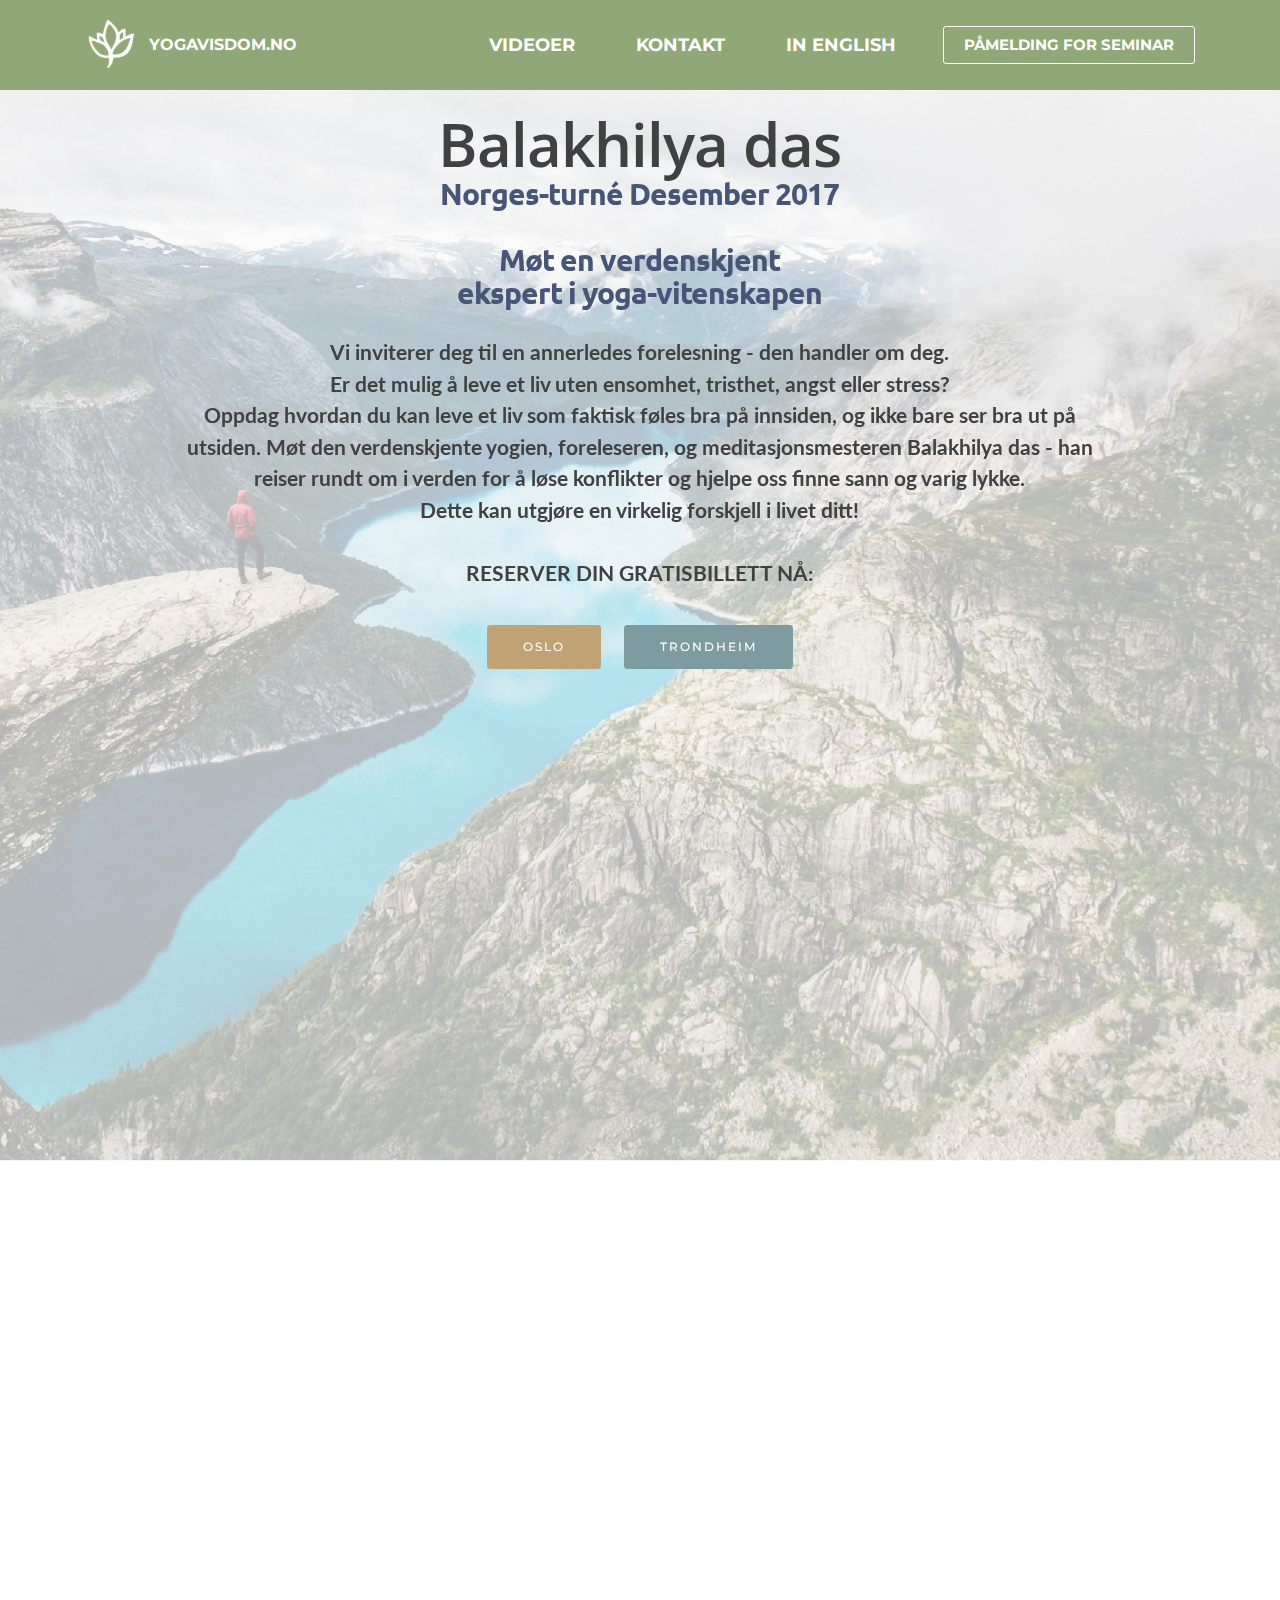
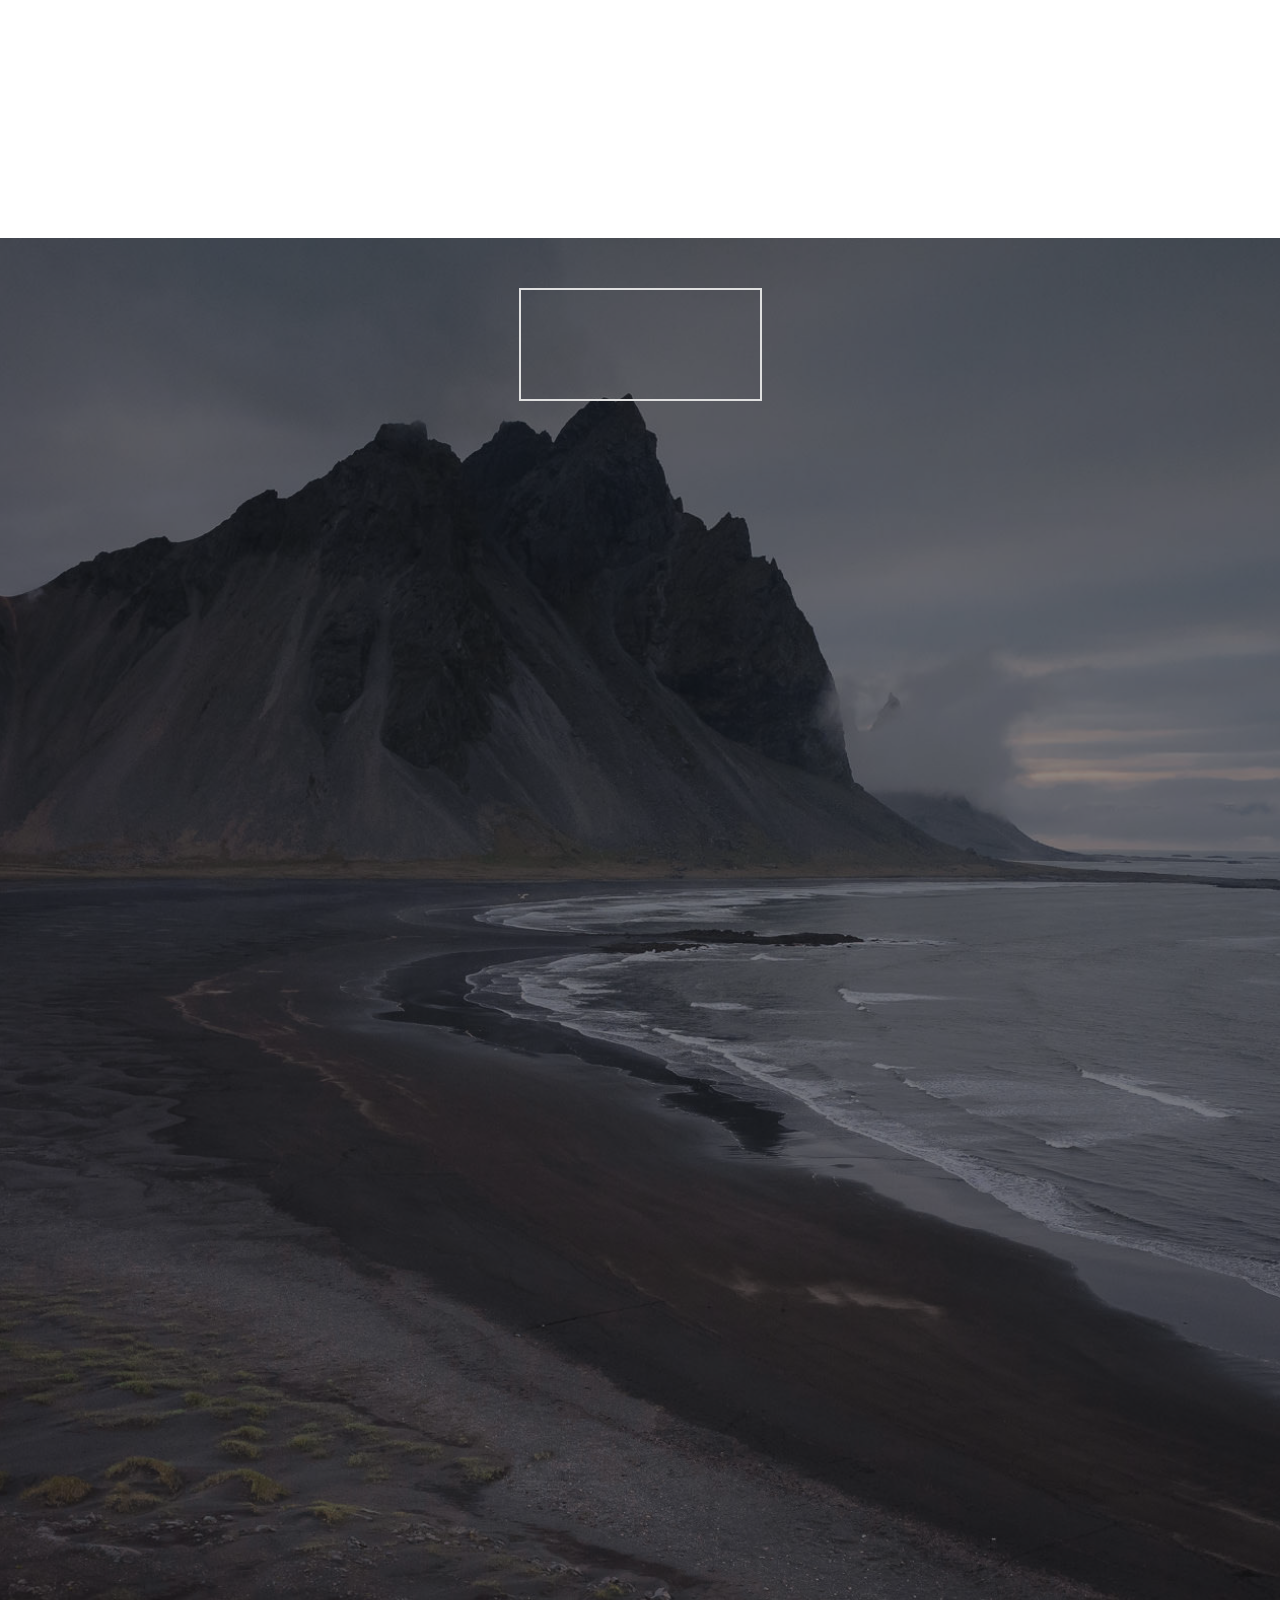
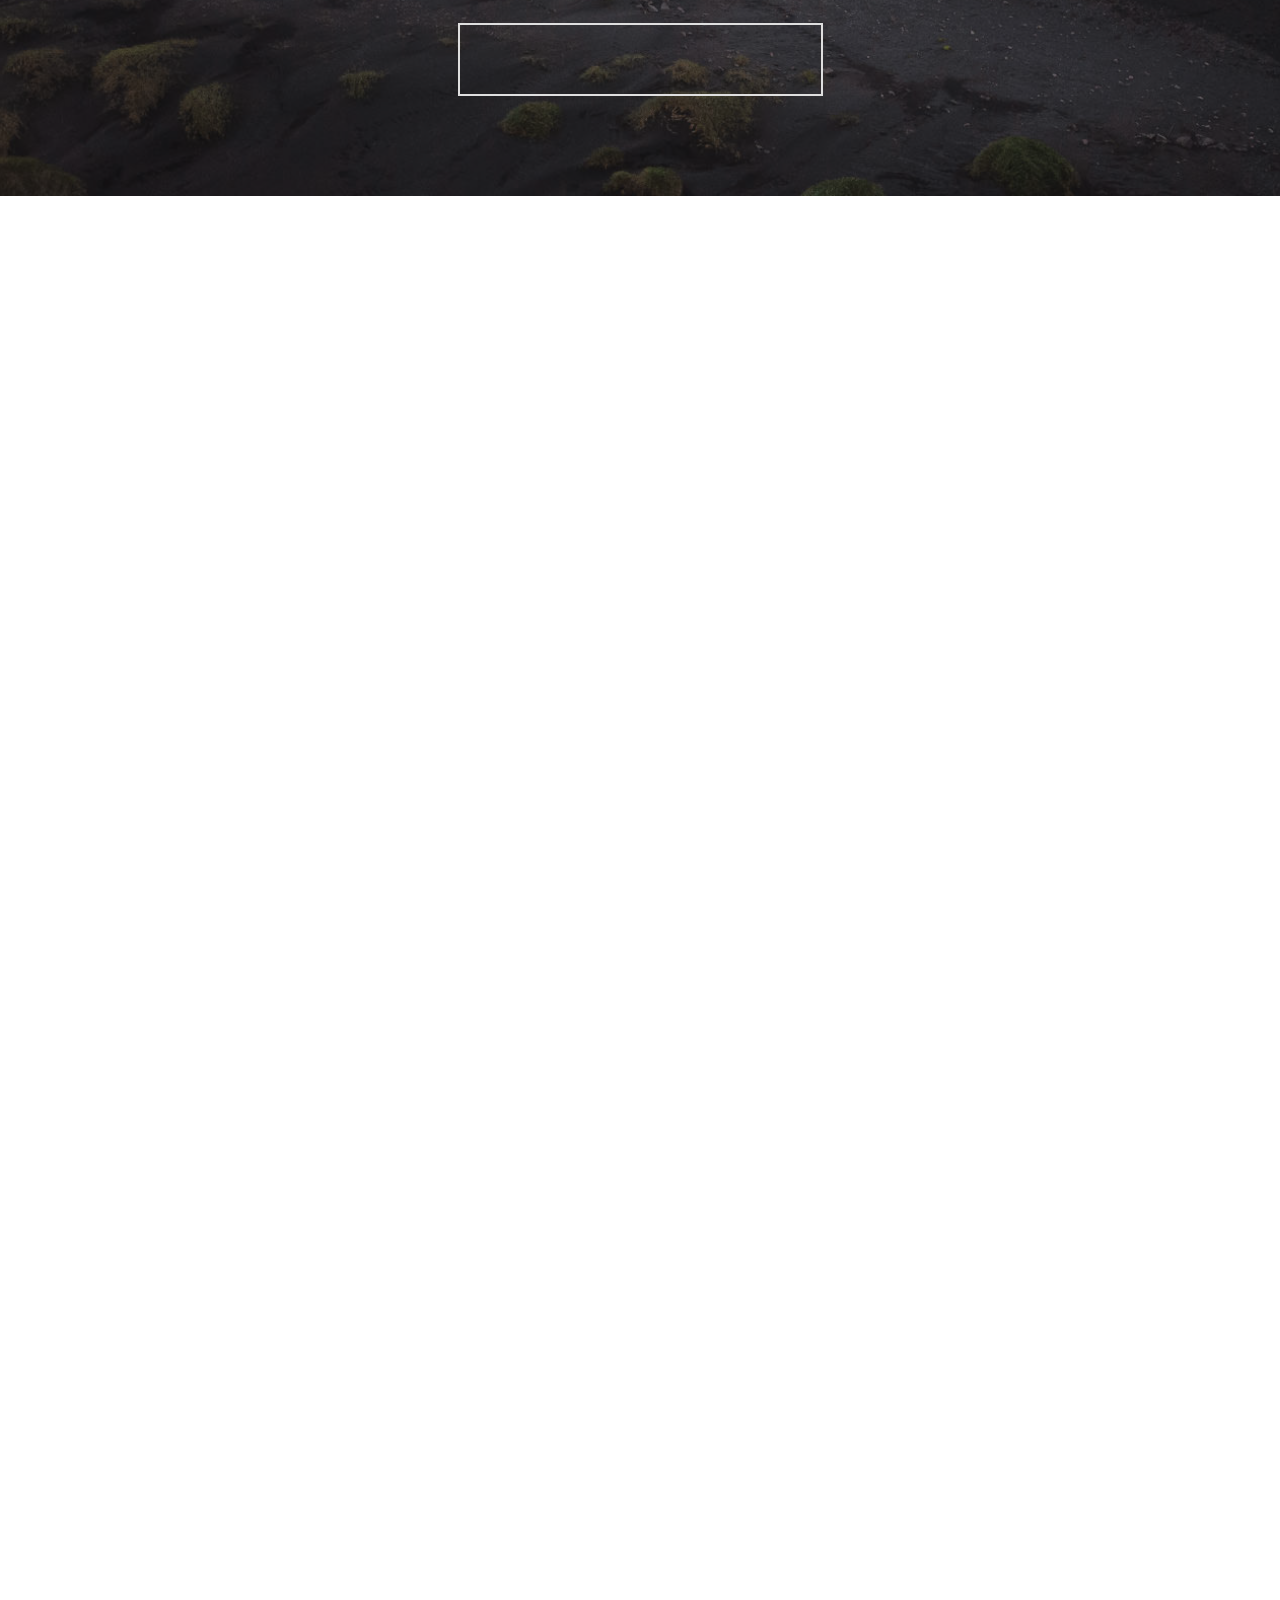
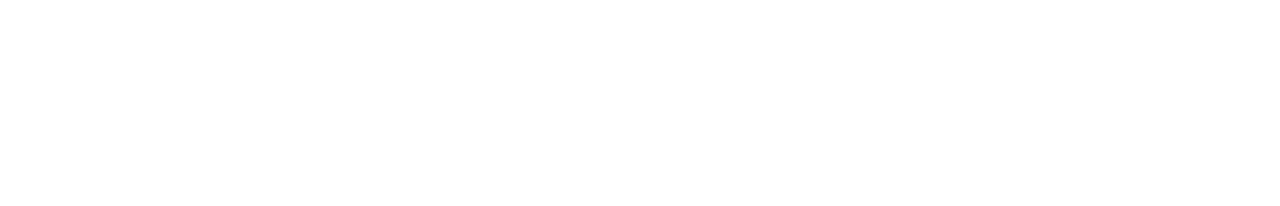
==== index.html @ b30b8653 "create github pages" ====
<!DOCTYPE html>
<html>
<head>
  <!-- Site made with Mobirise Website Builder v3.12.1, https://mobirise.com -->
  <meta charset="UTF-8">
  <meta http-equiv="X-UA-Compatible" content="IE=edge">
  <meta name="generator" content="Mobirise v3.12.1, mobirise.com">
  <meta name="viewport" content="width=device-width, initial-scale=1">
  <link rel="shortcut icon" href="assets/images/lotus-flower-white-132x128.png" type="image/x-icon">
  <meta name="description" content="">
  
  <link rel="stylesheet" href="https://fonts.googleapis.com/css?family=Lora:400,700,400italic,700italic&amp;subset=latin">
  <link rel="stylesheet" href="https://fonts.googleapis.com/css?family=Montserrat:400,700">
  <link rel="stylesheet" href="https://fonts.googleapis.com/css?family=Raleway:100,100i,200,200i,300,300i,400,400i,500,500i,600,600i,700,700i,800,800i,900,900i">
  <link rel="stylesheet" href="assets/bootstrap-material-design-font/css/material.css">
  <link rel="stylesheet" href="assets/web/assets/mobirise-icons/mobirise-icons.css">
  <link rel="stylesheet" href="assets/icons-mind/style.css">
  <link rel="stylesheet" href="assets/icon54/style.css">
  <link rel="stylesheet" href="assets/tether/tether.min.css">
  <link rel="stylesheet" href="assets/bootstrap/css/bootstrap.min.css">
  <link rel="stylesheet" href="assets/animate.css/animate.min.css">
  <link rel="stylesheet" href="assets/dropdown/css/style.css">
  <link rel="stylesheet" href="assets/theme/css/style.css">
  <link rel="stylesheet" href="assets/mobirise3-blocks-plugin/css/style.css">
  <link rel="stylesheet" href="assets/mobirise/css/mbr-additional.css" type="text/css">
  
  
  
</head>
<body>

<!-- Google Analytics -->
<script async src="https://www.googletagmanager.com/gtag/js?id=UA-82905239-2"></script>
<script>
  window.dataLayer = window.dataLayer || [];
  function gtag(){dataLayer.push(arguments);}
  gtag('js', new Date());

  gtag('config', 'UA-82905239-2');
</script>
<!-- /Google Analytics -->


<section id="menu-f">

    <nav class="navbar navbar-dropdown navbar-fixed-top">
        <div class="container">

            <div class="mbr-table">
                <div class="mbr-table-cell">

                    <div class="navbar-brand">
                        <a href="index.html" class="navbar-logo"><img src="assets/images/lotus-flower-white-132x128.png" alt="Mobirise"></a>
                        <a class="navbar-caption" href="index.html">YOGAVISDOM.NO</a>
                    </div>

                </div>
                <div class="mbr-table-cell">

                    <button class="navbar-toggler pull-xs-right hidden-md-up" type="button" data-toggle="collapse" data-target="#exCollapsingNavbar">
                        <div class="hamburger-icon"></div>
                    </button>

                    <ul class="nav-dropdown collapse pull-xs-right nav navbar-nav navbar-toggleable-sm" id="exCollapsingNavbar"><li class="nav-item"><a class="nav-link link" href="videoer.html">VIDEOER</a></li><li class="nav-item"><a class="nav-link link" href="kontakt.html">KONTAKT</a></li><li class="nav-item dropdown"><a class="nav-link link" href="index-en.html" aria-expanded="false">IN ENGLISH</a></li><li class="nav-item nav-btn"><a class="nav-link btn btn-white btn-white-outline" href="index.html">PÅMELDING FOR SEMINAR</a></li></ul>
                    <button hidden="" class="navbar-toggler navbar-close" type="button" data-toggle="collapse" data-target="#exCollapsingNavbar">
                        <div class="close-icon"></div>
                    </button>

                </div>
            </div>

        </div>
    </nav>

</section>

<section class="engine"><a rel="external" href="https://mobirise.com">Website Builder</a></section><section class="mbr-section mbr-section__container article mbr-after-navbar" id="header3-5" style="background-color: rgb(0, 0, 0); padding-top: 20px; padding-bottom: 60px;">
    <div class="container">
        <div class="row">
            <div class="col-xs-12">
                <h3 class="mbr-section-title display-2"></h3>
                
            </div>
        </div>
    </div>
</section>

<section class="mbr-section mbr-section-hero mbr-section-full extHeader6 mbr-parallax-background" id="extHeader6-2s" style="background-image: url(assets/images/rob-bye-2000x1333.jpg);">

    <div class="mbr-overlay" style="opacity: 0.7; background-color: rgb(255, 255, 255);">

    </div>
        <div class="mbr-table-cell">
            <div class="container">
                <div class="mbr-section row">
                    <div class="col-md-10 col-md-offset-1 text-center">
                            <h3 class="mbr-section-title display-2 text-center blackColor">Balakhilya das<div><span style="color: rgb(71, 85, 119); font-size: 30px; line-height: 1.1;">Norges-turné Desember 2017</span><br></div><div><br>Møt en verdenskjent</div><div>ekspert i yoga-vitenskapen</div></h3>

                            <div class="mbr-section-text lead text-center blackColor">
                                <p><span style="font-style: normal;"><strong>Vi inviterer deg til en annerledes forelesning - den handler om deg.<br>Er det mulig å leve et liv uten ensomhet, tristhet, angst eller stress?<br>Oppdag hvordan du kan leve et liv som faktisk føles bra på innsiden, og ikke bare ser bra ut på utsiden. Møt den verdenskjente yogien, foreleseren, og meditasjonsmesteren Balakhilya das - han reiser rundt om i verden for å løse konflikter og hjelpe oss finne sann og varig lykke.<br>Dette kan utgjøre en virkelig forskjell i livet ditt!</strong></span><br><span style="font-style: normal;"><strong><br>RESERVER DIN GRATISBILLETT NÅ:</strong></span></p>
                            </div>

                            <div class="container dualBtn">
                                <div class="row">
                                    <div class="col-xs-12">
                                        <div class="text-xs-center"><a class="btn btn-primary" href="oslo.html">OSLO</a> <a class="btn btn-info" href="trondheim.html">TRONDHEIM</a></div>
                                    </div>
                                </div>
                            </div>
            
                            <div class="mbr-figure image-size" style="width: 90%; font-size: 225px;"><iframe class="mbr-embedded-video" src="https://player.vimeo.com/video/241264771?autoplay=0&amp;loop=0" width="1280" height="720" frameborder="0" allowfullscreen></iframe></div>
                    </div>   
                </div> 
            </div> 
        </div>
      
</section>

<section class="mbr-section mbr-section__container article" id="header3-1q" style="background-color: rgb(255, 255, 255); padding-top: 20px; padding-bottom: 20px;">
    <div class="container">
        <div class="row">
            <div class="col-xs-12">
                <h3 class="mbr-section-title display-2">Velkommen hit.</h3>
                <small class="mbr-section-subtitle"><span style="font-style: normal;">Av Balakhilya das, 3 November 2017<br></span></small>
            </div>
        </div>
    </div>
</section>

<section class="mbr-section article mbr-section__container" id="content2-1r" style="background-color: rgb(255, 255, 255); padding-top: 20px; padding-bottom: 20px;">

    <div class="container">
        <div class="row">
            <div class="col-xs-12 lead"><blockquote><p><span style="font-style: normal;"><strong>Til alle dere der ute som har funnet meg og denne nettsiden; velkommen.</strong></span></p><p><span style="font-style: normal;"><strong>Jeg er veldig glad for at du er her. Det er mitt håp at du vil kunne ta noe med deg herfra som vil fungere som et ledende lys i livet ditt.</strong></span></p><p><span style="font-style: normal;">&nbsp; &nbsp;&nbsp;</span></p><p><span style="font-style: normal;">Jeg kom til denne helhetlige yogafilosofien på en indirekte måte. Jeg begynte å bli interessert i hatha yoga (fysisk yoga) som en måte å forbedre surfingen min, som på den tiden (1969) var hele mitt liv. Fordelene var umiddelbart åpenbare, og jeg begynte å se nærmere på emnet. Ved å lese begynte jeg å trene enkel meditasjon, spiste vegetarisk mat, og brukte mer og mer tid i dypere kontemplasjon av livets mening. Jeg hadde alltid vært en reisende, men nå begynte jeg på en indre reise. Underveis ble min verden, - både den ytre og den indre, stadig mer fredelig og rolig.</span></p><p><span style="font-style: normal;"><br></span></p><p><span style="font-style: normal;">I 1971 var jeg så utrolig heldig (uten tilfeldighet er jeg sikker på) å få komme i kontakt med mine åndelige lærere. Under deres ekspertise og veiledning mottok jeg og begynte å følge den gamle vitenskapen kalt Bhakti Yoga som jeg har fortsatt å gjøre til i dag. Og hvilken vakker og tilfredsstillende reise det har vært!</span></p><p><span style="font-style: normal;"><br></span></p><p><span style="font-style: normal;">Så jeg ønsker på det sterkeste at du kan få den samme sjansen og velsignelsen som jeg har hatt, ufortjent som jeg er.</span></p><p><span style="font-style: normal;"><br></span></p><p><span style="font-style: normal;">Beste ønsker,</span></p><p><span style="font-style: normal;">Balakhilya das</span></p></blockquote></div>
        </div>
    </div>

</section>

<section class="mbr-section extFeatures13" id="extFeatures13-2t" style="background-image: url(assets/images/img-extheader14-bg-2.jpg); padding-top: 50px; padding-bottom: 100px;">
    <div class="elements-content">
        <div class="mbr-overlay" style="opacity: 0.5; background-color: rgb(21, 21, 21);"></div>
        <div class="container titleBlock">
            <div class="col-xs-12 text-xs-center">
                <div class="title_wrapper">
                    <h3 class="mbr-section-title display-2"><span style="font-weight: normal;">BALAKHILYA DAS <br>I NORGE</span><br></h3>
                    
                </div>    
            </div>
        </div>    
        <div class="container timelineHeight">
            <ul class="timeline">
                <li class="timeline-normal separline" style="display: block;">
                    <div class="date date-normal">
                        <p class="mbr-section-text-gray lead h-black"><strong><a href="oslo.html#features3-2h" class="text-warning">5. DESEMBER 2017</a><br></strong><span style="font-style: normal;">18:00&nbsp;Litteraturhuset<br>Wergelandsveien 29<br>Oslo</span><br></p>
                    </div>
                    <span class="iconBackground first_span"><span class="icon"><span class="icon54-recycle-2 mbr-iconfont-extFeatures2" style="color: rgb(0, 168, 133);"></span></span></span>
                    <div class="timeline-panel">
                        <h4 class="h-black text-right"><a href="oslo.html#features3-2h">Seminar: Karma</a></h4>
                        <p class="mbr-section-text-gray lead h-black"><span style="font-style: normal;">Hvorfor dårlige ting skjer med gode mennesker og hvordan vi kan leve i denne verden uten å skape karma.<br>Gratis inngang.</span>&nbsp;</p>
                    </div>
                </li>

                <li class="timeline-inverted separline" style="display: block;">
                    <div class="date date-inverted">
                        <p class="mbr-section-text-gray lead h-black"></p><div style="text-align: center;"><span style="text-align: right; line-height: 1.5;"><span style="font-style: normal;"><a href="oslo.html#features3-2h" class="text-warning">6. DESEMBER 2017</a><br></span>18:00 Litteraturhuset</span></div>Wergelandsveien 29<br>Oslo<br><p></p>
                    </div>
                    <div class="timeline-panel">
                        <h4 class="h-black"><a href="oslo.html#features3-2h">Seminar: Lost in the World</a></h4>
                        <p class="mbr-section-text-gray lead h-black"><span style="font-style: normal;">Hvorfor vi selv med venner runt om oss kan føle oss ensom, og hvordan vi kan finne sann lykke i verden. Gratis</span> <span style="font-style: normal;">inngang.</span></p>
                    </div>
                    <span class="iconBackgroundInverse"><span class="icon"><span class="imind-arrow-squiggly mbr-iconfont-features6" style="color: rgb(0, 168, 133);"></span></span></span>
                </li>

                <li class="timeline-normal separline" style="display: block;">
                    <div class="date date-normal">
                        <p class="mbr-section-text-gray lead h-black"><strong><a href="trondheim.html#features3-2j" class="text-warning">9. DESEMBER 2017</a></strong><br><span style="font-style: normal;">18:00 Kjøpmannsgata 12<br>Trondheim<br></span></p>
                    </div>
                    <span class="iconBackground"><span class="icon"><span class="mbri-question mbr-iconfont-features6" style="color: rgb(0, 168, 133);"></span></span></span>
                    <div class="timeline-panel">
                        <h4 class="h-black text-right"><a href="trondheim.html#features3-2j">Seminar: Lost in the World</a></h4>
                        <p class="mbr-section-text-gray lead h-black"><span style="font-style: normal;">Hvorfor vi selv med venner runt om oss kan føle oss ensom, og hvordan vi kan finne sann lykke i verden. Gratis inngang.</span></p>
                    </div>
                </li>

                <li class="timeline-inverted separline" style="display: block;">
                    <div class="date date-inverted">
                        <p class="mbr-section-text-gray lead h-black"><strong><a href="trondheim.html#features3-2j" class="text-warning">10. DESEMBER 2017</a></strong><br><span style="font-style: normal;">14:00 Kongens gate 55<br>Trondheim<br></span></p>
                    </div>
                    <div class="timeline-panel">
                        <h4 class="h-black"><a href="trondheim.html#features3-2j">Pop-up Yoga Café</a></h4>
                        <p class="mbr-section-text-gray lead h-black">Seminar og spørsmål med internasjonal yogi og foredragsholder Balakhilya das. Muligheter for å kjøpe smakfull vegetarmat. Gratis inngang.<br></p>
                    </div>
                    <span class="iconBackgroundInverse"><span class="icon"><span class="imind-people-oncloud mbr-iconfont-features6" style="color: rgb(0, 168, 133);"></span></span></span>
                </li>

                

                

                

                

                

                

                 

                

            </ul>
            <div class="title_wrapper bottom_title_wrapper">
                    <h3 class="mbr-section-title display-2"><span style="font-weight: normal;">NORGESBESØK AVSLUTTES</span></h3>
            </div>    
        </div>
    </div>
</section>

<section class="mbr-cards mbr-section mbr-section-nopadding" id="features3-2r" style="background-color: rgb(255, 255, 255);">

    

    <div class="mbr-cards-row row">
        <div class="mbr-cards-col col-xs-12 col-lg-4" style="padding-top: 80px; padding-bottom: 40px;">
            <div class="container">
              <div class="card cart-block">
                  <div class="card-img"><a href="oslo.html#extHeader13-21"><img src="assets/images/rounded-corners-600x337-1.png" class="card-img-top"></a></div>
                  <div class="card-block">
                    <h4 class="card-title">Lost in the World</h4>
                    
                    <p class="card-text">Hvorfor er ensomhet et problem? Fordi vi ikke liker å være ensomme, vi liker ikke den følelsen. I denne verden prøver vi veldig hardt å alltid undertrykke eller gjemme det. Folk liker å ha folk rundt seg, ting som skjer hele tiden. Men hva gjør man hvis man selv i en gruppe med venner eller på fest opplever ensomhet? Finnes det en løsning på denne gnagende tomheten?<br>Hør fra yogamester Balakhilya das hvor sann lykke kan finnes - og lær deg hvordan du kan skape et liv av harmoni, glede, og mening!<br></p>
                    <div class="card-btn"><a href="oslo.html#extHeader13-21" class="btn btn-primary">OSLO</a> <a href="trondheim.html#extHeader13-2f" class="btn btn-primary">TRONDHEIM</a></div>
                    </div>
                </div>
            </div>
        </div>
        <div class="mbr-cards-col col-xs-12 col-lg-4" style="padding-top: 80px; padding-bottom: 40px;">
            <div class="container">
                <div class="card cart-block">
                    <div class="card-img"><a href="oslo.html#extHeader13-21"><img src="assets/images/rounded-corners-600x390-1.png" class="card-img-top"></a></div>
                    <div class="card-block">
                        <h4 class="card-title">Karma<br></h4>
                        
                        <p class="card-text">De fleste har en eller annen forståelse av begrepet karma. Tanken om at det du gjør med andre kommer tilbake til deg er en vanlig oppfatning. Kanskje du endrer din oppførsel med ideen om å tiltrekke deg mer god karma enn dårlig karma. Men visste du at selv "god karma" har en alvorlig ulempe? Hvis selv god karma ikke er ønskelig, hvordan kan vi leve i denne verden uten å skape karma?</p>
                        <div class="card-btn"><a href="oslo.html#extHeader13-21" class="btn btn-primary">PÅMELDING - OSLO</a></div>
                    </div>
                </div>
            </div>
        </div>
        <div class="mbr-cards-col col-xs-12 col-lg-4" style="padding-top: 80px; padding-bottom: 40px;">
            <div class="container">
                <div class="card cart-block">
                    <div class="card-img"><a href="hva-skjer.html#msg-box8-7l"><img src="assets/images/rounded-corners-yogacafe-600x337.png" class="card-img-top"></a></div>
                    <div class="card-block">
                        <h4 class="card-title">Pop-up Yoga Cafe</h4>
                        
                        <p class="card-text">En spennende mulighet til å møte andre yoga-entusiaster til seminar og spørsmål med internasjonal foredragsholder Balakhilya das om "Living a Yoga Lifestyle". Muligheter til å kjøpe smakfull vegetarmat på eventen. Gratis inngang.</p>
                        <div class="card-btn"><a href="trondheim.html#extHeader13-2f" class="btn btn-primary">PÅMELDING - TRONDHEIM</a></div>
                    </div>
                </div>
            </div>
        </div>
        
        
        
    </div>
</section>

<section class="mbr-section" id="form1-1p" style="background-color: rgb(255, 255, 255); padding-top: 120px; padding-bottom: 120px;">
    
    <div class="mbr-section mbr-section__container mbr-section__container--middle">
        <div class="container">
            <div class="row">
                <div class="col-xs-12 text-xs-center">
                    <h3 class="mbr-section-title display-2">KONTAKT</h3>
                    
                </div>
            </div>
        </div>
    </div>
    <div class="mbr-section mbr-section-nopadding">
        <div class="container">
            <div class="row">
                <div class="col-xs-12 col-lg-10 col-lg-offset-1" data-form-type="formoid">


                    <div data-form-alert="true">
                        <div hidden="" data-form-alert-success="true" class="alert alert-form alert-success text-xs-center">Takk for meldingen :-)</div>
                    </div>


                    <form action="https://mobirise.com/" method="post" data-form-title="KONTAKT">

                        <input type="hidden" value="K2EC3iKJFE+JcwPycYNVC2u8FTEGGFkrsVRwpCU1ZE1LLhXS03pxb/q2D85BYAI+6FVuVXvfCL9jqA+ufaXZ3/okgI9/RPKtq+MG7z/ecx04FkDQpiW7b2wSvIyiQVGE" data-form-email="true">

                        <div class="row row-sm-offset">

                            <div class="col-xs-12 col-md-6">
                                <div class="form-group">
                                    <label class="form-control-label" for="form1-1p-name">Navn<span class="form-asterisk">*</span></label>
                                    <input type="text" class="form-control" name="name" required="" data-form-field="Name" id="form1-1p-name">
                                </div>
                            </div>

                            <div class="col-xs-12 col-md-6">
                                <div class="form-group">
                                    <label class="form-control-label" for="form1-1p-email">Epost<span class="form-asterisk">*</span></label>
                                    <input type="email" class="form-control" name="email" required="" data-form-field="Email" id="form1-1p-email">
                                </div>
                            </div>

                            

                        </div>

                        <div class="form-group">
                            <label class="form-control-label" for="form1-1p-message">Melding</label>
                            <textarea class="form-control" name="message" rows="7" data-form-field="Message" id="form1-1p-message"></textarea>
                        </div>

                        <div><button type="submit" class="btn btn-primary">SEND</button></div>

                    </form>
                </div>
            </div>
        </div>
    </div>
</section>

<section class="mbr-section article" id="msg-box8-d" style="background-color: rgb(255, 255, 255); padding-top: 0px; padding-bottom: 80px;">

    
    <div class="container">
        <div class="row">
            <div class="col-md-8 col-md-offset-2 text-xs-center">
                
                
                
            </div>
        </div>
    </div>

</section>


  <script src="assets/web/assets/jquery/jquery.min.js"></script>
  <script src="assets/tether/tether.min.js"></script>
  <script src="assets/bootstrap/js/bootstrap.min.js"></script>
  <script src="assets/smooth-scroll/smooth-scroll.js"></script>
  <script src="assets/viewport-checker/jquery.viewportchecker.js"></script>
  <script src="assets/jarallax/jarallax.js"></script>
  <script src="assets/dropdown/js/script.min.js"></script>
  <script src="assets/touch-swipe/jquery.touch-swipe.min.js"></script>
  <script src="assets/theme/js/script.js"></script>
  <script src="assets/mobirise3-blocks-plugin/js/script.js"></script>
  <script src="assets/formoid/formoid.min.js"></script>
  
  
  <input name="animation" type="hidden">
  </body>
</html>
---- assets/bootstrap-material-design-font/css/material.css ----
@font-face {
  font-family: 'Material-Design-Icons';
  src: url('../fonts/Material-Design-Icons.eot?3ocs8m');
  src: url('../fonts/Material-Design-Icons.eot?#iefix3ocs8m') format('embedded-opentype'), url('../fonts/Material-Design-Icons.woff?3ocs8m') format('woff'), url('../fonts/Material-Design-Icons.ttf?3ocs8m') format('truetype'), url('../fonts/Material-Design-Icons.svg?3ocs8m#Material-Design-Icons') format('svg');
  font-weight: normal;
  font-style: normal;
}
[class^="mdi-"],
[class*="mdi-"] {
  speak: none;
  display: inline-block;
  font-style: normal;
  font-variant:normal;
  font-weight:normal;
  /*font-size:24px;*/
  line-height:1;
  font-family:'Material-Design-Icons' !important;
  text-rendering: auto;
  
  -webkit-font-smoothing: antialiased;
  -moz-osx-font-smoothing: grayscale;
  -webkit-transform: translate(0, 0);
      -ms-transform: translate(0, 0);
          transform: translate(0, 0);
}
[class^="mdi-"]:before,
[class*="mdi-"]:before {
  display: inline-block;
  speak: none;
  text-decoration: inherit;
}
[class^="mdi-"].pull-left,
[class*="mdi-"].pull-left {
  margin-right: .3em;
}
[class^="mdi-"].pull-right,
[class*="mdi-"].pull-right {
  margin-left: .3em;
}
[class^="mdi-"].mdi-lg:before,
[class*="mdi-"].mdi-lg:before,
[class^="mdi-"].mdi-lg:after,
[class*="mdi-"].mdi-lg:after {
  font-size: 1.33333333em;
  line-height: 0.75em;
  vertical-align: -15%;
}
[class^="mdi-"].mdi-2x:before,
[class*="mdi-"].mdi-2x:before,
[class^="mdi-"].mdi-2x:after,
[class*="mdi-"].mdi-2x:after {
  font-size: 2em;
}
[class^="mdi-"].mdi-3x:before,
[class*="mdi-"].mdi-3x:before,
[class^="mdi-"].mdi-3x:after,
[class*="mdi-"].mdi-3x:after {
  font-size: 3em;
}
[class^="mdi-"].mdi-4x:before,
[class*="mdi-"].mdi-4x:before,
[class^="mdi-"].mdi-4x:after,
[class*="mdi-"].mdi-4x:after {
  font-size: 4em;
}
[class^="mdi-"].mdi-5x:before,
[class*="mdi-"].mdi-5x:before,
[class^="mdi-"].mdi-5x:after,
[class*="mdi-"].mdi-5x:after {
  font-size: 5em;
}
[class^="mdi-device-signal-cellular-"]:after,
[class^="mdi-device-battery-"]:after,
[class^="mdi-device-battery-charging-"]:after,
[class^="mdi-device-signal-cellular-connected-no-internet-"]:after,
[class^="mdi-device-signal-wifi-"]:after,
[class^="mdi-device-signal-wifi-statusbar-not-connected"]:after,
.mdi-device-network-wifi:after {
  opacity: .3;
  position: absolute;
  left: 0;
  top: 0;
  z-index: 1;
  display: inline-block;
  speak: none;
  text-decoration: inherit;
}
[class^="mdi-device-signal-cellular-"]:after {
  content: "\e758";
}
[class^="mdi-device-battery-"]:after {
  content: "\e735";
}
[class^="mdi-device-battery-charging-"]:after {
  content: "\e733";
}
[class^="mdi-device-signal-cellular-connected-no-internet-"]:after {
  content: "\e75d";
}
[class^="mdi-device-signal-wifi-"]:after,
.mdi-device-network-wifi:after {
  content: "\e765";
}
[class^="mdi-device-signal-wifi-statusbasr-not-connected"]:after {
  content: "\e8f7";
}
.mdi-device-signal-cellular-off:after,
.mdi-device-signal-cellular-null:after,
.mdi-device-signal-cellular-no-sim:after,
.mdi-device-signal-wifi-off:after,
.mdi-device-signal-wifi-4-bar:after,
.mdi-device-signal-cellular-4-bar:after,
.mdi-device-battery-alert:after,
.mdi-device-signal-cellular-connected-no-internet-4-bar:after,
.mdi-device-battery-std:after,
.mdi-device-battery-full .mdi-device-battery-unknown:after {
  content: "";
}
.mdi-fw {
  width: 1.28571429em;
  text-align: center;
}
.mdi-ul {
  padding-left: 0;
  margin-left: 2.14285714em;
  list-style-type: none;
}
.mdi-ul > li {
  position: relative;
}
.mdi-li {
  position: absolute;
  left: -2.14285714em;
  width: 2.14285714em;
  top: 0.14285714em;
  text-align: center;
}
.mdi-li.mdi-lg {
  left: -1.85714286em;
}
.mdi-border {
  padding: .2em .25em .15em;
  border: solid 0.08em #eeeeee;
  border-radius: .1em;
}
.mdi-spin {
  -webkit-animation: mdi-spin 2s infinite linear;
  animation: mdi-spin 2s infinite linear;
  -webkit-transform-origin: 50% 50%;
  -ms-transform-origin: 50% 50%;
      transform-origin: 50% 50%;
}
.mdi-pulse {
  -webkit-animation: mdi-spin 1s steps(8) infinite;
  animation: mdi-spin 1s steps(8) infinite;
  -webkit-transform-origin: 50% 50%;
  -ms-transform-origin: 50% 50%;
      transform-origin: 50% 50%;
}
@-webkit-keyframes mdi-spin {
  0% {
    -webkit-transform: rotate(0deg);
    transform: rotate(0deg);
  }
  100% {
    -webkit-transform: rotate(359deg);
    transform: rotate(359deg);
  }
}
@keyframes mdi-spin {
  0% {
    -webkit-transform: rotate(0deg);
    transform: rotate(0deg);
  }
  100% {
    -webkit-transform: rotate(359deg);
    transform: rotate(359deg);
  }
}
.mdi-rotate-90 {
  filter: progid:DXImageTransform.Microsoft.BasicImage(rotation=1);
  -webkit-transform: rotate(90deg);
  -ms-transform: rotate(90deg);
  transform: rotate(90deg);
}
.mdi-rotate-180 {
  filter: progid:DXImageTransform.Microsoft.BasicImage(rotation=2);
  -webkit-transform: rotate(180deg);
  -ms-transform: rotate(180deg);
  transform: rotate(180deg);
}
.mdi-rotate-270 {
  filter: progid:DXImageTransform.Microsoft.BasicImage(rotation=3);
  -webkit-transform: rotate(270deg);
  -ms-transform: rotate(270deg);
  transform: rotate(270deg);
}
.mdi-flip-horizontal {
  filter: progid:DXImageTransform.Microsoft.BasicImage(rotation=0, mirror=1);
  -webkit-transform: scale(-1, 1);
  -ms-transform: scale(-1, 1);
  transform: scale(-1, 1);
}
.mdi-flip-vertical {
  filter: progid:DXImageTransform.Microsoft.BasicImage(rotation=2, mirror=1);
  -webkit-transform: scale(1, -1);
  -ms-transform: scale(1, -1);
  transform: scale(1, -1);
}
:root .mdi-rotate-90,
:root .mdi-rotate-180,
:root .mdi-rotate-270,
:root .mdi-flip-horizontal,
:root .mdi-flip-vertical {
  -webkit-filter: none;
          filter: none;
}
.mdi-stack {
  position: relative;
  display: inline-block;
  width: 2em;
  height: 2em;
  line-height: 2em;
  vertical-align: middle;
}
.mdi-stack-1x,
.mdi-stack-2x {
  position: absolute;
  left: 0;
  width: 100%;
  text-align: center;
}
.mdi-stack-1x {
  line-height: inherit;
}
.mdi-stack-2x {
  font-size: 2em;
}
.mdi-inverse {
  color: #ffffff;
}
/* Start Icons */
.mdi-action-3d-rotation:before {
  content: "\e600";
}
.mdi-action-accessibility:before {
  content: "\e601";
}
.mdi-action-account-balance-wallet:before {
  content: "\e602";
}
.mdi-action-account-balance:before {
  content: "\e603";
}
.mdi-action-account-box:before {
  content: "\e604";
}
.mdi-action-account-child:before {
  content: "\e605";
}
.mdi-action-account-circle:before {
  content: "\e606";
}
.mdi-action-add-shopping-cart:before {
  content: "\e607";
}
.mdi-action-alarm-add:before {
  content: "\e608";
}
.mdi-action-alarm-off:before {
  content: "\e609";
}
.mdi-action-alarm-on:before {
  content: "\e60a";
}
.mdi-action-alarm:before {
  content: "\e60b";
}
.mdi-action-android:before {
  content: "\e60c";
}
.mdi-action-announcement:before {
  content: "\e60d";
}
.mdi-action-aspect-ratio:before {
  content: "\e60e";
}
.mdi-action-assessment:before {
  content: "\e60f";
}
.mdi-action-assignment-ind:before {
  content: "\e610";
}
.mdi-action-assignment-late:before {
  content: "\e611";
}
.mdi-action-assignment-return:before {
  content: "\e612";
}
.mdi-action-assignment-returned:before {
  content: "\e613";
}
.mdi-action-assignment-turned-in:before {
  content: "\e614";
}
.mdi-action-assignment:before {
  content: "\e615";
}
.mdi-action-autorenew:before {
  content: "\e616";
}
.mdi-action-backup:before {
  content: "\e617";
}
.mdi-action-book:before {
  content: "\e618";
}
.mdi-action-bookmark-outline:before {
  content: "\e619";
}
.mdi-action-bookmark:before {
  content: "\e61a";
}
.mdi-action-bug-report:before {
  content: "\e61b";
}
.mdi-action-cached:before {
  content: "\e61c";
}
.mdi-action-check-circle:before {
  content: "\e61d";
}
.mdi-action-class:before {
  content: "\e61e";
}
.mdi-action-credit-card:before {
  content: "\e61f";
}
.mdi-action-dashboard:before {
  content: "\e620";
}
.mdi-action-delete:before {
  content: "\e621";
}
.mdi-action-description:before {
  content: "\e622";
}
.mdi-action-dns:before {
  content: "\e623";
}
.mdi-action-done-all:before {
  content: "\e624";
}
.mdi-action-done:before {
  content: "\e625";
}
.mdi-action-event:before {
  content: "\e626";
}
.mdi-action-exit-to-app:before {
  content: "\e627";
}
.mdi-action-explore:before {
  content: "\e628";
}
.mdi-action-extension:before {
  content: "\e629";
}
.mdi-action-face-unlock:before {
  content: "\e62a";
}
.mdi-action-favorite-outline:before {
  content: "\e62b";
}
.mdi-action-favorite:before {
  content: "\e62c";
}
.mdi-action-find-in-page:before {
  content: "\e62d";
}
.mdi-action-find-replace:before {
  content: "\e62e";
}
.mdi-action-flip-to-back:before {
  content: "\e62f";
}
.mdi-action-flip-to-front:before {
  content: "\e630";
}
.mdi-action-get-app:before {
  content: "\e631";
}
.mdi-action-grade:before {
  content: "\e632";
}
.mdi-action-group-work:before {
  content: "\e633";
}
.mdi-action-help:before {
  content: "\e634";
}
.mdi-action-highlight-remove:before {
  content: "\e635";
}
.mdi-action-history:before {
  content: "\e636";
}
.mdi-action-home:before {
  content: "\e637";
}
.mdi-action-https:before {
  content: "\e638";
}
.mdi-action-info-outline:before {
  content: "\e639";
}
.mdi-action-info:before {
  content: "\e63a";
}
.mdi-action-input:before {
  content: "\e63b";
}
.mdi-action-invert-colors:before {
  content: "\e63c";
}
.mdi-action-label-outline:before {
  content: "\e63d";
}
.mdi-action-label:before {
  content: "\e63e";
}
.mdi-action-language:before {
  content: "\e63f";
}
.mdi-action-launch:before {
  content: "\e640";
}
.mdi-action-list:before {
  content: "\e641";
}
.mdi-action-lock-open:before {
  content: "\e642";
}
.mdi-action-lock-outline:before {
  content: "\e643";
}
.mdi-action-lock:before {
  content: "\e644";
}
.mdi-action-loyalty:before {
  content: "\e645";
}
.mdi-action-markunread-mailbox:before {
  content: "\e646";
}
.mdi-action-note-add:before {
  content: "\e647";
}
.mdi-action-open-in-browser:before {
  content: "\e648";
}
.mdi-action-open-in-new:before {
  content: "\e649";
}
.mdi-action-open-with:before {
  content: "\e64a";
}
.mdi-action-pageview:before {
  content: "\e64b";
}
.mdi-action-payment:before {
  content: "\e64c";
}
.mdi-action-perm-camera-mic:before {
  content: "\e64d";
}
.mdi-action-perm-contact-cal:before {
  content: "\e64e";
}
.mdi-action-perm-data-setting:before {
  content: "\e64f";
}
.mdi-action-perm-device-info:before {
  content: "\e650";
}
.mdi-action-perm-identity:before {
  content: "\e651";
}
.mdi-action-perm-media:before {
  content: "\e652";
}
.mdi-action-perm-phone-msg:before {
  content: "\e653";
}
.mdi-action-perm-scan-wifi:before {
  content: "\e654";
}
.mdi-action-picture-in-picture:before {
  content: "\e655";
}
.mdi-action-polymer:before {
  content: "\e656";
}
.mdi-action-print:before {
  content: "\e657";
}
.mdi-action-query-builder:before {
  content: "\e658";
}
.mdi-action-question-answer:before {
  content: "\e659";
}
.mdi-action-receipt:before {
  content: "\e65a";
}
.mdi-action-redeem:before {
  content: "\e65b";
}
.mdi-action-reorder:before {
  content: "\e65c";
}
.mdi-action-report-problem:before {
  content: "\e65d";
}
.mdi-action-restore:before {
  content: "\e65e";
}
.mdi-action-room:before {
  content: "\e65f";
}
.mdi-action-schedule:before {
  content: "\e660";
}
.mdi-action-search:before {
  content: "\e661";
}
.mdi-action-settings-applications:before {
  content: "\e662";
}
.mdi-action-settings-backup-restore:before {
  content: "\e663";
}
.mdi-action-settings-bluetooth:before {
  content: "\e664";
}
.mdi-action-settings-cell:before {
  content: "\e665";
}
.mdi-action-settings-display:before {
  content: "\e666";
}
.mdi-action-settings-ethernet:before {
  content: "\e667";
}
.mdi-action-settings-input-antenna:before {
  content: "\e668";
}
.mdi-action-settings-input-component:before {
  content: "\e669";
}
.mdi-action-settings-input-composite:before {
  content: "\e66a";
}
.mdi-action-settings-input-hdmi:before {
  content: "\e66b";
}
.mdi-action-settings-input-svideo:before {
  content: "\e66c";
}
.mdi-action-settings-overscan:before {
  content: "\e66d";
}
.mdi-action-settings-phone:before {
  content: "\e66e";
}
.mdi-action-settings-power:before {
  content: "\e66f";
}
.mdi-action-settings-remote:before {
  content: "\e670";
}
.mdi-action-settings-voice:before {
  content: "\e671";
}
.mdi-action-settings:before {
  content: "\e672";
}
.mdi-action-shop-two:before {
  content: "\e673";
}
.mdi-action-shop:before {
  content: "\e674";
}
.mdi-action-shopping-basket:before {
  content: "\e675";
}
.mdi-action-shopping-cart:before {
  content: "\e676";
}
.mdi-action-speaker-notes:before {
  content: "\e677";
}
.mdi-action-spellcheck:before {
  content: "\e678";
}
.mdi-action-star-rate:before {
  content: "\e679";
}
.mdi-action-stars:before {
  content: "\e67a";
}
.mdi-action-store:before {
  content: "\e67b";
}
.mdi-action-subject:before {
  content: "\e67c";
}
.mdi-action-supervisor-account:before {
  content: "\e67d";
}
.mdi-action-swap-horiz:before {
  content: "\e67e";
}
.mdi-action-swap-vert-circle:before {
  content: "\e67f";
}
.mdi-action-swap-vert:before {
  content: "\e680";
}
.mdi-action-system-update-tv:before {
  content: "\e681";
}
.mdi-action-tab-unselected:before {
  content: "\e682";
}
.mdi-action-tab:before {
  content: "\e683";
}
.mdi-action-theaters:before {
  content: "\e684";
}
.mdi-action-thumb-down:before {
  content: "\e685";
}
.mdi-action-thumb-up:before {
  content: "\e686";
}
.mdi-action-thumbs-up-down:before {
  content: "\e687";
}
.mdi-action-toc:before {
  content: "\e688";
}
.mdi-action-today:before {
  content: "\e689";
}
.mdi-action-track-changes:before {
  content: "\e68a";
}
.mdi-action-translate:before {
  content: "\e68b";
}
.mdi-action-trending-down:before {
  content: "\e68c";
}
.mdi-action-trending-neutral:before {
  content: "\e68d";
}
.mdi-action-trending-up:before {
  content: "\e68e";
}
.mdi-action-turned-in-not:before {
  content: "\e68f";
}
.mdi-action-turned-in:before {
  content: "\e690";
}
.mdi-action-verified-user:before {
  content: "\e691";
}
.mdi-action-view-agenda:before {
  content: "\e692";
}
.mdi-action-view-array:before {
  content: "\e693";
}
.mdi-action-view-carousel:before {
  content: "\e694";
}
.mdi-action-view-column:before {
  content: "\e695";
}
.mdi-action-view-day:before {
  content: "\e696";
}
.mdi-action-view-headline:before {
  content: "\e697";
}
.mdi-action-view-list:before {
  content: "\e698";
}
.mdi-action-view-module:before {
  content: "\e699";
}
.mdi-action-view-quilt:before {
  content: "\e69a";
}
.mdi-action-view-stream:before {
  content: "\e69b";
}
.mdi-action-view-week:before {
  content: "\e69c";
}
.mdi-action-visibility-off:before {
  content: "\e69d";
}
.mdi-action-visibility:before {
  content: "\e69e";
}
.mdi-action-wallet-giftcard:before {
  content: "\e69f";
}
.mdi-action-wallet-membership:before {
  content: "\e6a0";
}
.mdi-action-wallet-travel:before {
  content: "\e6a1";
}
.mdi-action-work:before {
  content: "\e6a2";
}
.mdi-alert-error:before {
  content: "\e6a3";
}
.mdi-alert-warning:before {
  content: "\e6a4";
}
.mdi-av-album:before {
  content: "\e6a5";
}
.mdi-av-closed-caption:before {
  content: "\e6a6";
}
.mdi-av-equalizer:before {
  content: "\e6a7";
}
.mdi-av-explicit:before {
  content: "\e6a8";
}
.mdi-av-fast-forward:before {
  content: "\e6a9";
}
.mdi-av-fast-rewind:before {
  content: "\e6aa";
}
.mdi-av-games:before {
  content: "\e6ab";
}
.mdi-av-hearing:before {
  content: "\e6ac";
}
.mdi-av-high-quality:before {
  content: "\e6ad";
}
.mdi-av-loop:before {
  content: "\e6ae";
}
.mdi-av-mic-none:before {
  content: "\e6af";
}
.mdi-av-mic-off:before {
  content: "\e6b0";
}
.mdi-av-mic:before {
  content: "\e6b1";
}
.mdi-av-movie:before {
  content: "\e6b2";
}
.mdi-av-my-library-add:before {
  content: "\e6b3";
}
.mdi-av-my-library-books:before {
  content: "\e6b4";
}
.mdi-av-my-library-music:before {
  content: "\e6b5";
}
.mdi-av-new-releases:before {
  content: "\e6b6";
}
.mdi-av-not-interested:before {
  content: "\e6b7";
}
.mdi-av-pause-circle-fill:before {
  content: "\e6b8";
}
.mdi-av-pause-circle-outline:before {
  content: "\e6b9";
}
.mdi-av-pause:before {
  content: "\e6ba";
}
.mdi-av-play-arrow:before {
  content: "\e6bb";
}
.mdi-av-play-circle-fill:before {
  content: "\e6bc";
}
.mdi-av-play-circle-outline:before {
  content: "\e6bd";
}
.mdi-av-play-shopping-bag:before {
  content: "\e6be";
}
.mdi-av-playlist-add:before {
  content: "\e6bf";
}
.mdi-av-queue-music:before {
  content: "\e6c0";
}
.mdi-av-queue:before {
  content: "\e6c1";
}
.mdi-av-radio:before {
  content: "\e6c2";
}
.mdi-av-recent-actors:before {
  content: "\e6c3";
}
.mdi-av-repeat-one:before {
  content: "\e6c4";
}
.mdi-av-repeat:before {
  content: "\e6c5";
}
.mdi-av-replay:before {
  content: "\e6c6";
}
.mdi-av-shuffle:before {
  content: "\e6c7";
}
.mdi-av-skip-next:before {
  content: "\e6c8";
}
.mdi-av-skip-previous:before {
  content: "\e6c9";
}
.mdi-av-snooze:before {
  content: "\e6ca";
}
.mdi-av-stop:before {
  content: "\e6cb";
}
.mdi-av-subtitles:before {
  content: "\e6cc";
}
.mdi-av-surround-sound:before {
  content: "\e6cd";
}
.mdi-av-timer:before {
  content: "\e6ce";
}
.mdi-av-video-collection:before {
  content: "\e6cf";
}
.mdi-av-videocam-off:before {
  content: "\e6d0";
}
.mdi-av-videocam:before {
  content: "\e6d1";
}
.mdi-av-volume-down:before {
  content: "\e6d2";
}
.mdi-av-volume-mute:before {
  content: "\e6d3";
}
.mdi-av-volume-off:before {
  content: "\e6d4";
}
.mdi-av-volume-up:before {
  content: "\e6d5";
}
.mdi-av-web:before {
  content: "\e6d6";
}
.mdi-communication-business:before {
  content: "\e6d7";
}
.mdi-communication-call-end:before {
  content: "\e6d8";
}
.mdi-communication-call-made:before {
  content: "\e6d9";
}
.mdi-communication-call-merge:before {
  content: "\e6da";
}
.mdi-communication-call-missed:before {
  content: "\e6db";
}
.mdi-communication-call-received:before {
  content: "\e6dc";
}
.mdi-communication-call-split:before {
  content: "\e6dd";
}
.mdi-communication-call:before {
  content: "\e6de";
}
.mdi-communication-chat:before {
  content: "\e6df";
}
.mdi-communication-clear-all:before {
  content: "\e6e0";
}
.mdi-communication-comment:before {
  content: "\e6e1";
}
.mdi-communication-contacts:before {
  content: "\e6e2";
}
.mdi-communication-dialer-sip:before {
  content: "\e6e3";
}
.mdi-communication-dialpad:before {
  content: "\e6e4";
}
.mdi-communication-dnd-on:before {
  content: "\e6e5";
}
.mdi-communication-email:before {
  content: "\e6e6";
}
.mdi-communication-forum:before {
  content: "\e6e7";
}
.mdi-communication-import-export:before {
  content: "\e6e8";
}
.mdi-communication-invert-colors-off:before {
  content: "\e6e9";
}
.mdi-communication-invert-colors-on:before {
  content: "\e6ea";
}
.mdi-communication-live-help:before {
  content: "\e6eb";
}
.mdi-communication-location-off:before {
  content: "\e6ec";
}
.mdi-communication-location-on:before {
  content: "\e6ed";
}
.mdi-communication-message:before {
  content: "\e6ee";
}
.mdi-communication-messenger:before {
  content: "\e6ef";
}
.mdi-communication-no-sim:before {
  content: "\e6f0";
}
.mdi-communication-phone:before {
  content: "\e6f1";
}
.mdi-communication-portable-wifi-off:before {
  content: "\e6f2";
}
.mdi-communication-quick-contacts-dialer:before {
  content: "\e6f3";
}
.mdi-communication-quick-contacts-mail:before {
  content: "\e6f4";
}
.mdi-communication-ring-volume:before {
  content: "\e6f5";
}
.mdi-communication-stay-current-landscape:before {
  content: "\e6f6";
}
.mdi-communication-stay-current-portrait:before {
  content: "\e6f7";
}
.mdi-communication-stay-primary-landscape:before {
  content: "\e6f8";
}
.mdi-communication-stay-primary-portrait:before {
  content: "\e6f9";
}
.mdi-communication-swap-calls:before {
  content: "\e6fa";
}
.mdi-communication-textsms:before {
  content: "\e6fb";
}
.mdi-communication-voicemail:before {
  content: "\e6fc";
}
.mdi-communication-vpn-key:before {
  content: "\e6fd";
}
.mdi-content-add-box:before {
  content: "\e6fe";
}
.mdi-content-add-circle-outline:before {
  content: "\e6ff";
}
.mdi-content-add-circle:before {
  content: "\e700";
}
.mdi-content-add:before {
  content: "\e701";
}
.mdi-content-archive:before {
  content: "\e702";
}
.mdi-content-backspace:before {
  content: "\e703";
}
.mdi-content-block:before {
  content: "\e704";
}
.mdi-content-clear:before {
  content: "\e705";
}
.mdi-content-content-copy:before {
  content: "\e706";
}
.mdi-content-content-cut:before {
  content: "\e707";
}
.mdi-content-content-paste:before {
  content: "\e708";
}
.mdi-content-create:before {
  content: "\e709";
}
.mdi-content-drafts:before {
  content: "\e70a";
}
.mdi-content-filter-list:before {
  content: "\e70b";
}
.mdi-content-flag:before {
  content: "\e70c";
}
.mdi-content-forward:before {
  content: "\e70d";
}
.mdi-content-gesture:before {
  content: "\e70e";
}
.mdi-content-inbox:before {
  content: "\e70f";
}
.mdi-content-link:before {
  content: "\e710";
}
.mdi-content-mail:before {
  content: "\e711";
}
.mdi-content-markunread:before {
  content: "\e712";
}
.mdi-content-redo:before {
  content: "\e713";
}
.mdi-content-remove-circle-outline:before {
  content: "\e714";
}
.mdi-content-remove-circle:before {
  content: "\e715";
}
.mdi-content-remove:before {
  content: "\e716";
}
.mdi-content-reply-all:before {
  content: "\e717";
}
.mdi-content-reply:before {
  content: "\e718";
}
.mdi-content-report:before {
  content: "\e719";
}
.mdi-content-save:before {
  content: "\e71a";
}
.mdi-content-select-all:before {
  content: "\e71b";
}
.mdi-content-send:before {
  content: "\e71c";
}
.mdi-content-sort:before {
  content: "\e71d";
}
.mdi-content-text-format:before {
  content: "\e71e";
}
.mdi-content-undo:before {
  content: "\e71f";
}
.mdi-editor-attach-file:before {
  content: "\e776";
}
.mdi-editor-attach-money:before {
  content: "\e777";
}
.mdi-editor-border-all:before {
  content: "\e778";
}
.mdi-editor-border-bottom:before {
  content: "\e779";
}
.mdi-editor-border-clear:before {
  content: "\e77a";
}
.mdi-editor-border-color:before {
  content: "\e77b";
}
.mdi-editor-border-horizontal:before {
  content: "\e77c";
}
.mdi-editor-border-inner:before {
  content: "\e77d";
}
.mdi-editor-border-left:before {
  content: "\e77e";
}
.mdi-editor-border-outer:before {
  content: "\e77f";
}
.mdi-editor-border-right:before {
  content: "\e780";
}
.mdi-editor-border-style:before {
  content: "\e781";
}
.mdi-editor-border-top:before {
  content: "\e782";
}
.mdi-editor-border-vertical:before {
  content: "\e783";
}
.mdi-editor-format-align-center:before {
  content: "\e784";
}
.mdi-editor-format-align-justify:before {
  content: "\e785";
}
.mdi-editor-format-align-left:before {
  content: "\e786";
}
.mdi-editor-format-align-right:before {
  content: "\e787";
}
.mdi-editor-format-bold:before {
  content: "\e788";
}
.mdi-editor-format-clear:before {
  content: "\e789";
}
.mdi-editor-format-color-fill:before {
  content: "\e78a";
}
.mdi-editor-format-color-reset:before {
  content: "\e78b";
}
.mdi-editor-format-color-text:before {
  content: "\e78c";
}
.mdi-editor-format-indent-decrease:before {
  content: "\e78d";
}
.mdi-editor-format-indent-increase:before {
  content: "\e78e";
}
.mdi-editor-format-italic:before {
  content: "\e78f";
}
.mdi-editor-format-line-spacing:before {
  content: "\e790";
}
.mdi-editor-format-list-bulleted:before {
  content: "\e791";
}
.mdi-editor-format-list-numbered:before {
  content: "\e792";
}
.mdi-editor-format-paint:before {
  content: "\e793";
}
.mdi-editor-format-quote:before {
  content: "\e794";
}
.mdi-editor-format-size:before {
  content: "\e795";
}
.mdi-editor-format-strikethrough:before {
  content: "\e796";
}
.mdi-editor-format-textdirection-l-to-r:before {
  content: "\e797";
}
.mdi-editor-format-textdirection-r-to-l:before {
  content: "\e798";
}
.mdi-editor-format-underline:before {
  content: "\e799";
}
.mdi-editor-functions:before {
  content: "\e79a";
}
.mdi-editor-insert-chart:before {
  content: "\e79b";
}
.mdi-editor-insert-comment:before {
  content: "\e79c";
}
.mdi-editor-insert-drive-file:before {
  content: "\e79d";
}
.mdi-editor-insert-emoticon:before {
  content: "\e79e";
}
.mdi-editor-insert-invitation:before {
  content: "\e79f";
}
.mdi-editor-insert-link:before {
  content: "\e7a0";
}
.mdi-editor-insert-photo:before {
  content: "\e7a1";
}
.mdi-editor-merge-type:before {
  content: "\e7a2";
}
.mdi-editor-mode-comment:before {
  content: "\e7a3";
}
.mdi-editor-mode-edit:before {
  content: "\e7a4";
}
.mdi-editor-publish:before {
  content: "\e7a5";
}
.mdi-editor-vertical-align-bottom:before {
  content: "\e7a6";
}
.mdi-editor-vertical-align-center:before {
  content: "\e7a7";
}
.mdi-editor-vertical-align-top:before {
  content: "\e7a8";
}
.mdi-editor-wrap-text:before {
  content: "\e7a9";
}
.mdi-file-attachment:before {
  content: "\e7aa";
}
.mdi-file-cloud-circle:before {
  content: "\e7ab";
}
.mdi-file-cloud-done:before {
  content: "\e7ac";
}
.mdi-file-cloud-download:before {
  content: "\e7ad";
}
.mdi-file-cloud-off:before {
  content: "\e7ae";
}
.mdi-file-cloud-queue:before {
  content: "\e7af";
}
.mdi-file-cloud-upload:before {
  content: "\e7b0";
}
.mdi-file-cloud:before {
  content: "\e7b1";
}
.mdi-file-file-download:before {
  content: "\e7b2";
}
.mdi-file-file-upload:before {
  content: "\e7b3";
}
.mdi-file-folder-open:before {
  content: "\e7b4";
}
.mdi-file-folder-shared:before {
  content: "\e7b5";
}
.mdi-file-folder:before {
  content: "\e7b6";
}
.mdi-device-access-alarm:before {
  content: "\e720";
}
.mdi-device-access-alarms:before {
  content: "\e721";
}
.mdi-device-access-time:before {
  content: "\e722";
}
.mdi-device-add-alarm:before {
  content: "\e723";
}
.mdi-device-airplanemode-off:before {
  content: "\e724";
}
.mdi-device-airplanemode-on:before {
  content: "\e725";
}
.mdi-device-battery-20:before {
  content: "\e726";
}
.mdi-device-battery-30:before {
  content: "\e727";
}
.mdi-device-battery-50:before {
  content: "\e728";
}
.mdi-device-battery-60:before {
  content: "\e729";
}
.mdi-device-battery-80:before {
  content: "\e72a";
}
.mdi-device-battery-90:before {
  content: "\e72b";
}
.mdi-device-battery-alert:before {
  content: "\e72c";
}
.mdi-device-battery-charging-20:before {
  content: "\e72d";
}
.mdi-device-battery-charging-30:before {
  content: "\e72e";
}
.mdi-device-battery-charging-50:before {
  content: "\e72f";
}
.mdi-device-battery-charging-60:before {
  content: "\e730";
}
.mdi-device-battery-charging-80:before {
  content: "\e731";
}
.mdi-device-battery-charging-90:before {
  content: "\e732";
}
.mdi-device-battery-charging-full:before {
  content: "\e733";
}
.mdi-device-battery-full:before {
  content: "\e734";
}
.mdi-device-battery-std:before {
  content: "\e735";
}
.mdi-device-battery-unknown:before {
  content: "\e736";
}
.mdi-device-bluetooth-connected:before {
  content: "\e737";
}
.mdi-device-bluetooth-disabled:before {
  content: "\e738";
}
.mdi-device-bluetooth-searching:before {
  content: "\e739";
}
.mdi-device-bluetooth:before {
  content: "\e73a";
}
.mdi-device-brightness-auto:before {
  content: "\e73b";
}
.mdi-device-brightness-high:before {
  content: "\e73c";
}
.mdi-device-brightness-low:before {
  content: "\e73d";
}
.mdi-device-brightness-medium:before {
  content: "\e73e";
}
.mdi-device-data-usage:before {
  content: "\e73f";
}
.mdi-device-developer-mode:before {
  content: "\e740";
}
.mdi-device-devices:before {
  content: "\e741";
}
.mdi-device-dvr:before {
  content: "\e742";
}
.mdi-device-gps-fixed:before {
  content: "\e743";
}
.mdi-device-gps-not-fixed:before {
  content: "\e744";
}
.mdi-device-gps-off:before {
  content: "\e745";
}
.mdi-device-location-disabled:before {
  content: "\e746";
}
.mdi-device-location-searching:before {
  content: "\e747";
}
.mdi-device-multitrack-audio:before {
  content: "\e748";
}
.mdi-device-network-cell:before {
  content: "\e749";
}
.mdi-device-network-wifi:before {
  content: "\e74a";
}
.mdi-device-nfc:before {
  content: "\e74b";
}
.mdi-device-now-wallpaper:before {
  content: "\e74c";
}
.mdi-device-now-widgets:before {
  content: "\e74d";
}
.mdi-device-screen-lock-landscape:before {
  content: "\e74e";
}
.mdi-device-screen-lock-portrait:before {
  content: "\e74f";
}
.mdi-device-screen-lock-rotation:before {
  content: "\e750";
}
.mdi-device-screen-rotation:before {
  content: "\e751";
}
.mdi-device-sd-storage:before {
  content: "\e752";
}
.mdi-device-settings-system-daydream:before {
  content: "\e753";
}
.mdi-device-signal-cellular-0-bar:before {
  content: "\e754";
}
.mdi-device-signal-cellular-1-bar:before {
  content: "\e755";
}
.mdi-device-signal-cellular-2-bar:before {
  content: "\e756";
}
.mdi-device-signal-cellular-3-bar:before {
  content: "\e757";
}
.mdi-device-signal-cellular-4-bar:before {
  content: "\e758";
}
.mdi-signal-wifi-statusbar-connected-no-internet-after:before {
  content: "\e8f6";
}
.mdi-device-signal-cellular-connected-no-internet-0-bar:before {
  content: "\e759";
}
.mdi-device-signal-cellular-connected-no-internet-1-bar:before {
  content: "\e75a";
}
.mdi-device-signal-cellular-connected-no-internet-2-bar:before {
  content: "\e75b";
}
.mdi-device-signal-cellular-connected-no-internet-3-bar:before {
  content: "\e75c";
}
.mdi-device-signal-cellular-connected-no-internet-4-bar:before {
  content: "\e75d";
}
.mdi-device-signal-cellular-no-sim:before {
  content: "\e75e";
}
.mdi-device-signal-cellular-null:before {
  content: "\e75f";
}
.mdi-device-signal-cellular-off:before {
  content: "\e760";
}
.mdi-device-signal-wifi-0-bar:before {
  content: "\e761";
}
.mdi-device-signal-wifi-1-bar:before {
  content: "\e762";
}
.mdi-device-signal-wifi-2-bar:before {
  content: "\e763";
}
.mdi-device-signal-wifi-3-bar:before {
  content: "\e764";
}
.mdi-device-signal-wifi-4-bar:before {
  content: "\e765";
}
.mdi-device-signal-wifi-off:before {
  content: "\e766";
}
.mdi-device-signal-wifi-statusbar-1-bar:before {
  content: "\e767";
}
.mdi-device-signal-wifi-statusbar-2-bar:before {
  content: "\e768";
}
.mdi-device-signal-wifi-statusbar-3-bar:before {
  content: "\e769";
}
.mdi-device-signal-wifi-statusbar-4-bar:before {
  content: "\e76a";
}
.mdi-device-signal-wifi-statusbar-connected-no-internet-:before {
  content: "\e76b";
}
.mdi-device-signal-wifi-statusbar-connected-no-internet:before {
  content: "\e76f";
}
.mdi-device-signal-wifi-statusbar-connected-no-internet-2:before {
  content: "\e76c";
}
.mdi-device-signal-wifi-statusbar-connected-no-internet-3:before {
  content: "\e76d";
}
.mdi-device-signal-wifi-statusbar-connected-no-internet-4:before {
  content: "\e76e";
}
.mdi-signal-wifi-statusbar-not-connected-after:before {
  content: "\e8f7";
}
.mdi-device-signal-wifi-statusbar-not-connected:before {
  content: "\e770";
}
.mdi-device-signal-wifi-statusbar-null:before {
  content: "\e771";
}
.mdi-device-storage:before {
  content: "\e772";
}
.mdi-device-usb:before {
  content: "\e773";
}
.mdi-device-wifi-lock:before {
  content: "\e774";
}
.mdi-device-wifi-tethering:before {
  content: "\e775";
}
.mdi-hardware-cast-connected:before {
  content: "\e7b7";
}
.mdi-hardware-cast:before {
  content: "\e7b8";
}
.mdi-hardware-computer:before {
  content: "\e7b9";
}
.mdi-hardware-desktop-mac:before {
  content: "\e7ba";
}
.mdi-hardware-desktop-windows:before {
  content: "\e7bb";
}
.mdi-hardware-dock:before {
  content: "\e7bc";
}
.mdi-hardware-gamepad:before {
  content: "\e7bd";
}
.mdi-hardware-headset-mic:before {
  content: "\e7be";
}
.mdi-hardware-headset:before {
  content: "\e7bf";
}
.mdi-hardware-keyboard-alt:before {
  content: "\e7c0";
}
.mdi-hardware-keyboard-arrow-down:before {
  content: "\e7c1";
}
.mdi-hardware-keyboard-arrow-left:before {
  content: "\e7c2";
}
.mdi-hardware-keyboard-arrow-right:before {
  content: "\e7c3";
}
.mdi-hardware-keyboard-arrow-up:before {
  content: "\e7c4";
}
.mdi-hardware-keyboard-backspace:before {
  content: "\e7c5";
}
.mdi-hardware-keyboard-capslock:before {
  content: "\e7c6";
}
.mdi-hardware-keyboard-control:before {
  content: "\e7c7";
}
.mdi-hardware-keyboard-hide:before {
  content: "\e7c8";
}
.mdi-hardware-keyboard-return:before {
  content: "\e7c9";
}
.mdi-hardware-keyboard-tab:before {
  content: "\e7ca";
}
.mdi-hardware-keyboard-voice:before {
  content: "\e7cb";
}
.mdi-hardware-keyboard:before {
  content: "\e7cc";
}
.mdi-hardware-laptop-chromebook:before {
  content: "\e7cd";
}
.mdi-hardware-laptop-mac:before {
  content: "\e7ce";
}
.mdi-hardware-laptop-windows:before {
  content: "\e7cf";
}
.mdi-hardware-laptop:before {
  content: "\e7d0";
}
.mdi-hardware-memory:before {
  content: "\e7d1";
}
.mdi-hardware-mouse:before {
  content: "\e7d2";
}
.mdi-hardware-phone-android:before {
  content: "\e7d3";
}
.mdi-hardware-phone-iphone:before {
  content: "\e7d4";
}
.mdi-hardware-phonelink-off:before {
  content: "\e7d5";
}
.mdi-hardware-phonelink:before {
  content: "\e7d6";
}
.mdi-hardware-security:before {
  content: "\e7d7";
}
.mdi-hardware-sim-card:before {
  content: "\e7d8";
}
.mdi-hardware-smartphone:before {
  content: "\e7d9";
}
.mdi-hardware-speaker:before {
  content: "\e7da";
}
.mdi-hardware-tablet-android:before {
  content: "\e7db";
}
.mdi-hardware-tablet-mac:before {
  content: "\e7dc";
}
.mdi-hardware-tablet:before {
  content: "\e7dd";
}
.mdi-hardware-tv:before {
  content: "\e7de";
}
.mdi-hardware-watch:before {
  content: "\e7df";
}
.mdi-image-add-to-photos:before {
  content: "\e7e0";
}
.mdi-image-adjust:before {
  content: "\e7e1";
}
.mdi-image-assistant-photo:before {
  content: "\e7e2";
}
.mdi-image-audiotrack:before {
  content: "\e7e3";
}
.mdi-image-blur-circular:before {
  content: "\e7e4";
}
.mdi-image-blur-linear:before {
  content: "\e7e5";
}
.mdi-image-blur-off:before {
  content: "\e7e6";
}
.mdi-image-blur-on:before {
  content: "\e7e7";
}
.mdi-image-brightness-1:before {
  content: "\e7e8";
}
.mdi-image-brightness-2:before {
  content: "\e7e9";
}
.mdi-image-brightness-3:before {
  content: "\e7ea";
}
.mdi-image-brightness-4:before {
  content: "\e7eb";
}
.mdi-image-brightness-5:before {
  content: "\e7ec";
}
.mdi-image-brightness-6:before {
  content: "\e7ed";
}
.mdi-image-brightness-7:before {
  content: "\e7ee";
}
.mdi-image-brush:before {
  content: "\e7ef";
}
.mdi-image-camera-alt:before {
  content: "\e7f0";
}
.mdi-image-camera-front:before {
  content: "\e7f1";
}
.mdi-image-camera-rear:before {
  content: "\e7f2";
}
.mdi-image-camera-roll:before {
  content: "\e7f3";
}
.mdi-image-camera:before {
  content: "\e7f4";
}
.mdi-image-center-focus-strong:before {
  content: "\e7f5";
}
.mdi-image-center-focus-weak:before {
  content: "\e7f6";
}
.mdi-image-collections:before {
  content: "\e7f7";
}
.mdi-image-color-lens:before {
  content: "\e7f8";
}
.mdi-image-colorize:before {
  content: "\e7f9";
}
.mdi-image-compare:before {
  content: "\e7fa";
}
.mdi-image-control-point-duplicate:before {
  content: "\e7fb";
}
.mdi-image-control-point:before {
  content: "\e7fc";
}
.mdi-image-crop-3-2:before {
  content: "\e7fd";
}
.mdi-image-crop-5-4:before {
  content: "\e7fe";
}
.mdi-image-crop-7-5:before {
  content: "\e7ff";
}
.mdi-image-crop-16-9:before {
  content: "\e800";
}
.mdi-image-crop-din:before {
  content: "\e801";
}
.mdi-image-crop-free:before {
  content: "\e802";
}
.mdi-image-crop-landscape:before {
  content: "\e803";
}
.mdi-image-crop-original:before {
  content: "\e804";
}
.mdi-image-crop-portrait:before {
  content: "\e805";
}
.mdi-image-crop-square:before {
  content: "\e806";
}
.mdi-image-crop:before {
  content: "\e807";
}
.mdi-image-dehaze:before {
  content: "\e808";
}
.mdi-image-details:before {
  content: "\e809";
}
.mdi-image-edit:before {
  content: "\e80a";
}
.mdi-image-exposure-minus-1:before {
  content: "\e80b";
}
.mdi-image-exposure-minus-2:before {
  content: "\e80c";
}
.mdi-image-exposure-plus-1:before {
  content: "\e80d";
}
.mdi-image-exposure-plus-2:before {
  content: "\e80e";
}
.mdi-image-exposure-zero:before {
  content: "\e80f";
}
.mdi-image-exposure:before {
  content: "\e810";
}
.mdi-image-filter-1:before {
  content: "\e811";
}
.mdi-image-filter-2:before {
  content: "\e812";
}
.mdi-image-filter-3:before {
  content: "\e813";
}
.mdi-image-filter-4:before {
  content: "\e814";
}
.mdi-image-filter-5:before {
  content: "\e815";
}
.mdi-image-filter-6:before {
  content: "\e816";
}
.mdi-image-filter-7:before {
  content: "\e817";
}
.mdi-image-filter-8:before {
  content: "\e818";
}
.mdi-image-filter-9-plus:before {
  content: "\e819";
}
.mdi-image-filter-9:before {
  content: "\e81a";
}
.mdi-image-filter-b-and-w:before {
  content: "\e81b";
}
.mdi-image-filter-center-focus:before {
  content: "\e81c";
}
.mdi-image-filter-drama:before {
  content: "\e81d";
}
.mdi-image-filter-frames:before {
  content: "\e81e";
}
.mdi-image-filter-hdr:before {
  content: "\e81f";
}
.mdi-image-filter-none:before {
  content: "\e820";
}
.mdi-image-filter-tilt-shift:before {
  content: "\e821";
}
.mdi-image-filter-vintage:before {
  content: "\e822";
}
.mdi-image-filter:before {
  content: "\e823";
}
.mdi-image-flare:before {
  content: "\e824";
}
.mdi-image-flash-auto:before {
  content: "\e825";
}
.mdi-image-flash-off:before {
  content: "\e826";
}
.mdi-image-flash-on:before {
  content: "\e827";
}
.mdi-image-flip:before {
  content: "\e828";
}
.mdi-image-gradient:before {
  content: "\e829";
}
.mdi-image-grain:before {
  content: "\e82a";
}
.mdi-image-grid-off:before {
  content: "\e82b";
}
.mdi-image-grid-on:before {
  content: "\e82c";
}
.mdi-image-hdr-off:before {
  content: "\e82d";
}
.mdi-image-hdr-on:before {
  content: "\e82e";
}
.mdi-image-hdr-strong:before {
  content: "\e82f";
}
.mdi-image-hdr-weak:before {
  content: "\e830";
}
.mdi-image-healing:before {
  content: "\e831";
}
.mdi-image-image-aspect-ratio:before {
  content: "\e832";
}
.mdi-image-image:before {
  content: "\e833";
}
.mdi-image-iso:before {
  content: "\e834";
}
.mdi-image-landscape:before {
  content: "\e835";
}
.mdi-image-leak-add:before {
  content: "\e836";
}
.mdi-image-leak-remove:before {
  content: "\e837";
}
.mdi-image-lens:before {
  content: "\e838";
}
.mdi-image-looks-3:before {
  content: "\e839";
}
.mdi-image-looks-4:before {
  content: "\e83a";
}
.mdi-image-looks-5:before {
  content: "\e83b";
}
.mdi-image-looks-6:before {
  content: "\e83c";
}
.mdi-image-looks-one:before {
  content: "\e83d";
}
.mdi-image-looks-two:before {
  content: "\e83e";
}
.mdi-image-looks:before {
  content: "\e83f";
}
.mdi-image-loupe:before {
  content: "\e840";
}
.mdi-image-movie-creation:before {
  content: "\e841";
}
.mdi-image-nature-people:before {
  content: "\e842";
}
.mdi-image-nature:before {
  content: "\e843";
}
.mdi-image-navigate-before:before {
  content: "\e844";
}
.mdi-image-navigate-next:before {
  content: "\e845";
}
.mdi-image-palette:before {
  content: "\e846";
}
.mdi-image-panorama-fisheye:before {
  content: "\e847";
}
.mdi-image-panorama-horizontal:before {
  content: "\e848";
}
.mdi-image-panorama-vertical:before {
  content: "\e849";
}
.mdi-image-panorama-wide-angle:before {
  content: "\e84a";
}
.mdi-image-panorama:before {
  content: "\e84b";
}
.mdi-image-photo-album:before {
  content: "\e84c";
}
.mdi-image-photo-camera:before {
  content: "\e84d";
}
.mdi-image-photo-library:before {
  content: "\e84e";
}
.mdi-image-photo:before {
  content: "\e84f";
}
.mdi-image-portrait:before {
  content: "\e850";
}
.mdi-image-remove-red-eye:before {
  content: "\e851";
}
.mdi-image-rotate-left:before {
  content: "\e852";
}
.mdi-image-rotate-right:before {
  content: "\e853";
}
.mdi-image-slideshow:before {
  content: "\e854";
}
.mdi-image-straighten:before {
  content: "\e855";
}
.mdi-image-style:before {
  content: "\e856";
}
.mdi-image-switch-camera:before {
  content: "\e857";
}
.mdi-image-switch-video:before {
  content: "\e858";
}
.mdi-image-tag-faces:before {
  content: "\e859";
}
.mdi-image-texture:before {
  content: "\e85a";
}
.mdi-image-timelapse:before {
  content: "\e85b";
}
.mdi-image-timer-3:before {
  content: "\e85c";
}
.mdi-image-timer-10:before {
  content: "\e85d";
}
.mdi-image-timer-auto:before {
  content: "\e85e";
}
.mdi-image-timer-off:before {
  content: "\e85f";
}
.mdi-image-timer:before {
  content: "\e860";
}
.mdi-image-tonality:before {
  content: "\e861";
}
.mdi-image-transform:before {
  content: "\e862";
}
.mdi-image-tune:before {
  content: "\e863";
}
.mdi-image-wb-auto:before {
  content: "\e864";
}
.mdi-image-wb-cloudy:before {
  content: "\e865";
}
.mdi-image-wb-incandescent:before {
  content: "\e866";
}
.mdi-image-wb-irradescent:before {
  content: "\e867";
}
.mdi-image-wb-sunny:before {
  content: "\e868";
}
.mdi-maps-beenhere:before {
  content: "\e869";
}
.mdi-maps-directions-bike:before {
  content: "\e86a";
}
.mdi-maps-directions-bus:before {
  content: "\e86b";
}
.mdi-maps-directions-car:before {
  content: "\e86c";
}
.mdi-maps-directions-ferry:before {
  content: "\e86d";
}
.mdi-maps-directions-subway:before {
  content: "\e86e";
}
.mdi-maps-directions-train:before {
  content: "\e86f";
}
.mdi-maps-directions-transit:before {
  content: "\e870";
}
.mdi-maps-directions-walk:before {
  content: "\e871";
}
.mdi-maps-directions:before {
  content: "\e872";
}
.mdi-maps-flight:before {
  content: "\e873";
}
.mdi-maps-hotel:before {
  content: "\e874";
}
.mdi-maps-layers-clear:before {
  content: "\e875";
}
.mdi-maps-layers:before {
  content: "\e876";
}
.mdi-maps-local-airport:before {
  content: "\e877";
}
.mdi-maps-local-atm:before {
  content: "\e878";
}
.mdi-maps-local-attraction:before {
  content: "\e879";
}
.mdi-maps-local-bar:before {
  content: "\e87a";
}
.mdi-maps-local-cafe:before {
  content: "\e87b";
}
.mdi-maps-local-car-wash:before {
  content: "\e87c";
}
.mdi-maps-local-convenience-store:before {
  content: "\e87d";
}
.mdi-maps-local-drink:before {
  content: "\e87e";
}
.mdi-maps-local-florist:before {
  content: "\e87f";
}
.mdi-maps-local-gas-station:before {
  content: "\e880";
}
.mdi-maps-local-grocery-store:before {
  content: "\e881";
}
.mdi-maps-local-hospital:before {
  content: "\e882";
}
.mdi-maps-local-hotel:before {
  content: "\e883";
}
.mdi-maps-local-laundry-service:before {
  content: "\e884";
}
.mdi-maps-local-library:before {
  content: "\e885";
}
.mdi-maps-local-mall:before {
  content: "\e886";
}
.mdi-maps-local-movies:before {
  content: "\e887";
}
.mdi-maps-local-offer:before {
  content: "\e888";
}
.mdi-maps-local-parking:before {
  content: "\e889";
}
.mdi-maps-local-pharmacy:before {
  content: "\e88a";
}
.mdi-maps-local-phone:before {
  content: "\e88b";
}
.mdi-maps-local-pizza:before {
  content: "\e88c";
}
.mdi-maps-local-play:before {
  content: "\e88d";
}
.mdi-maps-local-post-office:before {
  content: "\e88e";
}
.mdi-maps-local-print-shop:before {
  content: "\e88f";
}
.mdi-maps-local-restaurant:before {
  content: "\e890";
}
.mdi-maps-local-see:before {
  content: "\e891";
}
.mdi-maps-local-shipping:before {
  content: "\e892";
}
.mdi-maps-local-taxi:before {
  content: "\e893";
}
.mdi-maps-location-history:before {
  content: "\e894";
}
.mdi-maps-map:before {
  content: "\e895";
}
.mdi-maps-my-location:before {
  content: "\e896";
}
.mdi-maps-navigation:before {
  content: "\e897";
}
.mdi-maps-pin-drop:before {
  content: "\e898";
}
.mdi-maps-place:before {
  content: "\e899";
}
.mdi-maps-rate-review:before {
  content: "\e89a";
}
.mdi-maps-restaurant-menu:before {
  content: "\e89b";
}
.mdi-maps-satellite:before {
  content: "\e89c";
}
.mdi-maps-store-mall-directory:before {
  content: "\e89d";
}
.mdi-maps-terrain:before {
  content: "\e89e";
}
.mdi-maps-traffic:before {
  content: "\e89f";
}
.mdi-navigation-apps:before {
  content: "\e8a0";
}
.mdi-navigation-arrow-back:before {
  content: "\e8a1";
}
.mdi-navigation-arrow-drop-down-circle:before {
  content: "\e8a2";
}
.mdi-navigation-arrow-drop-down:before {
  content: "\e8a3";
}
.mdi-navigation-arrow-drop-up:before {
  content: "\e8a4";
}
.mdi-navigation-arrow-forward:before {
  content: "\e8a5";
}
.mdi-navigation-cancel:before {
  content: "\e8a6";
}
.mdi-navigation-check:before {
  content: "\e8a7";
}
.mdi-navigation-chevron-left:before {
  content: "\e8a8";
}
.mdi-navigation-chevron-right:before {
  content: "\e8a9";
}
.mdi-navigation-close:before {
  content: "\e8aa";
}
.mdi-navigation-expand-less:before {
  content: "\e8ab";
}
.mdi-navigation-expand-more:before {
  content: "\e8ac";
}
.mdi-navigation-fullscreen-exit:before {
  content: "\e8ad";
}
.mdi-navigation-fullscreen:before {
  content: "\e8ae";
}
.mdi-navigation-menu:before {
  content: "\e8af";
}
.mdi-navigation-more-horiz:before {
  content: "\e8b0";
}
.mdi-navigation-more-vert:before {
  content: "\e8b1";
}
.mdi-navigation-refresh:before {
  content: "\e8b2";
}
.mdi-navigation-unfold-less:before {
  content: "\e8b3";
}
.mdi-navigation-unfold-more:before {
  content: "\e8b4";
}
.mdi-notification-adb:before {
  content: "\e8b5";
}
.mdi-notification-bluetooth-audio:before {
  content: "\e8b6";
}
.mdi-notification-disc-full:before {
  content: "\e8b7";
}
.mdi-notification-dnd-forwardslash:before {
  content: "\e8b8";
}
.mdi-notification-do-not-disturb:before {
  content: "\e8b9";
}
.mdi-notification-drive-eta:before {
  content: "\e8ba";
}
.mdi-notification-event-available:before {
  content: "\e8bb";
}
.mdi-notification-event-busy:before {
  content: "\e8bc";
}
.mdi-notification-event-note:before {
  content: "\e8bd";
}
.mdi-notification-folder-special:before {
  content: "\e8be";
}
.mdi-notification-mms:before {
  content: "\e8bf";
}
.mdi-notification-more:before {
  content: "\e8c0";
}
.mdi-notification-network-locked:before {
  content: "\e8c1";
}
.mdi-notification-phone-bluetooth-speaker:before {
  content: "\e8c2";
}
.mdi-notification-phone-forwarded:before {
  content: "\e8c3";
}
.mdi-notification-phone-in-talk:before {
  content: "\e8c4";
}
.mdi-notification-phone-locked:before {
  content: "\e8c5";
}
.mdi-notification-phone-missed:before {
  content: "\e8c6";
}
.mdi-notification-phone-paused:before {
  content: "\e8c7";
}
.mdi-notification-play-download:before {
  content: "\e8c8";
}
.mdi-notification-play-install:before {
  content: "\e8c9";
}
.mdi-notification-sd-card:before {
  content: "\e8ca";
}
.mdi-notification-sim-card-alert:before {
  content: "\e8cb";
}
.mdi-notification-sms-failed:before {
  content: "\e8cc";
}
.mdi-notification-sms:before {
  content: "\e8cd";
}
.mdi-notification-sync-disabled:before {
  content: "\e8ce";
}
.mdi-notification-sync-problem:before {
  content: "\e8cf";
}
.mdi-notification-sync:before {
  content: "\e8d0";
}
.mdi-notification-system-update:before {
  content: "\e8d1";
}
.mdi-notification-tap-and-play:before {
  content: "\e8d2";
}
.mdi-notification-time-to-leave:before {
  content: "\e8d3";
}
.mdi-notification-vibration:before {
  content: "\e8d4";
}
.mdi-notification-voice-chat:before {
  content: "\e8d5";
}
.mdi-notification-vpn-lock:before {
  content: "\e8d6";
}
.mdi-social-cake:before {
  content: "\e8d7";
}
.mdi-social-domain:before {
  content: "\e8d8";
}
.mdi-social-group-add:before {
  content: "\e8d9";
}
.mdi-social-group:before {
  content: "\e8da";
}
.mdi-social-location-city:before {
  content: "\e8db";
}
.mdi-social-mood:before {
  content: "\e8dc";
}
.mdi-social-notifications-none:before {
  content: "\e8dd";
}
.mdi-social-notifications-off:before {
  content: "\e8de";
}
.mdi-social-notifications-on:before {
  content: "\e8df";
}
.mdi-social-notifications-paused:before {
  content: "\e8e0";
}
.mdi-social-notifications:before {
  content: "\e8e1";
}
.mdi-social-pages:before {
  content: "\e8e2";
}
.mdi-social-party-mode:before {
  content: "\e8e3";
}
.mdi-social-people-outline:before {
  content: "\e8e4";
}
.mdi-social-people:before {
  content: "\e8e5";
}
.mdi-social-person-add:before {
  content: "\e8e6";
}
.mdi-social-person-outline:before {
  content: "\e8e7";
}
.mdi-social-person:before {
  content: "\e8e8";
}
.mdi-social-plus-one:before {
  content: "\e8e9";
}
.mdi-social-poll:before {
  content: "\e8ea";
}
.mdi-social-public:before {
  content: "\e8eb";
}
.mdi-social-school:before {
  content: "\e8ec";
}
.mdi-social-share:before {
  content: "\e8ed";
}
.mdi-social-whatshot:before {
  content: "\e8ee";
}
.mdi-toggle-check-box-outline-blank:before {
  content: "\e8ef";
}
.mdi-toggle-check-box:before {
  content: "\e8f0";
}
.mdi-toggle-radio-button-off:before {
  content: "\e8f1";
}
.mdi-toggle-radio-button-on:before {
  content: "\e8f2";
}
.mdi-toggle-star-half:before {
  content: "\e8f3";
}
.mdi-toggle-star-outline:before {
  content: "\e8f4";
}
.mdi-toggle-star:before {
  content: "\e8f5";
}
---- assets/web/assets/mobirise-icons/mobirise-icons.css ----
@font-face {
  font-family: 'MobiriseIcons';
  src:  url('mobirise-icons.eot?spat4u');
  src:  url('mobirise-icons.eot?spat4u#iefix') format('embedded-opentype'),
    url('mobirise-icons.ttf?spat4u') format('truetype'),
    url('mobirise-icons.woff?spat4u') format('woff'),
    url('mobirise-icons.svg?spat4u#MobiriseIcons') format('svg');
  font-weight: normal;
  font-style: normal;
}

[class^="mbri-"], [class*=" mbri-"] {
  /* use !important to prevent issues with browser extensions that change fonts */
  font-family: MobiriseIcons !important;
  speak: none;
  font-style: normal;
  font-weight: normal;
  font-variant: normal;
  text-transform: none;
  line-height: 1;

  /* Better Font Rendering =========== */
  -webkit-font-smoothing: antialiased;
  -moz-osx-font-smoothing: grayscale;
}

.mbri-alert:before {
  content: "\e900";
}
.mbri-android:before {
  content: "\e901";
}
.mbri-apple:before {
  content: "\e902";
}
.mbri-arrow-next:before {
  content: "\e903";
}
.mbri-arrow-prev:before {
  content: "\e904";
}
.mbri-bookmark:before {
  content: "\e905";
}
.mbri-bootstrap:before {
  content: "\e906";
}
.mbri-briefcase:before {
  content: "\e907";
}
.mbri-browse:before {
  content: "\e908";
}
.mbri-calendar:before {
  content: "\e909";
}
.mbri-camera:before {
  content: "\e90a";
}
.mbri-cart-add:before {
  content: "\e90b";
}
.mbri-cart-full:before {
  content: "\e90c";
}
.mbri-cash:before {
  content: "\e90d";
}
.mbri-change-style:before {
  content: "\e90e";
}
.mbri-chat:before {
  content: "\e90f";
}
.mbri-clock:before {
  content: "\e910";
}
.mbri-close:before {
  content: "\e911";
}
.mbri-cloud:before {
  content: "\e912";
}
.mbri-code:before {
  content: "\e913";
}
.mbri-contact-form:before {
  content: "\e914";
}
.mbri-credit-card:before {
  content: "\e915";
}
.mbri-cursor-click:before {
  content: "\e916";
}
.mbri-cust-feedback:before {
  content: "\e917";
}
.mbri-database:before {
  content: "\e918";
}
.mbri-delivery:before {
  content: "\e919";
}
.mbri-desktop:before {
  content: "\e91a";
}
.mbri-devices:before {
  content: "\e91b";
}
.mbri-down:before {
  content: "\e91c";
}
.mbri-download:before {
  content: "\e972";
}
.mbri-drag-n-drop:before {
  content: "\e91e";
}
.mbri-edit:before {
  content: "\e91f";
}
.mbri-edit2:before {
  content: "\e920";
}
.mbri-error:before {
  content: "\e921";
}
.mbri-extension:before {
  content: "\e922";
}
.mbri-features:before {
  content: "\e923";
}
.mbri-file:before {
  content: "\e924";
}
.mbri-flag:before {
  content: "\e925";
}
.mbri-folder:before {
  content: "\e926";
}
.mbri-gift:before {
  content: "\e927";
}
.mbri-globe:before {
  content: "\e928";
}
.mbri-globe-2:before {
  content: "\e929";
}
.mbri-growing-chart:before {
  content: "\e92a";
}
.mbri-hearth:before {
  content: "\e92b";
}
.mbri-help:before {
  content: "\e92c";
}
.mbri-home:before {
  content: "\e92d";
}
.mbri-hot-cup:before {
  content: "\e92e";
}
.mbri-idea:before {
  content: "\e92f";
}
.mbri-image-gallery:before {
  content: "\e930";
}
.mbri-image-slider:before {
  content: "\e931";
}
.mbri-info:before {
  content: "\e932";
}
.mbri-key:before {
  content: "\e933";
}
.mbri-laptop:before {
  content: "\e934";
}
.mbri-layers:before {
  content: "\e935";
}
.mbri-left:before {
  content: "\e936";
}
.mbri-letter:before {
  content: "\e937";
}
.mbri-like:before {
  content: "\e938";
}
.mbri-link:before {
  content: "\e939";
}
.mbri-lock:before {
  content: "\e93a";
}
.mbri-login:before {
  content: "\e93b";
}
.mbri-logout:before {
  content: "\e93c";
}
.mbri-magic-stick:before {
  content: "\e93d";
}
.mbri-map-pin:before {
  content: "\e93e";
}
.mbri-menu:before {
  content: "\e93f";
}
.mbri-mobile:before {
  content: "\e940";
}
.mbri-mobile2:before {
  content: "\e941";
}
.mbri-mobirise:before {
  content: "\e942";
}
.mbri-music:before {
  content: "\e943";
}
.mbri-new-file:before {
  content: "\e944";
}
.mbri-opened-folder:before {
  content: "\e945";
}
.mbri-pages:before {
  content: "\e946";
}
.mbri-paper-plane:before {
  content: "\e947";
}
.mbri-paperclip:before {
  content: "\e948";
}
.mbri-photo:before {
  content: "\e949";
}
.mbri-photos:before {
  content: "\e94a";
}
.mbri-pin:before {
  content: "\e94b";
}
.mbri-play:before {
  content: "\e94c";
}
.mbri-plus:before {
  content: "\e94d";
}
.mbri-preview:before {
  content: "\e94e";
}
.mbri-print:before {
  content: "\e94f";
}
.mbri-protect:before {
  content: "\e950";
}
.mbri-question:before {
  content: "\e951";
}
.mbri-quote:before {
  content: "\e952";
}
.mbri-refresh:before {
  content: "\e953";
}
.mbri-responsive:before {
  content: "\e954";
}
.mbri-right:before {
  content: "\e955";
}
.mbri-rocket:before {
  content: "\e956";
}
.mbri-sad-face:before {
  content: "\e957";
}
.mbri-sale:before {
  content: "\e958";
}
.mbri-save:before {
  content: "\e959";
}
.mbri-search:before {
  content: "\e95a";
}
.mbri-setting:before {
  content: "\e95b";
}
.mbri-setting2:before {
  content: "\e95c";
}
.mbri-setting3:before {
  content: "\e95d";
}
.mbri-share:before {
  content: "\e95e";
}
.mbri-shopping-bag:before {
  content: "\e95f";
}
.mbri-shopping-basket:before {
  content: "\e960";
}
.mbri-shopping-cart:before {
  content: "\e961";
}
.mbri-sites:before {
  content: "\e962";
}
.mbri-smile-face:before {
  content: "\e963";
}
.mbri-speed:before {
  content: "\e964";
}
.mbri-star:before {
  content: "\e965";
}
.mbri-success:before {
  content: "\e966";
}
.mbri-sun:before {
  content: "\e967";
}
.mbri-tablet:before {
  content: "\e968";
}
.mbri-target:before {
  content: "\e969";
}
.mbri-timer:before {
  content: "\e96a";
}
.mbri-to-ftp:before {
  content: "\e96b";
}
.mbri-to-local-drive:before {
  content: "\e96c";
}
.mbri-touch-swipe:before {
  content: "\e96d";
}
.mbri-touch:before {
  content: "\e96e";
}
.mbri-trash:before {
  content: "\e96f";
}
.mbri-unlock:before {
  content: "\e970";
}
.mbri-up:before {
  content: "\e971";
}
.mbri-upload:before {
  content: "\e91d";
}
.mbri-user:before {
  content: "\e973";
}
.mbri-user2:before {
  content: "\e974";
}
.mbri-users:before {
  content: "\e975";
}
.mbri-video:before {
  content: "\e976";
}
.mbri-video-play:before {
  content: "\e977";
}
.mbri-watch:before {
  content: "\e978";
}
.mbri-website-theme:before {
  content: "\e979";
}
.mbri-wifi:before {
  content: "\e97a";
}
.mbri-windows:before {
  content: "\e97b";
}
---- assets/icons-mind/style.css ----
@font-face {
	font-family: 'iconsMind';
	src:url('fonts/icon-mind.eot?-rdmvgc');
	src:url('fonts/icons-mind.eot?#iefix-rdmvgc') format('embedded-opentype'),
		url('fonts/icons-mind.woff?-rdmvgc') format('woff'),
		url('fonts/icons-mind.ttf?-rdmvgc') format('truetype'),
		url('fonts/icons-mind.svg?-rdmvgc#icons-mind') format('svg');
	font-weight: normal;
	font-style: normal;
}

[class^="imind-"], [class*=" imind-"] {
	font-family: 'iconsMind' !important;
	speak: none;
	font-style: normal;
	font-weight: normal;
	font-variant: normal;
	text-transform: none;
	line-height: 1;

	/* Better Font Rendering =========== */
	-webkit-font-smoothing: antialiased;
	-moz-osx-font-smoothing: grayscale;
}

.imind-a-z:before {
	content: "\e600";
}
.imind-aa:before {
	content: "\e601";
}
.imind-add-bag:before {
	content: "\e602";
}
.imind-add-basket:before {
	content: "\e603";
}
.imind-add-cart:before {
	content: "\e604";
}
.imind-add-file:before {
	content: "\e605";
}
.imind-add-spaceafterparagraph:before {
	content: "\e606";
}
.imind-add-spacebeforeparagraph:before {
	content: "\e607";
}
.imind-add-user:before {
	content: "\e608";
}
.imind-add-userstar:before {
	content: "\e609";
}
.imind-add-window:before {
	content: "\e60a";
}
.imind-add:before {
	content: "\e60b";
}
.imind-address-book:before {
	content: "\e60c";
}
.imind-address-book2:before {
	content: "\e60d";
}
.imind-administrator:before {
	content: "\e60e";
}
.imind-aerobics-2:before {
	content: "\e60f";
}
.imind-aerobics-3:before {
	content: "\e610";
}
.imind-aerobics:before {
	content: "\e611";
}
.imind-affiliate:before {
	content: "\e612";
}
.imind-aim:before {
	content: "\e613";
}
.imind-air-balloon:before {
	content: "\e614";
}
.imind-airbrush:before {
	content: "\e615";
}
.imind-airship:before {
	content: "\e616";
}
.imind-alarm-clock:before {
	content: "\e617";
}
.imind-alarm-clock2:before {
	content: "\e618";
}
.imind-alarm:before {
	content: "\e619";
}
.imind-alien-2:before {
	content: "\e61a";
}
.imind-alien:before {
	content: "\e61b";
}
.imind-aligator:before {
	content: "\e61c";
}
.imind-align-center:before {
	content: "\e61d";
}
.imind-align-justifyall:before {
	content: "\e61e";
}
.imind-align-justifycenter:before {
	content: "\e61f";
}
.imind-align-justifyleft:before {
	content: "\e620";
}
.imind-align-justifyright:before {
	content: "\e621";
}
.imind-align-left:before {
	content: "\e622";
}
.imind-align-right:before {
	content: "\e623";
}
.imind-alpha:before {
	content: "\e624";
}
.imind-ambulance:before {
	content: "\e625";
}
.imind-amx:before {
	content: "\e626";
}
.imind-anchor-2:before {
	content: "\e627";
}
.imind-anchor:before {
	content: "\e628";
}
.imind-android-store:before {
	content: "\e629";
}
.imind-android:before {
	content: "\e62a";
}
.imind-angel-smiley:before {
	content: "\e62b";
}
.imind-angel:before {
	content: "\e62c";
}
.imind-angry:before {
	content: "\e62d";
}
.imind-apple-bite:before {
	content: "\e62e";
}
.imind-apple-store:before {
	content: "\e62f";
}
.imind-apple:before {
	content: "\e630";
}
.imind-approved-window:before {
	content: "\e631";
}
.imind-aquarius-2:before {
	content: "\e632";
}
.imind-aquarius:before {
	content: "\e633";
}
.imind-archery-2:before {
	content: "\e634";
}
.imind-archery:before {
	content: "\e635";
}
.imind-argentina:before {
	content: "\e636";
}
.imind-aries-2:before {
	content: "\e637";
}
.imind-aries:before {
	content: "\e638";
}
.imind-army-key:before {
	content: "\e639";
}
.imind-arrow-around:before {
	content: "\e63a";
}
.imind-arrow-back3:before {
	content: "\e63b";
}
.imind-arrow-back:before {
	content: "\e63c";
}
.imind-arrow-back2:before {
	content: "\e63d";
}
.imind-arrow-barrier:before {
	content: "\e63e";
}
.imind-arrow-circle:before {
	content: "\e63f";
}
.imind-arrow-cross:before {
	content: "\e640";
}
.imind-arrow-down:before {
	content: "\e641";
}
.imind-arrow-down2:before {
	content: "\e642";
}
.imind-arrow-down3:before {
	content: "\e643";
}
.imind-arrow-downincircle:before {
	content: "\e644";
}
.imind-arrow-fork:before {
	content: "\e645";
}
.imind-arrow-forward:before {
	content: "\e646";
}
.imind-arrow-forward2:before {
	content: "\e647";
}
.imind-arrow-from:before {
	content: "\e648";
}
.imind-arrow-inside:before {
	content: "\e649";
}
.imind-arrow-inside45:before {
	content: "\e64a";
}
.imind-arrow-insidegap:before {
	content: "\e64b";
}
.imind-arrow-insidegap45:before {
	content: "\e64c";
}
.imind-arrow-into:before {
	content: "\e64d";
}
.imind-arrow-join:before {
	content: "\e64e";
}
.imind-arrow-junction:before {
	content: "\e64f";
}
.imind-arrow-left:before {
	content: "\e650";
}
.imind-arrow-left2:before {
	content: "\e651";
}
.imind-arrow-leftincircle:before {
	content: "\e652";
}
.imind-arrow-loop:before {
	content: "\e653";
}
.imind-arrow-merge:before {
	content: "\e654";
}
.imind-arrow-mix:before {
	content: "\e655";
}
.imind-arrow-next:before {
	content: "\e656";
}
.imind-arrow-outleft:before {
	content: "\e657";
}
.imind-arrow-outright:before {
	content: "\e658";
}
.imind-arrow-outside:before {
	content: "\e659";
}
.imind-arrow-outside45:before {
	content: "\e65a";
}
.imind-arrow-outsidegap:before {
	content: "\e65b";
}
.imind-arrow-outsidegap45:before {
	content: "\e65c";
}
.imind-arrow-over:before {
	content: "\e65d";
}
.imind-arrow-refresh:before {
	content: "\e65e";
}
.imind-arrow-refresh2:before {
	content: "\e65f";
}
.imind-arrow-right:before {
	content: "\e660";
}
.imind-arrow-right2:before {
	content: "\e661";
}
.imind-arrow-rightincircle:before {
	content: "\e662";
}
.imind-arrow-shuffle:before {
	content: "\e663";
}
.imind-arrow-squiggly:before {
	content: "\e664";
}
.imind-arrow-through:before {
	content: "\e665";
}
.imind-arrow-to:before {
	content: "\e666";
}
.imind-arrow-turnleft:before {
	content: "\e667";
}
.imind-arrow-turnright:before {
	content: "\e668";
}
.imind-arrow-up:before {
	content: "\e669";
}
.imind-arrow-up2:before {
	content: "\e66a";
}
.imind-arrow-up3:before {
	content: "\e66b";
}
.imind-arrow-upincircle:before {
	content: "\e66c";
}
.imind-arrow-xleft:before {
	content: "\e66d";
}
.imind-arrow-xright:before {
	content: "\e66e";
}
.imind-ask:before {
	content: "\e66f";
}
.imind-assistant:before {
	content: "\e670";
}
.imind-astronaut:before {
	content: "\e671";
}
.imind-at-sign:before {
	content: "\e672";
}
.imind-atm:before {
	content: "\e673";
}
.imind-atom:before {
	content: "\e674";
}
.imind-audio:before {
	content: "\e675";
}
.imind-auto-flash:before {
	content: "\e676";
}
.imind-autumn:before {
	content: "\e677";
}
.imind-baby-clothes:before {
	content: "\e678";
}
.imind-baby-clothes2:before {
	content: "\e679";
}
.imind-baby-cry:before {
	content: "\e67a";
}
.imind-baby:before {
	content: "\e67b";
}
.imind-back2:before {
	content: "\e67c";
}
.imind-back-media:before {
	content: "\e67d";
}
.imind-back-music:before {
	content: "\e67e";
}
.imind-back:before {
	content: "\e67f";
}
.imind-background:before {
	content: "\e680";
}
.imind-bacteria:before {
	content: "\e681";
}
.imind-bag-coins:before {
	content: "\e682";
}
.imind-bag-items:before {
	content: "\e683";
}
.imind-bag-quantity:before {
	content: "\e684";
}
.imind-bag:before {
	content: "\e685";
}
.imind-bakelite:before {
	content: "\e686";
}
.imind-ballet-shoes:before {
	content: "\e687";
}
.imind-balloon:before {
	content: "\e688";
}
.imind-banana:before {
	content: "\e689";
}
.imind-band-aid:before {
	content: "\e68a";
}
.imind-bank:before {
	content: "\e68b";
}
.imind-bar-chart:before {
	content: "\e68c";
}
.imind-bar-chart2:before {
	content: "\e68d";
}
.imind-bar-chart3:before {
	content: "\e68e";
}
.imind-bar-chart4:before {
	content: "\e68f";
}
.imind-bar-chart5:before {
	content: "\e690";
}
.imind-bar-code:before {
	content: "\e691";
}
.imind-barricade-2:before {
	content: "\e692";
}
.imind-barricade:before {
	content: "\e693";
}
.imind-baseball:before {
	content: "\e694";
}
.imind-basket-ball:before {
	content: "\e695";
}
.imind-basket-coins:before {
	content: "\e696";
}
.imind-basket-items:before {
	content: "\e697";
}
.imind-basket-quantity:before {
	content: "\e698";
}
.imind-bat-2:before {
	content: "\e699";
}
.imind-bat:before {
	content: "\e69a";
}
.imind-bathrobe:before {
	content: "\e69b";
}
.imind-batman-mask:before {
	content: "\e69c";
}
.imind-battery-0:before {
	content: "\e69d";
}
.imind-battery-25:before {
	content: "\e69e";
}
.imind-battery-50:before {
	content: "\e69f";
}
.imind-battery-75:before {
	content: "\e6a0";
}
.imind-battery-100:before {
	content: "\e6a1";
}
.imind-battery-charge:before {
	content: "\e6a2";
}
.imind-bear:before {
	content: "\e6a3";
}
.imind-beard-2:before {
	content: "\e6a4";
}
.imind-beard-3:before {
	content: "\e6a5";
}
.imind-beard:before {
	content: "\e6a6";
}
.imind-bebo:before {
	content: "\e6a7";
}
.imind-bee:before {
	content: "\e6a8";
}
.imind-beer-glass:before {
	content: "\e6a9";
}
.imind-beer:before {
	content: "\e6aa";
}
.imind-bell-2:before {
	content: "\e6ab";
}
.imind-bell:before {
	content: "\e6ac";
}
.imind-belt-2:before {
	content: "\e6ad";
}
.imind-belt-3:before {
	content: "\e6ae";
}
.imind-belt:before {
	content: "\e6af";
}
.imind-berlin-tower:before {
	content: "\e6b0";
}
.imind-beta:before {
	content: "\e6b1";
}
.imind-betvibes:before {
	content: "\e6b2";
}
.imind-bicycle-2:before {
	content: "\e6b3";
}
.imind-bicycle-3:before {
	content: "\e6b4";
}
.imind-bicycle:before {
	content: "\e6b5";
}
.imind-big-bang:before {
	content: "\e6b6";
}
.imind-big-data:before {
	content: "\e6b7";
}
.imind-bike-helmet:before {
	content: "\e6b8";
}
.imind-bikini:before {
	content: "\e6b9";
}
.imind-bilk-bottle2:before {
	content: "\e6ba";
}
.imind-billing:before {
	content: "\e6bb";
}
.imind-bing:before {
	content: "\e6bc";
}
.imind-binocular:before {
	content: "\e6bd";
}
.imind-bio-hazard:before {
	content: "\e6be";
}
.imind-biotech:before {
	content: "\e6bf";
}
.imind-bird-deliveringletter:before {
	content: "\e6c0";
}
.imind-bird:before {
	content: "\e6c1";
}
.imind-birthday-cake:before {
	content: "\e6c2";
}
.imind-bisexual:before {
	content: "\e6c3";
}
.imind-bishop:before {
	content: "\e6c4";
}
.imind-bitcoin:before {
	content: "\e6c5";
}
.imind-black-cat:before {
	content: "\e6c6";
}
.imind-blackboard:before {
	content: "\e6c7";
}
.imind-blinklist:before {
	content: "\e6c8";
}
.imind-block-cloud:before {
	content: "\e6c9";
}
.imind-block-window:before {
	content: "\e6ca";
}
.imind-blogger:before {
	content: "\e6cb";
}
.imind-blood:before {
	content: "\e6cc";
}
.imind-blouse:before {
	content: "\e6cd";
}
.imind-blueprint:before {
	content: "\e6ce";
}
.imind-board:before {
	content: "\e6cf";
}
.imind-bodybuilding:before {
	content: "\e6d0";
}
.imind-bold-text:before {
	content: "\e6d1";
}
.imind-bone:before {
	content: "\e6d2";
}
.imind-bones:before {
	content: "\e6d3";
}
.imind-book:before {
	content: "\e6d4";
}
.imind-bookmark:before {
	content: "\e6d5";
}
.imind-books-2:before {
	content: "\e6d6";
}
.imind-books:before {
	content: "\e6d7";
}
.imind-boom:before {
	content: "\e6d8";
}
.imind-boot-2:before {
	content: "\e6d9";
}
.imind-boot:before {
	content: "\e6da";
}
.imind-bottom-totop:before {
	content: "\e6db";
}
.imind-bow-2:before {
	content: "\e6dc";
}
.imind-bow-3:before {
	content: "\e6dd";
}
.imind-bow-4:before {
	content: "\e6de";
}
.imind-bow-5:before {
	content: "\e6df";
}
.imind-bow-6:before {
	content: "\e6e0";
}
.imind-bow:before {
	content: "\e6e1";
}
.imind-bowling-2:before {
	content: "\e6e2";
}
.imind-bowling:before {
	content: "\e6e3";
}
.imind-box2:before {
	content: "\e6e4";
}
.imind-box-close:before {
	content: "\e6e5";
}
.imind-box-full:before {
	content: "\e6e6";
}
.imind-box-open:before {
	content: "\e6e7";
}
.imind-box-withfolders:before {
	content: "\e6e8";
}
.imind-box:before {
	content: "\e6e9";
}
.imind-boy:before {
	content: "\e6ea";
}
.imind-bra:before {
	content: "\e6eb";
}
.imind-brain-2:before {
	content: "\e6ec";
}
.imind-brain-3:before {
	content: "\e6ed";
}
.imind-brain:before {
	content: "\e6ee";
}
.imind-brazil:before {
	content: "\e6ef";
}
.imind-bread-2:before {
	content: "\e6f0";
}
.imind-bread:before {
	content: "\e6f1";
}
.imind-bridge:before {
	content: "\e6f2";
}
.imind-brightkite:before {
	content: "\e6f3";
}
.imind-broke-link2:before {
	content: "\e6f4";
}
.imind-broken-link:before {
	content: "\e6f5";
}
.imind-broom:before {
	content: "\e6f6";
}
.imind-brush:before {
	content: "\e6f7";
}
.imind-bucket:before {
	content: "\e6f8";
}
.imind-bug:before {
	content: "\e6f9";
}
.imind-building:before {
	content: "\e6fa";
}
.imind-bulleted-list:before {
	content: "\e6fb";
}
.imind-bus-2:before {
	content: "\e6fc";
}
.imind-bus:before {
	content: "\e6fd";
}
.imind-business-man:before {
	content: "\e6fe";
}
.imind-business-manwoman:before {
	content: "\e6ff";
}
.imind-business-mens:before {
	content: "\e700";
}
.imind-business-woman:before {
	content: "\e701";
}
.imind-butterfly:before {
	content: "\e702";
}
.imind-button:before {
	content: "\e703";
}
.imind-cable-car:before {
	content: "\e704";
}
.imind-cake:before {
	content: "\e705";
}
.imind-calculator-2:before {
	content: "\e706";
}
.imind-calculator-3:before {
	content: "\e707";
}
.imind-calculator:before {
	content: "\e708";
}
.imind-calendar-2:before {
	content: "\e709";
}
.imind-calendar-3:before {
	content: "\e70a";
}
.imind-calendar-4:before {
	content: "\e70b";
}
.imind-calendar-clock:before {
	content: "\e70c";
}
.imind-calendar:before {
	content: "\e70d";
}
.imind-camel:before {
	content: "\e70e";
}
.imind-camera-2:before {
	content: "\e70f";
}
.imind-camera-3:before {
	content: "\e710";
}
.imind-camera-4:before {
	content: "\e711";
}
.imind-camera-5:before {
	content: "\e712";
}
.imind-camera-back:before {
	content: "\e713";
}
.imind-camera:before {
	content: "\e714";
}
.imind-can-2:before {
	content: "\e715";
}
.imind-can:before {
	content: "\e716";
}
.imind-canada:before {
	content: "\e717";
}
.imind-cancer-2:before {
	content: "\e718";
}
.imind-cancer-3:before {
	content: "\e719";
}
.imind-cancer:before {
	content: "\e71a";
}
.imind-candle:before {
	content: "\e71b";
}
.imind-candy-cane:before {
	content: "\e71c";
}
.imind-candy:before {
	content: "\e71d";
}
.imind-cannon:before {
	content: "\e71e";
}
.imind-cap-2:before {
	content: "\e71f";
}
.imind-cap-3:before {
	content: "\e720";
}
.imind-cap-smiley:before {
	content: "\e721";
}
.imind-cap:before {
	content: "\e722";
}
.imind-capricorn-2:before {
	content: "\e723";
}
.imind-capricorn:before {
	content: "\e724";
}
.imind-car-2:before {
	content: "\e725";
}
.imind-car-3:before {
	content: "\e726";
}
.imind-car-coins:before {
	content: "\e727";
}
.imind-car-items:before {
	content: "\e728";
}
.imind-car-wheel:before {
	content: "\e729";
}
.imind-car:before {
	content: "\e72a";
}
.imind-cardigan:before {
	content: "\e72b";
}
.imind-cardiovascular:before {
	content: "\e72c";
}
.imind-cart-quantity:before {
	content: "\e72d";
}
.imind-casette-tape:before {
	content: "\e72e";
}
.imind-cash-register:before {
	content: "\e72f";
}
.imind-cash-register2:before {
	content: "\e730";
}
.imind-castle:before {
	content: "\e731";
}
.imind-cat:before {
	content: "\e732";
}
.imind-cathedral:before {
	content: "\e733";
}
.imind-cauldron:before {
	content: "\e734";
}
.imind-cd-2:before {
	content: "\e735";
}
.imind-cd-cover:before {
	content: "\e736";
}
.imind-cd:before {
	content: "\e737";
}
.imind-cello:before {
	content: "\e738";
}
.imind-celsius:before {
	content: "\e739";
}
.imind-chacked-flag:before {
	content: "\e73a";
}
.imind-chair:before {
	content: "\e73b";
}
.imind-charger:before {
	content: "\e73c";
}
.imind-check-2:before {
	content: "\e73d";
}
.imind-check:before {
	content: "\e73e";
}
.imind-checked-user:before {
	content: "\e73f";
}
.imind-checkmate:before {
	content: "\e740";
}
.imind-checkout-bag:before {
	content: "\e741";
}
.imind-checkout-basket:before {
	content: "\e742";
}
.imind-checkout:before {
	content: "\e743";
}
.imind-cheese:before {
	content: "\e744";
}
.imind-cheetah:before {
	content: "\e745";
}
.imind-chef-hat:before {
	content: "\e746";
}
.imind-chef-hat2:before {
	content: "\e747";
}
.imind-chef:before {
	content: "\e748";
}
.imind-chemical-2:before {
	content: "\e749";
}
.imind-chemical-3:before {
	content: "\e74a";
}
.imind-chemical-4:before {
	content: "\e74b";
}
.imind-chemical-5:before {
	content: "\e74c";
}
.imind-chemical:before {
	content: "\e74d";
}
.imind-chess-board:before {
	content: "\e74e";
}
.imind-chess:before {
	content: "\e74f";
}
.imind-chicken:before {
	content: "\e750";
}
.imind-chile:before {
	content: "\e751";
}
.imind-chimney:before {
	content: "\e752";
}
.imind-china:before {
	content: "\e753";
}
.imind-chinese-temple:before {
	content: "\e754";
}
.imind-chip:before {
	content: "\e755";
}
.imind-chopsticks-2:before {
	content: "\e756";
}
.imind-chopsticks:before {
	content: "\e757";
}
.imind-christmas-ball:before {
	content: "\e758";
}
.imind-christmas-bell:before {
	content: "\e759";
}
.imind-christmas-candle:before {
	content: "\e75a";
}
.imind-christmas-hat:before {
	content: "\e75b";
}
.imind-christmas-sleigh:before {
	content: "\e75c";
}
.imind-christmas-snowman:before {
	content: "\e75d";
}
.imind-christmas-sock:before {
	content: "\e75e";
}
.imind-christmas-tree:before {
	content: "\e75f";
}
.imind-christmas:before {
	content: "\e760";
}
.imind-chrome:before {
	content: "\e761";
}
.imind-chrysler-building:before {
	content: "\e762";
}
.imind-cinema:before {
	content: "\e763";
}
.imind-circular-point:before {
	content: "\e764";
}
.imind-city-hall:before {
	content: "\e765";
}
.imind-clamp:before {
	content: "\e766";
}
.imind-clapperboard-close:before {
	content: "\e767";
}
.imind-clapperboard-open:before {
	content: "\e768";
}
.imind-claps:before {
	content: "\e769";
}
.imind-clef:before {
	content: "\e76a";
}
.imind-clinic:before {
	content: "\e76b";
}
.imind-clock-2:before {
	content: "\e76c";
}
.imind-clock-3:before {
	content: "\e76d";
}
.imind-clock-4:before {
	content: "\e76e";
}
.imind-clock-back:before {
	content: "\e76f";
}
.imind-clock-forward:before {
	content: "\e770";
}
.imind-clock:before {
	content: "\e771";
}
.imind-close-window:before {
	content: "\e772";
}
.imind-close:before {
	content: "\e773";
}
.imind-clothing-store:before {
	content: "\e774";
}
.imind-cloud--:before {
	content: "\e775";
}
.imind-cloud-:before {
	content: "\e776";
}
.imind-cloud-camera:before {
	content: "\e777";
}
.imind-cloud-computer:before {
	content: "\e778";
}
.imind-cloud-email:before {
	content: "\e779";
}
.imind-cloud-hail:before {
	content: "\e77a";
}
.imind-cloud-laptop:before {
	content: "\e77b";
}
.imind-cloud-lock:before {
	content: "\e77c";
}
.imind-cloud-moon:before {
	content: "\e77d";
}
.imind-cloud-music:before {
	content: "\e77e";
}
.imind-cloud-picture:before {
	content: "\e77f";
}
.imind-cloud-rain:before {
	content: "\e780";
}
.imind-cloud-remove:before {
	content: "\e781";
}
.imind-cloud-secure:before {
	content: "\e782";
}
.imind-cloud-settings:before {
	content: "\e783";
}
.imind-cloud-smartphone:before {
	content: "\e784";
}
.imind-cloud-snow:before {
	content: "\e785";
}
.imind-cloud-sun:before {
	content: "\e786";
}
.imind-cloud-tablet:before {
	content: "\e787";
}
.imind-cloud-video:before {
	content: "\e788";
}
.imind-cloud-weather:before {
	content: "\e789";
}
.imind-cloud:before {
	content: "\e78a";
}
.imind-clouds-weather:before {
	content: "\e78b";
}
.imind-clouds:before {
	content: "\e78c";
}
.imind-clown:before {
	content: "\e78d";
}
.imind-cmyk:before {
	content: "\e78e";
}
.imind-coat:before {
	content: "\e78f";
}
.imind-cocktail:before {
	content: "\e790";
}
.imind-coconut:before {
	content: "\e791";
}
.imind-code-window:before {
	content: "\e792";
}
.imind-coding:before {
	content: "\e793";
}
.imind-coffee-2:before {
	content: "\e794";
}
.imind-coffee-bean:before {
	content: "\e795";
}
.imind-coffee-machine:before {
	content: "\e796";
}
.imind-coffee-togo:before {
	content: "\e797";
}
.imind-coffee:before {
	content: "\e798";
}
.imind-coffin:before {
	content: "\e799";
}
.imind-coin:before {
	content: "\e79a";
}
.imind-coins-2:before {
	content: "\e79b";
}
.imind-coins-3:before {
	content: "\e79c";
}
.imind-coins:before {
	content: "\e79d";
}
.imind-colombia:before {
	content: "\e79e";
}
.imind-colosseum:before {
	content: "\e79f";
}
.imind-column-2:before {
	content: "\e7a0";
}
.imind-column-3:before {
	content: "\e7a1";
}
.imind-column:before {
	content: "\e7a2";
}
.imind-comb-2:before {
	content: "\e7a3";
}
.imind-comb:before {
	content: "\e7a4";
}
.imind-communication-tower:before {
	content: "\e7a5";
}
.imind-communication-tower2:before {
	content: "\e7a6";
}
.imind-compass-2:before {
	content: "\e7a7";
}
.imind-compass-3:before {
	content: "\e7a8";
}
.imind-compass-4:before {
	content: "\e7a9";
}
.imind-compass-rose:before {
	content: "\e7aa";
}
.imind-compass:before {
	content: "\e7ab";
}
.imind-computer-2:before {
	content: "\e7ac";
}
.imind-computer-3:before {
	content: "\e7ad";
}
.imind-computer-secure:before {
	content: "\e7ae";
}
.imind-computer:before {
	content: "\e7af";
}
.imind-conference:before {
	content: "\e7b0";
}
.imind-confused:before {
	content: "\e7b1";
}
.imind-conservation:before {
	content: "\e7b2";
}
.imind-consulting:before {
	content: "\e7b3";
}
.imind-contrast:before {
	content: "\e7b4";
}
.imind-control-2:before {
	content: "\e7b5";
}
.imind-control:before {
	content: "\e7b6";
}
.imind-cookie-man:before {
	content: "\e7b7";
}
.imind-cookies:before {
	content: "\e7b8";
}
.imind-cool-guy:before {
	content: "\e7b9";
}
.imind-cool:before {
	content: "\e7ba";
}
.imind-copyright:before {
	content: "\e7bb";
}
.imind-costume:before {
	content: "\e7bc";
}
.imind-couple-sign:before {
	content: "\e7bd";
}
.imind-cow:before {
	content: "\e7be";
}
.imind-cpu:before {
	content: "\e7bf";
}
.imind-crane:before {
	content: "\e7c0";
}
.imind-cranium:before {
	content: "\e7c1";
}
.imind-credit-card:before {
	content: "\e7c2";
}
.imind-credit-card2:before {
	content: "\e7c3";
}
.imind-credit-card3:before {
	content: "\e7c4";
}
.imind-cricket:before {
	content: "\e7c5";
}
.imind-criminal:before {
	content: "\e7c6";
}
.imind-croissant:before {
	content: "\e7c7";
}
.imind-crop-2:before {
	content: "\e7c8";
}
.imind-crop-3:before {
	content: "\e7c9";
}
.imind-crown-2:before {
	content: "\e7ca";
}
.imind-crown:before {
	content: "\e7cb";
}
.imind-crying:before {
	content: "\e7cc";
}
.imind-cube-molecule:before {
	content: "\e7cd";
}
.imind-cube-molecule2:before {
	content: "\e7ce";
}
.imind-cupcake:before {
	content: "\e7cf";
}
.imind-cursor-click:before {
	content: "\e7d0";
}
.imind-cursor-click2:before {
	content: "\e7d1";
}
.imind-cursor-move:before {
	content: "\e7d2";
}
.imind-cursor-move2:before {
	content: "\e7d3";
}
.imind-cursor-select:before {
	content: "\e7d4";
}
.imind-cursor:before {
	content: "\e7d5";
}
.imind-d-eyeglasses:before {
	content: "\e7d6";
}
.imind-d-eyeglasses2:before {
	content: "\e7d7";
}
.imind-dam:before {
	content: "\e7d8";
}
.imind-danemark:before {
	content: "\e7d9";
}
.imind-danger-2:before {
	content: "\e7da";
}
.imind-danger:before {
	content: "\e7db";
}
.imind-dashboard:before {
	content: "\e7dc";
}
.imind-data-backup:before {
	content: "\e7dd";
}
.imind-data-block:before {
	content: "\e7de";
}
.imind-data-center:before {
	content: "\e7df";
}
.imind-data-clock:before {
	content: "\e7e0";
}
.imind-data-cloud:before {
	content: "\e7e1";
}
.imind-data-compress:before {
	content: "\e7e2";
}
.imind-data-copy:before {
	content: "\e7e3";
}
.imind-data-download:before {
	content: "\e7e4";
}
.imind-data-financial:before {
	content: "\e7e5";
}
.imind-data-key:before {
	content: "\e7e6";
}
.imind-data-lock:before {
	content: "\e7e7";
}
.imind-data-network:before {
	content: "\e7e8";
}
.imind-data-password:before {
	content: "\e7e9";
}
.imind-data-power:before {
	content: "\e7ea";
}
.imind-data-refresh:before {
	content: "\e7eb";
}
.imind-data-save:before {
	content: "\e7ec";
}
.imind-data-search:before {
	content: "\e7ed";
}
.imind-data-security:before {
	content: "\e7ee";
}
.imind-data-settings:before {
	content: "\e7ef";
}
.imind-data-sharing:before {
	content: "\e7f0";
}
.imind-data-shield:before {
	content: "\e7f1";
}
.imind-data-signal:before {
	content: "\e7f2";
}
.imind-data-storage:before {
	content: "\e7f3";
}
.imind-data-stream:before {
	content: "\e7f4";
}
.imind-data-transfer:before {
	content: "\e7f5";
}
.imind-data-unlock:before {
	content: "\e7f6";
}
.imind-data-upload:before {
	content: "\e7f7";
}
.imind-data-yes:before {
	content: "\e7f8";
}
.imind-data:before {
	content: "\e7f9";
}
.imind-david-star:before {
	content: "\e7fa";
}
.imind-daylight:before {
	content: "\e7fb";
}
.imind-death:before {
	content: "\e7fc";
}
.imind-debian:before {
	content: "\e7fd";
}
.imind-dec:before {
	content: "\e7fe";
}
.imind-decrase-inedit:before {
	content: "\e7ff";
}
.imind-deer-2:before {
	content: "\e800";
}
.imind-deer:before {
	content: "\e801";
}
.imind-delete-file:before {
	content: "\e802";
}
.imind-delete-window:before {
	content: "\e803";
}
.imind-delicious:before {
	content: "\e804";
}
.imind-depression:before {
	content: "\e805";
}
.imind-deviantart:before {
	content: "\e806";
}
.imind-device-syncwithcloud:before {
	content: "\e807";
}
.imind-diamond:before {
	content: "\e808";
}
.imind-dice-2:before {
	content: "\e809";
}
.imind-dice:before {
	content: "\e80a";
}
.imind-digg:before {
	content: "\e80b";
}
.imind-digital-drawing:before {
	content: "\e80c";
}
.imind-diigo:before {
	content: "\e80d";
}
.imind-dinosaur:before {
	content: "\e80e";
}
.imind-diploma-2:before {
	content: "\e80f";
}
.imind-diploma:before {
	content: "\e810";
}
.imind-direction-east:before {
	content: "\e811";
}
.imind-direction-north:before {
	content: "\e812";
}
.imind-direction-south:before {
	content: "\e813";
}
.imind-direction-west:before {
	content: "\e814";
}
.imind-director:before {
	content: "\e815";
}
.imind-disk:before {
	content: "\e816";
}
.imind-dj:before {
	content: "\e817";
}
.imind-dna-2:before {
	content: "\e818";
}
.imind-dna-helix:before {
	content: "\e819";
}
.imind-dna:before {
	content: "\e81a";
}
.imind-doctor:before {
	content: "\e81b";
}
.imind-dog:before {
	content: "\e81c";
}
.imind-dollar-sign:before {
	content: "\e81d";
}
.imind-dollar-sign2:before {
	content: "\e81e";
}
.imind-dollar:before {
	content: "\e81f";
}
.imind-dolphin:before {
	content: "\e820";
}
.imind-domino:before {
	content: "\e821";
}
.imind-door-hanger:before {
	content: "\e822";
}
.imind-door:before {
	content: "\e823";
}
.imind-doplr:before {
	content: "\e824";
}
.imind-double-circle:before {
	content: "\e825";
}
.imind-double-tap:before {
	content: "\e826";
}
.imind-doughnut:before {
	content: "\e827";
}
.imind-dove:before {
	content: "\e828";
}
.imind-down-2:before {
	content: "\e829";
}
.imind-down-3:before {
	content: "\e82a";
}
.imind-down-4:before {
	content: "\e82b";
}
.imind-down:before {
	content: "\e82c";
}
.imind-download-2:before {
	content: "\e82d";
}
.imind-download-fromcloud:before {
	content: "\e82e";
}
.imind-download-window:before {
	content: "\e82f";
}
.imind-download:before {
	content: "\e830";
}
.imind-downward:before {
	content: "\e831";
}
.imind-drag-down:before {
	content: "\e832";
}
.imind-drag-left:before {
	content: "\e833";
}
.imind-drag-right:before {
	content: "\e834";
}
.imind-drag-up:before {
	content: "\e835";
}
.imind-drag:before {
	content: "\e836";
}
.imind-dress:before {
	content: "\e837";
}
.imind-drill-2:before {
	content: "\e838";
}
.imind-drill:before {
	content: "\e839";
}
.imind-drop:before {
	content: "\e83a";
}
.imind-dropbox:before {
	content: "\e83b";
}
.imind-drum:before {
	content: "\e83c";
}
.imind-dry:before {
	content: "\e83d";
}
.imind-duck:before {
	content: "\e83e";
}
.imind-dumbbell:before {
	content: "\e83f";
}
.imind-duplicate-layer:before {
	content: "\e840";
}
.imind-duplicate-window:before {
	content: "\e841";
}
.imind-dvd:before {
	content: "\e842";
}
.imind-eagle:before {
	content: "\e843";
}
.imind-ear:before {
	content: "\e844";
}
.imind-earphones-2:before {
	content: "\e845";
}
.imind-earphones:before {
	content: "\e846";
}
.imind-eci-icon:before {
	content: "\e847";
}
.imind-edit-map:before {
	content: "\e848";
}
.imind-edit:before {
	content: "\e849";
}
.imind-eggs:before {
	content: "\e84a";
}
.imind-egypt:before {
	content: "\e84b";
}
.imind-eifel-tower:before {
	content: "\e84c";
}
.imind-eject-2:before {
	content: "\e84d";
}
.imind-eject:before {
	content: "\e84e";
}
.imind-el-castillo:before {
	content: "\e84f";
}
.imind-elbow:before {
	content: "\e850";
}
.imind-electric-guitar:before {
	content: "\e851";
}
.imind-electricity:before {
	content: "\e852";
}
.imind-elephant:before {
	content: "\e853";
}
.imind-email:before {
	content: "\e854";
}
.imind-embassy:before {
	content: "\e855";
}
.imind-empire-statebuilding:before {
	content: "\e856";
}
.imind-empty-box:before {
	content: "\e857";
}
.imind-end2:before {
	content: "\e858";
}
.imind-end-2:before {
	content: "\e859";
}
.imind-end:before {
	content: "\e85a";
}
.imind-endways:before {
	content: "\e85b";
}
.imind-engineering:before {
	content: "\e85c";
}
.imind-envelope-2:before {
	content: "\e85d";
}
.imind-envelope:before {
	content: "\e85e";
}
.imind-environmental-2:before {
	content: "\e85f";
}
.imind-environmental-3:before {
	content: "\e860";
}
.imind-environmental:before {
	content: "\e861";
}
.imind-equalizer:before {
	content: "\e862";
}
.imind-eraser-2:before {
	content: "\e863";
}
.imind-eraser-3:before {
	content: "\e864";
}
.imind-eraser:before {
	content: "\e865";
}
.imind-error-404window:before {
	content: "\e866";
}
.imind-euro-sign:before {
	content: "\e867";
}
.imind-euro-sign2:before {
	content: "\e868";
}
.imind-euro:before {
	content: "\e869";
}
.imind-evernote:before {
	content: "\e86a";
}
.imind-evil:before {
	content: "\e86b";
}
.imind-explode:before {
	content: "\e86c";
}
.imind-eye-2:before {
	content: "\e86d";
}
.imind-eye-blind:before {
	content: "\e86e";
}
.imind-eye-invisible:before {
	content: "\e86f";
}
.imind-eye-scan:before {
	content: "\e870";
}
.imind-eye-visible:before {
	content: "\e871";
}
.imind-eye:before {
	content: "\e872";
}
.imind-eyebrow-2:before {
	content: "\e873";
}
.imind-eyebrow-3:before {
	content: "\e874";
}
.imind-eyebrow:before {
	content: "\e875";
}
.imind-eyeglasses-smiley:before {
	content: "\e876";
}
.imind-eyeglasses-smiley2:before {
	content: "\e877";
}
.imind-face-style:before {
	content: "\e878";
}
.imind-face-style2:before {
	content: "\e879";
}
.imind-face-style3:before {
	content: "\e87a";
}
.imind-face-style4:before {
	content: "\e87b";
}
.imind-face-style5:before {
	content: "\e87c";
}
.imind-face-style6:before {
	content: "\e87d";
}
.imind-facebook-2:before {
	content: "\e87e";
}
.imind-facebook:before {
	content: "\e87f";
}
.imind-factory-2:before {
	content: "\e880";
}
.imind-factory:before {
	content: "\e881";
}
.imind-fahrenheit:before {
	content: "\e882";
}
.imind-family-sign:before {
	content: "\e883";
}
.imind-fan:before {
	content: "\e884";
}
.imind-farmer:before {
	content: "\e885";
}
.imind-fashion:before {
	content: "\e886";
}
.imind-favorite-window:before {
	content: "\e887";
}
.imind-fax:before {
	content: "\e888";
}
.imind-feather:before {
	content: "\e889";
}
.imind-feedburner:before {
	content: "\e88a";
}
.imind-female-2:before {
	content: "\e88b";
}
.imind-female-sign:before {
	content: "\e88c";
}
.imind-female:before {
	content: "\e88d";
}
.imind-file-block:before {
	content: "\e88e";
}
.imind-file-bookmark:before {
	content: "\e88f";
}
.imind-file-chart:before {
	content: "\e890";
}
.imind-file-clipboard:before {
	content: "\e891";
}
.imind-file-clipboardfiletext:before {
	content: "\e892";
}
.imind-file-clipboardtextimage:before {
	content: "\e893";
}
.imind-file-cloud:before {
	content: "\e894";
}
.imind-file-copy:before {
	content: "\e895";
}
.imind-file-copy2:before {
	content: "\e896";
}
.imind-file-csv:before {
	content: "\e897";
}
.imind-file-download:before {
	content: "\e898";
}
.imind-file-edit:before {
	content: "\e899";
}
.imind-file-excel:before {
	content: "\e89a";
}
.imind-file-favorite:before {
	content: "\e89b";
}
.imind-file-fire:before {
	content: "\e89c";
}
.imind-file-graph:before {
	content: "\e89d";
}
.imind-file-hide:before {
	content: "\e89e";
}
.imind-file-horizontal:before {
	content: "\e89f";
}
.imind-file-horizontaltext:before {
	content: "\e8a0";
}
.imind-file-html:before {
	content: "\e8a1";
}
.imind-file-jpg:before {
	content: "\e8a2";
}
.imind-file-link:before {
	content: "\e8a3";
}
.imind-file-loading:before {
	content: "\e8a4";
}
.imind-file-lock:before {
	content: "\e8a5";
}
.imind-file-love:before {
	content: "\e8a6";
}
.imind-file-music:before {
	content: "\e8a7";
}
.imind-file-network:before {
	content: "\e8a8";
}
.imind-file-pictures:before {
	content: "\e8a9";
}
.imind-file-pie:before {
	content: "\e8aa";
}
.imind-file-presentation:before {
	content: "\e8ab";
}
.imind-file-refresh:before {
	content: "\e8ac";
}
.imind-file-search:before {
	content: "\e8ad";
}
.imind-file-settings:before {
	content: "\e8ae";
}
.imind-file-share:before {
	content: "\e8af";
}
.imind-file-textimage:before {
	content: "\e8b0";
}
.imind-file-trash:before {
	content: "\e8b1";
}
.imind-file-txt:before {
	content: "\e8b2";
}
.imind-file-upload:before {
	content: "\e8b3";
}
.imind-file-video:before {
	content: "\e8b4";
}
.imind-file-word:before {
	content: "\e8b5";
}
.imind-file-zip:before {
	content: "\e8b6";
}
.imind-file:before {
	content: "\e8b7";
}
.imind-files:before {
	content: "\e8b8";
}
.imind-film-board:before {
	content: "\e8b9";
}
.imind-film-cartridge:before {
	content: "\e8ba";
}
.imind-film-strip:before {
	content: "\e8bb";
}
.imind-film-video:before {
	content: "\e8bc";
}
.imind-film:before {
	content: "\e8bd";
}
.imind-filter-2:before {
	content: "\e8be";
}
.imind-filter:before {
	content: "\e8bf";
}
.imind-financial:before {
	content: "\e8c0";
}
.imind-find-user:before {
	content: "\e8c1";
}
.imind-finger-dragfoursides:before {
	content: "\e8c2";
}
.imind-finger-dragtwosides:before {
	content: "\e8c3";
}
.imind-finger-print:before {
	content: "\e8c4";
}
.imind-finger:before {
	content: "\e8c5";
}
.imind-fingerprint-2:before {
	content: "\e8c6";
}
.imind-fingerprint:before {
	content: "\e8c7";
}
.imind-fire-flame:before {
	content: "\e8c8";
}
.imind-fire-flame2:before {
	content: "\e8c9";
}
.imind-fire-hydrant:before {
	content: "\e8ca";
}
.imind-fire-staion:before {
	content: "\e8cb";
}
.imind-firefox:before {
	content: "\e8cc";
}
.imind-firewall:before {
	content: "\e8cd";
}
.imind-first-aid:before {
	content: "\e8ce";
}
.imind-first:before {
	content: "\e8cf";
}
.imind-fish-food:before {
	content: "\e8d0";
}
.imind-fish:before {
	content: "\e8d1";
}
.imind-fit-to:before {
	content: "\e8d2";
}
.imind-fit-to2:before {
	content: "\e8d3";
}
.imind-five-fingers:before {
	content: "\e8d4";
}
.imind-five-fingersdrag:before {
	content: "\e8d5";
}
.imind-five-fingersdrag2:before {
	content: "\e8d6";
}
.imind-five-fingerstouch:before {
	content: "\e8d7";
}
.imind-flag-2:before {
	content: "\e8d8";
}
.imind-flag-3:before {
	content: "\e8d9";
}
.imind-flag-4:before {
	content: "\e8da";
}
.imind-flag-5:before {
	content: "\e8db";
}
.imind-flag-6:before {
	content: "\e8dc";
}
.imind-flag:before {
	content: "\e8dd";
}
.imind-flamingo:before {
	content: "\e8de";
}
.imind-flash-2:before {
	content: "\e8df";
}
.imind-flash-video:before {
	content: "\e8e0";
}
.imind-flash:before {
	content: "\e8e1";
}
.imind-flashlight:before {
	content: "\e8e2";
}
.imind-flask-2:before {
	content: "\e8e3";
}
.imind-flask:before {
	content: "\e8e4";
}
.imind-flick:before {
	content: "\e8e5";
}
.imind-flickr:before {
	content: "\e8e6";
}
.imind-flowerpot:before {
	content: "\e8e7";
}
.imind-fluorescent:before {
	content: "\e8e8";
}
.imind-fog-day:before {
	content: "\e8e9";
}
.imind-fog-night:before {
	content: "\e8ea";
}
.imind-folder-add:before {
	content: "\e8eb";
}
.imind-folder-archive:before {
	content: "\e8ec";
}
.imind-folder-binder:before {
	content: "\e8ed";
}
.imind-folder-binder2:before {
	content: "\e8ee";
}
.imind-folder-block:before {
	content: "\e8ef";
}
.imind-folder-bookmark:before {
	content: "\e8f0";
}
.imind-folder-close:before {
	content: "\e8f1";
}
.imind-folder-cloud:before {
	content: "\e8f2";
}
.imind-folder-delete:before {
	content: "\e8f3";
}
.imind-folder-download:before {
	content: "\e8f4";
}
.imind-folder-edit:before {
	content: "\e8f5";
}
.imind-folder-favorite:before {
	content: "\e8f6";
}
.imind-folder-fire:before {
	content: "\e8f7";
}
.imind-folder-hide:before {
	content: "\e8f8";
}
.imind-folder-link:before {
	content: "\e8f9";
}
.imind-folder-loading:before {
	content: "\e8fa";
}
.imind-folder-lock:before {
	content: "\e8fb";
}
.imind-folder-love:before {
	content: "\e8fc";
}
.imind-folder-music:before {
	content: "\e8fd";
}
.imind-folder-network:before {
	content: "\e8fe";
}
.imind-folder-open:before {
	content: "\e8ff";
}
.imind-folder-open2:before {
	content: "\e900";
}
.imind-folder-organizing:before {
	content: "\e901";
}
.imind-folder-pictures:before {
	content: "\e902";
}
.imind-folder-refresh:before {
	content: "\e903";
}
.imind-folder-remove-:before {
	content: "\e904";
}
.imind-folder-search:before {
	content: "\e905";
}
.imind-folder-settings:before {
	content: "\e906";
}
.imind-folder-share:before {
	content: "\e907";
}
.imind-folder-trash:before {
	content: "\e908";
}
.imind-folder-upload:before {
	content: "\e909";
}
.imind-folder-video:before {
	content: "\e90a";
}
.imind-folder-withdocument:before {
	content: "\e90b";
}
.imind-folder-zip:before {
	content: "\e90c";
}
.imind-folder:before {
	content: "\e90d";
}
.imind-folders:before {
	content: "\e90e";
}
.imind-font-color:before {
	content: "\e90f";
}
.imind-font-name:before {
	content: "\e910";
}
.imind-font-size:before {
	content: "\e911";
}
.imind-font-style:before {
	content: "\e912";
}
.imind-font-stylesubscript:before {
	content: "\e913";
}
.imind-font-stylesuperscript:before {
	content: "\e914";
}
.imind-font-window:before {
	content: "\e915";
}
.imind-foot-2:before {
	content: "\e916";
}
.imind-foot:before {
	content: "\e917";
}
.imind-football-2:before {
	content: "\e918";
}
.imind-football:before {
	content: "\e919";
}
.imind-footprint-2:before {
	content: "\e91a";
}
.imind-footprint-3:before {
	content: "\e91b";
}
.imind-footprint:before {
	content: "\e91c";
}
.imind-forest:before {
	content: "\e91d";
}
.imind-fork:before {
	content: "\e91e";
}
.imind-formspring:before {
	content: "\e91f";
}
.imind-formula:before {
	content: "\e920";
}
.imind-forsquare:before {
	content: "\e921";
}
.imind-forward:before {
	content: "\e922";
}
.imind-fountain-pen:before {
	content: "\e923";
}
.imind-four-fingers:before {
	content: "\e924";
}
.imind-four-fingersdrag:before {
	content: "\e925";
}
.imind-four-fingersdrag2:before {
	content: "\e926";
}
.imind-four-fingerstouch:before {
	content: "\e927";
}
.imind-fox:before {
	content: "\e928";
}
.imind-frankenstein:before {
	content: "\e929";
}
.imind-french-fries:before {
	content: "\e92a";
}
.imind-friendfeed:before {
	content: "\e92b";
}
.imind-friendster:before {
	content: "\e92c";
}
.imind-frog:before {
	content: "\e92d";
}
.imind-fruits:before {
	content: "\e92e";
}
.imind-fuel:before {
	content: "\e92f";
}
.imind-full-bag:before {
	content: "\e930";
}
.imind-full-basket:before {
	content: "\e931";
}
.imind-full-cart:before {
	content: "\e932";
}
.imind-full-moon:before {
	content: "\e933";
}
.imind-full-screen:before {
	content: "\e934";
}
.imind-full-screen2:before {
	content: "\e935";
}
.imind-full-view:before {
	content: "\e936";
}
.imind-full-view2:before {
	content: "\e937";
}
.imind-full-viewwindow:before {
	content: "\e938";
}
.imind-function:before {
	content: "\e939";
}
.imind-funky:before {
	content: "\e93a";
}
.imind-funny-bicycle:before {
	content: "\e93b";
}
.imind-furl:before {
	content: "\e93c";
}
.imind-gamepad-2:before {
	content: "\e93d";
}
.imind-gamepad:before {
	content: "\e93e";
}
.imind-gas-pump:before {
	content: "\e93f";
}
.imind-gaugage-2:before {
	content: "\e940";
}
.imind-gaugage:before {
	content: "\e941";
}
.imind-gay:before {
	content: "\e942";
}
.imind-gear-2:before {
	content: "\e943";
}
.imind-gear:before {
	content: "\e944";
}
.imind-gears-2:before {
	content: "\e945";
}
.imind-gears:before {
	content: "\e946";
}
.imind-geek-2:before {
	content: "\e947";
}
.imind-geek:before {
	content: "\e948";
}
.imind-gemini-2:before {
	content: "\e949";
}
.imind-gemini:before {
	content: "\e94a";
}
.imind-genius:before {
	content: "\e94b";
}
.imind-gentleman:before {
	content: "\e94c";
}
.imind-geo--:before {
	content: "\e94d";
}
.imind-geo-:before {
	content: "\e94e";
}
.imind-geo-close:before {
	content: "\e94f";
}
.imind-geo-love:before {
	content: "\e950";
}
.imind-geo-number:before {
	content: "\e951";
}
.imind-geo-star:before {
	content: "\e952";
}
.imind-geo:before {
	content: "\e953";
}
.imind-geo2--:before {
	content: "\e954";
}
.imind-geo2-:before {
	content: "\e955";
}
.imind-geo2-close:before {
	content: "\e956";
}
.imind-geo2-love:before {
	content: "\e957";
}
.imind-geo2-number:before {
	content: "\e958";
}
.imind-geo2-star:before {
	content: "\e959";
}
.imind-geo2:before {
	content: "\e95a";
}
.imind-geo3--:before {
	content: "\e95b";
}
.imind-geo3-:before {
	content: "\e95c";
}
.imind-geo3-close:before {
	content: "\e95d";
}
.imind-geo3-love:before {
	content: "\e95e";
}
.imind-geo3-number:before {
	content: "\e95f";
}
.imind-geo3-star:before {
	content: "\e960";
}
.imind-geo3:before {
	content: "\e961";
}
.imind-gey:before {
	content: "\e962";
}
.imind-gift-box:before {
	content: "\e963";
}
.imind-giraffe:before {
	content: "\e964";
}
.imind-girl:before {
	content: "\e965";
}
.imind-glass-water:before {
	content: "\e966";
}
.imind-glasses-2:before {
	content: "\e967";
}
.imind-glasses-3:before {
	content: "\e968";
}
.imind-glasses:before {
	content: "\e969";
}
.imind-global-position:before {
	content: "\e96a";
}
.imind-globe-2:before {
	content: "\e96b";
}
.imind-globe:before {
	content: "\e96c";
}
.imind-gloves:before {
	content: "\e96d";
}
.imind-go-bottom:before {
	content: "\e96e";
}
.imind-go-top:before {
	content: "\e96f";
}
.imind-goggles:before {
	content: "\e970";
}
.imind-golf-2:before {
	content: "\e971";
}
.imind-golf:before {
	content: "\e972";
}
.imind-google-buzz:before {
	content: "\e973";
}
.imind-google-drive:before {
	content: "\e974";
}
.imind-google-play:before {
	content: "\e975";
}
.imind-google-plus:before {
	content: "\e976";
}
.imind-google:before {
	content: "\e977";
}
.imind-gopro:before {
	content: "\e978";
}
.imind-gorilla:before {
	content: "\e979";
}
.imind-gowalla:before {
	content: "\e97a";
}
.imind-grave:before {
	content: "\e97b";
}
.imind-graveyard:before {
	content: "\e97c";
}
.imind-greece:before {
	content: "\e97d";
}
.imind-green-energy:before {
	content: "\e97e";
}
.imind-green-house:before {
	content: "\e97f";
}
.imind-guitar:before {
	content: "\e980";
}
.imind-gun-2:before {
	content: "\e981";
}
.imind-gun-3:before {
	content: "\e982";
}
.imind-gun:before {
	content: "\e983";
}
.imind-gymnastics:before {
	content: "\e984";
}
.imind-hair-2:before {
	content: "\e985";
}
.imind-hair-3:before {
	content: "\e986";
}
.imind-hair-4:before {
	content: "\e987";
}
.imind-hair:before {
	content: "\e988";
}
.imind-half-moon:before {
	content: "\e989";
}
.imind-halloween-halfmoon:before {
	content: "\e98a";
}
.imind-halloween-moon:before {
	content: "\e98b";
}
.imind-hamburger:before {
	content: "\e98c";
}
.imind-hammer:before {
	content: "\e98d";
}
.imind-hand-touch:before {
	content: "\e98e";
}
.imind-hand-touch2:before {
	content: "\e98f";
}
.imind-hand-touchsmartphone:before {
	content: "\e990";
}
.imind-hand:before {
	content: "\e991";
}
.imind-hands:before {
	content: "\e992";
}
.imind-handshake:before {
	content: "\e993";
}
.imind-hanger:before {
	content: "\e994";
}
.imind-happy:before {
	content: "\e995";
}
.imind-hat-2:before {
	content: "\e996";
}
.imind-hat:before {
	content: "\e997";
}
.imind-haunted-house:before {
	content: "\e998";
}
.imind-hd-video:before {
	content: "\e999";
}
.imind-hd:before {
	content: "\e99a";
}
.imind-hdd:before {
	content: "\e99b";
}
.imind-headphone:before {
	content: "\e99c";
}
.imind-headphones:before {
	content: "\e99d";
}
.imind-headset:before {
	content: "\e99e";
}
.imind-heart-2:before {
	content: "\e99f";
}
.imind-heart:before {
	content: "\e9a0";
}
.imind-heels-2:before {
	content: "\e9a1";
}
.imind-heels:before {
	content: "\e9a2";
}
.imind-height-window:before {
	content: "\e9a3";
}
.imind-helicopter-2:before {
	content: "\e9a4";
}
.imind-helicopter:before {
	content: "\e9a5";
}
.imind-helix-2:before {
	content: "\e9a6";
}
.imind-hello:before {
	content: "\e9a7";
}
.imind-helmet-2:before {
	content: "\e9a8";
}
.imind-helmet-3:before {
	content: "\e9a9";
}
.imind-helmet:before {
	content: "\e9aa";
}
.imind-hipo:before {
	content: "\e9ab";
}
.imind-hipster-glasses:before {
	content: "\e9ac";
}
.imind-hipster-glasses2:before {
	content: "\e9ad";
}
.imind-hipster-glasses3:before {
	content: "\e9ae";
}
.imind-hipster-headphones:before {
	content: "\e9af";
}
.imind-hipster-men:before {
	content: "\e9b0";
}
.imind-hipster-men2:before {
	content: "\e9b1";
}
.imind-hipster-men3:before {
	content: "\e9b2";
}
.imind-hipster-sunglasses:before {
	content: "\e9b3";
}
.imind-hipster-sunglasses2:before {
	content: "\e9b4";
}
.imind-hipster-sunglasses3:before {
	content: "\e9b5";
}
.imind-hokey:before {
	content: "\e9b6";
}
.imind-holly:before {
	content: "\e9b7";
}
.imind-home-2:before {
	content: "\e9b8";
}
.imind-home-3:before {
	content: "\e9b9";
}
.imind-home-4:before {
	content: "\e9ba";
}
.imind-home-5:before {
	content: "\e9bb";
}
.imind-home-window:before {
	content: "\e9bc";
}
.imind-home:before {
	content: "\e9bd";
}
.imind-homosexual:before {
	content: "\e9be";
}
.imind-honey:before {
	content: "\e9bf";
}
.imind-hong-kong:before {
	content: "\e9c0";
}
.imind-hoodie:before {
	content: "\e9c1";
}
.imind-horror:before {
	content: "\e9c2";
}
.imind-horse:before {
	content: "\e9c3";
}
.imind-hospital-2:before {
	content: "\e9c4";
}
.imind-hospital:before {
	content: "\e9c5";
}
.imind-host:before {
	content: "\e9c6";
}
.imind-hot-dog:before {
	content: "\e9c7";
}
.imind-hotel:before {
	content: "\e9c8";
}
.imind-hour:before {
	content: "\e9c9";
}
.imind-hub:before {
	content: "\e9ca";
}
.imind-humor:before {
	content: "\e9cb";
}
.imind-hurt:before {
	content: "\e9cc";
}
.imind-ice-cream:before {
	content: "\e9cd";
}
.imind-icq:before {
	content: "\e9ce";
}
.imind-id-2:before {
	content: "\e9cf";
}
.imind-id-3:before {
	content: "\e9d0";
}
.imind-id-card:before {
	content: "\e9d1";
}
.imind-idea-2:before {
	content: "\e9d2";
}
.imind-idea-3:before {
	content: "\e9d3";
}
.imind-idea-4:before {
	content: "\e9d4";
}
.imind-idea-5:before {
	content: "\e9d5";
}
.imind-idea:before {
	content: "\e9d6";
}
.imind-identification-badge:before {
	content: "\e9d7";
}
.imind-imdb:before {
	content: "\e9d8";
}
.imind-inbox-empty:before {
	content: "\e9d9";
}
.imind-inbox-forward:before {
	content: "\e9da";
}
.imind-inbox-full:before {
	content: "\e9db";
}
.imind-inbox-into:before {
	content: "\e9dc";
}
.imind-inbox-out:before {
	content: "\e9dd";
}
.imind-inbox-reply:before {
	content: "\e9de";
}
.imind-inbox:before {
	content: "\e9df";
}
.imind-increase-inedit:before {
	content: "\e9e0";
}
.imind-indent-firstline:before {
	content: "\e9e1";
}
.imind-indent-leftmargin:before {
	content: "\e9e2";
}
.imind-indent-rightmargin:before {
	content: "\e9e3";
}
.imind-india:before {
	content: "\e9e4";
}
.imind-info-window:before {
	content: "\e9e5";
}
.imind-information:before {
	content: "\e9e6";
}
.imind-inifity:before {
	content: "\e9e7";
}
.imind-instagram:before {
	content: "\e9e8";
}
.imind-internet-2:before {
	content: "\e9e9";
}
.imind-internet-explorer:before {
	content: "\e9ea";
}
.imind-internet-smiley:before {
	content: "\e9eb";
}
.imind-internet:before {
	content: "\e9ec";
}
.imind-ios-apple:before {
	content: "\e9ed";
}
.imind-israel:before {
	content: "\e9ee";
}
.imind-italic-text:before {
	content: "\e9ef";
}
.imind-jacket-2:before {
	content: "\e9f0";
}
.imind-jacket:before {
	content: "\e9f1";
}
.imind-jamaica:before {
	content: "\e9f2";
}
.imind-japan:before {
	content: "\e9f3";
}
.imind-japanese-gate:before {
	content: "\e9f4";
}
.imind-jeans:before {
	content: "\e9f5";
}
.imind-jeep-2:before {
	content: "\e9f6";
}
.imind-jeep:before {
	content: "\e9f7";
}
.imind-jet:before {
	content: "\e9f8";
}
.imind-joystick:before {
	content: "\e9f9";
}
.imind-juice:before {
	content: "\e9fa";
}
.imind-jump-rope:before {
	content: "\e9fb";
}
.imind-kangoroo:before {
	content: "\e9fc";
}
.imind-kenya:before {
	content: "\e9fd";
}
.imind-key-2:before {
	content: "\e9fe";
}
.imind-key-3:before {
	content: "\e9ff";
}
.imind-key-lock:before {
	content: "\ea00";
}
.imind-key:before {
	content: "\ea01";
}
.imind-keyboard:before {
	content: "\ea02";
}
.imind-keyboard3:before {
	content: "\ea03";
}
.imind-keypad:before {
	content: "\ea04";
}
.imind-king-2:before {
	content: "\ea05";
}
.imind-king:before {
	content: "\ea06";
}
.imind-kiss:before {
	content: "\ea07";
}
.imind-knee:before {
	content: "\ea08";
}
.imind-knife-2:before {
	content: "\ea09";
}
.imind-knife:before {
	content: "\ea0a";
}
.imind-knight:before {
	content: "\ea0b";
}
.imind-koala:before {
	content: "\ea0c";
}
.imind-korea:before {
	content: "\ea0d";
}
.imind-lamp:before {
	content: "\ea0e";
}
.imind-landscape-2:before {
	content: "\ea0f";
}
.imind-landscape:before {
	content: "\ea10";
}
.imind-lantern:before {
	content: "\ea11";
}
.imind-laptop-2:before {
	content: "\ea12";
}
.imind-laptop-3:before {
	content: "\ea13";
}
.imind-laptop-phone:before {
	content: "\ea14";
}
.imind-laptop-secure:before {
	content: "\ea15";
}
.imind-laptop-tablet:before {
	content: "\ea16";
}
.imind-laptop:before {
	content: "\ea17";
}
.imind-laser:before {
	content: "\ea18";
}
.imind-last-fm:before {
	content: "\ea19";
}
.imind-last:before {
	content: "\ea1a";
}
.imind-laughing:before {
	content: "\ea1b";
}
.imind-layer-1635:before {
	content: "\ea1c";
}
.imind-layer-1646:before {
	content: "\ea1d";
}
.imind-layer-backward:before {
	content: "\ea1e";
}
.imind-layer-forward:before {
	content: "\ea1f";
}
.imind-leafs-2:before {
	content: "\ea20";
}
.imind-leafs:before {
	content: "\ea21";
}
.imind-leaning-tower:before {
	content: "\ea22";
}
.imind-left--right:before {
	content: "\ea23";
}
.imind-left--right3:before {
	content: "\ea24";
}
.imind-left-2:before {
	content: "\ea25";
}
.imind-left-3:before {
	content: "\ea26";
}
.imind-left-4:before {
	content: "\ea27";
}
.imind-left-toright:before {
	content: "\ea28";
}
.imind-left:before {
	content: "\ea29";
}
.imind-leg-2:before {
	content: "\ea2a";
}
.imind-leg:before {
	content: "\ea2b";
}
.imind-lego:before {
	content: "\ea2c";
}
.imind-lemon:before {
	content: "\ea2d";
}
.imind-len-2:before {
	content: "\ea2e";
}
.imind-len-3:before {
	content: "\ea2f";
}
.imind-len:before {
	content: "\ea30";
}
.imind-leo-2:before {
	content: "\ea31";
}
.imind-leo:before {
	content: "\ea32";
}
.imind-leopard:before {
	content: "\ea33";
}
.imind-lesbian:before {
	content: "\ea34";
}
.imind-lesbians:before {
	content: "\ea35";
}
.imind-letter-close:before {
	content: "\ea36";
}
.imind-letter-open:before {
	content: "\ea37";
}
.imind-letter-sent:before {
	content: "\ea38";
}
.imind-libra-2:before {
	content: "\ea39";
}
.imind-libra:before {
	content: "\ea3a";
}
.imind-library-2:before {
	content: "\ea3b";
}
.imind-library:before {
	content: "\ea3c";
}
.imind-life-jacket:before {
	content: "\ea3d";
}
.imind-life-safer:before {
	content: "\ea3e";
}
.imind-light-bulb:before {
	content: "\ea3f";
}
.imind-light-bulb2:before {
	content: "\ea40";
}
.imind-light-bulbleaf:before {
	content: "\ea41";
}
.imind-lighthouse:before {
	content: "\ea42";
}
.imind-like-2:before {
	content: "\ea43";
}
.imind-like:before {
	content: "\ea44";
}
.imind-line-chart:before {
	content: "\ea45";
}
.imind-line-chart2:before {
	content: "\ea46";
}
.imind-line-chart3:before {
	content: "\ea47";
}
.imind-line-chart4:before {
	content: "\ea48";
}
.imind-line-spacing:before {
	content: "\ea49";
}
.imind-line-spacingtext:before {
	content: "\ea4a";
}
.imind-link-2:before {
	content: "\ea4b";
}
.imind-link:before {
	content: "\ea4c";
}
.imind-linkedin-2:before {
	content: "\ea4d";
}
.imind-linkedin:before {
	content: "\ea4e";
}
.imind-linux:before {
	content: "\ea4f";
}
.imind-lion:before {
	content: "\ea50";
}
.imind-livejournal:before {
	content: "\ea51";
}
.imind-loading-2:before {
	content: "\ea52";
}
.imind-loading-3:before {
	content: "\ea53";
}
.imind-loading-window:before {
	content: "\ea54";
}
.imind-loading:before {
	content: "\ea55";
}
.imind-location-2:before {
	content: "\ea56";
}
.imind-location:before {
	content: "\ea57";
}
.imind-lock-2:before {
	content: "\ea58";
}
.imind-lock-3:before {
	content: "\ea59";
}
.imind-lock-user:before {
	content: "\ea5a";
}
.imind-lock-window:before {
	content: "\ea5b";
}
.imind-lock:before {
	content: "\ea5c";
}
.imind-lollipop-2:before {
	content: "\ea5d";
}
.imind-lollipop-3:before {
	content: "\ea5e";
}
.imind-lollipop:before {
	content: "\ea5f";
}
.imind-loop:before {
	content: "\ea60";
}
.imind-loud:before {
	content: "\ea61";
}
.imind-loudspeaker:before {
	content: "\ea62";
}
.imind-love-2:before {
	content: "\ea63";
}
.imind-love-user:before {
	content: "\ea64";
}
.imind-love-window:before {
	content: "\ea65";
}
.imind-love:before {
	content: "\ea66";
}
.imind-lowercase-text:before {
	content: "\ea67";
}
.imind-luggafe-front:before {
	content: "\ea68";
}
.imind-luggage-2:before {
	content: "\ea69";
}
.imind-macro:before {
	content: "\ea6a";
}
.imind-magic-wand:before {
	content: "\ea6b";
}
.imind-magnet:before {
	content: "\ea6c";
}
.imind-magnifi-glass-:before {
	content: "\ea6d";
}
.imind-magnifi-glass:before {
	content: "\ea6e";
}
.imind-magnifi-glass2:before {
	content: "\ea6f";
}
.imind-mail-2:before {
	content: "\ea70";
}
.imind-mail-3:before {
	content: "\ea71";
}
.imind-mail-add:before {
	content: "\ea72";
}
.imind-mail-attachement:before {
	content: "\ea73";
}
.imind-mail-block:before {
	content: "\ea74";
}
.imind-mail-delete:before {
	content: "\ea75";
}
.imind-mail-favorite:before {
	content: "\ea76";
}
.imind-mail-forward:before {
	content: "\ea77";
}
.imind-mail-gallery:before {
	content: "\ea78";
}
.imind-mail-inbox:before {
	content: "\ea79";
}
.imind-mail-link:before {
	content: "\ea7a";
}
.imind-mail-lock:before {
	content: "\ea7b";
}
.imind-mail-love:before {
	content: "\ea7c";
}
.imind-mail-money:before {
	content: "\ea7d";
}
.imind-mail-open:before {
	content: "\ea7e";
}
.imind-mail-outbox:before {
	content: "\ea7f";
}
.imind-mail-password:before {
	content: "\ea80";
}
.imind-mail-photo:before {
	content: "\ea81";
}
.imind-mail-read:before {
	content: "\ea82";
}
.imind-mail-removex:before {
	content: "\ea83";
}
.imind-mail-reply:before {
	content: "\ea84";
}
.imind-mail-replyall:before {
	content: "\ea85";
}
.imind-mail-search:before {
	content: "\ea86";
}
.imind-mail-send:before {
	content: "\ea87";
}
.imind-mail-settings:before {
	content: "\ea88";
}
.imind-mail-unread:before {
	content: "\ea89";
}
.imind-mail-video:before {
	content: "\ea8a";
}
.imind-mail-withatsign:before {
	content: "\ea8b";
}
.imind-mail-withcursors:before {
	content: "\ea8c";
}
.imind-mail:before {
	content: "\ea8d";
}
.imind-mailbox-empty:before {
	content: "\ea8e";
}
.imind-mailbox-full:before {
	content: "\ea8f";
}
.imind-male-2:before {
	content: "\ea90";
}
.imind-male-sign:before {
	content: "\ea91";
}
.imind-male:before {
	content: "\ea92";
}
.imind-malefemale:before {
	content: "\ea93";
}
.imind-man-sign:before {
	content: "\ea94";
}
.imind-management:before {
	content: "\ea95";
}
.imind-mans-underwear:before {
	content: "\ea96";
}
.imind-mans-underwear2:before {
	content: "\ea97";
}
.imind-map-marker:before {
	content: "\ea98";
}
.imind-map-marker2:before {
	content: "\ea99";
}
.imind-map-marker3:before {
	content: "\ea9a";
}
.imind-map:before {
	content: "\ea9b";
}
.imind-map2:before {
	content: "\ea9c";
}
.imind-marker-2:before {
	content: "\ea9d";
}
.imind-marker-3:before {
	content: "\ea9e";
}
.imind-marker:before {
	content: "\ea9f";
}
.imind-martini-glass:before {
	content: "\eaa0";
}
.imind-mask:before {
	content: "\eaa1";
}
.imind-master-card:before {
	content: "\eaa2";
}
.imind-maximize-window:before {
	content: "\eaa3";
}
.imind-maximize:before {
	content: "\eaa4";
}
.imind-medal-2:before {
	content: "\eaa5";
}
.imind-medal-3:before {
	content: "\eaa6";
}
.imind-medal:before {
	content: "\eaa7";
}
.imind-medical-sign:before {
	content: "\eaa8";
}
.imind-medicine-2:before {
	content: "\eaa9";
}
.imind-medicine-3:before {
	content: "\eaaa";
}
.imind-medicine:before {
	content: "\eaab";
}
.imind-megaphone:before {
	content: "\eaac";
}
.imind-memory-card:before {
	content: "\eaad";
}
.imind-memory-card2:before {
	content: "\eaae";
}
.imind-memory-card3:before {
	content: "\eaaf";
}
.imind-men:before {
	content: "\eab0";
}
.imind-menorah:before {
	content: "\eab1";
}
.imind-mens:before {
	content: "\eab2";
}
.imind-metacafe:before {
	content: "\eab3";
}
.imind-mexico:before {
	content: "\eab4";
}
.imind-mic:before {
	content: "\eab5";
}
.imind-microphone-2:before {
	content: "\eab6";
}
.imind-microphone-3:before {
	content: "\eab7";
}
.imind-microphone-4:before {
	content: "\eab8";
}
.imind-microphone-5:before {
	content: "\eab9";
}
.imind-microphone-6:before {
	content: "\eaba";
}
.imind-microphone-7:before {
	content: "\eabb";
}
.imind-microphone:before {
	content: "\eabc";
}
.imind-microscope:before {
	content: "\eabd";
}
.imind-milk-bottle:before {
	content: "\eabe";
}
.imind-mine:before {
	content: "\eabf";
}
.imind-minimize-maximize-close-window:before {
	content: "\eac0";
}
.imind-minimize-window:before {
	content: "\eac1";
}
.imind-minimize:before {
	content: "\eac2";
}
.imind-mirror:before {
	content: "\eac3";
}
.imind-mixer:before {
	content: "\eac4";
}
.imind-mixx:before {
	content: "\eac5";
}
.imind-money-2:before {
	content: "\eac6";
}
.imind-money-bag:before {
	content: "\eac7";
}
.imind-money-smiley:before {
	content: "\eac8";
}
.imind-money:before {
	content: "\eac9";
}
.imind-monitor-2:before {
	content: "\eaca";
}
.imind-monitor-3:before {
	content: "\eacb";
}
.imind-monitor-4:before {
	content: "\eacc";
}
.imind-monitor-5:before {
	content: "\eacd";
}
.imind-monitor-analytics:before {
	content: "\eace";
}
.imind-monitor-laptop:before {
	content: "\eacf";
}
.imind-monitor-phone:before {
	content: "\ead0";
}
.imind-monitor-tablet:before {
	content: "\ead1";
}
.imind-monitor-vertical:before {
	content: "\ead2";
}
.imind-monitor:before {
	content: "\ead3";
}
.imind-monitoring:before {
	content: "\ead4";
}
.imind-monkey:before {
	content: "\ead5";
}
.imind-monster:before {
	content: "\ead6";
}
.imind-morocco:before {
	content: "\ead7";
}
.imind-motorcycle:before {
	content: "\ead8";
}
.imind-mouse-2:before {
	content: "\ead9";
}
.imind-mouse-3:before {
	content: "\eada";
}
.imind-mouse-4:before {
	content: "\eadb";
}
.imind-mouse-pointer:before {
	content: "\eadc";
}
.imind-mouse:before {
	content: "\eadd";
}
.imind-moustache-smiley:before {
	content: "\eade";
}
.imind-movie-ticket:before {
	content: "\eadf";
}
.imind-movie:before {
	content: "\eae0";
}
.imind-mp3-file:before {
	content: "\eae1";
}
.imind-museum:before {
	content: "\eae2";
}
.imind-mushroom:before {
	content: "\eae3";
}
.imind-music-note:before {
	content: "\eae4";
}
.imind-music-note2:before {
	content: "\eae5";
}
.imind-music-note3:before {
	content: "\eae6";
}
.imind-music-note4:before {
	content: "\eae7";
}
.imind-music-player:before {
	content: "\eae8";
}
.imind-mustache-2:before {
	content: "\eae9";
}
.imind-mustache-3:before {
	content: "\eaea";
}
.imind-mustache-4:before {
	content: "\eaeb";
}
.imind-mustache-5:before {
	content: "\eaec";
}
.imind-mustache-6:before {
	content: "\eaed";
}
.imind-mustache-7:before {
	content: "\eaee";
}
.imind-mustache-8:before {
	content: "\eaef";
}
.imind-mustache:before {
	content: "\eaf0";
}
.imind-mute:before {
	content: "\eaf1";
}
.imind-myspace:before {
	content: "\eaf2";
}
.imind-navigat-start:before {
	content: "\eaf3";
}
.imind-navigate-end:before {
	content: "\eaf4";
}
.imind-navigation-leftwindow:before {
	content: "\eaf5";
}
.imind-navigation-rightwindow:before {
	content: "\eaf6";
}
.imind-nepal:before {
	content: "\eaf7";
}
.imind-netscape:before {
	content: "\eaf8";
}
.imind-network-window:before {
	content: "\eaf9";
}
.imind-network:before {
	content: "\eafa";
}
.imind-neutron:before {
	content: "\eafb";
}
.imind-new-mail:before {
	content: "\eafc";
}
.imind-new-tab:before {
	content: "\eafd";
}
.imind-newspaper-2:before {
	content: "\eafe";
}
.imind-newspaper:before {
	content: "\eaff";
}
.imind-newsvine:before {
	content: "\eb00";
}
.imind-next2:before {
	content: "\eb01";
}
.imind-next-3:before {
	content: "\eb02";
}
.imind-next-music:before {
	content: "\eb03";
}
.imind-next:before {
	content: "\eb04";
}
.imind-no-battery:before {
	content: "\eb05";
}
.imind-no-drop:before {
	content: "\eb06";
}
.imind-no-flash:before {
	content: "\eb07";
}
.imind-no-smoking:before {
	content: "\eb08";
}
.imind-noose:before {
	content: "\eb09";
}
.imind-normal-text:before {
	content: "\eb0a";
}
.imind-note:before {
	content: "\eb0b";
}
.imind-notepad-2:before {
	content: "\eb0c";
}
.imind-notepad:before {
	content: "\eb0d";
}
.imind-nuclear:before {
	content: "\eb0e";
}
.imind-numbering-list:before {
	content: "\eb0f";
}
.imind-nurse:before {
	content: "\eb10";
}
.imind-office-lamp:before {
	content: "\eb11";
}
.imind-office:before {
	content: "\eb12";
}
.imind-oil:before {
	content: "\eb13";
}
.imind-old-camera:before {
	content: "\eb14";
}
.imind-old-cassette:before {
	content: "\eb15";
}
.imind-old-clock:before {
	content: "\eb16";
}
.imind-old-radio:before {
	content: "\eb17";
}
.imind-old-sticky:before {
	content: "\eb18";
}
.imind-old-sticky2:before {
	content: "\eb19";
}
.imind-old-telephone:before {
	content: "\eb1a";
}
.imind-old-tv:before {
	content: "\eb1b";
}
.imind-on-air:before {
	content: "\eb1c";
}
.imind-on-off-2:before {
	content: "\eb1d";
}
.imind-on-off-3:before {
	content: "\eb1e";
}
.imind-on-off:before {
	content: "\eb1f";
}
.imind-one-finger:before {
	content: "\eb20";
}
.imind-one-fingertouch:before {
	content: "\eb21";
}
.imind-one-window:before {
	content: "\eb22";
}
.imind-open-banana:before {
	content: "\eb23";
}
.imind-open-book:before {
	content: "\eb24";
}
.imind-opera-house:before {
	content: "\eb25";
}
.imind-opera:before {
	content: "\eb26";
}
.imind-optimization:before {
	content: "\eb27";
}
.imind-orientation-2:before {
	content: "\eb28";
}
.imind-orientation-3:before {
	content: "\eb29";
}
.imind-orientation:before {
	content: "\eb2a";
}
.imind-orkut:before {
	content: "\eb2b";
}
.imind-ornament:before {
	content: "\eb2c";
}
.imind-over-time:before {
	content: "\eb2d";
}
.imind-over-time2:before {
	content: "\eb2e";
}
.imind-owl:before {
	content: "\eb2f";
}
.imind-pac-man:before {
	content: "\eb30";
}
.imind-paint-brush:before {
	content: "\eb31";
}
.imind-paint-bucket:before {
	content: "\eb32";
}
.imind-paintbrush:before {
	content: "\eb33";
}
.imind-palette:before {
	content: "\eb34";
}
.imind-palm-tree:before {
	content: "\eb35";
}
.imind-panda:before {
	content: "\eb36";
}
.imind-panorama:before {
	content: "\eb37";
}
.imind-pantheon:before {
	content: "\eb38";
}
.imind-pantone:before {
	content: "\eb39";
}
.imind-pants:before {
	content: "\eb3a";
}
.imind-paper-plane:before {
	content: "\eb3b";
}
.imind-paper:before {
	content: "\eb3c";
}
.imind-parasailing:before {
	content: "\eb3d";
}
.imind-parrot:before {
	content: "\eb3e";
}
.imind-password-2shopping:before {
	content: "\eb3f";
}
.imind-password-field:before {
	content: "\eb40";
}
.imind-password-shopping:before {
	content: "\eb41";
}
.imind-password:before {
	content: "\eb42";
}
.imind-pause-2:before {
	content: "\eb43";
}
.imind-pause:before {
	content: "\eb44";
}
.imind-paw:before {
	content: "\eb45";
}
.imind-pawn:before {
	content: "\eb46";
}
.imind-paypal:before {
	content: "\eb47";
}
.imind-pen-2:before {
	content: "\eb48";
}
.imind-pen-3:before {
	content: "\eb49";
}
.imind-pen-4:before {
	content: "\eb4a";
}
.imind-pen-5:before {
	content: "\eb4b";
}
.imind-pen-6:before {
	content: "\eb4c";
}
.imind-pen:before {
	content: "\eb4d";
}
.imind-pencil-ruler:before {
	content: "\eb4e";
}
.imind-pencil:before {
	content: "\eb4f";
}
.imind-penguin:before {
	content: "\eb50";
}
.imind-pentagon:before {
	content: "\eb51";
}
.imind-people-oncloud:before {
	content: "\eb52";
}
.imind-pepper-withfire:before {
	content: "\eb53";
}
.imind-pepper:before {
	content: "\eb54";
}
.imind-petrol:before {
	content: "\eb55";
}
.imind-petronas-tower:before {
	content: "\eb56";
}
.imind-philipines:before {
	content: "\eb57";
}
.imind-phone-2:before {
	content: "\eb58";
}
.imind-phone-3:before {
	content: "\eb59";
}
.imind-phone-3g:before {
	content: "\eb5a";
}
.imind-phone-4g:before {
	content: "\eb5b";
}
.imind-phone-simcard:before {
	content: "\eb5c";
}
.imind-phone-sms:before {
	content: "\eb5d";
}
.imind-phone-wifi:before {
	content: "\eb5e";
}
.imind-phone:before {
	content: "\eb5f";
}
.imind-photo-2:before {
	content: "\eb60";
}
.imind-photo-3:before {
	content: "\eb61";
}
.imind-photo-album:before {
	content: "\eb62";
}
.imind-photo-album2:before {
	content: "\eb63";
}
.imind-photo-album3:before {
	content: "\eb64";
}
.imind-photo:before {
	content: "\eb65";
}
.imind-photos:before {
	content: "\eb66";
}
.imind-physics:before {
	content: "\eb67";
}
.imind-pi:before {
	content: "\eb68";
}
.imind-piano:before {
	content: "\eb69";
}
.imind-picasa:before {
	content: "\eb6a";
}
.imind-pie-chart:before {
	content: "\eb6b";
}
.imind-pie-chart2:before {
	content: "\eb6c";
}
.imind-pie-chart3:before {
	content: "\eb6d";
}
.imind-pilates-2:before {
	content: "\eb6e";
}
.imind-pilates-3:before {
	content: "\eb6f";
}
.imind-pilates:before {
	content: "\eb70";
}
.imind-pilot:before {
	content: "\eb71";
}
.imind-pinch:before {
	content: "\eb72";
}
.imind-ping-pong:before {
	content: "\eb73";
}
.imind-pinterest:before {
	content: "\eb74";
}
.imind-pipe:before {
	content: "\eb75";
}
.imind-pipette:before {
	content: "\eb76";
}
.imind-piramids:before {
	content: "\eb77";
}
.imind-pisces-2:before {
	content: "\eb78";
}
.imind-pisces:before {
	content: "\eb79";
}
.imind-pizza-slice:before {
	content: "\eb7a";
}
.imind-pizza:before {
	content: "\eb7b";
}
.imind-plane-2:before {
	content: "\eb7c";
}
.imind-plane:before {
	content: "\eb7d";
}
.imind-plant:before {
	content: "\eb7e";
}
.imind-plasmid:before {
	content: "\eb7f";
}
.imind-plaster:before {
	content: "\eb80";
}
.imind-plastic-cupphone:before {
	content: "\eb81";
}
.imind-plastic-cupphone2:before {
	content: "\eb82";
}
.imind-plate:before {
	content: "\eb83";
}
.imind-plates:before {
	content: "\eb84";
}
.imind-plaxo:before {
	content: "\eb85";
}
.imind-play-music:before {
	content: "\eb86";
}
.imind-plug-in:before {
	content: "\eb87";
}
.imind-plug-in2:before {
	content: "\eb88";
}
.imind-plurk:before {
	content: "\eb89";
}
.imind-pointer:before {
	content: "\eb8a";
}
.imind-poland:before {
	content: "\eb8b";
}
.imind-police-man:before {
	content: "\eb8c";
}
.imind-police-station:before {
	content: "\eb8d";
}
.imind-police-woman:before {
	content: "\eb8e";
}
.imind-police:before {
	content: "\eb8f";
}
.imind-polo-shirt:before {
	content: "\eb90";
}
.imind-portrait:before {
	content: "\eb91";
}
.imind-portugal:before {
	content: "\eb92";
}
.imind-post-mail:before {
	content: "\eb93";
}
.imind-post-mail2:before {
	content: "\eb94";
}
.imind-post-office:before {
	content: "\eb95";
}
.imind-post-sign:before {
	content: "\eb96";
}
.imind-post-sign2ways:before {
	content: "\eb97";
}
.imind-posterous:before {
	content: "\eb98";
}
.imind-pound-sign:before {
	content: "\eb99";
}
.imind-pound-sign2:before {
	content: "\eb9a";
}
.imind-pound:before {
	content: "\eb9b";
}
.imind-power-2:before {
	content: "\eb9c";
}
.imind-power-3:before {
	content: "\eb9d";
}
.imind-power-cable:before {
	content: "\eb9e";
}
.imind-power-station:before {
	content: "\eb9f";
}
.imind-power:before {
	content: "\eba0";
}
.imind-prater:before {
	content: "\eba1";
}
.imind-present:before {
	content: "\eba2";
}
.imind-presents:before {
	content: "\eba3";
}
.imind-press:before {
	content: "\eba4";
}
.imind-preview:before {
	content: "\eba5";
}
.imind-previous:before {
	content: "\eba6";
}
.imind-pricing:before {
	content: "\eba7";
}
.imind-printer:before {
	content: "\eba8";
}
.imind-professor:before {
	content: "\eba9";
}
.imind-profile:before {
	content: "\ebaa";
}
.imind-project:before {
	content: "\ebab";
}
.imind-projector-2:before {
	content: "\ebac";
}
.imind-projector:before {
	content: "\ebad";
}
.imind-pulse:before {
	content: "\ebae";
}
.imind-pumpkin:before {
	content: "\ebaf";
}
.imind-punk:before {
	content: "\ebb0";
}
.imind-punker:before {
	content: "\ebb1";
}
.imind-puzzle:before {
	content: "\ebb2";
}
.imind-qik:before {
	content: "\ebb3";
}
.imind-qr-code:before {
	content: "\ebb4";
}
.imind-queen-2:before {
	content: "\ebb5";
}
.imind-queen:before {
	content: "\ebb6";
}
.imind-quill-2:before {
	content: "\ebb7";
}
.imind-quill-3:before {
	content: "\ebb8";
}
.imind-quill:before {
	content: "\ebb9";
}
.imind-quotes-2:before {
	content: "\ebba";
}
.imind-quotes:before {
	content: "\ebbb";
}
.imind-radio:before {
	content: "\ebbc";
}
.imind-radioactive:before {
	content: "\ebbd";
}
.imind-rafting:before {
	content: "\ebbe";
}
.imind-rain-drop:before {
	content: "\ebbf";
}
.imind-rainbow-2:before {
	content: "\ebc0";
}
.imind-rainbow:before {
	content: "\ebc1";
}
.imind-ram:before {
	content: "\ebc2";
}
.imind-razzor-blade:before {
	content: "\ebc3";
}
.imind-receipt-2:before {
	content: "\ebc4";
}
.imind-receipt-3:before {
	content: "\ebc5";
}
.imind-receipt-4:before {
	content: "\ebc6";
}
.imind-receipt:before {
	content: "\ebc7";
}
.imind-record2:before {
	content: "\ebc8";
}
.imind-record-3:before {
	content: "\ebc9";
}
.imind-record-music:before {
	content: "\ebca";
}
.imind-record:before {
	content: "\ebcb";
}
.imind-recycling-2:before {
	content: "\ebcc";
}
.imind-recycling:before {
	content: "\ebcd";
}
.imind-reddit:before {
	content: "\ebce";
}
.imind-redhat:before {
	content: "\ebcf";
}
.imind-redirect:before {
	content: "\ebd0";
}
.imind-redo:before {
	content: "\ebd1";
}
.imind-reel:before {
	content: "\ebd2";
}
.imind-refinery:before {
	content: "\ebd3";
}
.imind-refresh-window:before {
	content: "\ebd4";
}
.imind-refresh:before {
	content: "\ebd5";
}
.imind-reload-2:before {
	content: "\ebd6";
}
.imind-reload-3:before {
	content: "\ebd7";
}
.imind-reload:before {
	content: "\ebd8";
}
.imind-remote-controll:before {
	content: "\ebd9";
}
.imind-remote-controll2:before {
	content: "\ebda";
}
.imind-remove-bag:before {
	content: "\ebdb";
}
.imind-remove-basket:before {
	content: "\ebdc";
}
.imind-remove-cart:before {
	content: "\ebdd";
}
.imind-remove-file:before {
	content: "\ebde";
}
.imind-remove-user:before {
	content: "\ebdf";
}
.imind-remove-window:before {
	content: "\ebe0";
}
.imind-remove:before {
	content: "\ebe1";
}
.imind-rename:before {
	content: "\ebe2";
}
.imind-repair:before {
	content: "\ebe3";
}
.imind-repeat-2:before {
	content: "\ebe4";
}
.imind-repeat-3:before {
	content: "\ebe5";
}
.imind-repeat-4:before {
	content: "\ebe6";
}
.imind-repeat-5:before {
	content: "\ebe7";
}
.imind-repeat-6:before {
	content: "\ebe8";
}
.imind-repeat-7:before {
	content: "\ebe9";
}
.imind-repeat:before {
	content: "\ebea";
}
.imind-reset:before {
	content: "\ebeb";
}
.imind-resize:before {
	content: "\ebec";
}
.imind-restore-window:before {
	content: "\ebed";
}
.imind-retouching:before {
	content: "\ebee";
}
.imind-retro-camera:before {
	content: "\ebef";
}
.imind-retro:before {
	content: "\ebf0";
}
.imind-retweet:before {
	content: "\ebf1";
}
.imind-reverbnation:before {
	content: "\ebf2";
}
.imind-rewind:before {
	content: "\ebf3";
}
.imind-rgb:before {
	content: "\ebf4";
}
.imind-ribbon-2:before {
	content: "\ebf5";
}
.imind-ribbon-3:before {
	content: "\ebf6";
}
.imind-ribbon:before {
	content: "\ebf7";
}
.imind-right-2:before {
	content: "\ebf8";
}
.imind-right-3:before {
	content: "\ebf9";
}
.imind-right-4:before {
	content: "\ebfa";
}
.imind-right-toleft:before {
	content: "\ebfb";
}
.imind-right:before {
	content: "\ebfc";
}
.imind-road-2:before {
	content: "\ebfd";
}
.imind-road-3:before {
	content: "\ebfe";
}
.imind-road:before {
	content: "\ebff";
}
.imind-robot-2:before {
	content: "\ec00";
}
.imind-robot:before {
	content: "\ec01";
}
.imind-rock-androll:before {
	content: "\ec02";
}
.imind-rocket:before {
	content: "\ec03";
}
.imind-roller:before {
	content: "\ec04";
}
.imind-roof:before {
	content: "\ec05";
}
.imind-rook:before {
	content: "\ec06";
}
.imind-rotate-gesture:before {
	content: "\ec07";
}
.imind-rotate-gesture2:before {
	content: "\ec08";
}
.imind-rotate-gesture3:before {
	content: "\ec09";
}
.imind-rotation-390:before {
	content: "\ec0a";
}
.imind-rotation:before {
	content: "\ec0b";
}
.imind-router-2:before {
	content: "\ec0c";
}
.imind-router:before {
	content: "\ec0d";
}
.imind-rss:before {
	content: "\ec0e";
}
.imind-ruler-2:before {
	content: "\ec0f";
}
.imind-ruler:before {
	content: "\ec10";
}
.imind-running-shoes:before {
	content: "\ec11";
}
.imind-running:before {
	content: "\ec12";
}
.imind-safari:before {
	content: "\ec13";
}
.imind-safe-box:before {
	content: "\ec14";
}
.imind-safe-box2:before {
	content: "\ec15";
}
.imind-safety-pinclose:before {
	content: "\ec16";
}
.imind-safety-pinopen:before {
	content: "\ec17";
}
.imind-sagittarus-2:before {
	content: "\ec18";
}
.imind-sagittarus:before {
	content: "\ec19";
}
.imind-sailing-ship:before {
	content: "\ec1a";
}
.imind-sand-watch:before {
	content: "\ec1b";
}
.imind-sand-watch2:before {
	content: "\ec1c";
}
.imind-santa-claus:before {
	content: "\ec1d";
}
.imind-santa-claus2:before {
	content: "\ec1e";
}
.imind-santa-onsled:before {
	content: "\ec1f";
}
.imind-satelite-2:before {
	content: "\ec20";
}
.imind-satelite:before {
	content: "\ec21";
}
.imind-save-window:before {
	content: "\ec22";
}
.imind-save:before {
	content: "\ec23";
}
.imind-saw:before {
	content: "\ec24";
}
.imind-saxophone:before {
	content: "\ec25";
}
.imind-scale:before {
	content: "\ec26";
}
.imind-scarf:before {
	content: "\ec27";
}
.imind-scissor:before {
	content: "\ec28";
}
.imind-scooter-front:before {
	content: "\ec29";
}
.imind-scooter:before {
	content: "\ec2a";
}
.imind-scorpio-2:before {
	content: "\ec2b";
}
.imind-scorpio:before {
	content: "\ec2c";
}
.imind-scotland:before {
	content: "\ec2d";
}
.imind-screwdriver:before {
	content: "\ec2e";
}
.imind-scroll-fast:before {
	content: "\ec2f";
}
.imind-scroll:before {
	content: "\ec30";
}
.imind-scroller-2:before {
	content: "\ec31";
}
.imind-scroller:before {
	content: "\ec32";
}
.imind-sea-dog:before {
	content: "\ec33";
}
.imind-search-oncloud:before {
	content: "\ec34";
}
.imind-search-people:before {
	content: "\ec35";
}
.imind-secound:before {
	content: "\ec36";
}
.imind-secound2:before {
	content: "\ec37";
}
.imind-security-block:before {
	content: "\ec38";
}
.imind-security-bug:before {
	content: "\ec39";
}
.imind-security-camera:before {
	content: "\ec3a";
}
.imind-security-check:before {
	content: "\ec3b";
}
.imind-security-settings:before {
	content: "\ec3c";
}
.imind-security-smiley:before {
	content: "\ec3d";
}
.imind-securiy-remove:before {
	content: "\ec3e";
}
.imind-seed:before {
	content: "\ec3f";
}
.imind-selfie:before {
	content: "\ec40";
}
.imind-serbia:before {
	content: "\ec41";
}
.imind-server-2:before {
	content: "\ec42";
}
.imind-server:before {
	content: "\ec43";
}
.imind-servers:before {
	content: "\ec44";
}
.imind-settings-window:before {
	content: "\ec45";
}
.imind-sewing-machine:before {
	content: "\ec46";
}
.imind-sexual:before {
	content: "\ec47";
}
.imind-share-oncloud:before {
	content: "\ec48";
}
.imind-share-window:before {
	content: "\ec49";
}
.imind-share:before {
	content: "\ec4a";
}
.imind-sharethis:before {
	content: "\ec4b";
}
.imind-shark:before {
	content: "\ec4c";
}
.imind-sheep:before {
	content: "\ec4d";
}
.imind-sheriff-badge:before {
	content: "\ec4e";
}
.imind-shield:before {
	content: "\ec4f";
}
.imind-ship-2:before {
	content: "\ec50";
}
.imind-ship:before {
	content: "\ec51";
}
.imind-shirt:before {
	content: "\ec52";
}
.imind-shoes-2:before {
	content: "\ec53";
}
.imind-shoes-3:before {
	content: "\ec54";
}
.imind-shoes:before {
	content: "\ec55";
}
.imind-shop-2:before {
	content: "\ec56";
}
.imind-shop-3:before {
	content: "\ec57";
}
.imind-shop-4:before {
	content: "\ec58";
}
.imind-shop:before {
	content: "\ec59";
}
.imind-shopping-bag:before {
	content: "\ec5a";
}
.imind-shopping-basket:before {
	content: "\ec5b";
}
.imind-shopping-cart:before {
	content: "\ec5c";
}
.imind-short-pants:before {
	content: "\ec5d";
}
.imind-shoutwire:before {
	content: "\ec5e";
}
.imind-shovel:before {
	content: "\ec5f";
}
.imind-shuffle-2:before {
	content: "\ec60";
}
.imind-shuffle-3:before {
	content: "\ec61";
}
.imind-shuffle-4:before {
	content: "\ec62";
}
.imind-shuffle:before {
	content: "\ec63";
}
.imind-shutter:before {
	content: "\ec64";
}
.imind-sidebar-window:before {
	content: "\ec65";
}
.imind-signal:before {
	content: "\ec66";
}
.imind-singapore:before {
	content: "\ec67";
}
.imind-skate-shoes:before {
	content: "\ec68";
}
.imind-skateboard-2:before {
	content: "\ec69";
}
.imind-skateboard:before {
	content: "\ec6a";
}
.imind-skeleton:before {
	content: "\ec6b";
}
.imind-ski:before {
	content: "\ec6c";
}
.imind-skirt:before {
	content: "\ec6d";
}
.imind-skrill:before {
	content: "\ec6e";
}
.imind-skull:before {
	content: "\ec6f";
}
.imind-skydiving:before {
	content: "\ec70";
}
.imind-skype:before {
	content: "\ec71";
}
.imind-sled-withgifts:before {
	content: "\ec72";
}
.imind-sled:before {
	content: "\ec73";
}
.imind-sleeping:before {
	content: "\ec74";
}
.imind-sleet:before {
	content: "\ec75";
}
.imind-slippers:before {
	content: "\ec76";
}
.imind-smart:before {
	content: "\ec77";
}
.imind-smartphone-2:before {
	content: "\ec78";
}
.imind-smartphone-3:before {
	content: "\ec79";
}
.imind-smartphone-4:before {
	content: "\ec7a";
}
.imind-smartphone-secure:before {
	content: "\ec7b";
}
.imind-smartphone:before {
	content: "\ec7c";
}
.imind-smile:before {
	content: "\ec7d";
}
.imind-smoking-area:before {
	content: "\ec7e";
}
.imind-smoking-pipe:before {
	content: "\ec7f";
}
.imind-snake:before {
	content: "\ec80";
}
.imind-snorkel:before {
	content: "\ec81";
}
.imind-snow-2:before {
	content: "\ec82";
}
.imind-snow-dome:before {
	content: "\ec83";
}
.imind-snow-storm:before {
	content: "\ec84";
}
.imind-snow:before {
	content: "\ec85";
}
.imind-snowflake-2:before {
	content: "\ec86";
}
.imind-snowflake-3:before {
	content: "\ec87";
}
.imind-snowflake-4:before {
	content: "\ec88";
}
.imind-snowflake:before {
	content: "\ec89";
}
.imind-snowman:before {
	content: "\ec8a";
}
.imind-soccer-ball:before {
	content: "\ec8b";
}
.imind-soccer-shoes:before {
	content: "\ec8c";
}
.imind-socks:before {
	content: "\ec8d";
}
.imind-solar:before {
	content: "\ec8e";
}
.imind-sound-wave:before {
	content: "\ec8f";
}
.imind-sound:before {
	content: "\ec90";
}
.imind-soundcloud:before {
	content: "\ec91";
}
.imind-soup:before {
	content: "\ec92";
}
.imind-south-africa:before {
	content: "\ec93";
}
.imind-space-needle:before {
	content: "\ec94";
}
.imind-spain:before {
	content: "\ec95";
}
.imind-spam-mail:before {
	content: "\ec96";
}
.imind-speach-bubble:before {
	content: "\ec97";
}
.imind-speach-bubble2:before {
	content: "\ec98";
}
.imind-speach-bubble3:before {
	content: "\ec99";
}
.imind-speach-bubble4:before {
	content: "\ec9a";
}
.imind-speach-bubble5:before {
	content: "\ec9b";
}
.imind-speach-bubble6:before {
	content: "\ec9c";
}
.imind-speach-bubble7:before {
	content: "\ec9d";
}
.imind-speach-bubble8:before {
	content: "\ec9e";
}
.imind-speach-bubble9:before {
	content: "\ec9f";
}
.imind-speach-bubble10:before {
	content: "\eca0";
}
.imind-speach-bubble11:before {
	content: "\eca1";
}
.imind-speach-bubble12:before {
	content: "\eca2";
}
.imind-speach-bubble13:before {
	content: "\eca3";
}
.imind-speach-bubbleasking:before {
	content: "\eca4";
}
.imind-speach-bubblecomic:before {
	content: "\eca5";
}
.imind-speach-bubblecomic2:before {
	content: "\eca6";
}
.imind-speach-bubblecomic3:before {
	content: "\eca7";
}
.imind-speach-bubblecomic4:before {
	content: "\eca8";
}
.imind-speach-bubbledialog:before {
	content: "\eca9";
}
.imind-speach-bubbles:before {
	content: "\ecaa";
}
.imind-speak-2:before {
	content: "\ecab";
}
.imind-speak:before {
	content: "\ecac";
}
.imind-speaker-2:before {
	content: "\ecad";
}
.imind-speaker:before {
	content: "\ecae";
}
.imind-spell-check:before {
	content: "\ecaf";
}
.imind-spell-checkabc:before {
	content: "\ecb0";
}
.imind-spermium:before {
	content: "\ecb1";
}
.imind-spider:before {
	content: "\ecb2";
}
.imind-spiderweb:before {
	content: "\ecb3";
}
.imind-split-foursquarewindow:before {
	content: "\ecb4";
}
.imind-split-horizontal:before {
	content: "\ecb5";
}
.imind-split-horizontal2window:before {
	content: "\ecb6";
}
.imind-split-vertical:before {
	content: "\ecb7";
}
.imind-split-vertical2:before {
	content: "\ecb8";
}
.imind-split-window:before {
	content: "\ecb9";
}
.imind-spoder:before {
	content: "\ecba";
}
.imind-spoon:before {
	content: "\ecbb";
}
.imind-sport-mode:before {
	content: "\ecbc";
}
.imind-sports-clothings1:before {
	content: "\ecbd";
}
.imind-sports-clothings2:before {
	content: "\ecbe";
}
.imind-sports-shirt:before {
	content: "\ecbf";
}
.imind-spot:before {
	content: "\ecc0";
}
.imind-spray:before {
	content: "\ecc1";
}
.imind-spread:before {
	content: "\ecc2";
}
.imind-spring:before {
	content: "\ecc3";
}
.imind-spurl:before {
	content: "\ecc4";
}
.imind-spy:before {
	content: "\ecc5";
}
.imind-squirrel:before {
	content: "\ecc6";
}
.imind-ssl:before {
	content: "\ecc7";
}
.imind-st-basilscathedral:before {
	content: "\ecc8";
}
.imind-st-paulscathedral:before {
	content: "\ecc9";
}
.imind-stamp-2:before {
	content: "\ecca";
}
.imind-stamp:before {
	content: "\eccb";
}
.imind-stapler:before {
	content: "\eccc";
}
.imind-star-track:before {
	content: "\eccd";
}
.imind-star:before {
	content: "\ecce";
}
.imind-starfish:before {
	content: "\eccf";
}
.imind-start2:before {
	content: "\ecd0";
}
.imind-start-3:before {
	content: "\ecd1";
}
.imind-start-ways:before {
	content: "\ecd2";
}
.imind-start:before {
	content: "\ecd3";
}
.imind-statistic:before {
	content: "\ecd4";
}
.imind-stethoscope:before {
	content: "\ecd5";
}
.imind-stop--2:before {
	content: "\ecd6";
}
.imind-stop-music:before {
	content: "\ecd7";
}
.imind-stop:before {
	content: "\ecd8";
}
.imind-stopwatch-2:before {
	content: "\ecd9";
}
.imind-stopwatch:before {
	content: "\ecda";
}
.imind-storm:before {
	content: "\ecdb";
}
.imind-street-view:before {
	content: "\ecdc";
}
.imind-street-view2:before {
	content: "\ecdd";
}
.imind-strikethrough-text:before {
	content: "\ecde";
}
.imind-stroller:before {
	content: "\ecdf";
}
.imind-structure:before {
	content: "\ece0";
}
.imind-student-female:before {
	content: "\ece1";
}
.imind-student-hat:before {
	content: "\ece2";
}
.imind-student-hat2:before {
	content: "\ece3";
}
.imind-student-male:before {
	content: "\ece4";
}
.imind-student-malefemale:before {
	content: "\ece5";
}
.imind-students:before {
	content: "\ece6";
}
.imind-studio-flash:before {
	content: "\ece7";
}
.imind-studio-lightbox:before {
	content: "\ece8";
}
.imind-stumbleupon:before {
	content: "\ece9";
}
.imind-suit:before {
	content: "\ecea";
}
.imind-suitcase:before {
	content: "\eceb";
}
.imind-sum-2:before {
	content: "\ecec";
}
.imind-sum:before {
	content: "\eced";
}
.imind-summer:before {
	content: "\ecee";
}
.imind-sun-cloudyrain:before {
	content: "\ecef";
}
.imind-sun:before {
	content: "\ecf0";
}
.imind-sunglasses-2:before {
	content: "\ecf1";
}
.imind-sunglasses-3:before {
	content: "\ecf2";
}
.imind-sunglasses-smiley:before {
	content: "\ecf3";
}
.imind-sunglasses-smiley2:before {
	content: "\ecf4";
}
.imind-sunglasses-w:before {
	content: "\ecf5";
}
.imind-sunglasses-w2:before {
	content: "\ecf6";
}
.imind-sunglasses-w3:before {
	content: "\ecf7";
}
.imind-sunglasses:before {
	content: "\ecf8";
}
.imind-sunrise:before {
	content: "\ecf9";
}
.imind-sunset:before {
	content: "\ecfa";
}
.imind-superman:before {
	content: "\ecfb";
}
.imind-support:before {
	content: "\ecfc";
}
.imind-surprise:before {
	content: "\ecfd";
}
.imind-sushi:before {
	content: "\ecfe";
}
.imind-sweden:before {
	content: "\ecff";
}
.imind-swimming-short:before {
	content: "\ed00";
}
.imind-swimming:before {
	content: "\ed01";
}
.imind-swimmwear:before {
	content: "\ed02";
}
.imind-switch:before {
	content: "\ed03";
}
.imind-switzerland:before {
	content: "\ed04";
}
.imind-sync-cloud:before {
	content: "\ed05";
}
.imind-sync:before {
	content: "\ed06";
}
.imind-synchronize-2:before {
	content: "\ed07";
}
.imind-synchronize:before {
	content: "\ed08";
}
.imind-t-shirt:before {
	content: "\ed09";
}
.imind-tablet-2:before {
	content: "\ed0a";
}
.imind-tablet-3:before {
	content: "\ed0b";
}
.imind-tablet-orientation:before {
	content: "\ed0c";
}
.imind-tablet-phone:before {
	content: "\ed0d";
}
.imind-tablet-secure:before {
	content: "\ed0e";
}
.imind-tablet-vertical:before {
	content: "\ed0f";
}
.imind-tablet:before {
	content: "\ed10";
}
.imind-tactic:before {
	content: "\ed11";
}
.imind-tag-2:before {
	content: "\ed12";
}
.imind-tag-3:before {
	content: "\ed13";
}
.imind-tag-4:before {
	content: "\ed14";
}
.imind-tag-5:before {
	content: "\ed15";
}
.imind-tag:before {
	content: "\ed16";
}
.imind-taj-mahal:before {
	content: "\ed17";
}
.imind-talk-man:before {
	content: "\ed18";
}
.imind-tap:before {
	content: "\ed19";
}
.imind-target-market:before {
	content: "\ed1a";
}
.imind-target:before {
	content: "\ed1b";
}
.imind-taurus-2:before {
	content: "\ed1c";
}
.imind-taurus:before {
	content: "\ed1d";
}
.imind-taxi-2:before {
	content: "\ed1e";
}
.imind-taxi-sign:before {
	content: "\ed1f";
}
.imind-taxi:before {
	content: "\ed20";
}
.imind-teacher:before {
	content: "\ed21";
}
.imind-teapot:before {
	content: "\ed22";
}
.imind-technorati:before {
	content: "\ed23";
}
.imind-teddy-bear:before {
	content: "\ed24";
}
.imind-tee-mug:before {
	content: "\ed25";
}
.imind-telephone-2:before {
	content: "\ed26";
}
.imind-telephone:before {
	content: "\ed27";
}
.imind-telescope:before {
	content: "\ed28";
}
.imind-temperature-2:before {
	content: "\ed29";
}
.imind-temperature-3:before {
	content: "\ed2a";
}
.imind-temperature:before {
	content: "\ed2b";
}
.imind-temple:before {
	content: "\ed2c";
}
.imind-tennis-ball:before {
	content: "\ed2d";
}
.imind-tennis:before {
	content: "\ed2e";
}
.imind-tent:before {
	content: "\ed2f";
}
.imind-test-tube:before {
	content: "\ed30";
}
.imind-test-tube2:before {
	content: "\ed31";
}
.imind-testimonal:before {
	content: "\ed32";
}
.imind-text-box:before {
	content: "\ed33";
}
.imind-text-effect:before {
	content: "\ed34";
}
.imind-text-highlightcolor:before {
	content: "\ed35";
}
.imind-text-paragraph:before {
	content: "\ed36";
}
.imind-thailand:before {
	content: "\ed37";
}
.imind-the-whitehouse:before {
	content: "\ed38";
}
.imind-this-sideup:before {
	content: "\ed39";
}
.imind-thread:before {
	content: "\ed3a";
}
.imind-three-arrowfork:before {
	content: "\ed3b";
}
.imind-three-fingers:before {
	content: "\ed3c";
}
.imind-three-fingersdrag:before {
	content: "\ed3d";
}
.imind-three-fingersdrag2:before {
	content: "\ed3e";
}
.imind-three-fingerstouch:before {
	content: "\ed3f";
}
.imind-thumb:before {
	content: "\ed40";
}
.imind-thumbs-downsmiley:before {
	content: "\ed41";
}
.imind-thumbs-upsmiley:before {
	content: "\ed42";
}
.imind-thunder:before {
	content: "\ed43";
}
.imind-thunderstorm:before {
	content: "\ed44";
}
.imind-ticket:before {
	content: "\ed45";
}
.imind-tie-2:before {
	content: "\ed46";
}
.imind-tie-3:before {
	content: "\ed47";
}
.imind-tie-4:before {
	content: "\ed48";
}
.imind-tie:before {
	content: "\ed49";
}
.imind-tiger:before {
	content: "\ed4a";
}
.imind-time-backup:before {
	content: "\ed4b";
}
.imind-time-bomb:before {
	content: "\ed4c";
}
.imind-time-clock:before {
	content: "\ed4d";
}
.imind-time-fire:before {
	content: "\ed4e";
}
.imind-time-machine:before {
	content: "\ed4f";
}
.imind-time-window:before {
	content: "\ed50";
}
.imind-timer-2:before {
	content: "\ed51";
}
.imind-timer:before {
	content: "\ed52";
}
.imind-to-bottom:before {
	content: "\ed53";
}
.imind-to-bottom2:before {
	content: "\ed54";
}
.imind-to-left:before {
	content: "\ed55";
}
.imind-to-right:before {
	content: "\ed56";
}
.imind-to-top:before {
	content: "\ed57";
}
.imind-to-top2:before {
	content: "\ed58";
}
.imind-token-:before {
	content: "\ed59";
}
.imind-tomato:before {
	content: "\ed5a";
}
.imind-tongue:before {
	content: "\ed5b";
}
.imind-tooth-2:before {
	content: "\ed5c";
}
.imind-tooth:before {
	content: "\ed5d";
}
.imind-top-tobottom:before {
	content: "\ed5e";
}
.imind-touch-window:before {
	content: "\ed5f";
}
.imind-tourch:before {
	content: "\ed60";
}
.imind-tower-2:before {
	content: "\ed61";
}
.imind-tower-bridge:before {
	content: "\ed62";
}
.imind-tower:before {
	content: "\ed63";
}
.imind-trace:before {
	content: "\ed64";
}
.imind-tractor:before {
	content: "\ed65";
}
.imind-traffic-light:before {
	content: "\ed66";
}
.imind-traffic-light2:before {
	content: "\ed67";
}
.imind-train-2:before {
	content: "\ed68";
}
.imind-train:before {
	content: "\ed69";
}
.imind-tram:before {
	content: "\ed6a";
}
.imind-transform-2:before {
	content: "\ed6b";
}
.imind-transform-3:before {
	content: "\ed6c";
}
.imind-transform-4:before {
	content: "\ed6d";
}
.imind-transform:before {
	content: "\ed6e";
}
.imind-trash-withmen:before {
	content: "\ed6f";
}
.imind-tree-2:before {
	content: "\ed70";
}
.imind-tree-3:before {
	content: "\ed71";
}
.imind-tree-4:before {
	content: "\ed72";
}
.imind-tree-5:before {
	content: "\ed73";
}
.imind-tree:before {
	content: "\ed74";
}
.imind-trekking:before {
	content: "\ed75";
}
.imind-triangle-arrowdown:before {
	content: "\ed76";
}
.imind-triangle-arrowleft:before {
	content: "\ed77";
}
.imind-triangle-arrowright:before {
	content: "\ed78";
}
.imind-triangle-arrowup:before {
	content: "\ed79";
}
.imind-tripod-2:before {
	content: "\ed7a";
}
.imind-tripod-andvideo:before {
	content: "\ed7b";
}
.imind-tripod-withcamera:before {
	content: "\ed7c";
}
.imind-tripod-withgopro:before {
	content: "\ed7d";
}
.imind-trophy-2:before {
	content: "\ed7e";
}
.imind-trophy:before {
	content: "\ed7f";
}
.imind-truck:before {
	content: "\ed80";
}
.imind-trumpet:before {
	content: "\ed81";
}
.imind-tumblr:before {
	content: "\ed82";
}
.imind-turkey:before {
	content: "\ed83";
}
.imind-turn-down:before {
	content: "\ed84";
}
.imind-turn-down2:before {
	content: "\ed85";
}
.imind-turn-downfromleft:before {
	content: "\ed86";
}
.imind-turn-downfromright:before {
	content: "\ed87";
}
.imind-turn-left:before {
	content: "\ed88";
}
.imind-turn-left3:before {
	content: "\ed89";
}
.imind-turn-right:before {
	content: "\ed8a";
}
.imind-turn-right3:before {
	content: "\ed8b";
}
.imind-turn-up:before {
	content: "\ed8c";
}
.imind-turn-up2:before {
	content: "\ed8d";
}
.imind-turtle:before {
	content: "\ed8e";
}
.imind-tuxedo:before {
	content: "\ed8f";
}
.imind-tv:before {
	content: "\ed90";
}
.imind-twister:before {
	content: "\ed91";
}
.imind-twitter-2:before {
	content: "\ed92";
}
.imind-twitter:before {
	content: "\ed93";
}
.imind-two-fingers:before {
	content: "\ed94";
}
.imind-two-fingersdrag:before {
	content: "\ed95";
}
.imind-two-fingersdrag2:before {
	content: "\ed96";
}
.imind-two-fingersscroll:before {
	content: "\ed97";
}
.imind-two-fingerstouch:before {
	content: "\ed98";
}
.imind-two-windows:before {
	content: "\ed99";
}
.imind-type-pass:before {
	content: "\ed9a";
}
.imind-ukraine:before {
	content: "\ed9b";
}
.imind-umbrela:before {
	content: "\ed9c";
}
.imind-umbrella-2:before {
	content: "\ed9d";
}
.imind-umbrella-3:before {
	content: "\ed9e";
}
.imind-under-linetext:before {
	content: "\ed9f";
}
.imind-undo:before {
	content: "\eda0";
}
.imind-united-kingdom:before {
	content: "\eda1";
}
.imind-united-states:before {
	content: "\eda2";
}
.imind-university-2:before {
	content: "\eda3";
}
.imind-university:before {
	content: "\eda4";
}
.imind-unlike-2:before {
	content: "\eda5";
}
.imind-unlike:before {
	content: "\eda6";
}
.imind-unlock-2:before {
	content: "\eda7";
}
.imind-unlock-3:before {
	content: "\eda8";
}
.imind-unlock:before {
	content: "\eda9";
}
.imind-up--down:before {
	content: "\edaa";
}
.imind-up--down3:before {
	content: "\edab";
}
.imind-up-2:before {
	content: "\edac";
}
.imind-up-3:before {
	content: "\edad";
}
.imind-up-4:before {
	content: "\edae";
}
.imind-up:before {
	content: "\edaf";
}
.imind-upgrade:before {
	content: "\edb0";
}
.imind-upload-2:before {
	content: "\edb1";
}
.imind-upload-tocloud:before {
	content: "\edb2";
}
.imind-upload-window:before {
	content: "\edb3";
}
.imind-upload:before {
	content: "\edb4";
}
.imind-uppercase-text:before {
	content: "\edb5";
}
.imind-upward:before {
	content: "\edb6";
}
.imind-url-window:before {
	content: "\edb7";
}
.imind-usb-2:before {
	content: "\edb8";
}
.imind-usb-cable:before {
	content: "\edb9";
}
.imind-usb:before {
	content: "\edba";
}
.imind-user:before {
	content: "\edbb";
}
.imind-ustream:before {
	content: "\edbc";
}
.imind-vase:before {
	content: "\edbd";
}
.imind-vector-2:before {
	content: "\edbe";
}
.imind-vector-3:before {
	content: "\edbf";
}
.imind-vector-4:before {
	content: "\edc0";
}
.imind-vector-5:before {
	content: "\edc1";
}
.imind-vector:before {
	content: "\edc2";
}
.imind-venn-diagram:before {
	content: "\edc3";
}
.imind-vest-2:before {
	content: "\edc4";
}
.imind-vest:before {
	content: "\edc5";
}
.imind-viddler:before {
	content: "\edc6";
}
.imind-video-2:before {
	content: "\edc7";
}
.imind-video-3:before {
	content: "\edc8";
}
.imind-video-4:before {
	content: "\edc9";
}
.imind-video-5:before {
	content: "\edca";
}
.imind-video-6:before {
	content: "\edcb";
}
.imind-video-gamecontroller:before {
	content: "\edcc";
}
.imind-video-len:before {
	content: "\edcd";
}
.imind-video-len2:before {
	content: "\edce";
}
.imind-video-photographer:before {
	content: "\edcf";
}
.imind-video-tripod:before {
	content: "\edd0";
}
.imind-video:before {
	content: "\edd1";
}
.imind-vietnam:before {
	content: "\edd2";
}
.imind-view-height:before {
	content: "\edd3";
}
.imind-view-width:before {
	content: "\edd4";
}
.imind-vimeo:before {
	content: "\edd5";
}
.imind-virgo-2:before {
	content: "\edd6";
}
.imind-virgo:before {
	content: "\edd7";
}
.imind-virus-2:before {
	content: "\edd8";
}
.imind-virus-3:before {
	content: "\edd9";
}
.imind-virus:before {
	content: "\edda";
}
.imind-visa:before {
	content: "\eddb";
}
.imind-voice:before {
	content: "\eddc";
}
.imind-voicemail:before {
	content: "\eddd";
}
.imind-volleyball:before {
	content: "\edde";
}
.imind-volume-down:before {
	content: "\eddf";
}
.imind-volume-up:before {
	content: "\ede0";
}
.imind-vpn:before {
	content: "\ede1";
}
.imind-wacom-tablet:before {
	content: "\ede2";
}
.imind-waiter:before {
	content: "\ede3";
}
.imind-walkie-talkie:before {
	content: "\ede4";
}
.imind-wallet-2:before {
	content: "\ede5";
}
.imind-wallet-3:before {
	content: "\ede6";
}
.imind-wallet:before {
	content: "\ede7";
}
.imind-warehouse:before {
	content: "\ede8";
}
.imind-warning-window:before {
	content: "\ede9";
}
.imind-watch-2:before {
	content: "\edea";
}
.imind-watch-3:before {
	content: "\edeb";
}
.imind-watch:before {
	content: "\edec";
}
.imind-wave-2:before {
	content: "\eded";
}
.imind-wave:before {
	content: "\edee";
}
.imind-webcam:before {
	content: "\edef";
}
.imind-weight-lift:before {
	content: "\edf0";
}
.imind-wheelbarrow:before {
	content: "\edf1";
}
.imind-wheelchair:before {
	content: "\edf2";
}
.imind-width-window:before {
	content: "\edf3";
}
.imind-wifi-2:before {
	content: "\edf4";
}
.imind-wifi-keyboard:before {
	content: "\edf5";
}
.imind-wifi:before {
	content: "\edf6";
}
.imind-wind-turbine:before {
	content: "\edf7";
}
.imind-windmill:before {
	content: "\edf8";
}
.imind-window-2:before {
	content: "\edf9";
}
.imind-window:before {
	content: "\edfa";
}
.imind-windows-2:before {
	content: "\edfb";
}
.imind-windows-microsoft:before {
	content: "\edfc";
}
.imind-windows:before {
	content: "\edfd";
}
.imind-windsock:before {
	content: "\edfe";
}
.imind-windy:before {
	content: "\edff";
}
.imind-wine-bottle:before {
	content: "\ee00";
}
.imind-wine-glass:before {
	content: "\ee01";
}
.imind-wink:before {
	content: "\ee02";
}
.imind-winter-2:before {
	content: "\ee03";
}
.imind-winter:before {
	content: "\ee04";
}
.imind-wireless:before {
	content: "\ee05";
}
.imind-witch-hat:before {
	content: "\ee06";
}
.imind-witch:before {
	content: "\ee07";
}
.imind-wizard:before {
	content: "\ee08";
}
.imind-wolf:before {
	content: "\ee09";
}
.imind-woman-sign:before {
	content: "\ee0a";
}
.imind-womanman:before {
	content: "\ee0b";
}
.imind-womans-underwear:before {
	content: "\ee0c";
}
.imind-womans-underwear2:before {
	content: "\ee0d";
}
.imind-women:before {
	content: "\ee0e";
}
.imind-wonder-woman:before {
	content: "\ee0f";
}
.imind-wordpress:before {
	content: "\ee10";
}
.imind-worker-clothes:before {
	content: "\ee11";
}
.imind-worker:before {
	content: "\ee12";
}
.imind-wrap-text:before {
	content: "\ee13";
}
.imind-wreath:before {
	content: "\ee14";
}
.imind-wrench:before {
	content: "\ee15";
}
.imind-x-box:before {
	content: "\ee16";
}
.imind-x-ray:before {
	content: "\ee17";
}
.imind-xanga:before {
	content: "\ee18";
}
.imind-xing:before {
	content: "\ee19";
}
.imind-yacht:before {
	content: "\ee1a";
}
.imind-yahoo-buzz:before {
	content: "\ee1b";
}
.imind-yahoo:before {
	content: "\ee1c";
}
.imind-yelp:before {
	content: "\ee1d";
}
.imind-yes:before {
	content: "\ee1e";
}
.imind-ying-yang:before {
	content: "\ee1f";
}
.imind-youtube:before {
	content: "\ee20";
}
.imind-z-a:before {
	content: "\ee21";
}
.imind-zebra:before {
	content: "\ee22";
}
.imind-zombie:before {
	content: "\ee23";
}
.imind-zoom-gesture:before {
	content: "\ee24";
}
.imind-zootool:before {
	content: "\ee25";
}
---- assets/icon54/style.css ----
@font-face {
    font-family: 'icon54';
    src:    url('fonts/icon54.eot?uf6sbu');
    src:    url('fonts/icon54.eot?uf6sbu#iefix') format('embedded-opentype'),
        url('fonts/icon54.ttf?uf6sbu') format('truetype'),
        url('fonts/icon54.woff?uf6sbu') format('woff'),
        url('fonts/icon54.svg?uf6sbu#icon54') format('svg');
    font-weight: normal;
    font-style: normal;
}

[class^="icon54-"], [class*=" icon54-"] {
    /* use !important to prevent issues with browser extensions that change fonts */
    font-family: 'icon54' !important;
    speak: none;
    font-style: normal;
    font-weight: normal;
    font-variant: normal;
    text-transform: none;
    line-height: 1;

    /* Better Font Rendering =========== */
    -webkit-font-smoothing: antialiased;
    -moz-osx-font-smoothing: grayscale;
}

.icon54-add-bag:before {
    content: "\e900";
}
.icon54-add-cart2:before {
    content: "\e901";
}
.icon54-add-chat1:before {
    content: "\e902";
}
.icon54-add-chat2:before {
    content: "\e903";
}
.icon54-add-chat3:before {
    content: "\e904";
}
.icon54-bitcoin-bag:before {
    content: "\e905";
}
.icon54-bitcoin-cart:before {
    content: "\e906";
}
.icon54-cart:before {
    content: "\e907";
}
.icon54-char-search2:before {
    content: "\e908";
}
.icon54-chat-1:before {
    content: "\e909";
}
.icon54-chat-2:before {
    content: "\e90a";
}
.icon54-chat-3:before {
    content: "\e90b";
}
.icon54-chat-bubble1:before {
    content: "\e90c";
}
.icon54-chat-bubble2:before {
    content: "\e90d";
}
.icon54-chat-bubble4:before {
    content: "\e90e";
}
.icon54-chat-bubble5:before {
    content: "\e90f";
}
.icon54-chat-buble3:before {
    content: "\e910";
}
.icon54-chat-delete1:before {
    content: "\e911";
}
.icon54-chat-delete2:before {
    content: "\e912";
}
.icon54-chat-delete3:before {
    content: "\e913";
}
.icon54-chat-error1:before {
    content: "\e914";
}
.icon54-chat-error2:before {
    content: "\e915";
}
.icon54-chat-error3:before {
    content: "\e916";
}
.icon54-chat-help1:before {
    content: "\e917";
}
.icon54-chat-help2:before {
    content: "\e918";
}
.icon54-chat-help3:before {
    content: "\e919";
}
.icon54-chat-remouve1:before {
    content: "\e91a";
}
.icon54-chat-remouve2:before {
    content: "\e91b";
}
.icon54-chat-remouve3:before {
    content: "\e91c";
}
.icon54-chat-search1:before {
    content: "\e91d";
}
.icon54-chat-search3:before {
    content: "\e91e";
}
.icon54-chat-settings1:before {
    content: "\e91f";
}
.icon54-chat-settings2:before {
    content: "\e920";
}
.icon54-chat-settings3:before {
    content: "\e921";
}
.icon54-chat-user1:before {
    content: "\e922";
}
.icon54-chat-user2:before {
    content: "\e923";
}
.icon54-chat-user3:before {
    content: "\e924";
}
.icon54-chat-user4:before {
    content: "\e925";
}
.icon54-check-out:before {
    content: "\e926";
}
.icon54-clear-bag:before {
    content: "\e927";
}
.icon54-clear-cart2:before {
    content: "\e928";
}
.icon54-conference-chat:before {
    content: "\e929";
}
.icon54-conference-speach:before {
    content: "\e92a";
}
.icon54-credit-card:before {
    content: "\e92b";
}
.icon54-cuppon:before {
    content: "\e92c";
}
.icon54-dismiss-bag:before {
    content: "\e92d";
}
.icon54-dismiss-cart:before {
    content: "\e92e";
}
.icon54-dismiss-chat1:before {
    content: "\e92f";
}
.icon54-dismiss-chat2:before {
    content: "\e930";
}
.icon54-dismiss-chat3:before {
    content: "\e931";
}
.icon54-dollar-bag:before {
    content: "\e932";
}
.icon54-dollar-cart:before {
    content: "\e933";
}
.icon54-done-bag:before {
    content: "\e934";
}
.icon54-done-cat:before {
    content: "\e935";
}
.icon54-dream-bubble1:before {
    content: "\e936";
}
.icon54-dream-bubble2:before {
    content: "\e937";
}
.icon54-dreamimg-2:before {
    content: "\e938";
}
.icon54-dreaming-1:before {
    content: "\e939";
}
.icon54-euro-bag:before {
    content: "\e93a";
}
.icon54-euro-cart:before {
    content: "\e93b";
}
.icon54-favorite-bag:before {
    content: "\e93c";
}
.icon54-favorite-cart:before {
    content: "\e93d";
}
.icon54-favorite-chat1:before {
    content: "\e93e";
}
.icon54-favorite-chat2:before {
    content: "\e93f";
}
.icon54-favorite-chat3:before {
    content: "\e940";
}
.icon54-full-cart2:before {
    content: "\e941";
}
.icon54-gift-box2:before {
    content: "\e942";
}
.icon54-gift-card2:before {
    content: "\e943";
}
.icon54-home-bag:before {
    content: "\e944";
}
.icon54-hot-offer:before {
    content: "\e945";
}
.icon54-mobile-shopping1:before {
    content: "\e946";
}
.icon54-mobile-shopping2:before {
    content: "\e947";
}
.icon54-on-sale2:before {
    content: "\e948";
}
.icon54-on-sale:before {
    content: "\e949";
}
.icon54-online-shopping1:before {
    content: "\e94a";
}
.icon54-online-store:before {
    content: "\e94b";
}
.icon54-open-box:before {
    content: "\e94c";
}
.icon54-pound-bag:before {
    content: "\e94d";
}
.icon54-pound-cart:before {
    content: "\e94e";
}
.icon54-remouve-bag:before {
    content: "\e94f";
}
.icon54-remouve-cart2:before {
    content: "\e950";
}
.icon54-rotate-2:before {
    content: "\e951";
}
.icon54-search-bag:before {
    content: "\e952";
}
.icon54-search-cart:before {
    content: "\e953";
}
.icon54-secure-shopping3:before {
    content: "\e954";
}
.icon54-secure-shopping4:before {
    content: "\e955";
}
.icon54-secure-shopping5:before {
    content: "\e956";
}
.icon54-share-conversation1:before {
    content: "\e957";
}
.icon54-share-conversation2:before {
    content: "\e958";
}
.icon54-share-conversation3:before {
    content: "\e959";
}
.icon54-shipping-box:before {
    content: "\e95a";
}
.icon54-shipping-scedule:before {
    content: "\e95b";
}
.icon54-shipping:before {
    content: "\e95c";
}
.icon54-shopping-bag:before {
    content: "\e95d";
}
.icon54-video-message:before {
    content: "\e95e";
}
.icon54-voice-message:before {
    content: "\e95f";
}
.icon54-web-shop1:before {
    content: "\e960";
}
.icon54-web-shop2:before {
    content: "\e961";
}
.icon54-web-shop3:before {
    content: "\e962";
}
.icon54-d-blockchart1:before {
    content: "\e963";
}
.icon54-112:before {
    content: "\e964";
}
.icon54-911:before {
    content: "\e965";
}
.icon54-add-call:before {
    content: "\e966";
}
.icon54-balloons:before {
    content: "\e967";
}
.icon54-baseball-cap:before {
    content: "\e968";
}
.icon54-bat-man:before {
    content: "\e969";
}
.icon54-block-call:before {
    content: "\e96a";
}
.icon54-block-chart1:before {
    content: "\e96b";
}
.icon54-block-chart2:before {
    content: "\e96c";
}
.icon54-block-chart3:before {
    content: "\e96d";
}
.icon54-bluetuth-phonespeaker:before {
    content: "\e96e";
}
.icon54-call-24h:before {
    content: "\e96f";
}
.icon54-call-center24h:before {
    content: "\e970";
}
.icon54-call-forward:before {
    content: "\e971";
}
.icon54-call-made:before {
    content: "\e972";
}
.icon54-call-recieved:before {
    content: "\e973";
}
.icon54-call-reservation:before {
    content: "\e974";
}
.icon54-clear-call:before {
    content: "\e975";
}
.icon54-crain-hook:before {
    content: "\e976";
}
.icon54-decreasing-chart1:before {
    content: "\e977";
}
.icon54-decreasing-chart2:before {
    content: "\e978";
}
.icon54-delayed-call:before {
    content: "\e979";
}
.icon54-diagram-1:before {
    content: "\e97a";
}
.icon54-diagram-2:before {
    content: "\e97b";
}
.icon54-diagram-3:before {
    content: "\e97c";
}
.icon54-diagram-4:before {
    content: "\e97d";
}
.icon54-dial-pad2:before {
    content: "\e97e";
}
.icon54-dot-chart1:before {
    content: "\e97f";
}
.icon54-dot-chart2:before {
    content: "\e980";
}
.icon54-dot-chart3:before {
    content: "\e981";
}
.icon54-enter-1:before {
    content: "\e982";
}
.icon54-enter-2:before {
    content: "\e983";
}
.icon54-exit-1:before {
    content: "\e984";
}
.icon54-exit-2:before {
    content: "\e985";
}
.icon54-fax-phone:before {
    content: "\e986";
}
.icon54-fragment-chart:before {
    content: "\e987";
}
.icon54-hold-theline:before {
    content: "\e988";
}
.icon54-id-tag:before {
    content: "\e989";
}
.icon54-increasing-chart1:before {
    content: "\e98a";
}
.icon54-increasing-chart2:before {
    content: "\e98b";
}
.icon54-key-2:before {
    content: "\e98c";
}
.icon54-key-hole1:before {
    content: "\e98d";
}
.icon54-key-hole2:before {
    content: "\e98e";
}
.icon54-landscape-chart:before {
    content: "\e98f";
}
.icon54-line-chart1:before {
    content: "\e990";
}
.icon54-line-chart2:before {
    content: "\e991";
}
.icon54-line-chart3:before {
    content: "\e992";
}
.icon54-lock-1:before {
    content: "\e993";
}
.icon54-lock-call:before {
    content: "\e994";
}
.icon54-lock-user1:before {
    content: "\e995";
}
.icon54-lock-user2:before {
    content: "\e996";
}
.icon54-login-form1:before {
    content: "\e997";
}
.icon54-login-form2:before {
    content: "\e998";
}
.icon54-marge-call:before {
    content: "\e999";
}
.icon54-missed-call:before {
    content: "\e99a";
}
.icon54-name-tag:before {
    content: "\e99b";
}
.icon54-open-lock:before {
    content: "\e99c";
}
.icon54-pause-call:before {
    content: "\e99d";
}
.icon54-phone-1:before {
    content: "\e99e";
}
.icon54-phone-2:before {
    content: "\e99f";
}
.icon54-phone-3:before {
    content: "\e9a0";
}
.icon54-phone-4:before {
    content: "\e9a1";
}
.icon54-phone-book:before {
    content: "\e9a2";
}
.icon54-phone-box:before {
    content: "\e9a3";
}
.icon54-phone-intalk:before {
    content: "\e9a4";
}
.icon54-phone-ring:before {
    content: "\e9a5";
}
.icon54-phone-shopping:before {
    content: "\e9a6";
}
.icon54-pie-chart1:before {
    content: "\e9a7";
}
.icon54-pie-chart2:before {
    content: "\e9a8";
}
.icon54-pie-chart3:before {
    content: "\e9a9";
}
.icon54-pin-code:before {
    content: "\e9aa";
}
.icon54-public-phone:before {
    content: "\e9ab";
}
.icon54-recall:before {
    content: "\e9ac";
}
.icon54-record-call:before {
    content: "\e9ad";
}
.icon54-remouve-call:before {
    content: "\e9ae";
}
.icon54-ring-chart1:before {
    content: "\e9af";
}
.icon54-ring-chart2:before {
    content: "\e9b0";
}
.icon54-signal-0:before {
    content: "\e9b1";
}
.icon54-signal-1:before {
    content: "\e9b2";
}
.icon54-signal-2:before {
    content: "\e9b3";
}
.icon54-signal-3:before {
    content: "\e9b4";
}
.icon54-signal-4:before {
    content: "\e9b5";
}
.icon54-signal-5:before {
    content: "\e9b6";
}
.icon54-sinus:before {
    content: "\e9b7";
}
.icon54-split-call:before {
    content: "\e9b8";
}
.icon54-success-chart:before {
    content: "\e9b9";
}
.icon54-table-chart1:before {
    content: "\e9ba";
}
.icon54-table-chart2:before {
    content: "\e9bb";
}
.icon54-tangent:before {
    content: "\e9bc";
}
.icon54-bedroom:before {
    content: "\e9bd";
}
.icon54-fingertouch:before {
    content: "\e9be";
}
.icon54-hour:before {
    content: "\e9bf";
}
.icon54-bedroom2:before {
    content: "\e9c0";
}
.icon54-files:before {
    content: "\e9c1";
}
.icon54-fingertouch2:before {
    content: "\e9c2";
}
.icon54-files2:before {
    content: "\e9c3";
}
.icon54-fingertouch3:before {
    content: "\e9c4";
}
.icon54-starbed:before {
    content: "\e9c5";
}
.icon54-g-network:before {
    content: "\e9c6";
}
.icon54-gp-doc:before {
    content: "\e9c7";
}
.icon54-fingerroatate:before {
    content: "\e9c8";
}
.icon54-fingertouch4:before {
    content: "\e9c9";
}
.icon54-g-network2:before {
    content: "\e9ca";
}
.icon54-starhotel1:before {
    content: "\e9cb";
}
.icon54-starhotel2:before {
    content: "\e9cc";
}
.icon54-ball:before {
    content: "\e9cd";
}
.icon54-min:before {
    content: "\e9ce";
}
.icon54-by7:before {
    content: "\e9cf";
}
.icon54-min2:before {
    content: "\e9d0";
}
.icon54-min3:before {
    content: "\e9d1";
}
.icon54-abascus-calculator:before {
    content: "\e9d2";
}
.icon54-accordion:before {
    content: "\e9d3";
}
.icon54-acrobat-file:before {
    content: "\e9d4";
}
.icon54-add-basket:before {
    content: "\e9d5";
}
.icon54-add-bookmark:before {
    content: "\e9d6";
}
.icon54-add-card:before {
    content: "\e9d7";
}
.icon54-add-cart:before {
    content: "\e9d8";
}
.icon54-add-cloud:before {
    content: "\e9d9";
}
.icon54-add-doc:before {
    content: "\e9da";
}
.icon54-add-file:before {
    content: "\e9db";
}
.icon54-add-folder:before {
    content: "\e9dc";
}
.icon54-add-location:before {
    content: "\e9dd";
}
.icon54-add-mail:before {
    content: "\e9de";
}
.icon54-add-wifi:before {
    content: "\e9df";
}
.icon54-addon-setting:before {
    content: "\e9e0";
}
.icon54-addvertise:before {
    content: "\e9e1";
}
.icon54-adobe-flashplayer:before {
    content: "\e9e2";
}
.icon54-adobe:before {
    content: "\e9e3";
}
.icon54-aif-doc:before {
    content: "\e9e4";
}
.icon54-air-conditioner2:before {
    content: "\e9e5";
}
.icon54-air-conditioner:before {
    content: "\e9e6";
}
.icon54-air-conditioner1:before {
    content: "\e9e7";
}
.icon54-airbnb:before {
    content: "\e9e8";
}
.icon54-alambic:before {
    content: "\e9e9";
}
.icon54-alarm-clock1:before {
    content: "\e9ea";
}
.icon54-alarm-clock2:before {
    content: "\e9eb";
}
.icon54-alarm-clock3:before {
    content: "\e9ec";
}
.icon54-alarm-sound:before {
    content: "\e9ed";
}
.icon54-align-center:before {
    content: "\e9ee";
}
.icon54-align-left:before {
    content: "\e9ef";
}
.icon54-align-right:before {
    content: "\e9f0";
}
.icon54-all-directions:before {
    content: "\e9f1";
}
.icon54-allert-card:before {
    content: "\e9f2";
}
.icon54-alligator:before {
    content: "\e9f3";
}
.icon54-alphabet-list:before {
    content: "\e9f4";
}
.icon54-alu-recycle:before {
    content: "\e9f5";
}
.icon54-amazon:before {
    content: "\e9f6";
}
.icon54-ambulance-1:before {
    content: "\e9f7";
}
.icon54-ambulance:before {
    content: "\e9f8";
}
.icon54-amd:before {
    content: "\e9f9";
}
.icon54-amex-2:before {
    content: "\e9fa";
}
.icon54-amex:before {
    content: "\e9fb";
}
.icon54-amplifier-1:before {
    content: "\e9fc";
}
.icon54-amplifier-2:before {
    content: "\e9fd";
}
.icon54-analogue-antenna:before {
    content: "\e9fe";
}
.icon54-anchor:before {
    content: "\e9ff";
}
.icon54-android:before {
    content: "\ea00";
}
.icon54-angel2:before {
    content: "\ea01";
}
.icon54-angel:before {
    content: "\ea02";
}
.icon54-angry-birds2:before {
    content: "\ea03";
}
.icon54-angry-birds:before {
    content: "\ea04";
}
.icon54-anonymous-1:before {
    content: "\ea05";
}
.icon54-anonymous-2:before {
    content: "\ea06";
}
.icon54-ant:before {
    content: "\ea07";
}
.icon54-antilop:before {
    content: "\ea08";
}
.icon54-app-setting:before {
    content: "\ea09";
}
.icon54-apple2:before {
    content: "\ea0a";
}
.icon54-apple:before {
    content: "\ea0b";
}
.icon54-appstore-2:before {
    content: "\ea0c";
}
.icon54-arc-phisics:before {
    content: "\ea0d";
}
.icon54-arcade:before {
    content: "\ea0e";
}
.icon54-archery-1:before {
    content: "\ea0f";
}
.icon54-archery-2:before {
    content: "\ea10";
}
.icon54-aries:before {
    content: "\ea11";
}
.icon54-army-solider:before {
    content: "\ea12";
}
.icon54-artboard:before {
    content: "\ea13";
}
.icon54-astronaut:before {
    content: "\ea14";
}
.icon54-at-symbol:before {
    content: "\ea15";
}
.icon54-ati:before {
    content: "\ea16";
}
.icon54-atm-1:before {
    content: "\ea17";
}
.icon54-atm-2:before {
    content: "\ea18";
}
.icon54-atm-3:before {
    content: "\ea19";
}
.icon54-atom:before {
    content: "\ea1a";
}
.icon54-atomic-reactor:before {
    content: "\ea1b";
}
.icon54-attach-file:before {
    content: "\ea1c";
}
.icon54-attache-mail:before {
    content: "\ea1d";
}
.icon54-attacher:before {
    content: "\ea1e";
}
.icon54-attention-cloud:before {
    content: "\ea1f";
}
.icon54-attention1-doc:before {
    content: "\ea20";
}
.icon54-attention2-doc:before {
    content: "\ea21";
}
.icon54-auction:before {
    content: "\ea22";
}
.icon54-auto-flash:before {
    content: "\ea23";
}
.icon54-auto-gearbox:before {
    content: "\ea24";
}
.icon54-aux-cabel:before {
    content: "\ea25";
}
.icon54-avi-doc:before {
    content: "\ea26";
}
.icon54-backward-button:before {
    content: "\ea27";
}
.icon54-backward:before {
    content: "\ea28";
}
.icon54-bacteria-1:before {
    content: "\ea29";
}
.icon54-bacteria-4:before {
    content: "\ea2a";
}
.icon54-bad-pig:before {
    content: "\ea2b";
}
.icon54-badminton:before {
    content: "\ea2c";
}
.icon54-bag-1:before {
    content: "\ea2d";
}
.icon54-bag-2:before {
    content: "\ea2e";
}
.icon54-balance-1:before {
    content: "\ea2f";
}
.icon54-balance-2:before {
    content: "\ea30";
}
.icon54-bald-male:before {
    content: "\ea31";
}
.icon54-ball-pen:before {
    content: "\ea32";
}
.icon54-baloon:before {
    content: "\ea33";
}
.icon54-banana:before {
    content: "\ea34";
}
.icon54-banch:before {
    content: "\ea35";
}
.icon54-bank-1:before {
    content: "\ea36";
}
.icon54-bank-2:before {
    content: "\ea37";
}
.icon54-bank3:before {
    content: "\ea38";
}
.icon54-barbeque:before {
    content: "\ea39";
}
.icon54-barcode-scanner:before {
    content: "\ea3a";
}
.icon54-barcode:before {
    content: "\ea3b";
}
.icon54-barrow:before {
    content: "\ea3c";
}
.icon54-baseball-2:before {
    content: "\ea3d";
}
.icon54-baseball:before {
    content: "\ea3e";
}
.icon54-basket-1:before {
    content: "\ea3f";
}
.icon54-basket-2:before {
    content: "\ea40";
}
.icon54-basket-ball:before {
    content: "\ea41";
}
.icon54-basket:before {
    content: "\ea42";
}
.icon54-bass-key:before {
    content: "\ea43";
}
.icon54-bat:before {
    content: "\ea44";
}
.icon54-bath-robe:before {
    content: "\ea45";
}
.icon54-battery2:before {
    content: "\ea46";
}
.icon54-battery-0:before {
    content: "\ea47";
}
.icon54-battery-1:before {
    content: "\ea48";
}
.icon54-battery-2:before {
    content: "\ea49";
}
.icon54-battery-3:before {
    content: "\ea4a";
}
.icon54-battery-4:before {
    content: "\ea4b";
}
.icon54-battery:before {
    content: "\ea4c";
}
.icon54-battrey-charge:before {
    content: "\ea4d";
}
.icon54-beach-ball:before {
    content: "\ea4e";
}
.icon54-beanie-hat:before {
    content: "\ea4f";
}
.icon54-bear:before {
    content: "\ea50";
}
.icon54-beard-man:before {
    content: "\ea51";
}
.icon54-beatle:before {
    content: "\ea52";
}
.icon54-beats:before {
    content: "\ea53";
}
.icon54-bee:before {
    content: "\ea54";
}
.icon54-beer-mug:before {
    content: "\ea55";
}
.icon54-behance:before {
    content: "\ea56";
}
.icon54-bell2:before {
    content: "\ea57";
}
.icon54-bell:before {
    content: "\ea58";
}
.icon54-bellboy:before {
    content: "\ea59";
}
.icon54-bellhop:before {
    content: "\ea5a";
}
.icon54-belt:before {
    content: "\ea5b";
}
.icon54-benjo:before {
    content: "\ea5c";
}
.icon54-bezier-1:before {
    content: "\ea5d";
}
.icon54-bezier-2:before {
    content: "\ea5e";
}
.icon54-big-eye:before {
    content: "\ea5f";
}
.icon54-big-jack:before {
    content: "\ea60";
}
.icon54-big-shopping:before {
    content: "\ea61";
}
.icon54-big-smile:before {
    content: "\ea62";
}
.icon54-bike-1:before {
    content: "\ea63";
}
.icon54-bike-2:before {
    content: "\ea64";
}
.icon54-bike-3:before {
    content: "\ea65";
}
.icon54-bike:before {
    content: "\ea66";
}
.icon54-bikini:before {
    content: "\ea67";
}
.icon54-binders:before {
    content: "\ea68";
}
.icon54-bing:before {
    content: "\ea69";
}
.icon54-binocular:before {
    content: "\ea6a";
}
.icon54-bio-1:before {
    content: "\ea6b";
}
.icon54-bio-2:before {
    content: "\ea6c";
}
.icon54-bio-ennergy:before {
    content: "\ea6d";
}
.icon54-bio-gas:before {
    content: "\ea6e";
}
.icon54-biohazzard:before {
    content: "\ea6f";
}
.icon54-bitcoin-2:before {
    content: "\ea70";
}
.icon54-bitcoin-3:before {
    content: "\ea71";
}
.icon54-bitcoin-cloud:before {
    content: "\ea72";
}
.icon54-bitcoin-doc:before {
    content: "\ea73";
}
.icon54-black-friday:before {
    content: "\ea74";
}
.icon54-blank-file:before {
    content: "\ea75";
}
.icon54-blend-tool:before {
    content: "\ea76";
}
.icon54-blogger:before {
    content: "\ea77";
}
.icon54-blood-drop:before {
    content: "\ea78";
}
.icon54-bluetuth:before {
    content: "\ea79";
}
.icon54-blututh-headset:before {
    content: "\ea7a";
}
.icon54-boiled-egg:before {
    content: "\ea7b";
}
.icon54-bold:before {
    content: "\ea7c";
}
.icon54-bomb:before {
    content: "\ea7d";
}
.icon54-bomber-man:before {
    content: "\ea7e";
}
.icon54-bookmark-1:before {
    content: "\ea7f";
}
.icon54-bookmark-2:before {
    content: "\ea80";
}
.icon54-bookmark-3:before {
    content: "\ea81";
}
.icon54-bookmark-4:before {
    content: "\ea82";
}
.icon54-bookmark-settings:before {
    content: "\ea83";
}
.icon54-bookmark-site2:before {
    content: "\ea84";
}
.icon54-bookmark-site:before {
    content: "\ea85";
}
.icon54-bookmarked-file:before {
    content: "\ea86";
}
.icon54-boot:before {
    content: "\ea87";
}
.icon54-botcoin-1:before {
    content: "\ea88";
}
.icon54-bow-tie:before {
    content: "\ea89";
}
.icon54-bow:before {
    content: "\ea8a";
}
.icon54-bowler-hat:before {
    content: "\ea8b";
}
.icon54-bowling-ball:before {
    content: "\ea8c";
}
.icon54-bowling:before {
    content: "\ea8d";
}
.icon54-boxing-bag:before {
    content: "\ea8e";
}
.icon54-boxing-glov:before {
    content: "\ea8f";
}
.icon54-boxing-helmet:before {
    content: "\ea90";
}
.icon54-boxing-ring:before {
    content: "\ea91";
}
.icon54-bra:before {
    content: "\ea92";
}
.icon54-brain:before {
    content: "\ea93";
}
.icon54-bread:before {
    content: "\ea94";
}
.icon54-breakout:before {
    content: "\ea95";
}
.icon54-bridge:before {
    content: "\ea96";
}
.icon54-briefcase-1:before {
    content: "\ea97";
}
.icon54-briefcase-2:before {
    content: "\ea98";
}
.icon54-brightness-2:before {
    content: "\ea99";
}
.icon54-brightness-3:before {
    content: "\ea9a";
}
.icon54-brigthness-1:before {
    content: "\ea9b";
}
.icon54-broken-glas:before {
    content: "\ea9c";
}
.icon54-broken-heart:before {
    content: "\ea9d";
}
.icon54-broken-link:before {
    content: "\ea9e";
}
.icon54-brush-1:before {
    content: "\ea9f";
}
.icon54-brush-2:before {
    content: "\eaa0";
}
.icon54-bucket:before {
    content: "\eaa1";
}
.icon54-buddybuilding:before {
    content: "\eaa2";
}
.icon54-bug-protect:before {
    content: "\eaa3";
}
.icon54-bullet-list:before {
    content: "\eaa4";
}
.icon54-bulleted-list:before {
    content: "\eaa5";
}
.icon54-bus-1:before {
    content: "\eaa6";
}
.icon54-bus-2:before {
    content: "\eaa7";
}
.icon54-bus-3:before {
    content: "\eaa8";
}
.icon54-busi-2:before {
    content: "\eaa9";
}
.icon54-business-man:before {
    content: "\eaaa";
}
.icon54-business-woman:before {
    content: "\eaab";
}
.icon54-busy-1:before {
    content: "\eaac";
}
.icon54-butterfly:before {
    content: "\eaad";
}
.icon54-button:before {
    content: "\eaae";
}
.icon54-cab:before {
    content: "\eaaf";
}
.icon54-cabine-lift:before {
    content: "\eab0";
}
.icon54-cactus:before {
    content: "\eab1";
}
.icon54-caffe-bean:before {
    content: "\eab2";
}
.icon54-caffe-mug:before {
    content: "\eab3";
}
.icon54-calculator-1:before {
    content: "\eab4";
}
.icon54-calculator-2:before {
    content: "\eab5";
}
.icon54-calculator-3:before {
    content: "\eab6";
}
.icon54-calculator-4:before {
    content: "\eab7";
}
.icon54-calendar-clock:before {
    content: "\eab8";
}
.icon54-calendar:before {
    content: "\eab9";
}
.icon54-call:before {
    content: "\eaba";
}
.icon54-camel:before {
    content: "\eabb";
}
.icon54-camera-12:before {
    content: "\eabc";
}
.icon54-camera-1:before {
    content: "\eabd";
}
.icon54-camera-22:before {
    content: "\eabe";
}
.icon54-camera-2:before {
    content: "\eabf";
}
.icon54-camera-3:before {
    content: "\eac0";
}
.icon54-camera-42:before {
    content: "\eac1";
}
.icon54-camera-4:before {
    content: "\eac2";
}
.icon54-camera-5:before {
    content: "\eac3";
}
.icon54-camera-6:before {
    content: "\eac4";
}
.icon54-camera-7:before {
    content: "\eac5";
}
.icon54-camera-8:before {
    content: "\eac6";
}
.icon54-camera-9:before {
    content: "\eac7";
}
.icon54-camera-rear:before {
    content: "\eac8";
}
.icon54-camera-roll:before {
    content: "\eac9";
}
.icon54-camp-bag:before {
    content: "\eaca";
}
.icon54-camp-fire2:before {
    content: "\eacb";
}
.icon54-camp-fire:before {
    content: "\eacc";
}
.icon54-camping-knief:before {
    content: "\eacd";
}
.icon54-candell:before {
    content: "\eace";
}
.icon54-candy-stick:before {
    content: "\eacf";
}
.icon54-candy:before {
    content: "\ead0";
}
.icon54-captain-america:before {
    content: "\ead1";
}
.icon54-car-1:before {
    content: "\ead2";
}
.icon54-car-2:before {
    content: "\ead3";
}
.icon54-car-3:before {
    content: "\ead4";
}
.icon54-car-airpump:before {
    content: "\ead5";
}
.icon54-car-secure:before {
    content: "\ead6";
}
.icon54-car-service:before {
    content: "\ead7";
}
.icon54-car-wash:before {
    content: "\ead8";
}
.icon54-card-pay:before {
    content: "\ead9";
}
.icon54-card-validity:before {
    content: "\eada";
}
.icon54-cargo-ship:before {
    content: "\eadb";
}
.icon54-carnaval:before {
    content: "\eadc";
}
.icon54-carrot:before {
    content: "\eadd";
}
.icon54-cart-1:before {
    content: "\eade";
}
.icon54-cart-2:before {
    content: "\eadf";
}
.icon54-cart-done:before {
    content: "\eae0";
}
.icon54-cash-pay:before {
    content: "\eae1";
}
.icon54-cash-payment:before {
    content: "\eae2";
}
.icon54-cassette:before {
    content: "\eae3";
}
.icon54-cat:before {
    content: "\eae4";
}
.icon54-cd-case:before {
    content: "\eae5";
}
.icon54-cello:before {
    content: "\eae6";
}
.icon54-celsius:before {
    content: "\eae7";
}
.icon54-chaplin:before {
    content: "\eae8";
}
.icon54-character-spacing:before {
    content: "\eae9";
}
.icon54-check-file:before {
    content: "\eaea";
}
.icon54-check:before {
    content: "\eaeb";
}
.icon54-checkout-bitcoin1:before {
    content: "\eaec";
}
.icon54-checkout-bitcoin2:before {
    content: "\eaed";
}
.icon54-checkout-dollar1:before {
    content: "\eaee";
}
.icon54-checkout-dollar2:before {
    content: "\eaef";
}
.icon54-checkout-euro1:before {
    content: "\eaf0";
}
.icon54-checkout-euro2:before {
    content: "\eaf1";
}
.icon54-checkout-pound1:before {
    content: "\eaf2";
}
.icon54-checout-pound2:before {
    content: "\eaf3";
}
.icon54-cheese:before {
    content: "\eaf4";
}
.icon54-cheetah:before {
    content: "\eaf5";
}
.icon54-chef:before {
    content: "\eaf6";
}
.icon54-cherry:before {
    content: "\eaf7";
}
.icon54-chess:before {
    content: "\eaf8";
}
.icon54-chicken-leg:before {
    content: "\eaf9";
}
.icon54-chicken:before {
    content: "\eafa";
}
.icon54-chilly:before {
    content: "\eafb";
}
.icon54-chimney:before {
    content: "\eafc";
}
.icon54-chip:before {
    content: "\eafd";
}
.icon54-christmas-decoration:before {
    content: "\eafe";
}
.icon54-christmas-light:before {
    content: "\eaff";
}
.icon54-christmas-star:before {
    content: "\eb00";
}
.icon54-christmas-tree:before {
    content: "\eb01";
}
.icon54-chrome:before {
    content: "\eb02";
}
.icon54-circus:before {
    content: "\eb03";
}
.icon54-clear-basket:before {
    content: "\eb04";
}
.icon54-clear-bookmark:before {
    content: "\eb05";
}
.icon54-clear-cart:before {
    content: "\eb06";
}
.icon54-clear-file:before {
    content: "\eb07";
}
.icon54-clear-folder:before {
    content: "\eb08";
}
.icon54-clear-format:before {
    content: "\eb09";
}
.icon54-clear-formatting:before {
    content: "\eb0a";
}
.icon54-clear-location:before {
    content: "\eb0b";
}
.icon54-clear-network:before {
    content: "\eb0c";
}
.icon54-click-1:before {
    content: "\eb0d";
}
.icon54-click-2:before {
    content: "\eb0e";
}
.icon54-clock-1:before {
    content: "\eb0f";
}
.icon54-clock-2:before {
    content: "\eb10";
}
.icon54-clone-cloud:before {
    content: "\eb11";
}
.icon54-close-2:before {
    content: "\eb12";
}
.icon54-closr-1:before {
    content: "\eb13";
}
.icon54-cloud2:before {
    content: "\eb14";
}
.icon54-cloud-download:before {
    content: "\eb15";
}
.icon54-cloud-drive:before {
    content: "\eb16";
}
.icon54-cloud-folder2:before {
    content: "\eb17";
}
.icon54-cloud-folder:before {
    content: "\eb18";
}
.icon54-cloud-help:before {
    content: "\eb19";
}
.icon54-cloud-list:before {
    content: "\eb1a";
}
.icon54-cloud-network:before {
    content: "\eb1b";
}
.icon54-cloud-server:before {
    content: "\eb1c";
}
.icon54-cloud-setting:before {
    content: "\eb1d";
}
.icon54-cloud-upload:before {
    content: "\eb1e";
}
.icon54-cloud:before {
    content: "\eb1f";
}
.icon54-cloudy-day:before {
    content: "\eb20";
}
.icon54-cloudy-fog:before {
    content: "\eb21";
}
.icon54-cloudy-night:before {
    content: "\eb22";
}
.icon54-cloudy:before {
    content: "\eb23";
}
.icon54-clown:before {
    content: "\eb24";
}
.icon54-clubs-acecard:before {
    content: "\eb25";
}
.icon54-cmera-3:before {
    content: "\eb26";
}
.icon54-cmyk:before {
    content: "\eb27";
}
.icon54-coal-railcar:before {
    content: "\eb28";
}
.icon54-coat-rank:before {
    content: "\eb29";
}
.icon54-coat:before {
    content: "\eb2a";
}
.icon54-coce-withglass:before {
    content: "\eb2b";
}
.icon54-cockroach:before {
    content: "\eb2c";
}
.icon54-coctail-glass1:before {
    content: "\eb2d";
}
.icon54-coctail-glass2:before {
    content: "\eb2e";
}
.icon54-coding:before {
    content: "\eb2f";
}
.icon54-coffe-togo:before {
    content: "\eb30";
}
.icon54-coffe:before {
    content: "\eb31";
}
.icon54-coin-andcash:before {
    content: "\eb32";
}
.icon54-coins-1:before {
    content: "\eb33";
}
.icon54-coins-2:before {
    content: "\eb34";
}
.icon54-coins-3:before {
    content: "\eb35";
}
.icon54-combine-file:before {
    content: "\eb36";
}
.icon54-compact-disc:before {
    content: "\eb37";
}
.icon54-compas-rose:before {
    content: "\eb38";
}
.icon54-compass-1:before {
    content: "\eb39";
}
.icon54-compass-2:before {
    content: "\eb3a";
}
.icon54-compose-mail1:before {
    content: "\eb3b";
}
.icon54-compose-mail2:before {
    content: "\eb3c";
}
.icon54-computer-download:before {
    content: "\eb3d";
}
.icon54-computer-network1:before {
    content: "\eb3e";
}
.icon54-computer-network2:before {
    content: "\eb3f";
}
.icon54-computer-upload:before {
    content: "\eb40";
}
.icon54-concert-lighting:before {
    content: "\eb41";
}
.icon54-concrete-truck:before {
    content: "\eb42";
}
.icon54-conga-1:before {
    content: "\eb43";
}
.icon54-conga-2:before {
    content: "\eb44";
}
.icon54-contact-book1:before {
    content: "\eb45";
}
.icon54-contact-book2:before {
    content: "\eb46";
}
.icon54-contact-folder:before {
    content: "\eb47";
}
.icon54-contact-info:before {
    content: "\eb48";
}
.icon54-container-railcar:before {
    content: "\eb49";
}
.icon54-contract-1:before {
    content: "\eb4a";
}
.icon54-contract-2:before {
    content: "\eb4b";
}
.icon54-converse:before {
    content: "\eb4c";
}
.icon54-convert-bitcoin:before {
    content: "\eb4d";
}
.icon54-convert-curency:before {
    content: "\eb4e";
}
.icon54-cookie-man:before {
    content: "\eb4f";
}
.icon54-copy-machine:before {
    content: "\eb50";
}
.icon54-corn:before {
    content: "\eb51";
}
.icon54-coroflot:before {
    content: "\eb52";
}
.icon54-corrector:before {
    content: "\eb53";
}
.icon54-countdown-1:before {
    content: "\eb54";
}
.icon54-countdown-2:before {
    content: "\eb55";
}
.icon54-countdown-3:before {
    content: "\eb56";
}
.icon54-countdown-4:before {
    content: "\eb57";
}
.icon54-countdown-5:before {
    content: "\eb58";
}
.icon54-cow:before {
    content: "\eb59";
}
.icon54-crain-truck2:before {
    content: "\eb5a";
}
.icon54-crain-truck:before {
    content: "\eb5b";
}
.icon54-crain:before {
    content: "\eb5c";
}
.icon54-credit-card1:before {
    content: "\eb5d";
}
.icon54-credit-card2:before {
    content: "\eb5e";
}
.icon54-credit-card3:before {
    content: "\eb5f";
}
.icon54-criminal:before {
    content: "\eb60";
}
.icon54-croissant:before {
    content: "\eb61";
}
.icon54-cronometer:before {
    content: "\eb62";
}
.icon54-crop-image:before {
    content: "\eb63";
}
.icon54-crop-tool:before {
    content: "\eb64";
}
.icon54-crown-1:before {
    content: "\eb65";
}
.icon54-crown-2:before {
    content: "\eb66";
}
.icon54-crunchyroll:before {
    content: "\eb67";
}
.icon54-cry-hard:before {
    content: "\eb68";
}
.icon54-cry:before {
    content: "\eb69";
}
.icon54-css-3:before {
    content: "\eb6a";
}
.icon54-cup-1:before {
    content: "\eb6b";
}
.icon54-cup-2:before {
    content: "\eb6c";
}
.icon54-cup-3:before {
    content: "\eb6d";
}
.icon54-cursor-select1:before {
    content: "\eb6e";
}
.icon54-cusror-select2:before {
    content: "\eb6f";
}
.icon54-cuter:before {
    content: "\eb70";
}
.icon54-cylinder-hat:before {
    content: "\eb71";
}
.icon54-cymbal:before {
    content: "\eb72";
}
.icon54-cystern-railcar:before {
    content: "\eb73";
}
.icon54-cystern-truck:before {
    content: "\eb74";
}
.icon54-dailybooth:before {
    content: "\eb75";
}
.icon54-darth-vader:before {
    content: "\eb76";
}
.icon54-darts:before {
    content: "\eb77";
}
.icon54-decode-file:before {
    content: "\eb78";
}
.icon54-decrease-indent:before {
    content: "\eb79";
}
.icon54-decrease-margin:before {
    content: "\eb7a";
}
.icon54-deer:before {
    content: "\eb7b";
}
.icon54-delete-mail:before {
    content: "\eb7c";
}
.icon54-delicious:before {
    content: "\eb7d";
}
.icon54-desert:before {
    content: "\eb7e";
}
.icon54-design-software:before {
    content: "\eb7f";
}
.icon54-designfloat:before {
    content: "\eb80";
}
.icon54-designmoo:before {
    content: "\eb81";
}
.icon54-desktop-security:before {
    content: "\eb82";
}
.icon54-deviant-art:before {
    content: "\eb83";
}
.icon54-devil:before {
    content: "\eb84";
}
.icon54-dial-pad:before {
    content: "\eb85";
}
.icon54-diamond-acecard:before {
    content: "\eb86";
}
.icon54-diamond:before {
    content: "\eb87";
}
.icon54-dice2:before {
    content: "\eb88";
}
.icon54-dice:before {
    content: "\eb89";
}
.icon54-digg:before {
    content: "\eb8a";
}
.icon54-digital-alarmclock:before {
    content: "\eb8b";
}
.icon54-digital-design:before {
    content: "\eb8c";
}
.icon54-diigo:before {
    content: "\eb8d";
}
.icon54-direction-control1:before {
    content: "\eb8e";
}
.icon54-direction-control2:before {
    content: "\eb8f";
}
.icon54-direction-select1:before {
    content: "\eb90";
}
.icon54-direction-select2:before {
    content: "\eb91";
}
.icon54-directions-2:before {
    content: "\eb92";
}
.icon54-directions:before {
    content: "\eb93";
}
.icon54-disc-doc:before {
    content: "\eb94";
}
.icon54-discount-bitcoin:before {
    content: "\eb95";
}
.icon54-discount-coupon:before {
    content: "\eb96";
}
.icon54-discount-dollar:before {
    content: "\eb97";
}
.icon54-discount-euro:before {
    content: "\eb98";
}
.icon54-discount-pound:before {
    content: "\eb99";
}
.icon54-disk-cutter:before {
    content: "\eb9a";
}
.icon54-dismiss-bookmark:before {
    content: "\eb9b";
}
.icon54-dismiss-card:before {
    content: "\eb9c";
}
.icon54-dismiss-cloud:before {
    content: "\eb9d";
}
.icon54-dismiss-doc:before {
    content: "\eb9e";
}
.icon54-dismiss-file:before {
    content: "\eb9f";
}
.icon54-dismiss-firewall:before {
    content: "\eba0";
}
.icon54-dismiss-folder:before {
    content: "\eba1";
}
.icon54-dismiss-mail:before {
    content: "\eba2";
}
.icon54-dismiss-network:before {
    content: "\eba3";
}
.icon54-dismiss-settings:before {
    content: "\eba4";
}
.icon54-dispacher-1:before {
    content: "\eba5";
}
.icon54-dispacher-2:before {
    content: "\eba6";
}
.icon54-distance-1:before {
    content: "\eba7";
}
.icon54-distance-2:before {
    content: "\eba8";
}
.icon54-diving-mask:before {
    content: "\eba9";
}
.icon54-dj-mixer:before {
    content: "\ebaa";
}
.icon54-dna:before {
    content: "\ebab";
}
.icon54-do-notdisturbe:before {
    content: "\ebac";
}
.icon54-document-cutter:before {
    content: "\ebad";
}
.icon54-document-file:before {
    content: "\ebae";
}
.icon54-documents:before {
    content: "\ebaf";
}
.icon54-dodgem:before {
    content: "\ebb0";
}
.icon54-dog:before {
    content: "\ebb1";
}
.icon54-dollar-1:before {
    content: "\ebb2";
}
.icon54-dollar-2:before {
    content: "\ebb3";
}
.icon54-dollar-3:before {
    content: "\ebb4";
}
.icon54-dollar-card:before {
    content: "\ebb5";
}
.icon54-dollar-cloud:before {
    content: "\ebb6";
}
.icon54-dollar-doc:before {
    content: "\ebb7";
}
.icon54-dollar-fall:before {
    content: "\ebb8";
}
.icon54-dollar-rise:before {
    content: "\ebb9";
}
.icon54-dolphin:before {
    content: "\ebba";
}
.icon54-domino:before {
    content: "\ebbb";
}
.icon54-donate-blood:before {
    content: "\ebbc";
}
.icon54-donate:before {
    content: "\ebbd";
}
.icon54-done-basket:before {
    content: "\ebbe";
}
.icon54-done-bookmark:before {
    content: "\ebbf";
}
.icon54-done-card:before {
    content: "\ebc0";
}
.icon54-done-cloud:before {
    content: "\ebc1";
}
.icon54-done-doc:before {
    content: "\ebc2";
}
.icon54-done-folder:before {
    content: "\ebc3";
}
.icon54-done-location:before {
    content: "\ebc4";
}
.icon54-done-mail:before {
    content: "\ebc5";
}
.icon54-donkey:before {
    content: "\ebc6";
}
.icon54-dont-touchround:before {
    content: "\ebc7";
}
.icon54-dont-touch:before {
    content: "\ebc8";
}
.icon54-donut:before {
    content: "\ebc9";
}
.icon54-door-hanger:before {
    content: "\ebca";
}
.icon54-double-click1:before {
    content: "\ebcb";
}
.icon54-double-click2:before {
    content: "\ebcc";
}
.icon54-double-tap:before {
    content: "\ebcd";
}
.icon54-dove:before {
    content: "\ebce";
}
.icon54-down-1:before {
    content: "\ebcf";
}
.icon54-down-2:before {
    content: "\ebd0";
}
.icon54-down-3:before {
    content: "\ebd1";
}
.icon54-down-4:before {
    content: "\ebd2";
}
.icon54-down-5:before {
    content: "\ebd3";
}
.icon54-down-6:before {
    content: "\ebd4";
}
.icon54-down-7:before {
    content: "\ebd5";
}
.icon54-down-8:before {
    content: "\ebd6";
}
.icon54-down-9:before {
    content: "\ebd7";
}
.icon54-down-10:before {
    content: "\ebd8";
}
.icon54-down-11:before {
    content: "\ebd9";
}
.icon54-down-12:before {
    content: "\ebda";
}
.icon54-down-left1:before {
    content: "\ebdb";
}
.icon54-down-right1:before {
    content: "\ebdc";
}
.icon54-download-bookmark:before {
    content: "\ebdd";
}
.icon54-download-doc:before {
    content: "\ebde";
}
.icon54-download-file:before {
    content: "\ebdf";
}
.icon54-download-folder:before {
    content: "\ebe0";
}
.icon54-download:before {
    content: "\ebe1";
}
.icon54-drag-drop:before {
    content: "\ebe2";
}
.icon54-drag-down:before {
    content: "\ebe3";
}
.icon54-drag-hand1:before {
    content: "\ebe4";
}
.icon54-drag-hand2:before {
    content: "\ebe5";
}
.icon54-drag-location:before {
    content: "\ebe6";
}
.icon54-drag-up:before {
    content: "\ebe7";
}
.icon54-dress-1:before {
    content: "\ebe8";
}
.icon54-dress-2:before {
    content: "\ebe9";
}
.icon54-dribbble:before {
    content: "\ebea";
}
.icon54-driller:before {
    content: "\ebeb";
}
.icon54-drive-file:before {
    content: "\ebec";
}
.icon54-drive-folder:before {
    content: "\ebed";
}
.icon54-drool:before {
    content: "\ebee";
}
.icon54-dropbox-file:before {
    content: "\ebef";
}
.icon54-dropbox-folder:before {
    content: "\ebf0";
}
.icon54-dropbox:before {
    content: "\ebf1";
}
.icon54-drowing:before {
    content: "\ebf2";
}
.icon54-drum-1:before {
    content: "\ebf3";
}
.icon54-drum-2:before {
    content: "\ebf4";
}
.icon54-drum-sticks:before {
    content: "\ebf5";
}
.icon54-drupal:before {
    content: "\ebf6";
}
.icon54-duck:before {
    content: "\ebf7";
}
.icon54-dumbbell:before {
    content: "\ebf8";
}
.icon54-dumper-truck:before {
    content: "\ebf9";
}
.icon54-dvd-case:before {
    content: "\ebfa";
}
.icon54-dvd-disc:before {
    content: "\ebfb";
}
.icon54-dvd-sign:before {
    content: "\ebfc";
}
.icon54-dzone:before {
    content: "\ebfd";
}
.icon54-eagle-1:before {
    content: "\ebfe";
}
.icon54-eagle-2:before {
    content: "\ebff";
}
.icon54-earphone-1:before {
    content: "\ec00";
}
.icon54-earphone-2:before {
    content: "\ec01";
}
.icon54-eatrh-support:before {
    content: "\ec02";
}
.icon54-ebay:before {
    content: "\ec03";
}
.icon54-ebooks-folder:before {
    content: "\ec04";
}
.icon54-eco-badge:before {
    content: "\ec05";
}
.icon54-eco-bulb1:before {
    content: "\ec06";
}
.icon54-eco-bulb2:before {
    content: "\ec07";
}
.icon54-eco-earth:before {
    content: "\ec08";
}
.icon54-ecuation:before {
    content: "\ec09";
}
.icon54-edge:before {
    content: "\ec0a";
}
.icon54-edit-doc:before {
    content: "\ec0b";
}
.icon54-edit-wifi:before {
    content: "\ec0c";
}
.icon54-egg-holder:before {
    content: "\ec0d";
}
.icon54-einstein:before {
    content: "\ec0e";
}
.icon54-electric-guitar1:before {
    content: "\ec0f";
}
.icon54-electric-guitar2:before {
    content: "\ec10";
}
.icon54-electric-plug:before {
    content: "\ec11";
}
.icon54-elephant:before {
    content: "\ec12";
}
.icon54-elevator:before {
    content: "\ec13";
}
.icon54-elf:before {
    content: "\ec14";
}
.icon54-elvis:before {
    content: "\ec15";
}
.icon54-email-file:before {
    content: "\ec16";
}
.icon54-email-folder:before {
    content: "\ec17";
}
.icon54-encode-file:before {
    content: "\ec18";
}
.icon54-end-call:before {
    content: "\ec19";
}
.icon54-energy-drink:before {
    content: "\ec1a";
}
.icon54-enter-pin2:before {
    content: "\ec1b";
}
.icon54-enter-pin:before {
    content: "\ec1c";
}
.icon54-envato:before {
    content: "\ec1d";
}
.icon54-eraser-tool:before {
    content: "\ec1e";
}
.icon54-eroor-folder:before {
    content: "\ec1f";
}
.icon54-error-bookmark:before {
    content: "\ec20";
}
.icon54-error-card:before {
    content: "\ec21";
}
.icon54-error-cloud:before {
    content: "\ec22";
}
.icon54-error-doc:before {
    content: "\ec23";
}
.icon54-espresso:before {
    content: "\ec24";
}
.icon54-ethernet:before {
    content: "\ec25";
}
.icon54-euro-1:before {
    content: "\ec26";
}
.icon54-euro-2:before {
    content: "\ec27";
}
.icon54-euro-3:before {
    content: "\ec28";
}
.icon54-euro-card:before {
    content: "\ec29";
}
.icon54-euro-cloud:before {
    content: "\ec2a";
}
.icon54-euro-doc:before {
    content: "\ec2b";
}
.icon54-euro-fall:before {
    content: "\ec2c";
}
.icon54-euro-rise:before {
    content: "\ec2d";
}
.icon54-evernote:before {
    content: "\ec2e";
}
.icon54-evil:before {
    content: "\ec2f";
}
.icon54-excavator-1:before {
    content: "\ec30";
}
.icon54-excavator-2:before {
    content: "\ec31";
}
.icon54-excel:before {
    content: "\ec32";
}
.icon54-exit-sign:before {
    content: "\ec33";
}
.icon54-expensive:before {
    content: "\ec34";
}
.icon54-expisior:before {
    content: "\ec35";
}
.icon54-eyedropper:before {
    content: "\ec36";
}
.icon54-facebook-1:before {
    content: "\ec37";
}
.icon54-facebook-2:before {
    content: "\ec38";
}
.icon54-facebook-messenger:before {
    content: "\ec39";
}
.icon54-factory-1:before {
    content: "\ec3a";
}
.icon54-factory-2:before {
    content: "\ec3b";
}
.icon54-factory-3:before {
    content: "\ec3c";
}
.icon54-factory-chimneys:before {
    content: "\ec3d";
}
.icon54-factory-line:before {
    content: "\ec3e";
}
.icon54-fahrenheit:before {
    content: "\ec3f";
}
.icon54-fan:before {
    content: "\ec40";
}
.icon54-favorit-file:before {
    content: "\ec41";
}
.icon54-favorit-location:before {
    content: "\ec42";
}
.icon54-favorit-network:before {
    content: "\ec43";
}
.icon54-favorite-card:before {
    content: "\ec44";
}
.icon54-favorite-cloud:before {
    content: "\ec45";
}
.icon54-favorite-doc:before {
    content: "\ec46";
}
.icon54-favorite-folder:before {
    content: "\ec47";
}
.icon54-favorite-mail:before {
    content: "\ec48";
}
.icon54-favorite-store:before {
    content: "\ec49";
}
.icon54-favorite-wifi:before {
    content: "\ec4a";
}
.icon54-favorite:before {
    content: "\ec4b";
}
.icon54-feather:before {
    content: "\ec4c";
}
.icon54-feedburner:before {
    content: "\ec4d";
}
.icon54-feeling-sick:before {
    content: "\ec4e";
}
.icon54-female-1:before {
    content: "\ec4f";
}
.icon54-female-2:before {
    content: "\ec50";
}
.icon54-female-user:before {
    content: "\ec51";
}
.icon54-fever:before {
    content: "\ec52";
}
.icon54-file-error:before {
    content: "\ec53";
}
.icon54-file-settings:before {
    content: "\ec54";
}
.icon54-film-clapper:before {
    content: "\ec55";
}
.icon54-film-roll:before {
    content: "\ec56";
}
.icon54-film-stripe:before {
    content: "\ec57";
}
.icon54-filter:before {
    content: "\ec58";
}
.icon54-financial-care1:before {
    content: "\ec59";
}
.icon54-financial-care2:before {
    content: "\ec5a";
}
.icon54-financial-care3:before {
    content: "\ec5b";
}
.icon54-finder:before {
    content: "\ec5c";
}
.icon54-finger-print:before {
    content: "\ec5d";
}
.icon54-fire-alarm:before {
    content: "\ec5e";
}
.icon54-fire-extinguisher:before {
    content: "\ec5f";
}
.icon54-fire-fighjter:before {
    content: "\ec60";
}
.icon54-firefox:before {
    content: "\ec61";
}
.icon54-firewall-attention:before {
    content: "\ec62";
}
.icon54-firewall-error:before {
    content: "\ec63";
}
.icon54-firewall-off:before {
    content: "\ec64";
}
.icon54-firewall-ok:before {
    content: "\ec65";
}
.icon54-firewall-on:before {
    content: "\ec66";
}
.icon54-firewall-settings:before {
    content: "\ec67";
}
.icon54-firewall:before {
    content: "\ec68";
}
.icon54-fireworks-1:before {
    content: "\ec69";
}
.icon54-fireworks-2:before {
    content: "\ec6a";
}
.icon54-fish:before {
    content: "\ec6b";
}
.icon54-fishing:before {
    content: "\ec6c";
}
.icon54-flamingo:before {
    content: "\ec6d";
}
.icon54-flash-1:before {
    content: "\ec6e";
}
.icon54-flash-light:before {
    content: "\ec6f";
}
.icon54-flash-off:before {
    content: "\ec70";
}
.icon54-flash-on:before {
    content: "\ec71";
}
.icon54-flash-video:before {
    content: "\ec72";
}
.icon54-flickr-2:before {
    content: "\ec73";
}
.icon54-flickr:before {
    content: "\ec74";
}
.icon54-flower:before {
    content: "\ec75";
}
.icon54-flusk-holder:before {
    content: "\ec76";
}
.icon54-flute2:before {
    content: "\ec77";
}
.icon54-flute:before {
    content: "\ec78";
}
.icon54-flv-doc:before {
    content: "\ec79";
}
.icon54-fly:before {
    content: "\ec7a";
}
.icon54-focus-auto:before {
    content: "\ec7b";
}
.icon54-focus-center:before {
    content: "\ec7c";
}
.icon54-fog-day:before {
    content: "\ec7d";
}
.icon54-fog-night:before {
    content: "\ec7e";
}
.icon54-fog:before {
    content: "\ec7f";
}
.icon54-folder-1:before {
    content: "\ec80";
}
.icon54-folder-tree:before {
    content: "\ec81";
}
.icon54-folder-withdoc:before {
    content: "\ec82";
}
.icon54-font-szie:before {
    content: "\ec83";
}
.icon54-foodspotting:before {
    content: "\ec84";
}
.icon54-football:before {
    content: "\ec85";
}
.icon54-fork-knife:before {
    content: "\ec86";
}
.icon54-fork-lifter:before {
    content: "\ec87";
}
.icon54-formal-coat:before {
    content: "\ec88";
}
.icon54-formal-pants:before {
    content: "\ec89";
}
.icon54-forrest:before {
    content: "\ec8a";
}
.icon54-forrst:before {
    content: "\ec8b";
}
.icon54-forward-allmail:before {
    content: "\ec8c";
}
.icon54-forward-button:before {
    content: "\ec8d";
}
.icon54-forward-mail:before {
    content: "\ec8e";
}
.icon54-forward:before {
    content: "\ec8f";
}
.icon54-foursquare:before {
    content: "\ec90";
}
.icon54-fox:before {
    content: "\ec91";
}
.icon54-free-tag1:before {
    content: "\ec92";
}
.icon54-free-tag2:before {
    content: "\ec93";
}
.icon54-french-fries:before {
    content: "\ec94";
}
.icon54-fried-egg:before {
    content: "\ec95";
}
.icon54-frog:before {
    content: "\ec96";
}
.icon54-front-camera:before {
    content: "\ec97";
}
.icon54-full-cart:before {
    content: "\ec98";
}
.icon54-full-hd:before {
    content: "\ec99";
}
.icon54-full-moon:before {
    content: "\ec9a";
}
.icon54-gallery-1:before {
    content: "\ec9b";
}
.icon54-gallery-2:before {
    content: "\ec9c";
}
.icon54-game-console1:before {
    content: "\ec9d";
}
.icon54-game-console2:before {
    content: "\ec9e";
}
.icon54-game-console3:before {
    content: "\ec9f";
}
.icon54-game-console:before {
    content: "\eca0";
}
.icon54-gameboy-1:before {
    content: "\eca1";
}
.icon54-gameboy-2:before {
    content: "\eca2";
}
.icon54-games-folder:before {
    content: "\eca3";
}
.icon54-gas-can:before {
    content: "\eca4";
}
.icon54-gas-container:before {
    content: "\eca5";
}
.icon54-gas-pump2:before {
    content: "\eca6";
}
.icon54-gas-pump:before {
    content: "\eca7";
}
.icon54-gdgt:before {
    content: "\eca8";
}
.icon54-gear-12:before {
    content: "\eca9";
}
.icon54-gear-1:before {
    content: "\ecaa";
}
.icon54-gear-2:before {
    content: "\ecab";
}
.icon54-gear-3:before {
    content: "\ecac";
}
.icon54-gear-4:before {
    content: "\ecad";
}
.icon54-gear-box:before {
    content: "\ecae";
}
.icon54-geek-1:before {
    content: "\ecaf";
}
.icon54-geek-2:before {
    content: "\ecb0";
}
.icon54-gem:before {
    content: "\ecb1";
}
.icon54-geooveshark:before {
    content: "\ecb2";
}
.icon54-gift-box:before {
    content: "\ecb3";
}
.icon54-gift-card:before {
    content: "\ecb4";
}
.icon54-giraffe:before {
    content: "\ecb5";
}
.icon54-github:before {
    content: "\ecb6";
}
.icon54-glases-1:before {
    content: "\ecb7";
}
.icon54-glases-2:before {
    content: "\ecb8";
}
.icon54-glitter-eye:before {
    content: "\ecb9";
}
.icon54-global-network1:before {
    content: "\ecba";
}
.icon54-global-network2:before {
    content: "\ecbb";
}
.icon54-global-position:before {
    content: "\ecbc";
}
.icon54-globe-1:before {
    content: "\ecbd";
}
.icon54-globe-2:before {
    content: "\ecbe";
}
.icon54-globe-4:before {
    content: "\ecbf";
}
.icon54-globe:before {
    content: "\ecc0";
}
.icon54-glue:before {
    content: "\ecc1";
}
.icon54-gmail:before {
    content: "\ecc2";
}
.icon54-gold-bars1:before {
    content: "\ecc3";
}
.icon54-gold-bars2:before {
    content: "\ecc4";
}
.icon54-golf-ball:before {
    content: "\ecc5";
}
.icon54-golf:before {
    content: "\ecc6";
}
.icon54-gong:before {
    content: "\ecc7";
}
.icon54-google-:before {
    content: "\ecc8";
}
.icon54-google-1:before {
    content: "\ecc9";
}
.icon54-google-2:before {
    content: "\ecca";
}
.icon54-google-camera:before {
    content: "\eccb";
}
.icon54-google-drive:before {
    content: "\eccc";
}
.icon54-google-earth:before {
    content: "\eccd";
}
.icon54-google-maps:before {
    content: "\ecce";
}
.icon54-google-play:before {
    content: "\eccf";
}
.icon54-google-walet:before {
    content: "\ecd0";
}
.icon54-gorilla:before {
    content: "\ecd1";
}
.icon54-gowala:before {
    content: "\ecd2";
}
.icon54-gps-fixed:before {
    content: "\ecd3";
}
.icon54-gps-notfixed:before {
    content: "\ecd4";
}
.icon54-gps-off:before {
    content: "\ecd5";
}
.icon54-grab-hand:before {
    content: "\ecd6";
}
.icon54-gradient-tool:before {
    content: "\ecd7";
}
.icon54-grid-tool:before {
    content: "\ecd8";
}
.icon54-grill:before {
    content: "\ecd9";
}
.icon54-guitar-amplifier:before {
    content: "\ecda";
}
.icon54-guitar-head1:before {
    content: "\ecdb";
}
.icon54-guitar-head2:before {
    content: "\ecdc";
}
.icon54-guitar:before {
    content: "\ecdd";
}
.icon54-hailstorm-day:before {
    content: "\ecde";
}
.icon54-hailstorm-night:before {
    content: "\ecdf";
}
.icon54-hailstorm:before {
    content: "\ece0";
}
.icon54-hairdryer:before {
    content: "\ece1";
}
.icon54-half-life:before {
    content: "\ece2";
}
.icon54-ham:before {
    content: "\ece3";
}
.icon54-hamburger:before {
    content: "\ece4";
}
.icon54-hammer2:before {
    content: "\ece5";
}
.icon54-hammer:before {
    content: "\ece6";
}
.icon54-hamster:before {
    content: "\ece7";
}
.icon54-handshake:before {
    content: "\ece8";
}
.icon54-hanger:before {
    content: "\ece9";
}
.icon54-hangout:before {
    content: "\ecea";
}
.icon54-happy-wink:before {
    content: "\eceb";
}
.icon54-happy:before {
    content: "\ecec";
}
.icon54-harph-1:before {
    content: "\eced";
}
.icon54-harph-2:before {
    content: "\ecee";
}
.icon54-harry-potter:before {
    content: "\ecef";
}
.icon54-hash-tag:before {
    content: "\ecf0";
}
.icon54-hat:before {
    content: "\ecf1";
}
.icon54-hawk:before {
    content: "\ecf2";
}
.icon54-hdmi:before {
    content: "\ecf3";
}
.icon54-hdr-off:before {
    content: "\ecf4";
}
.icon54-hdr-on:before {
    content: "\ecf5";
}
.icon54-headache:before {
    content: "\ecf6";
}
.icon54-headset-1:before {
    content: "\ecf7";
}
.icon54-headset-2:before {
    content: "\ecf8";
}
.icon54-heart2:before {
    content: "\ecf9";
}
.icon54-heart-acecard:before {
    content: "\ecfa";
}
.icon54-heart-beat:before {
    content: "\ecfb";
}
.icon54-heart:before {
    content: "\ecfc";
}
.icon54-heat-balloon:before {
    content: "\ecfd";
}
.icon54-heater:before {
    content: "\ecfe";
}
.icon54-heels:before {
    content: "\ecff";
}
.icon54-helicopter:before {
    content: "\ed00";
}
.icon54-helmet-1:before {
    content: "\ed01";
}
.icon54-helmet-2:before {
    content: "\ed02";
}
.icon54-helmet-3:before {
    content: "\ed03";
}
.icon54-hide-file:before {
    content: "\ed04";
}
.icon54-hiden-file:before {
    content: "\ed05";
}
.icon54-hiden-folder:before {
    content: "\ed06";
}
.icon54-hidrant:before {
    content: "\ed07";
}
.icon54-hipo:before {
    content: "\ed08";
}
.icon54-hokey-disc:before {
    content: "\ed09";
}
.icon54-hokey-skate:before {
    content: "\ed0a";
}
.icon54-hokey:before {
    content: "\ed0b";
}
.icon54-hold:before {
    content: "\ed0c";
}
.icon54-hole-puncher:before {
    content: "\ed0d";
}
.icon54-home-location:before {
    content: "\ed0e";
}
.icon54-home-security:before {
    content: "\ed0f";
}
.icon54-home-wifi:before {
    content: "\ed10";
}
.icon54-hoodie:before {
    content: "\ed11";
}
.icon54-horn-trompet:before {
    content: "\ed12";
}
.icon54-horn:before {
    content: "\ed13";
}
.icon54-horse-shoe:before {
    content: "\ed14";
}
.icon54-horse:before {
    content: "\ed15";
}
.icon54-hospital-1:before {
    content: "\ed16";
}
.icon54-hospital-bed:before {
    content: "\ed17";
}
.icon54-hot-dog1:before {
    content: "\ed18";
}
.icon54-hotdog-2:before {
    content: "\ed19";
}
.icon54-hotel-bell:before {
    content: "\ed1a";
}
.icon54-hotel-sign1:before {
    content: "\ed1b";
}
.icon54-hotel:before {
    content: "\ed1c";
}
.icon54-hotspot-mobile:before {
    content: "\ed1d";
}
.icon54-html-5:before {
    content: "\ed1e";
}
.icon54-hypnotized:before {
    content: "\ed1f";
}
.icon54-hypster:before {
    content: "\ed20";
}
.icon54-icecream:before {
    content: "\ed21";
}
.icon54-icloud:before {
    content: "\ed22";
}
.icon54-icq:before {
    content: "\ed23";
}
.icon54-illustrator:before {
    content: "\ed24";
}
.icon54-image-file:before {
    content: "\ed25";
}
.icon54-imdb:before {
    content: "\ed26";
}
.icon54-in-lineimage:before {
    content: "\ed27";
}
.icon54-in-love:before {
    content: "\ed28";
}
.icon54-inbox-google:before {
    content: "\ed29";
}
.icon54-inbox-in:before {
    content: "\ed2a";
}
.icon54-inbox-letter:before {
    content: "\ed2b";
}
.icon54-inbox-out:before {
    content: "\ed2c";
}
.icon54-inbox:before {
    content: "\ed2d";
}
.icon54-increase-indent:before {
    content: "\ed2e";
}
.icon54-increase-margin:before {
    content: "\ed2f";
}
.icon54-info-point:before {
    content: "\ed30";
}
.icon54-infuzion:before {
    content: "\ed31";
}
.icon54-initial:before {
    content: "\ed32";
}
.icon54-insert-image:before {
    content: "\ed33";
}
.icon54-inshurance-2:before {
    content: "\ed34";
}
.icon54-inshurance:before {
    content: "\ed35";
}
.icon54-instagram:before {
    content: "\ed36";
}
.icon54-intel:before {
    content: "\ed37";
}
.icon54-internet-explorer:before {
    content: "\ed38";
}
.icon54-iron-man:before {
    content: "\ed39";
}
.icon54-isert-tabel:before {
    content: "\ed3a";
}
.icon54-italic:before {
    content: "\ed3b";
}
.icon54-jack-hammer:before {
    content: "\ed3c";
}
.icon54-jack-sparrow:before {
    content: "\ed3d";
}
.icon54-jacket:before {
    content: "\ed3e";
}
.icon54-jason:before {
    content: "\ed3f";
}
.icon54-jeans:before {
    content: "\ed40";
}
.icon54-jeep:before {
    content: "\ed41";
}
.icon54-jetplnade:before {
    content: "\ed42";
}
.icon54-joy-stick:before {
    content: "\ed43";
}
.icon54-juice:before {
    content: "\ed44";
}
.icon54-justify-center:before {
    content: "\ed45";
}
.icon54-justify-left:before {
    content: "\ed46";
}
.icon54-justify-right:before {
    content: "\ed47";
}
.icon54-karate:before {
    content: "\ed48";
}
.icon54-keep-out:before {
    content: "\ed49";
}
.icon54-kerneling:before {
    content: "\ed4a";
}
.icon54-key-1:before {
    content: "\ed4b";
}
.icon54-key-22:before {
    content: "\ed4c";
}
.icon54-key-3:before {
    content: "\ed4d";
}
.icon54-key-tosuccess:before {
    content: "\ed4e";
}
.icon54-kickstarter:before {
    content: "\ed4f";
}
.icon54-kidneys:before {
    content: "\ed50";
}
.icon54-kiss:before {
    content: "\ed51";
}
.icon54-kite:before {
    content: "\ed52";
}
.icon54-koala:before {
    content: "\ed53";
}
.icon54-ladys-t-shirt:before {
    content: "\ed54";
}
.icon54-ladys-underwear:before {
    content: "\ed55";
}
.icon54-lama:before {
    content: "\ed56";
}
.icon54-lamp-1:before {
    content: "\ed57";
}
.icon54-lamp-2:before {
    content: "\ed58";
}
.icon54-lamp-3:before {
    content: "\ed59";
}
.icon54-landing-plane:before {
    content: "\ed5a";
}
.icon54-lasso-tool:before {
    content: "\ed5b";
}
.icon54-last-fm:before {
    content: "\ed5c";
}
.icon54-laugh-hard:before {
    content: "\ed5d";
}
.icon54-layer-2:before {
    content: "\ed5e";
}
.icon54-layer-4:before {
    content: "\ed5f";
}
.icon54-layer-30:before {
    content: "\ed60";
}
.icon54-layer-56:before {
    content: "\ed61";
}
.icon54-leaf-1:before {
    content: "\ed62";
}
.icon54-left-1:before {
    content: "\ed63";
}
.icon54-left-2:before {
    content: "\ed64";
}
.icon54-left-3:before {
    content: "\ed65";
}
.icon54-left-4:before {
    content: "\ed66";
}
.icon54-left-5:before {
    content: "\ed67";
}
.icon54-left-6:before {
    content: "\ed68";
}
.icon54-left-7:before {
    content: "\ed69";
}
.icon54-left-8:before {
    content: "\ed6a";
}
.icon54-left-9:before {
    content: "\ed6b";
}
.icon54-left-10:before {
    content: "\ed6c";
}
.icon54-left-11:before {
    content: "\ed6d";
}
.icon54-left-12:before {
    content: "\ed6e";
}
.icon54-left-13:before {
    content: "\ed6f";
}
.icon54-left-14:before {
    content: "\ed70";
}
.icon54-lego-brick:before {
    content: "\ed71";
}
.icon54-lego-head:before {
    content: "\ed72";
}
.icon54-lens-1:before {
    content: "\ed73";
}
.icon54-lens-2:before {
    content: "\ed74";
}
.icon54-lifter:before {
    content: "\ed75";
}
.icon54-lifting-phisics:before {
    content: "\ed76";
}
.icon54-ligatures2:before {
    content: "\ed77";
}
.icon54-ligatures:before {
    content: "\ed78";
}
.icon54-light-1:before {
    content: "\ed79";
}
.icon54-light-2:before {
    content: "\ed7a";
}
.icon54-light-bulb:before {
    content: "\ed7b";
}
.icon54-light-switch:before {
    content: "\ed7c";
}
.icon54-lightning-day:before {
    content: "\ed7d";
}
.icon54-lightning-night:before {
    content: "\ed7e";
}
.icon54-lightning:before {
    content: "\ed7f";
}
.icon54-line-spacing2:before {
    content: "\ed80";
}
.icon54-line-spacing:before {
    content: "\ed81";
}
.icon54-line-tool:before {
    content: "\ed82";
}
.icon54-link-select1:before {
    content: "\ed83";
}
.icon54-link-select2:before {
    content: "\ed84";
}
.icon54-link:before {
    content: "\ed85";
}
.icon54-linkedin:before {
    content: "\ed86";
}
.icon54-lion:before {
    content: "\ed87";
}
.icon54-list-doc:before {
    content: "\ed88";
}
.icon54-list-folder:before {
    content: "\ed89";
}
.icon54-litter:before {
    content: "\ed8a";
}
.icon54-liver:before {
    content: "\ed8b";
}
.icon54-load-button:before {
    content: "\ed8c";
}
.icon54-load-cloud1:before {
    content: "\ed8d";
}
.icon54-load-cloud2:before {
    content: "\ed8e";
}
.icon54-load-cloud3:before {
    content: "\ed8f";
}
.icon54-load-doc:before {
    content: "\ed90";
}
.icon54-load-file:before {
    content: "\ed91";
}
.icon54-load-folder:before {
    content: "\ed92";
}
.icon54-local-airport:before {
    content: "\ed93";
}
.icon54-local-bank:before {
    content: "\ed94";
}
.icon54-local-gasstation:before {
    content: "\ed95";
}
.icon54-local-hospital:before {
    content: "\ed96";
}
.icon54-local-library:before {
    content: "\ed97";
}
.icon54-local-monument:before {
    content: "\ed98";
}
.icon54-local-parking:before {
    content: "\ed99";
}
.icon54-local-port:before {
    content: "\ed9a";
}
.icon54-local-pub:before {
    content: "\ed9b";
}
.icon54-local-restaurant:before {
    content: "\ed9c";
}
.icon54-local-transport:before {
    content: "\ed9d";
}
.icon54-location-1:before {
    content: "\ed9e";
}
.icon54-location-3:before {
    content: "\ed9f";
}
.icon54-location-4:before {
    content: "\eda0";
}
.icon54-location-a:before {
    content: "\eda1";
}
.icon54-location-b:before {
    content: "\eda2";
}
.icon54-locatoin-2:before {
    content: "\eda3";
}
.icon54-lock-12:before {
    content: "\eda4";
}
.icon54-lock-2:before {
    content: "\eda5";
}
.icon54-lock-mail:before {
    content: "\eda6";
}
.icon54-lock-screenrotation:before {
    content: "\eda7";
}
.icon54-lock-wifi:before {
    content: "\eda8";
}
.icon54-locked-parking:before {
    content: "\eda9";
}
.icon54-locl-shop:before {
    content: "\edaa";
}
.icon54-locomotive:before {
    content: "\edab";
}
.icon54-lol:before {
    content: "\edac";
}
.icon54-loudspeaker:before {
    content: "\edad";
}
.icon54-love-mail:before {
    content: "\edae";
}
.icon54-loyalty-card2:before {
    content: "\edaf";
}
.icon54-loyalty-card:before {
    content: "\edb0";
}
.icon54-luggage:before {
    content: "\edb1";
}
.icon54-lungs:before {
    content: "\edb2";
}
.icon54-macro:before {
    content: "\edb3";
}
.icon54-magic-hat:before {
    content: "\edb4";
}
.icon54-magic-wand:before {
    content: "\edb5";
}
.icon54-magnet:before {
    content: "\edb6";
}
.icon54-magnetic-field:before {
    content: "\edb7";
}
.icon54-maid:before {
    content: "\edb8";
}
.icon54-mail-at:before {
    content: "\edb9";
}
.icon54-mail-box1:before {
    content: "\edba";
}
.icon54-mail-box2:before {
    content: "\edbb";
}
.icon54-mail-box3:before {
    content: "\edbc";
}
.icon54-mail-error:before {
    content: "\edbd";
}
.icon54-mail-help:before {
    content: "\edbe";
}
.icon54-mail-inbox:before {
    content: "\edbf";
}
.icon54-mail-notification:before {
    content: "\edc0";
}
.icon54-mail-outbox:before {
    content: "\edc1";
}
.icon54-mail-settings:before {
    content: "\edc2";
}
.icon54-mail:before {
    content: "\edc3";
}
.icon54-mailing-list:before {
    content: "\edc4";
}
.icon54-male-1:before {
    content: "\edc5";
}
.icon54-male-2:before {
    content: "\edc6";
}
.icon54-mans-shoe:before {
    content: "\edc7";
}
.icon54-mans-uderweare:before {
    content: "\edc8";
}
.icon54-map-1:before {
    content: "\edc9";
}
.icon54-map-2:before {
    content: "\edca";
}
.icon54-map-3:before {
    content: "\edcb";
}
.icon54-map-pin1:before {
    content: "\edcc";
}
.icon54-map-pin2:before {
    content: "\edcd";
}
.icon54-map-pin3:before {
    content: "\edce";
}
.icon54-map-pin4:before {
    content: "\edcf";
}
.icon54-map-pin5:before {
    content: "\edd0";
}
.icon54-map-pin6:before {
    content: "\edd1";
}
.icon54-map-screen:before {
    content: "\edd2";
}
.icon54-mario-mushroom:before {
    content: "\edd3";
}
.icon54-marker:before {
    content: "\edd4";
}
.icon54-marry-goround:before {
    content: "\edd5";
}
.icon54-martini-glass:before {
    content: "\edd6";
}
.icon54-master-card2:before {
    content: "\edd7";
}
.icon54-master-card:before {
    content: "\edd8";
}
.icon54-master-yoda:before {
    content: "\edd9";
}
.icon54-medal-1:before {
    content: "\edda";
}
.icon54-medal-2:before {
    content: "\eddb";
}
.icon54-medal-3:before {
    content: "\eddc";
}
.icon54-medic:before {
    content: "\eddd";
}
.icon54-medical-bag:before {
    content: "\edde";
}
.icon54-medical-symbol:before {
    content: "\eddf";
}
.icon54-medicine-mixing:before {
    content: "\ede0";
}
.icon54-medicine:before {
    content: "\ede1";
}
.icon54-metro:before {
    content: "\ede2";
}
.icon54-metronome:before {
    content: "\ede3";
}
.icon54-microphone-1:before {
    content: "\ede4";
}
.icon54-microphone-2:before {
    content: "\ede5";
}
.icon54-microphone-3:before {
    content: "\ede6";
}
.icon54-microscope:before {
    content: "\ede7";
}
.icon54-microsoft-store:before {
    content: "\ede8";
}
.icon54-midi-doc:before {
    content: "\ede9";
}
.icon54-milk:before {
    content: "\edea";
}
.icon54-mini-bar:before {
    content: "\edeb";
}
.icon54-mini-bus:before {
    content: "\edec";
}
.icon54-mini-truck2:before {
    content: "\eded";
}
.icon54-mini-truck:before {
    content: "\edee";
}
.icon54-mini-van:before {
    content: "\edef";
}
.icon54-mining-helmet:before {
    content: "\edf0";
}
.icon54-mining-pick:before {
    content: "\edf1";
}
.icon54-mining-railcar:before {
    content: "\edf2";
}
.icon54-minion-1:before {
    content: "\edf3";
}
.icon54-minion-2:before {
    content: "\edf4";
}
.icon54-mirc:before {
    content: "\edf5";
}
.icon54-mirror2:before {
    content: "\edf6";
}
.icon54-mirror:before {
    content: "\edf7";
}
.icon54-mistletoe:before {
    content: "\edf8";
}
.icon54-mixer-1:before {
    content: "\edf9";
}
.icon54-mixer-2:before {
    content: "\edfa";
}
.icon54-mobile-1:before {
    content: "\edfb";
}
.icon54-mobile-2:before {
    content: "\edfc";
}
.icon54-mobile-3:before {
    content: "\edfd";
}
.icon54-mobile-4:before {
    content: "\edfe";
}
.icon54-mobile-5:before {
    content: "\edff";
}
.icon54-mobile-map:before {
    content: "\ee00";
}
.icon54-mobile-network:before {
    content: "\ee01";
}
.icon54-mobile-security:before {
    content: "\ee02";
}
.icon54-mobile-touch:before {
    content: "\ee03";
}
.icon54-molecule-1:before {
    content: "\ee04";
}
.icon54-molecule-2:before {
    content: "\ee05";
}
.icon54-money-bag2:before {
    content: "\ee06";
}
.icon54-money-bag:before {
    content: "\ee07";
}
.icon54-money-eye:before {
    content: "\ee08";
}
.icon54-money-network:before {
    content: "\ee09";
}
.icon54-money-protect:before {
    content: "\ee0a";
}
.icon54-monkey:before {
    content: "\ee0b";
}
.icon54-moon-2:before {
    content: "\ee0c";
}
.icon54-moon-3:before {
    content: "\ee0d";
}
.icon54-mosquito:before {
    content: "\ee0e";
}
.icon54-motorcycle:before {
    content: "\ee0f";
}
.icon54-mountain:before {
    content: "\ee10";
}
.icon54-mouse-pointer1:before {
    content: "\ee11";
}
.icon54-mouse-pointer2:before {
    content: "\ee12";
}
.icon54-mouse:before {
    content: "\ee13";
}
.icon54-mov-doc:before {
    content: "\ee14";
}
.icon54-mp3-doc:before {
    content: "\ee15";
}
.icon54-mp3-player1:before {
    content: "\ee16";
}
.icon54-mp3-player2:before {
    content: "\ee17";
}
.icon54-mp4-doc:before {
    content: "\ee18";
}
.icon54-mpg-doc:before {
    content: "\ee19";
}
.icon54-mpu-doc:before {
    content: "\ee1a";
}
.icon54-multimeter:before {
    content: "\ee1b";
}
.icon54-mushroom-cloud:before {
    content: "\ee1c";
}
.icon54-music-doc:before {
    content: "\ee1d";
}
.icon54-music-folder2:before {
    content: "\ee1e";
}
.icon54-music-folder:before {
    content: "\ee1f";
}
.icon54-music-note1:before {
    content: "\ee20";
}
.icon54-music-note2:before {
    content: "\ee21";
}
.icon54-music-note3:before {
    content: "\ee22";
}
.icon54-music-note4:before {
    content: "\ee23";
}
.icon54-music-note5:before {
    content: "\ee24";
}
.icon54-music-note6:before {
    content: "\ee25";
}
.icon54-music-note7:before {
    content: "\ee26";
}
.icon54-mute-headset:before {
    content: "\ee27";
}
.icon54-mute-microphone:before {
    content: "\ee28";
}
.icon54-my-space:before {
    content: "\ee29";
}
.icon54-n-w-8:before {
    content: "\ee2a";
}
.icon54-n-w-9:before {
    content: "\ee2b";
}
.icon54-navigation-1:before {
    content: "\ee2c";
}
.icon54-navigation-2:before {
    content: "\ee2d";
}
.icon54-needle:before {
    content: "\ee2e";
}
.icon54-negative-temperature:before {
    content: "\ee2f";
}
.icon54-nest:before {
    content: "\ee30";
}
.icon54-network-add:before {
    content: "\ee31";
}
.icon54-network-cable:before {
    content: "\ee32";
}
.icon54-network-error:before {
    content: "\ee33";
}
.icon54-network-file:before {
    content: "\ee34";
}
.icon54-network-folder:before {
    content: "\ee35";
}
.icon54-network-plug:before {
    content: "\ee36";
}
.icon54-network-question:before {
    content: "\ee37";
}
.icon54-network-settings:before {
    content: "\ee38";
}
.icon54-networking-1:before {
    content: "\ee39";
}
.icon54-networking-2:before {
    content: "\ee3a";
}
.icon54-new-mail:before {
    content: "\ee3b";
}
.icon54-new-tag1:before {
    content: "\ee3c";
}
.icon54-new-tag2:before {
    content: "\ee3d";
}
.icon54-new-tag3:before {
    content: "\ee3e";
}
.icon54-new-tag5:before {
    content: "\ee3f";
}
.icon54-new-tga4:before {
    content: "\ee40";
}
.icon54-newtons-cradle:before {
    content: "\ee41";
}
.icon54-next-button:before {
    content: "\ee42";
}
.icon54-night-mode:before {
    content: "\ee43";
}
.icon54-ninja:before {
    content: "\ee44";
}
.icon54-nird:before {
    content: "\ee45";
}
.icon54-no-batery:before {
    content: "\ee46";
}
.icon54-no-sim:before {
    content: "\ee47";
}
.icon54-no-television:before {
    content: "\ee48";
}
.icon54-no-wifi2:before {
    content: "\ee49";
}
.icon54-no-wifi:before {
    content: "\ee4a";
}
.icon54-nuclear-symbol2:before {
    content: "\ee4b";
}
.icon54-nuclear-symbol:before {
    content: "\ee4c";
}
.icon54-numbered-list2:before {
    content: "\ee4d";
}
.icon54-numbered-list:before {
    content: "\ee4e";
}
.icon54-nurse:before {
    content: "\ee4f";
}
.icon54-nvidia:before {
    content: "\ee50";
}
.icon54-observatory:before {
    content: "\ee51";
}
.icon54-odnoklassniki:before {
    content: "\ee52";
}
.icon54-office-chair:before {
    content: "\ee53";
}
.icon54-office:before {
    content: "\ee54";
}
.icon54-oil-extractor:before {
    content: "\ee55";
}
.icon54-oil-tower:before {
    content: "\ee56";
}
.icon54-old-clock:before {
    content: "\ee57";
}
.icon54-old-man:before {
    content: "\ee58";
}
.icon54-omega:before {
    content: "\ee59";
}
.icon54-on-air1:before {
    content: "\ee5a";
}
.icon54-on-air2:before {
    content: "\ee5b";
}
.icon54-one-click1:before {
    content: "\ee5c";
}
.icon54-one-click2:before {
    content: "\ee5d";
}
.icon54-open-1:before {
    content: "\ee5e";
}
.icon54-open-2:before {
    content: "\ee5f";
}
.icon54-open-bookmark:before {
    content: "\ee60";
}
.icon54-open-folder:before {
    content: "\ee61";
}
.icon54-open-hand1:before {
    content: "\ee62";
}
.icon54-open-hand2:before {
    content: "\ee63";
}
.icon54-open-hand:before {
    content: "\ee64";
}
.icon54-open-mail2:before {
    content: "\ee65";
}
.icon54-open-mail:before {
    content: "\ee66";
}
.icon54-open-sourceiniciative:before {
    content: "\ee67";
}
.icon54-opera:before {
    content: "\ee68";
}
.icon54-ornament:before {
    content: "\ee69";
}
.icon54-ornamnt-2:before {
    content: "\ee6a";
}
.icon54-owl:before {
    content: "\ee6b";
}
.icon54-packman:before {
    content: "\ee6c";
}
.icon54-pacman-ghost:before {
    content: "\ee6d";
}
.icon54-page-break:before {
    content: "\ee6e";
}
.icon54-page-size:before {
    content: "\ee6f";
}
.icon54-paint-bucket:before {
    content: "\ee70";
}
.icon54-paint-format:before {
    content: "\ee71";
}
.icon54-paint-roller:before {
    content: "\ee72";
}
.icon54-painting-stand:before {
    content: "\ee73";
}
.icon54-palm-tree:before {
    content: "\ee74";
}
.icon54-palm:before {
    content: "\ee75";
}
.icon54-panda:before {
    content: "\ee76";
}
.icon54-panorama:before {
    content: "\ee77";
}
.icon54-paper-clip1:before {
    content: "\ee78";
}
.icon54-paper-clip2:before {
    content: "\ee79";
}
.icon54-paper-clip3:before {
    content: "\ee7a";
}
.icon54-paper-roll:before {
    content: "\ee7b";
}
.icon54-paprika:before {
    content: "\ee7c";
}
.icon54-parabolic-antena:before {
    content: "\ee7d";
}
.icon54-paragraph-tool:before {
    content: "\ee7e";
}
.icon54-park:before {
    content: "\ee7f";
}
.icon54-parrot:before {
    content: "\ee80";
}
.icon54-party-hat:before {
    content: "\ee81";
}
.icon54-party-ribbon:before {
    content: "\ee82";
}
.icon54-paste-here:before {
    content: "\ee83";
}
.icon54-path:before {
    content: "\ee84";
}
.icon54-pause-button:before {
    content: "\ee85";
}
.icon54-pause:before {
    content: "\ee86";
}
.icon54-paypal-1:before {
    content: "\ee87";
}
.icon54-paypal-2:before {
    content: "\ee88";
}
.icon54-peace:before {
    content: "\ee89";
}
.icon54-pear:before {
    content: "\ee8a";
}
.icon54-pelican:before {
    content: "\ee8b";
}
.icon54-pen-holder:before {
    content: "\ee8c";
}
.icon54-pen-tool:before {
    content: "\ee8d";
}
.icon54-pencil-sharpener:before {
    content: "\ee8e";
}
.icon54-pencil-tool:before {
    content: "\ee8f";
}
.icon54-penguin:before {
    content: "\ee90";
}
.icon54-pet-bottle:before {
    content: "\ee91";
}
.icon54-pet-recycle:before {
    content: "\ee92";
}
.icon54-pharmaceutical-symbol:before {
    content: "\ee93";
}
.icon54-phone-download:before {
    content: "\ee94";
}
.icon54-phone-upload:before {
    content: "\ee95";
}
.icon54-photo-library:before {
    content: "\ee96";
}
.icon54-photoshop:before {
    content: "\ee97";
}
.icon54-piano-keyboard:before {
    content: "\ee98";
}
.icon54-piano:before {
    content: "\ee99";
}
.icon54-picasa:before {
    content: "\ee9a";
}
.icon54-pickup-1:before {
    content: "\ee9b";
}
.icon54-pickup-2:before {
    content: "\ee9c";
}
.icon54-pickup-3:before {
    content: "\ee9d";
}
.icon54-pickup:before {
    content: "\ee9e";
}
.icon54-picture-1:before {
    content: "\ee9f";
}
.icon54-picture-2:before {
    content: "\eea0";
}
.icon54-picture-3:before {
    content: "\eea1";
}
.icon54-picture-folder:before {
    content: "\eea2";
}
.icon54-pie:before {
    content: "\eea3";
}
.icon54-pikachu:before {
    content: "\eea4";
}
.icon54-pills:before {
    content: "\eea5";
}
.icon54-pin:before {
    content: "\eea6";
}
.icon54-pine-tree:before {
    content: "\eea7";
}
.icon54-pinterest:before {
    content: "\eea8";
}
.icon54-pirate:before {
    content: "\eea9";
}
.icon54-pizza-slice:before {
    content: "\eeaa";
}
.icon54-pizza:before {
    content: "\eeab";
}
.icon54-plane-1:before {
    content: "\eeac";
}
.icon54-plane-2:before {
    content: "\eead";
}
.icon54-plane-3:before {
    content: "\eeae";
}
.icon54-plane-4:before {
    content: "\eeaf";
}
.icon54-plane-front:before {
    content: "\eeb0";
}
.icon54-planet:before {
    content: "\eeb1";
}
.icon54-plant-2:before {
    content: "\eeb2";
}
.icon54-plant-care:before {
    content: "\eeb3";
}
.icon54-plant:before {
    content: "\eeb4";
}
.icon54-play-button:before {
    content: "\eeb5";
}
.icon54-play-stor:before {
    content: "\eeb6";
}
.icon54-play-store2:before {
    content: "\eeb7";
}
.icon54-play:before {
    content: "\eeb8";
}
.icon54-player-1:before {
    content: "\eeb9";
}
.icon54-player-2:before {
    content: "\eeba";
}
.icon54-playground:before {
    content: "\eebb";
}
.icon54-playing:before {
    content: "\eebc";
}
.icon54-plurk:before {
    content: "\eebd";
}
.icon54-podium:before {
    content: "\eebe";
}
.icon54-pointer-help1:before {
    content: "\eebf";
}
.icon54-pointer-help2:before {
    content: "\eec0";
}
.icon54-pointer-working1:before {
    content: "\eec1";
}
.icon54-pointer-working2:before {
    content: "\eec2";
}
.icon54-poke:before {
    content: "\eec3";
}
.icon54-pokemon:before {
    content: "\eec4";
}
.icon54-police-car:before {
    content: "\eec5";
}
.icon54-police:before {
    content: "\eec6";
}
.icon54-pong:before {
    content: "\eec7";
}
.icon54-pool2:before {
    content: "\eec8";
}
.icon54-pool:before {
    content: "\eec9";
}
.icon54-postit:before {
    content: "\eeca";
}
.icon54-pound-1:before {
    content: "\eecb";
}
.icon54-pound-2:before {
    content: "\eecc";
}
.icon54-pound-3:before {
    content: "\eecd";
}
.icon54-pound-card:before {
    content: "\eece";
}
.icon54-pound-cloud:before {
    content: "\eecf";
}
.icon54-pound-doc:before {
    content: "\eed0";
}
.icon54-pound-fall:before {
    content: "\eed1";
}
.icon54-pound-rise:before {
    content: "\eed2";
}
.icon54-power-socket1:before {
    content: "\eed3";
}
.icon54-power-socket2:before {
    content: "\eed4";
}
.icon54-powerpoint:before {
    content: "\eed5";
}
.icon54-pozitive-temperature:before {
    content: "\eed6";
}
.icon54-precision-seledt1:before {
    content: "\eed7";
}
.icon54-precision-seledt2:before {
    content: "\eed8";
}
.icon54-precision-seledt3:before {
    content: "\eed9";
}
.icon54-predator:before {
    content: "\eeda";
}
.icon54-present-box:before {
    content: "\eedb";
}
.icon54-presentation-2:before {
    content: "\eedc";
}
.icon54-presentation-3:before {
    content: "\eedd";
}
.icon54-presentation-file:before {
    content: "\eede";
}
.icon54-pressure-checker:before {
    content: "\eedf";
}
.icon54-prev-button:before {
    content: "\eee0";
}
.icon54-prezentation-1:before {
    content: "\eee1";
}
.icon54-price-tag1:before {
    content: "\eee2";
}
.icon54-price-tag2:before {
    content: "\eee3";
}
.icon54-print:before {
    content: "\eee4";
}
.icon54-prisoner:before {
    content: "\eee5";
}
.icon54-projector:before {
    content: "\eee6";
}
.icon54-protect-wifi:before {
    content: "\eee7";
}
.icon54-protection-helmet:before {
    content: "\eee8";
}
.icon54-public-wifi:before {
    content: "\eee9";
}
.icon54-pulley-phisics:before {
    content: "\eeea";
}
.icon54-punk:before {
    content: "\eeeb";
}
.icon54-puzzle-piece:before {
    content: "\eeec";
}
.icon54-qr-code:before {
    content: "\eeed";
}
.icon54-question-bookmark:before {
    content: "\eeee";
}
.icon54-question-doc:before {
    content: "\eeef";
}
.icon54-question-file:before {
    content: "\eef0";
}
.icon54-question-folder:before {
    content: "\eef1";
}
.icon54-quicktime-doc:before {
    content: "\eef2";
}
.icon54-quicktime-player:before {
    content: "\eef3";
}
.icon54-quiet:before {
    content: "\eef4";
}
.icon54-quote-1:before {
    content: "\eef5";
}
.icon54-quote-2:before {
    content: "\eef6";
}
.icon54-rabit:before {
    content: "\eef7";
}
.icon54-raccoon:before {
    content: "\eef8";
}
.icon54-radio-1:before {
    content: "\eef9";
}
.icon54-radio-2:before {
    content: "\eefa";
}
.icon54-radio-3:before {
    content: "\eefb";
}
.icon54-rain-day:before {
    content: "\eefc";
}
.icon54-rain-night:before {
    content: "\eefd";
}
.icon54-rain-storm:before {
    content: "\eefe";
}
.icon54-raining:before {
    content: "\eeff";
}
.icon54-rattles-1:before {
    content: "\ef00";
}
.icon54-rattles-2:before {
    content: "\ef01";
}
.icon54-razor-blade:before {
    content: "\ef02";
}
.icon54-rec-button:before {
    content: "\ef03";
}
.icon54-reception:before {
    content: "\ef04";
}
.icon54-recieve-mail:before {
    content: "\ef05";
}
.icon54-recycle-1:before {
    content: "\ef06";
}
.icon54-recycle-2:before {
    content: "\ef07";
}
.icon54-recycle-binfile:before {
    content: "\ef08";
}
.icon54-recycle-container:before {
    content: "\ef09";
}
.icon54-recycle-water:before {
    content: "\ef0a";
}
.icon54-reddit:before {
    content: "\ef0b";
}
.icon54-redo:before {
    content: "\ef0c";
}
.icon54-reflection-tool:before {
    content: "\ef0d";
}
.icon54-refresh-folder:before {
    content: "\ef0e";
}
.icon54-refresh-mail:before {
    content: "\ef0f";
}
.icon54-refresh-network:before {
    content: "\ef10";
}
.icon54-refresh-wifi:before {
    content: "\ef11";
}
.icon54-registry-1:before {
    content: "\ef12";
}
.icon54-registry-2:before {
    content: "\ef13";
}
.icon54-registry-3:before {
    content: "\ef14";
}
.icon54-registry-list:before {
    content: "\ef15";
}
.icon54-relativity:before {
    content: "\ef16";
}
.icon54-reload-mail:before {
    content: "\ef17";
}
.icon54-remote-control:before {
    content: "\ef18";
}
.icon54-remouve-basket:before {
    content: "\ef19";
}
.icon54-remouve-bookmark:before {
    content: "\ef1a";
}
.icon54-remouve-card:before {
    content: "\ef1b";
}
.icon54-remouve-cart:before {
    content: "\ef1c";
}
.icon54-remouve-cloud:before {
    content: "\ef1d";
}
.icon54-remouve-doc:before {
    content: "\ef1e";
}
.icon54-remouve-file:before {
    content: "\ef1f";
}
.icon54-remouve-folder:before {
    content: "\ef20";
}
.icon54-remouve-location:before {
    content: "\ef21";
}
.icon54-remouve-network:before {
    content: "\ef22";
}
.icon54-remouve-wifi:before {
    content: "\ef23";
}
.icon54-renew-card:before {
    content: "\ef24";
}
.icon54-repeat-doc:before {
    content: "\ef25";
}
.icon54-replay-doc:before {
    content: "\ef26";
}
.icon54-reply-all:before {
    content: "\ef27";
}
.icon54-reply:before {
    content: "\ef28";
}
.icon54-reset-settings:before {
    content: "\ef29";
}
.icon54-resize-corner:before {
    content: "\ef2a";
}
.icon54-responsive-design:before {
    content: "\ef2b";
}
.icon54-restaurant:before {
    content: "\ef2c";
}
.icon54-retina-scan:before {
    content: "\ef2d";
}
.icon54-rgb:before {
    content: "\ef2e";
}
.icon54-rhyno:before {
    content: "\ef2f";
}
.icon54-right-1:before {
    content: "\ef30";
}
.icon54-right-2:before {
    content: "\ef31";
}
.icon54-right-3:before {
    content: "\ef32";
}
.icon54-right-4:before {
    content: "\ef33";
}
.icon54-right-5:before {
    content: "\ef34";
}
.icon54-right-6:before {
    content: "\ef35";
}
.icon54-right-7:before {
    content: "\ef36";
}
.icon54-right-8:before {
    content: "\ef37";
}
.icon54-right-9:before {
    content: "\ef38";
}
.icon54-right-10:before {
    content: "\ef39";
}
.icon54-right-11:before {
    content: "\ef3a";
}
.icon54-right-12:before {
    content: "\ef3b";
}
.icon54-right-13:before {
    content: "\ef3c";
}
.icon54-right-14:before {
    content: "\ef3d";
}
.icon54-roadster:before {
    content: "\ef3e";
}
.icon54-roasted-chicken:before {
    content: "\ef3f";
}
.icon54-rocket-2:before {
    content: "\ef40";
}
.icon54-rocket:before {
    content: "\ef41";
}
.icon54-roller-coaster:before {
    content: "\ef42";
}
.icon54-rolling-skate:before {
    content: "\ef43";
}
.icon54-room-key:before {
    content: "\ef44";
}
.icon54-room-service2:before {
    content: "\ef45";
}
.icon54-room-service:before {
    content: "\ef46";
}
.icon54-rotate-camera:before {
    content: "\ef47";
}
.icon54-rotate-left:before {
    content: "\ef48";
}
.icon54-rotate-right:before {
    content: "\ef49";
}
.icon54-rotate:before {
    content: "\ef4a";
}
.icon54-rotation-tool:before {
    content: "\ef4b";
}
.icon54-round-swipe:before {
    content: "\ef4c";
}
.icon54-rss:before {
    content: "\ef4d";
}
.icon54-rubber:before {
    content: "\ef4e";
}
.icon54-rudolf-deer:before {
    content: "\ef4f";
}
.icon54-ruler-1:before {
    content: "\ef50";
}
.icon54-ruler-2:before {
    content: "\ef51";
}
.icon54-ruler-tool:before {
    content: "\ef52";
}
.icon54-s-e-1:before {
    content: "\ef53";
}
.icon54-s-e-4:before {
    content: "\ef54";
}
.icon54-s-e-5:before {
    content: "\ef55";
}
.icon54-s-e-7:before {
    content: "\ef56";
}
.icon54-s-e-11:before {
    content: "\ef57";
}
.icon54-s-e-12:before {
    content: "\ef58";
}
.icon54-s-w-1:before {
    content: "\ef59";
}
.icon54-s-w-4:before {
    content: "\ef5a";
}
.icon54-s-w-5:before {
    content: "\ef5b";
}
.icon54-s-w-7:before {
    content: "\ef5c";
}
.icon54-s-w-8:before {
    content: "\ef5d";
}
.icon54-s-w-9:before {
    content: "\ef5e";
}
.icon54-s-w-11:before {
    content: "\ef5f";
}
.icon54-s-w-12:before {
    content: "\ef60";
}
.icon54-safari:before {
    content: "\ef61";
}
.icon54-safe-box1:before {
    content: "\ef62";
}
.icon54-safe-box2:before {
    content: "\ef63";
}
.icon54-safty-pin1:before {
    content: "\ef64";
}
.icon54-safty-pin2:before {
    content: "\ef65";
}
.icon54-sale-1:before {
    content: "\ef66";
}
.icon54-sale-2:before {
    content: "\ef67";
}
.icon54-sale-tag1:before {
    content: "\ef68";
}
.icon54-salt-pepper:before {
    content: "\ef69";
}
.icon54-sand-clock:before {
    content: "\ef6a";
}
.icon54-sandwich:before {
    content: "\ef6b";
}
.icon54-santa-bag:before {
    content: "\ef6c";
}
.icon54-santa-claus2:before {
    content: "\ef6d";
}
.icon54-santa-claus:before {
    content: "\ef6e";
}
.icon54-santa-hat1:before {
    content: "\ef6f";
}
.icon54-santa-hat2:before {
    content: "\ef70";
}
.icon54-santa-slide:before {
    content: "\ef71";
}
.icon54-satellite:before {
    content: "\ef72";
}
.icon54-save-fromcloud:before {
    content: "\ef73";
}
.icon54-save-settings:before {
    content: "\ef74";
}
.icon54-save-tocloud:before {
    content: "\ef75";
}
.icon54-saxophone:before {
    content: "\ef76";
}
.icon54-scale-tool:before {
    content: "\ef77";
}
.icon54-school-bus:before {
    content: "\ef78";
}
.icon54-scooter-2:before {
    content: "\ef79";
}
.icon54-scooter:before {
    content: "\ef7a";
}
.icon54-scorll-leftright1:before {
    content: "\ef7b";
}
.icon54-scorll-leftright2:before {
    content: "\ef7c";
}
.icon54-scream:before {
    content: "\ef7d";
}
.icon54-screen-lock:before {
    content: "\ef7e";
}
.icon54-screen-rotation:before {
    content: "\ef7f";
}
.icon54-screw:before {
    content: "\ef80";
}
.icon54-screwdriver2:before {
    content: "\ef81";
}
.icon54-screwdriver:before {
    content: "\ef82";
}
.icon54-scroll-alldirection1:before {
    content: "\ef83";
}
.icon54-scroll-alldirection2:before {
    content: "\ef84";
}
.icon54-scroll-down:before {
    content: "\ef85";
}
.icon54-scroll-up:before {
    content: "\ef86";
}
.icon54-seadog:before {
    content: "\ef87";
}
.icon54-search-cloud:before {
    content: "\ef88";
}
.icon54-search-doc:before {
    content: "\ef89";
}
.icon54-search-file:before {
    content: "\ef8a";
}
.icon54-search-folder:before {
    content: "\ef8b";
}
.icon54-search-job:before {
    content: "\ef8c";
}
.icon54-search-mail:before {
    content: "\ef8d";
}
.icon54-search-money:before {
    content: "\ef8e";
}
.icon54-search-network:before {
    content: "\ef8f";
}
.icon54-search-wifi:before {
    content: "\ef90";
}
.icon54-seatbelt:before {
    content: "\ef91";
}
.icon54-secure-card:before {
    content: "\ef92";
}
.icon54-secure-file:before {
    content: "\ef93";
}
.icon54-secure-folder:before {
    content: "\ef94";
}
.icon54-secure-shopping1:before {
    content: "\ef95";
}
.icon54-secure-shopping2:before {
    content: "\ef96";
}
.icon54-security-camera1:before {
    content: "\ef97";
}
.icon54-security-camera2:before {
    content: "\ef98";
}
.icon54-security-camera3:before {
    content: "\ef99";
}
.icon54-sedan:before {
    content: "\ef9a";
}
.icon54-select-1:before {
    content: "\ef9b";
}
.icon54-select-2:before {
    content: "\ef9c";
}
.icon54-selection-tool:before {
    content: "\ef9d";
}
.icon54-send-mail1:before {
    content: "\ef9e";
}
.icon54-send-mail2:before {
    content: "\ef9f";
}
.icon54-send-mail:before {
    content: "\efa0";
}
.icon54-send-money:before {
    content: "\efa1";
}
.icon54-settings-attention:before {
    content: "\efa2";
}
.icon54-settings-doc:before {
    content: "\efa3";
}
.icon54-settings-done:before {
    content: "\efa4";
}
.icon54-settings-error:before {
    content: "\efa5";
}
.icon54-settings-folder:before {
    content: "\efa6";
}
.icon54-settings-help:before {
    content: "\efa7";
}
.icon54-settings-window:before {
    content: "\efa8";
}
.icon54-sextant:before {
    content: "\efa9";
}
.icon54-shake:before {
    content: "\efaa";
}
.icon54-share-cloud:before {
    content: "\efab";
}
.icon54-share-file1:before {
    content: "\efac";
}
.icon54-share-file2:before {
    content: "\efad";
}
.icon54-share-folder:before {
    content: "\efae";
}
.icon54-shark:before {
    content: "\efaf";
}
.icon54-shear-tool:before {
    content: "\efb0";
}
.icon54-sheep:before {
    content: "\efb1";
}
.icon54-sheet-file:before {
    content: "\efb2";
}
.icon54-ship-1:before {
    content: "\efb3";
}
.icon54-ship-2:before {
    content: "\efb4";
}
.icon54-shirt-1:before {
    content: "\efb5";
}
.icon54-shirt-2:before {
    content: "\efb6";
}
.icon54-shopping-list:before {
    content: "\efb7";
}
.icon54-shorts:before {
    content: "\efb8";
}
.icon54-shower-1:before {
    content: "\efb9";
}
.icon54-shower-2:before {
    content: "\efba";
}
.icon54-shuffle-doc:before {
    content: "\efbb";
}
.icon54-shufle-folder:before {
    content: "\efbc";
}
.icon54-shy:before {
    content: "\efbd";
}
.icon54-sign-contract:before {
    content: "\efbe";
}
.icon54-sign-post:before {
    content: "\efbf";
}
.icon54-silo-storage:before {
    content: "\efc0";
}
.icon54-sim-card:before {
    content: "\efc1";
}
.icon54-sims:before {
    content: "\efc2";
}
.icon54-simulator:before {
    content: "\efc3";
}
.icon54-siutecase:before {
    content: "\efc4";
}
.icon54-skate-board:before {
    content: "\efc5";
}
.icon54-skeleton:before {
    content: "\efc6";
}
.icon54-skirt:before {
    content: "\efc7";
}
.icon54-skrill:before {
    content: "\efc8";
}
.icon54-skull2:before {
    content: "\efc9";
}
.icon54-skull:before {
    content: "\efca";
}
.icon54-skype:before {
    content: "\efcb";
}
.icon54-sleeping:before {
    content: "\efcc";
}
.icon54-slide-leftright:before {
    content: "\efcd";
}
.icon54-slippers:before {
    content: "\efce";
}
.icon54-slot-7:before {
    content: "\efcf";
}
.icon54-slot-machine:before {
    content: "\efd0";
}
.icon54-small-jack:before {
    content: "\efd1";
}
.icon54-smile:before {
    content: "\efd2";
}
.icon54-snail:before {
    content: "\efd3";
}
.icon54-snake:before {
    content: "\efd4";
}
.icon54-snooze:before {
    content: "\efd5";
}
.icon54-snow-day:before {
    content: "\efd6";
}
.icon54-snow-flake:before {
    content: "\efd7";
}
.icon54-snow-man:before {
    content: "\efd8";
}
.icon54-snow-night:before {
    content: "\efd9";
}
.icon54-snow-rainday:before {
    content: "\efda";
}
.icon54-snow-rainnight:before {
    content: "\efdb";
}
.icon54-snow-rain:before {
    content: "\efdc";
}
.icon54-snow:before {
    content: "\efdd";
}
.icon54-snowbulb:before {
    content: "\efde";
}
.icon54-snowing:before {
    content: "\efdf";
}
.icon54-soccer-ball:before {
    content: "\efe0";
}
.icon54-soda-can:before {
    content: "\efe1";
}
.icon54-solar-panel:before {
    content: "\efe2";
}
.icon54-solar-system:before {
    content: "\efe3";
}
.icon54-solider:before {
    content: "\efe4";
}
.icon54-sonic:before {
    content: "\efe5";
}
.icon54-sonny-see:before {
    content: "\efe6";
}
.icon54-soop:before {
    content: "\efe7";
}
.icon54-sound-cloud:before {
    content: "\efe8";
}
.icon54-sound-off:before {
    content: "\efe9";
}
.icon54-sound-wave1:before {
    content: "\efea";
}
.icon54-sound-wave2:before {
    content: "\efeb";
}
.icon54-sound-wave3:before {
    content: "\efec";
}
.icon54-spa-towel:before {
    content: "\efed";
}
.icon54-space-invaders:before {
    content: "\efee";
}
.icon54-spade-acecard:before {
    content: "\efef";
}
.icon54-speaker-1:before {
    content: "\eff0";
}
.icon54-speaker-2:before {
    content: "\eff1";
}
.icon54-speaker-3:before {
    content: "\eff2";
}
.icon54-speaker-4:before {
    content: "\eff3";
}
.icon54-speakers-1:before {
    content: "\eff4";
}
.icon54-speakers-phone:before {
    content: "\eff5";
}
.icon54-speed-meter:before {
    content: "\eff6";
}
.icon54-spider:before {
    content: "\eff7";
}
.icon54-split-file:before {
    content: "\eff8";
}
.icon54-split:before {
    content: "\eff9";
}
.icon54-sport-car1:before {
    content: "\effa";
}
.icon54-sport-flusk:before {
    content: "\effb";
}
.icon54-sport-shirt:before {
    content: "\effc";
}
.icon54-sport-shoe:before {
    content: "\effd";
}
.icon54-spotifi:before {
    content: "\effe";
}
.icon54-sprayer-tool:before {
    content: "\efff";
}
.icon54-sputnic:before {
    content: "\f000";
}
.icon54-spy:before {
    content: "\f001";
}
.icon54-squirel:before {
    content: "\f002";
}
.icon54-sroll-updown1:before {
    content: "\f003";
}
.icon54-sroll-updown2:before {
    content: "\f004";
}
.icon54-stamp-1:before {
    content: "\f005";
}
.icon54-stamp-2:before {
    content: "\f006";
}
.icon54-stamp:before {
    content: "\f007";
}
.icon54-star-night:before {
    content: "\f008";
}
.icon54-star:before {
    content: "\f009";
}
.icon54-starfish:before {
    content: "\f00a";
}
.icon54-steak:before {
    content: "\f00b";
}
.icon54-steam:before {
    content: "\f00c";
}
.icon54-stetoscope:before {
    content: "\f00d";
}
.icon54-steve-jobs:before {
    content: "\f00e";
}
.icon54-stock-ofmoney:before {
    content: "\f00f";
}
.icon54-stomach:before {
    content: "\f010";
}
.icon54-stop-button:before {
    content: "\f011";
}
.icon54-stop-watch1:before {
    content: "\f012";
}
.icon54-stop-watch2:before {
    content: "\f013";
}
.icon54-store:before {
    content: "\f014";
}
.icon54-storm-day:before {
    content: "\f015";
}
.icon54-storm-night:before {
    content: "\f016";
}
.icon54-stormtrooper:before {
    content: "\f017";
}
.icon54-strait:before {
    content: "\f018";
}
.icon54-strategy-1:before {
    content: "\f019";
}
.icon54-street-view:before {
    content: "\f01a";
}
.icon54-striketrough:before {
    content: "\f01b";
}
.icon54-student:before {
    content: "\f01c";
}
.icon54-stumbleupon:before {
    content: "\f01d";
}
.icon54-subscript:before {
    content: "\f01e";
}
.icon54-sum:before {
    content: "\f01f";
}
.icon54-sun-glases:before {
    content: "\f020";
}
.icon54-sun:before {
    content: "\f021";
}
.icon54-sunglass:before {
    content: "\f022";
}
.icon54-sunny-fields:before {
    content: "\f023";
}
.icon54-super-mario:before {
    content: "\f024";
}
.icon54-superscript:before {
    content: "\f025";
}
.icon54-sushi:before {
    content: "\f026";
}
.icon54-swan:before {
    content: "\f027";
}
.icon54-swarm:before {
    content: "\f028";
}
.icon54-sweating:before {
    content: "\f029";
}
.icon54-swiming-short:before {
    content: "\f02a";
}
.icon54-swimwear:before {
    content: "\f02b";
}
.icon54-swipe-leftright:before {
    content: "\f02c";
}
.icon54-swipe-left:before {
    content: "\f02d";
}
.icon54-swipe-right:before {
    content: "\f02e";
}
.icon54-switch-1:before {
    content: "\f02f";
}
.icon54-switch-2:before {
    content: "\f030";
}
.icon54-switch-3:before {
    content: "\f031";
}
.icon54-switch-4:before {
    content: "\f032";
}
.icon54-switch-5:before {
    content: "\f033";
}
.icon54-sync-cloud:before {
    content: "\f034";
}
.icon54-syncronize-files:before {
    content: "\f035";
}
.icon54-syncronize-folder2:before {
    content: "\f036";
}
.icon54-syncronize-folders:before {
    content: "\f037";
}
.icon54-synthesizer:before {
    content: "\f038";
}
.icon54-syringe:before {
    content: "\f039";
}
.icon54-t-shirt-2:before {
    content: "\f03a";
}
.icon54-t-shirt:before {
    content: "\f03b";
}
.icon54-table-tenis:before {
    content: "\f03c";
}
.icon54-tablet-download:before {
    content: "\f03d";
}
.icon54-tablet-security:before {
    content: "\f03e";
}
.icon54-tablet-touch:before {
    content: "\f03f";
}
.icon54-tablet-upload:before {
    content: "\f040";
}
.icon54-tag-1:before {
    content: "\f041";
}
.icon54-tag-2:before {
    content: "\f042";
}
.icon54-take-offplane:before {
    content: "\f043";
}
.icon54-tap:before {
    content: "\f044";
}
.icon54-tape-1:before {
    content: "\f045";
}
.icon54-tape-2:before {
    content: "\f046";
}
.icon54-tape-meter:before {
    content: "\f047";
}
.icon54-target-group:before {
    content: "\f048";
}
.icon54-target-money:before {
    content: "\f049";
}
.icon54-target:before {
    content: "\f04a";
}
.icon54-taxi:before {
    content: "\f04b";
}
.icon54-tea-mug:before {
    content: "\f04c";
}
.icon54-teamviewer:before {
    content: "\f04d";
}
.icon54-tect-cursor:before {
    content: "\f04e";
}
.icon54-telephone:before {
    content: "\f04f";
}
.icon54-telescope:before {
    content: "\f050";
}
.icon54-television:before {
    content: "\f051";
}
.icon54-temperatur-night:before {
    content: "\f052";
}
.icon54-temperature-day:before {
    content: "\f053";
}
.icon54-tempometer:before {
    content: "\f054";
}
.icon54-tenis-ball:before {
    content: "\f055";
}
.icon54-tenis:before {
    content: "\f056";
}
.icon54-tent:before {
    content: "\f057";
}
.icon54-termometer2:before {
    content: "\f058";
}
.icon54-termometer:before {
    content: "\f059";
}
.icon54-test-flusk1:before {
    content: "\f05a";
}
.icon54-test-flusk2:before {
    content: "\f05b";
}
.icon54-test-tube:before {
    content: "\f05c";
}
.icon54-tetris:before {
    content: "\f05d";
}
.icon54-text-box2:before {
    content: "\f05e";
}
.icon54-text-box:before {
    content: "\f05f";
}
.icon54-text-color:before {
    content: "\f060";
}
.icon54-text-select1:before {
    content: "\f061";
}
.icon54-text-select2:before {
    content: "\f062";
}
.icon54-text-size:before {
    content: "\f063";
}
.icon54-theatre-scene:before {
    content: "\f064";
}
.icon54-theatre:before {
    content: "\f065";
}
.icon54-thin-pen:before {
    content: "\f066";
}
.icon54-thoung-out:before {
    content: "\f067";
}
.icon54-thread:before {
    content: "\f068";
}
.icon54-thumbs-down:before {
    content: "\f069";
}
.icon54-thumbs-up:before {
    content: "\f06a";
}
.icon54-thunder-stormday:before {
    content: "\f06b";
}
.icon54-thunder-stormnight:before {
    content: "\f06c";
}
.icon54-thunderstorm:before {
    content: "\f06d";
}
.icon54-tic-tactoe:before {
    content: "\f06e";
}
.icon54-ticket:before {
    content: "\f06f";
}
.icon54-tie:before {
    content: "\f070";
}
.icon54-tiger:before {
    content: "\f071";
}
.icon54-time-doc:before {
    content: "\f072";
}
.icon54-time-folder:before {
    content: "\f073";
}
.icon54-timemoney:before {
    content: "\f074";
}
.icon54-timer-egg:before {
    content: "\f075";
}
.icon54-toast:before {
    content: "\f076";
}
.icon54-toilet-paper:before {
    content: "\f077";
}
.icon54-toilet-pump:before {
    content: "\f078";
}
.icon54-toilet:before {
    content: "\f079";
}
.icon54-tomato:before {
    content: "\f07a";
}
.icon54-tools:before {
    content: "\f07b";
}
.icon54-tooth:before {
    content: "\f07c";
}
.icon54-tornado:before {
    content: "\f07d";
}
.icon54-total-commander:before {
    content: "\f07e";
}
.icon54-touch-lock:before {
    content: "\f07f";
}
.icon54-towel:before {
    content: "\f080";
}
.icon54-traffic-cone:before {
    content: "\f081";
}
.icon54-trafic-light1:before {
    content: "\f082";
}
.icon54-trafic-light2:before {
    content: "\f083";
}
.icon54-train-1:before {
    content: "\f084";
}
.icon54-train-2:before {
    content: "\f085";
}
.icon54-train-3:before {
    content: "\f086";
}
.icon54-tram:before {
    content: "\f087";
}
.icon54-translate2:before {
    content: "\f088";
}
.icon54-translate:before {
    content: "\f089";
}
.icon54-transmition-tower:before {
    content: "\f08a";
}
.icon54-trash-protection:before {
    content: "\f08b";
}
.icon54-trashcan:before {
    content: "\f08c";
}
.icon54-tree-1:before {
    content: "\f08d";
}
.icon54-treehouse:before {
    content: "\f08e";
}
.icon54-tresure-chest:before {
    content: "\f08f";
}
.icon54-tripit:before {
    content: "\f090";
}
.icon54-troleybus:before {
    content: "\f091";
}
.icon54-trompet-1:before {
    content: "\f092";
}
.icon54-trompet-2:before {
    content: "\f093";
}
.icon54-truck-1:before {
    content: "\f094";
}
.icon54-truck-2:before {
    content: "\f095";
}
.icon54-truck:before {
    content: "\f096";
}
.icon54-tub:before {
    content: "\f097";
}
.icon54-tuenti:before {
    content: "\f098";
}
.icon54-tumblr:before {
    content: "\f099";
}
.icon54-turn-page:before {
    content: "\f09a";
}
.icon54-turtle:before {
    content: "\f09b";
}
.icon54-twitch:before {
    content: "\f09c";
}
.icon54-twitter-1:before {
    content: "\f09d";
}
.icon54-twitter-2:before {
    content: "\f09e";
}
.icon54-type-tool:before {
    content: "\f09f";
}
.icon54-ubuntu:before {
    content: "\f0a0";
}
.icon54-ufo:before {
    content: "\f0a1";
}
.icon54-umbrella:before {
    content: "\f0a2";
}
.icon54-unavailable-1:before {
    content: "\f0a3";
}
.icon54-unavailable-2:before {
    content: "\f0a4";
}
.icon54-unclean-water:before {
    content: "\f0a5";
}
.icon54-underline:before {
    content: "\f0a6";
}
.icon54-undo:before {
    content: "\f0a7";
}
.icon54-unlock:before {
    content: "\f0a8";
}
.icon54-up-1:before {
    content: "\f0a9";
}
.icon54-up-2:before {
    content: "\f0aa";
}
.icon54-up-3:before {
    content: "\f0ab";
}
.icon54-up-4:before {
    content: "\f0ac";
}
.icon54-up-5:before {
    content: "\f0ad";
}
.icon54-up-6:before {
    content: "\f0ae";
}
.icon54-up-7:before {
    content: "\f0af";
}
.icon54-up-8:before {
    content: "\f0b0";
}
.icon54-up-9:before {
    content: "\f0b1";
}
.icon54-up-10:before {
    content: "\f0b2";
}
.icon54-up-11:before {
    content: "\f0b3";
}
.icon54-up-12:before {
    content: "\f0b4";
}
.icon54-update-time:before {
    content: "\f0b5";
}
.icon54-upload-bookmark:before {
    content: "\f0b6";
}
.icon54-upload-doc:before {
    content: "\f0b7";
}
.icon54-upload-file:before {
    content: "\f0b8";
}
.icon54-upload-folder:before {
    content: "\f0b9";
}
.icon54-upload-fond:before {
    content: "\f0ba";
}
.icon54-upload:before {
    content: "\f0bb";
}
.icon54-usb-modem:before {
    content: "\f0bc";
}
.icon54-user-security1:before {
    content: "\f0bd";
}
.icon54-user-security2:before {
    content: "\f0be";
}
.icon54-user:before {
    content: "\f0bf";
}
.icon54-vase:before {
    content: "\f0c0";
}
.icon54-vector-file:before {
    content: "\f0c1";
}
.icon54-vest:before {
    content: "\f0c2";
}
.icon54-vhs-cassette:before {
    content: "\f0c3";
}
.icon54-viddler:before {
    content: "\f0c4";
}
.icon54-video-disc:before {
    content: "\f0c5";
}
.icon54-video-file:before {
    content: "\f0c6";
}
.icon54-video-folder2:before {
    content: "\f0c7";
}
.icon54-video-folder:before {
    content: "\f0c8";
}
.icon54-vimeo:before {
    content: "\f0c9";
}
.icon54-violine-key:before {
    content: "\f0ca";
}
.icon54-violine:before {
    content: "\f0cb";
}
.icon54-virus-1:before {
    content: "\f0cc";
}
.icon54-virus-2:before {
    content: "\f0cd";
}
.icon54-visa-2:before {
    content: "\f0ce";
}
.icon54-visa:before {
    content: "\f0cf";
}
.icon54-vk:before {
    content: "\f0d0";
}
.icon54-vlc-player:before {
    content: "\f0d1";
}
.icon54-voice-mail:before {
    content: "\f0d2";
}
.icon54-voley-ball:before {
    content: "\f0d3";
}
.icon54-volume-10:before {
    content: "\f0d4";
}
.icon54-volume-11:before {
    content: "\f0d5";
}
.icon54-volume-12:before {
    content: "\f0d6";
}
.icon54-volume-13:before {
    content: "\f0d7";
}
.icon54-volume-1down:before {
    content: "\f0d8";
}
.icon54-volume-1mute:before {
    content: "\f0d9";
}
.icon54-volume-1up:before {
    content: "\f0da";
}
.icon54-volume-20:before {
    content: "\f0db";
}
.icon54-volume-21:before {
    content: "\f0dc";
}
.icon54-volume-22:before {
    content: "\f0dd";
}
.icon54-volume-23:before {
    content: "\f0de";
}
.icon54-volume-2down:before {
    content: "\f0df";
}
.icon54-volume-2mute:before {
    content: "\f0e0";
}
.icon54-volume-2up:before {
    content: "\f0e1";
}
.icon54-volume-controler:before {
    content: "\f0e2";
}
.icon54-vomiting:before {
    content: "\f0e3";
}
.icon54-vulverine:before {
    content: "\f0e4";
}
.icon54-vw-bug:before {
    content: "\f0e5";
}
.icon54-vw-t1:before {
    content: "\f0e6";
}
.icon54-wach-4:before {
    content: "\f0e7";
}
.icon54-waiter:before {
    content: "\f0e8";
}
.icon54-waitress:before {
    content: "\f0e9";
}
.icon54-wall:before {
    content: "\f0ea";
}
.icon54-wallet-1:before {
    content: "\f0eb";
}
.icon54-wallet-2:before {
    content: "\f0ec";
}
.icon54-wallet-3:before {
    content: "\f0ed";
}
.icon54-watch-1:before {
    content: "\f0ee";
}
.icon54-watch-2:before {
    content: "\f0ef";
}
.icon54-watch-3:before {
    content: "\f0f0";
}
.icon54-water-tap:before {
    content: "\f0f1";
}
.icon54-watering-can:before {
    content: "\f0f2";
}
.icon54-wattpad:before {
    content: "\f0f3";
}
.icon54-wav-doc:before {
    content: "\f0f4";
}
.icon54-wb-incandescent:before {
    content: "\f0f5";
}
.icon54-wb-irradescent:before {
    content: "\f0f6";
}
.icon54-wb-suny:before {
    content: "\f0f7";
}
.icon54-wechat:before {
    content: "\f0f8";
}
.icon54-weight-libra:before {
    content: "\f0f9";
}
.icon54-weight-lift:before {
    content: "\f0fa";
}
.icon54-weight:before {
    content: "\f0fb";
}
.icon54-whatsapp:before {
    content: "\f0fc";
}
.icon54-wheel-chair:before {
    content: "\f0fd";
}
.icon54-wheel-swing:before {
    content: "\f0fe";
}
.icon54-whistle:before {
    content: "\f0ff";
}
.icon54-wierd-1:before {
    content: "\f100";
}
.icon54-wierd-2:before {
    content: "\f101";
}
.icon54-wifi-1:before {
    content: "\f102";
}
.icon54-wifi-2:before {
    content: "\f103";
}
.icon54-wifi-3:before {
    content: "\f104";
}
.icon54-wifi-4:before {
    content: "\f105";
}
.icon54-wifi-cloud:before {
    content: "\f106";
}
.icon54-wifi-delay:before {
    content: "\f107";
}
.icon54-wifi-error1:before {
    content: "\f108";
}
.icon54-wifi-error2:before {
    content: "\f109";
}
.icon54-wifi-question:before {
    content: "\f10a";
}
.icon54-wifi-router:before {
    content: "\f10b";
}
.icon54-wifi-settings:before {
    content: "\f10c";
}
.icon54-wii-console:before {
    content: "\f10d";
}
.icon54-wind-game:before {
    content: "\f10e";
}
.icon54-wind-turbine:before {
    content: "\f10f";
}
.icon54-wind:before {
    content: "\f110";
}
.icon54-window:before {
    content: "\f111";
}
.icon54-windows-mediaplayer:before {
    content: "\f112";
}
.icon54-windows:before {
    content: "\f113";
}
.icon54-windshield-cleaner:before {
    content: "\f114";
}
.icon54-wine-bottle:before {
    content: "\f115";
}
.icon54-wine-glass:before {
    content: "\f116";
}
.icon54-wink:before {
    content: "\f117";
}
.icon54-winter-temperature:before {
    content: "\f118";
}
.icon54-wireles-headset:before {
    content: "\f119";
}
.icon54-withrow-fond:before {
    content: "\f11a";
}
.icon54-wma-doc2:before {
    content: "\f11b";
}
.icon54-wma-doc:before {
    content: "\f11c";
}
.icon54-wolf:before {
    content: "\f11d";
}
.icon54-wondering:before {
    content: "\f11e";
}
.icon54-word:before {
    content: "\f11f";
}
.icon54-wordpress:before {
    content: "\f120";
}
.icon54-worker:before {
    content: "\f121";
}
.icon54-world-ofwarcraft:before {
    content: "\f122";
}
.icon54-world-wideweb:before {
    content: "\f123";
}
.icon54-worms-armagedon:before {
    content: "\f124";
}
.icon54-wow:before {
    content: "\f125";
}
.icon54-wrap-imagecenter:before {
    content: "\f126";
}
.icon54-wrap-imageleft:before {
    content: "\f127";
}
.icon54-wrap-imageright:before {
    content: "\f128";
}
.icon54-wrench-1:before {
    content: "\f129";
}
.icon54-wrench-2:before {
    content: "\f12a";
}
.icon54-wrench-3:before {
    content: "\f12b";
}
.icon54-wrench-4:before {
    content: "\f12c";
}
.icon54-x-eye:before {
    content: "\f12d";
}
.icon54-x-mouth:before {
    content: "\f12e";
}
.icon54-xilophone:before {
    content: "\f12f";
}
.icon54-xing:before {
    content: "\f130";
}
.icon54-xmas-soks:before {
    content: "\f131";
}
.icon54-xmas-tag:before {
    content: "\f132";
}
.icon54-yagermeister:before {
    content: "\f133";
}
.icon54-yahoo-messenger:before {
    content: "\f134";
}
.icon54-yahoo:before {
    content: "\f135";
}
.icon54-yammer:before {
    content: "\f136";
}
.icon54-yelling:before {
    content: "\f137";
}
.icon54-you-rock:before {
    content: "\f138";
}
.icon54-youtube-1:before {
    content: "\f139";
}
.icon54-youtube-2:before {
    content: "\f13a";
}
.icon54-zip-file:before {
    content: "\f13b";
}
.icon54-zip-folder:before {
    content: "\f13c";
}
.icon54-zipper:before {
    content: "\f13d";
}
.icon54-zombie:before {
    content: "\f13e";
}
.icon54-zoom-in2:before {
    content: "\f13f";
}
.icon54-zoom-in3:before {
    content: "\f140";
}
.icon54-zoom-in:before {
    content: "\f141";
}
.icon54-zoom-out2:before {
    content: "\f142";
}
.icon54-zoom-out3:before {
    content: "\f143";
}
.icon54-zoom-out:before {
    content: "\f144";
}
.icon54-zootool:before {
    content: "\f145";
}
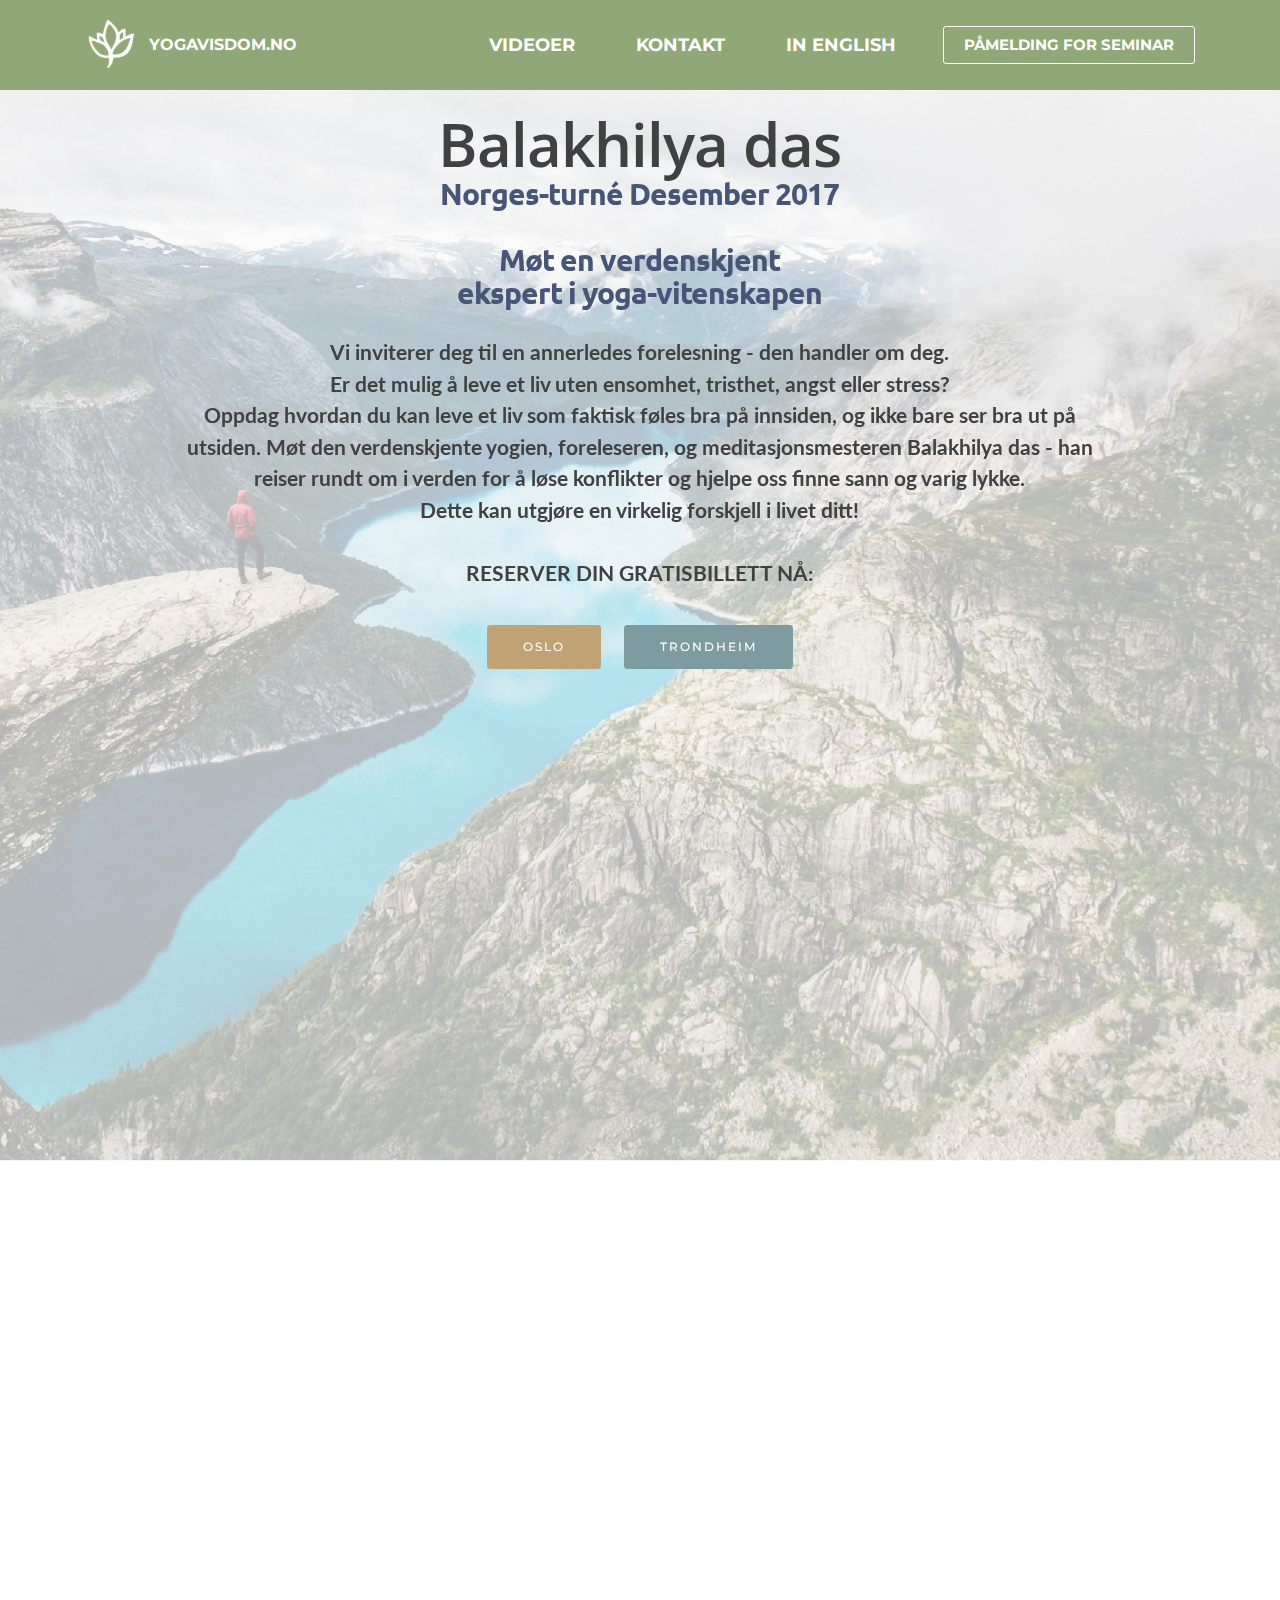
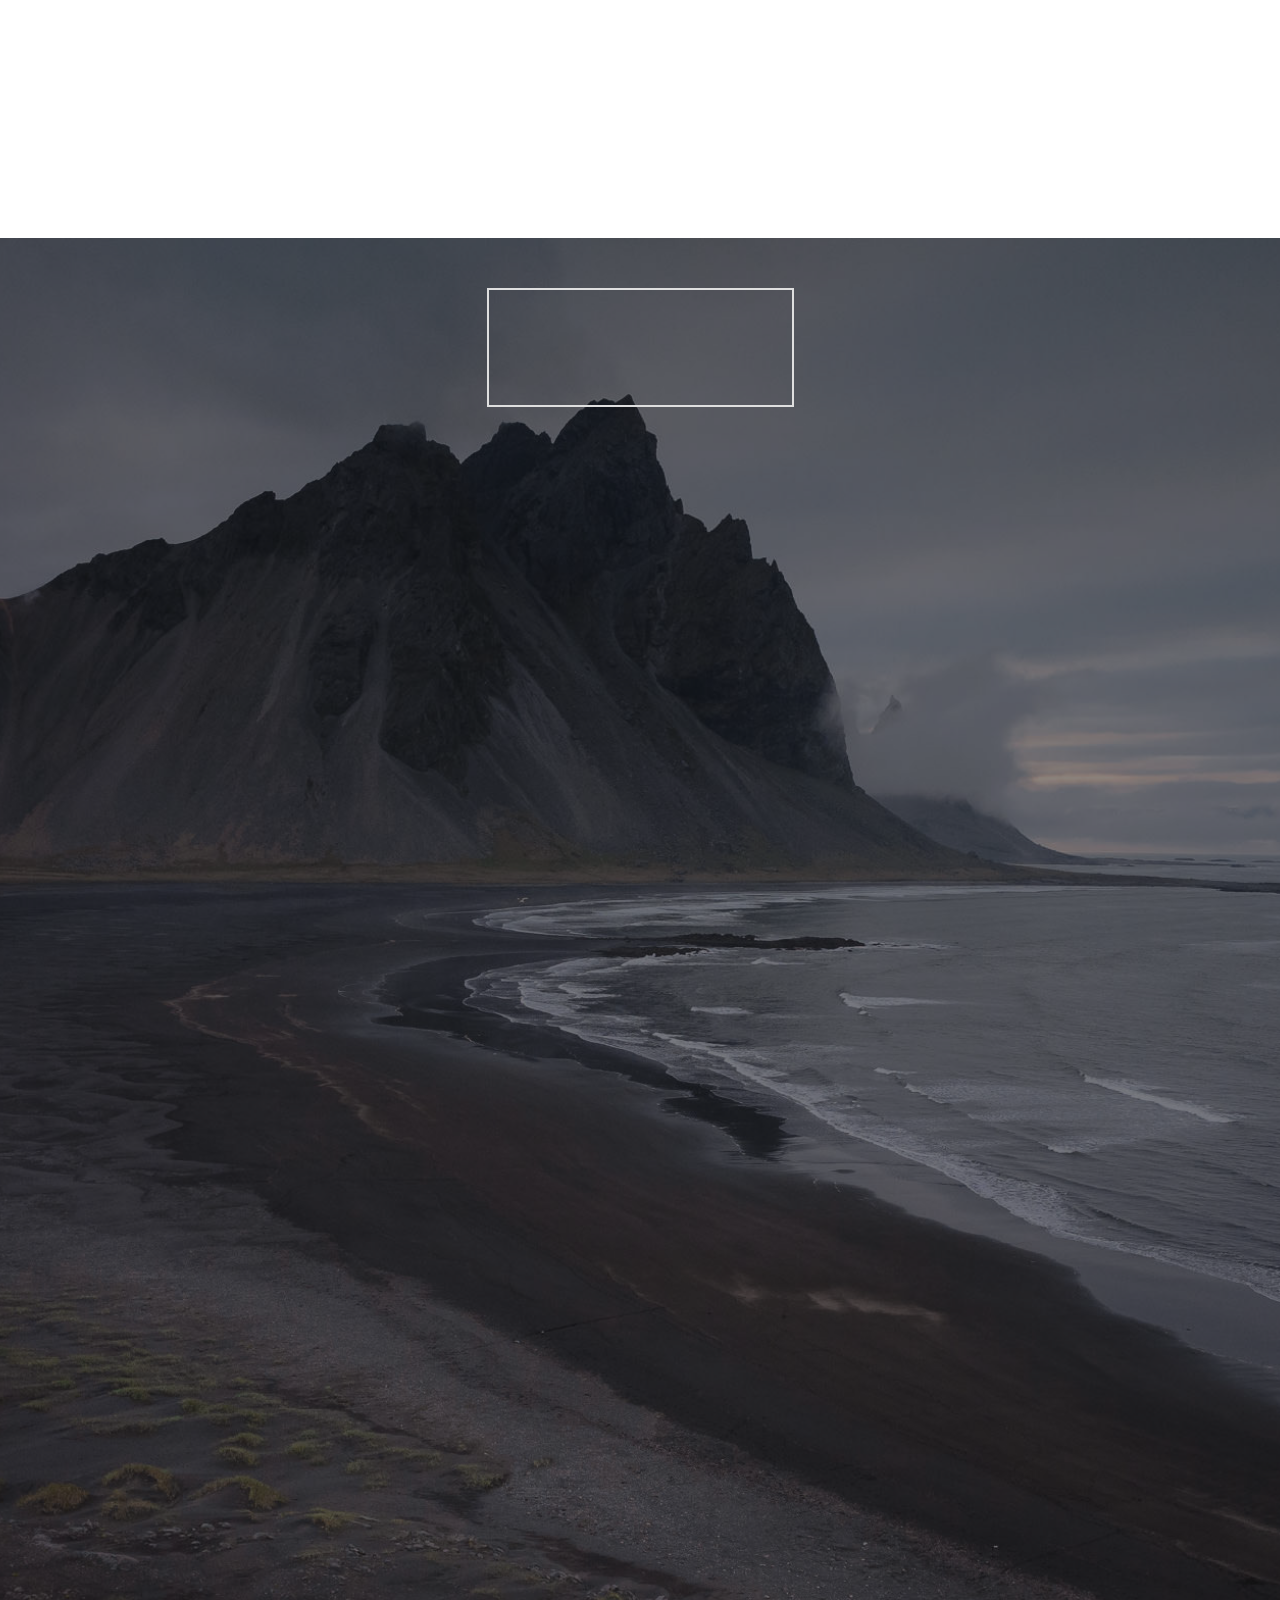
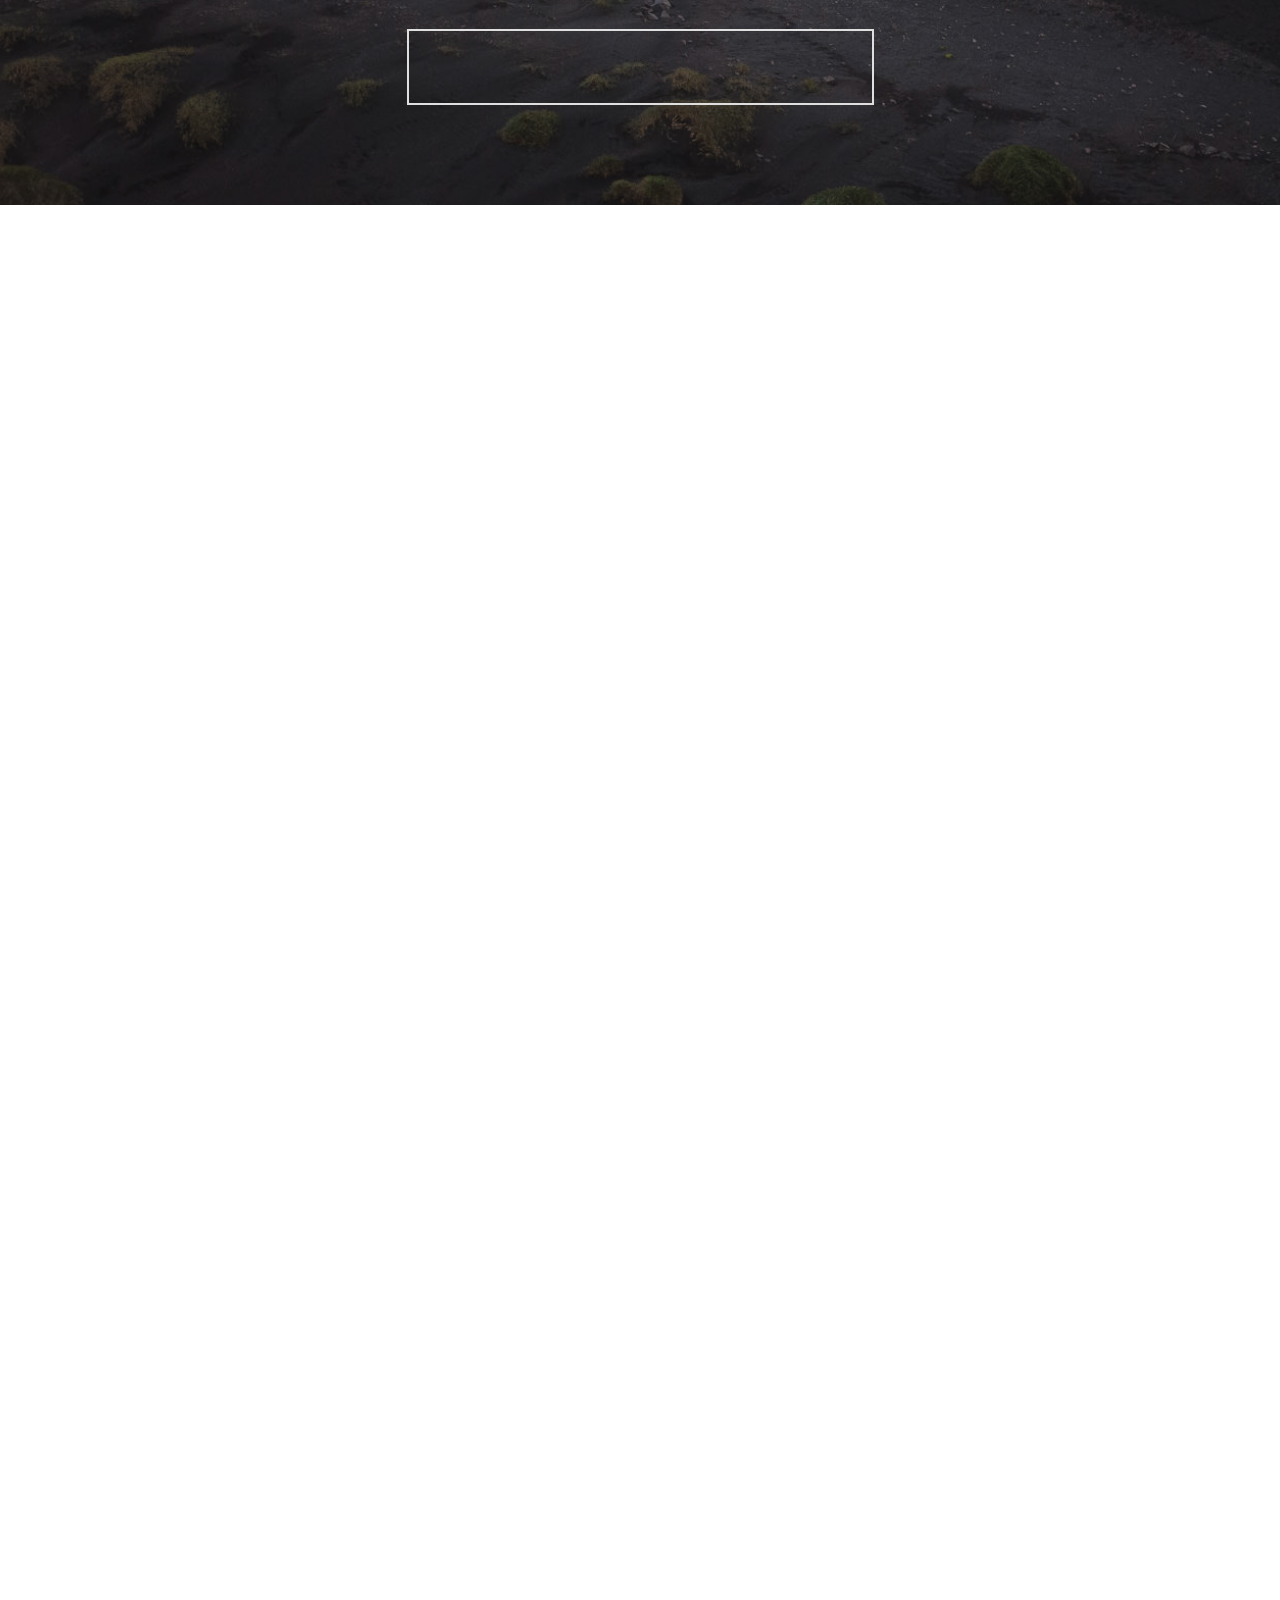
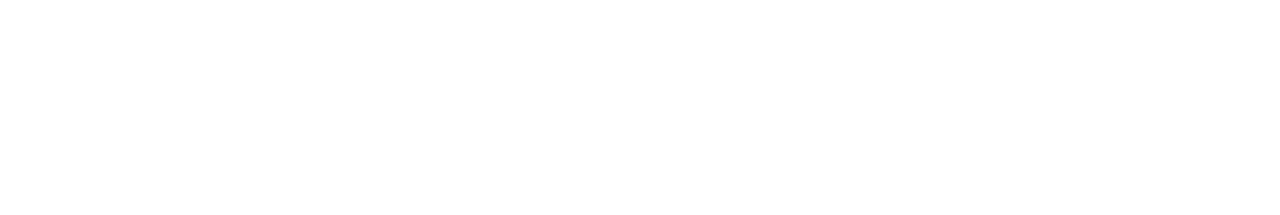
==== commit 9e515aa8: "create github pages" ====
--- a/index.html
+++ b/index.html
@@ -74,7 +74,7 @@
 
 </section>
 
-<section class="engine"><a rel="external" href="https://mobirise.com">Website Builder</a></section><section class="mbr-section mbr-section__container article mbr-after-navbar" id="header3-5" style="background-color: rgb(0, 0, 0); padding-top: 20px; padding-bottom: 60px;">
+<section class="engine"><a rel="external" href="https://mobirise.com">Mobirise</a></section><section class="mbr-section mbr-section__container article mbr-after-navbar" id="header3-5" style="background-color: rgb(0, 0, 0); padding-top: 20px; padding-bottom: 60px;">
     <div class="container">
         <div class="row">
             <div class="col-xs-12">
@@ -293,7 +293,7 @@
 
                     <form action="https://mobirise.com/" method="post" data-form-title="KONTAKT">
 
-                        <input type="hidden" value="K2EC3iKJFE+JcwPycYNVC2u8FTEGGFkrsVRwpCU1ZE1LLhXS03pxb/q2D85BYAI+6FVuVXvfCL9jqA+ufaXZ3/okgI9/RPKtq+MG7z/ecx04FkDQpiW7b2wSvIyiQVGE" data-form-email="true">
+                        <input type="hidden" value="INSmn4hLL8rOuKMlYzf9gRpTzU31FzWFipt8hjCKm+pjDMsgc7AbBie82lW6ljfmwmdApGE07aQR+JHPVGb42LswA7EAEQABZBrlQXksU2wS0Q8kcot0xg0fBwlWhVoM" data-form-email="true">
 
                         <div class="row row-sm-offset">
 
--- a/assets/mobirise/css/mbr-additional.css
+++ b/assets/mobirise/css/mbr-additional.css
@@ -8,6 +8,7 @@
 @import url(https://fonts.googleapis.com/css?family=Raleway:400,300,700);
 @import url(https://fonts.googleapis.com/css?family=Slabo+27px);
 @import url(https://fonts.googleapis.com/css?family=Indie+Flower);
+
 
 
 
@@ -748,6 +749,7 @@
 }
 #extFeatures13-2t .mbr-section-title SPAN {
   color: #ffffff;
+  font-family: 'Open Sans Condensed', sans-serif;
 }
 #extFeatures13-2t SPAN {
   color: #ffffff;
@@ -1147,32 +1149,36 @@
   font-family: 'Open Sans', sans-serif;
   font-size: 17px;
 }
-#extFeatures13-2z .etl-icon {
+#extFeatures13-3h .etl-icon {
   color: #666666;
 }
-#extFeatures13-2z .mbr-section-subtitle {
+#extFeatures13-3h .mbr-section-subtitle {
   font-family: 'Lato', sans-serif;
   font-size: 25px;
 }
-#extFeatures13-2z .mbr-section-title {
+#extFeatures13-3h .mbr-section-title {
   font-family: 'Oswald', sans-serif;
   font-size: 36px;
 }
-#extFeatures13-2z .date P {
-  font-family: 'Lato', sans-serif;
-  font-size: 21px;
-}
-#extFeatures13-2z P {
+#extFeatures13-3h .date P {
+  font-family: 'Lato', sans-serif;
+  font-size: 22px;
+  color: #ffffff;
+}
+#extFeatures13-3h P {
   font-family: 'Lato', sans-serif;
   font-size: 18px;
   color: #ffffff;
 }
-#extFeatures13-2z .date SPAN {
+#extFeatures13-3h .date SPAN {
   text-align: center;
 }
-#extFeatures13-2z .mbr-section-title SPAN {
-  color: #ffffff;
-  font-family: 'Open Sans Condensed', sans-serif;
+#extFeatures13-3h .mbr-section-title SPAN {
+  color: #ffffff;
+  font-family: 'Open Sans Condensed', sans-serif;
+}
+#extFeatures13-3h SPAN {
+  color: #ffffff;
 }
 #extHeader13-2m H3 {
   font-family: 'Open Sans Condensed', sans-serif;
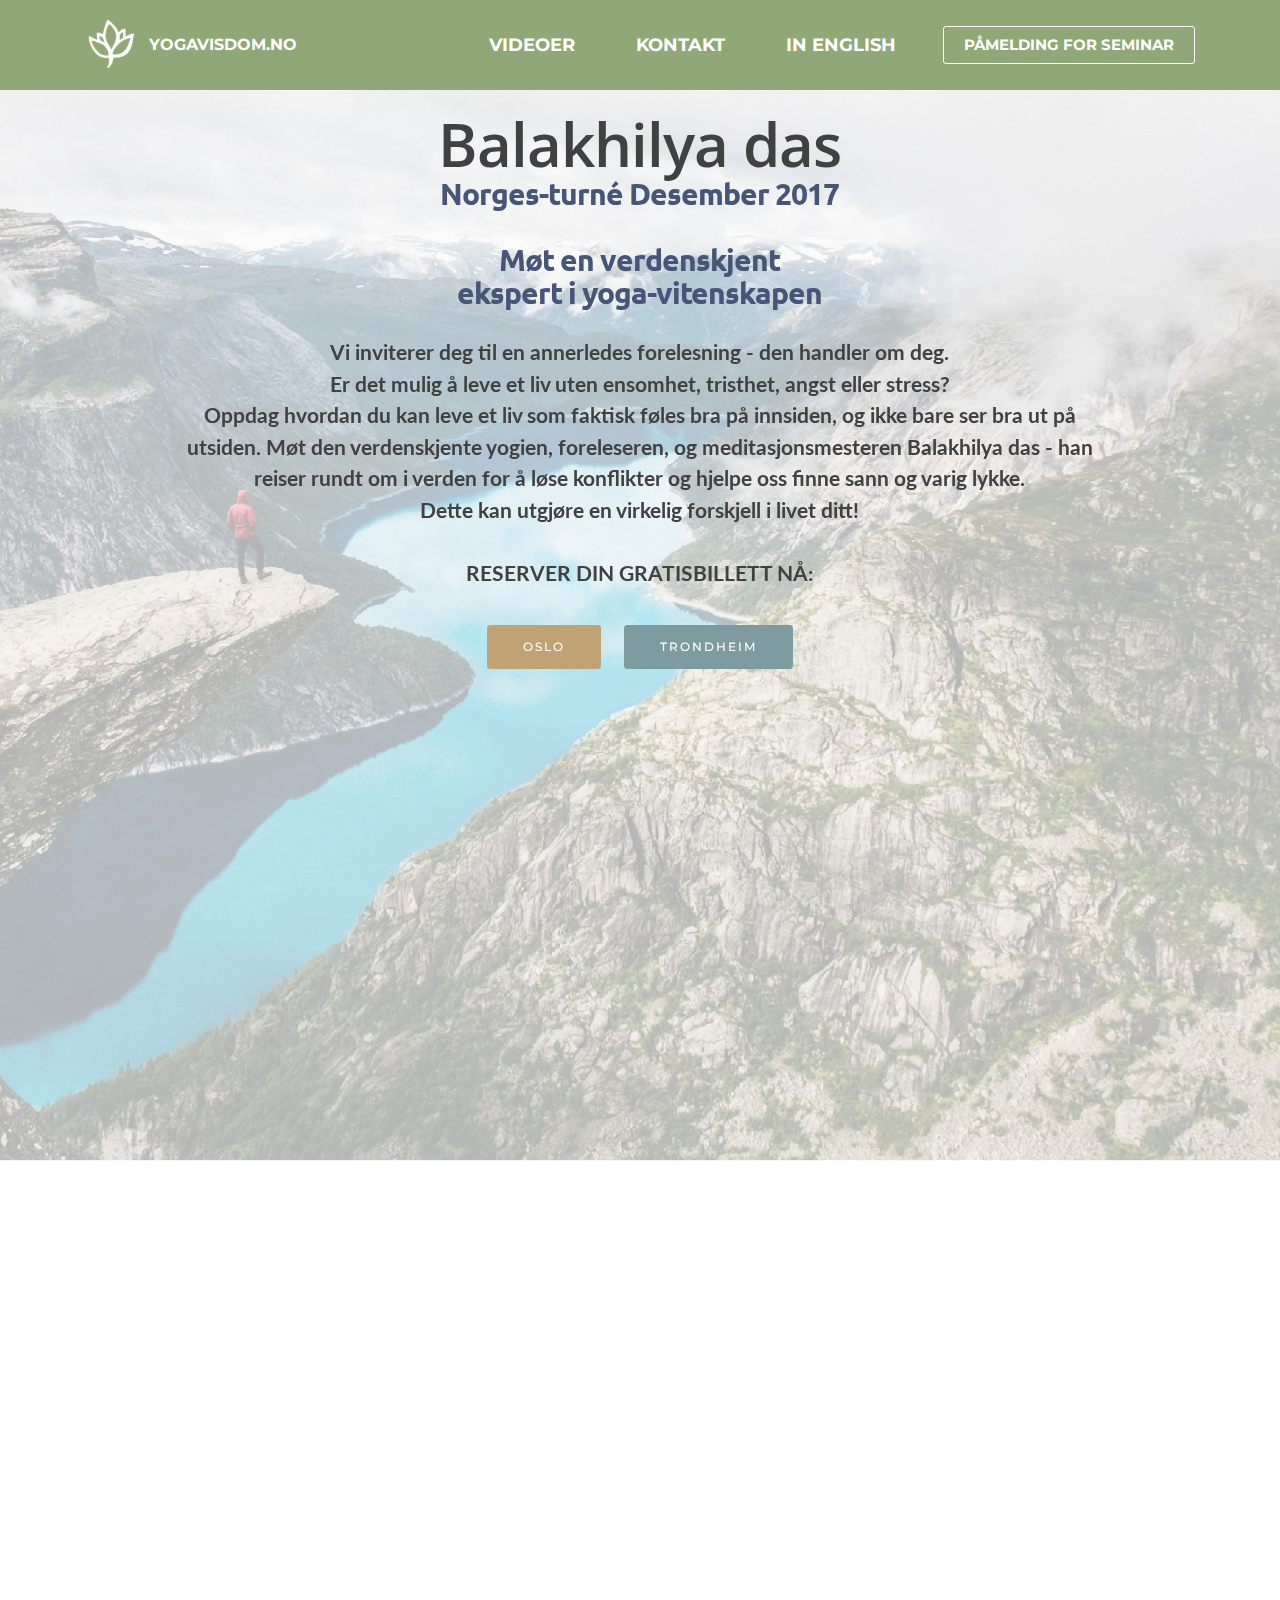
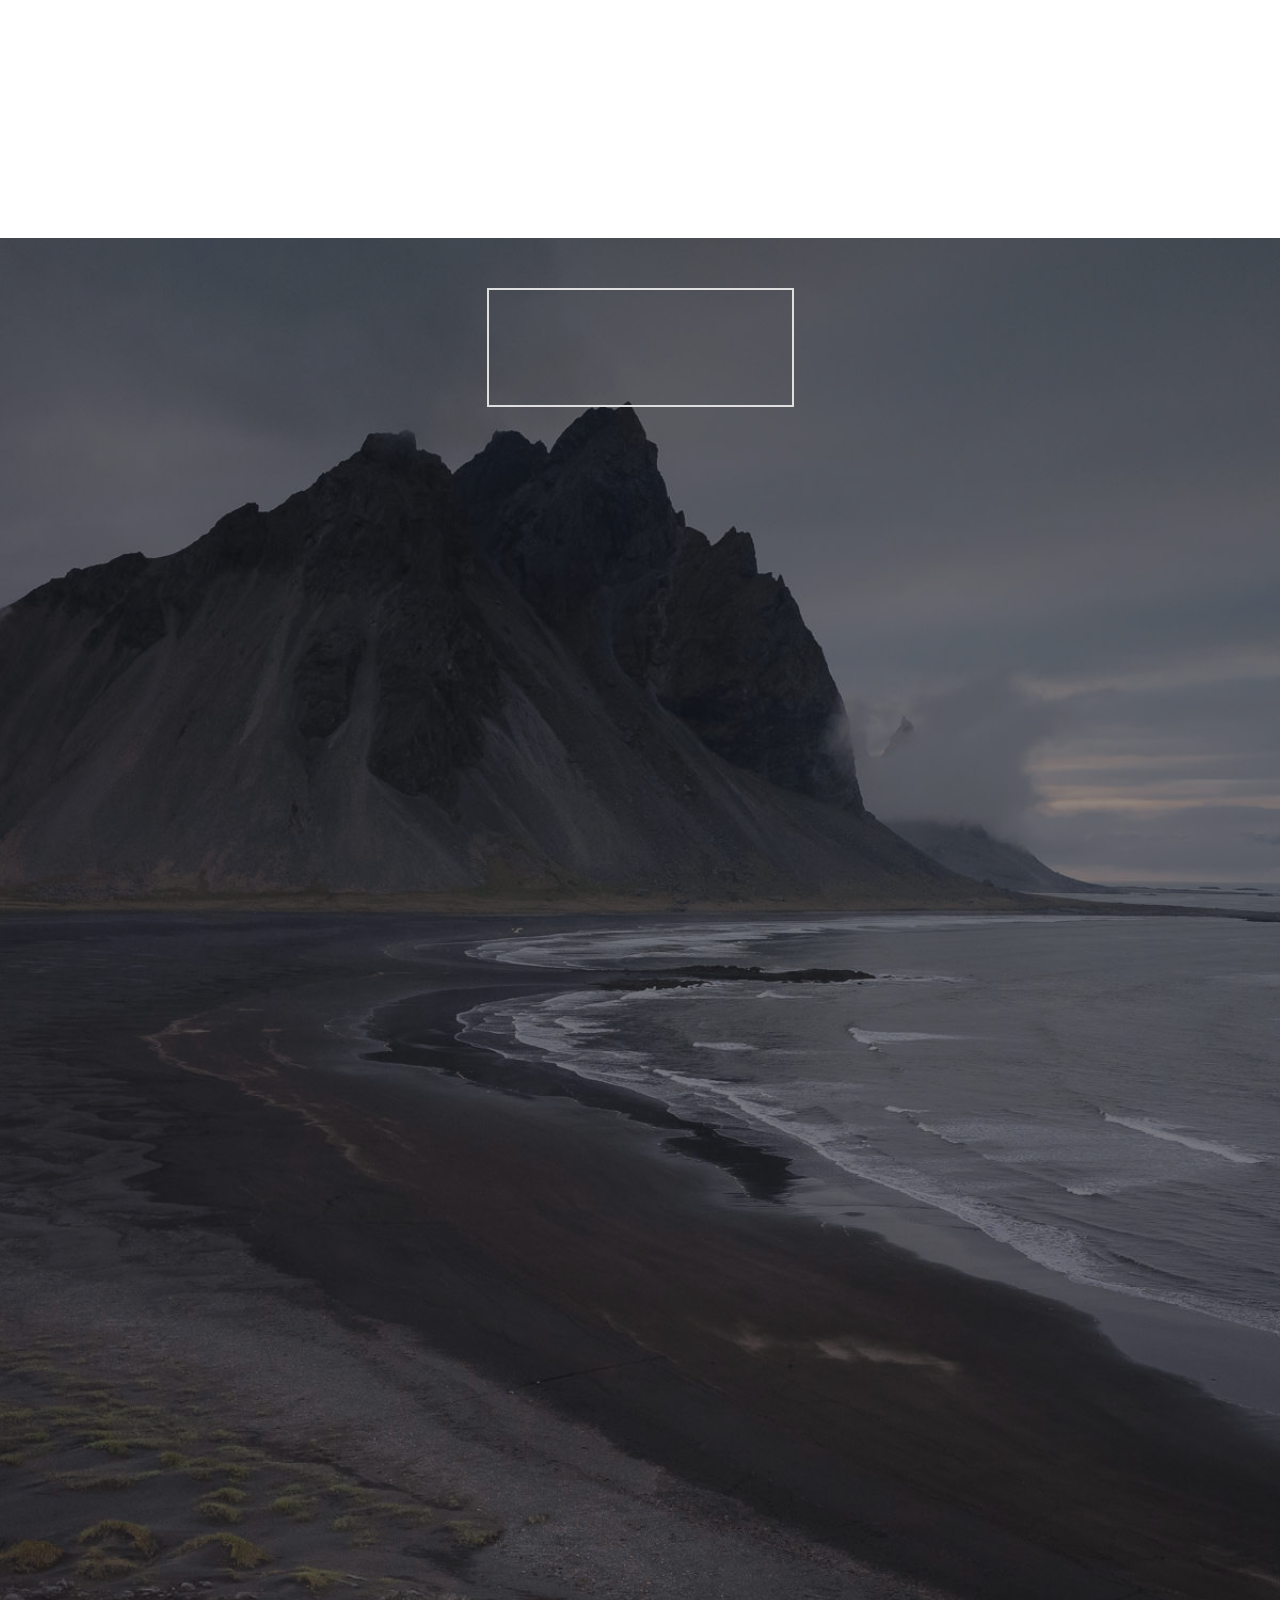
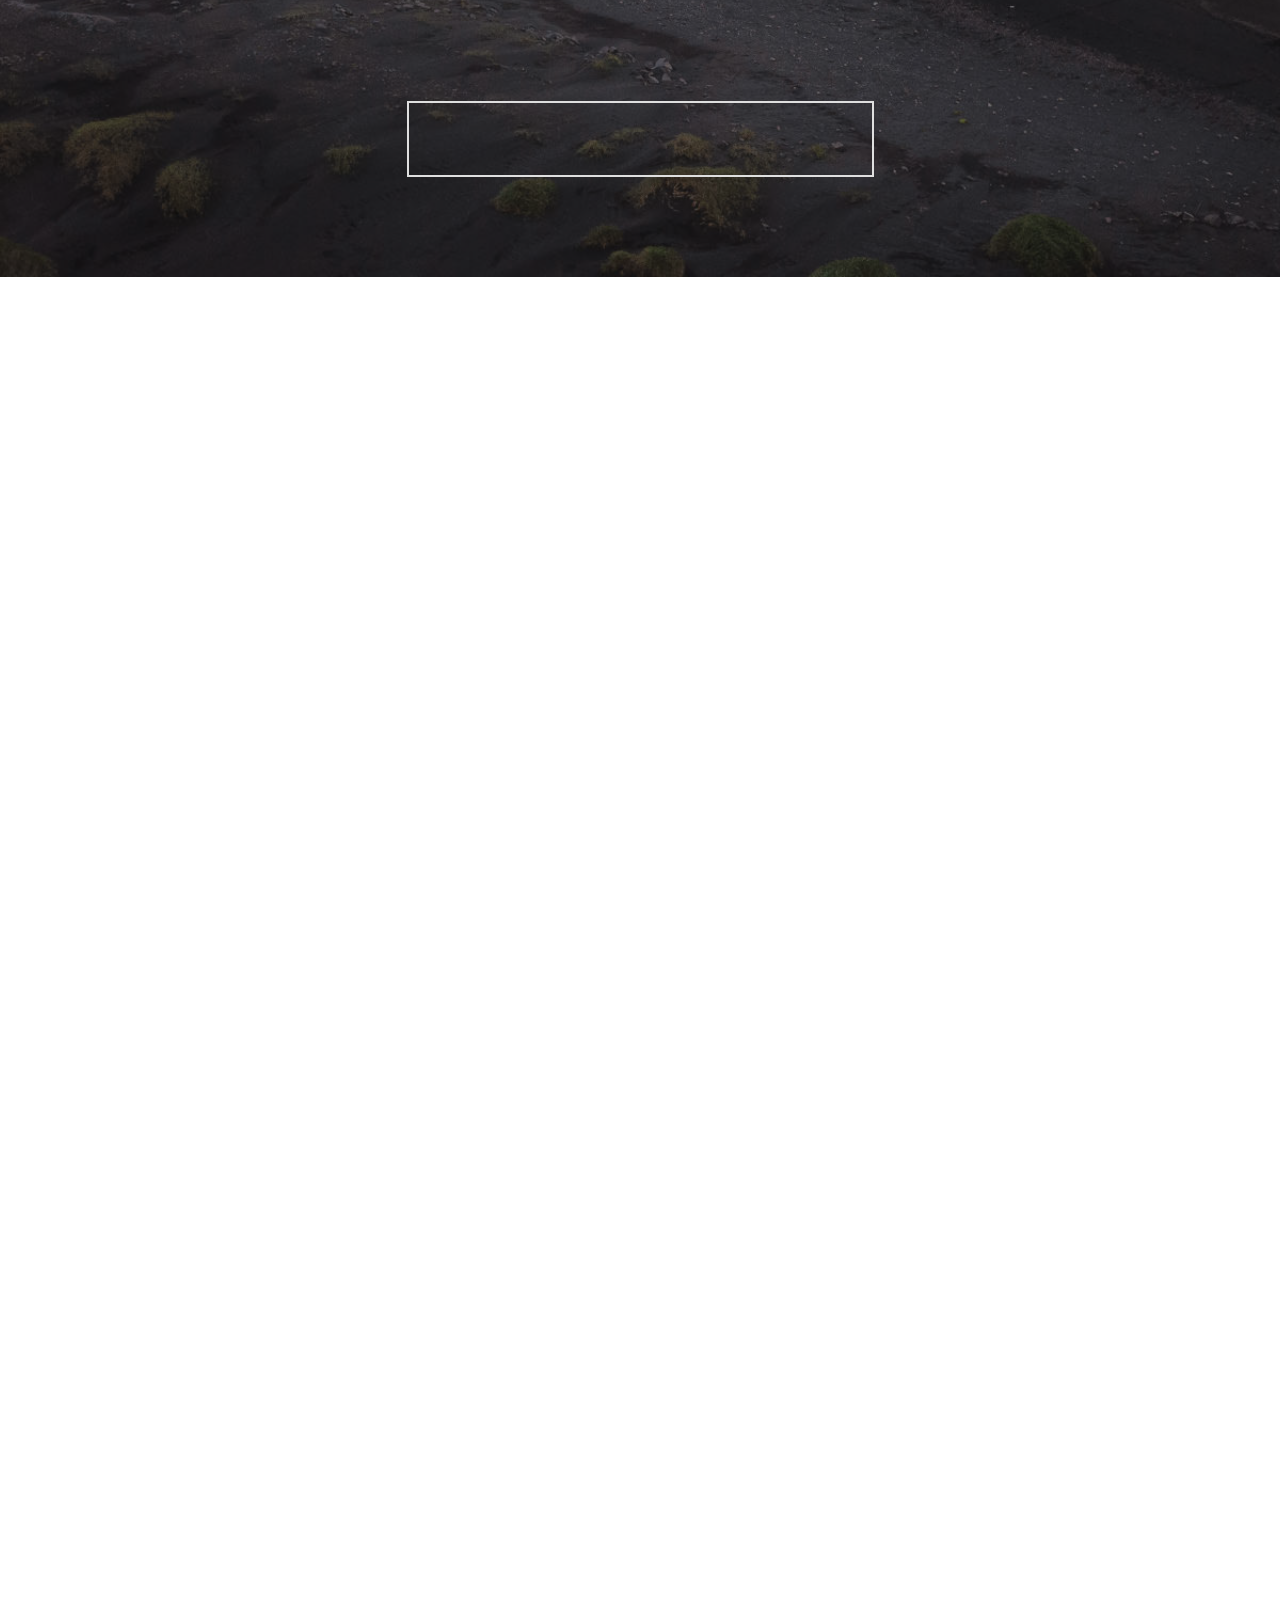
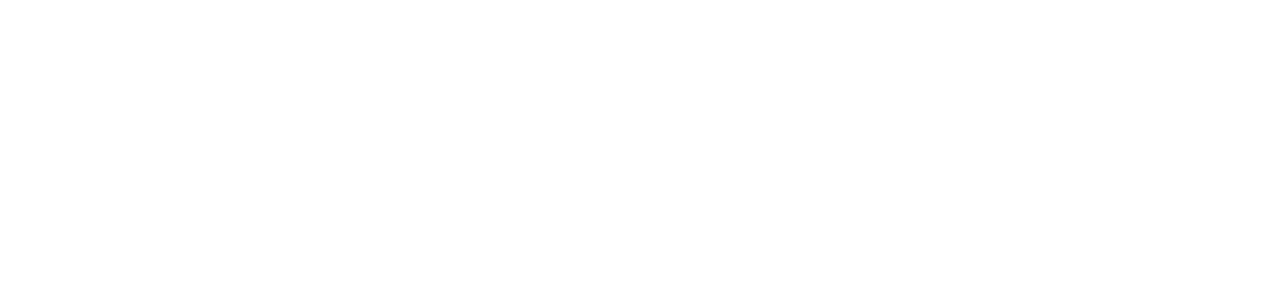
==== commit eb7b610c: "create github pages" ====
--- a/index.html
+++ b/index.html
@@ -163,7 +163,7 @@
 
                 <li class="timeline-inverted separline" style="display: block;">
                     <div class="date date-inverted">
-                        <p class="mbr-section-text-gray lead h-black"></p><div style="text-align: center;"><span style="text-align: right; line-height: 1.5;"><span style="font-style: normal;"><a href="oslo.html#features3-2h" class="text-warning">6. DESEMBER 2017</a><br></span>18:00 Litteraturhuset</span></div>Wergelandsveien 29<br>Oslo<br><p></p>
+                        <p class="mbr-section-text-gray lead h-black"></p><div style="text-align: center;"><span style="text-align: right; line-height: 1.5;"><span style="font-style: normal;"><a href="oslo.html#features3-2h" class="text-warning">6. DESEMBER 2017</a></span></span></div><div style="text-align: center;">18:00 Litteraturhuset<br>Wergelandsveien 29<br>Oslo<span style="text-align: right; line-height: 1.5;"><span style="font-style: normal;"><a href="oslo.html#features3-2h" class="text-warning"><br></a></span></span></div><div style="text-align: center;"><span style="text-align: right; line-height: 1.5;"><span style="font-style: normal;"><a href="oslo.html#features3-2h" class="text-warning"><br></a><br></span></span></div><br><p></p>
                     </div>
                     <div class="timeline-panel">
                         <h4 class="h-black"><a href="oslo.html#features3-2h">Seminar: Lost in the World</a></h4>
@@ -293,7 +293,7 @@
 
                     <form action="https://mobirise.com/" method="post" data-form-title="KONTAKT">
 
-                        <input type="hidden" value="INSmn4hLL8rOuKMlYzf9gRpTzU31FzWFipt8hjCKm+pjDMsgc7AbBie82lW6ljfmwmdApGE07aQR+JHPVGb42LswA7EAEQABZBrlQXksU2wS0Q8kcot0xg0fBwlWhVoM" data-form-email="true">
+                        <input type="hidden" value="umcckHWoLGdsG61qqKGyxuKe/gXH16Q8d0BMrIu46tbhYNAjRtjA/4b/A3CFxlM2u/ioDGCFxrvshA6mXbJSsbzsCkrx5W2Nd5hNIneqgJDjNSkStzlSj6LwLqVL/bbk" data-form-email="true">
 
                         <div class="row row-sm-offset">
 
--- a/assets/mobirise/css/mbr-additional.css
+++ b/assets/mobirise/css/mbr-additional.css
@@ -745,7 +745,7 @@
   color: #ffffff;
 }
 #extFeatures13-2t .date SPAN {
-  text-align: center;
+  text-align: left;
 }
 #extFeatures13-2t .mbr-section-title SPAN {
   color: #ffffff;
@@ -753,6 +753,9 @@
 }
 #extFeatures13-2t SPAN {
   color: #ffffff;
+}
+#extFeatures13-2t .date DIV {
+  text-align: right;
 }
 #features3-2r H4 {
   font-size: 30px;
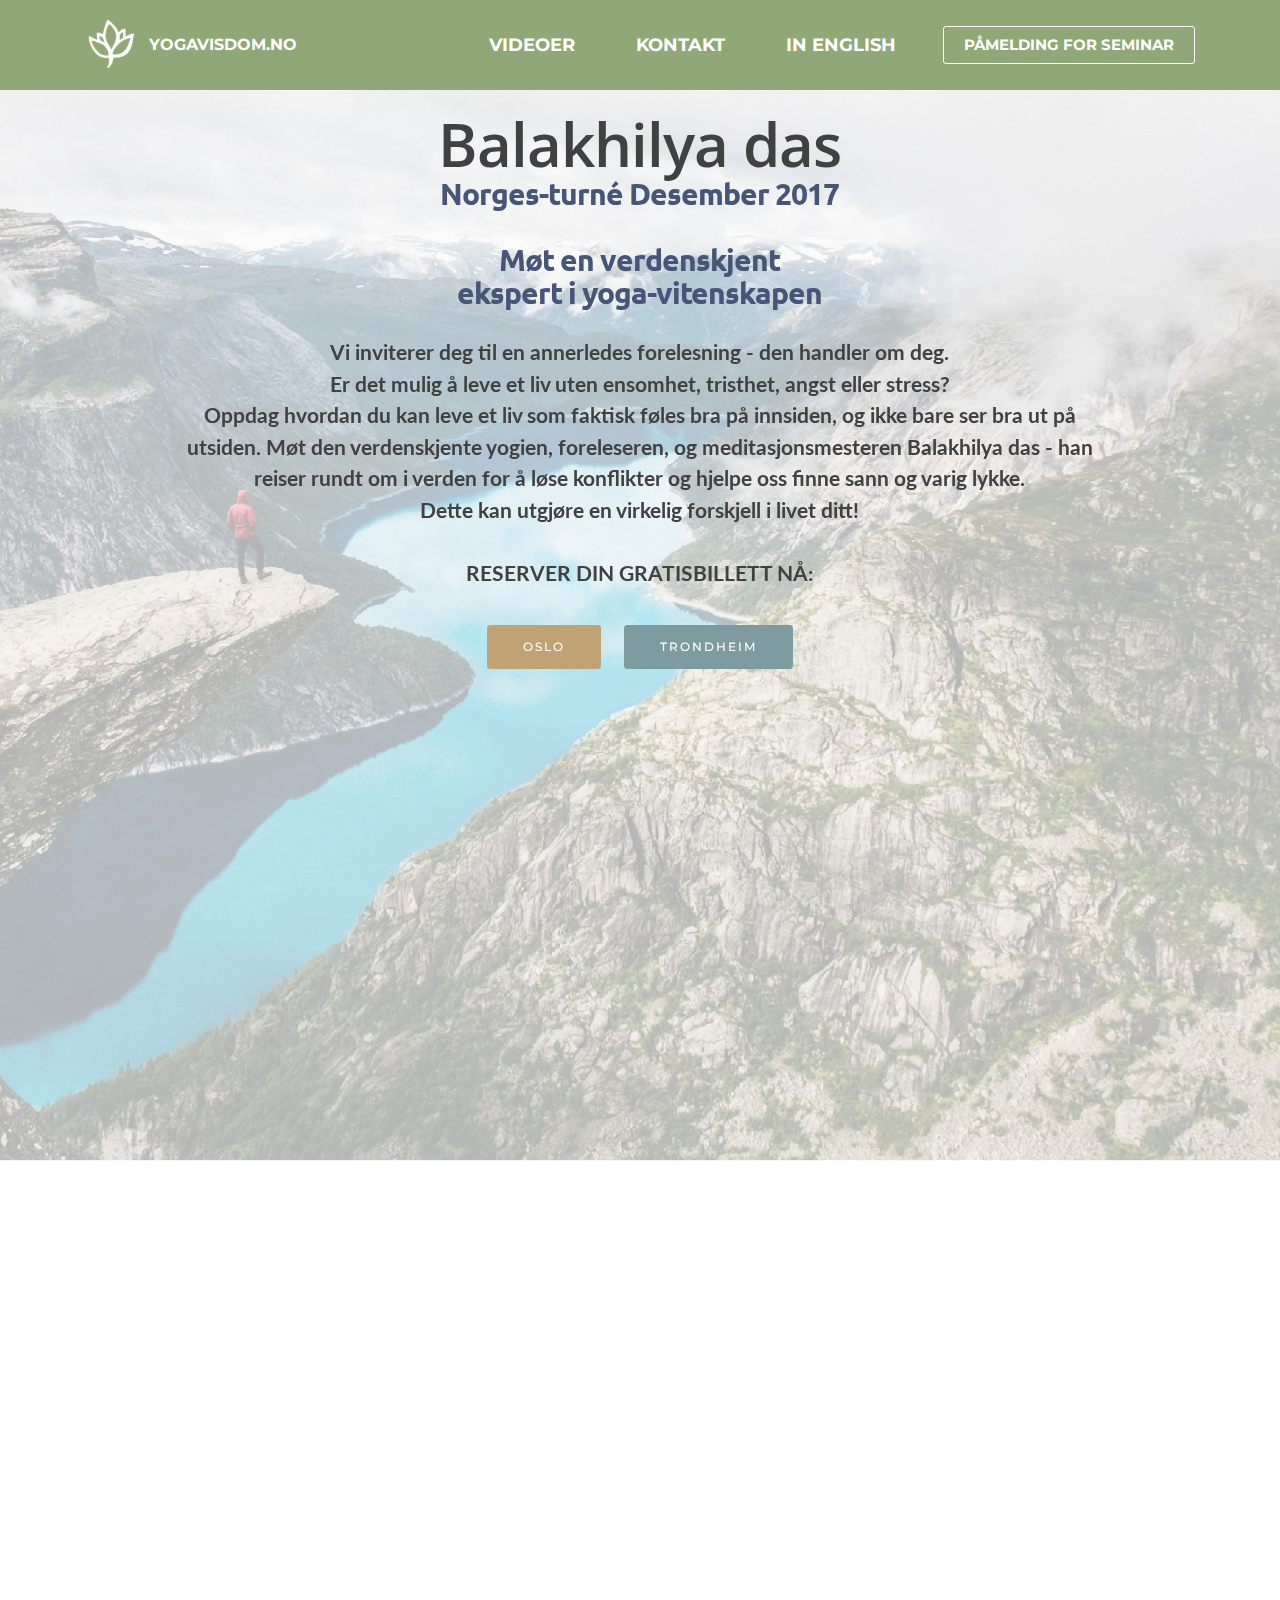
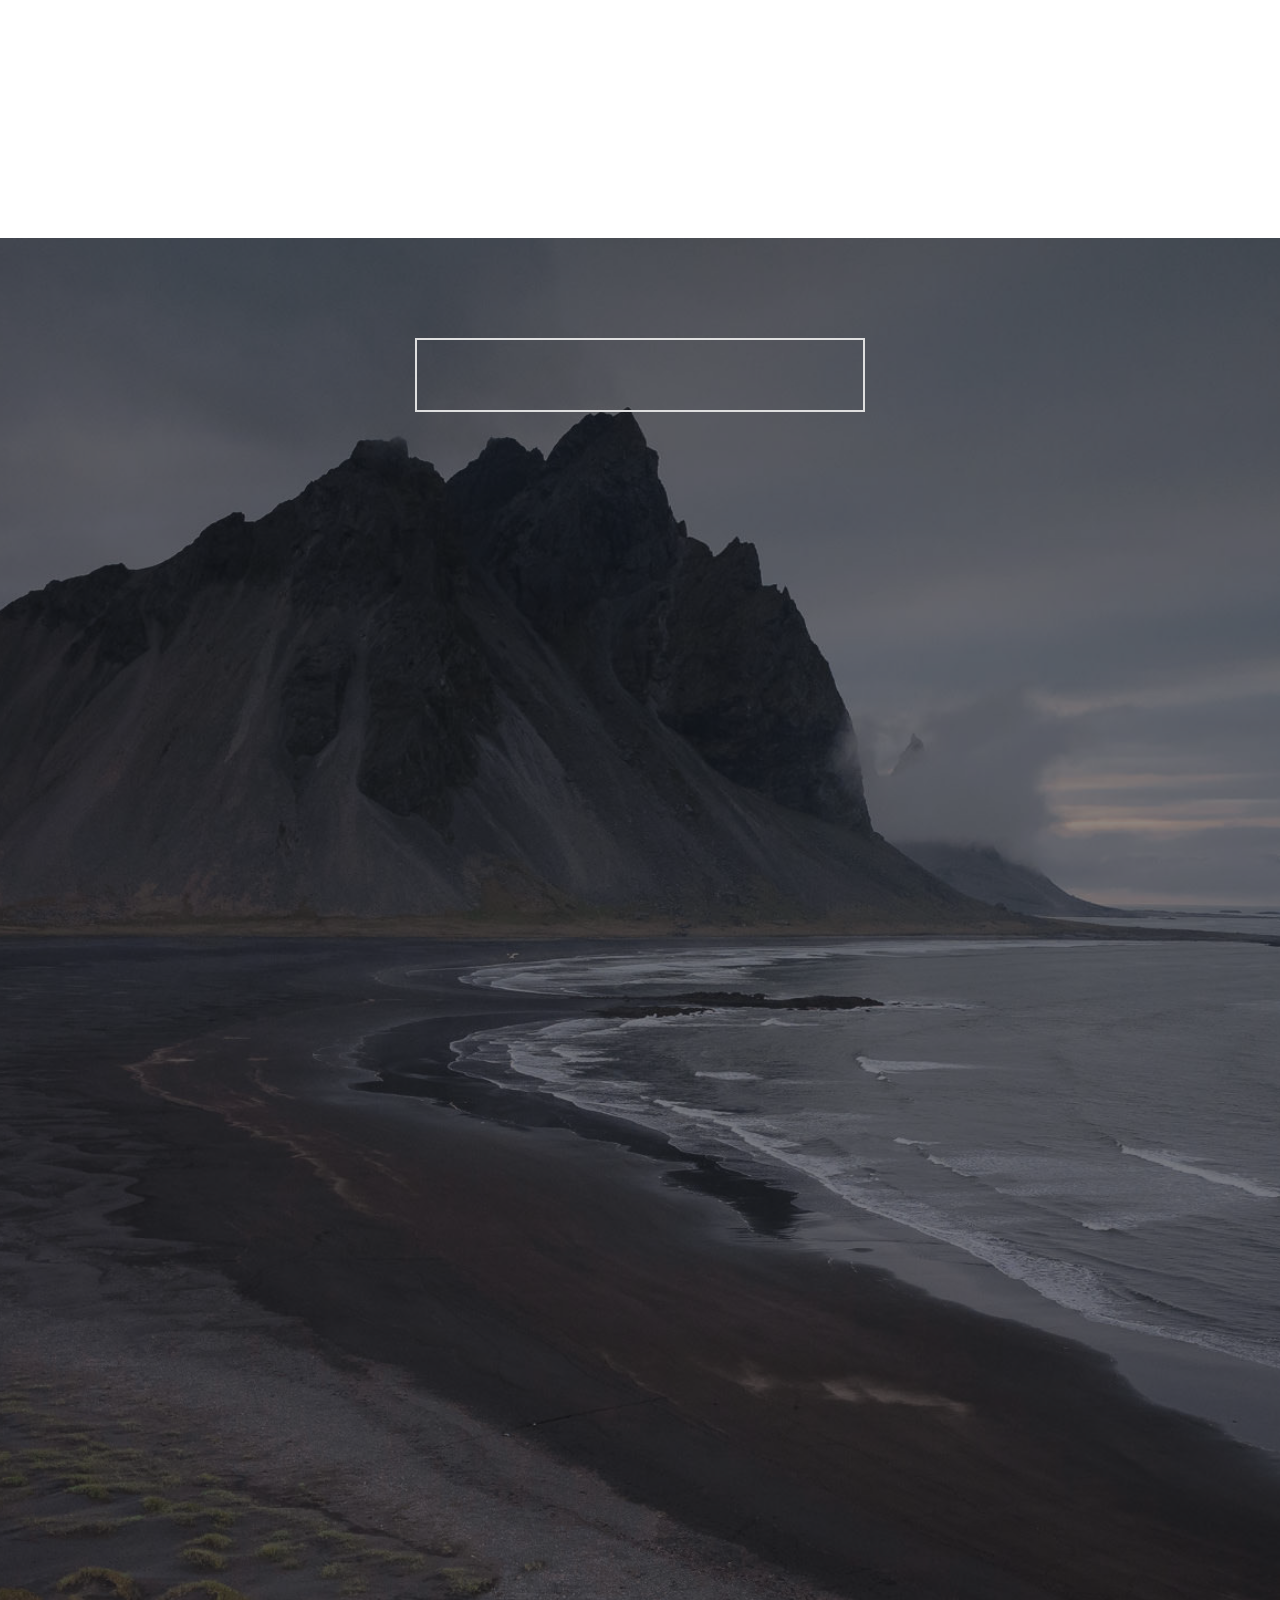
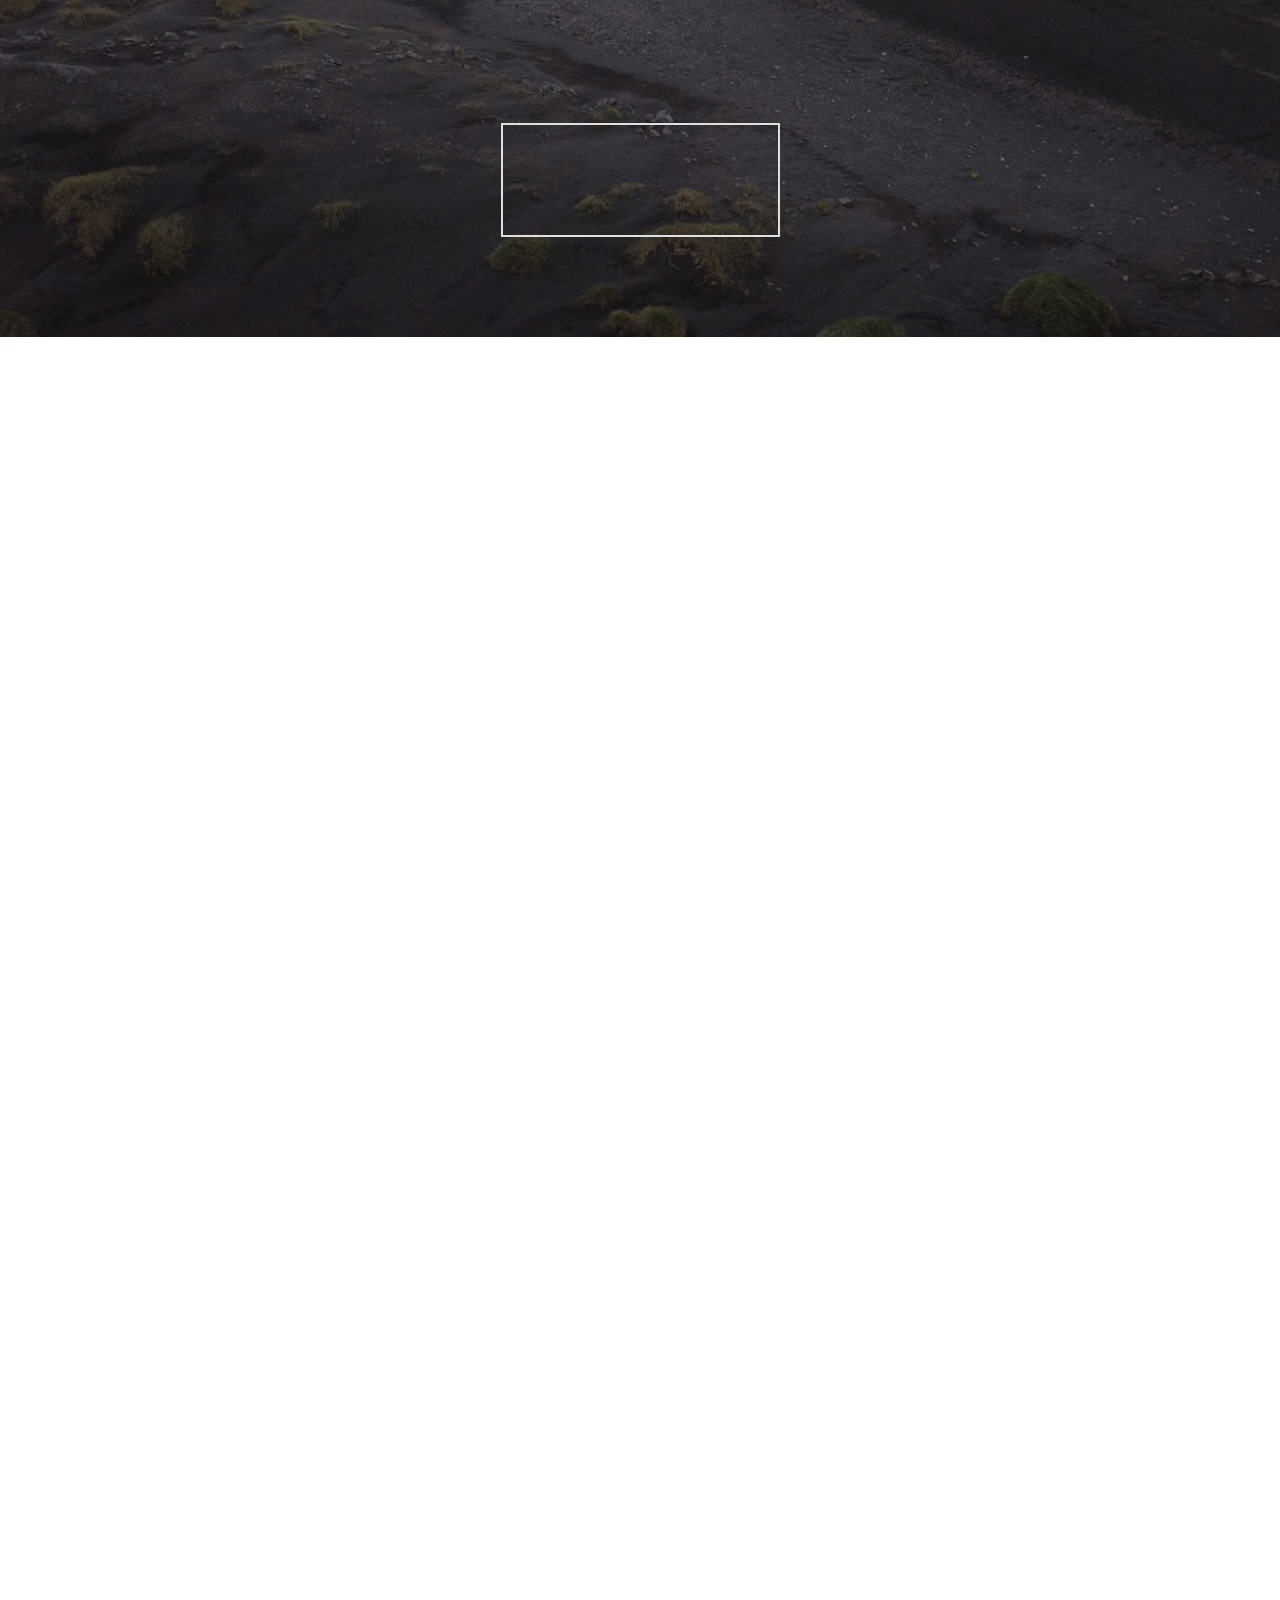
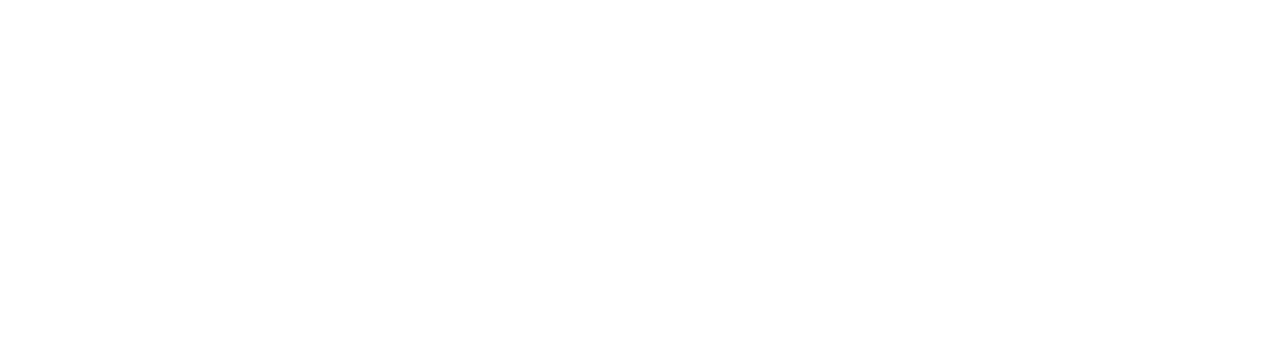
==== commit 123d25f0: "create github pages" ====
--- a/index.html
+++ b/index.html
@@ -13,9 +13,7 @@
   <link rel="stylesheet" href="https://fonts.googleapis.com/css?family=Montserrat:400,700">
   <link rel="stylesheet" href="https://fonts.googleapis.com/css?family=Raleway:100,100i,200,200i,300,300i,400,400i,500,500i,600,600i,700,700i,800,800i,900,900i">
   <link rel="stylesheet" href="assets/bootstrap-material-design-font/css/material.css">
-  <link rel="stylesheet" href="assets/web/assets/mobirise-icons/mobirise-icons.css">
-  <link rel="stylesheet" href="assets/icons-mind/style.css">
-  <link rel="stylesheet" href="assets/icon54/style.css">
+  <link rel="stylesheet" href="assets/et-line-font-plugin/style.css">
   <link rel="stylesheet" href="assets/tether/tether.min.css">
   <link rel="stylesheet" href="assets/bootstrap/css/bootstrap.min.css">
   <link rel="stylesheet" href="assets/animate.css/animate.min.css">
@@ -74,7 +72,7 @@
 
 </section>
 
-<section class="engine"><a rel="external" href="https://mobirise.com">Mobirise</a></section><section class="mbr-section mbr-section__container article mbr-after-navbar" id="header3-5" style="background-color: rgb(0, 0, 0); padding-top: 20px; padding-bottom: 60px;">
+<section class="engine"><a rel="external" href="https://mobirise.com">Mobirise Website Builder</a></section><section class="mbr-section mbr-section__container article mbr-after-navbar" id="header3-5" style="background-color: rgb(0, 0, 0); padding-top: 20px; padding-bottom: 60px;">
     <div class="container">
         <div class="row">
             <div class="col-xs-12">
@@ -137,13 +135,13 @@
 
 </section>
 
-<section class="mbr-section extFeatures13" id="extFeatures13-2t" style="background-image: url(assets/images/img-extheader14-bg-2.jpg); padding-top: 50px; padding-bottom: 100px;">
+<section class="mbr-section extFeatures13" id="extFeatures13-3i" style="background-image: url(assets/images/img-extheader14-bg.jpg); padding-top: 100px; padding-bottom: 100px;">
     <div class="elements-content">
         <div class="mbr-overlay" style="opacity: 0.5; background-color: rgb(21, 21, 21);"></div>
         <div class="container titleBlock">
             <div class="col-xs-12 text-xs-center">
                 <div class="title_wrapper">
-                    <h3 class="mbr-section-title display-2"><span style="font-weight: normal;">BALAKHILYA DAS <br>I NORGE</span><br></h3>
+                    <h3 class="mbr-section-title display-2"><span style="font-weight: normal;">BALAKHILYA DAS I NORGE</span></h3>
                     
                 </div>    
             </div>
@@ -152,46 +150,46 @@
             <ul class="timeline">
                 <li class="timeline-normal separline" style="display: block;">
                     <div class="date date-normal">
-                        <p class="mbr-section-text-gray lead h-black"><strong><a href="oslo.html#features3-2h" class="text-warning">5. DESEMBER 2017</a><br></strong><span style="font-style: normal;">18:00&nbsp;Litteraturhuset<br>Wergelandsveien 29<br>Oslo</span><br></p>
-                    </div>
-                    <span class="iconBackground first_span"><span class="icon"><span class="icon54-recycle-2 mbr-iconfont-extFeatures2" style="color: rgb(0, 168, 133);"></span></span></span>
+                        <p class="mbr-section-text-gray lead h-black">5. desember 2017<br>18:00 Litteraturhuset<br>Wergelandsveien 29<br>Oslo<br></p>
+                    </div>
+                    <span class="iconBackground first_span"><span class="icon"><span class="etl-icon icon-layers mbr-iconfont-extFeatures2" style="color: #666666"></span></span></span>
                     <div class="timeline-panel">
-                        <h4 class="h-black text-right"><a href="oslo.html#features3-2h">Seminar: Karma</a></h4>
-                        <p class="mbr-section-text-gray lead h-black"><span style="font-style: normal;">Hvorfor dårlige ting skjer med gode mennesker og hvordan vi kan leve i denne verden uten å skape karma.<br>Gratis inngang.</span>&nbsp;</p>
+                        <h4 class="h-black text-right">Seminar: Karma</h4>
+                        <p class="mbr-section-text-gray lead h-black"><span style="font-style: normal;">Hvorfor dårlige ting skjer med gode mennesker og hvordan vi kan leve i denne verden uten å skape karma.<br>Gratis inngang.</span></p>
                     </div>
                 </li>
 
                 <li class="timeline-inverted separline" style="display: block;">
                     <div class="date date-inverted">
-                        <p class="mbr-section-text-gray lead h-black"></p><div style="text-align: center;"><span style="text-align: right; line-height: 1.5;"><span style="font-style: normal;"><a href="oslo.html#features3-2h" class="text-warning">6. DESEMBER 2017</a></span></span></div><div style="text-align: center;">18:00 Litteraturhuset<br>Wergelandsveien 29<br>Oslo<span style="text-align: right; line-height: 1.5;"><span style="font-style: normal;"><a href="oslo.html#features3-2h" class="text-warning"><br></a></span></span></div><div style="text-align: center;"><span style="text-align: right; line-height: 1.5;"><span style="font-style: normal;"><a href="oslo.html#features3-2h" class="text-warning"><br></a><br></span></span></div><br><p></p>
+                        <p class="mbr-section-text-gray lead h-black"></p><p>6. desember 2017<br>18:00 Litteraturhuset<br>Wergelandsveien 29<br>Oslo&nbsp; &nbsp;&nbsp;</p><p></p>
                     </div>
                     <div class="timeline-panel">
-                        <h4 class="h-black"><a href="oslo.html#features3-2h">Seminar: Lost in the World</a></h4>
-                        <p class="mbr-section-text-gray lead h-black"><span style="font-style: normal;">Hvorfor vi selv med venner runt om oss kan føle oss ensom, og hvordan vi kan finne sann lykke i verden. Gratis</span> <span style="font-style: normal;">inngang.</span></p>
-                    </div>
-                    <span class="iconBackgroundInverse"><span class="icon"><span class="imind-arrow-squiggly mbr-iconfont-features6" style="color: rgb(0, 168, 133);"></span></span></span>
+                        <h4 class="h-black">Seminar: Lost in the World</h4>
+                        <p class="mbr-section-text-gray lead h-black"><span style="font-style: normal;">Folk liker å ha folk rundt seg, ting som skjer hele tiden. Men hva gjør man hvis man selv i en gruppe med venner eller på fest opplever ensomhet? Finnes det en løsning på denne gnagende tomheten?<br></span>Gratis inngang.<br></p>
+                    </div>
+                    <span class="iconBackgroundInverse"><span class="icon"><span class="etl-icon icon-upload mbr-iconfont-features6" style="color: #666666"></span></span></span>
                 </li>
 
                 <li class="timeline-normal separline" style="display: block;">
                     <div class="date date-normal">
-                        <p class="mbr-section-text-gray lead h-black"><strong><a href="trondheim.html#features3-2j" class="text-warning">9. DESEMBER 2017</a></strong><br><span style="font-style: normal;">18:00 Kjøpmannsgata 12<br>Trondheim<br></span></p>
-                    </div>
-                    <span class="iconBackground"><span class="icon"><span class="mbri-question mbr-iconfont-features6" style="color: rgb(0, 168, 133);"></span></span></span>
+                        <p class="mbr-section-text-gray lead h-black">9. desember 2017<br>18:00 Kjøpmannsgata 12<br>Trondheim<br></p>
+                    </div>
+                    <span class="iconBackground"><span class="icon"><span class="etl-icon icon-linegraph mbr-iconfont-features6" style="color: #666666"></span></span></span>
                     <div class="timeline-panel">
-                        <h4 class="h-black text-right"><a href="trondheim.html#features3-2j">Seminar: Lost in the World</a></h4>
-                        <p class="mbr-section-text-gray lead h-black"><span style="font-style: normal;">Hvorfor vi selv med venner runt om oss kan føle oss ensom, og hvordan vi kan finne sann lykke i verden. Gratis inngang.</span></p>
+                        <h4 class="h-black text-right">Seminar: Lost in the World</h4>
+                        <p class="mbr-section-text-gray lead h-black">Lorem ipsum dolor sit amet, consectetur adipiscing elit. Nam erat libero, bibendum in libero tempor, luctus volutpat ligula. Integer fringilla porttitor pretium. Nam erat felis, iaculis id justo ut, ullamcorper feugiat elit. Proin vel lectus auctor, porttitor ligula vitae, convallis leo. In eget massa elit.</p>
                     </div>
                 </li>
 
                 <li class="timeline-inverted separline" style="display: block;">
                     <div class="date date-inverted">
-                        <p class="mbr-section-text-gray lead h-black"><strong><a href="trondheim.html#features3-2j" class="text-warning">10. DESEMBER 2017</a></strong><br><span style="font-style: normal;">14:00 Kongens gate 55<br>Trondheim<br></span></p>
+                        <p class="mbr-section-text-gray lead h-black">10. desember 2017<br>14:00 Kongens gate 55<br>Trondheim&nbsp;<br></p>
                     </div>
                     <div class="timeline-panel">
-                        <h4 class="h-black"><a href="trondheim.html#features3-2j">Pop-up Yoga Café</a></h4>
-                        <p class="mbr-section-text-gray lead h-black">Seminar og spørsmål med internasjonal yogi og foredragsholder Balakhilya das. Muligheter for å kjøpe smakfull vegetarmat. Gratis inngang.<br></p>
-                    </div>
-                    <span class="iconBackgroundInverse"><span class="icon"><span class="imind-people-oncloud mbr-iconfont-features6" style="color: rgb(0, 168, 133);"></span></span></span>
+                        <h4 class="h-black">Pop-up Yoga Café</h4>
+                        <p class="mbr-section-text-gray lead h-black">Lorem ipsum dolor sit amet, consectetur adipiscing elit. Nam erat libero, bibendum in libero tempor, luctus volutpat ligula. Integer fringilla porttitor pretium. Nam erat felis, iaculis id justo ut, ullamcorper feugiat elit. Proin vel lectus auctor, porttitor ligula vitae, convallis leo. In eget massa elit.</p>
+                    </div>
+                    <span class="iconBackgroundInverse"><span class="icon"><span class="etl-icon icon-heart mbr-iconfont-features6" style="color: #666666"></span></span></span>
                 </li>
 
                 
@@ -212,7 +210,7 @@
 
             </ul>
             <div class="title_wrapper bottom_title_wrapper">
-                    <h3 class="mbr-section-title display-2"><span style="font-weight: normal;">NORGESBESØK AVSLUTTES</span></h3>
+                    <h3 class="mbr-section-title display-2"><span style="font-weight: normal;">NORGESBESØK<br>AVSLUTTES</span></h3>
             </div>    
         </div>
     </div>
@@ -293,7 +291,7 @@
 
                     <form action="https://mobirise.com/" method="post" data-form-title="KONTAKT">
 
-                        <input type="hidden" value="umcckHWoLGdsG61qqKGyxuKe/gXH16Q8d0BMrIu46tbhYNAjRtjA/4b/A3CFxlM2u/ioDGCFxrvshA6mXbJSsbzsCkrx5W2Nd5hNIneqgJDjNSkStzlSj6LwLqVL/bbk" data-form-email="true">
+                        <input type="hidden" value="pzsKVjIuxEGiKv+n4sNjQ1FGP5rPIxtilav5ZNDayj22ycNS4XTRXy7xkxvB8IffevMnDvI4YEb77jjRVSzKnYkC/pehMfzkUJZsPap0R4rzmlcWU12Jjp9DgPlVG5vc" data-form-email="true">
 
                         <div class="row row-sm-offset">
 
--- a/assets/et-line-font-plugin/style.css
+++ b/assets/et-line-font-plugin/style.css
@@ -0,0 +1,343 @@
+@font-face {
+	font-family: 'et-line';
+	src:url('fonts/et-line.eot');
+	src:url('fonts/et-line.eot?#iefix') format('embedded-opentype'),
+		url('fonts/et-line.woff') format('woff'),
+		url('fonts/et-line.ttf') format('truetype'),
+		url('fonts/et-line.svg#et-line') format('svg');
+	font-weight: normal;
+	font-style: normal;
+}
+
+/* Use the following CSS code if you want to use data attributes for inserting your icons */
+.etl-icon, [data-icon]:before {
+	font-family: 'et-line';
+	content: attr(data-icon);
+	speak: none;
+	font-weight: normal;
+	font-variant: normal;
+	text-transform: none;
+	line-height: 1;
+	-webkit-font-smoothing: antialiased;
+	-moz-osx-font-smoothing: grayscale;
+	display:inline-block;
+}
+
+/* Use the following CSS code if you want to have a class per icon */
+/*
+Instead of a list of all class selectors,
+you can use the generic selector below, but it's slower:
+[class*="icon-"] {
+*/
+.icon-mobile, .icon-laptop, .icon-desktop, .icon-tablet, .icon-phone, .icon-document, .icon-documents, .icon-search, .icon-clipboard, .icon-newspaper, .icon-notebook, .icon-book-open, .icon-browser, .icon-calendar, .icon-presentation, .icon-picture, .icon-pictures, .icon-video, .icon-camera, .icon-printer, .icon-toolbox, .icon-briefcase, .icon-wallet, .icon-gift, .icon-bargraph, .icon-grid, .icon-expand, .icon-focus, .icon-edit, .icon-adjustments, .icon-ribbon, .icon-hourglass, .icon-lock, .icon-megaphone, .icon-shield, .icon-trophy, .icon-flag, .icon-map, .icon-puzzle, .icon-basket, .icon-envelope, .icon-streetsign, .icon-telescope, .icon-gears, .icon-key, .icon-paperclip, .icon-attachment, .icon-pricetags, .icon-lightbulb, .icon-layers, .icon-pencil, .icon-tools, .icon-tools-2, .icon-scissors, .icon-paintbrush, .icon-magnifying-glass, .icon-circle-compass, .icon-linegraph, .icon-mic, .icon-strategy, .icon-beaker, .icon-caution, .icon-recycle, .icon-anchor, .icon-profile-male, .icon-profile-female, .icon-bike, .icon-wine, .icon-hotairballoon, .icon-globe, .icon-genius, .icon-map-pin, .icon-dial, .icon-chat, .icon-heart, .icon-cloud, .icon-upload, .icon-download, .icon-target, .icon-hazardous, .icon-piechart, .icon-speedometer, .icon-global, .icon-compass, .icon-lifesaver, .icon-clock, .icon-aperture, .icon-quote, .icon-scope, .icon-alarmclock, .icon-refresh, .icon-happy, .icon-sad, .icon-facebook, .icon-twitter, .icon-googleplus, .icon-rss, .icon-tumblr, .icon-linkedin, .icon-dribbble {
+	font-family: 'et-line';
+	speak: none;
+	font-style: normal;
+	font-weight: normal;
+	font-variant: normal;
+	text-transform: none;
+	line-height: 1;
+	-webkit-font-smoothing: antialiased;
+	-moz-osx-font-smoothing: grayscale;
+	display:inline-block;
+}
+.icon-mobile:before {
+	content: "\e000";
+}
+.icon-laptop:before {
+	content: "\e001";
+}
+.icon-desktop:before {
+	content: "\e002";
+}
+.icon-tablet:before {
+	content: "\e003";
+}
+.icon-phone:before {
+	content: "\e004";
+}
+.icon-document:before {
+	content: "\e005";
+}
+.icon-documents:before {
+	content: "\e006";
+}
+.icon-search:before {
+	content: "\e007";
+}
+.icon-clipboard:before {
+	content: "\e008";
+}
+.icon-newspaper:before {
+	content: "\e009";
+}
+.icon-notebook:before {
+	content: "\e00a";
+}
+.icon-book-open:before {
+	content: "\e00b";
+}
+.icon-browser:before {
+	content: "\e00c";
+}
+.icon-calendar:before {
+	content: "\e00d";
+}
+.icon-presentation:before {
+	content: "\e00e";
+}
+.icon-picture:before {
+	content: "\e00f";
+}
+.icon-pictures:before {
+	content: "\e010";
+}
+.icon-video:before {
+	content: "\e011";
+}
+.icon-camera:before {
+	content: "\e012";
+}
+.icon-printer:before {
+	content: "\e013";
+}
+.icon-toolbox:before {
+	content: "\e014";
+}
+.icon-briefcase:before {
+	content: "\e015";
+}
+.icon-wallet:before {
+	content: "\e016";
+}
+.icon-gift:before {
+	content: "\e017";
+}
+.icon-bargraph:before {
+	content: "\e018";
+}
+.icon-grid:before {
+	content: "\e019";
+}
+.icon-expand:before {
+	content: "\e01a";
+}
+.icon-focus:before {
+	content: "\e01b";
+}
+.icon-edit:before {
+	content: "\e01c";
+}
+.icon-adjustments:before {
+	content: "\e01d";
+}
+.icon-ribbon:before {
+	content: "\e01e";
+}
+.icon-hourglass:before {
+	content: "\e01f";
+}
+.icon-lock:before {
+	content: "\e020";
+}
+.icon-megaphone:before {
+	content: "\e021";
+}
+.icon-shield:before {
+	content: "\e022";
+}
+.icon-trophy:before {
+	content: "\e023";
+}
+.icon-flag:before {
+	content: "\e024";
+}
+.icon-map:before {
+	content: "\e025";
+}
+.icon-puzzle:before {
+	content: "\e026";
+}
+.icon-basket:before {
+	content: "\e027";
+}
+.icon-envelope:before {
+	content: "\e028";
+}
+.icon-streetsign:before {
+	content: "\e029";
+}
+.icon-telescope:before {
+	content: "\e02a";
+}
+.icon-gears:before {
+	content: "\e02b";
+}
+.icon-key:before {
+	content: "\e02c";
+}
+.icon-paperclip:before {
+	content: "\e02d";
+}
+.icon-attachment:before {
+	content: "\e02e";
+}
+.icon-pricetags:before {
+	content: "\e02f";
+}
+.icon-lightbulb:before {
+	content: "\e030";
+}
+.icon-layers:before {
+	content: "\e031";
+}
+.icon-pencil:before {
+	content: "\e032";
+}
+.icon-tools:before {
+	content: "\e033";
+}
+.icon-tools-2:before {
+	content: "\e034";
+}
+.icon-scissors:before {
+	content: "\e035";
+}
+.icon-paintbrush:before {
+	content: "\e036";
+}
+.icon-magnifying-glass:before {
+	content: "\e037";
+}
+.icon-circle-compass:before {
+	content: "\e038";
+}
+.icon-linegraph:before {
+	content: "\e039";
+}
+.icon-mic:before {
+	content: "\e03a";
+}
+.icon-strategy:before {
+	content: "\e03b";
+}
+.icon-beaker:before {
+	content: "\e03c";
+}
+.icon-caution:before {
+	content: "\e03d";
+}
+.icon-recycle:before {
+	content: "\e03e";
+}
+.icon-anchor:before {
+	content: "\e03f";
+}
+.icon-profile-male:before {
+	content: "\e040";
+}
+.icon-profile-female:before {
+	content: "\e041";
+}
+.icon-bike:before {
+	content: "\e042";
+}
+.icon-wine:before {
+	content: "\e043";
+}
+.icon-hotairballoon:before {
+	content: "\e044";
+}
+.icon-globe:before {
+	content: "\e045";
+}
+.icon-genius:before {
+	content: "\e046";
+}
+.icon-map-pin:before {
+	content: "\e047";
+}
+.icon-dial:before {
+	content: "\e048";
+}
+.icon-chat:before {
+	content: "\e049";
+}
+.icon-heart:before {
+	content: "\e04a";
+}
+.icon-cloud:before {
+	content: "\e04b";
+}
+.icon-upload:before {
+	content: "\e04c";
+}
+.icon-download:before {
+	content: "\e04d";
+}
+.icon-target:before {
+	content: "\e04e";
+}
+.icon-hazardous:before {
+	content: "\e04f";
+}
+.icon-piechart:before {
+	content: "\e050";
+}
+.icon-speedometer:before {
+	content: "\e051";
+}
+.icon-global:before {
+	content: "\e052";
+}
+.icon-compass:before {
+	content: "\e053";
+}
+.icon-lifesaver:before {
+	content: "\e054";
+}
+.icon-clock:before {
+	content: "\e055";
+}
+.icon-aperture:before {
+	content: "\e056";
+}
+.icon-quote:before {
+	content: "\e057";
+}
+.icon-scope:before {
+	content: "\e058";
+}
+.icon-alarmclock:before {
+	content: "\e059";
+}
+.icon-refresh:before {
+	content: "\e05a";
+}
+.icon-happy:before {
+	content: "\e05b";
+}
+.icon-sad:before {
+	content: "\e05c";
+}
+.icon-facebook:before {
+	content: "\e05d";
+}
+.icon-twitter:before {
+	content: "\e05e";
+}
+.icon-googleplus:before {
+	content: "\e05f";
+}
+.icon-rss:before {
+	content: "\e060";
+}
+.icon-tumblr:before {
+	content: "\e061";
+}
+.icon-linkedin:before {
+	content: "\e062";
+}
+.icon-dribbble:before {
+	content: "\e063";
+}
--- a/assets/mobirise/css/mbr-additional.css
+++ b/assets/mobirise/css/mbr-additional.css
@@ -2,15 +2,12 @@
 @import url(https://fonts.googleapis.com/css?family=Open+Sans+Condensed:300,700);
 @import url(https://fonts.googleapis.com/css?family=Lato:400,300,700);
 @import url(https://fonts.googleapis.com/css?family=Open+Sans:400,300,700);
-@import url(https://fonts.googleapis.com/css?family=Oswald:400,300,700);
 @import url(https://fonts.googleapis.com/css?family=Montserrat:400,700);
 @import url(https://fonts.googleapis.com/css?family=Lora:400,700);
 @import url(https://fonts.googleapis.com/css?family=Raleway:400,300,700);
+@import url(https://fonts.googleapis.com/css?family=Oswald:400,300,700);
 @import url(https://fonts.googleapis.com/css?family=Slabo+27px);
 @import url(https://fonts.googleapis.com/css?family=Indie+Flower);
-
-
-
 
 
 
@@ -723,39 +720,27 @@
   font-family: 'Open Sans', sans-serif;
   font-size: 17px;
 }
-#extFeatures13-2t .etl-icon {
+#extFeatures13-3i .etl-icon {
   color: #666666;
 }
-#extFeatures13-2t .mbr-section-subtitle {
-  font-family: 'Lato', sans-serif;
-  font-size: 25px;
-}
-#extFeatures13-2t .mbr-section-title {
-  font-family: 'Oswald', sans-serif;
+#extFeatures13-3i .mbr-section-title {
+  font-family: 'Open Sans Condensed', sans-serif;
   font-size: 36px;
-}
-#extFeatures13-2t .date P {
-  font-family: 'Lato', sans-serif;
-  font-size: 22px;
-  color: #ffffff;
-}
-#extFeatures13-2t P {
+  color: #ffffff;
+}
+#extFeatures13-3i .mbr-section-title SPAN {
+  color: #ffffff;
+}
+#extFeatures13-3i SPAN {
+  color: #ffffff;
+}
+#extFeatures13-3i P {
+  color: #ffffff;
   font-family: 'Lato', sans-serif;
   font-size: 18px;
-  color: #ffffff;
-}
-#extFeatures13-2t .date SPAN {
-  text-align: left;
-}
-#extFeatures13-2t .mbr-section-title SPAN {
-  color: #ffffff;
-  font-family: 'Open Sans Condensed', sans-serif;
-}
-#extFeatures13-2t SPAN {
-  color: #ffffff;
-}
-#extFeatures13-2t .date DIV {
-  text-align: right;
+}
+#extFeatures13-3i H4 {
+  color: #f3c649;
 }
 #features3-2r H4 {
   font-size: 30px;
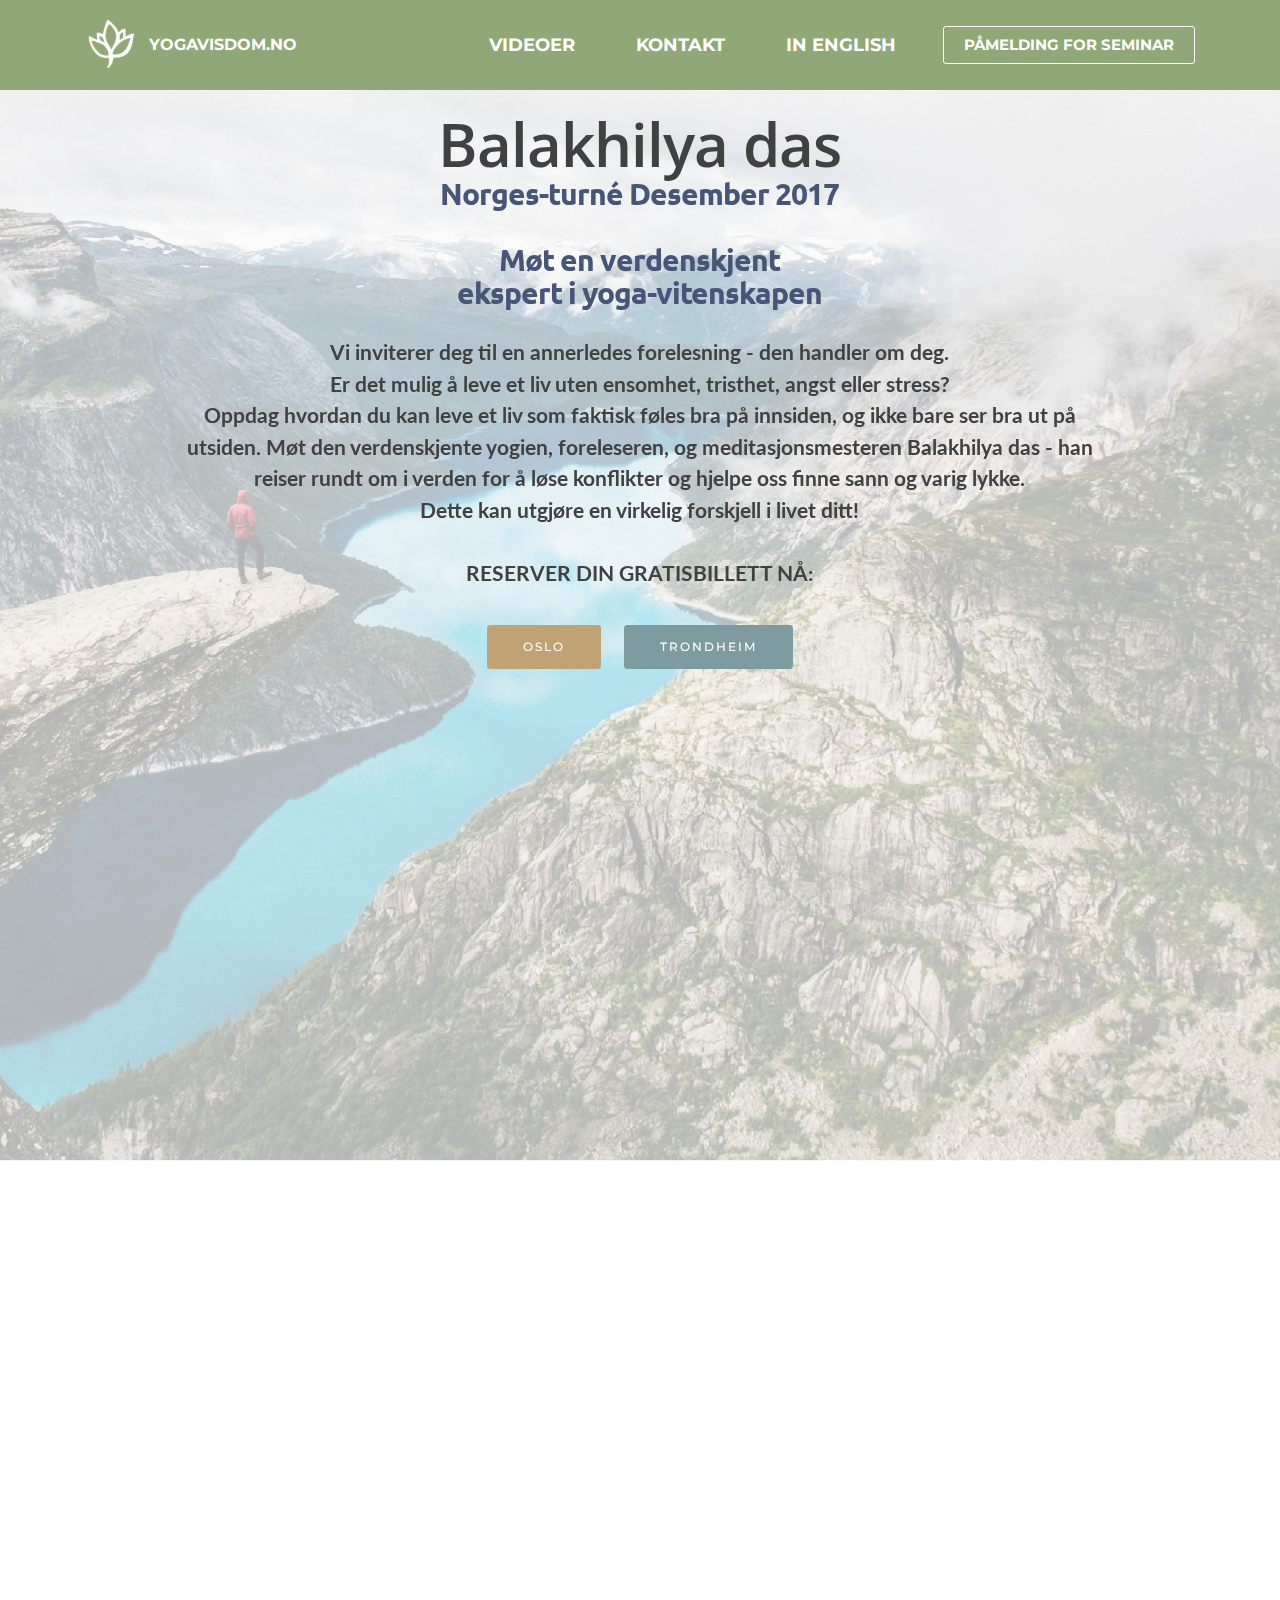
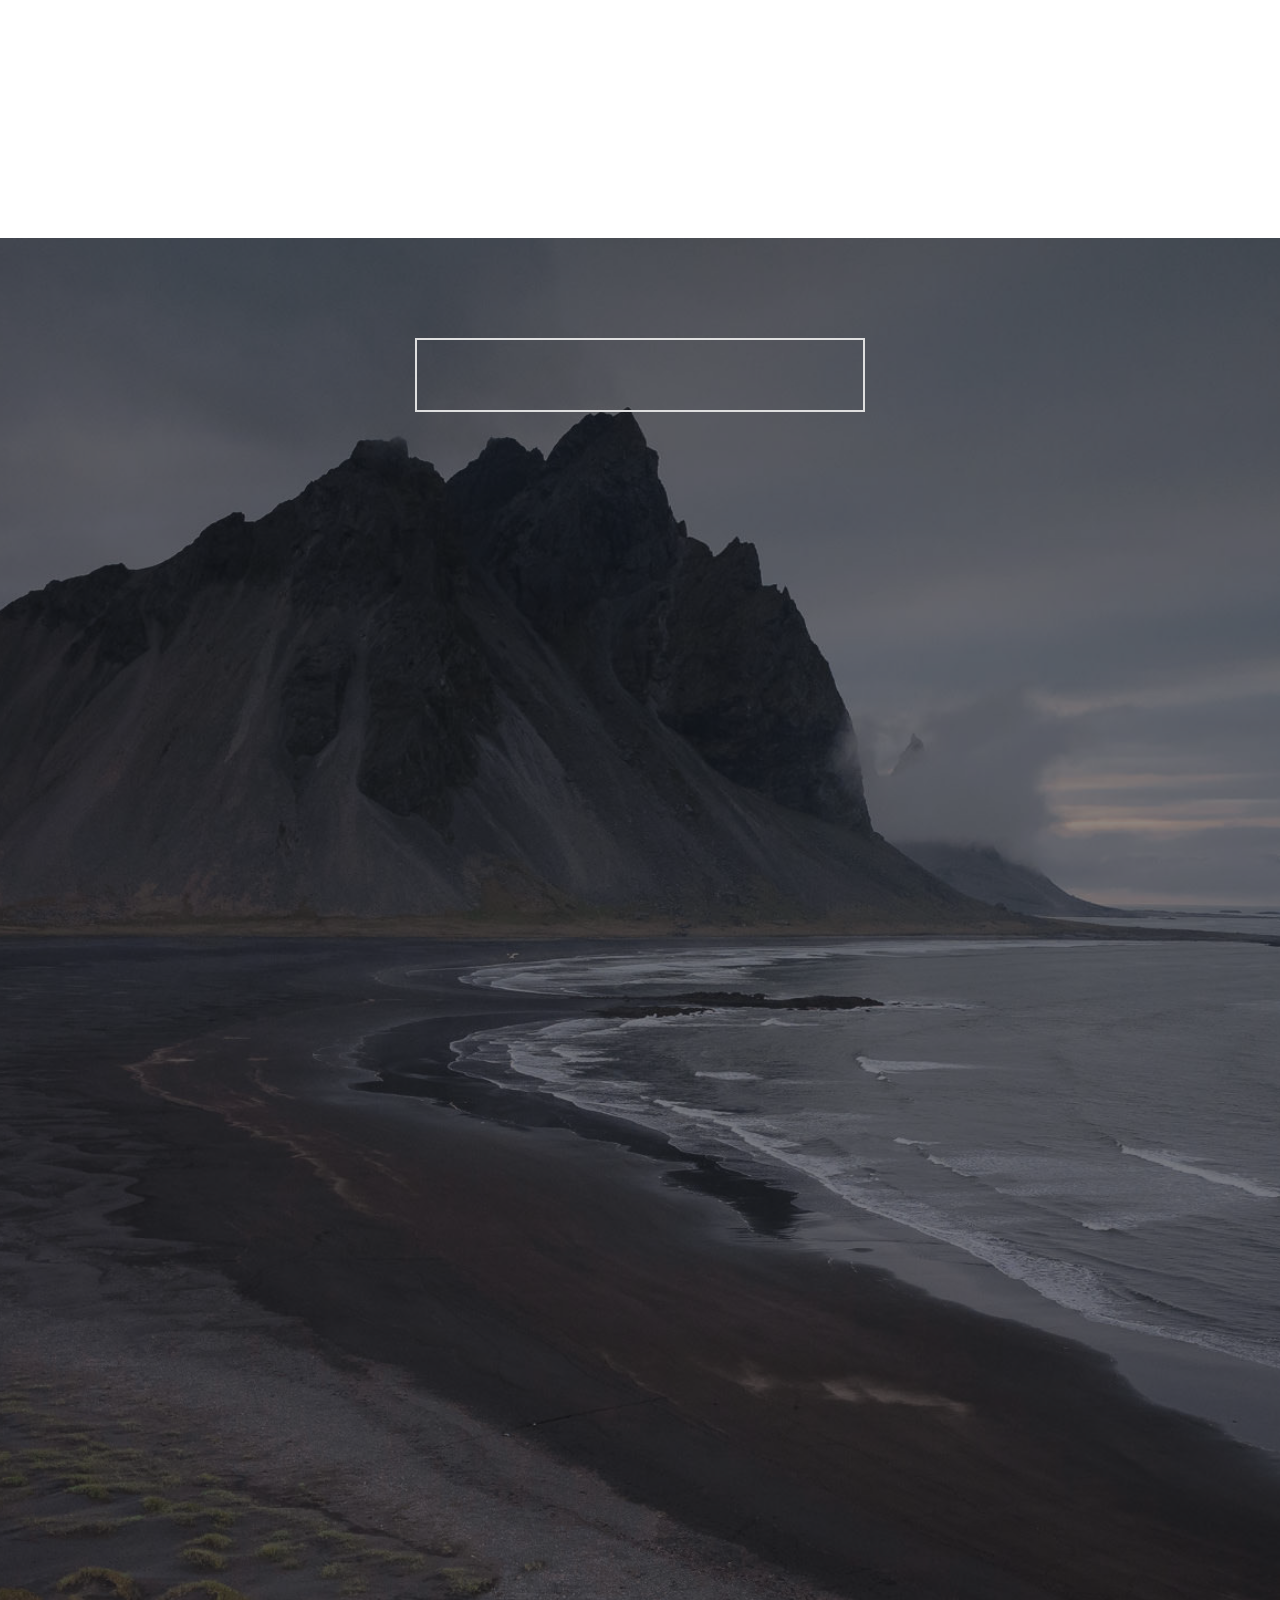
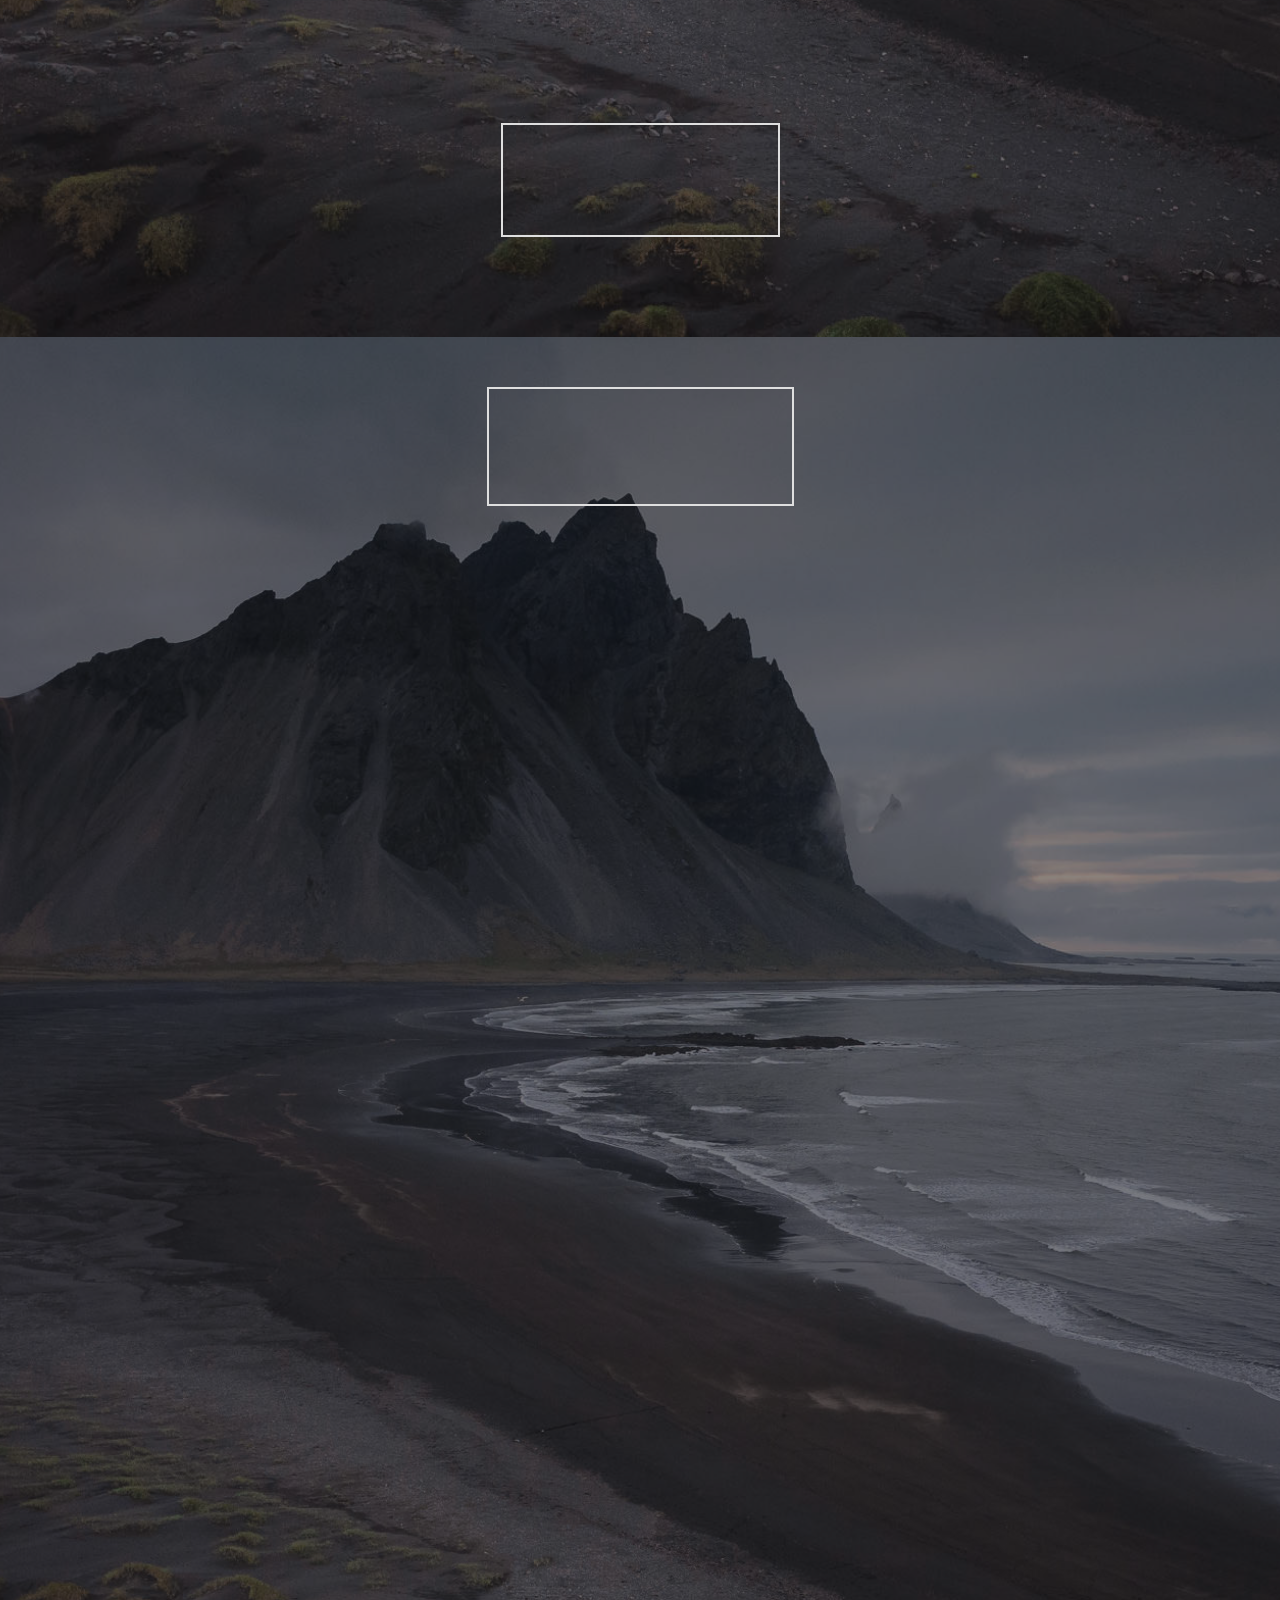
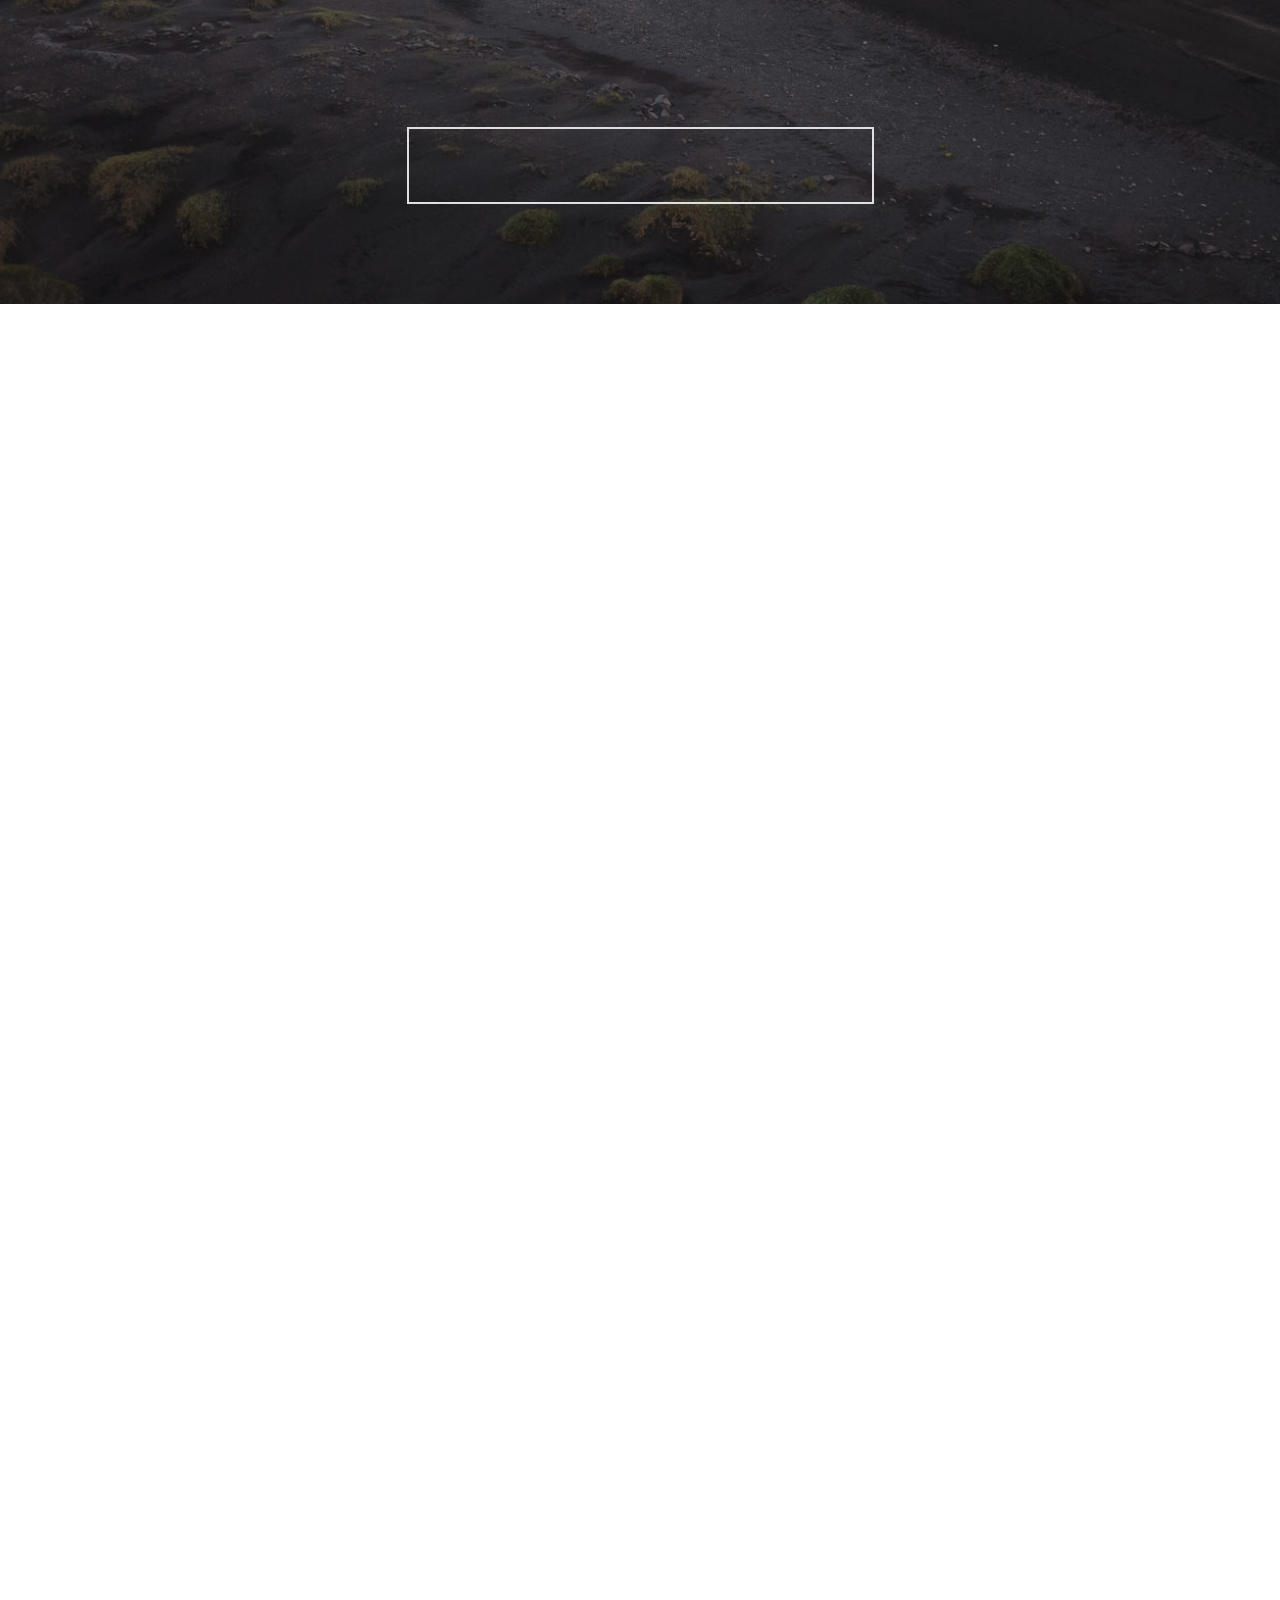
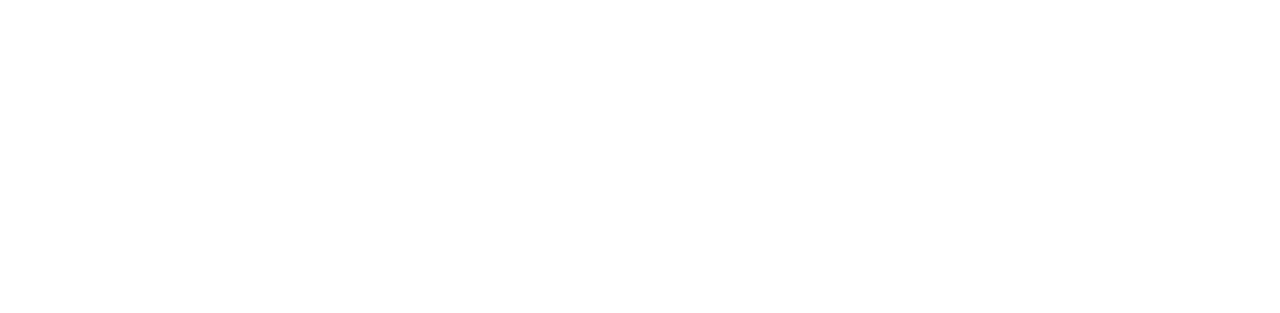
==== commit ca70023a: "create github pages" ====
--- a/index.html
+++ b/index.html
@@ -14,6 +14,9 @@
   <link rel="stylesheet" href="https://fonts.googleapis.com/css?family=Raleway:100,100i,200,200i,300,300i,400,400i,500,500i,600,600i,700,700i,800,800i,900,900i">
   <link rel="stylesheet" href="assets/bootstrap-material-design-font/css/material.css">
   <link rel="stylesheet" href="assets/et-line-font-plugin/style.css">
+  <link rel="stylesheet" href="assets/web/assets/mobirise-icons/mobirise-icons.css">
+  <link rel="stylesheet" href="assets/icons-mind/style.css">
+  <link rel="stylesheet" href="assets/icon54/style.css">
   <link rel="stylesheet" href="assets/tether/tether.min.css">
   <link rel="stylesheet" href="assets/bootstrap/css/bootstrap.min.css">
   <link rel="stylesheet" href="assets/animate.css/animate.min.css">
@@ -72,7 +75,7 @@
 
 </section>
 
-<section class="engine"><a rel="external" href="https://mobirise.com">Mobirise Website Builder</a></section><section class="mbr-section mbr-section__container article mbr-after-navbar" id="header3-5" style="background-color: rgb(0, 0, 0); padding-top: 20px; padding-bottom: 60px;">
+<section class="engine"><a rel="external" href="https://mobirise.com">Web Site Builder</a></section><section class="mbr-section mbr-section__container article mbr-after-navbar" id="header3-5" style="background-color: rgb(0, 0, 0); padding-top: 20px; padding-bottom: 60px;">
     <div class="container">
         <div class="row">
             <div class="col-xs-12">
@@ -216,6 +219,87 @@
     </div>
 </section>
 
+<section class="mbr-section extFeatures13" id="extFeatures13-3j" style="background-image: url(assets/images/img-extheader14-bg-10.jpg); padding-top: 50px; padding-bottom: 100px;">
+    <div class="elements-content">
+        <div class="mbr-overlay" style="opacity: 0.5; background-color: rgb(21, 21, 21);"></div>
+        <div class="container titleBlock">
+            <div class="col-xs-12 text-xs-center">
+                <div class="title_wrapper">
+                    <h3 class="mbr-section-title display-2"><span style="font-weight: normal;">BALAKHILYA DAS <br>I NORGE</span><br></h3>
+                    
+                </div>    
+            </div>
+        </div>    
+        <div class="container timelineHeight">
+            <ul class="timeline">
+                <li class="timeline-normal separline" style="display: block;">
+                    <div class="date date-normal">
+                        <p class="mbr-section-text-gray lead h-black"><strong><a href="oslo.html#features3-2h" class="text-warning">5. DESEMBER 2017</a><br></strong><span style="font-style: normal;">18:00&nbsp;Litteraturhuset<br>Wergelandsveien 29<br>Oslo</span><br></p>
+                    </div>
+                    <span class="iconBackground first_span"><span class="icon"><span class="icon54-recycle-2 mbr-iconfont-extFeatures2" style="color: rgb(0, 168, 133);"></span></span></span>
+                    <div class="timeline-panel">
+                        <h4 class="h-black text-right"><a href="oslo.html#features3-2h">Seminar: Karma</a></h4>
+                        <p class="mbr-section-text-gray lead h-black"><span style="font-style: normal;">Hvorfor dårlige ting skjer med gode mennesker og hvordan vi kan leve i denne verden uten å skape karma.<br>Gratis inngang.</span>&nbsp;</p>
+                    </div>
+                </li>
+
+                <li class="timeline-inverted separline" style="display: block;">
+                    <div class="date date-inverted">
+                        <p class="mbr-section-text-gray lead h-black"></p><div style="text-align: center;"><span style="text-align: right; line-height: 1.5;"><span style="font-style: normal;"><a href="oslo.html#features3-2h" class="text-warning">6. DESEMBER 2017</a><br></span>18:00 Litteraturhuset</span></div>Wergelandsveien 29<br>Oslo<br><p></p>
+                    </div>
+                    <div class="timeline-panel">
+                        <h4 class="h-black"><a href="oslo.html#features3-2h">Seminar: Lost in the World</a></h4>
+                        <p class="mbr-section-text-gray lead h-black"><span style="font-style: normal;">Hvorfor vi selv med venner runt om oss kan føle oss ensom, og hvordan vi kan finne sann lykke i verden. Gratis</span> <span style="font-style: normal;">inngang.</span></p>
+                    </div>
+                    <span class="iconBackgroundInverse"><span class="icon"><span class="imind-arrow-squiggly mbr-iconfont-features6" style="color: rgb(0, 168, 133);"></span></span></span>
+                </li>
+
+                <li class="timeline-normal separline" style="display: block;">
+                    <div class="date date-normal">
+                        <p class="mbr-section-text-gray lead h-black"><strong><a href="trondheim.html#features3-2j" class="text-warning">9. DESEMBER 2017</a></strong><br><span style="font-style: normal;">18:00 Kjøpmannsgata 12<br>Trondheim<br></span></p>
+                    </div>
+                    <span class="iconBackground"><span class="icon"><span class="mbri-question mbr-iconfont-features6" style="color: rgb(0, 168, 133);"></span></span></span>
+                    <div class="timeline-panel">
+                        <h4 class="h-black text-right"><a href="trondheim.html#features3-2j">Seminar: Lost in the World</a></h4>
+                        <p class="mbr-section-text-gray lead h-black"><span style="font-style: normal;">Hvorfor vi selv med venner runt om oss kan føle oss ensom, og hvordan vi kan finne sann lykke i verden. Gratis inngang.</span></p>
+                    </div>
+                </li>
+
+                <li class="timeline-inverted separline" style="display: block;">
+                    <div class="date date-inverted">
+                        <p class="mbr-section-text-gray lead h-black"><strong><a href="trondheim.html#features3-2j" class="text-warning">10. DESEMBER 2017</a></strong><br><span style="font-style: normal;">14:00 Kongens gate 55<br>Trondheim<br></span></p>
+                    </div>
+                    <div class="timeline-panel">
+                        <h4 class="h-black"><a href="trondheim.html#features3-2j">Pop-up Yoga Café</a></h4>
+                        <p class="mbr-section-text-gray lead h-black">Seminar og spørsmål med internasjonal yogi og foredragsholder Balakhilya das. Muligheter for å kjøpe smakfull vegetarmat. Gratis inngang.<br></p>
+                    </div>
+                    <span class="iconBackgroundInverse"><span class="icon"><span class="imind-people-oncloud mbr-iconfont-features6" style="color: rgb(0, 168, 133);"></span></span></span>
+                </li>
+
+                
+
+                
+
+                
+
+                
+
+                
+
+                
+
+                 
+
+                
+
+            </ul>
+            <div class="title_wrapper bottom_title_wrapper">
+                    <h3 class="mbr-section-title display-2"><span style="font-weight: normal;">NORGESBESØK AVSLUTTES</span></h3>
+            </div>    
+        </div>
+    </div>
+</section>
+
 <section class="mbr-cards mbr-section mbr-section-nopadding" id="features3-2r" style="background-color: rgb(255, 255, 255);">
 
     
@@ -291,7 +375,7 @@
 
                     <form action="https://mobirise.com/" method="post" data-form-title="KONTAKT">
 
-                        <input type="hidden" value="pzsKVjIuxEGiKv+n4sNjQ1FGP5rPIxtilav5ZNDayj22ycNS4XTRXy7xkxvB8IffevMnDvI4YEb77jjRVSzKnYkC/pehMfzkUJZsPap0R4rzmlcWU12Jjp9DgPlVG5vc" data-form-email="true">
+                        <input type="hidden" value="CGDJVg5SESajhdhsFQsmQO3qHNL/ISVJ8vUL+RW79nex89NMNNkm1dI5jzWGIvuereL0o2JMXMr02U7Y8e5J9Dtw4u+iCBf41QxjrA9zm984QLBx5Bj9sxTth9kOvJUr" data-form-email="true">
 
                         <div class="row row-sm-offset">
 
--- a/assets/web/assets/mobirise-icons/mobirise-icons.css
+++ b/assets/web/assets/mobirise-icons/mobirise-icons.css
@@ -0,0 +1,399 @@
+@font-face {
+  font-family: 'MobiriseIcons';
+  src:  url('mobirise-icons.eot?spat4u');
+  src:  url('mobirise-icons.eot?spat4u#iefix') format('embedded-opentype'),
+    url('mobirise-icons.ttf?spat4u') format('truetype'),
+    url('mobirise-icons.woff?spat4u') format('woff'),
+    url('mobirise-icons.svg?spat4u#MobiriseIcons') format('svg');
+  font-weight: normal;
+  font-style: normal;
+}
+
+[class^="mbri-"], [class*=" mbri-"] {
+  /* use !important to prevent issues with browser extensions that change fonts */
+  font-family: MobiriseIcons !important;
+  speak: none;
+  font-style: normal;
+  font-weight: normal;
+  font-variant: normal;
+  text-transform: none;
+  line-height: 1;
+
+  /* Better Font Rendering =========== */
+  -webkit-font-smoothing: antialiased;
+  -moz-osx-font-smoothing: grayscale;
+}
+
+.mbri-alert:before {
+  content: "\e900";
+}
+.mbri-android:before {
+  content: "\e901";
+}
+.mbri-apple:before {
+  content: "\e902";
+}
+.mbri-arrow-next:before {
+  content: "\e903";
+}
+.mbri-arrow-prev:before {
+  content: "\e904";
+}
+.mbri-bookmark:before {
+  content: "\e905";
+}
+.mbri-bootstrap:before {
+  content: "\e906";
+}
+.mbri-briefcase:before {
+  content: "\e907";
+}
+.mbri-browse:before {
+  content: "\e908";
+}
+.mbri-calendar:before {
+  content: "\e909";
+}
+.mbri-camera:before {
+  content: "\e90a";
+}
+.mbri-cart-add:before {
+  content: "\e90b";
+}
+.mbri-cart-full:before {
+  content: "\e90c";
+}
+.mbri-cash:before {
+  content: "\e90d";
+}
+.mbri-change-style:before {
+  content: "\e90e";
+}
+.mbri-chat:before {
+  content: "\e90f";
+}
+.mbri-clock:before {
+  content: "\e910";
+}
+.mbri-close:before {
+  content: "\e911";
+}
+.mbri-cloud:before {
+  content: "\e912";
+}
+.mbri-code:before {
+  content: "\e913";
+}
+.mbri-contact-form:before {
+  content: "\e914";
+}
+.mbri-credit-card:before {
+  content: "\e915";
+}
+.mbri-cursor-click:before {
+  content: "\e916";
+}
+.mbri-cust-feedback:before {
+  content: "\e917";
+}
+.mbri-database:before {
+  content: "\e918";
+}
+.mbri-delivery:before {
+  content: "\e919";
+}
+.mbri-desktop:before {
+  content: "\e91a";
+}
+.mbri-devices:before {
+  content: "\e91b";
+}
+.mbri-down:before {
+  content: "\e91c";
+}
+.mbri-download:before {
+  content: "\e972";
+}
+.mbri-drag-n-drop:before {
+  content: "\e91e";
+}
+.mbri-edit:before {
+  content: "\e91f";
+}
+.mbri-edit2:before {
+  content: "\e920";
+}
+.mbri-error:before {
+  content: "\e921";
+}
+.mbri-extension:before {
+  content: "\e922";
+}
+.mbri-features:before {
+  content: "\e923";
+}
+.mbri-file:before {
+  content: "\e924";
+}
+.mbri-flag:before {
+  content: "\e925";
+}
+.mbri-folder:before {
+  content: "\e926";
+}
+.mbri-gift:before {
+  content: "\e927";
+}
+.mbri-globe:before {
+  content: "\e928";
+}
+.mbri-globe-2:before {
+  content: "\e929";
+}
+.mbri-growing-chart:before {
+  content: "\e92a";
+}
+.mbri-hearth:before {
+  content: "\e92b";
+}
+.mbri-help:before {
+  content: "\e92c";
+}
+.mbri-home:before {
+  content: "\e92d";
+}
+.mbri-hot-cup:before {
+  content: "\e92e";
+}
+.mbri-idea:before {
+  content: "\e92f";
+}
+.mbri-image-gallery:before {
+  content: "\e930";
+}
+.mbri-image-slider:before {
+  content: "\e931";
+}
+.mbri-info:before {
+  content: "\e932";
+}
+.mbri-key:before {
+  content: "\e933";
+}
+.mbri-laptop:before {
+  content: "\e934";
+}
+.mbri-layers:before {
+  content: "\e935";
+}
+.mbri-left:before {
+  content: "\e936";
+}
+.mbri-letter:before {
+  content: "\e937";
+}
+.mbri-like:before {
+  content: "\e938";
+}
+.mbri-link:before {
+  content: "\e939";
+}
+.mbri-lock:before {
+  content: "\e93a";
+}
+.mbri-login:before {
+  content: "\e93b";
+}
+.mbri-logout:before {
+  content: "\e93c";
+}
+.mbri-magic-stick:before {
+  content: "\e93d";
+}
+.mbri-map-pin:before {
+  content: "\e93e";
+}
+.mbri-menu:before {
+  content: "\e93f";
+}
+.mbri-mobile:before {
+  content: "\e940";
+}
+.mbri-mobile2:before {
+  content: "\e941";
+}
+.mbri-mobirise:before {
+  content: "\e942";
+}
+.mbri-music:before {
+  content: "\e943";
+}
+.mbri-new-file:before {
+  content: "\e944";
+}
+.mbri-opened-folder:before {
+  content: "\e945";
+}
+.mbri-pages:before {
+  content: "\e946";
+}
+.mbri-paper-plane:before {
+  content: "\e947";
+}
+.mbri-paperclip:before {
+  content: "\e948";
+}
+.mbri-photo:before {
+  content: "\e949";
+}
+.mbri-photos:before {
+  content: "\e94a";
+}
+.mbri-pin:before {
+  content: "\e94b";
+}
+.mbri-play:before {
+  content: "\e94c";
+}
+.mbri-plus:before {
+  content: "\e94d";
+}
+.mbri-preview:before {
+  content: "\e94e";
+}
+.mbri-print:before {
+  content: "\e94f";
+}
+.mbri-protect:before {
+  content: "\e950";
+}
+.mbri-question:before {
+  content: "\e951";
+}
+.mbri-quote:before {
+  content: "\e952";
+}
+.mbri-refresh:before {
+  content: "\e953";
+}
+.mbri-responsive:before {
+  content: "\e954";
+}
+.mbri-right:before {
+  content: "\e955";
+}
+.mbri-rocket:before {
+  content: "\e956";
+}
+.mbri-sad-face:before {
+  content: "\e957";
+}
+.mbri-sale:before {
+  content: "\e958";
+}
+.mbri-save:before {
+  content: "\e959";
+}
+.mbri-search:before {
+  content: "\e95a";
+}
+.mbri-setting:before {
+  content: "\e95b";
+}
+.mbri-setting2:before {
+  content: "\e95c";
+}
+.mbri-setting3:before {
+  content: "\e95d";
+}
+.mbri-share:before {
+  content: "\e95e";
+}
+.mbri-shopping-bag:before {
+  content: "\e95f";
+}
+.mbri-shopping-basket:before {
+  content: "\e960";
+}
+.mbri-shopping-cart:before {
+  content: "\e961";
+}
+.mbri-sites:before {
+  content: "\e962";
+}
+.mbri-smile-face:before {
+  content: "\e963";
+}
+.mbri-speed:before {
+  content: "\e964";
+}
+.mbri-star:before {
+  content: "\e965";
+}
+.mbri-success:before {
+  content: "\e966";
+}
+.mbri-sun:before {
+  content: "\e967";
+}
+.mbri-tablet:before {
+  content: "\e968";
+}
+.mbri-target:before {
+  content: "\e969";
+}
+.mbri-timer:before {
+  content: "\e96a";
+}
+.mbri-to-ftp:before {
+  content: "\e96b";
+}
+.mbri-to-local-drive:before {
+  content: "\e96c";
+}
+.mbri-touch-swipe:before {
+  content: "\e96d";
+}
+.mbri-touch:before {
+  content: "\e96e";
+}
+.mbri-trash:before {
+  content: "\e96f";
+}
+.mbri-unlock:before {
+  content: "\e970";
+}
+.mbri-up:before {
+  content: "\e971";
+}
+.mbri-upload:before {
+  content: "\e91d";
+}
+.mbri-user:before {
+  content: "\e973";
+}
+.mbri-user2:before {
+  content: "\e974";
+}
+.mbri-users:before {
+  content: "\e975";
+}
+.mbri-video:before {
+  content: "\e976";
+}
+.mbri-video-play:before {
+  content: "\e977";
+}
+.mbri-watch:before {
+  content: "\e978";
+}
+.mbri-website-theme:before {
+  content: "\e979";
+}
+.mbri-wifi:before {
+  content: "\e97a";
+}
+.mbri-windows:before {
+  content: "\e97b";
+}
+
--- a/assets/icons-mind/style.css
+++ b/assets/icons-mind/style.css
@@ -0,0 +1,6283 @@
+@font-face {
+	font-family: 'iconsMind';
+	src:url('fonts/icon-mind.eot?-rdmvgc');
+	src:url('fonts/icons-mind.eot?#iefix-rdmvgc') format('embedded-opentype'),
+		url('fonts/icons-mind.woff?-rdmvgc') format('woff'),
+		url('fonts/icons-mind.ttf?-rdmvgc') format('truetype'),
+		url('fonts/icons-mind.svg?-rdmvgc#icons-mind') format('svg');
+	font-weight: normal;
+	font-style: normal;
+}
+
+[class^="imind-"], [class*=" imind-"] {
+	font-family: 'iconsMind' !important;
+	speak: none;
+	font-style: normal;
+	font-weight: normal;
+	font-variant: normal;
+	text-transform: none;
+	line-height: 1;
+
+	/* Better Font Rendering =========== */
+	-webkit-font-smoothing: antialiased;
+	-moz-osx-font-smoothing: grayscale;
+}
+
+.imind-a-z:before {
+	content: "\e600";
+}
+.imind-aa:before {
+	content: "\e601";
+}
+.imind-add-bag:before {
+	content: "\e602";
+}
+.imind-add-basket:before {
+	content: "\e603";
+}
+.imind-add-cart:before {
+	content: "\e604";
+}
+.imind-add-file:before {
+	content: "\e605";
+}
+.imind-add-spaceafterparagraph:before {
+	content: "\e606";
+}
+.imind-add-spacebeforeparagraph:before {
+	content: "\e607";
+}
+.imind-add-user:before {
+	content: "\e608";
+}
+.imind-add-userstar:before {
+	content: "\e609";
+}
+.imind-add-window:before {
+	content: "\e60a";
+}
+.imind-add:before {
+	content: "\e60b";
+}
+.imind-address-book:before {
+	content: "\e60c";
+}
+.imind-address-book2:before {
+	content: "\e60d";
+}
+.imind-administrator:before {
+	content: "\e60e";
+}
+.imind-aerobics-2:before {
+	content: "\e60f";
+}
+.imind-aerobics-3:before {
+	content: "\e610";
+}
+.imind-aerobics:before {
+	content: "\e611";
+}
+.imind-affiliate:before {
+	content: "\e612";
+}
+.imind-aim:before {
+	content: "\e613";
+}
+.imind-air-balloon:before {
+	content: "\e614";
+}
+.imind-airbrush:before {
+	content: "\e615";
+}
+.imind-airship:before {
+	content: "\e616";
+}
+.imind-alarm-clock:before {
+	content: "\e617";
+}
+.imind-alarm-clock2:before {
+	content: "\e618";
+}
+.imind-alarm:before {
+	content: "\e619";
+}
+.imind-alien-2:before {
+	content: "\e61a";
+}
+.imind-alien:before {
+	content: "\e61b";
+}
+.imind-aligator:before {
+	content: "\e61c";
+}
+.imind-align-center:before {
+	content: "\e61d";
+}
+.imind-align-justifyall:before {
+	content: "\e61e";
+}
+.imind-align-justifycenter:before {
+	content: "\e61f";
+}
+.imind-align-justifyleft:before {
+	content: "\e620";
+}
+.imind-align-justifyright:before {
+	content: "\e621";
+}
+.imind-align-left:before {
+	content: "\e622";
+}
+.imind-align-right:before {
+	content: "\e623";
+}
+.imind-alpha:before {
+	content: "\e624";
+}
+.imind-ambulance:before {
+	content: "\e625";
+}
+.imind-amx:before {
+	content: "\e626";
+}
+.imind-anchor-2:before {
+	content: "\e627";
+}
+.imind-anchor:before {
+	content: "\e628";
+}
+.imind-android-store:before {
+	content: "\e629";
+}
+.imind-android:before {
+	content: "\e62a";
+}
+.imind-angel-smiley:before {
+	content: "\e62b";
+}
+.imind-angel:before {
+	content: "\e62c";
+}
+.imind-angry:before {
+	content: "\e62d";
+}
+.imind-apple-bite:before {
+	content: "\e62e";
+}
+.imind-apple-store:before {
+	content: "\e62f";
+}
+.imind-apple:before {
+	content: "\e630";
+}
+.imind-approved-window:before {
+	content: "\e631";
+}
+.imind-aquarius-2:before {
+	content: "\e632";
+}
+.imind-aquarius:before {
+	content: "\e633";
+}
+.imind-archery-2:before {
+	content: "\e634";
+}
+.imind-archery:before {
+	content: "\e635";
+}
+.imind-argentina:before {
+	content: "\e636";
+}
+.imind-aries-2:before {
+	content: "\e637";
+}
+.imind-aries:before {
+	content: "\e638";
+}
+.imind-army-key:before {
+	content: "\e639";
+}
+.imind-arrow-around:before {
+	content: "\e63a";
+}
+.imind-arrow-back3:before {
+	content: "\e63b";
+}
+.imind-arrow-back:before {
+	content: "\e63c";
+}
+.imind-arrow-back2:before {
+	content: "\e63d";
+}
+.imind-arrow-barrier:before {
+	content: "\e63e";
+}
+.imind-arrow-circle:before {
+	content: "\e63f";
+}
+.imind-arrow-cross:before {
+	content: "\e640";
+}
+.imind-arrow-down:before {
+	content: "\e641";
+}
+.imind-arrow-down2:before {
+	content: "\e642";
+}
+.imind-arrow-down3:before {
+	content: "\e643";
+}
+.imind-arrow-downincircle:before {
+	content: "\e644";
+}
+.imind-arrow-fork:before {
+	content: "\e645";
+}
+.imind-arrow-forward:before {
+	content: "\e646";
+}
+.imind-arrow-forward2:before {
+	content: "\e647";
+}
+.imind-arrow-from:before {
+	content: "\e648";
+}
+.imind-arrow-inside:before {
+	content: "\e649";
+}
+.imind-arrow-inside45:before {
+	content: "\e64a";
+}
+.imind-arrow-insidegap:before {
+	content: "\e64b";
+}
+.imind-arrow-insidegap45:before {
+	content: "\e64c";
+}
+.imind-arrow-into:before {
+	content: "\e64d";
+}
+.imind-arrow-join:before {
+	content: "\e64e";
+}
+.imind-arrow-junction:before {
+	content: "\e64f";
+}
+.imind-arrow-left:before {
+	content: "\e650";
+}
+.imind-arrow-left2:before {
+	content: "\e651";
+}
+.imind-arrow-leftincircle:before {
+	content: "\e652";
+}
+.imind-arrow-loop:before {
+	content: "\e653";
+}
+.imind-arrow-merge:before {
+	content: "\e654";
+}
+.imind-arrow-mix:before {
+	content: "\e655";
+}
+.imind-arrow-next:before {
+	content: "\e656";
+}
+.imind-arrow-outleft:before {
+	content: "\e657";
+}
+.imind-arrow-outright:before {
+	content: "\e658";
+}
+.imind-arrow-outside:before {
+	content: "\e659";
+}
+.imind-arrow-outside45:before {
+	content: "\e65a";
+}
+.imind-arrow-outsidegap:before {
+	content: "\e65b";
+}
+.imind-arrow-outsidegap45:before {
+	content: "\e65c";
+}
+.imind-arrow-over:before {
+	content: "\e65d";
+}
+.imind-arrow-refresh:before {
+	content: "\e65e";
+}
+.imind-arrow-refresh2:before {
+	content: "\e65f";
+}
+.imind-arrow-right:before {
+	content: "\e660";
+}
+.imind-arrow-right2:before {
+	content: "\e661";
+}
+.imind-arrow-rightincircle:before {
+	content: "\e662";
+}
+.imind-arrow-shuffle:before {
+	content: "\e663";
+}
+.imind-arrow-squiggly:before {
+	content: "\e664";
+}
+.imind-arrow-through:before {
+	content: "\e665";
+}
+.imind-arrow-to:before {
+	content: "\e666";
+}
+.imind-arrow-turnleft:before {
+	content: "\e667";
+}
+.imind-arrow-turnright:before {
+	content: "\e668";
+}
+.imind-arrow-up:before {
+	content: "\e669";
+}
+.imind-arrow-up2:before {
+	content: "\e66a";
+}
+.imind-arrow-up3:before {
+	content: "\e66b";
+}
+.imind-arrow-upincircle:before {
+	content: "\e66c";
+}
+.imind-arrow-xleft:before {
+	content: "\e66d";
+}
+.imind-arrow-xright:before {
+	content: "\e66e";
+}
+.imind-ask:before {
+	content: "\e66f";
+}
+.imind-assistant:before {
+	content: "\e670";
+}
+.imind-astronaut:before {
+	content: "\e671";
+}
+.imind-at-sign:before {
+	content: "\e672";
+}
+.imind-atm:before {
+	content: "\e673";
+}
+.imind-atom:before {
+	content: "\e674";
+}
+.imind-audio:before {
+	content: "\e675";
+}
+.imind-auto-flash:before {
+	content: "\e676";
+}
+.imind-autumn:before {
+	content: "\e677";
+}
+.imind-baby-clothes:before {
+	content: "\e678";
+}
+.imind-baby-clothes2:before {
+	content: "\e679";
+}
+.imind-baby-cry:before {
+	content: "\e67a";
+}
+.imind-baby:before {
+	content: "\e67b";
+}
+.imind-back2:before {
+	content: "\e67c";
+}
+.imind-back-media:before {
+	content: "\e67d";
+}
+.imind-back-music:before {
+	content: "\e67e";
+}
+.imind-back:before {
+	content: "\e67f";
+}
+.imind-background:before {
+	content: "\e680";
+}
+.imind-bacteria:before {
+	content: "\e681";
+}
+.imind-bag-coins:before {
+	content: "\e682";
+}
+.imind-bag-items:before {
+	content: "\e683";
+}
+.imind-bag-quantity:before {
+	content: "\e684";
+}
+.imind-bag:before {
+	content: "\e685";
+}
+.imind-bakelite:before {
+	content: "\e686";
+}
+.imind-ballet-shoes:before {
+	content: "\e687";
+}
+.imind-balloon:before {
+	content: "\e688";
+}
+.imind-banana:before {
+	content: "\e689";
+}
+.imind-band-aid:before {
+	content: "\e68a";
+}
+.imind-bank:before {
+	content: "\e68b";
+}
+.imind-bar-chart:before {
+	content: "\e68c";
+}
+.imind-bar-chart2:before {
+	content: "\e68d";
+}
+.imind-bar-chart3:before {
+	content: "\e68e";
+}
+.imind-bar-chart4:before {
+	content: "\e68f";
+}
+.imind-bar-chart5:before {
+	content: "\e690";
+}
+.imind-bar-code:before {
+	content: "\e691";
+}
+.imind-barricade-2:before {
+	content: "\e692";
+}
+.imind-barricade:before {
+	content: "\e693";
+}
+.imind-baseball:before {
+	content: "\e694";
+}
+.imind-basket-ball:before {
+	content: "\e695";
+}
+.imind-basket-coins:before {
+	content: "\e696";
+}
+.imind-basket-items:before {
+	content: "\e697";
+}
+.imind-basket-quantity:before {
+	content: "\e698";
+}
+.imind-bat-2:before {
+	content: "\e699";
+}
+.imind-bat:before {
+	content: "\e69a";
+}
+.imind-bathrobe:before {
+	content: "\e69b";
+}
+.imind-batman-mask:before {
+	content: "\e69c";
+}
+.imind-battery-0:before {
+	content: "\e69d";
+}
+.imind-battery-25:before {
+	content: "\e69e";
+}
+.imind-battery-50:before {
+	content: "\e69f";
+}
+.imind-battery-75:before {
+	content: "\e6a0";
+}
+.imind-battery-100:before {
+	content: "\e6a1";
+}
+.imind-battery-charge:before {
+	content: "\e6a2";
+}
+.imind-bear:before {
+	content: "\e6a3";
+}
+.imind-beard-2:before {
+	content: "\e6a4";
+}
+.imind-beard-3:before {
+	content: "\e6a5";
+}
+.imind-beard:before {
+	content: "\e6a6";
+}
+.imind-bebo:before {
+	content: "\e6a7";
+}
+.imind-bee:before {
+	content: "\e6a8";
+}
+.imind-beer-glass:before {
+	content: "\e6a9";
+}
+.imind-beer:before {
+	content: "\e6aa";
+}
+.imind-bell-2:before {
+	content: "\e6ab";
+}
+.imind-bell:before {
+	content: "\e6ac";
+}
+.imind-belt-2:before {
+	content: "\e6ad";
+}
+.imind-belt-3:before {
+	content: "\e6ae";
+}
+.imind-belt:before {
+	content: "\e6af";
+}
+.imind-berlin-tower:before {
+	content: "\e6b0";
+}
+.imind-beta:before {
+	content: "\e6b1";
+}
+.imind-betvibes:before {
+	content: "\e6b2";
+}
+.imind-bicycle-2:before {
+	content: "\e6b3";
+}
+.imind-bicycle-3:before {
+	content: "\e6b4";
+}
+.imind-bicycle:before {
+	content: "\e6b5";
+}
+.imind-big-bang:before {
+	content: "\e6b6";
+}
+.imind-big-data:before {
+	content: "\e6b7";
+}
+.imind-bike-helmet:before {
+	content: "\e6b8";
+}
+.imind-bikini:before {
+	content: "\e6b9";
+}
+.imind-bilk-bottle2:before {
+	content: "\e6ba";
+}
+.imind-billing:before {
+	content: "\e6bb";
+}
+.imind-bing:before {
+	content: "\e6bc";
+}
+.imind-binocular:before {
+	content: "\e6bd";
+}
+.imind-bio-hazard:before {
+	content: "\e6be";
+}
+.imind-biotech:before {
+	content: "\e6bf";
+}
+.imind-bird-deliveringletter:before {
+	content: "\e6c0";
+}
+.imind-bird:before {
+	content: "\e6c1";
+}
+.imind-birthday-cake:before {
+	content: "\e6c2";
+}
+.imind-bisexual:before {
+	content: "\e6c3";
+}
+.imind-bishop:before {
+	content: "\e6c4";
+}
+.imind-bitcoin:before {
+	content: "\e6c5";
+}
+.imind-black-cat:before {
+	content: "\e6c6";
+}
+.imind-blackboard:before {
+	content: "\e6c7";
+}
+.imind-blinklist:before {
+	content: "\e6c8";
+}
+.imind-block-cloud:before {
+	content: "\e6c9";
+}
+.imind-block-window:before {
+	content: "\e6ca";
+}
+.imind-blogger:before {
+	content: "\e6cb";
+}
+.imind-blood:before {
+	content: "\e6cc";
+}
+.imind-blouse:before {
+	content: "\e6cd";
+}
+.imind-blueprint:before {
+	content: "\e6ce";
+}
+.imind-board:before {
+	content: "\e6cf";
+}
+.imind-bodybuilding:before {
+	content: "\e6d0";
+}
+.imind-bold-text:before {
+	content: "\e6d1";
+}
+.imind-bone:before {
+	content: "\e6d2";
+}
+.imind-bones:before {
+	content: "\e6d3";
+}
+.imind-book:before {
+	content: "\e6d4";
+}
+.imind-bookmark:before {
+	content: "\e6d5";
+}
+.imind-books-2:before {
+	content: "\e6d6";
+}
+.imind-books:before {
+	content: "\e6d7";
+}
+.imind-boom:before {
+	content: "\e6d8";
+}
+.imind-boot-2:before {
+	content: "\e6d9";
+}
+.imind-boot:before {
+	content: "\e6da";
+}
+.imind-bottom-totop:before {
+	content: "\e6db";
+}
+.imind-bow-2:before {
+	content: "\e6dc";
+}
+.imind-bow-3:before {
+	content: "\e6dd";
+}
+.imind-bow-4:before {
+	content: "\e6de";
+}
+.imind-bow-5:before {
+	content: "\e6df";
+}
+.imind-bow-6:before {
+	content: "\e6e0";
+}
+.imind-bow:before {
+	content: "\e6e1";
+}
+.imind-bowling-2:before {
+	content: "\e6e2";
+}
+.imind-bowling:before {
+	content: "\e6e3";
+}
+.imind-box2:before {
+	content: "\e6e4";
+}
+.imind-box-close:before {
+	content: "\e6e5";
+}
+.imind-box-full:before {
+	content: "\e6e6";
+}
+.imind-box-open:before {
+	content: "\e6e7";
+}
+.imind-box-withfolders:before {
+	content: "\e6e8";
+}
+.imind-box:before {
+	content: "\e6e9";
+}
+.imind-boy:before {
+	content: "\e6ea";
+}
+.imind-bra:before {
+	content: "\e6eb";
+}
+.imind-brain-2:before {
+	content: "\e6ec";
+}
+.imind-brain-3:before {
+	content: "\e6ed";
+}
+.imind-brain:before {
+	content: "\e6ee";
+}
+.imind-brazil:before {
+	content: "\e6ef";
+}
+.imind-bread-2:before {
+	content: "\e6f0";
+}
+.imind-bread:before {
+	content: "\e6f1";
+}
+.imind-bridge:before {
+	content: "\e6f2";
+}
+.imind-brightkite:before {
+	content: "\e6f3";
+}
+.imind-broke-link2:before {
+	content: "\e6f4";
+}
+.imind-broken-link:before {
+	content: "\e6f5";
+}
+.imind-broom:before {
+	content: "\e6f6";
+}
+.imind-brush:before {
+	content: "\e6f7";
+}
+.imind-bucket:before {
+	content: "\e6f8";
+}
+.imind-bug:before {
+	content: "\e6f9";
+}
+.imind-building:before {
+	content: "\e6fa";
+}
+.imind-bulleted-list:before {
+	content: "\e6fb";
+}
+.imind-bus-2:before {
+	content: "\e6fc";
+}
+.imind-bus:before {
+	content: "\e6fd";
+}
+.imind-business-man:before {
+	content: "\e6fe";
+}
+.imind-business-manwoman:before {
+	content: "\e6ff";
+}
+.imind-business-mens:before {
+	content: "\e700";
+}
+.imind-business-woman:before {
+	content: "\e701";
+}
+.imind-butterfly:before {
+	content: "\e702";
+}
+.imind-button:before {
+	content: "\e703";
+}
+.imind-cable-car:before {
+	content: "\e704";
+}
+.imind-cake:before {
+	content: "\e705";
+}
+.imind-calculator-2:before {
+	content: "\e706";
+}
+.imind-calculator-3:before {
+	content: "\e707";
+}
+.imind-calculator:before {
+	content: "\e708";
+}
+.imind-calendar-2:before {
+	content: "\e709";
+}
+.imind-calendar-3:before {
+	content: "\e70a";
+}
+.imind-calendar-4:before {
+	content: "\e70b";
+}
+.imind-calendar-clock:before {
+	content: "\e70c";
+}
+.imind-calendar:before {
+	content: "\e70d";
+}
+.imind-camel:before {
+	content: "\e70e";
+}
+.imind-camera-2:before {
+	content: "\e70f";
+}
+.imind-camera-3:before {
+	content: "\e710";
+}
+.imind-camera-4:before {
+	content: "\e711";
+}
+.imind-camera-5:before {
+	content: "\e712";
+}
+.imind-camera-back:before {
+	content: "\e713";
+}
+.imind-camera:before {
+	content: "\e714";
+}
+.imind-can-2:before {
+	content: "\e715";
+}
+.imind-can:before {
+	content: "\e716";
+}
+.imind-canada:before {
+	content: "\e717";
+}
+.imind-cancer-2:before {
+	content: "\e718";
+}
+.imind-cancer-3:before {
+	content: "\e719";
+}
+.imind-cancer:before {
+	content: "\e71a";
+}
+.imind-candle:before {
+	content: "\e71b";
+}
+.imind-candy-cane:before {
+	content: "\e71c";
+}
+.imind-candy:before {
+	content: "\e71d";
+}
+.imind-cannon:before {
+	content: "\e71e";
+}
+.imind-cap-2:before {
+	content: "\e71f";
+}
+.imind-cap-3:before {
+	content: "\e720";
+}
+.imind-cap-smiley:before {
+	content: "\e721";
+}
+.imind-cap:before {
+	content: "\e722";
+}
+.imind-capricorn-2:before {
+	content: "\e723";
+}
+.imind-capricorn:before {
+	content: "\e724";
+}
+.imind-car-2:before {
+	content: "\e725";
+}
+.imind-car-3:before {
+	content: "\e726";
+}
+.imind-car-coins:before {
+	content: "\e727";
+}
+.imind-car-items:before {
+	content: "\e728";
+}
+.imind-car-wheel:before {
+	content: "\e729";
+}
+.imind-car:before {
+	content: "\e72a";
+}
+.imind-cardigan:before {
+	content: "\e72b";
+}
+.imind-cardiovascular:before {
+	content: "\e72c";
+}
+.imind-cart-quantity:before {
+	content: "\e72d";
+}
+.imind-casette-tape:before {
+	content: "\e72e";
+}
+.imind-cash-register:before {
+	content: "\e72f";
+}
+.imind-cash-register2:before {
+	content: "\e730";
+}
+.imind-castle:before {
+	content: "\e731";
+}
+.imind-cat:before {
+	content: "\e732";
+}
+.imind-cathedral:before {
+	content: "\e733";
+}
+.imind-cauldron:before {
+	content: "\e734";
+}
+.imind-cd-2:before {
+	content: "\e735";
+}
+.imind-cd-cover:before {
+	content: "\e736";
+}
+.imind-cd:before {
+	content: "\e737";
+}
+.imind-cello:before {
+	content: "\e738";
+}
+.imind-celsius:before {
+	content: "\e739";
+}
+.imind-chacked-flag:before {
+	content: "\e73a";
+}
+.imind-chair:before {
+	content: "\e73b";
+}
+.imind-charger:before {
+	content: "\e73c";
+}
+.imind-check-2:before {
+	content: "\e73d";
+}
+.imind-check:before {
+	content: "\e73e";
+}
+.imind-checked-user:before {
+	content: "\e73f";
+}
+.imind-checkmate:before {
+	content: "\e740";
+}
+.imind-checkout-bag:before {
+	content: "\e741";
+}
+.imind-checkout-basket:before {
+	content: "\e742";
+}
+.imind-checkout:before {
+	content: "\e743";
+}
+.imind-cheese:before {
+	content: "\e744";
+}
+.imind-cheetah:before {
+	content: "\e745";
+}
+.imind-chef-hat:before {
+	content: "\e746";
+}
+.imind-chef-hat2:before {
+	content: "\e747";
+}
+.imind-chef:before {
+	content: "\e748";
+}
+.imind-chemical-2:before {
+	content: "\e749";
+}
+.imind-chemical-3:before {
+	content: "\e74a";
+}
+.imind-chemical-4:before {
+	content: "\e74b";
+}
+.imind-chemical-5:before {
+	content: "\e74c";
+}
+.imind-chemical:before {
+	content: "\e74d";
+}
+.imind-chess-board:before {
+	content: "\e74e";
+}
+.imind-chess:before {
+	content: "\e74f";
+}
+.imind-chicken:before {
+	content: "\e750";
+}
+.imind-chile:before {
+	content: "\e751";
+}
+.imind-chimney:before {
+	content: "\e752";
+}
+.imind-china:before {
+	content: "\e753";
+}
+.imind-chinese-temple:before {
+	content: "\e754";
+}
+.imind-chip:before {
+	content: "\e755";
+}
+.imind-chopsticks-2:before {
+	content: "\e756";
+}
+.imind-chopsticks:before {
+	content: "\e757";
+}
+.imind-christmas-ball:before {
+	content: "\e758";
+}
+.imind-christmas-bell:before {
+	content: "\e759";
+}
+.imind-christmas-candle:before {
+	content: "\e75a";
+}
+.imind-christmas-hat:before {
+	content: "\e75b";
+}
+.imind-christmas-sleigh:before {
+	content: "\e75c";
+}
+.imind-christmas-snowman:before {
+	content: "\e75d";
+}
+.imind-christmas-sock:before {
+	content: "\e75e";
+}
+.imind-christmas-tree:before {
+	content: "\e75f";
+}
+.imind-christmas:before {
+	content: "\e760";
+}
+.imind-chrome:before {
+	content: "\e761";
+}
+.imind-chrysler-building:before {
+	content: "\e762";
+}
+.imind-cinema:before {
+	content: "\e763";
+}
+.imind-circular-point:before {
+	content: "\e764";
+}
+.imind-city-hall:before {
+	content: "\e765";
+}
+.imind-clamp:before {
+	content: "\e766";
+}
+.imind-clapperboard-close:before {
+	content: "\e767";
+}
+.imind-clapperboard-open:before {
+	content: "\e768";
+}
+.imind-claps:before {
+	content: "\e769";
+}
+.imind-clef:before {
+	content: "\e76a";
+}
+.imind-clinic:before {
+	content: "\e76b";
+}
+.imind-clock-2:before {
+	content: "\e76c";
+}
+.imind-clock-3:before {
+	content: "\e76d";
+}
+.imind-clock-4:before {
+	content: "\e76e";
+}
+.imind-clock-back:before {
+	content: "\e76f";
+}
+.imind-clock-forward:before {
+	content: "\e770";
+}
+.imind-clock:before {
+	content: "\e771";
+}
+.imind-close-window:before {
+	content: "\e772";
+}
+.imind-close:before {
+	content: "\e773";
+}
+.imind-clothing-store:before {
+	content: "\e774";
+}
+.imind-cloud--:before {
+	content: "\e775";
+}
+.imind-cloud-:before {
+	content: "\e776";
+}
+.imind-cloud-camera:before {
+	content: "\e777";
+}
+.imind-cloud-computer:before {
+	content: "\e778";
+}
+.imind-cloud-email:before {
+	content: "\e779";
+}
+.imind-cloud-hail:before {
+	content: "\e77a";
+}
+.imind-cloud-laptop:before {
+	content: "\e77b";
+}
+.imind-cloud-lock:before {
+	content: "\e77c";
+}
+.imind-cloud-moon:before {
+	content: "\e77d";
+}
+.imind-cloud-music:before {
+	content: "\e77e";
+}
+.imind-cloud-picture:before {
+	content: "\e77f";
+}
+.imind-cloud-rain:before {
+	content: "\e780";
+}
+.imind-cloud-remove:before {
+	content: "\e781";
+}
+.imind-cloud-secure:before {
+	content: "\e782";
+}
+.imind-cloud-settings:before {
+	content: "\e783";
+}
+.imind-cloud-smartphone:before {
+	content: "\e784";
+}
+.imind-cloud-snow:before {
+	content: "\e785";
+}
+.imind-cloud-sun:before {
+	content: "\e786";
+}
+.imind-cloud-tablet:before {
+	content: "\e787";
+}
+.imind-cloud-video:before {
+	content: "\e788";
+}
+.imind-cloud-weather:before {
+	content: "\e789";
+}
+.imind-cloud:before {
+	content: "\e78a";
+}
+.imind-clouds-weather:before {
+	content: "\e78b";
+}
+.imind-clouds:before {
+	content: "\e78c";
+}
+.imind-clown:before {
+	content: "\e78d";
+}
+.imind-cmyk:before {
+	content: "\e78e";
+}
+.imind-coat:before {
+	content: "\e78f";
+}
+.imind-cocktail:before {
+	content: "\e790";
+}
+.imind-coconut:before {
+	content: "\e791";
+}
+.imind-code-window:before {
+	content: "\e792";
+}
+.imind-coding:before {
+	content: "\e793";
+}
+.imind-coffee-2:before {
+	content: "\e794";
+}
+.imind-coffee-bean:before {
+	content: "\e795";
+}
+.imind-coffee-machine:before {
+	content: "\e796";
+}
+.imind-coffee-togo:before {
+	content: "\e797";
+}
+.imind-coffee:before {
+	content: "\e798";
+}
+.imind-coffin:before {
+	content: "\e799";
+}
+.imind-coin:before {
+	content: "\e79a";
+}
+.imind-coins-2:before {
+	content: "\e79b";
+}
+.imind-coins-3:before {
+	content: "\e79c";
+}
+.imind-coins:before {
+	content: "\e79d";
+}
+.imind-colombia:before {
+	content: "\e79e";
+}
+.imind-colosseum:before {
+	content: "\e79f";
+}
+.imind-column-2:before {
+	content: "\e7a0";
+}
+.imind-column-3:before {
+	content: "\e7a1";
+}
+.imind-column:before {
+	content: "\e7a2";
+}
+.imind-comb-2:before {
+	content: "\e7a3";
+}
+.imind-comb:before {
+	content: "\e7a4";
+}
+.imind-communication-tower:before {
+	content: "\e7a5";
+}
+.imind-communication-tower2:before {
+	content: "\e7a6";
+}
+.imind-compass-2:before {
+	content: "\e7a7";
+}
+.imind-compass-3:before {
+	content: "\e7a8";
+}
+.imind-compass-4:before {
+	content: "\e7a9";
+}
+.imind-compass-rose:before {
+	content: "\e7aa";
+}
+.imind-compass:before {
+	content: "\e7ab";
+}
+.imind-computer-2:before {
+	content: "\e7ac";
+}
+.imind-computer-3:before {
+	content: "\e7ad";
+}
+.imind-computer-secure:before {
+	content: "\e7ae";
+}
+.imind-computer:before {
+	content: "\e7af";
+}
+.imind-conference:before {
+	content: "\e7b0";
+}
+.imind-confused:before {
+	content: "\e7b1";
+}
+.imind-conservation:before {
+	content: "\e7b2";
+}
+.imind-consulting:before {
+	content: "\e7b3";
+}
+.imind-contrast:before {
+	content: "\e7b4";
+}
+.imind-control-2:before {
+	content: "\e7b5";
+}
+.imind-control:before {
+	content: "\e7b6";
+}
+.imind-cookie-man:before {
+	content: "\e7b7";
+}
+.imind-cookies:before {
+	content: "\e7b8";
+}
+.imind-cool-guy:before {
+	content: "\e7b9";
+}
+.imind-cool:before {
+	content: "\e7ba";
+}
+.imind-copyright:before {
+	content: "\e7bb";
+}
+.imind-costume:before {
+	content: "\e7bc";
+}
+.imind-couple-sign:before {
+	content: "\e7bd";
+}
+.imind-cow:before {
+	content: "\e7be";
+}
+.imind-cpu:before {
+	content: "\e7bf";
+}
+.imind-crane:before {
+	content: "\e7c0";
+}
+.imind-cranium:before {
+	content: "\e7c1";
+}
+.imind-credit-card:before {
+	content: "\e7c2";
+}
+.imind-credit-card2:before {
+	content: "\e7c3";
+}
+.imind-credit-card3:before {
+	content: "\e7c4";
+}
+.imind-cricket:before {
+	content: "\e7c5";
+}
+.imind-criminal:before {
+	content: "\e7c6";
+}
+.imind-croissant:before {
+	content: "\e7c7";
+}
+.imind-crop-2:before {
+	content: "\e7c8";
+}
+.imind-crop-3:before {
+	content: "\e7c9";
+}
+.imind-crown-2:before {
+	content: "\e7ca";
+}
+.imind-crown:before {
+	content: "\e7cb";
+}
+.imind-crying:before {
+	content: "\e7cc";
+}
+.imind-cube-molecule:before {
+	content: "\e7cd";
+}
+.imind-cube-molecule2:before {
+	content: "\e7ce";
+}
+.imind-cupcake:before {
+	content: "\e7cf";
+}
+.imind-cursor-click:before {
+	content: "\e7d0";
+}
+.imind-cursor-click2:before {
+	content: "\e7d1";
+}
+.imind-cursor-move:before {
+	content: "\e7d2";
+}
+.imind-cursor-move2:before {
+	content: "\e7d3";
+}
+.imind-cursor-select:before {
+	content: "\e7d4";
+}
+.imind-cursor:before {
+	content: "\e7d5";
+}
+.imind-d-eyeglasses:before {
+	content: "\e7d6";
+}
+.imind-d-eyeglasses2:before {
+	content: "\e7d7";
+}
+.imind-dam:before {
+	content: "\e7d8";
+}
+.imind-danemark:before {
+	content: "\e7d9";
+}
+.imind-danger-2:before {
+	content: "\e7da";
+}
+.imind-danger:before {
+	content: "\e7db";
+}
+.imind-dashboard:before {
+	content: "\e7dc";
+}
+.imind-data-backup:before {
+	content: "\e7dd";
+}
+.imind-data-block:before {
+	content: "\e7de";
+}
+.imind-data-center:before {
+	content: "\e7df";
+}
+.imind-data-clock:before {
+	content: "\e7e0";
+}
+.imind-data-cloud:before {
+	content: "\e7e1";
+}
+.imind-data-compress:before {
+	content: "\e7e2";
+}
+.imind-data-copy:before {
+	content: "\e7e3";
+}
+.imind-data-download:before {
+	content: "\e7e4";
+}
+.imind-data-financial:before {
+	content: "\e7e5";
+}
+.imind-data-key:before {
+	content: "\e7e6";
+}
+.imind-data-lock:before {
+	content: "\e7e7";
+}
+.imind-data-network:before {
+	content: "\e7e8";
+}
+.imind-data-password:before {
+	content: "\e7e9";
+}
+.imind-data-power:before {
+	content: "\e7ea";
+}
+.imind-data-refresh:before {
+	content: "\e7eb";
+}
+.imind-data-save:before {
+	content: "\e7ec";
+}
+.imind-data-search:before {
+	content: "\e7ed";
+}
+.imind-data-security:before {
+	content: "\e7ee";
+}
+.imind-data-settings:before {
+	content: "\e7ef";
+}
+.imind-data-sharing:before {
+	content: "\e7f0";
+}
+.imind-data-shield:before {
+	content: "\e7f1";
+}
+.imind-data-signal:before {
+	content: "\e7f2";
+}
+.imind-data-storage:before {
+	content: "\e7f3";
+}
+.imind-data-stream:before {
+	content: "\e7f4";
+}
+.imind-data-transfer:before {
+	content: "\e7f5";
+}
+.imind-data-unlock:before {
+	content: "\e7f6";
+}
+.imind-data-upload:before {
+	content: "\e7f7";
+}
+.imind-data-yes:before {
+	content: "\e7f8";
+}
+.imind-data:before {
+	content: "\e7f9";
+}
+.imind-david-star:before {
+	content: "\e7fa";
+}
+.imind-daylight:before {
+	content: "\e7fb";
+}
+.imind-death:before {
+	content: "\e7fc";
+}
+.imind-debian:before {
+	content: "\e7fd";
+}
+.imind-dec:before {
+	content: "\e7fe";
+}
+.imind-decrase-inedit:before {
+	content: "\e7ff";
+}
+.imind-deer-2:before {
+	content: "\e800";
+}
+.imind-deer:before {
+	content: "\e801";
+}
+.imind-delete-file:before {
+	content: "\e802";
+}
+.imind-delete-window:before {
+	content: "\e803";
+}
+.imind-delicious:before {
+	content: "\e804";
+}
+.imind-depression:before {
+	content: "\e805";
+}
+.imind-deviantart:before {
+	content: "\e806";
+}
+.imind-device-syncwithcloud:before {
+	content: "\e807";
+}
+.imind-diamond:before {
+	content: "\e808";
+}
+.imind-dice-2:before {
+	content: "\e809";
+}
+.imind-dice:before {
+	content: "\e80a";
+}
+.imind-digg:before {
+	content: "\e80b";
+}
+.imind-digital-drawing:before {
+	content: "\e80c";
+}
+.imind-diigo:before {
+	content: "\e80d";
+}
+.imind-dinosaur:before {
+	content: "\e80e";
+}
+.imind-diploma-2:before {
+	content: "\e80f";
+}
+.imind-diploma:before {
+	content: "\e810";
+}
+.imind-direction-east:before {
+	content: "\e811";
+}
+.imind-direction-north:before {
+	content: "\e812";
+}
+.imind-direction-south:before {
+	content: "\e813";
+}
+.imind-direction-west:before {
+	content: "\e814";
+}
+.imind-director:before {
+	content: "\e815";
+}
+.imind-disk:before {
+	content: "\e816";
+}
+.imind-dj:before {
+	content: "\e817";
+}
+.imind-dna-2:before {
+	content: "\e818";
+}
+.imind-dna-helix:before {
+	content: "\e819";
+}
+.imind-dna:before {
+	content: "\e81a";
+}
+.imind-doctor:before {
+	content: "\e81b";
+}
+.imind-dog:before {
+	content: "\e81c";
+}
+.imind-dollar-sign:before {
+	content: "\e81d";
+}
+.imind-dollar-sign2:before {
+	content: "\e81e";
+}
+.imind-dollar:before {
+	content: "\e81f";
+}
+.imind-dolphin:before {
+	content: "\e820";
+}
+.imind-domino:before {
+	content: "\e821";
+}
+.imind-door-hanger:before {
+	content: "\e822";
+}
+.imind-door:before {
+	content: "\e823";
+}
+.imind-doplr:before {
+	content: "\e824";
+}
+.imind-double-circle:before {
+	content: "\e825";
+}
+.imind-double-tap:before {
+	content: "\e826";
+}
+.imind-doughnut:before {
+	content: "\e827";
+}
+.imind-dove:before {
+	content: "\e828";
+}
+.imind-down-2:before {
+	content: "\e829";
+}
+.imind-down-3:before {
+	content: "\e82a";
+}
+.imind-down-4:before {
+	content: "\e82b";
+}
+.imind-down:before {
+	content: "\e82c";
+}
+.imind-download-2:before {
+	content: "\e82d";
+}
+.imind-download-fromcloud:before {
+	content: "\e82e";
+}
+.imind-download-window:before {
+	content: "\e82f";
+}
+.imind-download:before {
+	content: "\e830";
+}
+.imind-downward:before {
+	content: "\e831";
+}
+.imind-drag-down:before {
+	content: "\e832";
+}
+.imind-drag-left:before {
+	content: "\e833";
+}
+.imind-drag-right:before {
+	content: "\e834";
+}
+.imind-drag-up:before {
+	content: "\e835";
+}
+.imind-drag:before {
+	content: "\e836";
+}
+.imind-dress:before {
+	content: "\e837";
+}
+.imind-drill-2:before {
+	content: "\e838";
+}
+.imind-drill:before {
+	content: "\e839";
+}
+.imind-drop:before {
+	content: "\e83a";
+}
+.imind-dropbox:before {
+	content: "\e83b";
+}
+.imind-drum:before {
+	content: "\e83c";
+}
+.imind-dry:before {
+	content: "\e83d";
+}
+.imind-duck:before {
+	content: "\e83e";
+}
+.imind-dumbbell:before {
+	content: "\e83f";
+}
+.imind-duplicate-layer:before {
+	content: "\e840";
+}
+.imind-duplicate-window:before {
+	content: "\e841";
+}
+.imind-dvd:before {
+	content: "\e842";
+}
+.imind-eagle:before {
+	content: "\e843";
+}
+.imind-ear:before {
+	content: "\e844";
+}
+.imind-earphones-2:before {
+	content: "\e845";
+}
+.imind-earphones:before {
+	content: "\e846";
+}
+.imind-eci-icon:before {
+	content: "\e847";
+}
+.imind-edit-map:before {
+	content: "\e848";
+}
+.imind-edit:before {
+	content: "\e849";
+}
+.imind-eggs:before {
+	content: "\e84a";
+}
+.imind-egypt:before {
+	content: "\e84b";
+}
+.imind-eifel-tower:before {
+	content: "\e84c";
+}
+.imind-eject-2:before {
+	content: "\e84d";
+}
+.imind-eject:before {
+	content: "\e84e";
+}
+.imind-el-castillo:before {
+	content: "\e84f";
+}
+.imind-elbow:before {
+	content: "\e850";
+}
+.imind-electric-guitar:before {
+	content: "\e851";
+}
+.imind-electricity:before {
+	content: "\e852";
+}
+.imind-elephant:before {
+	content: "\e853";
+}
+.imind-email:before {
+	content: "\e854";
+}
+.imind-embassy:before {
+	content: "\e855";
+}
+.imind-empire-statebuilding:before {
+	content: "\e856";
+}
+.imind-empty-box:before {
+	content: "\e857";
+}
+.imind-end2:before {
+	content: "\e858";
+}
+.imind-end-2:before {
+	content: "\e859";
+}
+.imind-end:before {
+	content: "\e85a";
+}
+.imind-endways:before {
+	content: "\e85b";
+}
+.imind-engineering:before {
+	content: "\e85c";
+}
+.imind-envelope-2:before {
+	content: "\e85d";
+}
+.imind-envelope:before {
+	content: "\e85e";
+}
+.imind-environmental-2:before {
+	content: "\e85f";
+}
+.imind-environmental-3:before {
+	content: "\e860";
+}
+.imind-environmental:before {
+	content: "\e861";
+}
+.imind-equalizer:before {
+	content: "\e862";
+}
+.imind-eraser-2:before {
+	content: "\e863";
+}
+.imind-eraser-3:before {
+	content: "\e864";
+}
+.imind-eraser:before {
+	content: "\e865";
+}
+.imind-error-404window:before {
+	content: "\e866";
+}
+.imind-euro-sign:before {
+	content: "\e867";
+}
+.imind-euro-sign2:before {
+	content: "\e868";
+}
+.imind-euro:before {
+	content: "\e869";
+}
+.imind-evernote:before {
+	content: "\e86a";
+}
+.imind-evil:before {
+	content: "\e86b";
+}
+.imind-explode:before {
+	content: "\e86c";
+}
+.imind-eye-2:before {
+	content: "\e86d";
+}
+.imind-eye-blind:before {
+	content: "\e86e";
+}
+.imind-eye-invisible:before {
+	content: "\e86f";
+}
+.imind-eye-scan:before {
+	content: "\e870";
+}
+.imind-eye-visible:before {
+	content: "\e871";
+}
+.imind-eye:before {
+	content: "\e872";
+}
+.imind-eyebrow-2:before {
+	content: "\e873";
+}
+.imind-eyebrow-3:before {
+	content: "\e874";
+}
+.imind-eyebrow:before {
+	content: "\e875";
+}
+.imind-eyeglasses-smiley:before {
+	content: "\e876";
+}
+.imind-eyeglasses-smiley2:before {
+	content: "\e877";
+}
+.imind-face-style:before {
+	content: "\e878";
+}
+.imind-face-style2:before {
+	content: "\e879";
+}
+.imind-face-style3:before {
+	content: "\e87a";
+}
+.imind-face-style4:before {
+	content: "\e87b";
+}
+.imind-face-style5:before {
+	content: "\e87c";
+}
+.imind-face-style6:before {
+	content: "\e87d";
+}
+.imind-facebook-2:before {
+	content: "\e87e";
+}
+.imind-facebook:before {
+	content: "\e87f";
+}
+.imind-factory-2:before {
+	content: "\e880";
+}
+.imind-factory:before {
+	content: "\e881";
+}
+.imind-fahrenheit:before {
+	content: "\e882";
+}
+.imind-family-sign:before {
+	content: "\e883";
+}
+.imind-fan:before {
+	content: "\e884";
+}
+.imind-farmer:before {
+	content: "\e885";
+}
+.imind-fashion:before {
+	content: "\e886";
+}
+.imind-favorite-window:before {
+	content: "\e887";
+}
+.imind-fax:before {
+	content: "\e888";
+}
+.imind-feather:before {
+	content: "\e889";
+}
+.imind-feedburner:before {
+	content: "\e88a";
+}
+.imind-female-2:before {
+	content: "\e88b";
+}
+.imind-female-sign:before {
+	content: "\e88c";
+}
+.imind-female:before {
+	content: "\e88d";
+}
+.imind-file-block:before {
+	content: "\e88e";
+}
+.imind-file-bookmark:before {
+	content: "\e88f";
+}
+.imind-file-chart:before {
+	content: "\e890";
+}
+.imind-file-clipboard:before {
+	content: "\e891";
+}
+.imind-file-clipboardfiletext:before {
+	content: "\e892";
+}
+.imind-file-clipboardtextimage:before {
+	content: "\e893";
+}
+.imind-file-cloud:before {
+	content: "\e894";
+}
+.imind-file-copy:before {
+	content: "\e895";
+}
+.imind-file-copy2:before {
+	content: "\e896";
+}
+.imind-file-csv:before {
+	content: "\e897";
+}
+.imind-file-download:before {
+	content: "\e898";
+}
+.imind-file-edit:before {
+	content: "\e899";
+}
+.imind-file-excel:before {
+	content: "\e89a";
+}
+.imind-file-favorite:before {
+	content: "\e89b";
+}
+.imind-file-fire:before {
+	content: "\e89c";
+}
+.imind-file-graph:before {
+	content: "\e89d";
+}
+.imind-file-hide:before {
+	content: "\e89e";
+}
+.imind-file-horizontal:before {
+	content: "\e89f";
+}
+.imind-file-horizontaltext:before {
+	content: "\e8a0";
+}
+.imind-file-html:before {
+	content: "\e8a1";
+}
+.imind-file-jpg:before {
+	content: "\e8a2";
+}
+.imind-file-link:before {
+	content: "\e8a3";
+}
+.imind-file-loading:before {
+	content: "\e8a4";
+}
+.imind-file-lock:before {
+	content: "\e8a5";
+}
+.imind-file-love:before {
+	content: "\e8a6";
+}
+.imind-file-music:before {
+	content: "\e8a7";
+}
+.imind-file-network:before {
+	content: "\e8a8";
+}
+.imind-file-pictures:before {
+	content: "\e8a9";
+}
+.imind-file-pie:before {
+	content: "\e8aa";
+}
+.imind-file-presentation:before {
+	content: "\e8ab";
+}
+.imind-file-refresh:before {
+	content: "\e8ac";
+}
+.imind-file-search:before {
+	content: "\e8ad";
+}
+.imind-file-settings:before {
+	content: "\e8ae";
+}
+.imind-file-share:before {
+	content: "\e8af";
+}
+.imind-file-textimage:before {
+	content: "\e8b0";
+}
+.imind-file-trash:before {
+	content: "\e8b1";
+}
+.imind-file-txt:before {
+	content: "\e8b2";
+}
+.imind-file-upload:before {
+	content: "\e8b3";
+}
+.imind-file-video:before {
+	content: "\e8b4";
+}
+.imind-file-word:before {
+	content: "\e8b5";
+}
+.imind-file-zip:before {
+	content: "\e8b6";
+}
+.imind-file:before {
+	content: "\e8b7";
+}
+.imind-files:before {
+	content: "\e8b8";
+}
+.imind-film-board:before {
+	content: "\e8b9";
+}
+.imind-film-cartridge:before {
+	content: "\e8ba";
+}
+.imind-film-strip:before {
+	content: "\e8bb";
+}
+.imind-film-video:before {
+	content: "\e8bc";
+}
+.imind-film:before {
+	content: "\e8bd";
+}
+.imind-filter-2:before {
+	content: "\e8be";
+}
+.imind-filter:before {
+	content: "\e8bf";
+}
+.imind-financial:before {
+	content: "\e8c0";
+}
+.imind-find-user:before {
+	content: "\e8c1";
+}
+.imind-finger-dragfoursides:before {
+	content: "\e8c2";
+}
+.imind-finger-dragtwosides:before {
+	content: "\e8c3";
+}
+.imind-finger-print:before {
+	content: "\e8c4";
+}
+.imind-finger:before {
+	content: "\e8c5";
+}
+.imind-fingerprint-2:before {
+	content: "\e8c6";
+}
+.imind-fingerprint:before {
+	content: "\e8c7";
+}
+.imind-fire-flame:before {
+	content: "\e8c8";
+}
+.imind-fire-flame2:before {
+	content: "\e8c9";
+}
+.imind-fire-hydrant:before {
+	content: "\e8ca";
+}
+.imind-fire-staion:before {
+	content: "\e8cb";
+}
+.imind-firefox:before {
+	content: "\e8cc";
+}
+.imind-firewall:before {
+	content: "\e8cd";
+}
+.imind-first-aid:before {
+	content: "\e8ce";
+}
+.imind-first:before {
+	content: "\e8cf";
+}
+.imind-fish-food:before {
+	content: "\e8d0";
+}
+.imind-fish:before {
+	content: "\e8d1";
+}
+.imind-fit-to:before {
+	content: "\e8d2";
+}
+.imind-fit-to2:before {
+	content: "\e8d3";
+}
+.imind-five-fingers:before {
+	content: "\e8d4";
+}
+.imind-five-fingersdrag:before {
+	content: "\e8d5";
+}
+.imind-five-fingersdrag2:before {
+	content: "\e8d6";
+}
+.imind-five-fingerstouch:before {
+	content: "\e8d7";
+}
+.imind-flag-2:before {
+	content: "\e8d8";
+}
+.imind-flag-3:before {
+	content: "\e8d9";
+}
+.imind-flag-4:before {
+	content: "\e8da";
+}
+.imind-flag-5:before {
+	content: "\e8db";
+}
+.imind-flag-6:before {
+	content: "\e8dc";
+}
+.imind-flag:before {
+	content: "\e8dd";
+}
+.imind-flamingo:before {
+	content: "\e8de";
+}
+.imind-flash-2:before {
+	content: "\e8df";
+}
+.imind-flash-video:before {
+	content: "\e8e0";
+}
+.imind-flash:before {
+	content: "\e8e1";
+}
+.imind-flashlight:before {
+	content: "\e8e2";
+}
+.imind-flask-2:before {
+	content: "\e8e3";
+}
+.imind-flask:before {
+	content: "\e8e4";
+}
+.imind-flick:before {
+	content: "\e8e5";
+}
+.imind-flickr:before {
+	content: "\e8e6";
+}
+.imind-flowerpot:before {
+	content: "\e8e7";
+}
+.imind-fluorescent:before {
+	content: "\e8e8";
+}
+.imind-fog-day:before {
+	content: "\e8e9";
+}
+.imind-fog-night:before {
+	content: "\e8ea";
+}
+.imind-folder-add:before {
+	content: "\e8eb";
+}
+.imind-folder-archive:before {
+	content: "\e8ec";
+}
+.imind-folder-binder:before {
+	content: "\e8ed";
+}
+.imind-folder-binder2:before {
+	content: "\e8ee";
+}
+.imind-folder-block:before {
+	content: "\e8ef";
+}
+.imind-folder-bookmark:before {
+	content: "\e8f0";
+}
+.imind-folder-close:before {
+	content: "\e8f1";
+}
+.imind-folder-cloud:before {
+	content: "\e8f2";
+}
+.imind-folder-delete:before {
+	content: "\e8f3";
+}
+.imind-folder-download:before {
+	content: "\e8f4";
+}
+.imind-folder-edit:before {
+	content: "\e8f5";
+}
+.imind-folder-favorite:before {
+	content: "\e8f6";
+}
+.imind-folder-fire:before {
+	content: "\e8f7";
+}
+.imind-folder-hide:before {
+	content: "\e8f8";
+}
+.imind-folder-link:before {
+	content: "\e8f9";
+}
+.imind-folder-loading:before {
+	content: "\e8fa";
+}
+.imind-folder-lock:before {
+	content: "\e8fb";
+}
+.imind-folder-love:before {
+	content: "\e8fc";
+}
+.imind-folder-music:before {
+	content: "\e8fd";
+}
+.imind-folder-network:before {
+	content: "\e8fe";
+}
+.imind-folder-open:before {
+	content: "\e8ff";
+}
+.imind-folder-open2:before {
+	content: "\e900";
+}
+.imind-folder-organizing:before {
+	content: "\e901";
+}
+.imind-folder-pictures:before {
+	content: "\e902";
+}
+.imind-folder-refresh:before {
+	content: "\e903";
+}
+.imind-folder-remove-:before {
+	content: "\e904";
+}
+.imind-folder-search:before {
+	content: "\e905";
+}
+.imind-folder-settings:before {
+	content: "\e906";
+}
+.imind-folder-share:before {
+	content: "\e907";
+}
+.imind-folder-trash:before {
+	content: "\e908";
+}
+.imind-folder-upload:before {
+	content: "\e909";
+}
+.imind-folder-video:before {
+	content: "\e90a";
+}
+.imind-folder-withdocument:before {
+	content: "\e90b";
+}
+.imind-folder-zip:before {
+	content: "\e90c";
+}
+.imind-folder:before {
+	content: "\e90d";
+}
+.imind-folders:before {
+	content: "\e90e";
+}
+.imind-font-color:before {
+	content: "\e90f";
+}
+.imind-font-name:before {
+	content: "\e910";
+}
+.imind-font-size:before {
+	content: "\e911";
+}
+.imind-font-style:before {
+	content: "\e912";
+}
+.imind-font-stylesubscript:before {
+	content: "\e913";
+}
+.imind-font-stylesuperscript:before {
+	content: "\e914";
+}
+.imind-font-window:before {
+	content: "\e915";
+}
+.imind-foot-2:before {
+	content: "\e916";
+}
+.imind-foot:before {
+	content: "\e917";
+}
+.imind-football-2:before {
+	content: "\e918";
+}
+.imind-football:before {
+	content: "\e919";
+}
+.imind-footprint-2:before {
+	content: "\e91a";
+}
+.imind-footprint-3:before {
+	content: "\e91b";
+}
+.imind-footprint:before {
+	content: "\e91c";
+}
+.imind-forest:before {
+	content: "\e91d";
+}
+.imind-fork:before {
+	content: "\e91e";
+}
+.imind-formspring:before {
+	content: "\e91f";
+}
+.imind-formula:before {
+	content: "\e920";
+}
+.imind-forsquare:before {
+	content: "\e921";
+}
+.imind-forward:before {
+	content: "\e922";
+}
+.imind-fountain-pen:before {
+	content: "\e923";
+}
+.imind-four-fingers:before {
+	content: "\e924";
+}
+.imind-four-fingersdrag:before {
+	content: "\e925";
+}
+.imind-four-fingersdrag2:before {
+	content: "\e926";
+}
+.imind-four-fingerstouch:before {
+	content: "\e927";
+}
+.imind-fox:before {
+	content: "\e928";
+}
+.imind-frankenstein:before {
+	content: "\e929";
+}
+.imind-french-fries:before {
+	content: "\e92a";
+}
+.imind-friendfeed:before {
+	content: "\e92b";
+}
+.imind-friendster:before {
+	content: "\e92c";
+}
+.imind-frog:before {
+	content: "\e92d";
+}
+.imind-fruits:before {
+	content: "\e92e";
+}
+.imind-fuel:before {
+	content: "\e92f";
+}
+.imind-full-bag:before {
+	content: "\e930";
+}
+.imind-full-basket:before {
+	content: "\e931";
+}
+.imind-full-cart:before {
+	content: "\e932";
+}
+.imind-full-moon:before {
+	content: "\e933";
+}
+.imind-full-screen:before {
+	content: "\e934";
+}
+.imind-full-screen2:before {
+	content: "\e935";
+}
+.imind-full-view:before {
+	content: "\e936";
+}
+.imind-full-view2:before {
+	content: "\e937";
+}
+.imind-full-viewwindow:before {
+	content: "\e938";
+}
+.imind-function:before {
+	content: "\e939";
+}
+.imind-funky:before {
+	content: "\e93a";
+}
+.imind-funny-bicycle:before {
+	content: "\e93b";
+}
+.imind-furl:before {
+	content: "\e93c";
+}
+.imind-gamepad-2:before {
+	content: "\e93d";
+}
+.imind-gamepad:before {
+	content: "\e93e";
+}
+.imind-gas-pump:before {
+	content: "\e93f";
+}
+.imind-gaugage-2:before {
+	content: "\e940";
+}
+.imind-gaugage:before {
+	content: "\e941";
+}
+.imind-gay:before {
+	content: "\e942";
+}
+.imind-gear-2:before {
+	content: "\e943";
+}
+.imind-gear:before {
+	content: "\e944";
+}
+.imind-gears-2:before {
+	content: "\e945";
+}
+.imind-gears:before {
+	content: "\e946";
+}
+.imind-geek-2:before {
+	content: "\e947";
+}
+.imind-geek:before {
+	content: "\e948";
+}
+.imind-gemini-2:before {
+	content: "\e949";
+}
+.imind-gemini:before {
+	content: "\e94a";
+}
+.imind-genius:before {
+	content: "\e94b";
+}
+.imind-gentleman:before {
+	content: "\e94c";
+}
+.imind-geo--:before {
+	content: "\e94d";
+}
+.imind-geo-:before {
+	content: "\e94e";
+}
+.imind-geo-close:before {
+	content: "\e94f";
+}
+.imind-geo-love:before {
+	content: "\e950";
+}
+.imind-geo-number:before {
+	content: "\e951";
+}
+.imind-geo-star:before {
+	content: "\e952";
+}
+.imind-geo:before {
+	content: "\e953";
+}
+.imind-geo2--:before {
+	content: "\e954";
+}
+.imind-geo2-:before {
+	content: "\e955";
+}
+.imind-geo2-close:before {
+	content: "\e956";
+}
+.imind-geo2-love:before {
+	content: "\e957";
+}
+.imind-geo2-number:before {
+	content: "\e958";
+}
+.imind-geo2-star:before {
+	content: "\e959";
+}
+.imind-geo2:before {
+	content: "\e95a";
+}
+.imind-geo3--:before {
+	content: "\e95b";
+}
+.imind-geo3-:before {
+	content: "\e95c";
+}
+.imind-geo3-close:before {
+	content: "\e95d";
+}
+.imind-geo3-love:before {
+	content: "\e95e";
+}
+.imind-geo3-number:before {
+	content: "\e95f";
+}
+.imind-geo3-star:before {
+	content: "\e960";
+}
+.imind-geo3:before {
+	content: "\e961";
+}
+.imind-gey:before {
+	content: "\e962";
+}
+.imind-gift-box:before {
+	content: "\e963";
+}
+.imind-giraffe:before {
+	content: "\e964";
+}
+.imind-girl:before {
+	content: "\e965";
+}
+.imind-glass-water:before {
+	content: "\e966";
+}
+.imind-glasses-2:before {
+	content: "\e967";
+}
+.imind-glasses-3:before {
+	content: "\e968";
+}
+.imind-glasses:before {
+	content: "\e969";
+}
+.imind-global-position:before {
+	content: "\e96a";
+}
+.imind-globe-2:before {
+	content: "\e96b";
+}
+.imind-globe:before {
+	content: "\e96c";
+}
+.imind-gloves:before {
+	content: "\e96d";
+}
+.imind-go-bottom:before {
+	content: "\e96e";
+}
+.imind-go-top:before {
+	content: "\e96f";
+}
+.imind-goggles:before {
+	content: "\e970";
+}
+.imind-golf-2:before {
+	content: "\e971";
+}
+.imind-golf:before {
+	content: "\e972";
+}
+.imind-google-buzz:before {
+	content: "\e973";
+}
+.imind-google-drive:before {
+	content: "\e974";
+}
+.imind-google-play:before {
+	content: "\e975";
+}
+.imind-google-plus:before {
+	content: "\e976";
+}
+.imind-google:before {
+	content: "\e977";
+}
+.imind-gopro:before {
+	content: "\e978";
+}
+.imind-gorilla:before {
+	content: "\e979";
+}
+.imind-gowalla:before {
+	content: "\e97a";
+}
+.imind-grave:before {
+	content: "\e97b";
+}
+.imind-graveyard:before {
+	content: "\e97c";
+}
+.imind-greece:before {
+	content: "\e97d";
+}
+.imind-green-energy:before {
+	content: "\e97e";
+}
+.imind-green-house:before {
+	content: "\e97f";
+}
+.imind-guitar:before {
+	content: "\e980";
+}
+.imind-gun-2:before {
+	content: "\e981";
+}
+.imind-gun-3:before {
+	content: "\e982";
+}
+.imind-gun:before {
+	content: "\e983";
+}
+.imind-gymnastics:before {
+	content: "\e984";
+}
+.imind-hair-2:before {
+	content: "\e985";
+}
+.imind-hair-3:before {
+	content: "\e986";
+}
+.imind-hair-4:before {
+	content: "\e987";
+}
+.imind-hair:before {
+	content: "\e988";
+}
+.imind-half-moon:before {
+	content: "\e989";
+}
+.imind-halloween-halfmoon:before {
+	content: "\e98a";
+}
+.imind-halloween-moon:before {
+	content: "\e98b";
+}
+.imind-hamburger:before {
+	content: "\e98c";
+}
+.imind-hammer:before {
+	content: "\e98d";
+}
+.imind-hand-touch:before {
+	content: "\e98e";
+}
+.imind-hand-touch2:before {
+	content: "\e98f";
+}
+.imind-hand-touchsmartphone:before {
+	content: "\e990";
+}
+.imind-hand:before {
+	content: "\e991";
+}
+.imind-hands:before {
+	content: "\e992";
+}
+.imind-handshake:before {
+	content: "\e993";
+}
+.imind-hanger:before {
+	content: "\e994";
+}
+.imind-happy:before {
+	content: "\e995";
+}
+.imind-hat-2:before {
+	content: "\e996";
+}
+.imind-hat:before {
+	content: "\e997";
+}
+.imind-haunted-house:before {
+	content: "\e998";
+}
+.imind-hd-video:before {
+	content: "\e999";
+}
+.imind-hd:before {
+	content: "\e99a";
+}
+.imind-hdd:before {
+	content: "\e99b";
+}
+.imind-headphone:before {
+	content: "\e99c";
+}
+.imind-headphones:before {
+	content: "\e99d";
+}
+.imind-headset:before {
+	content: "\e99e";
+}
+.imind-heart-2:before {
+	content: "\e99f";
+}
+.imind-heart:before {
+	content: "\e9a0";
+}
+.imind-heels-2:before {
+	content: "\e9a1";
+}
+.imind-heels:before {
+	content: "\e9a2";
+}
+.imind-height-window:before {
+	content: "\e9a3";
+}
+.imind-helicopter-2:before {
+	content: "\e9a4";
+}
+.imind-helicopter:before {
+	content: "\e9a5";
+}
+.imind-helix-2:before {
+	content: "\e9a6";
+}
+.imind-hello:before {
+	content: "\e9a7";
+}
+.imind-helmet-2:before {
+	content: "\e9a8";
+}
+.imind-helmet-3:before {
+	content: "\e9a9";
+}
+.imind-helmet:before {
+	content: "\e9aa";
+}
+.imind-hipo:before {
+	content: "\e9ab";
+}
+.imind-hipster-glasses:before {
+	content: "\e9ac";
+}
+.imind-hipster-glasses2:before {
+	content: "\e9ad";
+}
+.imind-hipster-glasses3:before {
+	content: "\e9ae";
+}
+.imind-hipster-headphones:before {
+	content: "\e9af";
+}
+.imind-hipster-men:before {
+	content: "\e9b0";
+}
+.imind-hipster-men2:before {
+	content: "\e9b1";
+}
+.imind-hipster-men3:before {
+	content: "\e9b2";
+}
+.imind-hipster-sunglasses:before {
+	content: "\e9b3";
+}
+.imind-hipster-sunglasses2:before {
+	content: "\e9b4";
+}
+.imind-hipster-sunglasses3:before {
+	content: "\e9b5";
+}
+.imind-hokey:before {
+	content: "\e9b6";
+}
+.imind-holly:before {
+	content: "\e9b7";
+}
+.imind-home-2:before {
+	content: "\e9b8";
+}
+.imind-home-3:before {
+	content: "\e9b9";
+}
+.imind-home-4:before {
+	content: "\e9ba";
+}
+.imind-home-5:before {
+	content: "\e9bb";
+}
+.imind-home-window:before {
+	content: "\e9bc";
+}
+.imind-home:before {
+	content: "\e9bd";
+}
+.imind-homosexual:before {
+	content: "\e9be";
+}
+.imind-honey:before {
+	content: "\e9bf";
+}
+.imind-hong-kong:before {
+	content: "\e9c0";
+}
+.imind-hoodie:before {
+	content: "\e9c1";
+}
+.imind-horror:before {
+	content: "\e9c2";
+}
+.imind-horse:before {
+	content: "\e9c3";
+}
+.imind-hospital-2:before {
+	content: "\e9c4";
+}
+.imind-hospital:before {
+	content: "\e9c5";
+}
+.imind-host:before {
+	content: "\e9c6";
+}
+.imind-hot-dog:before {
+	content: "\e9c7";
+}
+.imind-hotel:before {
+	content: "\e9c8";
+}
+.imind-hour:before {
+	content: "\e9c9";
+}
+.imind-hub:before {
+	content: "\e9ca";
+}
+.imind-humor:before {
+	content: "\e9cb";
+}
+.imind-hurt:before {
+	content: "\e9cc";
+}
+.imind-ice-cream:before {
+	content: "\e9cd";
+}
+.imind-icq:before {
+	content: "\e9ce";
+}
+.imind-id-2:before {
+	content: "\e9cf";
+}
+.imind-id-3:before {
+	content: "\e9d0";
+}
+.imind-id-card:before {
+	content: "\e9d1";
+}
+.imind-idea-2:before {
+	content: "\e9d2";
+}
+.imind-idea-3:before {
+	content: "\e9d3";
+}
+.imind-idea-4:before {
+	content: "\e9d4";
+}
+.imind-idea-5:before {
+	content: "\e9d5";
+}
+.imind-idea:before {
+	content: "\e9d6";
+}
+.imind-identification-badge:before {
+	content: "\e9d7";
+}
+.imind-imdb:before {
+	content: "\e9d8";
+}
+.imind-inbox-empty:before {
+	content: "\e9d9";
+}
+.imind-inbox-forward:before {
+	content: "\e9da";
+}
+.imind-inbox-full:before {
+	content: "\e9db";
+}
+.imind-inbox-into:before {
+	content: "\e9dc";
+}
+.imind-inbox-out:before {
+	content: "\e9dd";
+}
+.imind-inbox-reply:before {
+	content: "\e9de";
+}
+.imind-inbox:before {
+	content: "\e9df";
+}
+.imind-increase-inedit:before {
+	content: "\e9e0";
+}
+.imind-indent-firstline:before {
+	content: "\e9e1";
+}
+.imind-indent-leftmargin:before {
+	content: "\e9e2";
+}
+.imind-indent-rightmargin:before {
+	content: "\e9e3";
+}
+.imind-india:before {
+	content: "\e9e4";
+}
+.imind-info-window:before {
+	content: "\e9e5";
+}
+.imind-information:before {
+	content: "\e9e6";
+}
+.imind-inifity:before {
+	content: "\e9e7";
+}
+.imind-instagram:before {
+	content: "\e9e8";
+}
+.imind-internet-2:before {
+	content: "\e9e9";
+}
+.imind-internet-explorer:before {
+	content: "\e9ea";
+}
+.imind-internet-smiley:before {
+	content: "\e9eb";
+}
+.imind-internet:before {
+	content: "\e9ec";
+}
+.imind-ios-apple:before {
+	content: "\e9ed";
+}
+.imind-israel:before {
+	content: "\e9ee";
+}
+.imind-italic-text:before {
+	content: "\e9ef";
+}
+.imind-jacket-2:before {
+	content: "\e9f0";
+}
+.imind-jacket:before {
+	content: "\e9f1";
+}
+.imind-jamaica:before {
+	content: "\e9f2";
+}
+.imind-japan:before {
+	content: "\e9f3";
+}
+.imind-japanese-gate:before {
+	content: "\e9f4";
+}
+.imind-jeans:before {
+	content: "\e9f5";
+}
+.imind-jeep-2:before {
+	content: "\e9f6";
+}
+.imind-jeep:before {
+	content: "\e9f7";
+}
+.imind-jet:before {
+	content: "\e9f8";
+}
+.imind-joystick:before {
+	content: "\e9f9";
+}
+.imind-juice:before {
+	content: "\e9fa";
+}
+.imind-jump-rope:before {
+	content: "\e9fb";
+}
+.imind-kangoroo:before {
+	content: "\e9fc";
+}
+.imind-kenya:before {
+	content: "\e9fd";
+}
+.imind-key-2:before {
+	content: "\e9fe";
+}
+.imind-key-3:before {
+	content: "\e9ff";
+}
+.imind-key-lock:before {
+	content: "\ea00";
+}
+.imind-key:before {
+	content: "\ea01";
+}
+.imind-keyboard:before {
+	content: "\ea02";
+}
+.imind-keyboard3:before {
+	content: "\ea03";
+}
+.imind-keypad:before {
+	content: "\ea04";
+}
+.imind-king-2:before {
+	content: "\ea05";
+}
+.imind-king:before {
+	content: "\ea06";
+}
+.imind-kiss:before {
+	content: "\ea07";
+}
+.imind-knee:before {
+	content: "\ea08";
+}
+.imind-knife-2:before {
+	content: "\ea09";
+}
+.imind-knife:before {
+	content: "\ea0a";
+}
+.imind-knight:before {
+	content: "\ea0b";
+}
+.imind-koala:before {
+	content: "\ea0c";
+}
+.imind-korea:before {
+	content: "\ea0d";
+}
+.imind-lamp:before {
+	content: "\ea0e";
+}
+.imind-landscape-2:before {
+	content: "\ea0f";
+}
+.imind-landscape:before {
+	content: "\ea10";
+}
+.imind-lantern:before {
+	content: "\ea11";
+}
+.imind-laptop-2:before {
+	content: "\ea12";
+}
+.imind-laptop-3:before {
+	content: "\ea13";
+}
+.imind-laptop-phone:before {
+	content: "\ea14";
+}
+.imind-laptop-secure:before {
+	content: "\ea15";
+}
+.imind-laptop-tablet:before {
+	content: "\ea16";
+}
+.imind-laptop:before {
+	content: "\ea17";
+}
+.imind-laser:before {
+	content: "\ea18";
+}
+.imind-last-fm:before {
+	content: "\ea19";
+}
+.imind-last:before {
+	content: "\ea1a";
+}
+.imind-laughing:before {
+	content: "\ea1b";
+}
+.imind-layer-1635:before {
+	content: "\ea1c";
+}
+.imind-layer-1646:before {
+	content: "\ea1d";
+}
+.imind-layer-backward:before {
+	content: "\ea1e";
+}
+.imind-layer-forward:before {
+	content: "\ea1f";
+}
+.imind-leafs-2:before {
+	content: "\ea20";
+}
+.imind-leafs:before {
+	content: "\ea21";
+}
+.imind-leaning-tower:before {
+	content: "\ea22";
+}
+.imind-left--right:before {
+	content: "\ea23";
+}
+.imind-left--right3:before {
+	content: "\ea24";
+}
+.imind-left-2:before {
+	content: "\ea25";
+}
+.imind-left-3:before {
+	content: "\ea26";
+}
+.imind-left-4:before {
+	content: "\ea27";
+}
+.imind-left-toright:before {
+	content: "\ea28";
+}
+.imind-left:before {
+	content: "\ea29";
+}
+.imind-leg-2:before {
+	content: "\ea2a";
+}
+.imind-leg:before {
+	content: "\ea2b";
+}
+.imind-lego:before {
+	content: "\ea2c";
+}
+.imind-lemon:before {
+	content: "\ea2d";
+}
+.imind-len-2:before {
+	content: "\ea2e";
+}
+.imind-len-3:before {
+	content: "\ea2f";
+}
+.imind-len:before {
+	content: "\ea30";
+}
+.imind-leo-2:before {
+	content: "\ea31";
+}
+.imind-leo:before {
+	content: "\ea32";
+}
+.imind-leopard:before {
+	content: "\ea33";
+}
+.imind-lesbian:before {
+	content: "\ea34";
+}
+.imind-lesbians:before {
+	content: "\ea35";
+}
+.imind-letter-close:before {
+	content: "\ea36";
+}
+.imind-letter-open:before {
+	content: "\ea37";
+}
+.imind-letter-sent:before {
+	content: "\ea38";
+}
+.imind-libra-2:before {
+	content: "\ea39";
+}
+.imind-libra:before {
+	content: "\ea3a";
+}
+.imind-library-2:before {
+	content: "\ea3b";
+}
+.imind-library:before {
+	content: "\ea3c";
+}
+.imind-life-jacket:before {
+	content: "\ea3d";
+}
+.imind-life-safer:before {
+	content: "\ea3e";
+}
+.imind-light-bulb:before {
+	content: "\ea3f";
+}
+.imind-light-bulb2:before {
+	content: "\ea40";
+}
+.imind-light-bulbleaf:before {
+	content: "\ea41";
+}
+.imind-lighthouse:before {
+	content: "\ea42";
+}
+.imind-like-2:before {
+	content: "\ea43";
+}
+.imind-like:before {
+	content: "\ea44";
+}
+.imind-line-chart:before {
+	content: "\ea45";
+}
+.imind-line-chart2:before {
+	content: "\ea46";
+}
+.imind-line-chart3:before {
+	content: "\ea47";
+}
+.imind-line-chart4:before {
+	content: "\ea48";
+}
+.imind-line-spacing:before {
+	content: "\ea49";
+}
+.imind-line-spacingtext:before {
+	content: "\ea4a";
+}
+.imind-link-2:before {
+	content: "\ea4b";
+}
+.imind-link:before {
+	content: "\ea4c";
+}
+.imind-linkedin-2:before {
+	content: "\ea4d";
+}
+.imind-linkedin:before {
+	content: "\ea4e";
+}
+.imind-linux:before {
+	content: "\ea4f";
+}
+.imind-lion:before {
+	content: "\ea50";
+}
+.imind-livejournal:before {
+	content: "\ea51";
+}
+.imind-loading-2:before {
+	content: "\ea52";
+}
+.imind-loading-3:before {
+	content: "\ea53";
+}
+.imind-loading-window:before {
+	content: "\ea54";
+}
+.imind-loading:before {
+	content: "\ea55";
+}
+.imind-location-2:before {
+	content: "\ea56";
+}
+.imind-location:before {
+	content: "\ea57";
+}
+.imind-lock-2:before {
+	content: "\ea58";
+}
+.imind-lock-3:before {
+	content: "\ea59";
+}
+.imind-lock-user:before {
+	content: "\ea5a";
+}
+.imind-lock-window:before {
+	content: "\ea5b";
+}
+.imind-lock:before {
+	content: "\ea5c";
+}
+.imind-lollipop-2:before {
+	content: "\ea5d";
+}
+.imind-lollipop-3:before {
+	content: "\ea5e";
+}
+.imind-lollipop:before {
+	content: "\ea5f";
+}
+.imind-loop:before {
+	content: "\ea60";
+}
+.imind-loud:before {
+	content: "\ea61";
+}
+.imind-loudspeaker:before {
+	content: "\ea62";
+}
+.imind-love-2:before {
+	content: "\ea63";
+}
+.imind-love-user:before {
+	content: "\ea64";
+}
+.imind-love-window:before {
+	content: "\ea65";
+}
+.imind-love:before {
+	content: "\ea66";
+}
+.imind-lowercase-text:before {
+	content: "\ea67";
+}
+.imind-luggafe-front:before {
+	content: "\ea68";
+}
+.imind-luggage-2:before {
+	content: "\ea69";
+}
+.imind-macro:before {
+	content: "\ea6a";
+}
+.imind-magic-wand:before {
+	content: "\ea6b";
+}
+.imind-magnet:before {
+	content: "\ea6c";
+}
+.imind-magnifi-glass-:before {
+	content: "\ea6d";
+}
+.imind-magnifi-glass:before {
+	content: "\ea6e";
+}
+.imind-magnifi-glass2:before {
+	content: "\ea6f";
+}
+.imind-mail-2:before {
+	content: "\ea70";
+}
+.imind-mail-3:before {
+	content: "\ea71";
+}
+.imind-mail-add:before {
+	content: "\ea72";
+}
+.imind-mail-attachement:before {
+	content: "\ea73";
+}
+.imind-mail-block:before {
+	content: "\ea74";
+}
+.imind-mail-delete:before {
+	content: "\ea75";
+}
+.imind-mail-favorite:before {
+	content: "\ea76";
+}
+.imind-mail-forward:before {
+	content: "\ea77";
+}
+.imind-mail-gallery:before {
+	content: "\ea78";
+}
+.imind-mail-inbox:before {
+	content: "\ea79";
+}
+.imind-mail-link:before {
+	content: "\ea7a";
+}
+.imind-mail-lock:before {
+	content: "\ea7b";
+}
+.imind-mail-love:before {
+	content: "\ea7c";
+}
+.imind-mail-money:before {
+	content: "\ea7d";
+}
+.imind-mail-open:before {
+	content: "\ea7e";
+}
+.imind-mail-outbox:before {
+	content: "\ea7f";
+}
+.imind-mail-password:before {
+	content: "\ea80";
+}
+.imind-mail-photo:before {
+	content: "\ea81";
+}
+.imind-mail-read:before {
+	content: "\ea82";
+}
+.imind-mail-removex:before {
+	content: "\ea83";
+}
+.imind-mail-reply:before {
+	content: "\ea84";
+}
+.imind-mail-replyall:before {
+	content: "\ea85";
+}
+.imind-mail-search:before {
+	content: "\ea86";
+}
+.imind-mail-send:before {
+	content: "\ea87";
+}
+.imind-mail-settings:before {
+	content: "\ea88";
+}
+.imind-mail-unread:before {
+	content: "\ea89";
+}
+.imind-mail-video:before {
+	content: "\ea8a";
+}
+.imind-mail-withatsign:before {
+	content: "\ea8b";
+}
+.imind-mail-withcursors:before {
+	content: "\ea8c";
+}
+.imind-mail:before {
+	content: "\ea8d";
+}
+.imind-mailbox-empty:before {
+	content: "\ea8e";
+}
+.imind-mailbox-full:before {
+	content: "\ea8f";
+}
+.imind-male-2:before {
+	content: "\ea90";
+}
+.imind-male-sign:before {
+	content: "\ea91";
+}
+.imind-male:before {
+	content: "\ea92";
+}
+.imind-malefemale:before {
+	content: "\ea93";
+}
+.imind-man-sign:before {
+	content: "\ea94";
+}
+.imind-management:before {
+	content: "\ea95";
+}
+.imind-mans-underwear:before {
+	content: "\ea96";
+}
+.imind-mans-underwear2:before {
+	content: "\ea97";
+}
+.imind-map-marker:before {
+	content: "\ea98";
+}
+.imind-map-marker2:before {
+	content: "\ea99";
+}
+.imind-map-marker3:before {
+	content: "\ea9a";
+}
+.imind-map:before {
+	content: "\ea9b";
+}
+.imind-map2:before {
+	content: "\ea9c";
+}
+.imind-marker-2:before {
+	content: "\ea9d";
+}
+.imind-marker-3:before {
+	content: "\ea9e";
+}
+.imind-marker:before {
+	content: "\ea9f";
+}
+.imind-martini-glass:before {
+	content: "\eaa0";
+}
+.imind-mask:before {
+	content: "\eaa1";
+}
+.imind-master-card:before {
+	content: "\eaa2";
+}
+.imind-maximize-window:before {
+	content: "\eaa3";
+}
+.imind-maximize:before {
+	content: "\eaa4";
+}
+.imind-medal-2:before {
+	content: "\eaa5";
+}
+.imind-medal-3:before {
+	content: "\eaa6";
+}
+.imind-medal:before {
+	content: "\eaa7";
+}
+.imind-medical-sign:before {
+	content: "\eaa8";
+}
+.imind-medicine-2:before {
+	content: "\eaa9";
+}
+.imind-medicine-3:before {
+	content: "\eaaa";
+}
+.imind-medicine:before {
+	content: "\eaab";
+}
+.imind-megaphone:before {
+	content: "\eaac";
+}
+.imind-memory-card:before {
+	content: "\eaad";
+}
+.imind-memory-card2:before {
+	content: "\eaae";
+}
+.imind-memory-card3:before {
+	content: "\eaaf";
+}
+.imind-men:before {
+	content: "\eab0";
+}
+.imind-menorah:before {
+	content: "\eab1";
+}
+.imind-mens:before {
+	content: "\eab2";
+}
+.imind-metacafe:before {
+	content: "\eab3";
+}
+.imind-mexico:before {
+	content: "\eab4";
+}
+.imind-mic:before {
+	content: "\eab5";
+}
+.imind-microphone-2:before {
+	content: "\eab6";
+}
+.imind-microphone-3:before {
+	content: "\eab7";
+}
+.imind-microphone-4:before {
+	content: "\eab8";
+}
+.imind-microphone-5:before {
+	content: "\eab9";
+}
+.imind-microphone-6:before {
+	content: "\eaba";
+}
+.imind-microphone-7:before {
+	content: "\eabb";
+}
+.imind-microphone:before {
+	content: "\eabc";
+}
+.imind-microscope:before {
+	content: "\eabd";
+}
+.imind-milk-bottle:before {
+	content: "\eabe";
+}
+.imind-mine:before {
+	content: "\eabf";
+}
+.imind-minimize-maximize-close-window:before {
+	content: "\eac0";
+}
+.imind-minimize-window:before {
+	content: "\eac1";
+}
+.imind-minimize:before {
+	content: "\eac2";
+}
+.imind-mirror:before {
+	content: "\eac3";
+}
+.imind-mixer:before {
+	content: "\eac4";
+}
+.imind-mixx:before {
+	content: "\eac5";
+}
+.imind-money-2:before {
+	content: "\eac6";
+}
+.imind-money-bag:before {
+	content: "\eac7";
+}
+.imind-money-smiley:before {
+	content: "\eac8";
+}
+.imind-money:before {
+	content: "\eac9";
+}
+.imind-monitor-2:before {
+	content: "\eaca";
+}
+.imind-monitor-3:before {
+	content: "\eacb";
+}
+.imind-monitor-4:before {
+	content: "\eacc";
+}
+.imind-monitor-5:before {
+	content: "\eacd";
+}
+.imind-monitor-analytics:before {
+	content: "\eace";
+}
+.imind-monitor-laptop:before {
+	content: "\eacf";
+}
+.imind-monitor-phone:before {
+	content: "\ead0";
+}
+.imind-monitor-tablet:before {
+	content: "\ead1";
+}
+.imind-monitor-vertical:before {
+	content: "\ead2";
+}
+.imind-monitor:before {
+	content: "\ead3";
+}
+.imind-monitoring:before {
+	content: "\ead4";
+}
+.imind-monkey:before {
+	content: "\ead5";
+}
+.imind-monster:before {
+	content: "\ead6";
+}
+.imind-morocco:before {
+	content: "\ead7";
+}
+.imind-motorcycle:before {
+	content: "\ead8";
+}
+.imind-mouse-2:before {
+	content: "\ead9";
+}
+.imind-mouse-3:before {
+	content: "\eada";
+}
+.imind-mouse-4:before {
+	content: "\eadb";
+}
+.imind-mouse-pointer:before {
+	content: "\eadc";
+}
+.imind-mouse:before {
+	content: "\eadd";
+}
+.imind-moustache-smiley:before {
+	content: "\eade";
+}
+.imind-movie-ticket:before {
+	content: "\eadf";
+}
+.imind-movie:before {
+	content: "\eae0";
+}
+.imind-mp3-file:before {
+	content: "\eae1";
+}
+.imind-museum:before {
+	content: "\eae2";
+}
+.imind-mushroom:before {
+	content: "\eae3";
+}
+.imind-music-note:before {
+	content: "\eae4";
+}
+.imind-music-note2:before {
+	content: "\eae5";
+}
+.imind-music-note3:before {
+	content: "\eae6";
+}
+.imind-music-note4:before {
+	content: "\eae7";
+}
+.imind-music-player:before {
+	content: "\eae8";
+}
+.imind-mustache-2:before {
+	content: "\eae9";
+}
+.imind-mustache-3:before {
+	content: "\eaea";
+}
+.imind-mustache-4:before {
+	content: "\eaeb";
+}
+.imind-mustache-5:before {
+	content: "\eaec";
+}
+.imind-mustache-6:before {
+	content: "\eaed";
+}
+.imind-mustache-7:before {
+	content: "\eaee";
+}
+.imind-mustache-8:before {
+	content: "\eaef";
+}
+.imind-mustache:before {
+	content: "\eaf0";
+}
+.imind-mute:before {
+	content: "\eaf1";
+}
+.imind-myspace:before {
+	content: "\eaf2";
+}
+.imind-navigat-start:before {
+	content: "\eaf3";
+}
+.imind-navigate-end:before {
+	content: "\eaf4";
+}
+.imind-navigation-leftwindow:before {
+	content: "\eaf5";
+}
+.imind-navigation-rightwindow:before {
+	content: "\eaf6";
+}
+.imind-nepal:before {
+	content: "\eaf7";
+}
+.imind-netscape:before {
+	content: "\eaf8";
+}
+.imind-network-window:before {
+	content: "\eaf9";
+}
+.imind-network:before {
+	content: "\eafa";
+}
+.imind-neutron:before {
+	content: "\eafb";
+}
+.imind-new-mail:before {
+	content: "\eafc";
+}
+.imind-new-tab:before {
+	content: "\eafd";
+}
+.imind-newspaper-2:before {
+	content: "\eafe";
+}
+.imind-newspaper:before {
+	content: "\eaff";
+}
+.imind-newsvine:before {
+	content: "\eb00";
+}
+.imind-next2:before {
+	content: "\eb01";
+}
+.imind-next-3:before {
+	content: "\eb02";
+}
+.imind-next-music:before {
+	content: "\eb03";
+}
+.imind-next:before {
+	content: "\eb04";
+}
+.imind-no-battery:before {
+	content: "\eb05";
+}
+.imind-no-drop:before {
+	content: "\eb06";
+}
+.imind-no-flash:before {
+	content: "\eb07";
+}
+.imind-no-smoking:before {
+	content: "\eb08";
+}
+.imind-noose:before {
+	content: "\eb09";
+}
+.imind-normal-text:before {
+	content: "\eb0a";
+}
+.imind-note:before {
+	content: "\eb0b";
+}
+.imind-notepad-2:before {
+	content: "\eb0c";
+}
+.imind-notepad:before {
+	content: "\eb0d";
+}
+.imind-nuclear:before {
+	content: "\eb0e";
+}
+.imind-numbering-list:before {
+	content: "\eb0f";
+}
+.imind-nurse:before {
+	content: "\eb10";
+}
+.imind-office-lamp:before {
+	content: "\eb11";
+}
+.imind-office:before {
+	content: "\eb12";
+}
+.imind-oil:before {
+	content: "\eb13";
+}
+.imind-old-camera:before {
+	content: "\eb14";
+}
+.imind-old-cassette:before {
+	content: "\eb15";
+}
+.imind-old-clock:before {
+	content: "\eb16";
+}
+.imind-old-radio:before {
+	content: "\eb17";
+}
+.imind-old-sticky:before {
+	content: "\eb18";
+}
+.imind-old-sticky2:before {
+	content: "\eb19";
+}
+.imind-old-telephone:before {
+	content: "\eb1a";
+}
+.imind-old-tv:before {
+	content: "\eb1b";
+}
+.imind-on-air:before {
+	content: "\eb1c";
+}
+.imind-on-off-2:before {
+	content: "\eb1d";
+}
+.imind-on-off-3:before {
+	content: "\eb1e";
+}
+.imind-on-off:before {
+	content: "\eb1f";
+}
+.imind-one-finger:before {
+	content: "\eb20";
+}
+.imind-one-fingertouch:before {
+	content: "\eb21";
+}
+.imind-one-window:before {
+	content: "\eb22";
+}
+.imind-open-banana:before {
+	content: "\eb23";
+}
+.imind-open-book:before {
+	content: "\eb24";
+}
+.imind-opera-house:before {
+	content: "\eb25";
+}
+.imind-opera:before {
+	content: "\eb26";
+}
+.imind-optimization:before {
+	content: "\eb27";
+}
+.imind-orientation-2:before {
+	content: "\eb28";
+}
+.imind-orientation-3:before {
+	content: "\eb29";
+}
+.imind-orientation:before {
+	content: "\eb2a";
+}
+.imind-orkut:before {
+	content: "\eb2b";
+}
+.imind-ornament:before {
+	content: "\eb2c";
+}
+.imind-over-time:before {
+	content: "\eb2d";
+}
+.imind-over-time2:before {
+	content: "\eb2e";
+}
+.imind-owl:before {
+	content: "\eb2f";
+}
+.imind-pac-man:before {
+	content: "\eb30";
+}
+.imind-paint-brush:before {
+	content: "\eb31";
+}
+.imind-paint-bucket:before {
+	content: "\eb32";
+}
+.imind-paintbrush:before {
+	content: "\eb33";
+}
+.imind-palette:before {
+	content: "\eb34";
+}
+.imind-palm-tree:before {
+	content: "\eb35";
+}
+.imind-panda:before {
+	content: "\eb36";
+}
+.imind-panorama:before {
+	content: "\eb37";
+}
+.imind-pantheon:before {
+	content: "\eb38";
+}
+.imind-pantone:before {
+	content: "\eb39";
+}
+.imind-pants:before {
+	content: "\eb3a";
+}
+.imind-paper-plane:before {
+	content: "\eb3b";
+}
+.imind-paper:before {
+	content: "\eb3c";
+}
+.imind-parasailing:before {
+	content: "\eb3d";
+}
+.imind-parrot:before {
+	content: "\eb3e";
+}
+.imind-password-2shopping:before {
+	content: "\eb3f";
+}
+.imind-password-field:before {
+	content: "\eb40";
+}
+.imind-password-shopping:before {
+	content: "\eb41";
+}
+.imind-password:before {
+	content: "\eb42";
+}
+.imind-pause-2:before {
+	content: "\eb43";
+}
+.imind-pause:before {
+	content: "\eb44";
+}
+.imind-paw:before {
+	content: "\eb45";
+}
+.imind-pawn:before {
+	content: "\eb46";
+}
+.imind-paypal:before {
+	content: "\eb47";
+}
+.imind-pen-2:before {
+	content: "\eb48";
+}
+.imind-pen-3:before {
+	content: "\eb49";
+}
+.imind-pen-4:before {
+	content: "\eb4a";
+}
+.imind-pen-5:before {
+	content: "\eb4b";
+}
+.imind-pen-6:before {
+	content: "\eb4c";
+}
+.imind-pen:before {
+	content: "\eb4d";
+}
+.imind-pencil-ruler:before {
+	content: "\eb4e";
+}
+.imind-pencil:before {
+	content: "\eb4f";
+}
+.imind-penguin:before {
+	content: "\eb50";
+}
+.imind-pentagon:before {
+	content: "\eb51";
+}
+.imind-people-oncloud:before {
+	content: "\eb52";
+}
+.imind-pepper-withfire:before {
+	content: "\eb53";
+}
+.imind-pepper:before {
+	content: "\eb54";
+}
+.imind-petrol:before {
+	content: "\eb55";
+}
+.imind-petronas-tower:before {
+	content: "\eb56";
+}
+.imind-philipines:before {
+	content: "\eb57";
+}
+.imind-phone-2:before {
+	content: "\eb58";
+}
+.imind-phone-3:before {
+	content: "\eb59";
+}
+.imind-phone-3g:before {
+	content: "\eb5a";
+}
+.imind-phone-4g:before {
+	content: "\eb5b";
+}
+.imind-phone-simcard:before {
+	content: "\eb5c";
+}
+.imind-phone-sms:before {
+	content: "\eb5d";
+}
+.imind-phone-wifi:before {
+	content: "\eb5e";
+}
+.imind-phone:before {
+	content: "\eb5f";
+}
+.imind-photo-2:before {
+	content: "\eb60";
+}
+.imind-photo-3:before {
+	content: "\eb61";
+}
+.imind-photo-album:before {
+	content: "\eb62";
+}
+.imind-photo-album2:before {
+	content: "\eb63";
+}
+.imind-photo-album3:before {
+	content: "\eb64";
+}
+.imind-photo:before {
+	content: "\eb65";
+}
+.imind-photos:before {
+	content: "\eb66";
+}
+.imind-physics:before {
+	content: "\eb67";
+}
+.imind-pi:before {
+	content: "\eb68";
+}
+.imind-piano:before {
+	content: "\eb69";
+}
+.imind-picasa:before {
+	content: "\eb6a";
+}
+.imind-pie-chart:before {
+	content: "\eb6b";
+}
+.imind-pie-chart2:before {
+	content: "\eb6c";
+}
+.imind-pie-chart3:before {
+	content: "\eb6d";
+}
+.imind-pilates-2:before {
+	content: "\eb6e";
+}
+.imind-pilates-3:before {
+	content: "\eb6f";
+}
+.imind-pilates:before {
+	content: "\eb70";
+}
+.imind-pilot:before {
+	content: "\eb71";
+}
+.imind-pinch:before {
+	content: "\eb72";
+}
+.imind-ping-pong:before {
+	content: "\eb73";
+}
+.imind-pinterest:before {
+	content: "\eb74";
+}
+.imind-pipe:before {
+	content: "\eb75";
+}
+.imind-pipette:before {
+	content: "\eb76";
+}
+.imind-piramids:before {
+	content: "\eb77";
+}
+.imind-pisces-2:before {
+	content: "\eb78";
+}
+.imind-pisces:before {
+	content: "\eb79";
+}
+.imind-pizza-slice:before {
+	content: "\eb7a";
+}
+.imind-pizza:before {
+	content: "\eb7b";
+}
+.imind-plane-2:before {
+	content: "\eb7c";
+}
+.imind-plane:before {
+	content: "\eb7d";
+}
+.imind-plant:before {
+	content: "\eb7e";
+}
+.imind-plasmid:before {
+	content: "\eb7f";
+}
+.imind-plaster:before {
+	content: "\eb80";
+}
+.imind-plastic-cupphone:before {
+	content: "\eb81";
+}
+.imind-plastic-cupphone2:before {
+	content: "\eb82";
+}
+.imind-plate:before {
+	content: "\eb83";
+}
+.imind-plates:before {
+	content: "\eb84";
+}
+.imind-plaxo:before {
+	content: "\eb85";
+}
+.imind-play-music:before {
+	content: "\eb86";
+}
+.imind-plug-in:before {
+	content: "\eb87";
+}
+.imind-plug-in2:before {
+	content: "\eb88";
+}
+.imind-plurk:before {
+	content: "\eb89";
+}
+.imind-pointer:before {
+	content: "\eb8a";
+}
+.imind-poland:before {
+	content: "\eb8b";
+}
+.imind-police-man:before {
+	content: "\eb8c";
+}
+.imind-police-station:before {
+	content: "\eb8d";
+}
+.imind-police-woman:before {
+	content: "\eb8e";
+}
+.imind-police:before {
+	content: "\eb8f";
+}
+.imind-polo-shirt:before {
+	content: "\eb90";
+}
+.imind-portrait:before {
+	content: "\eb91";
+}
+.imind-portugal:before {
+	content: "\eb92";
+}
+.imind-post-mail:before {
+	content: "\eb93";
+}
+.imind-post-mail2:before {
+	content: "\eb94";
+}
+.imind-post-office:before {
+	content: "\eb95";
+}
+.imind-post-sign:before {
+	content: "\eb96";
+}
+.imind-post-sign2ways:before {
+	content: "\eb97";
+}
+.imind-posterous:before {
+	content: "\eb98";
+}
+.imind-pound-sign:before {
+	content: "\eb99";
+}
+.imind-pound-sign2:before {
+	content: "\eb9a";
+}
+.imind-pound:before {
+	content: "\eb9b";
+}
+.imind-power-2:before {
+	content: "\eb9c";
+}
+.imind-power-3:before {
+	content: "\eb9d";
+}
+.imind-power-cable:before {
+	content: "\eb9e";
+}
+.imind-power-station:before {
+	content: "\eb9f";
+}
+.imind-power:before {
+	content: "\eba0";
+}
+.imind-prater:before {
+	content: "\eba1";
+}
+.imind-present:before {
+	content: "\eba2";
+}
+.imind-presents:before {
+	content: "\eba3";
+}
+.imind-press:before {
+	content: "\eba4";
+}
+.imind-preview:before {
+	content: "\eba5";
+}
+.imind-previous:before {
+	content: "\eba6";
+}
+.imind-pricing:before {
+	content: "\eba7";
+}
+.imind-printer:before {
+	content: "\eba8";
+}
+.imind-professor:before {
+	content: "\eba9";
+}
+.imind-profile:before {
+	content: "\ebaa";
+}
+.imind-project:before {
+	content: "\ebab";
+}
+.imind-projector-2:before {
+	content: "\ebac";
+}
+.imind-projector:before {
+	content: "\ebad";
+}
+.imind-pulse:before {
+	content: "\ebae";
+}
+.imind-pumpkin:before {
+	content: "\ebaf";
+}
+.imind-punk:before {
+	content: "\ebb0";
+}
+.imind-punker:before {
+	content: "\ebb1";
+}
+.imind-puzzle:before {
+	content: "\ebb2";
+}
+.imind-qik:before {
+	content: "\ebb3";
+}
+.imind-qr-code:before {
+	content: "\ebb4";
+}
+.imind-queen-2:before {
+	content: "\ebb5";
+}
+.imind-queen:before {
+	content: "\ebb6";
+}
+.imind-quill-2:before {
+	content: "\ebb7";
+}
+.imind-quill-3:before {
+	content: "\ebb8";
+}
+.imind-quill:before {
+	content: "\ebb9";
+}
+.imind-quotes-2:before {
+	content: "\ebba";
+}
+.imind-quotes:before {
+	content: "\ebbb";
+}
+.imind-radio:before {
+	content: "\ebbc";
+}
+.imind-radioactive:before {
+	content: "\ebbd";
+}
+.imind-rafting:before {
+	content: "\ebbe";
+}
+.imind-rain-drop:before {
+	content: "\ebbf";
+}
+.imind-rainbow-2:before {
+	content: "\ebc0";
+}
+.imind-rainbow:before {
+	content: "\ebc1";
+}
+.imind-ram:before {
+	content: "\ebc2";
+}
+.imind-razzor-blade:before {
+	content: "\ebc3";
+}
+.imind-receipt-2:before {
+	content: "\ebc4";
+}
+.imind-receipt-3:before {
+	content: "\ebc5";
+}
+.imind-receipt-4:before {
+	content: "\ebc6";
+}
+.imind-receipt:before {
+	content: "\ebc7";
+}
+.imind-record2:before {
+	content: "\ebc8";
+}
+.imind-record-3:before {
+	content: "\ebc9";
+}
+.imind-record-music:before {
+	content: "\ebca";
+}
+.imind-record:before {
+	content: "\ebcb";
+}
+.imind-recycling-2:before {
+	content: "\ebcc";
+}
+.imind-recycling:before {
+	content: "\ebcd";
+}
+.imind-reddit:before {
+	content: "\ebce";
+}
+.imind-redhat:before {
+	content: "\ebcf";
+}
+.imind-redirect:before {
+	content: "\ebd0";
+}
+.imind-redo:before {
+	content: "\ebd1";
+}
+.imind-reel:before {
+	content: "\ebd2";
+}
+.imind-refinery:before {
+	content: "\ebd3";
+}
+.imind-refresh-window:before {
+	content: "\ebd4";
+}
+.imind-refresh:before {
+	content: "\ebd5";
+}
+.imind-reload-2:before {
+	content: "\ebd6";
+}
+.imind-reload-3:before {
+	content: "\ebd7";
+}
+.imind-reload:before {
+	content: "\ebd8";
+}
+.imind-remote-controll:before {
+	content: "\ebd9";
+}
+.imind-remote-controll2:before {
+	content: "\ebda";
+}
+.imind-remove-bag:before {
+	content: "\ebdb";
+}
+.imind-remove-basket:before {
+	content: "\ebdc";
+}
+.imind-remove-cart:before {
+	content: "\ebdd";
+}
+.imind-remove-file:before {
+	content: "\ebde";
+}
+.imind-remove-user:before {
+	content: "\ebdf";
+}
+.imind-remove-window:before {
+	content: "\ebe0";
+}
+.imind-remove:before {
+	content: "\ebe1";
+}
+.imind-rename:before {
+	content: "\ebe2";
+}
+.imind-repair:before {
+	content: "\ebe3";
+}
+.imind-repeat-2:before {
+	content: "\ebe4";
+}
+.imind-repeat-3:before {
+	content: "\ebe5";
+}
+.imind-repeat-4:before {
+	content: "\ebe6";
+}
+.imind-repeat-5:before {
+	content: "\ebe7";
+}
+.imind-repeat-6:before {
+	content: "\ebe8";
+}
+.imind-repeat-7:before {
+	content: "\ebe9";
+}
+.imind-repeat:before {
+	content: "\ebea";
+}
+.imind-reset:before {
+	content: "\ebeb";
+}
+.imind-resize:before {
+	content: "\ebec";
+}
+.imind-restore-window:before {
+	content: "\ebed";
+}
+.imind-retouching:before {
+	content: "\ebee";
+}
+.imind-retro-camera:before {
+	content: "\ebef";
+}
+.imind-retro:before {
+	content: "\ebf0";
+}
+.imind-retweet:before {
+	content: "\ebf1";
+}
+.imind-reverbnation:before {
+	content: "\ebf2";
+}
+.imind-rewind:before {
+	content: "\ebf3";
+}
+.imind-rgb:before {
+	content: "\ebf4";
+}
+.imind-ribbon-2:before {
+	content: "\ebf5";
+}
+.imind-ribbon-3:before {
+	content: "\ebf6";
+}
+.imind-ribbon:before {
+	content: "\ebf7";
+}
+.imind-right-2:before {
+	content: "\ebf8";
+}
+.imind-right-3:before {
+	content: "\ebf9";
+}
+.imind-right-4:before {
+	content: "\ebfa";
+}
+.imind-right-toleft:before {
+	content: "\ebfb";
+}
+.imind-right:before {
+	content: "\ebfc";
+}
+.imind-road-2:before {
+	content: "\ebfd";
+}
+.imind-road-3:before {
+	content: "\ebfe";
+}
+.imind-road:before {
+	content: "\ebff";
+}
+.imind-robot-2:before {
+	content: "\ec00";
+}
+.imind-robot:before {
+	content: "\ec01";
+}
+.imind-rock-androll:before {
+	content: "\ec02";
+}
+.imind-rocket:before {
+	content: "\ec03";
+}
+.imind-roller:before {
+	content: "\ec04";
+}
+.imind-roof:before {
+	content: "\ec05";
+}
+.imind-rook:before {
+	content: "\ec06";
+}
+.imind-rotate-gesture:before {
+	content: "\ec07";
+}
+.imind-rotate-gesture2:before {
+	content: "\ec08";
+}
+.imind-rotate-gesture3:before {
+	content: "\ec09";
+}
+.imind-rotation-390:before {
+	content: "\ec0a";
+}
+.imind-rotation:before {
+	content: "\ec0b";
+}
+.imind-router-2:before {
+	content: "\ec0c";
+}
+.imind-router:before {
+	content: "\ec0d";
+}
+.imind-rss:before {
+	content: "\ec0e";
+}
+.imind-ruler-2:before {
+	content: "\ec0f";
+}
+.imind-ruler:before {
+	content: "\ec10";
+}
+.imind-running-shoes:before {
+	content: "\ec11";
+}
+.imind-running:before {
+	content: "\ec12";
+}
+.imind-safari:before {
+	content: "\ec13";
+}
+.imind-safe-box:before {
+	content: "\ec14";
+}
+.imind-safe-box2:before {
+	content: "\ec15";
+}
+.imind-safety-pinclose:before {
+	content: "\ec16";
+}
+.imind-safety-pinopen:before {
+	content: "\ec17";
+}
+.imind-sagittarus-2:before {
+	content: "\ec18";
+}
+.imind-sagittarus:before {
+	content: "\ec19";
+}
+.imind-sailing-ship:before {
+	content: "\ec1a";
+}
+.imind-sand-watch:before {
+	content: "\ec1b";
+}
+.imind-sand-watch2:before {
+	content: "\ec1c";
+}
+.imind-santa-claus:before {
+	content: "\ec1d";
+}
+.imind-santa-claus2:before {
+	content: "\ec1e";
+}
+.imind-santa-onsled:before {
+	content: "\ec1f";
+}
+.imind-satelite-2:before {
+	content: "\ec20";
+}
+.imind-satelite:before {
+	content: "\ec21";
+}
+.imind-save-window:before {
+	content: "\ec22";
+}
+.imind-save:before {
+	content: "\ec23";
+}
+.imind-saw:before {
+	content: "\ec24";
+}
+.imind-saxophone:before {
+	content: "\ec25";
+}
+.imind-scale:before {
+	content: "\ec26";
+}
+.imind-scarf:before {
+	content: "\ec27";
+}
+.imind-scissor:before {
+	content: "\ec28";
+}
+.imind-scooter-front:before {
+	content: "\ec29";
+}
+.imind-scooter:before {
+	content: "\ec2a";
+}
+.imind-scorpio-2:before {
+	content: "\ec2b";
+}
+.imind-scorpio:before {
+	content: "\ec2c";
+}
+.imind-scotland:before {
+	content: "\ec2d";
+}
+.imind-screwdriver:before {
+	content: "\ec2e";
+}
+.imind-scroll-fast:before {
+	content: "\ec2f";
+}
+.imind-scroll:before {
+	content: "\ec30";
+}
+.imind-scroller-2:before {
+	content: "\ec31";
+}
+.imind-scroller:before {
+	content: "\ec32";
+}
+.imind-sea-dog:before {
+	content: "\ec33";
+}
+.imind-search-oncloud:before {
+	content: "\ec34";
+}
+.imind-search-people:before {
+	content: "\ec35";
+}
+.imind-secound:before {
+	content: "\ec36";
+}
+.imind-secound2:before {
+	content: "\ec37";
+}
+.imind-security-block:before {
+	content: "\ec38";
+}
+.imind-security-bug:before {
+	content: "\ec39";
+}
+.imind-security-camera:before {
+	content: "\ec3a";
+}
+.imind-security-check:before {
+	content: "\ec3b";
+}
+.imind-security-settings:before {
+	content: "\ec3c";
+}
+.imind-security-smiley:before {
+	content: "\ec3d";
+}
+.imind-securiy-remove:before {
+	content: "\ec3e";
+}
+.imind-seed:before {
+	content: "\ec3f";
+}
+.imind-selfie:before {
+	content: "\ec40";
+}
+.imind-serbia:before {
+	content: "\ec41";
+}
+.imind-server-2:before {
+	content: "\ec42";
+}
+.imind-server:before {
+	content: "\ec43";
+}
+.imind-servers:before {
+	content: "\ec44";
+}
+.imind-settings-window:before {
+	content: "\ec45";
+}
+.imind-sewing-machine:before {
+	content: "\ec46";
+}
+.imind-sexual:before {
+	content: "\ec47";
+}
+.imind-share-oncloud:before {
+	content: "\ec48";
+}
+.imind-share-window:before {
+	content: "\ec49";
+}
+.imind-share:before {
+	content: "\ec4a";
+}
+.imind-sharethis:before {
+	content: "\ec4b";
+}
+.imind-shark:before {
+	content: "\ec4c";
+}
+.imind-sheep:before {
+	content: "\ec4d";
+}
+.imind-sheriff-badge:before {
+	content: "\ec4e";
+}
+.imind-shield:before {
+	content: "\ec4f";
+}
+.imind-ship-2:before {
+	content: "\ec50";
+}
+.imind-ship:before {
+	content: "\ec51";
+}
+.imind-shirt:before {
+	content: "\ec52";
+}
+.imind-shoes-2:before {
+	content: "\ec53";
+}
+.imind-shoes-3:before {
+	content: "\ec54";
+}
+.imind-shoes:before {
+	content: "\ec55";
+}
+.imind-shop-2:before {
+	content: "\ec56";
+}
+.imind-shop-3:before {
+	content: "\ec57";
+}
+.imind-shop-4:before {
+	content: "\ec58";
+}
+.imind-shop:before {
+	content: "\ec59";
+}
+.imind-shopping-bag:before {
+	content: "\ec5a";
+}
+.imind-shopping-basket:before {
+	content: "\ec5b";
+}
+.imind-shopping-cart:before {
+	content: "\ec5c";
+}
+.imind-short-pants:before {
+	content: "\ec5d";
+}
+.imind-shoutwire:before {
+	content: "\ec5e";
+}
+.imind-shovel:before {
+	content: "\ec5f";
+}
+.imind-shuffle-2:before {
+	content: "\ec60";
+}
+.imind-shuffle-3:before {
+	content: "\ec61";
+}
+.imind-shuffle-4:before {
+	content: "\ec62";
+}
+.imind-shuffle:before {
+	content: "\ec63";
+}
+.imind-shutter:before {
+	content: "\ec64";
+}
+.imind-sidebar-window:before {
+	content: "\ec65";
+}
+.imind-signal:before {
+	content: "\ec66";
+}
+.imind-singapore:before {
+	content: "\ec67";
+}
+.imind-skate-shoes:before {
+	content: "\ec68";
+}
+.imind-skateboard-2:before {
+	content: "\ec69";
+}
+.imind-skateboard:before {
+	content: "\ec6a";
+}
+.imind-skeleton:before {
+	content: "\ec6b";
+}
+.imind-ski:before {
+	content: "\ec6c";
+}
+.imind-skirt:before {
+	content: "\ec6d";
+}
+.imind-skrill:before {
+	content: "\ec6e";
+}
+.imind-skull:before {
+	content: "\ec6f";
+}
+.imind-skydiving:before {
+	content: "\ec70";
+}
+.imind-skype:before {
+	content: "\ec71";
+}
+.imind-sled-withgifts:before {
+	content: "\ec72";
+}
+.imind-sled:before {
+	content: "\ec73";
+}
+.imind-sleeping:before {
+	content: "\ec74";
+}
+.imind-sleet:before {
+	content: "\ec75";
+}
+.imind-slippers:before {
+	content: "\ec76";
+}
+.imind-smart:before {
+	content: "\ec77";
+}
+.imind-smartphone-2:before {
+	content: "\ec78";
+}
+.imind-smartphone-3:before {
+	content: "\ec79";
+}
+.imind-smartphone-4:before {
+	content: "\ec7a";
+}
+.imind-smartphone-secure:before {
+	content: "\ec7b";
+}
+.imind-smartphone:before {
+	content: "\ec7c";
+}
+.imind-smile:before {
+	content: "\ec7d";
+}
+.imind-smoking-area:before {
+	content: "\ec7e";
+}
+.imind-smoking-pipe:before {
+	content: "\ec7f";
+}
+.imind-snake:before {
+	content: "\ec80";
+}
+.imind-snorkel:before {
+	content: "\ec81";
+}
+.imind-snow-2:before {
+	content: "\ec82";
+}
+.imind-snow-dome:before {
+	content: "\ec83";
+}
+.imind-snow-storm:before {
+	content: "\ec84";
+}
+.imind-snow:before {
+	content: "\ec85";
+}
+.imind-snowflake-2:before {
+	content: "\ec86";
+}
+.imind-snowflake-3:before {
+	content: "\ec87";
+}
+.imind-snowflake-4:before {
+	content: "\ec88";
+}
+.imind-snowflake:before {
+	content: "\ec89";
+}
+.imind-snowman:before {
+	content: "\ec8a";
+}
+.imind-soccer-ball:before {
+	content: "\ec8b";
+}
+.imind-soccer-shoes:before {
+	content: "\ec8c";
+}
+.imind-socks:before {
+	content: "\ec8d";
+}
+.imind-solar:before {
+	content: "\ec8e";
+}
+.imind-sound-wave:before {
+	content: "\ec8f";
+}
+.imind-sound:before {
+	content: "\ec90";
+}
+.imind-soundcloud:before {
+	content: "\ec91";
+}
+.imind-soup:before {
+	content: "\ec92";
+}
+.imind-south-africa:before {
+	content: "\ec93";
+}
+.imind-space-needle:before {
+	content: "\ec94";
+}
+.imind-spain:before {
+	content: "\ec95";
+}
+.imind-spam-mail:before {
+	content: "\ec96";
+}
+.imind-speach-bubble:before {
+	content: "\ec97";
+}
+.imind-speach-bubble2:before {
+	content: "\ec98";
+}
+.imind-speach-bubble3:before {
+	content: "\ec99";
+}
+.imind-speach-bubble4:before {
+	content: "\ec9a";
+}
+.imind-speach-bubble5:before {
+	content: "\ec9b";
+}
+.imind-speach-bubble6:before {
+	content: "\ec9c";
+}
+.imind-speach-bubble7:before {
+	content: "\ec9d";
+}
+.imind-speach-bubble8:before {
+	content: "\ec9e";
+}
+.imind-speach-bubble9:before {
+	content: "\ec9f";
+}
+.imind-speach-bubble10:before {
+	content: "\eca0";
+}
+.imind-speach-bubble11:before {
+	content: "\eca1";
+}
+.imind-speach-bubble12:before {
+	content: "\eca2";
+}
+.imind-speach-bubble13:before {
+	content: "\eca3";
+}
+.imind-speach-bubbleasking:before {
+	content: "\eca4";
+}
+.imind-speach-bubblecomic:before {
+	content: "\eca5";
+}
+.imind-speach-bubblecomic2:before {
+	content: "\eca6";
+}
+.imind-speach-bubblecomic3:before {
+	content: "\eca7";
+}
+.imind-speach-bubblecomic4:before {
+	content: "\eca8";
+}
+.imind-speach-bubbledialog:before {
+	content: "\eca9";
+}
+.imind-speach-bubbles:before {
+	content: "\ecaa";
+}
+.imind-speak-2:before {
+	content: "\ecab";
+}
+.imind-speak:before {
+	content: "\ecac";
+}
+.imind-speaker-2:before {
+	content: "\ecad";
+}
+.imind-speaker:before {
+	content: "\ecae";
+}
+.imind-spell-check:before {
+	content: "\ecaf";
+}
+.imind-spell-checkabc:before {
+	content: "\ecb0";
+}
+.imind-spermium:before {
+	content: "\ecb1";
+}
+.imind-spider:before {
+	content: "\ecb2";
+}
+.imind-spiderweb:before {
+	content: "\ecb3";
+}
+.imind-split-foursquarewindow:before {
+	content: "\ecb4";
+}
+.imind-split-horizontal:before {
+	content: "\ecb5";
+}
+.imind-split-horizontal2window:before {
+	content: "\ecb6";
+}
+.imind-split-vertical:before {
+	content: "\ecb7";
+}
+.imind-split-vertical2:before {
+	content: "\ecb8";
+}
+.imind-split-window:before {
+	content: "\ecb9";
+}
+.imind-spoder:before {
+	content: "\ecba";
+}
+.imind-spoon:before {
+	content: "\ecbb";
+}
+.imind-sport-mode:before {
+	content: "\ecbc";
+}
+.imind-sports-clothings1:before {
+	content: "\ecbd";
+}
+.imind-sports-clothings2:before {
+	content: "\ecbe";
+}
+.imind-sports-shirt:before {
+	content: "\ecbf";
+}
+.imind-spot:before {
+	content: "\ecc0";
+}
+.imind-spray:before {
+	content: "\ecc1";
+}
+.imind-spread:before {
+	content: "\ecc2";
+}
+.imind-spring:before {
+	content: "\ecc3";
+}
+.imind-spurl:before {
+	content: "\ecc4";
+}
+.imind-spy:before {
+	content: "\ecc5";
+}
+.imind-squirrel:before {
+	content: "\ecc6";
+}
+.imind-ssl:before {
+	content: "\ecc7";
+}
+.imind-st-basilscathedral:before {
+	content: "\ecc8";
+}
+.imind-st-paulscathedral:before {
+	content: "\ecc9";
+}
+.imind-stamp-2:before {
+	content: "\ecca";
+}
+.imind-stamp:before {
+	content: "\eccb";
+}
+.imind-stapler:before {
+	content: "\eccc";
+}
+.imind-star-track:before {
+	content: "\eccd";
+}
+.imind-star:before {
+	content: "\ecce";
+}
+.imind-starfish:before {
+	content: "\eccf";
+}
+.imind-start2:before {
+	content: "\ecd0";
+}
+.imind-start-3:before {
+	content: "\ecd1";
+}
+.imind-start-ways:before {
+	content: "\ecd2";
+}
+.imind-start:before {
+	content: "\ecd3";
+}
+.imind-statistic:before {
+	content: "\ecd4";
+}
+.imind-stethoscope:before {
+	content: "\ecd5";
+}
+.imind-stop--2:before {
+	content: "\ecd6";
+}
+.imind-stop-music:before {
+	content: "\ecd7";
+}
+.imind-stop:before {
+	content: "\ecd8";
+}
+.imind-stopwatch-2:before {
+	content: "\ecd9";
+}
+.imind-stopwatch:before {
+	content: "\ecda";
+}
+.imind-storm:before {
+	content: "\ecdb";
+}
+.imind-street-view:before {
+	content: "\ecdc";
+}
+.imind-street-view2:before {
+	content: "\ecdd";
+}
+.imind-strikethrough-text:before {
+	content: "\ecde";
+}
+.imind-stroller:before {
+	content: "\ecdf";
+}
+.imind-structure:before {
+	content: "\ece0";
+}
+.imind-student-female:before {
+	content: "\ece1";
+}
+.imind-student-hat:before {
+	content: "\ece2";
+}
+.imind-student-hat2:before {
+	content: "\ece3";
+}
+.imind-student-male:before {
+	content: "\ece4";
+}
+.imind-student-malefemale:before {
+	content: "\ece5";
+}
+.imind-students:before {
+	content: "\ece6";
+}
+.imind-studio-flash:before {
+	content: "\ece7";
+}
+.imind-studio-lightbox:before {
+	content: "\ece8";
+}
+.imind-stumbleupon:before {
+	content: "\ece9";
+}
+.imind-suit:before {
+	content: "\ecea";
+}
+.imind-suitcase:before {
+	content: "\eceb";
+}
+.imind-sum-2:before {
+	content: "\ecec";
+}
+.imind-sum:before {
+	content: "\eced";
+}
+.imind-summer:before {
+	content: "\ecee";
+}
+.imind-sun-cloudyrain:before {
+	content: "\ecef";
+}
+.imind-sun:before {
+	content: "\ecf0";
+}
+.imind-sunglasses-2:before {
+	content: "\ecf1";
+}
+.imind-sunglasses-3:before {
+	content: "\ecf2";
+}
+.imind-sunglasses-smiley:before {
+	content: "\ecf3";
+}
+.imind-sunglasses-smiley2:before {
+	content: "\ecf4";
+}
+.imind-sunglasses-w:before {
+	content: "\ecf5";
+}
+.imind-sunglasses-w2:before {
+	content: "\ecf6";
+}
+.imind-sunglasses-w3:before {
+	content: "\ecf7";
+}
+.imind-sunglasses:before {
+	content: "\ecf8";
+}
+.imind-sunrise:before {
+	content: "\ecf9";
+}
+.imind-sunset:before {
+	content: "\ecfa";
+}
+.imind-superman:before {
+	content: "\ecfb";
+}
+.imind-support:before {
+	content: "\ecfc";
+}
+.imind-surprise:before {
+	content: "\ecfd";
+}
+.imind-sushi:before {
+	content: "\ecfe";
+}
+.imind-sweden:before {
+	content: "\ecff";
+}
+.imind-swimming-short:before {
+	content: "\ed00";
+}
+.imind-swimming:before {
+	content: "\ed01";
+}
+.imind-swimmwear:before {
+	content: "\ed02";
+}
+.imind-switch:before {
+	content: "\ed03";
+}
+.imind-switzerland:before {
+	content: "\ed04";
+}
+.imind-sync-cloud:before {
+	content: "\ed05";
+}
+.imind-sync:before {
+	content: "\ed06";
+}
+.imind-synchronize-2:before {
+	content: "\ed07";
+}
+.imind-synchronize:before {
+	content: "\ed08";
+}
+.imind-t-shirt:before {
+	content: "\ed09";
+}
+.imind-tablet-2:before {
+	content: "\ed0a";
+}
+.imind-tablet-3:before {
+	content: "\ed0b";
+}
+.imind-tablet-orientation:before {
+	content: "\ed0c";
+}
+.imind-tablet-phone:before {
+	content: "\ed0d";
+}
+.imind-tablet-secure:before {
+	content: "\ed0e";
+}
+.imind-tablet-vertical:before {
+	content: "\ed0f";
+}
+.imind-tablet:before {
+	content: "\ed10";
+}
+.imind-tactic:before {
+	content: "\ed11";
+}
+.imind-tag-2:before {
+	content: "\ed12";
+}
+.imind-tag-3:before {
+	content: "\ed13";
+}
+.imind-tag-4:before {
+	content: "\ed14";
+}
+.imind-tag-5:before {
+	content: "\ed15";
+}
+.imind-tag:before {
+	content: "\ed16";
+}
+.imind-taj-mahal:before {
+	content: "\ed17";
+}
+.imind-talk-man:before {
+	content: "\ed18";
+}
+.imind-tap:before {
+	content: "\ed19";
+}
+.imind-target-market:before {
+	content: "\ed1a";
+}
+.imind-target:before {
+	content: "\ed1b";
+}
+.imind-taurus-2:before {
+	content: "\ed1c";
+}
+.imind-taurus:before {
+	content: "\ed1d";
+}
+.imind-taxi-2:before {
+	content: "\ed1e";
+}
+.imind-taxi-sign:before {
+	content: "\ed1f";
+}
+.imind-taxi:before {
+	content: "\ed20";
+}
+.imind-teacher:before {
+	content: "\ed21";
+}
+.imind-teapot:before {
+	content: "\ed22";
+}
+.imind-technorati:before {
+	content: "\ed23";
+}
+.imind-teddy-bear:before {
+	content: "\ed24";
+}
+.imind-tee-mug:before {
+	content: "\ed25";
+}
+.imind-telephone-2:before {
+	content: "\ed26";
+}
+.imind-telephone:before {
+	content: "\ed27";
+}
+.imind-telescope:before {
+	content: "\ed28";
+}
+.imind-temperature-2:before {
+	content: "\ed29";
+}
+.imind-temperature-3:before {
+	content: "\ed2a";
+}
+.imind-temperature:before {
+	content: "\ed2b";
+}
+.imind-temple:before {
+	content: "\ed2c";
+}
+.imind-tennis-ball:before {
+	content: "\ed2d";
+}
+.imind-tennis:before {
+	content: "\ed2e";
+}
+.imind-tent:before {
+	content: "\ed2f";
+}
+.imind-test-tube:before {
+	content: "\ed30";
+}
+.imind-test-tube2:before {
+	content: "\ed31";
+}
+.imind-testimonal:before {
+	content: "\ed32";
+}
+.imind-text-box:before {
+	content: "\ed33";
+}
+.imind-text-effect:before {
+	content: "\ed34";
+}
+.imind-text-highlightcolor:before {
+	content: "\ed35";
+}
+.imind-text-paragraph:before {
+	content: "\ed36";
+}
+.imind-thailand:before {
+	content: "\ed37";
+}
+.imind-the-whitehouse:before {
+	content: "\ed38";
+}
+.imind-this-sideup:before {
+	content: "\ed39";
+}
+.imind-thread:before {
+	content: "\ed3a";
+}
+.imind-three-arrowfork:before {
+	content: "\ed3b";
+}
+.imind-three-fingers:before {
+	content: "\ed3c";
+}
+.imind-three-fingersdrag:before {
+	content: "\ed3d";
+}
+.imind-three-fingersdrag2:before {
+	content: "\ed3e";
+}
+.imind-three-fingerstouch:before {
+	content: "\ed3f";
+}
+.imind-thumb:before {
+	content: "\ed40";
+}
+.imind-thumbs-downsmiley:before {
+	content: "\ed41";
+}
+.imind-thumbs-upsmiley:before {
+	content: "\ed42";
+}
+.imind-thunder:before {
+	content: "\ed43";
+}
+.imind-thunderstorm:before {
+	content: "\ed44";
+}
+.imind-ticket:before {
+	content: "\ed45";
+}
+.imind-tie-2:before {
+	content: "\ed46";
+}
+.imind-tie-3:before {
+	content: "\ed47";
+}
+.imind-tie-4:before {
+	content: "\ed48";
+}
+.imind-tie:before {
+	content: "\ed49";
+}
+.imind-tiger:before {
+	content: "\ed4a";
+}
+.imind-time-backup:before {
+	content: "\ed4b";
+}
+.imind-time-bomb:before {
+	content: "\ed4c";
+}
+.imind-time-clock:before {
+	content: "\ed4d";
+}
+.imind-time-fire:before {
+	content: "\ed4e";
+}
+.imind-time-machine:before {
+	content: "\ed4f";
+}
+.imind-time-window:before {
+	content: "\ed50";
+}
+.imind-timer-2:before {
+	content: "\ed51";
+}
+.imind-timer:before {
+	content: "\ed52";
+}
+.imind-to-bottom:before {
+	content: "\ed53";
+}
+.imind-to-bottom2:before {
+	content: "\ed54";
+}
+.imind-to-left:before {
+	content: "\ed55";
+}
+.imind-to-right:before {
+	content: "\ed56";
+}
+.imind-to-top:before {
+	content: "\ed57";
+}
+.imind-to-top2:before {
+	content: "\ed58";
+}
+.imind-token-:before {
+	content: "\ed59";
+}
+.imind-tomato:before {
+	content: "\ed5a";
+}
+.imind-tongue:before {
+	content: "\ed5b";
+}
+.imind-tooth-2:before {
+	content: "\ed5c";
+}
+.imind-tooth:before {
+	content: "\ed5d";
+}
+.imind-top-tobottom:before {
+	content: "\ed5e";
+}
+.imind-touch-window:before {
+	content: "\ed5f";
+}
+.imind-tourch:before {
+	content: "\ed60";
+}
+.imind-tower-2:before {
+	content: "\ed61";
+}
+.imind-tower-bridge:before {
+	content: "\ed62";
+}
+.imind-tower:before {
+	content: "\ed63";
+}
+.imind-trace:before {
+	content: "\ed64";
+}
+.imind-tractor:before {
+	content: "\ed65";
+}
+.imind-traffic-light:before {
+	content: "\ed66";
+}
+.imind-traffic-light2:before {
+	content: "\ed67";
+}
+.imind-train-2:before {
+	content: "\ed68";
+}
+.imind-train:before {
+	content: "\ed69";
+}
+.imind-tram:before {
+	content: "\ed6a";
+}
+.imind-transform-2:before {
+	content: "\ed6b";
+}
+.imind-transform-3:before {
+	content: "\ed6c";
+}
+.imind-transform-4:before {
+	content: "\ed6d";
+}
+.imind-transform:before {
+	content: "\ed6e";
+}
+.imind-trash-withmen:before {
+	content: "\ed6f";
+}
+.imind-tree-2:before {
+	content: "\ed70";
+}
+.imind-tree-3:before {
+	content: "\ed71";
+}
+.imind-tree-4:before {
+	content: "\ed72";
+}
+.imind-tree-5:before {
+	content: "\ed73";
+}
+.imind-tree:before {
+	content: "\ed74";
+}
+.imind-trekking:before {
+	content: "\ed75";
+}
+.imind-triangle-arrowdown:before {
+	content: "\ed76";
+}
+.imind-triangle-arrowleft:before {
+	content: "\ed77";
+}
+.imind-triangle-arrowright:before {
+	content: "\ed78";
+}
+.imind-triangle-arrowup:before {
+	content: "\ed79";
+}
+.imind-tripod-2:before {
+	content: "\ed7a";
+}
+.imind-tripod-andvideo:before {
+	content: "\ed7b";
+}
+.imind-tripod-withcamera:before {
+	content: "\ed7c";
+}
+.imind-tripod-withgopro:before {
+	content: "\ed7d";
+}
+.imind-trophy-2:before {
+	content: "\ed7e";
+}
+.imind-trophy:before {
+	content: "\ed7f";
+}
+.imind-truck:before {
+	content: "\ed80";
+}
+.imind-trumpet:before {
+	content: "\ed81";
+}
+.imind-tumblr:before {
+	content: "\ed82";
+}
+.imind-turkey:before {
+	content: "\ed83";
+}
+.imind-turn-down:before {
+	content: "\ed84";
+}
+.imind-turn-down2:before {
+	content: "\ed85";
+}
+.imind-turn-downfromleft:before {
+	content: "\ed86";
+}
+.imind-turn-downfromright:before {
+	content: "\ed87";
+}
+.imind-turn-left:before {
+	content: "\ed88";
+}
+.imind-turn-left3:before {
+	content: "\ed89";
+}
+.imind-turn-right:before {
+	content: "\ed8a";
+}
+.imind-turn-right3:before {
+	content: "\ed8b";
+}
+.imind-turn-up:before {
+	content: "\ed8c";
+}
+.imind-turn-up2:before {
+	content: "\ed8d";
+}
+.imind-turtle:before {
+	content: "\ed8e";
+}
+.imind-tuxedo:before {
+	content: "\ed8f";
+}
+.imind-tv:before {
+	content: "\ed90";
+}
+.imind-twister:before {
+	content: "\ed91";
+}
+.imind-twitter-2:before {
+	content: "\ed92";
+}
+.imind-twitter:before {
+	content: "\ed93";
+}
+.imind-two-fingers:before {
+	content: "\ed94";
+}
+.imind-two-fingersdrag:before {
+	content: "\ed95";
+}
+.imind-two-fingersdrag2:before {
+	content: "\ed96";
+}
+.imind-two-fingersscroll:before {
+	content: "\ed97";
+}
+.imind-two-fingerstouch:before {
+	content: "\ed98";
+}
+.imind-two-windows:before {
+	content: "\ed99";
+}
+.imind-type-pass:before {
+	content: "\ed9a";
+}
+.imind-ukraine:before {
+	content: "\ed9b";
+}
+.imind-umbrela:before {
+	content: "\ed9c";
+}
+.imind-umbrella-2:before {
+	content: "\ed9d";
+}
+.imind-umbrella-3:before {
+	content: "\ed9e";
+}
+.imind-under-linetext:before {
+	content: "\ed9f";
+}
+.imind-undo:before {
+	content: "\eda0";
+}
+.imind-united-kingdom:before {
+	content: "\eda1";
+}
+.imind-united-states:before {
+	content: "\eda2";
+}
+.imind-university-2:before {
+	content: "\eda3";
+}
+.imind-university:before {
+	content: "\eda4";
+}
+.imind-unlike-2:before {
+	content: "\eda5";
+}
+.imind-unlike:before {
+	content: "\eda6";
+}
+.imind-unlock-2:before {
+	content: "\eda7";
+}
+.imind-unlock-3:before {
+	content: "\eda8";
+}
+.imind-unlock:before {
+	content: "\eda9";
+}
+.imind-up--down:before {
+	content: "\edaa";
+}
+.imind-up--down3:before {
+	content: "\edab";
+}
+.imind-up-2:before {
+	content: "\edac";
+}
+.imind-up-3:before {
+	content: "\edad";
+}
+.imind-up-4:before {
+	content: "\edae";
+}
+.imind-up:before {
+	content: "\edaf";
+}
+.imind-upgrade:before {
+	content: "\edb0";
+}
+.imind-upload-2:before {
+	content: "\edb1";
+}
+.imind-upload-tocloud:before {
+	content: "\edb2";
+}
+.imind-upload-window:before {
+	content: "\edb3";
+}
+.imind-upload:before {
+	content: "\edb4";
+}
+.imind-uppercase-text:before {
+	content: "\edb5";
+}
+.imind-upward:before {
+	content: "\edb6";
+}
+.imind-url-window:before {
+	content: "\edb7";
+}
+.imind-usb-2:before {
+	content: "\edb8";
+}
+.imind-usb-cable:before {
+	content: "\edb9";
+}
+.imind-usb:before {
+	content: "\edba";
+}
+.imind-user:before {
+	content: "\edbb";
+}
+.imind-ustream:before {
+	content: "\edbc";
+}
+.imind-vase:before {
+	content: "\edbd";
+}
+.imind-vector-2:before {
+	content: "\edbe";
+}
+.imind-vector-3:before {
+	content: "\edbf";
+}
+.imind-vector-4:before {
+	content: "\edc0";
+}
+.imind-vector-5:before {
+	content: "\edc1";
+}
+.imind-vector:before {
+	content: "\edc2";
+}
+.imind-venn-diagram:before {
+	content: "\edc3";
+}
+.imind-vest-2:before {
+	content: "\edc4";
+}
+.imind-vest:before {
+	content: "\edc5";
+}
+.imind-viddler:before {
+	content: "\edc6";
+}
+.imind-video-2:before {
+	content: "\edc7";
+}
+.imind-video-3:before {
+	content: "\edc8";
+}
+.imind-video-4:before {
+	content: "\edc9";
+}
+.imind-video-5:before {
+	content: "\edca";
+}
+.imind-video-6:before {
+	content: "\edcb";
+}
+.imind-video-gamecontroller:before {
+	content: "\edcc";
+}
+.imind-video-len:before {
+	content: "\edcd";
+}
+.imind-video-len2:before {
+	content: "\edce";
+}
+.imind-video-photographer:before {
+	content: "\edcf";
+}
+.imind-video-tripod:before {
+	content: "\edd0";
+}
+.imind-video:before {
+	content: "\edd1";
+}
+.imind-vietnam:before {
+	content: "\edd2";
+}
+.imind-view-height:before {
+	content: "\edd3";
+}
+.imind-view-width:before {
+	content: "\edd4";
+}
+.imind-vimeo:before {
+	content: "\edd5";
+}
+.imind-virgo-2:before {
+	content: "\edd6";
+}
+.imind-virgo:before {
+	content: "\edd7";
+}
+.imind-virus-2:before {
+	content: "\edd8";
+}
+.imind-virus-3:before {
+	content: "\edd9";
+}
+.imind-virus:before {
+	content: "\edda";
+}
+.imind-visa:before {
+	content: "\eddb";
+}
+.imind-voice:before {
+	content: "\eddc";
+}
+.imind-voicemail:before {
+	content: "\eddd";
+}
+.imind-volleyball:before {
+	content: "\edde";
+}
+.imind-volume-down:before {
+	content: "\eddf";
+}
+.imind-volume-up:before {
+	content: "\ede0";
+}
+.imind-vpn:before {
+	content: "\ede1";
+}
+.imind-wacom-tablet:before {
+	content: "\ede2";
+}
+.imind-waiter:before {
+	content: "\ede3";
+}
+.imind-walkie-talkie:before {
+	content: "\ede4";
+}
+.imind-wallet-2:before {
+	content: "\ede5";
+}
+.imind-wallet-3:before {
+	content: "\ede6";
+}
+.imind-wallet:before {
+	content: "\ede7";
+}
+.imind-warehouse:before {
+	content: "\ede8";
+}
+.imind-warning-window:before {
+	content: "\ede9";
+}
+.imind-watch-2:before {
+	content: "\edea";
+}
+.imind-watch-3:before {
+	content: "\edeb";
+}
+.imind-watch:before {
+	content: "\edec";
+}
+.imind-wave-2:before {
+	content: "\eded";
+}
+.imind-wave:before {
+	content: "\edee";
+}
+.imind-webcam:before {
+	content: "\edef";
+}
+.imind-weight-lift:before {
+	content: "\edf0";
+}
+.imind-wheelbarrow:before {
+	content: "\edf1";
+}
+.imind-wheelchair:before {
+	content: "\edf2";
+}
+.imind-width-window:before {
+	content: "\edf3";
+}
+.imind-wifi-2:before {
+	content: "\edf4";
+}
+.imind-wifi-keyboard:before {
+	content: "\edf5";
+}
+.imind-wifi:before {
+	content: "\edf6";
+}
+.imind-wind-turbine:before {
+	content: "\edf7";
+}
+.imind-windmill:before {
+	content: "\edf8";
+}
+.imind-window-2:before {
+	content: "\edf9";
+}
+.imind-window:before {
+	content: "\edfa";
+}
+.imind-windows-2:before {
+	content: "\edfb";
+}
+.imind-windows-microsoft:before {
+	content: "\edfc";
+}
+.imind-windows:before {
+	content: "\edfd";
+}
+.imind-windsock:before {
+	content: "\edfe";
+}
+.imind-windy:before {
+	content: "\edff";
+}
+.imind-wine-bottle:before {
+	content: "\ee00";
+}
+.imind-wine-glass:before {
+	content: "\ee01";
+}
+.imind-wink:before {
+	content: "\ee02";
+}
+.imind-winter-2:before {
+	content: "\ee03";
+}
+.imind-winter:before {
+	content: "\ee04";
+}
+.imind-wireless:before {
+	content: "\ee05";
+}
+.imind-witch-hat:before {
+	content: "\ee06";
+}
+.imind-witch:before {
+	content: "\ee07";
+}
+.imind-wizard:before {
+	content: "\ee08";
+}
+.imind-wolf:before {
+	content: "\ee09";
+}
+.imind-woman-sign:before {
+	content: "\ee0a";
+}
+.imind-womanman:before {
+	content: "\ee0b";
+}
+.imind-womans-underwear:before {
+	content: "\ee0c";
+}
+.imind-womans-underwear2:before {
+	content: "\ee0d";
+}
+.imind-women:before {
+	content: "\ee0e";
+}
+.imind-wonder-woman:before {
+	content: "\ee0f";
+}
+.imind-wordpress:before {
+	content: "\ee10";
+}
+.imind-worker-clothes:before {
+	content: "\ee11";
+}
+.imind-worker:before {
+	content: "\ee12";
+}
+.imind-wrap-text:before {
+	content: "\ee13";
+}
+.imind-wreath:before {
+	content: "\ee14";
+}
+.imind-wrench:before {
+	content: "\ee15";
+}
+.imind-x-box:before {
+	content: "\ee16";
+}
+.imind-x-ray:before {
+	content: "\ee17";
+}
+.imind-xanga:before {
+	content: "\ee18";
+}
+.imind-xing:before {
+	content: "\ee19";
+}
+.imind-yacht:before {
+	content: "\ee1a";
+}
+.imind-yahoo-buzz:before {
+	content: "\ee1b";
+}
+.imind-yahoo:before {
+	content: "\ee1c";
+}
+.imind-yelp:before {
+	content: "\ee1d";
+}
+.imind-yes:before {
+	content: "\ee1e";
+}
+.imind-ying-yang:before {
+	content: "\ee1f";
+}
+.imind-youtube:before {
+	content: "\ee20";
+}
+.imind-z-a:before {
+	content: "\ee21";
+}
+.imind-zebra:before {
+	content: "\ee22";
+}
+.imind-zombie:before {
+	content: "\ee23";
+}
+.imind-zoom-gesture:before {
+	content: "\ee24";
+}
+.imind-zootool:before {
+	content: "\ee25";
+}
--- a/assets/icon54/style.css
+++ b/assets/icon54/style.css
@@ -0,0 +1,6381 @@
+@font-face {
+    font-family: 'icon54';
+    src:    url('fonts/icon54.eot?uf6sbu');
+    src:    url('fonts/icon54.eot?uf6sbu#iefix') format('embedded-opentype'),
+        url('fonts/icon54.ttf?uf6sbu') format('truetype'),
+        url('fonts/icon54.woff?uf6sbu') format('woff'),
+        url('fonts/icon54.svg?uf6sbu#icon54') format('svg');
+    font-weight: normal;
+    font-style: normal;
+}
+
+[class^="icon54-"], [class*=" icon54-"] {
+    /* use !important to prevent issues with browser extensions that change fonts */
+    font-family: 'icon54' !important;
+    speak: none;
+    font-style: normal;
+    font-weight: normal;
+    font-variant: normal;
+    text-transform: none;
+    line-height: 1;
+
+    /* Better Font Rendering =========== */
+    -webkit-font-smoothing: antialiased;
+    -moz-osx-font-smoothing: grayscale;
+}
+
+.icon54-add-bag:before {
+    content: "\e900";
+}
+.icon54-add-cart2:before {
+    content: "\e901";
+}
+.icon54-add-chat1:before {
+    content: "\e902";
+}
+.icon54-add-chat2:before {
+    content: "\e903";
+}
+.icon54-add-chat3:before {
+    content: "\e904";
+}
+.icon54-bitcoin-bag:before {
+    content: "\e905";
+}
+.icon54-bitcoin-cart:before {
+    content: "\e906";
+}
+.icon54-cart:before {
+    content: "\e907";
+}
+.icon54-char-search2:before {
+    content: "\e908";
+}
+.icon54-chat-1:before {
+    content: "\e909";
+}
+.icon54-chat-2:before {
+    content: "\e90a";
+}
+.icon54-chat-3:before {
+    content: "\e90b";
+}
+.icon54-chat-bubble1:before {
+    content: "\e90c";
+}
+.icon54-chat-bubble2:before {
+    content: "\e90d";
+}
+.icon54-chat-bubble4:before {
+    content: "\e90e";
+}
+.icon54-chat-bubble5:before {
+    content: "\e90f";
+}
+.icon54-chat-buble3:before {
+    content: "\e910";
+}
+.icon54-chat-delete1:before {
+    content: "\e911";
+}
+.icon54-chat-delete2:before {
+    content: "\e912";
+}
+.icon54-chat-delete3:before {
+    content: "\e913";
+}
+.icon54-chat-error1:before {
+    content: "\e914";
+}
+.icon54-chat-error2:before {
+    content: "\e915";
+}
+.icon54-chat-error3:before {
+    content: "\e916";
+}
+.icon54-chat-help1:before {
+    content: "\e917";
+}
+.icon54-chat-help2:before {
+    content: "\e918";
+}
+.icon54-chat-help3:before {
+    content: "\e919";
+}
+.icon54-chat-remouve1:before {
+    content: "\e91a";
+}
+.icon54-chat-remouve2:before {
+    content: "\e91b";
+}
+.icon54-chat-remouve3:before {
+    content: "\e91c";
+}
+.icon54-chat-search1:before {
+    content: "\e91d";
+}
+.icon54-chat-search3:before {
+    content: "\e91e";
+}
+.icon54-chat-settings1:before {
+    content: "\e91f";
+}
+.icon54-chat-settings2:before {
+    content: "\e920";
+}
+.icon54-chat-settings3:before {
+    content: "\e921";
+}
+.icon54-chat-user1:before {
+    content: "\e922";
+}
+.icon54-chat-user2:before {
+    content: "\e923";
+}
+.icon54-chat-user3:before {
+    content: "\e924";
+}
+.icon54-chat-user4:before {
+    content: "\e925";
+}
+.icon54-check-out:before {
+    content: "\e926";
+}
+.icon54-clear-bag:before {
+    content: "\e927";
+}
+.icon54-clear-cart2:before {
+    content: "\e928";
+}
+.icon54-conference-chat:before {
+    content: "\e929";
+}
+.icon54-conference-speach:before {
+    content: "\e92a";
+}
+.icon54-credit-card:before {
+    content: "\e92b";
+}
+.icon54-cuppon:before {
+    content: "\e92c";
+}
+.icon54-dismiss-bag:before {
+    content: "\e92d";
+}
+.icon54-dismiss-cart:before {
+    content: "\e92e";
+}
+.icon54-dismiss-chat1:before {
+    content: "\e92f";
+}
+.icon54-dismiss-chat2:before {
+    content: "\e930";
+}
+.icon54-dismiss-chat3:before {
+    content: "\e931";
+}
+.icon54-dollar-bag:before {
+    content: "\e932";
+}
+.icon54-dollar-cart:before {
+    content: "\e933";
+}
+.icon54-done-bag:before {
+    content: "\e934";
+}
+.icon54-done-cat:before {
+    content: "\e935";
+}
+.icon54-dream-bubble1:before {
+    content: "\e936";
+}
+.icon54-dream-bubble2:before {
+    content: "\e937";
+}
+.icon54-dreamimg-2:before {
+    content: "\e938";
+}
+.icon54-dreaming-1:before {
+    content: "\e939";
+}
+.icon54-euro-bag:before {
+    content: "\e93a";
+}
+.icon54-euro-cart:before {
+    content: "\e93b";
+}
+.icon54-favorite-bag:before {
+    content: "\e93c";
+}
+.icon54-favorite-cart:before {
+    content: "\e93d";
+}
+.icon54-favorite-chat1:before {
+    content: "\e93e";
+}
+.icon54-favorite-chat2:before {
+    content: "\e93f";
+}
+.icon54-favorite-chat3:before {
+    content: "\e940";
+}
+.icon54-full-cart2:before {
+    content: "\e941";
+}
+.icon54-gift-box2:before {
+    content: "\e942";
+}
+.icon54-gift-card2:before {
+    content: "\e943";
+}
+.icon54-home-bag:before {
+    content: "\e944";
+}
+.icon54-hot-offer:before {
+    content: "\e945";
+}
+.icon54-mobile-shopping1:before {
+    content: "\e946";
+}
+.icon54-mobile-shopping2:before {
+    content: "\e947";
+}
+.icon54-on-sale2:before {
+    content: "\e948";
+}
+.icon54-on-sale:before {
+    content: "\e949";
+}
+.icon54-online-shopping1:before {
+    content: "\e94a";
+}
+.icon54-online-store:before {
+    content: "\e94b";
+}
+.icon54-open-box:before {
+    content: "\e94c";
+}
+.icon54-pound-bag:before {
+    content: "\e94d";
+}
+.icon54-pound-cart:before {
+    content: "\e94e";
+}
+.icon54-remouve-bag:before {
+    content: "\e94f";
+}
+.icon54-remouve-cart2:before {
+    content: "\e950";
+}
+.icon54-rotate-2:before {
+    content: "\e951";
+}
+.icon54-search-bag:before {
+    content: "\e952";
+}
+.icon54-search-cart:before {
+    content: "\e953";
+}
+.icon54-secure-shopping3:before {
+    content: "\e954";
+}
+.icon54-secure-shopping4:before {
+    content: "\e955";
+}
+.icon54-secure-shopping5:before {
+    content: "\e956";
+}
+.icon54-share-conversation1:before {
+    content: "\e957";
+}
+.icon54-share-conversation2:before {
+    content: "\e958";
+}
+.icon54-share-conversation3:before {
+    content: "\e959";
+}
+.icon54-shipping-box:before {
+    content: "\e95a";
+}
+.icon54-shipping-scedule:before {
+    content: "\e95b";
+}
+.icon54-shipping:before {
+    content: "\e95c";
+}
+.icon54-shopping-bag:before {
+    content: "\e95d";
+}
+.icon54-video-message:before {
+    content: "\e95e";
+}
+.icon54-voice-message:before {
+    content: "\e95f";
+}
+.icon54-web-shop1:before {
+    content: "\e960";
+}
+.icon54-web-shop2:before {
+    content: "\e961";
+}
+.icon54-web-shop3:before {
+    content: "\e962";
+}
+.icon54-d-blockchart1:before {
+    content: "\e963";
+}
+.icon54-112:before {
+    content: "\e964";
+}
+.icon54-911:before {
+    content: "\e965";
+}
+.icon54-add-call:before {
+    content: "\e966";
+}
+.icon54-balloons:before {
+    content: "\e967";
+}
+.icon54-baseball-cap:before {
+    content: "\e968";
+}
+.icon54-bat-man:before {
+    content: "\e969";
+}
+.icon54-block-call:before {
+    content: "\e96a";
+}
+.icon54-block-chart1:before {
+    content: "\e96b";
+}
+.icon54-block-chart2:before {
+    content: "\e96c";
+}
+.icon54-block-chart3:before {
+    content: "\e96d";
+}
+.icon54-bluetuth-phonespeaker:before {
+    content: "\e96e";
+}
+.icon54-call-24h:before {
+    content: "\e96f";
+}
+.icon54-call-center24h:before {
+    content: "\e970";
+}
+.icon54-call-forward:before {
+    content: "\e971";
+}
+.icon54-call-made:before {
+    content: "\e972";
+}
+.icon54-call-recieved:before {
+    content: "\e973";
+}
+.icon54-call-reservation:before {
+    content: "\e974";
+}
+.icon54-clear-call:before {
+    content: "\e975";
+}
+.icon54-crain-hook:before {
+    content: "\e976";
+}
+.icon54-decreasing-chart1:before {
+    content: "\e977";
+}
+.icon54-decreasing-chart2:before {
+    content: "\e978";
+}
+.icon54-delayed-call:before {
+    content: "\e979";
+}
+.icon54-diagram-1:before {
+    content: "\e97a";
+}
+.icon54-diagram-2:before {
+    content: "\e97b";
+}
+.icon54-diagram-3:before {
+    content: "\e97c";
+}
+.icon54-diagram-4:before {
+    content: "\e97d";
+}
+.icon54-dial-pad2:before {
+    content: "\e97e";
+}
+.icon54-dot-chart1:before {
+    content: "\e97f";
+}
+.icon54-dot-chart2:before {
+    content: "\e980";
+}
+.icon54-dot-chart3:before {
+    content: "\e981";
+}
+.icon54-enter-1:before {
+    content: "\e982";
+}
+.icon54-enter-2:before {
+    content: "\e983";
+}
+.icon54-exit-1:before {
+    content: "\e984";
+}
+.icon54-exit-2:before {
+    content: "\e985";
+}
+.icon54-fax-phone:before {
+    content: "\e986";
+}
+.icon54-fragment-chart:before {
+    content: "\e987";
+}
+.icon54-hold-theline:before {
+    content: "\e988";
+}
+.icon54-id-tag:before {
+    content: "\e989";
+}
+.icon54-increasing-chart1:before {
+    content: "\e98a";
+}
+.icon54-increasing-chart2:before {
+    content: "\e98b";
+}
+.icon54-key-2:before {
+    content: "\e98c";
+}
+.icon54-key-hole1:before {
+    content: "\e98d";
+}
+.icon54-key-hole2:before {
+    content: "\e98e";
+}
+.icon54-landscape-chart:before {
+    content: "\e98f";
+}
+.icon54-line-chart1:before {
+    content: "\e990";
+}
+.icon54-line-chart2:before {
+    content: "\e991";
+}
+.icon54-line-chart3:before {
+    content: "\e992";
+}
+.icon54-lock-1:before {
+    content: "\e993";
+}
+.icon54-lock-call:before {
+    content: "\e994";
+}
+.icon54-lock-user1:before {
+    content: "\e995";
+}
+.icon54-lock-user2:before {
+    content: "\e996";
+}
+.icon54-login-form1:before {
+    content: "\e997";
+}
+.icon54-login-form2:before {
+    content: "\e998";
+}
+.icon54-marge-call:before {
+    content: "\e999";
+}
+.icon54-missed-call:before {
+    content: "\e99a";
+}
+.icon54-name-tag:before {
+    content: "\e99b";
+}
+.icon54-open-lock:before {
+    content: "\e99c";
+}
+.icon54-pause-call:before {
+    content: "\e99d";
+}
+.icon54-phone-1:before {
+    content: "\e99e";
+}
+.icon54-phone-2:before {
+    content: "\e99f";
+}
+.icon54-phone-3:before {
+    content: "\e9a0";
+}
+.icon54-phone-4:before {
+    content: "\e9a1";
+}
+.icon54-phone-book:before {
+    content: "\e9a2";
+}
+.icon54-phone-box:before {
+    content: "\e9a3";
+}
+.icon54-phone-intalk:before {
+    content: "\e9a4";
+}
+.icon54-phone-ring:before {
+    content: "\e9a5";
+}
+.icon54-phone-shopping:before {
+    content: "\e9a6";
+}
+.icon54-pie-chart1:before {
+    content: "\e9a7";
+}
+.icon54-pie-chart2:before {
+    content: "\e9a8";
+}
+.icon54-pie-chart3:before {
+    content: "\e9a9";
+}
+.icon54-pin-code:before {
+    content: "\e9aa";
+}
+.icon54-public-phone:before {
+    content: "\e9ab";
+}
+.icon54-recall:before {
+    content: "\e9ac";
+}
+.icon54-record-call:before {
+    content: "\e9ad";
+}
+.icon54-remouve-call:before {
+    content: "\e9ae";
+}
+.icon54-ring-chart1:before {
+    content: "\e9af";
+}
+.icon54-ring-chart2:before {
+    content: "\e9b0";
+}
+.icon54-signal-0:before {
+    content: "\e9b1";
+}
+.icon54-signal-1:before {
+    content: "\e9b2";
+}
+.icon54-signal-2:before {
+    content: "\e9b3";
+}
+.icon54-signal-3:before {
+    content: "\e9b4";
+}
+.icon54-signal-4:before {
+    content: "\e9b5";
+}
+.icon54-signal-5:before {
+    content: "\e9b6";
+}
+.icon54-sinus:before {
+    content: "\e9b7";
+}
+.icon54-split-call:before {
+    content: "\e9b8";
+}
+.icon54-success-chart:before {
+    content: "\e9b9";
+}
+.icon54-table-chart1:before {
+    content: "\e9ba";
+}
+.icon54-table-chart2:before {
+    content: "\e9bb";
+}
+.icon54-tangent:before {
+    content: "\e9bc";
+}
+.icon54-bedroom:before {
+    content: "\e9bd";
+}
+.icon54-fingertouch:before {
+    content: "\e9be";
+}
+.icon54-hour:before {
+    content: "\e9bf";
+}
+.icon54-bedroom2:before {
+    content: "\e9c0";
+}
+.icon54-files:before {
+    content: "\e9c1";
+}
+.icon54-fingertouch2:before {
+    content: "\e9c2";
+}
+.icon54-files2:before {
+    content: "\e9c3";
+}
+.icon54-fingertouch3:before {
+    content: "\e9c4";
+}
+.icon54-starbed:before {
+    content: "\e9c5";
+}
+.icon54-g-network:before {
+    content: "\e9c6";
+}
+.icon54-gp-doc:before {
+    content: "\e9c7";
+}
+.icon54-fingerroatate:before {
+    content: "\e9c8";
+}
+.icon54-fingertouch4:before {
+    content: "\e9c9";
+}
+.icon54-g-network2:before {
+    content: "\e9ca";
+}
+.icon54-starhotel1:before {
+    content: "\e9cb";
+}
+.icon54-starhotel2:before {
+    content: "\e9cc";
+}
+.icon54-ball:before {
+    content: "\e9cd";
+}
+.icon54-min:before {
+    content: "\e9ce";
+}
+.icon54-by7:before {
+    content: "\e9cf";
+}
+.icon54-min2:before {
+    content: "\e9d0";
+}
+.icon54-min3:before {
+    content: "\e9d1";
+}
+.icon54-abascus-calculator:before {
+    content: "\e9d2";
+}
+.icon54-accordion:before {
+    content: "\e9d3";
+}
+.icon54-acrobat-file:before {
+    content: "\e9d4";
+}
+.icon54-add-basket:before {
+    content: "\e9d5";
+}
+.icon54-add-bookmark:before {
+    content: "\e9d6";
+}
+.icon54-add-card:before {
+    content: "\e9d7";
+}
+.icon54-add-cart:before {
+    content: "\e9d8";
+}
+.icon54-add-cloud:before {
+    content: "\e9d9";
+}
+.icon54-add-doc:before {
+    content: "\e9da";
+}
+.icon54-add-file:before {
+    content: "\e9db";
+}
+.icon54-add-folder:before {
+    content: "\e9dc";
+}
+.icon54-add-location:before {
+    content: "\e9dd";
+}
+.icon54-add-mail:before {
+    content: "\e9de";
+}
+.icon54-add-wifi:before {
+    content: "\e9df";
+}
+.icon54-addon-setting:before {
+    content: "\e9e0";
+}
+.icon54-addvertise:before {
+    content: "\e9e1";
+}
+.icon54-adobe-flashplayer:before {
+    content: "\e9e2";
+}
+.icon54-adobe:before {
+    content: "\e9e3";
+}
+.icon54-aif-doc:before {
+    content: "\e9e4";
+}
+.icon54-air-conditioner2:before {
+    content: "\e9e5";
+}
+.icon54-air-conditioner:before {
+    content: "\e9e6";
+}
+.icon54-air-conditioner1:before {
+    content: "\e9e7";
+}
+.icon54-airbnb:before {
+    content: "\e9e8";
+}
+.icon54-alambic:before {
+    content: "\e9e9";
+}
+.icon54-alarm-clock1:before {
+    content: "\e9ea";
+}
+.icon54-alarm-clock2:before {
+    content: "\e9eb";
+}
+.icon54-alarm-clock3:before {
+    content: "\e9ec";
+}
+.icon54-alarm-sound:before {
+    content: "\e9ed";
+}
+.icon54-align-center:before {
+    content: "\e9ee";
+}
+.icon54-align-left:before {
+    content: "\e9ef";
+}
+.icon54-align-right:before {
+    content: "\e9f0";
+}
+.icon54-all-directions:before {
+    content: "\e9f1";
+}
+.icon54-allert-card:before {
+    content: "\e9f2";
+}
+.icon54-alligator:before {
+    content: "\e9f3";
+}
+.icon54-alphabet-list:before {
+    content: "\e9f4";
+}
+.icon54-alu-recycle:before {
+    content: "\e9f5";
+}
+.icon54-amazon:before {
+    content: "\e9f6";
+}
+.icon54-ambulance-1:before {
+    content: "\e9f7";
+}
+.icon54-ambulance:before {
+    content: "\e9f8";
+}
+.icon54-amd:before {
+    content: "\e9f9";
+}
+.icon54-amex-2:before {
+    content: "\e9fa";
+}
+.icon54-amex:before {
+    content: "\e9fb";
+}
+.icon54-amplifier-1:before {
+    content: "\e9fc";
+}
+.icon54-amplifier-2:before {
+    content: "\e9fd";
+}
+.icon54-analogue-antenna:before {
+    content: "\e9fe";
+}
+.icon54-anchor:before {
+    content: "\e9ff";
+}
+.icon54-android:before {
+    content: "\ea00";
+}
+.icon54-angel2:before {
+    content: "\ea01";
+}
+.icon54-angel:before {
+    content: "\ea02";
+}
+.icon54-angry-birds2:before {
+    content: "\ea03";
+}
+.icon54-angry-birds:before {
+    content: "\ea04";
+}
+.icon54-anonymous-1:before {
+    content: "\ea05";
+}
+.icon54-anonymous-2:before {
+    content: "\ea06";
+}
+.icon54-ant:before {
+    content: "\ea07";
+}
+.icon54-antilop:before {
+    content: "\ea08";
+}
+.icon54-app-setting:before {
+    content: "\ea09";
+}
+.icon54-apple2:before {
+    content: "\ea0a";
+}
+.icon54-apple:before {
+    content: "\ea0b";
+}
+.icon54-appstore-2:before {
+    content: "\ea0c";
+}
+.icon54-arc-phisics:before {
+    content: "\ea0d";
+}
+.icon54-arcade:before {
+    content: "\ea0e";
+}
+.icon54-archery-1:before {
+    content: "\ea0f";
+}
+.icon54-archery-2:before {
+    content: "\ea10";
+}
+.icon54-aries:before {
+    content: "\ea11";
+}
+.icon54-army-solider:before {
+    content: "\ea12";
+}
+.icon54-artboard:before {
+    content: "\ea13";
+}
+.icon54-astronaut:before {
+    content: "\ea14";
+}
+.icon54-at-symbol:before {
+    content: "\ea15";
+}
+.icon54-ati:before {
+    content: "\ea16";
+}
+.icon54-atm-1:before {
+    content: "\ea17";
+}
+.icon54-atm-2:before {
+    content: "\ea18";
+}
+.icon54-atm-3:before {
+    content: "\ea19";
+}
+.icon54-atom:before {
+    content: "\ea1a";
+}
+.icon54-atomic-reactor:before {
+    content: "\ea1b";
+}
+.icon54-attach-file:before {
+    content: "\ea1c";
+}
+.icon54-attache-mail:before {
+    content: "\ea1d";
+}
+.icon54-attacher:before {
+    content: "\ea1e";
+}
+.icon54-attention-cloud:before {
+    content: "\ea1f";
+}
+.icon54-attention1-doc:before {
+    content: "\ea20";
+}
+.icon54-attention2-doc:before {
+    content: "\ea21";
+}
+.icon54-auction:before {
+    content: "\ea22";
+}
+.icon54-auto-flash:before {
+    content: "\ea23";
+}
+.icon54-auto-gearbox:before {
+    content: "\ea24";
+}
+.icon54-aux-cabel:before {
+    content: "\ea25";
+}
+.icon54-avi-doc:before {
+    content: "\ea26";
+}
+.icon54-backward-button:before {
+    content: "\ea27";
+}
+.icon54-backward:before {
+    content: "\ea28";
+}
+.icon54-bacteria-1:before {
+    content: "\ea29";
+}
+.icon54-bacteria-4:before {
+    content: "\ea2a";
+}
+.icon54-bad-pig:before {
+    content: "\ea2b";
+}
+.icon54-badminton:before {
+    content: "\ea2c";
+}
+.icon54-bag-1:before {
+    content: "\ea2d";
+}
+.icon54-bag-2:before {
+    content: "\ea2e";
+}
+.icon54-balance-1:before {
+    content: "\ea2f";
+}
+.icon54-balance-2:before {
+    content: "\ea30";
+}
+.icon54-bald-male:before {
+    content: "\ea31";
+}
+.icon54-ball-pen:before {
+    content: "\ea32";
+}
+.icon54-baloon:before {
+    content: "\ea33";
+}
+.icon54-banana:before {
+    content: "\ea34";
+}
+.icon54-banch:before {
+    content: "\ea35";
+}
+.icon54-bank-1:before {
+    content: "\ea36";
+}
+.icon54-bank-2:before {
+    content: "\ea37";
+}
+.icon54-bank3:before {
+    content: "\ea38";
+}
+.icon54-barbeque:before {
+    content: "\ea39";
+}
+.icon54-barcode-scanner:before {
+    content: "\ea3a";
+}
+.icon54-barcode:before {
+    content: "\ea3b";
+}
+.icon54-barrow:before {
+    content: "\ea3c";
+}
+.icon54-baseball-2:before {
+    content: "\ea3d";
+}
+.icon54-baseball:before {
+    content: "\ea3e";
+}
+.icon54-basket-1:before {
+    content: "\ea3f";
+}
+.icon54-basket-2:before {
+    content: "\ea40";
+}
+.icon54-basket-ball:before {
+    content: "\ea41";
+}
+.icon54-basket:before {
+    content: "\ea42";
+}
+.icon54-bass-key:before {
+    content: "\ea43";
+}
+.icon54-bat:before {
+    content: "\ea44";
+}
+.icon54-bath-robe:before {
+    content: "\ea45";
+}
+.icon54-battery2:before {
+    content: "\ea46";
+}
+.icon54-battery-0:before {
+    content: "\ea47";
+}
+.icon54-battery-1:before {
+    content: "\ea48";
+}
+.icon54-battery-2:before {
+    content: "\ea49";
+}
+.icon54-battery-3:before {
+    content: "\ea4a";
+}
+.icon54-battery-4:before {
+    content: "\ea4b";
+}
+.icon54-battery:before {
+    content: "\ea4c";
+}
+.icon54-battrey-charge:before {
+    content: "\ea4d";
+}
+.icon54-beach-ball:before {
+    content: "\ea4e";
+}
+.icon54-beanie-hat:before {
+    content: "\ea4f";
+}
+.icon54-bear:before {
+    content: "\ea50";
+}
+.icon54-beard-man:before {
+    content: "\ea51";
+}
+.icon54-beatle:before {
+    content: "\ea52";
+}
+.icon54-beats:before {
+    content: "\ea53";
+}
+.icon54-bee:before {
+    content: "\ea54";
+}
+.icon54-beer-mug:before {
+    content: "\ea55";
+}
+.icon54-behance:before {
+    content: "\ea56";
+}
+.icon54-bell2:before {
+    content: "\ea57";
+}
+.icon54-bell:before {
+    content: "\ea58";
+}
+.icon54-bellboy:before {
+    content: "\ea59";
+}
+.icon54-bellhop:before {
+    content: "\ea5a";
+}
+.icon54-belt:before {
+    content: "\ea5b";
+}
+.icon54-benjo:before {
+    content: "\ea5c";
+}
+.icon54-bezier-1:before {
+    content: "\ea5d";
+}
+.icon54-bezier-2:before {
+    content: "\ea5e";
+}
+.icon54-big-eye:before {
+    content: "\ea5f";
+}
+.icon54-big-jack:before {
+    content: "\ea60";
+}
+.icon54-big-shopping:before {
+    content: "\ea61";
+}
+.icon54-big-smile:before {
+    content: "\ea62";
+}
+.icon54-bike-1:before {
+    content: "\ea63";
+}
+.icon54-bike-2:before {
+    content: "\ea64";
+}
+.icon54-bike-3:before {
+    content: "\ea65";
+}
+.icon54-bike:before {
+    content: "\ea66";
+}
+.icon54-bikini:before {
+    content: "\ea67";
+}
+.icon54-binders:before {
+    content: "\ea68";
+}
+.icon54-bing:before {
+    content: "\ea69";
+}
+.icon54-binocular:before {
+    content: "\ea6a";
+}
+.icon54-bio-1:before {
+    content: "\ea6b";
+}
+.icon54-bio-2:before {
+    content: "\ea6c";
+}
+.icon54-bio-ennergy:before {
+    content: "\ea6d";
+}
+.icon54-bio-gas:before {
+    content: "\ea6e";
+}
+.icon54-biohazzard:before {
+    content: "\ea6f";
+}
+.icon54-bitcoin-2:before {
+    content: "\ea70";
+}
+.icon54-bitcoin-3:before {
+    content: "\ea71";
+}
+.icon54-bitcoin-cloud:before {
+    content: "\ea72";
+}
+.icon54-bitcoin-doc:before {
+    content: "\ea73";
+}
+.icon54-black-friday:before {
+    content: "\ea74";
+}
+.icon54-blank-file:before {
+    content: "\ea75";
+}
+.icon54-blend-tool:before {
+    content: "\ea76";
+}
+.icon54-blogger:before {
+    content: "\ea77";
+}
+.icon54-blood-drop:before {
+    content: "\ea78";
+}
+.icon54-bluetuth:before {
+    content: "\ea79";
+}
+.icon54-blututh-headset:before {
+    content: "\ea7a";
+}
+.icon54-boiled-egg:before {
+    content: "\ea7b";
+}
+.icon54-bold:before {
+    content: "\ea7c";
+}
+.icon54-bomb:before {
+    content: "\ea7d";
+}
+.icon54-bomber-man:before {
+    content: "\ea7e";
+}
+.icon54-bookmark-1:before {
+    content: "\ea7f";
+}
+.icon54-bookmark-2:before {
+    content: "\ea80";
+}
+.icon54-bookmark-3:before {
+    content: "\ea81";
+}
+.icon54-bookmark-4:before {
+    content: "\ea82";
+}
+.icon54-bookmark-settings:before {
+    content: "\ea83";
+}
+.icon54-bookmark-site2:before {
+    content: "\ea84";
+}
+.icon54-bookmark-site:before {
+    content: "\ea85";
+}
+.icon54-bookmarked-file:before {
+    content: "\ea86";
+}
+.icon54-boot:before {
+    content: "\ea87";
+}
+.icon54-botcoin-1:before {
+    content: "\ea88";
+}
+.icon54-bow-tie:before {
+    content: "\ea89";
+}
+.icon54-bow:before {
+    content: "\ea8a";
+}
+.icon54-bowler-hat:before {
+    content: "\ea8b";
+}
+.icon54-bowling-ball:before {
+    content: "\ea8c";
+}
+.icon54-bowling:before {
+    content: "\ea8d";
+}
+.icon54-boxing-bag:before {
+    content: "\ea8e";
+}
+.icon54-boxing-glov:before {
+    content: "\ea8f";
+}
+.icon54-boxing-helmet:before {
+    content: "\ea90";
+}
+.icon54-boxing-ring:before {
+    content: "\ea91";
+}
+.icon54-bra:before {
+    content: "\ea92";
+}
+.icon54-brain:before {
+    content: "\ea93";
+}
+.icon54-bread:before {
+    content: "\ea94";
+}
+.icon54-breakout:before {
+    content: "\ea95";
+}
+.icon54-bridge:before {
+    content: "\ea96";
+}
+.icon54-briefcase-1:before {
+    content: "\ea97";
+}
+.icon54-briefcase-2:before {
+    content: "\ea98";
+}
+.icon54-brightness-2:before {
+    content: "\ea99";
+}
+.icon54-brightness-3:before {
+    content: "\ea9a";
+}
+.icon54-brigthness-1:before {
+    content: "\ea9b";
+}
+.icon54-broken-glas:before {
+    content: "\ea9c";
+}
+.icon54-broken-heart:before {
+    content: "\ea9d";
+}
+.icon54-broken-link:before {
+    content: "\ea9e";
+}
+.icon54-brush-1:before {
+    content: "\ea9f";
+}
+.icon54-brush-2:before {
+    content: "\eaa0";
+}
+.icon54-bucket:before {
+    content: "\eaa1";
+}
+.icon54-buddybuilding:before {
+    content: "\eaa2";
+}
+.icon54-bug-protect:before {
+    content: "\eaa3";
+}
+.icon54-bullet-list:before {
+    content: "\eaa4";
+}
+.icon54-bulleted-list:before {
+    content: "\eaa5";
+}
+.icon54-bus-1:before {
+    content: "\eaa6";
+}
+.icon54-bus-2:before {
+    content: "\eaa7";
+}
+.icon54-bus-3:before {
+    content: "\eaa8";
+}
+.icon54-busi-2:before {
+    content: "\eaa9";
+}
+.icon54-business-man:before {
+    content: "\eaaa";
+}
+.icon54-business-woman:before {
+    content: "\eaab";
+}
+.icon54-busy-1:before {
+    content: "\eaac";
+}
+.icon54-butterfly:before {
+    content: "\eaad";
+}
+.icon54-button:before {
+    content: "\eaae";
+}
+.icon54-cab:before {
+    content: "\eaaf";
+}
+.icon54-cabine-lift:before {
+    content: "\eab0";
+}
+.icon54-cactus:before {
+    content: "\eab1";
+}
+.icon54-caffe-bean:before {
+    content: "\eab2";
+}
+.icon54-caffe-mug:before {
+    content: "\eab3";
+}
+.icon54-calculator-1:before {
+    content: "\eab4";
+}
+.icon54-calculator-2:before {
+    content: "\eab5";
+}
+.icon54-calculator-3:before {
+    content: "\eab6";
+}
+.icon54-calculator-4:before {
+    content: "\eab7";
+}
+.icon54-calendar-clock:before {
+    content: "\eab8";
+}
+.icon54-calendar:before {
+    content: "\eab9";
+}
+.icon54-call:before {
+    content: "\eaba";
+}
+.icon54-camel:before {
+    content: "\eabb";
+}
+.icon54-camera-12:before {
+    content: "\eabc";
+}
+.icon54-camera-1:before {
+    content: "\eabd";
+}
+.icon54-camera-22:before {
+    content: "\eabe";
+}
+.icon54-camera-2:before {
+    content: "\eabf";
+}
+.icon54-camera-3:before {
+    content: "\eac0";
+}
+.icon54-camera-42:before {
+    content: "\eac1";
+}
+.icon54-camera-4:before {
+    content: "\eac2";
+}
+.icon54-camera-5:before {
+    content: "\eac3";
+}
+.icon54-camera-6:before {
+    content: "\eac4";
+}
+.icon54-camera-7:before {
+    content: "\eac5";
+}
+.icon54-camera-8:before {
+    content: "\eac6";
+}
+.icon54-camera-9:before {
+    content: "\eac7";
+}
+.icon54-camera-rear:before {
+    content: "\eac8";
+}
+.icon54-camera-roll:before {
+    content: "\eac9";
+}
+.icon54-camp-bag:before {
+    content: "\eaca";
+}
+.icon54-camp-fire2:before {
+    content: "\eacb";
+}
+.icon54-camp-fire:before {
+    content: "\eacc";
+}
+.icon54-camping-knief:before {
+    content: "\eacd";
+}
+.icon54-candell:before {
+    content: "\eace";
+}
+.icon54-candy-stick:before {
+    content: "\eacf";
+}
+.icon54-candy:before {
+    content: "\ead0";
+}
+.icon54-captain-america:before {
+    content: "\ead1";
+}
+.icon54-car-1:before {
+    content: "\ead2";
+}
+.icon54-car-2:before {
+    content: "\ead3";
+}
+.icon54-car-3:before {
+    content: "\ead4";
+}
+.icon54-car-airpump:before {
+    content: "\ead5";
+}
+.icon54-car-secure:before {
+    content: "\ead6";
+}
+.icon54-car-service:before {
+    content: "\ead7";
+}
+.icon54-car-wash:before {
+    content: "\ead8";
+}
+.icon54-card-pay:before {
+    content: "\ead9";
+}
+.icon54-card-validity:before {
+    content: "\eada";
+}
+.icon54-cargo-ship:before {
+    content: "\eadb";
+}
+.icon54-carnaval:before {
+    content: "\eadc";
+}
+.icon54-carrot:before {
+    content: "\eadd";
+}
+.icon54-cart-1:before {
+    content: "\eade";
+}
+.icon54-cart-2:before {
+    content: "\eadf";
+}
+.icon54-cart-done:before {
+    content: "\eae0";
+}
+.icon54-cash-pay:before {
+    content: "\eae1";
+}
+.icon54-cash-payment:before {
+    content: "\eae2";
+}
+.icon54-cassette:before {
+    content: "\eae3";
+}
+.icon54-cat:before {
+    content: "\eae4";
+}
+.icon54-cd-case:before {
+    content: "\eae5";
+}
+.icon54-cello:before {
+    content: "\eae6";
+}
+.icon54-celsius:before {
+    content: "\eae7";
+}
+.icon54-chaplin:before {
+    content: "\eae8";
+}
+.icon54-character-spacing:before {
+    content: "\eae9";
+}
+.icon54-check-file:before {
+    content: "\eaea";
+}
+.icon54-check:before {
+    content: "\eaeb";
+}
+.icon54-checkout-bitcoin1:before {
+    content: "\eaec";
+}
+.icon54-checkout-bitcoin2:before {
+    content: "\eaed";
+}
+.icon54-checkout-dollar1:before {
+    content: "\eaee";
+}
+.icon54-checkout-dollar2:before {
+    content: "\eaef";
+}
+.icon54-checkout-euro1:before {
+    content: "\eaf0";
+}
+.icon54-checkout-euro2:before {
+    content: "\eaf1";
+}
+.icon54-checkout-pound1:before {
+    content: "\eaf2";
+}
+.icon54-checout-pound2:before {
+    content: "\eaf3";
+}
+.icon54-cheese:before {
+    content: "\eaf4";
+}
+.icon54-cheetah:before {
+    content: "\eaf5";
+}
+.icon54-chef:before {
+    content: "\eaf6";
+}
+.icon54-cherry:before {
+    content: "\eaf7";
+}
+.icon54-chess:before {
+    content: "\eaf8";
+}
+.icon54-chicken-leg:before {
+    content: "\eaf9";
+}
+.icon54-chicken:before {
+    content: "\eafa";
+}
+.icon54-chilly:before {
+    content: "\eafb";
+}
+.icon54-chimney:before {
+    content: "\eafc";
+}
+.icon54-chip:before {
+    content: "\eafd";
+}
+.icon54-christmas-decoration:before {
+    content: "\eafe";
+}
+.icon54-christmas-light:before {
+    content: "\eaff";
+}
+.icon54-christmas-star:before {
+    content: "\eb00";
+}
+.icon54-christmas-tree:before {
+    content: "\eb01";
+}
+.icon54-chrome:before {
+    content: "\eb02";
+}
+.icon54-circus:before {
+    content: "\eb03";
+}
+.icon54-clear-basket:before {
+    content: "\eb04";
+}
+.icon54-clear-bookmark:before {
+    content: "\eb05";
+}
+.icon54-clear-cart:before {
+    content: "\eb06";
+}
+.icon54-clear-file:before {
+    content: "\eb07";
+}
+.icon54-clear-folder:before {
+    content: "\eb08";
+}
+.icon54-clear-format:before {
+    content: "\eb09";
+}
+.icon54-clear-formatting:before {
+    content: "\eb0a";
+}
+.icon54-clear-location:before {
+    content: "\eb0b";
+}
+.icon54-clear-network:before {
+    content: "\eb0c";
+}
+.icon54-click-1:before {
+    content: "\eb0d";
+}
+.icon54-click-2:before {
+    content: "\eb0e";
+}
+.icon54-clock-1:before {
+    content: "\eb0f";
+}
+.icon54-clock-2:before {
+    content: "\eb10";
+}
+.icon54-clone-cloud:before {
+    content: "\eb11";
+}
+.icon54-close-2:before {
+    content: "\eb12";
+}
+.icon54-closr-1:before {
+    content: "\eb13";
+}
+.icon54-cloud2:before {
+    content: "\eb14";
+}
+.icon54-cloud-download:before {
+    content: "\eb15";
+}
+.icon54-cloud-drive:before {
+    content: "\eb16";
+}
+.icon54-cloud-folder2:before {
+    content: "\eb17";
+}
+.icon54-cloud-folder:before {
+    content: "\eb18";
+}
+.icon54-cloud-help:before {
+    content: "\eb19";
+}
+.icon54-cloud-list:before {
+    content: "\eb1a";
+}
+.icon54-cloud-network:before {
+    content: "\eb1b";
+}
+.icon54-cloud-server:before {
+    content: "\eb1c";
+}
+.icon54-cloud-setting:before {
+    content: "\eb1d";
+}
+.icon54-cloud-upload:before {
+    content: "\eb1e";
+}
+.icon54-cloud:before {
+    content: "\eb1f";
+}
+.icon54-cloudy-day:before {
+    content: "\eb20";
+}
+.icon54-cloudy-fog:before {
+    content: "\eb21";
+}
+.icon54-cloudy-night:before {
+    content: "\eb22";
+}
+.icon54-cloudy:before {
+    content: "\eb23";
+}
+.icon54-clown:before {
+    content: "\eb24";
+}
+.icon54-clubs-acecard:before {
+    content: "\eb25";
+}
+.icon54-cmera-3:before {
+    content: "\eb26";
+}
+.icon54-cmyk:before {
+    content: "\eb27";
+}
+.icon54-coal-railcar:before {
+    content: "\eb28";
+}
+.icon54-coat-rank:before {
+    content: "\eb29";
+}
+.icon54-coat:before {
+    content: "\eb2a";
+}
+.icon54-coce-withglass:before {
+    content: "\eb2b";
+}
+.icon54-cockroach:before {
+    content: "\eb2c";
+}
+.icon54-coctail-glass1:before {
+    content: "\eb2d";
+}
+.icon54-coctail-glass2:before {
+    content: "\eb2e";
+}
+.icon54-coding:before {
+    content: "\eb2f";
+}
+.icon54-coffe-togo:before {
+    content: "\eb30";
+}
+.icon54-coffe:before {
+    content: "\eb31";
+}
+.icon54-coin-andcash:before {
+    content: "\eb32";
+}
+.icon54-coins-1:before {
+    content: "\eb33";
+}
+.icon54-coins-2:before {
+    content: "\eb34";
+}
+.icon54-coins-3:before {
+    content: "\eb35";
+}
+.icon54-combine-file:before {
+    content: "\eb36";
+}
+.icon54-compact-disc:before {
+    content: "\eb37";
+}
+.icon54-compas-rose:before {
+    content: "\eb38";
+}
+.icon54-compass-1:before {
+    content: "\eb39";
+}
+.icon54-compass-2:before {
+    content: "\eb3a";
+}
+.icon54-compose-mail1:before {
+    content: "\eb3b";
+}
+.icon54-compose-mail2:before {
+    content: "\eb3c";
+}
+.icon54-computer-download:before {
+    content: "\eb3d";
+}
+.icon54-computer-network1:before {
+    content: "\eb3e";
+}
+.icon54-computer-network2:before {
+    content: "\eb3f";
+}
+.icon54-computer-upload:before {
+    content: "\eb40";
+}
+.icon54-concert-lighting:before {
+    content: "\eb41";
+}
+.icon54-concrete-truck:before {
+    content: "\eb42";
+}
+.icon54-conga-1:before {
+    content: "\eb43";
+}
+.icon54-conga-2:before {
+    content: "\eb44";
+}
+.icon54-contact-book1:before {
+    content: "\eb45";
+}
+.icon54-contact-book2:before {
+    content: "\eb46";
+}
+.icon54-contact-folder:before {
+    content: "\eb47";
+}
+.icon54-contact-info:before {
+    content: "\eb48";
+}
+.icon54-container-railcar:before {
+    content: "\eb49";
+}
+.icon54-contract-1:before {
+    content: "\eb4a";
+}
+.icon54-contract-2:before {
+    content: "\eb4b";
+}
+.icon54-converse:before {
+    content: "\eb4c";
+}
+.icon54-convert-bitcoin:before {
+    content: "\eb4d";
+}
+.icon54-convert-curency:before {
+    content: "\eb4e";
+}
+.icon54-cookie-man:before {
+    content: "\eb4f";
+}
+.icon54-copy-machine:before {
+    content: "\eb50";
+}
+.icon54-corn:before {
+    content: "\eb51";
+}
+.icon54-coroflot:before {
+    content: "\eb52";
+}
+.icon54-corrector:before {
+    content: "\eb53";
+}
+.icon54-countdown-1:before {
+    content: "\eb54";
+}
+.icon54-countdown-2:before {
+    content: "\eb55";
+}
+.icon54-countdown-3:before {
+    content: "\eb56";
+}
+.icon54-countdown-4:before {
+    content: "\eb57";
+}
+.icon54-countdown-5:before {
+    content: "\eb58";
+}
+.icon54-cow:before {
+    content: "\eb59";
+}
+.icon54-crain-truck2:before {
+    content: "\eb5a";
+}
+.icon54-crain-truck:before {
+    content: "\eb5b";
+}
+.icon54-crain:before {
+    content: "\eb5c";
+}
+.icon54-credit-card1:before {
+    content: "\eb5d";
+}
+.icon54-credit-card2:before {
+    content: "\eb5e";
+}
+.icon54-credit-card3:before {
+    content: "\eb5f";
+}
+.icon54-criminal:before {
+    content: "\eb60";
+}
+.icon54-croissant:before {
+    content: "\eb61";
+}
+.icon54-cronometer:before {
+    content: "\eb62";
+}
+.icon54-crop-image:before {
+    content: "\eb63";
+}
+.icon54-crop-tool:before {
+    content: "\eb64";
+}
+.icon54-crown-1:before {
+    content: "\eb65";
+}
+.icon54-crown-2:before {
+    content: "\eb66";
+}
+.icon54-crunchyroll:before {
+    content: "\eb67";
+}
+.icon54-cry-hard:before {
+    content: "\eb68";
+}
+.icon54-cry:before {
+    content: "\eb69";
+}
+.icon54-css-3:before {
+    content: "\eb6a";
+}
+.icon54-cup-1:before {
+    content: "\eb6b";
+}
+.icon54-cup-2:before {
+    content: "\eb6c";
+}
+.icon54-cup-3:before {
+    content: "\eb6d";
+}
+.icon54-cursor-select1:before {
+    content: "\eb6e";
+}
+.icon54-cusror-select2:before {
+    content: "\eb6f";
+}
+.icon54-cuter:before {
+    content: "\eb70";
+}
+.icon54-cylinder-hat:before {
+    content: "\eb71";
+}
+.icon54-cymbal:before {
+    content: "\eb72";
+}
+.icon54-cystern-railcar:before {
+    content: "\eb73";
+}
+.icon54-cystern-truck:before {
+    content: "\eb74";
+}
+.icon54-dailybooth:before {
+    content: "\eb75";
+}
+.icon54-darth-vader:before {
+    content: "\eb76";
+}
+.icon54-darts:before {
+    content: "\eb77";
+}
+.icon54-decode-file:before {
+    content: "\eb78";
+}
+.icon54-decrease-indent:before {
+    content: "\eb79";
+}
+.icon54-decrease-margin:before {
+    content: "\eb7a";
+}
+.icon54-deer:before {
+    content: "\eb7b";
+}
+.icon54-delete-mail:before {
+    content: "\eb7c";
+}
+.icon54-delicious:before {
+    content: "\eb7d";
+}
+.icon54-desert:before {
+    content: "\eb7e";
+}
+.icon54-design-software:before {
+    content: "\eb7f";
+}
+.icon54-designfloat:before {
+    content: "\eb80";
+}
+.icon54-designmoo:before {
+    content: "\eb81";
+}
+.icon54-desktop-security:before {
+    content: "\eb82";
+}
+.icon54-deviant-art:before {
+    content: "\eb83";
+}
+.icon54-devil:before {
+    content: "\eb84";
+}
+.icon54-dial-pad:before {
+    content: "\eb85";
+}
+.icon54-diamond-acecard:before {
+    content: "\eb86";
+}
+.icon54-diamond:before {
+    content: "\eb87";
+}
+.icon54-dice2:before {
+    content: "\eb88";
+}
+.icon54-dice:before {
+    content: "\eb89";
+}
+.icon54-digg:before {
+    content: "\eb8a";
+}
+.icon54-digital-alarmclock:before {
+    content: "\eb8b";
+}
+.icon54-digital-design:before {
+    content: "\eb8c";
+}
+.icon54-diigo:before {
+    content: "\eb8d";
+}
+.icon54-direction-control1:before {
+    content: "\eb8e";
+}
+.icon54-direction-control2:before {
+    content: "\eb8f";
+}
+.icon54-direction-select1:before {
+    content: "\eb90";
+}
+.icon54-direction-select2:before {
+    content: "\eb91";
+}
+.icon54-directions-2:before {
+    content: "\eb92";
+}
+.icon54-directions:before {
+    content: "\eb93";
+}
+.icon54-disc-doc:before {
+    content: "\eb94";
+}
+.icon54-discount-bitcoin:before {
+    content: "\eb95";
+}
+.icon54-discount-coupon:before {
+    content: "\eb96";
+}
+.icon54-discount-dollar:before {
+    content: "\eb97";
+}
+.icon54-discount-euro:before {
+    content: "\eb98";
+}
+.icon54-discount-pound:before {
+    content: "\eb99";
+}
+.icon54-disk-cutter:before {
+    content: "\eb9a";
+}
+.icon54-dismiss-bookmark:before {
+    content: "\eb9b";
+}
+.icon54-dismiss-card:before {
+    content: "\eb9c";
+}
+.icon54-dismiss-cloud:before {
+    content: "\eb9d";
+}
+.icon54-dismiss-doc:before {
+    content: "\eb9e";
+}
+.icon54-dismiss-file:before {
+    content: "\eb9f";
+}
+.icon54-dismiss-firewall:before {
+    content: "\eba0";
+}
+.icon54-dismiss-folder:before {
+    content: "\eba1";
+}
+.icon54-dismiss-mail:before {
+    content: "\eba2";
+}
+.icon54-dismiss-network:before {
+    content: "\eba3";
+}
+.icon54-dismiss-settings:before {
+    content: "\eba4";
+}
+.icon54-dispacher-1:before {
+    content: "\eba5";
+}
+.icon54-dispacher-2:before {
+    content: "\eba6";
+}
+.icon54-distance-1:before {
+    content: "\eba7";
+}
+.icon54-distance-2:before {
+    content: "\eba8";
+}
+.icon54-diving-mask:before {
+    content: "\eba9";
+}
+.icon54-dj-mixer:before {
+    content: "\ebaa";
+}
+.icon54-dna:before {
+    content: "\ebab";
+}
+.icon54-do-notdisturbe:before {
+    content: "\ebac";
+}
+.icon54-document-cutter:before {
+    content: "\ebad";
+}
+.icon54-document-file:before {
+    content: "\ebae";
+}
+.icon54-documents:before {
+    content: "\ebaf";
+}
+.icon54-dodgem:before {
+    content: "\ebb0";
+}
+.icon54-dog:before {
+    content: "\ebb1";
+}
+.icon54-dollar-1:before {
+    content: "\ebb2";
+}
+.icon54-dollar-2:before {
+    content: "\ebb3";
+}
+.icon54-dollar-3:before {
+    content: "\ebb4";
+}
+.icon54-dollar-card:before {
+    content: "\ebb5";
+}
+.icon54-dollar-cloud:before {
+    content: "\ebb6";
+}
+.icon54-dollar-doc:before {
+    content: "\ebb7";
+}
+.icon54-dollar-fall:before {
+    content: "\ebb8";
+}
+.icon54-dollar-rise:before {
+    content: "\ebb9";
+}
+.icon54-dolphin:before {
+    content: "\ebba";
+}
+.icon54-domino:before {
+    content: "\ebbb";
+}
+.icon54-donate-blood:before {
+    content: "\ebbc";
+}
+.icon54-donate:before {
+    content: "\ebbd";
+}
+.icon54-done-basket:before {
+    content: "\ebbe";
+}
+.icon54-done-bookmark:before {
+    content: "\ebbf";
+}
+.icon54-done-card:before {
+    content: "\ebc0";
+}
+.icon54-done-cloud:before {
+    content: "\ebc1";
+}
+.icon54-done-doc:before {
+    content: "\ebc2";
+}
+.icon54-done-folder:before {
+    content: "\ebc3";
+}
+.icon54-done-location:before {
+    content: "\ebc4";
+}
+.icon54-done-mail:before {
+    content: "\ebc5";
+}
+.icon54-donkey:before {
+    content: "\ebc6";
+}
+.icon54-dont-touchround:before {
+    content: "\ebc7";
+}
+.icon54-dont-touch:before {
+    content: "\ebc8";
+}
+.icon54-donut:before {
+    content: "\ebc9";
+}
+.icon54-door-hanger:before {
+    content: "\ebca";
+}
+.icon54-double-click1:before {
+    content: "\ebcb";
+}
+.icon54-double-click2:before {
+    content: "\ebcc";
+}
+.icon54-double-tap:before {
+    content: "\ebcd";
+}
+.icon54-dove:before {
+    content: "\ebce";
+}
+.icon54-down-1:before {
+    content: "\ebcf";
+}
+.icon54-down-2:before {
+    content: "\ebd0";
+}
+.icon54-down-3:before {
+    content: "\ebd1";
+}
+.icon54-down-4:before {
+    content: "\ebd2";
+}
+.icon54-down-5:before {
+    content: "\ebd3";
+}
+.icon54-down-6:before {
+    content: "\ebd4";
+}
+.icon54-down-7:before {
+    content: "\ebd5";
+}
+.icon54-down-8:before {
+    content: "\ebd6";
+}
+.icon54-down-9:before {
+    content: "\ebd7";
+}
+.icon54-down-10:before {
+    content: "\ebd8";
+}
+.icon54-down-11:before {
+    content: "\ebd9";
+}
+.icon54-down-12:before {
+    content: "\ebda";
+}
+.icon54-down-left1:before {
+    content: "\ebdb";
+}
+.icon54-down-right1:before {
+    content: "\ebdc";
+}
+.icon54-download-bookmark:before {
+    content: "\ebdd";
+}
+.icon54-download-doc:before {
+    content: "\ebde";
+}
+.icon54-download-file:before {
+    content: "\ebdf";
+}
+.icon54-download-folder:before {
+    content: "\ebe0";
+}
+.icon54-download:before {
+    content: "\ebe1";
+}
+.icon54-drag-drop:before {
+    content: "\ebe2";
+}
+.icon54-drag-down:before {
+    content: "\ebe3";
+}
+.icon54-drag-hand1:before {
+    content: "\ebe4";
+}
+.icon54-drag-hand2:before {
+    content: "\ebe5";
+}
+.icon54-drag-location:before {
+    content: "\ebe6";
+}
+.icon54-drag-up:before {
+    content: "\ebe7";
+}
+.icon54-dress-1:before {
+    content: "\ebe8";
+}
+.icon54-dress-2:before {
+    content: "\ebe9";
+}
+.icon54-dribbble:before {
+    content: "\ebea";
+}
+.icon54-driller:before {
+    content: "\ebeb";
+}
+.icon54-drive-file:before {
+    content: "\ebec";
+}
+.icon54-drive-folder:before {
+    content: "\ebed";
+}
+.icon54-drool:before {
+    content: "\ebee";
+}
+.icon54-dropbox-file:before {
+    content: "\ebef";
+}
+.icon54-dropbox-folder:before {
+    content: "\ebf0";
+}
+.icon54-dropbox:before {
+    content: "\ebf1";
+}
+.icon54-drowing:before {
+    content: "\ebf2";
+}
+.icon54-drum-1:before {
+    content: "\ebf3";
+}
+.icon54-drum-2:before {
+    content: "\ebf4";
+}
+.icon54-drum-sticks:before {
+    content: "\ebf5";
+}
+.icon54-drupal:before {
+    content: "\ebf6";
+}
+.icon54-duck:before {
+    content: "\ebf7";
+}
+.icon54-dumbbell:before {
+    content: "\ebf8";
+}
+.icon54-dumper-truck:before {
+    content: "\ebf9";
+}
+.icon54-dvd-case:before {
+    content: "\ebfa";
+}
+.icon54-dvd-disc:before {
+    content: "\ebfb";
+}
+.icon54-dvd-sign:before {
+    content: "\ebfc";
+}
+.icon54-dzone:before {
+    content: "\ebfd";
+}
+.icon54-eagle-1:before {
+    content: "\ebfe";
+}
+.icon54-eagle-2:before {
+    content: "\ebff";
+}
+.icon54-earphone-1:before {
+    content: "\ec00";
+}
+.icon54-earphone-2:before {
+    content: "\ec01";
+}
+.icon54-eatrh-support:before {
+    content: "\ec02";
+}
+.icon54-ebay:before {
+    content: "\ec03";
+}
+.icon54-ebooks-folder:before {
+    content: "\ec04";
+}
+.icon54-eco-badge:before {
+    content: "\ec05";
+}
+.icon54-eco-bulb1:before {
+    content: "\ec06";
+}
+.icon54-eco-bulb2:before {
+    content: "\ec07";
+}
+.icon54-eco-earth:before {
+    content: "\ec08";
+}
+.icon54-ecuation:before {
+    content: "\ec09";
+}
+.icon54-edge:before {
+    content: "\ec0a";
+}
+.icon54-edit-doc:before {
+    content: "\ec0b";
+}
+.icon54-edit-wifi:before {
+    content: "\ec0c";
+}
+.icon54-egg-holder:before {
+    content: "\ec0d";
+}
+.icon54-einstein:before {
+    content: "\ec0e";
+}
+.icon54-electric-guitar1:before {
+    content: "\ec0f";
+}
+.icon54-electric-guitar2:before {
+    content: "\ec10";
+}
+.icon54-electric-plug:before {
+    content: "\ec11";
+}
+.icon54-elephant:before {
+    content: "\ec12";
+}
+.icon54-elevator:before {
+    content: "\ec13";
+}
+.icon54-elf:before {
+    content: "\ec14";
+}
+.icon54-elvis:before {
+    content: "\ec15";
+}
+.icon54-email-file:before {
+    content: "\ec16";
+}
+.icon54-email-folder:before {
+    content: "\ec17";
+}
+.icon54-encode-file:before {
+    content: "\ec18";
+}
+.icon54-end-call:before {
+    content: "\ec19";
+}
+.icon54-energy-drink:before {
+    content: "\ec1a";
+}
+.icon54-enter-pin2:before {
+    content: "\ec1b";
+}
+.icon54-enter-pin:before {
+    content: "\ec1c";
+}
+.icon54-envato:before {
+    content: "\ec1d";
+}
+.icon54-eraser-tool:before {
+    content: "\ec1e";
+}
+.icon54-eroor-folder:before {
+    content: "\ec1f";
+}
+.icon54-error-bookmark:before {
+    content: "\ec20";
+}
+.icon54-error-card:before {
+    content: "\ec21";
+}
+.icon54-error-cloud:before {
+    content: "\ec22";
+}
+.icon54-error-doc:before {
+    content: "\ec23";
+}
+.icon54-espresso:before {
+    content: "\ec24";
+}
+.icon54-ethernet:before {
+    content: "\ec25";
+}
+.icon54-euro-1:before {
+    content: "\ec26";
+}
+.icon54-euro-2:before {
+    content: "\ec27";
+}
+.icon54-euro-3:before {
+    content: "\ec28";
+}
+.icon54-euro-card:before {
+    content: "\ec29";
+}
+.icon54-euro-cloud:before {
+    content: "\ec2a";
+}
+.icon54-euro-doc:before {
+    content: "\ec2b";
+}
+.icon54-euro-fall:before {
+    content: "\ec2c";
+}
+.icon54-euro-rise:before {
+    content: "\ec2d";
+}
+.icon54-evernote:before {
+    content: "\ec2e";
+}
+.icon54-evil:before {
+    content: "\ec2f";
+}
+.icon54-excavator-1:before {
+    content: "\ec30";
+}
+.icon54-excavator-2:before {
+    content: "\ec31";
+}
+.icon54-excel:before {
+    content: "\ec32";
+}
+.icon54-exit-sign:before {
+    content: "\ec33";
+}
+.icon54-expensive:before {
+    content: "\ec34";
+}
+.icon54-expisior:before {
+    content: "\ec35";
+}
+.icon54-eyedropper:before {
+    content: "\ec36";
+}
+.icon54-facebook-1:before {
+    content: "\ec37";
+}
+.icon54-facebook-2:before {
+    content: "\ec38";
+}
+.icon54-facebook-messenger:before {
+    content: "\ec39";
+}
+.icon54-factory-1:before {
+    content: "\ec3a";
+}
+.icon54-factory-2:before {
+    content: "\ec3b";
+}
+.icon54-factory-3:before {
+    content: "\ec3c";
+}
+.icon54-factory-chimneys:before {
+    content: "\ec3d";
+}
+.icon54-factory-line:before {
+    content: "\ec3e";
+}
+.icon54-fahrenheit:before {
+    content: "\ec3f";
+}
+.icon54-fan:before {
+    content: "\ec40";
+}
+.icon54-favorit-file:before {
+    content: "\ec41";
+}
+.icon54-favorit-location:before {
+    content: "\ec42";
+}
+.icon54-favorit-network:before {
+    content: "\ec43";
+}
+.icon54-favorite-card:before {
+    content: "\ec44";
+}
+.icon54-favorite-cloud:before {
+    content: "\ec45";
+}
+.icon54-favorite-doc:before {
+    content: "\ec46";
+}
+.icon54-favorite-folder:before {
+    content: "\ec47";
+}
+.icon54-favorite-mail:before {
+    content: "\ec48";
+}
+.icon54-favorite-store:before {
+    content: "\ec49";
+}
+.icon54-favorite-wifi:before {
+    content: "\ec4a";
+}
+.icon54-favorite:before {
+    content: "\ec4b";
+}
+.icon54-feather:before {
+    content: "\ec4c";
+}
+.icon54-feedburner:before {
+    content: "\ec4d";
+}
+.icon54-feeling-sick:before {
+    content: "\ec4e";
+}
+.icon54-female-1:before {
+    content: "\ec4f";
+}
+.icon54-female-2:before {
+    content: "\ec50";
+}
+.icon54-female-user:before {
+    content: "\ec51";
+}
+.icon54-fever:before {
+    content: "\ec52";
+}
+.icon54-file-error:before {
+    content: "\ec53";
+}
+.icon54-file-settings:before {
+    content: "\ec54";
+}
+.icon54-film-clapper:before {
+    content: "\ec55";
+}
+.icon54-film-roll:before {
+    content: "\ec56";
+}
+.icon54-film-stripe:before {
+    content: "\ec57";
+}
+.icon54-filter:before {
+    content: "\ec58";
+}
+.icon54-financial-care1:before {
+    content: "\ec59";
+}
+.icon54-financial-care2:before {
+    content: "\ec5a";
+}
+.icon54-financial-care3:before {
+    content: "\ec5b";
+}
+.icon54-finder:before {
+    content: "\ec5c";
+}
+.icon54-finger-print:before {
+    content: "\ec5d";
+}
+.icon54-fire-alarm:before {
+    content: "\ec5e";
+}
+.icon54-fire-extinguisher:before {
+    content: "\ec5f";
+}
+.icon54-fire-fighjter:before {
+    content: "\ec60";
+}
+.icon54-firefox:before {
+    content: "\ec61";
+}
+.icon54-firewall-attention:before {
+    content: "\ec62";
+}
+.icon54-firewall-error:before {
+    content: "\ec63";
+}
+.icon54-firewall-off:before {
+    content: "\ec64";
+}
+.icon54-firewall-ok:before {
+    content: "\ec65";
+}
+.icon54-firewall-on:before {
+    content: "\ec66";
+}
+.icon54-firewall-settings:before {
+    content: "\ec67";
+}
+.icon54-firewall:before {
+    content: "\ec68";
+}
+.icon54-fireworks-1:before {
+    content: "\ec69";
+}
+.icon54-fireworks-2:before {
+    content: "\ec6a";
+}
+.icon54-fish:before {
+    content: "\ec6b";
+}
+.icon54-fishing:before {
+    content: "\ec6c";
+}
+.icon54-flamingo:before {
+    content: "\ec6d";
+}
+.icon54-flash-1:before {
+    content: "\ec6e";
+}
+.icon54-flash-light:before {
+    content: "\ec6f";
+}
+.icon54-flash-off:before {
+    content: "\ec70";
+}
+.icon54-flash-on:before {
+    content: "\ec71";
+}
+.icon54-flash-video:before {
+    content: "\ec72";
+}
+.icon54-flickr-2:before {
+    content: "\ec73";
+}
+.icon54-flickr:before {
+    content: "\ec74";
+}
+.icon54-flower:before {
+    content: "\ec75";
+}
+.icon54-flusk-holder:before {
+    content: "\ec76";
+}
+.icon54-flute2:before {
+    content: "\ec77";
+}
+.icon54-flute:before {
+    content: "\ec78";
+}
+.icon54-flv-doc:before {
+    content: "\ec79";
+}
+.icon54-fly:before {
+    content: "\ec7a";
+}
+.icon54-focus-auto:before {
+    content: "\ec7b";
+}
+.icon54-focus-center:before {
+    content: "\ec7c";
+}
+.icon54-fog-day:before {
+    content: "\ec7d";
+}
+.icon54-fog-night:before {
+    content: "\ec7e";
+}
+.icon54-fog:before {
+    content: "\ec7f";
+}
+.icon54-folder-1:before {
+    content: "\ec80";
+}
+.icon54-folder-tree:before {
+    content: "\ec81";
+}
+.icon54-folder-withdoc:before {
+    content: "\ec82";
+}
+.icon54-font-szie:before {
+    content: "\ec83";
+}
+.icon54-foodspotting:before {
+    content: "\ec84";
+}
+.icon54-football:before {
+    content: "\ec85";
+}
+.icon54-fork-knife:before {
+    content: "\ec86";
+}
+.icon54-fork-lifter:before {
+    content: "\ec87";
+}
+.icon54-formal-coat:before {
+    content: "\ec88";
+}
+.icon54-formal-pants:before {
+    content: "\ec89";
+}
+.icon54-forrest:before {
+    content: "\ec8a";
+}
+.icon54-forrst:before {
+    content: "\ec8b";
+}
+.icon54-forward-allmail:before {
+    content: "\ec8c";
+}
+.icon54-forward-button:before {
+    content: "\ec8d";
+}
+.icon54-forward-mail:before {
+    content: "\ec8e";
+}
+.icon54-forward:before {
+    content: "\ec8f";
+}
+.icon54-foursquare:before {
+    content: "\ec90";
+}
+.icon54-fox:before {
+    content: "\ec91";
+}
+.icon54-free-tag1:before {
+    content: "\ec92";
+}
+.icon54-free-tag2:before {
+    content: "\ec93";
+}
+.icon54-french-fries:before {
+    content: "\ec94";
+}
+.icon54-fried-egg:before {
+    content: "\ec95";
+}
+.icon54-frog:before {
+    content: "\ec96";
+}
+.icon54-front-camera:before {
+    content: "\ec97";
+}
+.icon54-full-cart:before {
+    content: "\ec98";
+}
+.icon54-full-hd:before {
+    content: "\ec99";
+}
+.icon54-full-moon:before {
+    content: "\ec9a";
+}
+.icon54-gallery-1:before {
+    content: "\ec9b";
+}
+.icon54-gallery-2:before {
+    content: "\ec9c";
+}
+.icon54-game-console1:before {
+    content: "\ec9d";
+}
+.icon54-game-console2:before {
+    content: "\ec9e";
+}
+.icon54-game-console3:before {
+    content: "\ec9f";
+}
+.icon54-game-console:before {
+    content: "\eca0";
+}
+.icon54-gameboy-1:before {
+    content: "\eca1";
+}
+.icon54-gameboy-2:before {
+    content: "\eca2";
+}
+.icon54-games-folder:before {
+    content: "\eca3";
+}
+.icon54-gas-can:before {
+    content: "\eca4";
+}
+.icon54-gas-container:before {
+    content: "\eca5";
+}
+.icon54-gas-pump2:before {
+    content: "\eca6";
+}
+.icon54-gas-pump:before {
+    content: "\eca7";
+}
+.icon54-gdgt:before {
+    content: "\eca8";
+}
+.icon54-gear-12:before {
+    content: "\eca9";
+}
+.icon54-gear-1:before {
+    content: "\ecaa";
+}
+.icon54-gear-2:before {
+    content: "\ecab";
+}
+.icon54-gear-3:before {
+    content: "\ecac";
+}
+.icon54-gear-4:before {
+    content: "\ecad";
+}
+.icon54-gear-box:before {
+    content: "\ecae";
+}
+.icon54-geek-1:before {
+    content: "\ecaf";
+}
+.icon54-geek-2:before {
+    content: "\ecb0";
+}
+.icon54-gem:before {
+    content: "\ecb1";
+}
+.icon54-geooveshark:before {
+    content: "\ecb2";
+}
+.icon54-gift-box:before {
+    content: "\ecb3";
+}
+.icon54-gift-card:before {
+    content: "\ecb4";
+}
+.icon54-giraffe:before {
+    content: "\ecb5";
+}
+.icon54-github:before {
+    content: "\ecb6";
+}
+.icon54-glases-1:before {
+    content: "\ecb7";
+}
+.icon54-glases-2:before {
+    content: "\ecb8";
+}
+.icon54-glitter-eye:before {
+    content: "\ecb9";
+}
+.icon54-global-network1:before {
+    content: "\ecba";
+}
+.icon54-global-network2:before {
+    content: "\ecbb";
+}
+.icon54-global-position:before {
+    content: "\ecbc";
+}
+.icon54-globe-1:before {
+    content: "\ecbd";
+}
+.icon54-globe-2:before {
+    content: "\ecbe";
+}
+.icon54-globe-4:before {
+    content: "\ecbf";
+}
+.icon54-globe:before {
+    content: "\ecc0";
+}
+.icon54-glue:before {
+    content: "\ecc1";
+}
+.icon54-gmail:before {
+    content: "\ecc2";
+}
+.icon54-gold-bars1:before {
+    content: "\ecc3";
+}
+.icon54-gold-bars2:before {
+    content: "\ecc4";
+}
+.icon54-golf-ball:before {
+    content: "\ecc5";
+}
+.icon54-golf:before {
+    content: "\ecc6";
+}
+.icon54-gong:before {
+    content: "\ecc7";
+}
+.icon54-google-:before {
+    content: "\ecc8";
+}
+.icon54-google-1:before {
+    content: "\ecc9";
+}
+.icon54-google-2:before {
+    content: "\ecca";
+}
+.icon54-google-camera:before {
+    content: "\eccb";
+}
+.icon54-google-drive:before {
+    content: "\eccc";
+}
+.icon54-google-earth:before {
+    content: "\eccd";
+}
+.icon54-google-maps:before {
+    content: "\ecce";
+}
+.icon54-google-play:before {
+    content: "\eccf";
+}
+.icon54-google-walet:before {
+    content: "\ecd0";
+}
+.icon54-gorilla:before {
+    content: "\ecd1";
+}
+.icon54-gowala:before {
+    content: "\ecd2";
+}
+.icon54-gps-fixed:before {
+    content: "\ecd3";
+}
+.icon54-gps-notfixed:before {
+    content: "\ecd4";
+}
+.icon54-gps-off:before {
+    content: "\ecd5";
+}
+.icon54-grab-hand:before {
+    content: "\ecd6";
+}
+.icon54-gradient-tool:before {
+    content: "\ecd7";
+}
+.icon54-grid-tool:before {
+    content: "\ecd8";
+}
+.icon54-grill:before {
+    content: "\ecd9";
+}
+.icon54-guitar-amplifier:before {
+    content: "\ecda";
+}
+.icon54-guitar-head1:before {
+    content: "\ecdb";
+}
+.icon54-guitar-head2:before {
+    content: "\ecdc";
+}
+.icon54-guitar:before {
+    content: "\ecdd";
+}
+.icon54-hailstorm-day:before {
+    content: "\ecde";
+}
+.icon54-hailstorm-night:before {
+    content: "\ecdf";
+}
+.icon54-hailstorm:before {
+    content: "\ece0";
+}
+.icon54-hairdryer:before {
+    content: "\ece1";
+}
+.icon54-half-life:before {
+    content: "\ece2";
+}
+.icon54-ham:before {
+    content: "\ece3";
+}
+.icon54-hamburger:before {
+    content: "\ece4";
+}
+.icon54-hammer2:before {
+    content: "\ece5";
+}
+.icon54-hammer:before {
+    content: "\ece6";
+}
+.icon54-hamster:before {
+    content: "\ece7";
+}
+.icon54-handshake:before {
+    content: "\ece8";
+}
+.icon54-hanger:before {
+    content: "\ece9";
+}
+.icon54-hangout:before {
+    content: "\ecea";
+}
+.icon54-happy-wink:before {
+    content: "\eceb";
+}
+.icon54-happy:before {
+    content: "\ecec";
+}
+.icon54-harph-1:before {
+    content: "\eced";
+}
+.icon54-harph-2:before {
+    content: "\ecee";
+}
+.icon54-harry-potter:before {
+    content: "\ecef";
+}
+.icon54-hash-tag:before {
+    content: "\ecf0";
+}
+.icon54-hat:before {
+    content: "\ecf1";
+}
+.icon54-hawk:before {
+    content: "\ecf2";
+}
+.icon54-hdmi:before {
+    content: "\ecf3";
+}
+.icon54-hdr-off:before {
+    content: "\ecf4";
+}
+.icon54-hdr-on:before {
+    content: "\ecf5";
+}
+.icon54-headache:before {
+    content: "\ecf6";
+}
+.icon54-headset-1:before {
+    content: "\ecf7";
+}
+.icon54-headset-2:before {
+    content: "\ecf8";
+}
+.icon54-heart2:before {
+    content: "\ecf9";
+}
+.icon54-heart-acecard:before {
+    content: "\ecfa";
+}
+.icon54-heart-beat:before {
+    content: "\ecfb";
+}
+.icon54-heart:before {
+    content: "\ecfc";
+}
+.icon54-heat-balloon:before {
+    content: "\ecfd";
+}
+.icon54-heater:before {
+    content: "\ecfe";
+}
+.icon54-heels:before {
+    content: "\ecff";
+}
+.icon54-helicopter:before {
+    content: "\ed00";
+}
+.icon54-helmet-1:before {
+    content: "\ed01";
+}
+.icon54-helmet-2:before {
+    content: "\ed02";
+}
+.icon54-helmet-3:before {
+    content: "\ed03";
+}
+.icon54-hide-file:before {
+    content: "\ed04";
+}
+.icon54-hiden-file:before {
+    content: "\ed05";
+}
+.icon54-hiden-folder:before {
+    content: "\ed06";
+}
+.icon54-hidrant:before {
+    content: "\ed07";
+}
+.icon54-hipo:before {
+    content: "\ed08";
+}
+.icon54-hokey-disc:before {
+    content: "\ed09";
+}
+.icon54-hokey-skate:before {
+    content: "\ed0a";
+}
+.icon54-hokey:before {
+    content: "\ed0b";
+}
+.icon54-hold:before {
+    content: "\ed0c";
+}
+.icon54-hole-puncher:before {
+    content: "\ed0d";
+}
+.icon54-home-location:before {
+    content: "\ed0e";
+}
+.icon54-home-security:before {
+    content: "\ed0f";
+}
+.icon54-home-wifi:before {
+    content: "\ed10";
+}
+.icon54-hoodie:before {
+    content: "\ed11";
+}
+.icon54-horn-trompet:before {
+    content: "\ed12";
+}
+.icon54-horn:before {
+    content: "\ed13";
+}
+.icon54-horse-shoe:before {
+    content: "\ed14";
+}
+.icon54-horse:before {
+    content: "\ed15";
+}
+.icon54-hospital-1:before {
+    content: "\ed16";
+}
+.icon54-hospital-bed:before {
+    content: "\ed17";
+}
+.icon54-hot-dog1:before {
+    content: "\ed18";
+}
+.icon54-hotdog-2:before {
+    content: "\ed19";
+}
+.icon54-hotel-bell:before {
+    content: "\ed1a";
+}
+.icon54-hotel-sign1:before {
+    content: "\ed1b";
+}
+.icon54-hotel:before {
+    content: "\ed1c";
+}
+.icon54-hotspot-mobile:before {
+    content: "\ed1d";
+}
+.icon54-html-5:before {
+    content: "\ed1e";
+}
+.icon54-hypnotized:before {
+    content: "\ed1f";
+}
+.icon54-hypster:before {
+    content: "\ed20";
+}
+.icon54-icecream:before {
+    content: "\ed21";
+}
+.icon54-icloud:before {
+    content: "\ed22";
+}
+.icon54-icq:before {
+    content: "\ed23";
+}
+.icon54-illustrator:before {
+    content: "\ed24";
+}
+.icon54-image-file:before {
+    content: "\ed25";
+}
+.icon54-imdb:before {
+    content: "\ed26";
+}
+.icon54-in-lineimage:before {
+    content: "\ed27";
+}
+.icon54-in-love:before {
+    content: "\ed28";
+}
+.icon54-inbox-google:before {
+    content: "\ed29";
+}
+.icon54-inbox-in:before {
+    content: "\ed2a";
+}
+.icon54-inbox-letter:before {
+    content: "\ed2b";
+}
+.icon54-inbox-out:before {
+    content: "\ed2c";
+}
+.icon54-inbox:before {
+    content: "\ed2d";
+}
+.icon54-increase-indent:before {
+    content: "\ed2e";
+}
+.icon54-increase-margin:before {
+    content: "\ed2f";
+}
+.icon54-info-point:before {
+    content: "\ed30";
+}
+.icon54-infuzion:before {
+    content: "\ed31";
+}
+.icon54-initial:before {
+    content: "\ed32";
+}
+.icon54-insert-image:before {
+    content: "\ed33";
+}
+.icon54-inshurance-2:before {
+    content: "\ed34";
+}
+.icon54-inshurance:before {
+    content: "\ed35";
+}
+.icon54-instagram:before {
+    content: "\ed36";
+}
+.icon54-intel:before {
+    content: "\ed37";
+}
+.icon54-internet-explorer:before {
+    content: "\ed38";
+}
+.icon54-iron-man:before {
+    content: "\ed39";
+}
+.icon54-isert-tabel:before {
+    content: "\ed3a";
+}
+.icon54-italic:before {
+    content: "\ed3b";
+}
+.icon54-jack-hammer:before {
+    content: "\ed3c";
+}
+.icon54-jack-sparrow:before {
+    content: "\ed3d";
+}
+.icon54-jacket:before {
+    content: "\ed3e";
+}
+.icon54-jason:before {
+    content: "\ed3f";
+}
+.icon54-jeans:before {
+    content: "\ed40";
+}
+.icon54-jeep:before {
+    content: "\ed41";
+}
+.icon54-jetplnade:before {
+    content: "\ed42";
+}
+.icon54-joy-stick:before {
+    content: "\ed43";
+}
+.icon54-juice:before {
+    content: "\ed44";
+}
+.icon54-justify-center:before {
+    content: "\ed45";
+}
+.icon54-justify-left:before {
+    content: "\ed46";
+}
+.icon54-justify-right:before {
+    content: "\ed47";
+}
+.icon54-karate:before {
+    content: "\ed48";
+}
+.icon54-keep-out:before {
+    content: "\ed49";
+}
+.icon54-kerneling:before {
+    content: "\ed4a";
+}
+.icon54-key-1:before {
+    content: "\ed4b";
+}
+.icon54-key-22:before {
+    content: "\ed4c";
+}
+.icon54-key-3:before {
+    content: "\ed4d";
+}
+.icon54-key-tosuccess:before {
+    content: "\ed4e";
+}
+.icon54-kickstarter:before {
+    content: "\ed4f";
+}
+.icon54-kidneys:before {
+    content: "\ed50";
+}
+.icon54-kiss:before {
+    content: "\ed51";
+}
+.icon54-kite:before {
+    content: "\ed52";
+}
+.icon54-koala:before {
+    content: "\ed53";
+}
+.icon54-ladys-t-shirt:before {
+    content: "\ed54";
+}
+.icon54-ladys-underwear:before {
+    content: "\ed55";
+}
+.icon54-lama:before {
+    content: "\ed56";
+}
+.icon54-lamp-1:before {
+    content: "\ed57";
+}
+.icon54-lamp-2:before {
+    content: "\ed58";
+}
+.icon54-lamp-3:before {
+    content: "\ed59";
+}
+.icon54-landing-plane:before {
+    content: "\ed5a";
+}
+.icon54-lasso-tool:before {
+    content: "\ed5b";
+}
+.icon54-last-fm:before {
+    content: "\ed5c";
+}
+.icon54-laugh-hard:before {
+    content: "\ed5d";
+}
+.icon54-layer-2:before {
+    content: "\ed5e";
+}
+.icon54-layer-4:before {
+    content: "\ed5f";
+}
+.icon54-layer-30:before {
+    content: "\ed60";
+}
+.icon54-layer-56:before {
+    content: "\ed61";
+}
+.icon54-leaf-1:before {
+    content: "\ed62";
+}
+.icon54-left-1:before {
+    content: "\ed63";
+}
+.icon54-left-2:before {
+    content: "\ed64";
+}
+.icon54-left-3:before {
+    content: "\ed65";
+}
+.icon54-left-4:before {
+    content: "\ed66";
+}
+.icon54-left-5:before {
+    content: "\ed67";
+}
+.icon54-left-6:before {
+    content: "\ed68";
+}
+.icon54-left-7:before {
+    content: "\ed69";
+}
+.icon54-left-8:before {
+    content: "\ed6a";
+}
+.icon54-left-9:before {
+    content: "\ed6b";
+}
+.icon54-left-10:before {
+    content: "\ed6c";
+}
+.icon54-left-11:before {
+    content: "\ed6d";
+}
+.icon54-left-12:before {
+    content: "\ed6e";
+}
+.icon54-left-13:before {
+    content: "\ed6f";
+}
+.icon54-left-14:before {
+    content: "\ed70";
+}
+.icon54-lego-brick:before {
+    content: "\ed71";
+}
+.icon54-lego-head:before {
+    content: "\ed72";
+}
+.icon54-lens-1:before {
+    content: "\ed73";
+}
+.icon54-lens-2:before {
+    content: "\ed74";
+}
+.icon54-lifter:before {
+    content: "\ed75";
+}
+.icon54-lifting-phisics:before {
+    content: "\ed76";
+}
+.icon54-ligatures2:before {
+    content: "\ed77";
+}
+.icon54-ligatures:before {
+    content: "\ed78";
+}
+.icon54-light-1:before {
+    content: "\ed79";
+}
+.icon54-light-2:before {
+    content: "\ed7a";
+}
+.icon54-light-bulb:before {
+    content: "\ed7b";
+}
+.icon54-light-switch:before {
+    content: "\ed7c";
+}
+.icon54-lightning-day:before {
+    content: "\ed7d";
+}
+.icon54-lightning-night:before {
+    content: "\ed7e";
+}
+.icon54-lightning:before {
+    content: "\ed7f";
+}
+.icon54-line-spacing2:before {
+    content: "\ed80";
+}
+.icon54-line-spacing:before {
+    content: "\ed81";
+}
+.icon54-line-tool:before {
+    content: "\ed82";
+}
+.icon54-link-select1:before {
+    content: "\ed83";
+}
+.icon54-link-select2:before {
+    content: "\ed84";
+}
+.icon54-link:before {
+    content: "\ed85";
+}
+.icon54-linkedin:before {
+    content: "\ed86";
+}
+.icon54-lion:before {
+    content: "\ed87";
+}
+.icon54-list-doc:before {
+    content: "\ed88";
+}
+.icon54-list-folder:before {
+    content: "\ed89";
+}
+.icon54-litter:before {
+    content: "\ed8a";
+}
+.icon54-liver:before {
+    content: "\ed8b";
+}
+.icon54-load-button:before {
+    content: "\ed8c";
+}
+.icon54-load-cloud1:before {
+    content: "\ed8d";
+}
+.icon54-load-cloud2:before {
+    content: "\ed8e";
+}
+.icon54-load-cloud3:before {
+    content: "\ed8f";
+}
+.icon54-load-doc:before {
+    content: "\ed90";
+}
+.icon54-load-file:before {
+    content: "\ed91";
+}
+.icon54-load-folder:before {
+    content: "\ed92";
+}
+.icon54-local-airport:before {
+    content: "\ed93";
+}
+.icon54-local-bank:before {
+    content: "\ed94";
+}
+.icon54-local-gasstation:before {
+    content: "\ed95";
+}
+.icon54-local-hospital:before {
+    content: "\ed96";
+}
+.icon54-local-library:before {
+    content: "\ed97";
+}
+.icon54-local-monument:before {
+    content: "\ed98";
+}
+.icon54-local-parking:before {
+    content: "\ed99";
+}
+.icon54-local-port:before {
+    content: "\ed9a";
+}
+.icon54-local-pub:before {
+    content: "\ed9b";
+}
+.icon54-local-restaurant:before {
+    content: "\ed9c";
+}
+.icon54-local-transport:before {
+    content: "\ed9d";
+}
+.icon54-location-1:before {
+    content: "\ed9e";
+}
+.icon54-location-3:before {
+    content: "\ed9f";
+}
+.icon54-location-4:before {
+    content: "\eda0";
+}
+.icon54-location-a:before {
+    content: "\eda1";
+}
+.icon54-location-b:before {
+    content: "\eda2";
+}
+.icon54-locatoin-2:before {
+    content: "\eda3";
+}
+.icon54-lock-12:before {
+    content: "\eda4";
+}
+.icon54-lock-2:before {
+    content: "\eda5";
+}
+.icon54-lock-mail:before {
+    content: "\eda6";
+}
+.icon54-lock-screenrotation:before {
+    content: "\eda7";
+}
+.icon54-lock-wifi:before {
+    content: "\eda8";
+}
+.icon54-locked-parking:before {
+    content: "\eda9";
+}
+.icon54-locl-shop:before {
+    content: "\edaa";
+}
+.icon54-locomotive:before {
+    content: "\edab";
+}
+.icon54-lol:before {
+    content: "\edac";
+}
+.icon54-loudspeaker:before {
+    content: "\edad";
+}
+.icon54-love-mail:before {
+    content: "\edae";
+}
+.icon54-loyalty-card2:before {
+    content: "\edaf";
+}
+.icon54-loyalty-card:before {
+    content: "\edb0";
+}
+.icon54-luggage:before {
+    content: "\edb1";
+}
+.icon54-lungs:before {
+    content: "\edb2";
+}
+.icon54-macro:before {
+    content: "\edb3";
+}
+.icon54-magic-hat:before {
+    content: "\edb4";
+}
+.icon54-magic-wand:before {
+    content: "\edb5";
+}
+.icon54-magnet:before {
+    content: "\edb6";
+}
+.icon54-magnetic-field:before {
+    content: "\edb7";
+}
+.icon54-maid:before {
+    content: "\edb8";
+}
+.icon54-mail-at:before {
+    content: "\edb9";
+}
+.icon54-mail-box1:before {
+    content: "\edba";
+}
+.icon54-mail-box2:before {
+    content: "\edbb";
+}
+.icon54-mail-box3:before {
+    content: "\edbc";
+}
+.icon54-mail-error:before {
+    content: "\edbd";
+}
+.icon54-mail-help:before {
+    content: "\edbe";
+}
+.icon54-mail-inbox:before {
+    content: "\edbf";
+}
+.icon54-mail-notification:before {
+    content: "\edc0";
+}
+.icon54-mail-outbox:before {
+    content: "\edc1";
+}
+.icon54-mail-settings:before {
+    content: "\edc2";
+}
+.icon54-mail:before {
+    content: "\edc3";
+}
+.icon54-mailing-list:before {
+    content: "\edc4";
+}
+.icon54-male-1:before {
+    content: "\edc5";
+}
+.icon54-male-2:before {
+    content: "\edc6";
+}
+.icon54-mans-shoe:before {
+    content: "\edc7";
+}
+.icon54-mans-uderweare:before {
+    content: "\edc8";
+}
+.icon54-map-1:before {
+    content: "\edc9";
+}
+.icon54-map-2:before {
+    content: "\edca";
+}
+.icon54-map-3:before {
+    content: "\edcb";
+}
+.icon54-map-pin1:before {
+    content: "\edcc";
+}
+.icon54-map-pin2:before {
+    content: "\edcd";
+}
+.icon54-map-pin3:before {
+    content: "\edce";
+}
+.icon54-map-pin4:before {
+    content: "\edcf";
+}
+.icon54-map-pin5:before {
+    content: "\edd0";
+}
+.icon54-map-pin6:before {
+    content: "\edd1";
+}
+.icon54-map-screen:before {
+    content: "\edd2";
+}
+.icon54-mario-mushroom:before {
+    content: "\edd3";
+}
+.icon54-marker:before {
+    content: "\edd4";
+}
+.icon54-marry-goround:before {
+    content: "\edd5";
+}
+.icon54-martini-glass:before {
+    content: "\edd6";
+}
+.icon54-master-card2:before {
+    content: "\edd7";
+}
+.icon54-master-card:before {
+    content: "\edd8";
+}
+.icon54-master-yoda:before {
+    content: "\edd9";
+}
+.icon54-medal-1:before {
+    content: "\edda";
+}
+.icon54-medal-2:before {
+    content: "\eddb";
+}
+.icon54-medal-3:before {
+    content: "\eddc";
+}
+.icon54-medic:before {
+    content: "\eddd";
+}
+.icon54-medical-bag:before {
+    content: "\edde";
+}
+.icon54-medical-symbol:before {
+    content: "\eddf";
+}
+.icon54-medicine-mixing:before {
+    content: "\ede0";
+}
+.icon54-medicine:before {
+    content: "\ede1";
+}
+.icon54-metro:before {
+    content: "\ede2";
+}
+.icon54-metronome:before {
+    content: "\ede3";
+}
+.icon54-microphone-1:before {
+    content: "\ede4";
+}
+.icon54-microphone-2:before {
+    content: "\ede5";
+}
+.icon54-microphone-3:before {
+    content: "\ede6";
+}
+.icon54-microscope:before {
+    content: "\ede7";
+}
+.icon54-microsoft-store:before {
+    content: "\ede8";
+}
+.icon54-midi-doc:before {
+    content: "\ede9";
+}
+.icon54-milk:before {
+    content: "\edea";
+}
+.icon54-mini-bar:before {
+    content: "\edeb";
+}
+.icon54-mini-bus:before {
+    content: "\edec";
+}
+.icon54-mini-truck2:before {
+    content: "\eded";
+}
+.icon54-mini-truck:before {
+    content: "\edee";
+}
+.icon54-mini-van:before {
+    content: "\edef";
+}
+.icon54-mining-helmet:before {
+    content: "\edf0";
+}
+.icon54-mining-pick:before {
+    content: "\edf1";
+}
+.icon54-mining-railcar:before {
+    content: "\edf2";
+}
+.icon54-minion-1:before {
+    content: "\edf3";
+}
+.icon54-minion-2:before {
+    content: "\edf4";
+}
+.icon54-mirc:before {
+    content: "\edf5";
+}
+.icon54-mirror2:before {
+    content: "\edf6";
+}
+.icon54-mirror:before {
+    content: "\edf7";
+}
+.icon54-mistletoe:before {
+    content: "\edf8";
+}
+.icon54-mixer-1:before {
+    content: "\edf9";
+}
+.icon54-mixer-2:before {
+    content: "\edfa";
+}
+.icon54-mobile-1:before {
+    content: "\edfb";
+}
+.icon54-mobile-2:before {
+    content: "\edfc";
+}
+.icon54-mobile-3:before {
+    content: "\edfd";
+}
+.icon54-mobile-4:before {
+    content: "\edfe";
+}
+.icon54-mobile-5:before {
+    content: "\edff";
+}
+.icon54-mobile-map:before {
+    content: "\ee00";
+}
+.icon54-mobile-network:before {
+    content: "\ee01";
+}
+.icon54-mobile-security:before {
+    content: "\ee02";
+}
+.icon54-mobile-touch:before {
+    content: "\ee03";
+}
+.icon54-molecule-1:before {
+    content: "\ee04";
+}
+.icon54-molecule-2:before {
+    content: "\ee05";
+}
+.icon54-money-bag2:before {
+    content: "\ee06";
+}
+.icon54-money-bag:before {
+    content: "\ee07";
+}
+.icon54-money-eye:before {
+    content: "\ee08";
+}
+.icon54-money-network:before {
+    content: "\ee09";
+}
+.icon54-money-protect:before {
+    content: "\ee0a";
+}
+.icon54-monkey:before {
+    content: "\ee0b";
+}
+.icon54-moon-2:before {
+    content: "\ee0c";
+}
+.icon54-moon-3:before {
+    content: "\ee0d";
+}
+.icon54-mosquito:before {
+    content: "\ee0e";
+}
+.icon54-motorcycle:before {
+    content: "\ee0f";
+}
+.icon54-mountain:before {
+    content: "\ee10";
+}
+.icon54-mouse-pointer1:before {
+    content: "\ee11";
+}
+.icon54-mouse-pointer2:before {
+    content: "\ee12";
+}
+.icon54-mouse:before {
+    content: "\ee13";
+}
+.icon54-mov-doc:before {
+    content: "\ee14";
+}
+.icon54-mp3-doc:before {
+    content: "\ee15";
+}
+.icon54-mp3-player1:before {
+    content: "\ee16";
+}
+.icon54-mp3-player2:before {
+    content: "\ee17";
+}
+.icon54-mp4-doc:before {
+    content: "\ee18";
+}
+.icon54-mpg-doc:before {
+    content: "\ee19";
+}
+.icon54-mpu-doc:before {
+    content: "\ee1a";
+}
+.icon54-multimeter:before {
+    content: "\ee1b";
+}
+.icon54-mushroom-cloud:before {
+    content: "\ee1c";
+}
+.icon54-music-doc:before {
+    content: "\ee1d";
+}
+.icon54-music-folder2:before {
+    content: "\ee1e";
+}
+.icon54-music-folder:before {
+    content: "\ee1f";
+}
+.icon54-music-note1:before {
+    content: "\ee20";
+}
+.icon54-music-note2:before {
+    content: "\ee21";
+}
+.icon54-music-note3:before {
+    content: "\ee22";
+}
+.icon54-music-note4:before {
+    content: "\ee23";
+}
+.icon54-music-note5:before {
+    content: "\ee24";
+}
+.icon54-music-note6:before {
+    content: "\ee25";
+}
+.icon54-music-note7:before {
+    content: "\ee26";
+}
+.icon54-mute-headset:before {
+    content: "\ee27";
+}
+.icon54-mute-microphone:before {
+    content: "\ee28";
+}
+.icon54-my-space:before {
+    content: "\ee29";
+}
+.icon54-n-w-8:before {
+    content: "\ee2a";
+}
+.icon54-n-w-9:before {
+    content: "\ee2b";
+}
+.icon54-navigation-1:before {
+    content: "\ee2c";
+}
+.icon54-navigation-2:before {
+    content: "\ee2d";
+}
+.icon54-needle:before {
+    content: "\ee2e";
+}
+.icon54-negative-temperature:before {
+    content: "\ee2f";
+}
+.icon54-nest:before {
+    content: "\ee30";
+}
+.icon54-network-add:before {
+    content: "\ee31";
+}
+.icon54-network-cable:before {
+    content: "\ee32";
+}
+.icon54-network-error:before {
+    content: "\ee33";
+}
+.icon54-network-file:before {
+    content: "\ee34";
+}
+.icon54-network-folder:before {
+    content: "\ee35";
+}
+.icon54-network-plug:before {
+    content: "\ee36";
+}
+.icon54-network-question:before {
+    content: "\ee37";
+}
+.icon54-network-settings:before {
+    content: "\ee38";
+}
+.icon54-networking-1:before {
+    content: "\ee39";
+}
+.icon54-networking-2:before {
+    content: "\ee3a";
+}
+.icon54-new-mail:before {
+    content: "\ee3b";
+}
+.icon54-new-tag1:before {
+    content: "\ee3c";
+}
+.icon54-new-tag2:before {
+    content: "\ee3d";
+}
+.icon54-new-tag3:before {
+    content: "\ee3e";
+}
+.icon54-new-tag5:before {
+    content: "\ee3f";
+}
+.icon54-new-tga4:before {
+    content: "\ee40";
+}
+.icon54-newtons-cradle:before {
+    content: "\ee41";
+}
+.icon54-next-button:before {
+    content: "\ee42";
+}
+.icon54-night-mode:before {
+    content: "\ee43";
+}
+.icon54-ninja:before {
+    content: "\ee44";
+}
+.icon54-nird:before {
+    content: "\ee45";
+}
+.icon54-no-batery:before {
+    content: "\ee46";
+}
+.icon54-no-sim:before {
+    content: "\ee47";
+}
+.icon54-no-television:before {
+    content: "\ee48";
+}
+.icon54-no-wifi2:before {
+    content: "\ee49";
+}
+.icon54-no-wifi:before {
+    content: "\ee4a";
+}
+.icon54-nuclear-symbol2:before {
+    content: "\ee4b";
+}
+.icon54-nuclear-symbol:before {
+    content: "\ee4c";
+}
+.icon54-numbered-list2:before {
+    content: "\ee4d";
+}
+.icon54-numbered-list:before {
+    content: "\ee4e";
+}
+.icon54-nurse:before {
+    content: "\ee4f";
+}
+.icon54-nvidia:before {
+    content: "\ee50";
+}
+.icon54-observatory:before {
+    content: "\ee51";
+}
+.icon54-odnoklassniki:before {
+    content: "\ee52";
+}
+.icon54-office-chair:before {
+    content: "\ee53";
+}
+.icon54-office:before {
+    content: "\ee54";
+}
+.icon54-oil-extractor:before {
+    content: "\ee55";
+}
+.icon54-oil-tower:before {
+    content: "\ee56";
+}
+.icon54-old-clock:before {
+    content: "\ee57";
+}
+.icon54-old-man:before {
+    content: "\ee58";
+}
+.icon54-omega:before {
+    content: "\ee59";
+}
+.icon54-on-air1:before {
+    content: "\ee5a";
+}
+.icon54-on-air2:before {
+    content: "\ee5b";
+}
+.icon54-one-click1:before {
+    content: "\ee5c";
+}
+.icon54-one-click2:before {
+    content: "\ee5d";
+}
+.icon54-open-1:before {
+    content: "\ee5e";
+}
+.icon54-open-2:before {
+    content: "\ee5f";
+}
+.icon54-open-bookmark:before {
+    content: "\ee60";
+}
+.icon54-open-folder:before {
+    content: "\ee61";
+}
+.icon54-open-hand1:before {
+    content: "\ee62";
+}
+.icon54-open-hand2:before {
+    content: "\ee63";
+}
+.icon54-open-hand:before {
+    content: "\ee64";
+}
+.icon54-open-mail2:before {
+    content: "\ee65";
+}
+.icon54-open-mail:before {
+    content: "\ee66";
+}
+.icon54-open-sourceiniciative:before {
+    content: "\ee67";
+}
+.icon54-opera:before {
+    content: "\ee68";
+}
+.icon54-ornament:before {
+    content: "\ee69";
+}
+.icon54-ornamnt-2:before {
+    content: "\ee6a";
+}
+.icon54-owl:before {
+    content: "\ee6b";
+}
+.icon54-packman:before {
+    content: "\ee6c";
+}
+.icon54-pacman-ghost:before {
+    content: "\ee6d";
+}
+.icon54-page-break:before {
+    content: "\ee6e";
+}
+.icon54-page-size:before {
+    content: "\ee6f";
+}
+.icon54-paint-bucket:before {
+    content: "\ee70";
+}
+.icon54-paint-format:before {
+    content: "\ee71";
+}
+.icon54-paint-roller:before {
+    content: "\ee72";
+}
+.icon54-painting-stand:before {
+    content: "\ee73";
+}
+.icon54-palm-tree:before {
+    content: "\ee74";
+}
+.icon54-palm:before {
+    content: "\ee75";
+}
+.icon54-panda:before {
+    content: "\ee76";
+}
+.icon54-panorama:before {
+    content: "\ee77";
+}
+.icon54-paper-clip1:before {
+    content: "\ee78";
+}
+.icon54-paper-clip2:before {
+    content: "\ee79";
+}
+.icon54-paper-clip3:before {
+    content: "\ee7a";
+}
+.icon54-paper-roll:before {
+    content: "\ee7b";
+}
+.icon54-paprika:before {
+    content: "\ee7c";
+}
+.icon54-parabolic-antena:before {
+    content: "\ee7d";
+}
+.icon54-paragraph-tool:before {
+    content: "\ee7e";
+}
+.icon54-park:before {
+    content: "\ee7f";
+}
+.icon54-parrot:before {
+    content: "\ee80";
+}
+.icon54-party-hat:before {
+    content: "\ee81";
+}
+.icon54-party-ribbon:before {
+    content: "\ee82";
+}
+.icon54-paste-here:before {
+    content: "\ee83";
+}
+.icon54-path:before {
+    content: "\ee84";
+}
+.icon54-pause-button:before {
+    content: "\ee85";
+}
+.icon54-pause:before {
+    content: "\ee86";
+}
+.icon54-paypal-1:before {
+    content: "\ee87";
+}
+.icon54-paypal-2:before {
+    content: "\ee88";
+}
+.icon54-peace:before {
+    content: "\ee89";
+}
+.icon54-pear:before {
+    content: "\ee8a";
+}
+.icon54-pelican:before {
+    content: "\ee8b";
+}
+.icon54-pen-holder:before {
+    content: "\ee8c";
+}
+.icon54-pen-tool:before {
+    content: "\ee8d";
+}
+.icon54-pencil-sharpener:before {
+    content: "\ee8e";
+}
+.icon54-pencil-tool:before {
+    content: "\ee8f";
+}
+.icon54-penguin:before {
+    content: "\ee90";
+}
+.icon54-pet-bottle:before {
+    content: "\ee91";
+}
+.icon54-pet-recycle:before {
+    content: "\ee92";
+}
+.icon54-pharmaceutical-symbol:before {
+    content: "\ee93";
+}
+.icon54-phone-download:before {
+    content: "\ee94";
+}
+.icon54-phone-upload:before {
+    content: "\ee95";
+}
+.icon54-photo-library:before {
+    content: "\ee96";
+}
+.icon54-photoshop:before {
+    content: "\ee97";
+}
+.icon54-piano-keyboard:before {
+    content: "\ee98";
+}
+.icon54-piano:before {
+    content: "\ee99";
+}
+.icon54-picasa:before {
+    content: "\ee9a";
+}
+.icon54-pickup-1:before {
+    content: "\ee9b";
+}
+.icon54-pickup-2:before {
+    content: "\ee9c";
+}
+.icon54-pickup-3:before {
+    content: "\ee9d";
+}
+.icon54-pickup:before {
+    content: "\ee9e";
+}
+.icon54-picture-1:before {
+    content: "\ee9f";
+}
+.icon54-picture-2:before {
+    content: "\eea0";
+}
+.icon54-picture-3:before {
+    content: "\eea1";
+}
+.icon54-picture-folder:before {
+    content: "\eea2";
+}
+.icon54-pie:before {
+    content: "\eea3";
+}
+.icon54-pikachu:before {
+    content: "\eea4";
+}
+.icon54-pills:before {
+    content: "\eea5";
+}
+.icon54-pin:before {
+    content: "\eea6";
+}
+.icon54-pine-tree:before {
+    content: "\eea7";
+}
+.icon54-pinterest:before {
+    content: "\eea8";
+}
+.icon54-pirate:before {
+    content: "\eea9";
+}
+.icon54-pizza-slice:before {
+    content: "\eeaa";
+}
+.icon54-pizza:before {
+    content: "\eeab";
+}
+.icon54-plane-1:before {
+    content: "\eeac";
+}
+.icon54-plane-2:before {
+    content: "\eead";
+}
+.icon54-plane-3:before {
+    content: "\eeae";
+}
+.icon54-plane-4:before {
+    content: "\eeaf";
+}
+.icon54-plane-front:before {
+    content: "\eeb0";
+}
+.icon54-planet:before {
+    content: "\eeb1";
+}
+.icon54-plant-2:before {
+    content: "\eeb2";
+}
+.icon54-plant-care:before {
+    content: "\eeb3";
+}
+.icon54-plant:before {
+    content: "\eeb4";
+}
+.icon54-play-button:before {
+    content: "\eeb5";
+}
+.icon54-play-stor:before {
+    content: "\eeb6";
+}
+.icon54-play-store2:before {
+    content: "\eeb7";
+}
+.icon54-play:before {
+    content: "\eeb8";
+}
+.icon54-player-1:before {
+    content: "\eeb9";
+}
+.icon54-player-2:before {
+    content: "\eeba";
+}
+.icon54-playground:before {
+    content: "\eebb";
+}
+.icon54-playing:before {
+    content: "\eebc";
+}
+.icon54-plurk:before {
+    content: "\eebd";
+}
+.icon54-podium:before {
+    content: "\eebe";
+}
+.icon54-pointer-help1:before {
+    content: "\eebf";
+}
+.icon54-pointer-help2:before {
+    content: "\eec0";
+}
+.icon54-pointer-working1:before {
+    content: "\eec1";
+}
+.icon54-pointer-working2:before {
+    content: "\eec2";
+}
+.icon54-poke:before {
+    content: "\eec3";
+}
+.icon54-pokemon:before {
+    content: "\eec4";
+}
+.icon54-police-car:before {
+    content: "\eec5";
+}
+.icon54-police:before {
+    content: "\eec6";
+}
+.icon54-pong:before {
+    content: "\eec7";
+}
+.icon54-pool2:before {
+    content: "\eec8";
+}
+.icon54-pool:before {
+    content: "\eec9";
+}
+.icon54-postit:before {
+    content: "\eeca";
+}
+.icon54-pound-1:before {
+    content: "\eecb";
+}
+.icon54-pound-2:before {
+    content: "\eecc";
+}
+.icon54-pound-3:before {
+    content: "\eecd";
+}
+.icon54-pound-card:before {
+    content: "\eece";
+}
+.icon54-pound-cloud:before {
+    content: "\eecf";
+}
+.icon54-pound-doc:before {
+    content: "\eed0";
+}
+.icon54-pound-fall:before {
+    content: "\eed1";
+}
+.icon54-pound-rise:before {
+    content: "\eed2";
+}
+.icon54-power-socket1:before {
+    content: "\eed3";
+}
+.icon54-power-socket2:before {
+    content: "\eed4";
+}
+.icon54-powerpoint:before {
+    content: "\eed5";
+}
+.icon54-pozitive-temperature:before {
+    content: "\eed6";
+}
+.icon54-precision-seledt1:before {
+    content: "\eed7";
+}
+.icon54-precision-seledt2:before {
+    content: "\eed8";
+}
+.icon54-precision-seledt3:before {
+    content: "\eed9";
+}
+.icon54-predator:before {
+    content: "\eeda";
+}
+.icon54-present-box:before {
+    content: "\eedb";
+}
+.icon54-presentation-2:before {
+    content: "\eedc";
+}
+.icon54-presentation-3:before {
+    content: "\eedd";
+}
+.icon54-presentation-file:before {
+    content: "\eede";
+}
+.icon54-pressure-checker:before {
+    content: "\eedf";
+}
+.icon54-prev-button:before {
+    content: "\eee0";
+}
+.icon54-prezentation-1:before {
+    content: "\eee1";
+}
+.icon54-price-tag1:before {
+    content: "\eee2";
+}
+.icon54-price-tag2:before {
+    content: "\eee3";
+}
+.icon54-print:before {
+    content: "\eee4";
+}
+.icon54-prisoner:before {
+    content: "\eee5";
+}
+.icon54-projector:before {
+    content: "\eee6";
+}
+.icon54-protect-wifi:before {
+    content: "\eee7";
+}
+.icon54-protection-helmet:before {
+    content: "\eee8";
+}
+.icon54-public-wifi:before {
+    content: "\eee9";
+}
+.icon54-pulley-phisics:before {
+    content: "\eeea";
+}
+.icon54-punk:before {
+    content: "\eeeb";
+}
+.icon54-puzzle-piece:before {
+    content: "\eeec";
+}
+.icon54-qr-code:before {
+    content: "\eeed";
+}
+.icon54-question-bookmark:before {
+    content: "\eeee";
+}
+.icon54-question-doc:before {
+    content: "\eeef";
+}
+.icon54-question-file:before {
+    content: "\eef0";
+}
+.icon54-question-folder:before {
+    content: "\eef1";
+}
+.icon54-quicktime-doc:before {
+    content: "\eef2";
+}
+.icon54-quicktime-player:before {
+    content: "\eef3";
+}
+.icon54-quiet:before {
+    content: "\eef4";
+}
+.icon54-quote-1:before {
+    content: "\eef5";
+}
+.icon54-quote-2:before {
+    content: "\eef6";
+}
+.icon54-rabit:before {
+    content: "\eef7";
+}
+.icon54-raccoon:before {
+    content: "\eef8";
+}
+.icon54-radio-1:before {
+    content: "\eef9";
+}
+.icon54-radio-2:before {
+    content: "\eefa";
+}
+.icon54-radio-3:before {
+    content: "\eefb";
+}
+.icon54-rain-day:before {
+    content: "\eefc";
+}
+.icon54-rain-night:before {
+    content: "\eefd";
+}
+.icon54-rain-storm:before {
+    content: "\eefe";
+}
+.icon54-raining:before {
+    content: "\eeff";
+}
+.icon54-rattles-1:before {
+    content: "\ef00";
+}
+.icon54-rattles-2:before {
+    content: "\ef01";
+}
+.icon54-razor-blade:before {
+    content: "\ef02";
+}
+.icon54-rec-button:before {
+    content: "\ef03";
+}
+.icon54-reception:before {
+    content: "\ef04";
+}
+.icon54-recieve-mail:before {
+    content: "\ef05";
+}
+.icon54-recycle-1:before {
+    content: "\ef06";
+}
+.icon54-recycle-2:before {
+    content: "\ef07";
+}
+.icon54-recycle-binfile:before {
+    content: "\ef08";
+}
+.icon54-recycle-container:before {
+    content: "\ef09";
+}
+.icon54-recycle-water:before {
+    content: "\ef0a";
+}
+.icon54-reddit:before {
+    content: "\ef0b";
+}
+.icon54-redo:before {
+    content: "\ef0c";
+}
+.icon54-reflection-tool:before {
+    content: "\ef0d";
+}
+.icon54-refresh-folder:before {
+    content: "\ef0e";
+}
+.icon54-refresh-mail:before {
+    content: "\ef0f";
+}
+.icon54-refresh-network:before {
+    content: "\ef10";
+}
+.icon54-refresh-wifi:before {
+    content: "\ef11";
+}
+.icon54-registry-1:before {
+    content: "\ef12";
+}
+.icon54-registry-2:before {
+    content: "\ef13";
+}
+.icon54-registry-3:before {
+    content: "\ef14";
+}
+.icon54-registry-list:before {
+    content: "\ef15";
+}
+.icon54-relativity:before {
+    content: "\ef16";
+}
+.icon54-reload-mail:before {
+    content: "\ef17";
+}
+.icon54-remote-control:before {
+    content: "\ef18";
+}
+.icon54-remouve-basket:before {
+    content: "\ef19";
+}
+.icon54-remouve-bookmark:before {
+    content: "\ef1a";
+}
+.icon54-remouve-card:before {
+    content: "\ef1b";
+}
+.icon54-remouve-cart:before {
+    content: "\ef1c";
+}
+.icon54-remouve-cloud:before {
+    content: "\ef1d";
+}
+.icon54-remouve-doc:before {
+    content: "\ef1e";
+}
+.icon54-remouve-file:before {
+    content: "\ef1f";
+}
+.icon54-remouve-folder:before {
+    content: "\ef20";
+}
+.icon54-remouve-location:before {
+    content: "\ef21";
+}
+.icon54-remouve-network:before {
+    content: "\ef22";
+}
+.icon54-remouve-wifi:before {
+    content: "\ef23";
+}
+.icon54-renew-card:before {
+    content: "\ef24";
+}
+.icon54-repeat-doc:before {
+    content: "\ef25";
+}
+.icon54-replay-doc:before {
+    content: "\ef26";
+}
+.icon54-reply-all:before {
+    content: "\ef27";
+}
+.icon54-reply:before {
+    content: "\ef28";
+}
+.icon54-reset-settings:before {
+    content: "\ef29";
+}
+.icon54-resize-corner:before {
+    content: "\ef2a";
+}
+.icon54-responsive-design:before {
+    content: "\ef2b";
+}
+.icon54-restaurant:before {
+    content: "\ef2c";
+}
+.icon54-retina-scan:before {
+    content: "\ef2d";
+}
+.icon54-rgb:before {
+    content: "\ef2e";
+}
+.icon54-rhyno:before {
+    content: "\ef2f";
+}
+.icon54-right-1:before {
+    content: "\ef30";
+}
+.icon54-right-2:before {
+    content: "\ef31";
+}
+.icon54-right-3:before {
+    content: "\ef32";
+}
+.icon54-right-4:before {
+    content: "\ef33";
+}
+.icon54-right-5:before {
+    content: "\ef34";
+}
+.icon54-right-6:before {
+    content: "\ef35";
+}
+.icon54-right-7:before {
+    content: "\ef36";
+}
+.icon54-right-8:before {
+    content: "\ef37";
+}
+.icon54-right-9:before {
+    content: "\ef38";
+}
+.icon54-right-10:before {
+    content: "\ef39";
+}
+.icon54-right-11:before {
+    content: "\ef3a";
+}
+.icon54-right-12:before {
+    content: "\ef3b";
+}
+.icon54-right-13:before {
+    content: "\ef3c";
+}
+.icon54-right-14:before {
+    content: "\ef3d";
+}
+.icon54-roadster:before {
+    content: "\ef3e";
+}
+.icon54-roasted-chicken:before {
+    content: "\ef3f";
+}
+.icon54-rocket-2:before {
+    content: "\ef40";
+}
+.icon54-rocket:before {
+    content: "\ef41";
+}
+.icon54-roller-coaster:before {
+    content: "\ef42";
+}
+.icon54-rolling-skate:before {
+    content: "\ef43";
+}
+.icon54-room-key:before {
+    content: "\ef44";
+}
+.icon54-room-service2:before {
+    content: "\ef45";
+}
+.icon54-room-service:before {
+    content: "\ef46";
+}
+.icon54-rotate-camera:before {
+    content: "\ef47";
+}
+.icon54-rotate-left:before {
+    content: "\ef48";
+}
+.icon54-rotate-right:before {
+    content: "\ef49";
+}
+.icon54-rotate:before {
+    content: "\ef4a";
+}
+.icon54-rotation-tool:before {
+    content: "\ef4b";
+}
+.icon54-round-swipe:before {
+    content: "\ef4c";
+}
+.icon54-rss:before {
+    content: "\ef4d";
+}
+.icon54-rubber:before {
+    content: "\ef4e";
+}
+.icon54-rudolf-deer:before {
+    content: "\ef4f";
+}
+.icon54-ruler-1:before {
+    content: "\ef50";
+}
+.icon54-ruler-2:before {
+    content: "\ef51";
+}
+.icon54-ruler-tool:before {
+    content: "\ef52";
+}
+.icon54-s-e-1:before {
+    content: "\ef53";
+}
+.icon54-s-e-4:before {
+    content: "\ef54";
+}
+.icon54-s-e-5:before {
+    content: "\ef55";
+}
+.icon54-s-e-7:before {
+    content: "\ef56";
+}
+.icon54-s-e-11:before {
+    content: "\ef57";
+}
+.icon54-s-e-12:before {
+    content: "\ef58";
+}
+.icon54-s-w-1:before {
+    content: "\ef59";
+}
+.icon54-s-w-4:before {
+    content: "\ef5a";
+}
+.icon54-s-w-5:before {
+    content: "\ef5b";
+}
+.icon54-s-w-7:before {
+    content: "\ef5c";
+}
+.icon54-s-w-8:before {
+    content: "\ef5d";
+}
+.icon54-s-w-9:before {
+    content: "\ef5e";
+}
+.icon54-s-w-11:before {
+    content: "\ef5f";
+}
+.icon54-s-w-12:before {
+    content: "\ef60";
+}
+.icon54-safari:before {
+    content: "\ef61";
+}
+.icon54-safe-box1:before {
+    content: "\ef62";
+}
+.icon54-safe-box2:before {
+    content: "\ef63";
+}
+.icon54-safty-pin1:before {
+    content: "\ef64";
+}
+.icon54-safty-pin2:before {
+    content: "\ef65";
+}
+.icon54-sale-1:before {
+    content: "\ef66";
+}
+.icon54-sale-2:before {
+    content: "\ef67";
+}
+.icon54-sale-tag1:before {
+    content: "\ef68";
+}
+.icon54-salt-pepper:before {
+    content: "\ef69";
+}
+.icon54-sand-clock:before {
+    content: "\ef6a";
+}
+.icon54-sandwich:before {
+    content: "\ef6b";
+}
+.icon54-santa-bag:before {
+    content: "\ef6c";
+}
+.icon54-santa-claus2:before {
+    content: "\ef6d";
+}
+.icon54-santa-claus:before {
+    content: "\ef6e";
+}
+.icon54-santa-hat1:before {
+    content: "\ef6f";
+}
+.icon54-santa-hat2:before {
+    content: "\ef70";
+}
+.icon54-santa-slide:before {
+    content: "\ef71";
+}
+.icon54-satellite:before {
+    content: "\ef72";
+}
+.icon54-save-fromcloud:before {
+    content: "\ef73";
+}
+.icon54-save-settings:before {
+    content: "\ef74";
+}
+.icon54-save-tocloud:before {
+    content: "\ef75";
+}
+.icon54-saxophone:before {
+    content: "\ef76";
+}
+.icon54-scale-tool:before {
+    content: "\ef77";
+}
+.icon54-school-bus:before {
+    content: "\ef78";
+}
+.icon54-scooter-2:before {
+    content: "\ef79";
+}
+.icon54-scooter:before {
+    content: "\ef7a";
+}
+.icon54-scorll-leftright1:before {
+    content: "\ef7b";
+}
+.icon54-scorll-leftright2:before {
+    content: "\ef7c";
+}
+.icon54-scream:before {
+    content: "\ef7d";
+}
+.icon54-screen-lock:before {
+    content: "\ef7e";
+}
+.icon54-screen-rotation:before {
+    content: "\ef7f";
+}
+.icon54-screw:before {
+    content: "\ef80";
+}
+.icon54-screwdriver2:before {
+    content: "\ef81";
+}
+.icon54-screwdriver:before {
+    content: "\ef82";
+}
+.icon54-scroll-alldirection1:before {
+    content: "\ef83";
+}
+.icon54-scroll-alldirection2:before {
+    content: "\ef84";
+}
+.icon54-scroll-down:before {
+    content: "\ef85";
+}
+.icon54-scroll-up:before {
+    content: "\ef86";
+}
+.icon54-seadog:before {
+    content: "\ef87";
+}
+.icon54-search-cloud:before {
+    content: "\ef88";
+}
+.icon54-search-doc:before {
+    content: "\ef89";
+}
+.icon54-search-file:before {
+    content: "\ef8a";
+}
+.icon54-search-folder:before {
+    content: "\ef8b";
+}
+.icon54-search-job:before {
+    content: "\ef8c";
+}
+.icon54-search-mail:before {
+    content: "\ef8d";
+}
+.icon54-search-money:before {
+    content: "\ef8e";
+}
+.icon54-search-network:before {
+    content: "\ef8f";
+}
+.icon54-search-wifi:before {
+    content: "\ef90";
+}
+.icon54-seatbelt:before {
+    content: "\ef91";
+}
+.icon54-secure-card:before {
+    content: "\ef92";
+}
+.icon54-secure-file:before {
+    content: "\ef93";
+}
+.icon54-secure-folder:before {
+    content: "\ef94";
+}
+.icon54-secure-shopping1:before {
+    content: "\ef95";
+}
+.icon54-secure-shopping2:before {
+    content: "\ef96";
+}
+.icon54-security-camera1:before {
+    content: "\ef97";
+}
+.icon54-security-camera2:before {
+    content: "\ef98";
+}
+.icon54-security-camera3:before {
+    content: "\ef99";
+}
+.icon54-sedan:before {
+    content: "\ef9a";
+}
+.icon54-select-1:before {
+    content: "\ef9b";
+}
+.icon54-select-2:before {
+    content: "\ef9c";
+}
+.icon54-selection-tool:before {
+    content: "\ef9d";
+}
+.icon54-send-mail1:before {
+    content: "\ef9e";
+}
+.icon54-send-mail2:before {
+    content: "\ef9f";
+}
+.icon54-send-mail:before {
+    content: "\efa0";
+}
+.icon54-send-money:before {
+    content: "\efa1";
+}
+.icon54-settings-attention:before {
+    content: "\efa2";
+}
+.icon54-settings-doc:before {
+    content: "\efa3";
+}
+.icon54-settings-done:before {
+    content: "\efa4";
+}
+.icon54-settings-error:before {
+    content: "\efa5";
+}
+.icon54-settings-folder:before {
+    content: "\efa6";
+}
+.icon54-settings-help:before {
+    content: "\efa7";
+}
+.icon54-settings-window:before {
+    content: "\efa8";
+}
+.icon54-sextant:before {
+    content: "\efa9";
+}
+.icon54-shake:before {
+    content: "\efaa";
+}
+.icon54-share-cloud:before {
+    content: "\efab";
+}
+.icon54-share-file1:before {
+    content: "\efac";
+}
+.icon54-share-file2:before {
+    content: "\efad";
+}
+.icon54-share-folder:before {
+    content: "\efae";
+}
+.icon54-shark:before {
+    content: "\efaf";
+}
+.icon54-shear-tool:before {
+    content: "\efb0";
+}
+.icon54-sheep:before {
+    content: "\efb1";
+}
+.icon54-sheet-file:before {
+    content: "\efb2";
+}
+.icon54-ship-1:before {
+    content: "\efb3";
+}
+.icon54-ship-2:before {
+    content: "\efb4";
+}
+.icon54-shirt-1:before {
+    content: "\efb5";
+}
+.icon54-shirt-2:before {
+    content: "\efb6";
+}
+.icon54-shopping-list:before {
+    content: "\efb7";
+}
+.icon54-shorts:before {
+    content: "\efb8";
+}
+.icon54-shower-1:before {
+    content: "\efb9";
+}
+.icon54-shower-2:before {
+    content: "\efba";
+}
+.icon54-shuffle-doc:before {
+    content: "\efbb";
+}
+.icon54-shufle-folder:before {
+    content: "\efbc";
+}
+.icon54-shy:before {
+    content: "\efbd";
+}
+.icon54-sign-contract:before {
+    content: "\efbe";
+}
+.icon54-sign-post:before {
+    content: "\efbf";
+}
+.icon54-silo-storage:before {
+    content: "\efc0";
+}
+.icon54-sim-card:before {
+    content: "\efc1";
+}
+.icon54-sims:before {
+    content: "\efc2";
+}
+.icon54-simulator:before {
+    content: "\efc3";
+}
+.icon54-siutecase:before {
+    content: "\efc4";
+}
+.icon54-skate-board:before {
+    content: "\efc5";
+}
+.icon54-skeleton:before {
+    content: "\efc6";
+}
+.icon54-skirt:before {
+    content: "\efc7";
+}
+.icon54-skrill:before {
+    content: "\efc8";
+}
+.icon54-skull2:before {
+    content: "\efc9";
+}
+.icon54-skull:before {
+    content: "\efca";
+}
+.icon54-skype:before {
+    content: "\efcb";
+}
+.icon54-sleeping:before {
+    content: "\efcc";
+}
+.icon54-slide-leftright:before {
+    content: "\efcd";
+}
+.icon54-slippers:before {
+    content: "\efce";
+}
+.icon54-slot-7:before {
+    content: "\efcf";
+}
+.icon54-slot-machine:before {
+    content: "\efd0";
+}
+.icon54-small-jack:before {
+    content: "\efd1";
+}
+.icon54-smile:before {
+    content: "\efd2";
+}
+.icon54-snail:before {
+    content: "\efd3";
+}
+.icon54-snake:before {
+    content: "\efd4";
+}
+.icon54-snooze:before {
+    content: "\efd5";
+}
+.icon54-snow-day:before {
+    content: "\efd6";
+}
+.icon54-snow-flake:before {
+    content: "\efd7";
+}
+.icon54-snow-man:before {
+    content: "\efd8";
+}
+.icon54-snow-night:before {
+    content: "\efd9";
+}
+.icon54-snow-rainday:before {
+    content: "\efda";
+}
+.icon54-snow-rainnight:before {
+    content: "\efdb";
+}
+.icon54-snow-rain:before {
+    content: "\efdc";
+}
+.icon54-snow:before {
+    content: "\efdd";
+}
+.icon54-snowbulb:before {
+    content: "\efde";
+}
+.icon54-snowing:before {
+    content: "\efdf";
+}
+.icon54-soccer-ball:before {
+    content: "\efe0";
+}
+.icon54-soda-can:before {
+    content: "\efe1";
+}
+.icon54-solar-panel:before {
+    content: "\efe2";
+}
+.icon54-solar-system:before {
+    content: "\efe3";
+}
+.icon54-solider:before {
+    content: "\efe4";
+}
+.icon54-sonic:before {
+    content: "\efe5";
+}
+.icon54-sonny-see:before {
+    content: "\efe6";
+}
+.icon54-soop:before {
+    content: "\efe7";
+}
+.icon54-sound-cloud:before {
+    content: "\efe8";
+}
+.icon54-sound-off:before {
+    content: "\efe9";
+}
+.icon54-sound-wave1:before {
+    content: "\efea";
+}
+.icon54-sound-wave2:before {
+    content: "\efeb";
+}
+.icon54-sound-wave3:before {
+    content: "\efec";
+}
+.icon54-spa-towel:before {
+    content: "\efed";
+}
+.icon54-space-invaders:before {
+    content: "\efee";
+}
+.icon54-spade-acecard:before {
+    content: "\efef";
+}
+.icon54-speaker-1:before {
+    content: "\eff0";
+}
+.icon54-speaker-2:before {
+    content: "\eff1";
+}
+.icon54-speaker-3:before {
+    content: "\eff2";
+}
+.icon54-speaker-4:before {
+    content: "\eff3";
+}
+.icon54-speakers-1:before {
+    content: "\eff4";
+}
+.icon54-speakers-phone:before {
+    content: "\eff5";
+}
+.icon54-speed-meter:before {
+    content: "\eff6";
+}
+.icon54-spider:before {
+    content: "\eff7";
+}
+.icon54-split-file:before {
+    content: "\eff8";
+}
+.icon54-split:before {
+    content: "\eff9";
+}
+.icon54-sport-car1:before {
+    content: "\effa";
+}
+.icon54-sport-flusk:before {
+    content: "\effb";
+}
+.icon54-sport-shirt:before {
+    content: "\effc";
+}
+.icon54-sport-shoe:before {
+    content: "\effd";
+}
+.icon54-spotifi:before {
+    content: "\effe";
+}
+.icon54-sprayer-tool:before {
+    content: "\efff";
+}
+.icon54-sputnic:before {
+    content: "\f000";
+}
+.icon54-spy:before {
+    content: "\f001";
+}
+.icon54-squirel:before {
+    content: "\f002";
+}
+.icon54-sroll-updown1:before {
+    content: "\f003";
+}
+.icon54-sroll-updown2:before {
+    content: "\f004";
+}
+.icon54-stamp-1:before {
+    content: "\f005";
+}
+.icon54-stamp-2:before {
+    content: "\f006";
+}
+.icon54-stamp:before {
+    content: "\f007";
+}
+.icon54-star-night:before {
+    content: "\f008";
+}
+.icon54-star:before {
+    content: "\f009";
+}
+.icon54-starfish:before {
+    content: "\f00a";
+}
+.icon54-steak:before {
+    content: "\f00b";
+}
+.icon54-steam:before {
+    content: "\f00c";
+}
+.icon54-stetoscope:before {
+    content: "\f00d";
+}
+.icon54-steve-jobs:before {
+    content: "\f00e";
+}
+.icon54-stock-ofmoney:before {
+    content: "\f00f";
+}
+.icon54-stomach:before {
+    content: "\f010";
+}
+.icon54-stop-button:before {
+    content: "\f011";
+}
+.icon54-stop-watch1:before {
+    content: "\f012";
+}
+.icon54-stop-watch2:before {
+    content: "\f013";
+}
+.icon54-store:before {
+    content: "\f014";
+}
+.icon54-storm-day:before {
+    content: "\f015";
+}
+.icon54-storm-night:before {
+    content: "\f016";
+}
+.icon54-stormtrooper:before {
+    content: "\f017";
+}
+.icon54-strait:before {
+    content: "\f018";
+}
+.icon54-strategy-1:before {
+    content: "\f019";
+}
+.icon54-street-view:before {
+    content: "\f01a";
+}
+.icon54-striketrough:before {
+    content: "\f01b";
+}
+.icon54-student:before {
+    content: "\f01c";
+}
+.icon54-stumbleupon:before {
+    content: "\f01d";
+}
+.icon54-subscript:before {
+    content: "\f01e";
+}
+.icon54-sum:before {
+    content: "\f01f";
+}
+.icon54-sun-glases:before {
+    content: "\f020";
+}
+.icon54-sun:before {
+    content: "\f021";
+}
+.icon54-sunglass:before {
+    content: "\f022";
+}
+.icon54-sunny-fields:before {
+    content: "\f023";
+}
+.icon54-super-mario:before {
+    content: "\f024";
+}
+.icon54-superscript:before {
+    content: "\f025";
+}
+.icon54-sushi:before {
+    content: "\f026";
+}
+.icon54-swan:before {
+    content: "\f027";
+}
+.icon54-swarm:before {
+    content: "\f028";
+}
+.icon54-sweating:before {
+    content: "\f029";
+}
+.icon54-swiming-short:before {
+    content: "\f02a";
+}
+.icon54-swimwear:before {
+    content: "\f02b";
+}
+.icon54-swipe-leftright:before {
+    content: "\f02c";
+}
+.icon54-swipe-left:before {
+    content: "\f02d";
+}
+.icon54-swipe-right:before {
+    content: "\f02e";
+}
+.icon54-switch-1:before {
+    content: "\f02f";
+}
+.icon54-switch-2:before {
+    content: "\f030";
+}
+.icon54-switch-3:before {
+    content: "\f031";
+}
+.icon54-switch-4:before {
+    content: "\f032";
+}
+.icon54-switch-5:before {
+    content: "\f033";
+}
+.icon54-sync-cloud:before {
+    content: "\f034";
+}
+.icon54-syncronize-files:before {
+    content: "\f035";
+}
+.icon54-syncronize-folder2:before {
+    content: "\f036";
+}
+.icon54-syncronize-folders:before {
+    content: "\f037";
+}
+.icon54-synthesizer:before {
+    content: "\f038";
+}
+.icon54-syringe:before {
+    content: "\f039";
+}
+.icon54-t-shirt-2:before {
+    content: "\f03a";
+}
+.icon54-t-shirt:before {
+    content: "\f03b";
+}
+.icon54-table-tenis:before {
+    content: "\f03c";
+}
+.icon54-tablet-download:before {
+    content: "\f03d";
+}
+.icon54-tablet-security:before {
+    content: "\f03e";
+}
+.icon54-tablet-touch:before {
+    content: "\f03f";
+}
+.icon54-tablet-upload:before {
+    content: "\f040";
+}
+.icon54-tag-1:before {
+    content: "\f041";
+}
+.icon54-tag-2:before {
+    content: "\f042";
+}
+.icon54-take-offplane:before {
+    content: "\f043";
+}
+.icon54-tap:before {
+    content: "\f044";
+}
+.icon54-tape-1:before {
+    content: "\f045";
+}
+.icon54-tape-2:before {
+    content: "\f046";
+}
+.icon54-tape-meter:before {
+    content: "\f047";
+}
+.icon54-target-group:before {
+    content: "\f048";
+}
+.icon54-target-money:before {
+    content: "\f049";
+}
+.icon54-target:before {
+    content: "\f04a";
+}
+.icon54-taxi:before {
+    content: "\f04b";
+}
+.icon54-tea-mug:before {
+    content: "\f04c";
+}
+.icon54-teamviewer:before {
+    content: "\f04d";
+}
+.icon54-tect-cursor:before {
+    content: "\f04e";
+}
+.icon54-telephone:before {
+    content: "\f04f";
+}
+.icon54-telescope:before {
+    content: "\f050";
+}
+.icon54-television:before {
+    content: "\f051";
+}
+.icon54-temperatur-night:before {
+    content: "\f052";
+}
+.icon54-temperature-day:before {
+    content: "\f053";
+}
+.icon54-tempometer:before {
+    content: "\f054";
+}
+.icon54-tenis-ball:before {
+    content: "\f055";
+}
+.icon54-tenis:before {
+    content: "\f056";
+}
+.icon54-tent:before {
+    content: "\f057";
+}
+.icon54-termometer2:before {
+    content: "\f058";
+}
+.icon54-termometer:before {
+    content: "\f059";
+}
+.icon54-test-flusk1:before {
+    content: "\f05a";
+}
+.icon54-test-flusk2:before {
+    content: "\f05b";
+}
+.icon54-test-tube:before {
+    content: "\f05c";
+}
+.icon54-tetris:before {
+    content: "\f05d";
+}
+.icon54-text-box2:before {
+    content: "\f05e";
+}
+.icon54-text-box:before {
+    content: "\f05f";
+}
+.icon54-text-color:before {
+    content: "\f060";
+}
+.icon54-text-select1:before {
+    content: "\f061";
+}
+.icon54-text-select2:before {
+    content: "\f062";
+}
+.icon54-text-size:before {
+    content: "\f063";
+}
+.icon54-theatre-scene:before {
+    content: "\f064";
+}
+.icon54-theatre:before {
+    content: "\f065";
+}
+.icon54-thin-pen:before {
+    content: "\f066";
+}
+.icon54-thoung-out:before {
+    content: "\f067";
+}
+.icon54-thread:before {
+    content: "\f068";
+}
+.icon54-thumbs-down:before {
+    content: "\f069";
+}
+.icon54-thumbs-up:before {
+    content: "\f06a";
+}
+.icon54-thunder-stormday:before {
+    content: "\f06b";
+}
+.icon54-thunder-stormnight:before {
+    content: "\f06c";
+}
+.icon54-thunderstorm:before {
+    content: "\f06d";
+}
+.icon54-tic-tactoe:before {
+    content: "\f06e";
+}
+.icon54-ticket:before {
+    content: "\f06f";
+}
+.icon54-tie:before {
+    content: "\f070";
+}
+.icon54-tiger:before {
+    content: "\f071";
+}
+.icon54-time-doc:before {
+    content: "\f072";
+}
+.icon54-time-folder:before {
+    content: "\f073";
+}
+.icon54-timemoney:before {
+    content: "\f074";
+}
+.icon54-timer-egg:before {
+    content: "\f075";
+}
+.icon54-toast:before {
+    content: "\f076";
+}
+.icon54-toilet-paper:before {
+    content: "\f077";
+}
+.icon54-toilet-pump:before {
+    content: "\f078";
+}
+.icon54-toilet:before {
+    content: "\f079";
+}
+.icon54-tomato:before {
+    content: "\f07a";
+}
+.icon54-tools:before {
+    content: "\f07b";
+}
+.icon54-tooth:before {
+    content: "\f07c";
+}
+.icon54-tornado:before {
+    content: "\f07d";
+}
+.icon54-total-commander:before {
+    content: "\f07e";
+}
+.icon54-touch-lock:before {
+    content: "\f07f";
+}
+.icon54-towel:before {
+    content: "\f080";
+}
+.icon54-traffic-cone:before {
+    content: "\f081";
+}
+.icon54-trafic-light1:before {
+    content: "\f082";
+}
+.icon54-trafic-light2:before {
+    content: "\f083";
+}
+.icon54-train-1:before {
+    content: "\f084";
+}
+.icon54-train-2:before {
+    content: "\f085";
+}
+.icon54-train-3:before {
+    content: "\f086";
+}
+.icon54-tram:before {
+    content: "\f087";
+}
+.icon54-translate2:before {
+    content: "\f088";
+}
+.icon54-translate:before {
+    content: "\f089";
+}
+.icon54-transmition-tower:before {
+    content: "\f08a";
+}
+.icon54-trash-protection:before {
+    content: "\f08b";
+}
+.icon54-trashcan:before {
+    content: "\f08c";
+}
+.icon54-tree-1:before {
+    content: "\f08d";
+}
+.icon54-treehouse:before {
+    content: "\f08e";
+}
+.icon54-tresure-chest:before {
+    content: "\f08f";
+}
+.icon54-tripit:before {
+    content: "\f090";
+}
+.icon54-troleybus:before {
+    content: "\f091";
+}
+.icon54-trompet-1:before {
+    content: "\f092";
+}
+.icon54-trompet-2:before {
+    content: "\f093";
+}
+.icon54-truck-1:before {
+    content: "\f094";
+}
+.icon54-truck-2:before {
+    content: "\f095";
+}
+.icon54-truck:before {
+    content: "\f096";
+}
+.icon54-tub:before {
+    content: "\f097";
+}
+.icon54-tuenti:before {
+    content: "\f098";
+}
+.icon54-tumblr:before {
+    content: "\f099";
+}
+.icon54-turn-page:before {
+    content: "\f09a";
+}
+.icon54-turtle:before {
+    content: "\f09b";
+}
+.icon54-twitch:before {
+    content: "\f09c";
+}
+.icon54-twitter-1:before {
+    content: "\f09d";
+}
+.icon54-twitter-2:before {
+    content: "\f09e";
+}
+.icon54-type-tool:before {
+    content: "\f09f";
+}
+.icon54-ubuntu:before {
+    content: "\f0a0";
+}
+.icon54-ufo:before {
+    content: "\f0a1";
+}
+.icon54-umbrella:before {
+    content: "\f0a2";
+}
+.icon54-unavailable-1:before {
+    content: "\f0a3";
+}
+.icon54-unavailable-2:before {
+    content: "\f0a4";
+}
+.icon54-unclean-water:before {
+    content: "\f0a5";
+}
+.icon54-underline:before {
+    content: "\f0a6";
+}
+.icon54-undo:before {
+    content: "\f0a7";
+}
+.icon54-unlock:before {
+    content: "\f0a8";
+}
+.icon54-up-1:before {
+    content: "\f0a9";
+}
+.icon54-up-2:before {
+    content: "\f0aa";
+}
+.icon54-up-3:before {
+    content: "\f0ab";
+}
+.icon54-up-4:before {
+    content: "\f0ac";
+}
+.icon54-up-5:before {
+    content: "\f0ad";
+}
+.icon54-up-6:before {
+    content: "\f0ae";
+}
+.icon54-up-7:before {
+    content: "\f0af";
+}
+.icon54-up-8:before {
+    content: "\f0b0";
+}
+.icon54-up-9:before {
+    content: "\f0b1";
+}
+.icon54-up-10:before {
+    content: "\f0b2";
+}
+.icon54-up-11:before {
+    content: "\f0b3";
+}
+.icon54-up-12:before {
+    content: "\f0b4";
+}
+.icon54-update-time:before {
+    content: "\f0b5";
+}
+.icon54-upload-bookmark:before {
+    content: "\f0b6";
+}
+.icon54-upload-doc:before {
+    content: "\f0b7";
+}
+.icon54-upload-file:before {
+    content: "\f0b8";
+}
+.icon54-upload-folder:before {
+    content: "\f0b9";
+}
+.icon54-upload-fond:before {
+    content: "\f0ba";
+}
+.icon54-upload:before {
+    content: "\f0bb";
+}
+.icon54-usb-modem:before {
+    content: "\f0bc";
+}
+.icon54-user-security1:before {
+    content: "\f0bd";
+}
+.icon54-user-security2:before {
+    content: "\f0be";
+}
+.icon54-user:before {
+    content: "\f0bf";
+}
+.icon54-vase:before {
+    content: "\f0c0";
+}
+.icon54-vector-file:before {
+    content: "\f0c1";
+}
+.icon54-vest:before {
+    content: "\f0c2";
+}
+.icon54-vhs-cassette:before {
+    content: "\f0c3";
+}
+.icon54-viddler:before {
+    content: "\f0c4";
+}
+.icon54-video-disc:before {
+    content: "\f0c5";
+}
+.icon54-video-file:before {
+    content: "\f0c6";
+}
+.icon54-video-folder2:before {
+    content: "\f0c7";
+}
+.icon54-video-folder:before {
+    content: "\f0c8";
+}
+.icon54-vimeo:before {
+    content: "\f0c9";
+}
+.icon54-violine-key:before {
+    content: "\f0ca";
+}
+.icon54-violine:before {
+    content: "\f0cb";
+}
+.icon54-virus-1:before {
+    content: "\f0cc";
+}
+.icon54-virus-2:before {
+    content: "\f0cd";
+}
+.icon54-visa-2:before {
+    content: "\f0ce";
+}
+.icon54-visa:before {
+    content: "\f0cf";
+}
+.icon54-vk:before {
+    content: "\f0d0";
+}
+.icon54-vlc-player:before {
+    content: "\f0d1";
+}
+.icon54-voice-mail:before {
+    content: "\f0d2";
+}
+.icon54-voley-ball:before {
+    content: "\f0d3";
+}
+.icon54-volume-10:before {
+    content: "\f0d4";
+}
+.icon54-volume-11:before {
+    content: "\f0d5";
+}
+.icon54-volume-12:before {
+    content: "\f0d6";
+}
+.icon54-volume-13:before {
+    content: "\f0d7";
+}
+.icon54-volume-1down:before {
+    content: "\f0d8";
+}
+.icon54-volume-1mute:before {
+    content: "\f0d9";
+}
+.icon54-volume-1up:before {
+    content: "\f0da";
+}
+.icon54-volume-20:before {
+    content: "\f0db";
+}
+.icon54-volume-21:before {
+    content: "\f0dc";
+}
+.icon54-volume-22:before {
+    content: "\f0dd";
+}
+.icon54-volume-23:before {
+    content: "\f0de";
+}
+.icon54-volume-2down:before {
+    content: "\f0df";
+}
+.icon54-volume-2mute:before {
+    content: "\f0e0";
+}
+.icon54-volume-2up:before {
+    content: "\f0e1";
+}
+.icon54-volume-controler:before {
+    content: "\f0e2";
+}
+.icon54-vomiting:before {
+    content: "\f0e3";
+}
+.icon54-vulverine:before {
+    content: "\f0e4";
+}
+.icon54-vw-bug:before {
+    content: "\f0e5";
+}
+.icon54-vw-t1:before {
+    content: "\f0e6";
+}
+.icon54-wach-4:before {
+    content: "\f0e7";
+}
+.icon54-waiter:before {
+    content: "\f0e8";
+}
+.icon54-waitress:before {
+    content: "\f0e9";
+}
+.icon54-wall:before {
+    content: "\f0ea";
+}
+.icon54-wallet-1:before {
+    content: "\f0eb";
+}
+.icon54-wallet-2:before {
+    content: "\f0ec";
+}
+.icon54-wallet-3:before {
+    content: "\f0ed";
+}
+.icon54-watch-1:before {
+    content: "\f0ee";
+}
+.icon54-watch-2:before {
+    content: "\f0ef";
+}
+.icon54-watch-3:before {
+    content: "\f0f0";
+}
+.icon54-water-tap:before {
+    content: "\f0f1";
+}
+.icon54-watering-can:before {
+    content: "\f0f2";
+}
+.icon54-wattpad:before {
+    content: "\f0f3";
+}
+.icon54-wav-doc:before {
+    content: "\f0f4";
+}
+.icon54-wb-incandescent:before {
+    content: "\f0f5";
+}
+.icon54-wb-irradescent:before {
+    content: "\f0f6";
+}
+.icon54-wb-suny:before {
+    content: "\f0f7";
+}
+.icon54-wechat:before {
+    content: "\f0f8";
+}
+.icon54-weight-libra:before {
+    content: "\f0f9";
+}
+.icon54-weight-lift:before {
+    content: "\f0fa";
+}
+.icon54-weight:before {
+    content: "\f0fb";
+}
+.icon54-whatsapp:before {
+    content: "\f0fc";
+}
+.icon54-wheel-chair:before {
+    content: "\f0fd";
+}
+.icon54-wheel-swing:before {
+    content: "\f0fe";
+}
+.icon54-whistle:before {
+    content: "\f0ff";
+}
+.icon54-wierd-1:before {
+    content: "\f100";
+}
+.icon54-wierd-2:before {
+    content: "\f101";
+}
+.icon54-wifi-1:before {
+    content: "\f102";
+}
+.icon54-wifi-2:before {
+    content: "\f103";
+}
+.icon54-wifi-3:before {
+    content: "\f104";
+}
+.icon54-wifi-4:before {
+    content: "\f105";
+}
+.icon54-wifi-cloud:before {
+    content: "\f106";
+}
+.icon54-wifi-delay:before {
+    content: "\f107";
+}
+.icon54-wifi-error1:before {
+    content: "\f108";
+}
+.icon54-wifi-error2:before {
+    content: "\f109";
+}
+.icon54-wifi-question:before {
+    content: "\f10a";
+}
+.icon54-wifi-router:before {
+    content: "\f10b";
+}
+.icon54-wifi-settings:before {
+    content: "\f10c";
+}
+.icon54-wii-console:before {
+    content: "\f10d";
+}
+.icon54-wind-game:before {
+    content: "\f10e";
+}
+.icon54-wind-turbine:before {
+    content: "\f10f";
+}
+.icon54-wind:before {
+    content: "\f110";
+}
+.icon54-window:before {
+    content: "\f111";
+}
+.icon54-windows-mediaplayer:before {
+    content: "\f112";
+}
+.icon54-windows:before {
+    content: "\f113";
+}
+.icon54-windshield-cleaner:before {
+    content: "\f114";
+}
+.icon54-wine-bottle:before {
+    content: "\f115";
+}
+.icon54-wine-glass:before {
+    content: "\f116";
+}
+.icon54-wink:before {
+    content: "\f117";
+}
+.icon54-winter-temperature:before {
+    content: "\f118";
+}
+.icon54-wireles-headset:before {
+    content: "\f119";
+}
+.icon54-withrow-fond:before {
+    content: "\f11a";
+}
+.icon54-wma-doc2:before {
+    content: "\f11b";
+}
+.icon54-wma-doc:before {
+    content: "\f11c";
+}
+.icon54-wolf:before {
+    content: "\f11d";
+}
+.icon54-wondering:before {
+    content: "\f11e";
+}
+.icon54-word:before {
+    content: "\f11f";
+}
+.icon54-wordpress:before {
+    content: "\f120";
+}
+.icon54-worker:before {
+    content: "\f121";
+}
+.icon54-world-ofwarcraft:before {
+    content: "\f122";
+}
+.icon54-world-wideweb:before {
+    content: "\f123";
+}
+.icon54-worms-armagedon:before {
+    content: "\f124";
+}
+.icon54-wow:before {
+    content: "\f125";
+}
+.icon54-wrap-imagecenter:before {
+    content: "\f126";
+}
+.icon54-wrap-imageleft:before {
+    content: "\f127";
+}
+.icon54-wrap-imageright:before {
+    content: "\f128";
+}
+.icon54-wrench-1:before {
+    content: "\f129";
+}
+.icon54-wrench-2:before {
+    content: "\f12a";
+}
+.icon54-wrench-3:before {
+    content: "\f12b";
+}
+.icon54-wrench-4:before {
+    content: "\f12c";
+}
+.icon54-x-eye:before {
+    content: "\f12d";
+}
+.icon54-x-mouth:before {
+    content: "\f12e";
+}
+.icon54-xilophone:before {
+    content: "\f12f";
+}
+.icon54-xing:before {
+    content: "\f130";
+}
+.icon54-xmas-soks:before {
+    content: "\f131";
+}
+.icon54-xmas-tag:before {
+    content: "\f132";
+}
+.icon54-yagermeister:before {
+    content: "\f133";
+}
+.icon54-yahoo-messenger:before {
+    content: "\f134";
+}
+.icon54-yahoo:before {
+    content: "\f135";
+}
+.icon54-yammer:before {
+    content: "\f136";
+}
+.icon54-yelling:before {
+    content: "\f137";
+}
+.icon54-you-rock:before {
+    content: "\f138";
+}
+.icon54-youtube-1:before {
+    content: "\f139";
+}
+.icon54-youtube-2:before {
+    content: "\f13a";
+}
+.icon54-zip-file:before {
+    content: "\f13b";
+}
+.icon54-zip-folder:before {
+    content: "\f13c";
+}
+.icon54-zipper:before {
+    content: "\f13d";
+}
+.icon54-zombie:before {
+    content: "\f13e";
+}
+.icon54-zoom-in2:before {
+    content: "\f13f";
+}
+.icon54-zoom-in3:before {
+    content: "\f140";
+}
+.icon54-zoom-in:before {
+    content: "\f141";
+}
+.icon54-zoom-out2:before {
+    content: "\f142";
+}
+.icon54-zoom-out3:before {
+    content: "\f143";
+}
+.icon54-zoom-out:before {
+    content: "\f144";
+}
+.icon54-zootool:before {
+    content: "\f145";
+}
+
--- a/assets/mobirise/css/mbr-additional.css
+++ b/assets/mobirise/css/mbr-additional.css
@@ -2,12 +2,17 @@
 @import url(https://fonts.googleapis.com/css?family=Open+Sans+Condensed:300,700);
 @import url(https://fonts.googleapis.com/css?family=Lato:400,300,700);
 @import url(https://fonts.googleapis.com/css?family=Open+Sans:400,300,700);
+@import url(https://fonts.googleapis.com/css?family=Oswald:400,300,700);
 @import url(https://fonts.googleapis.com/css?family=Montserrat:400,700);
 @import url(https://fonts.googleapis.com/css?family=Lora:400,700);
 @import url(https://fonts.googleapis.com/css?family=Raleway:400,300,700);
-@import url(https://fonts.googleapis.com/css?family=Oswald:400,300,700);
 @import url(https://fonts.googleapis.com/css?family=Slabo+27px);
 @import url(https://fonts.googleapis.com/css?family=Indie+Flower);
+
+
+
+
+
 
 
 
@@ -742,6 +747,37 @@
 #extFeatures13-3i H4 {
   color: #f3c649;
 }
+#extFeatures13-3j .etl-icon {
+  color: #666666;
+}
+#extFeatures13-3j .mbr-section-subtitle {
+  font-family: 'Lato', sans-serif;
+  font-size: 25px;
+}
+#extFeatures13-3j .mbr-section-title {
+  font-family: 'Oswald', sans-serif;
+  font-size: 36px;
+}
+#extFeatures13-3j .date P {
+  font-family: 'Lato', sans-serif;
+  font-size: 22px;
+  color: #ffffff;
+}
+#extFeatures13-3j P {
+  font-family: 'Lato', sans-serif;
+  font-size: 18px;
+  color: #ffffff;
+}
+#extFeatures13-3j .date SPAN {
+  text-align: center;
+}
+#extFeatures13-3j .mbr-section-title SPAN {
+  color: #ffffff;
+  font-family: 'Open Sans Condensed', sans-serif;
+}
+#extFeatures13-3j SPAN {
+  color: #ffffff;
+}
 #features3-2r H4 {
   font-size: 30px;
 }
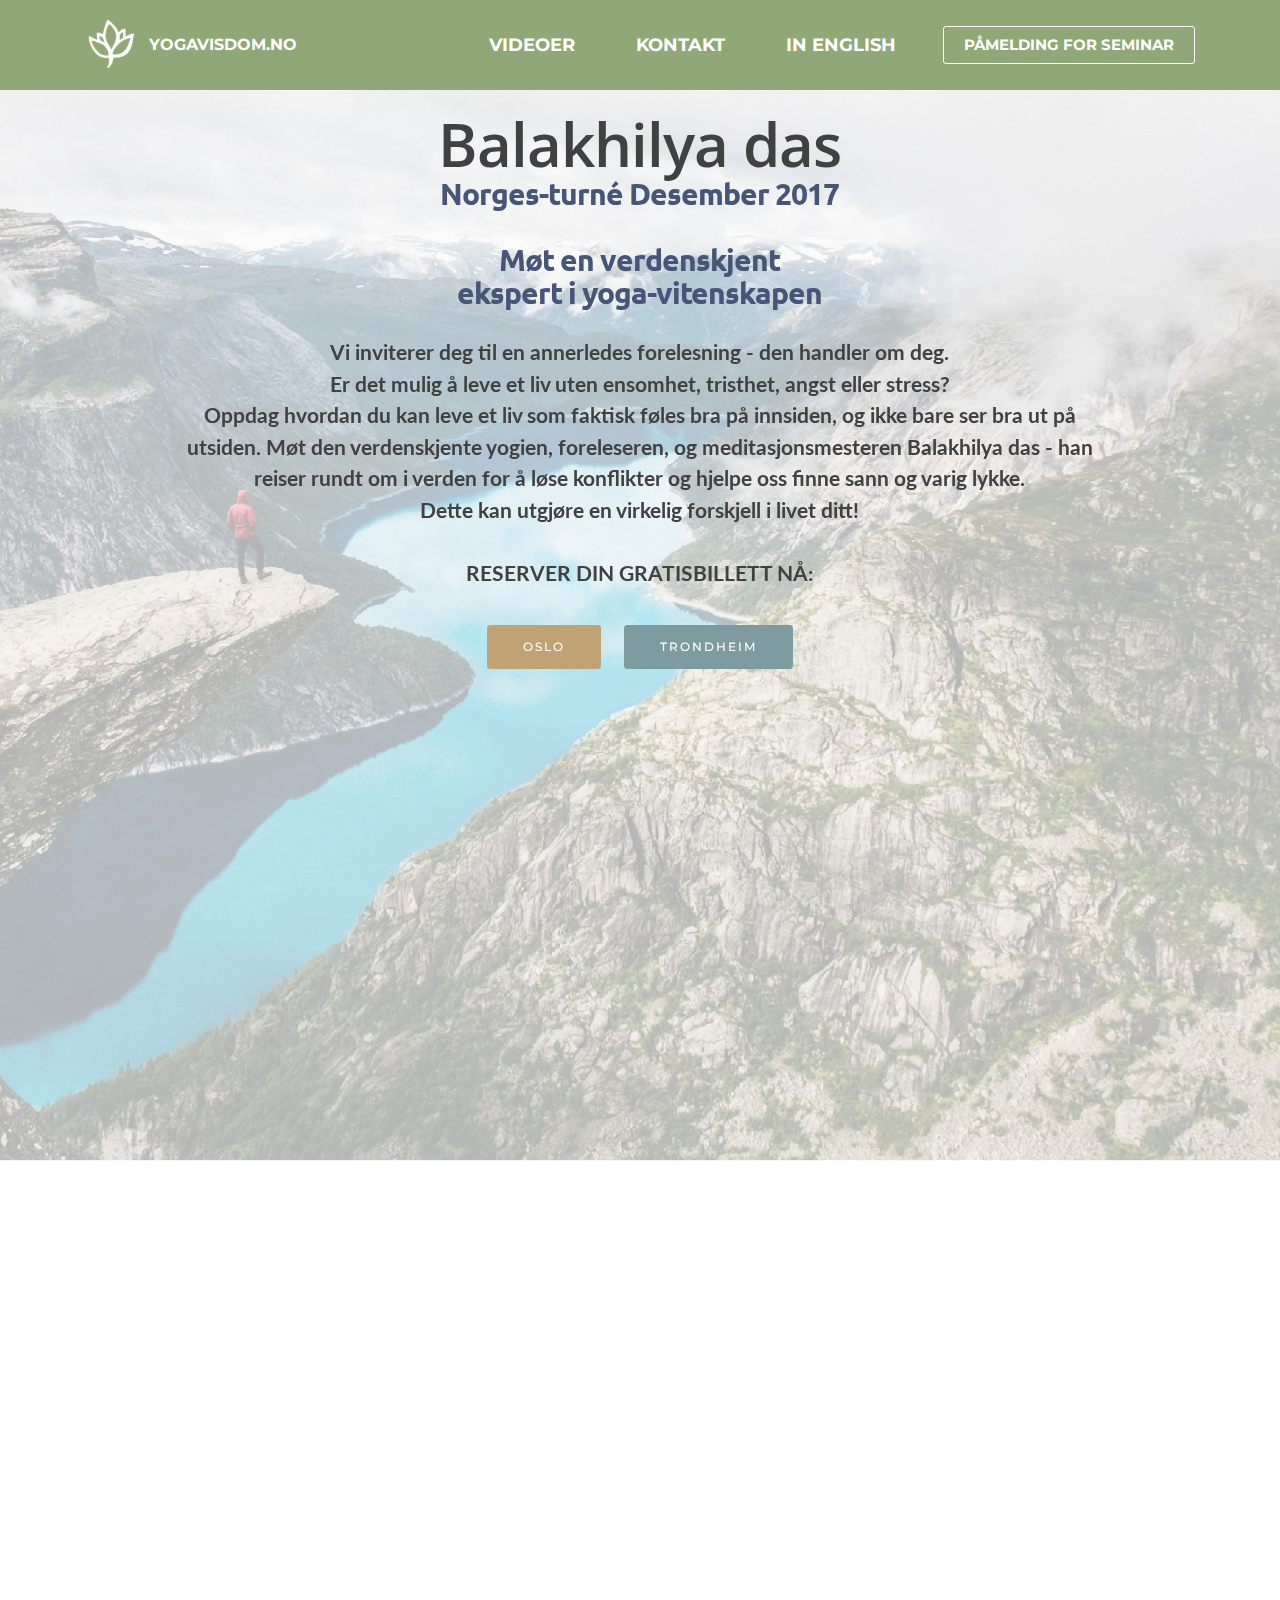
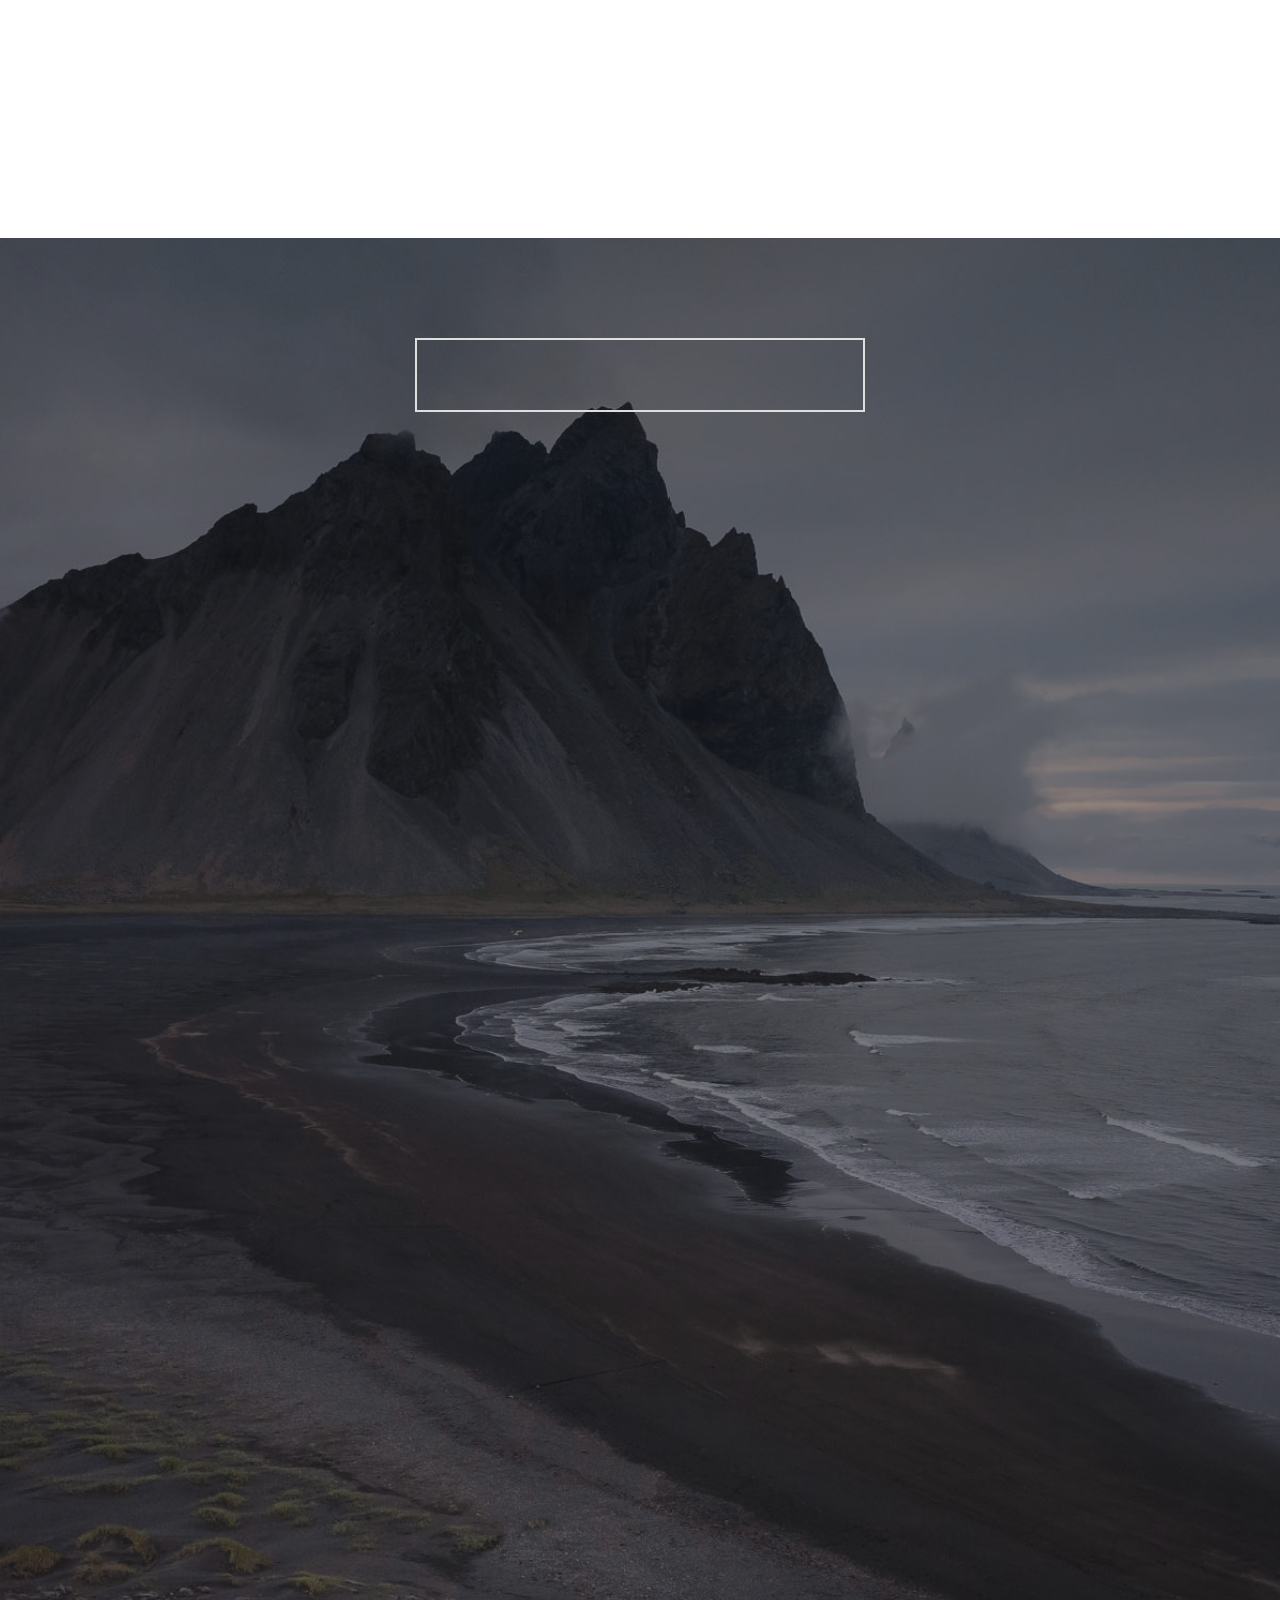
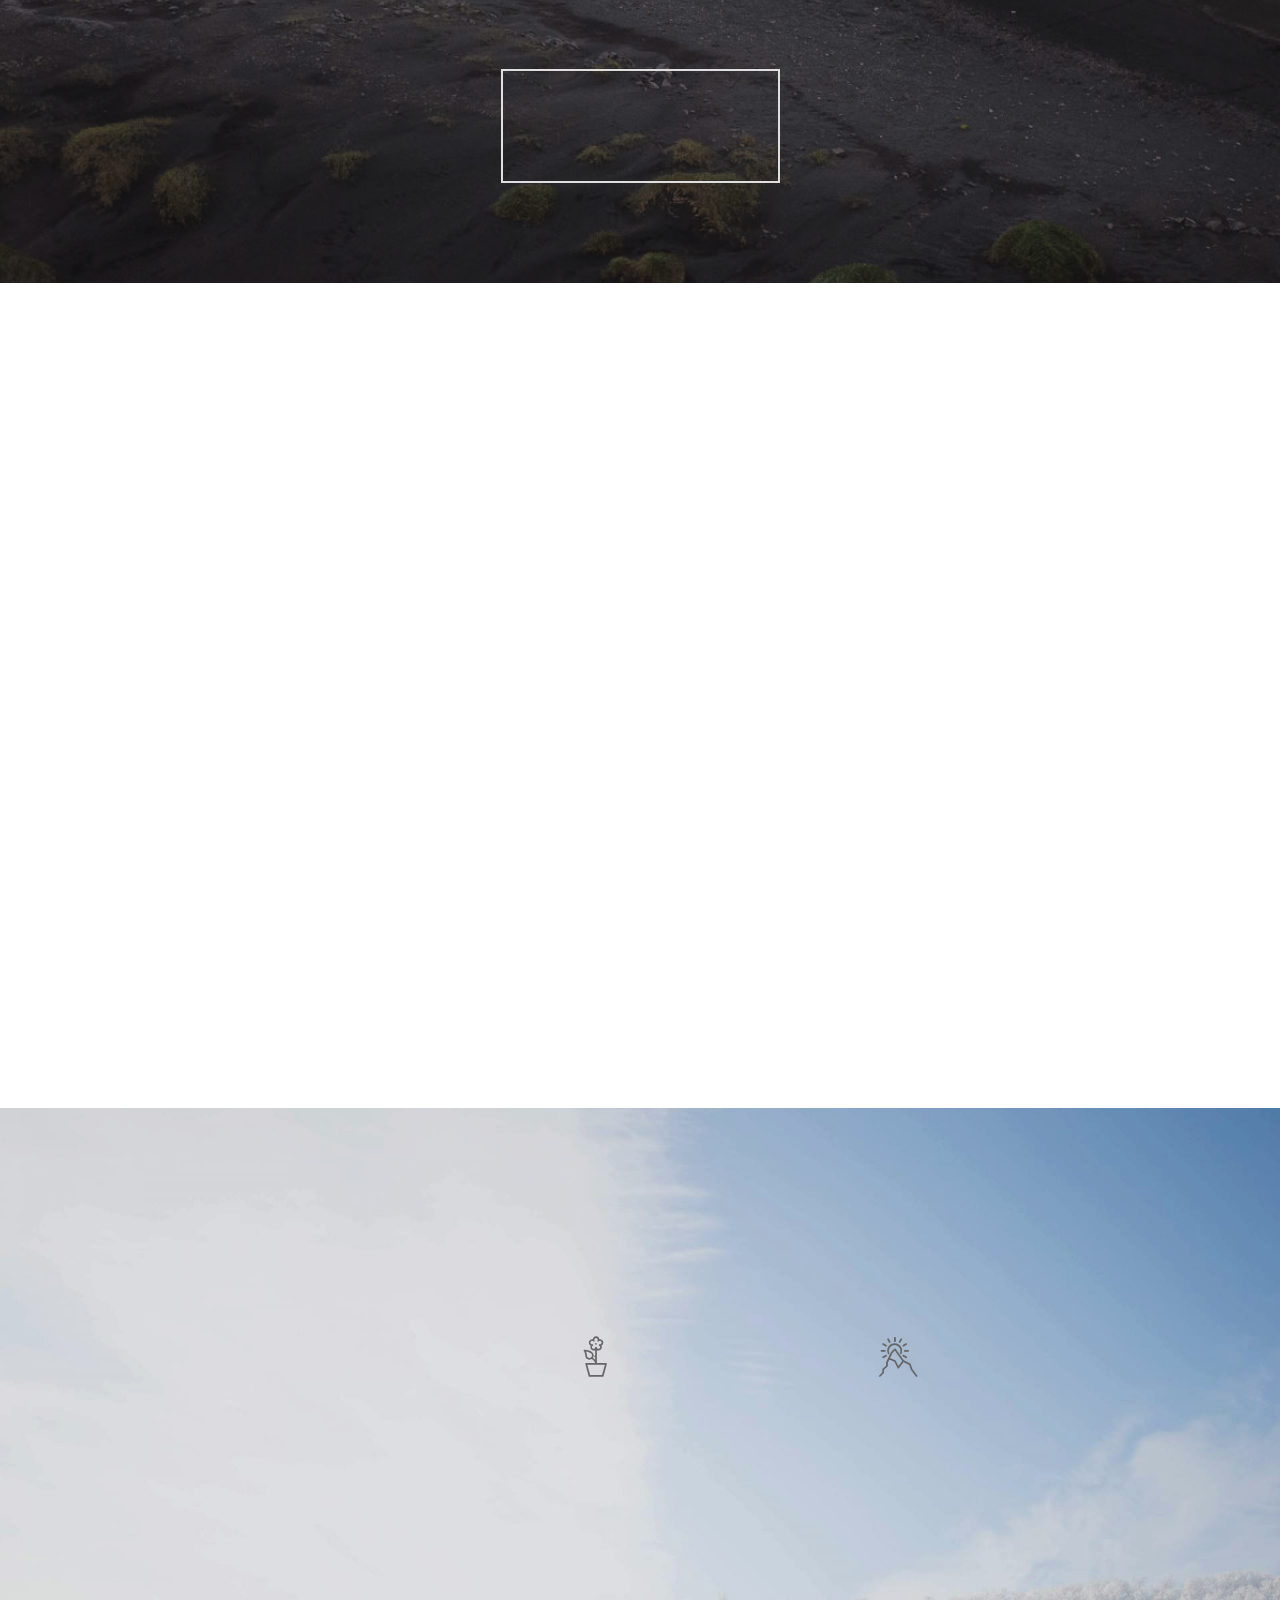
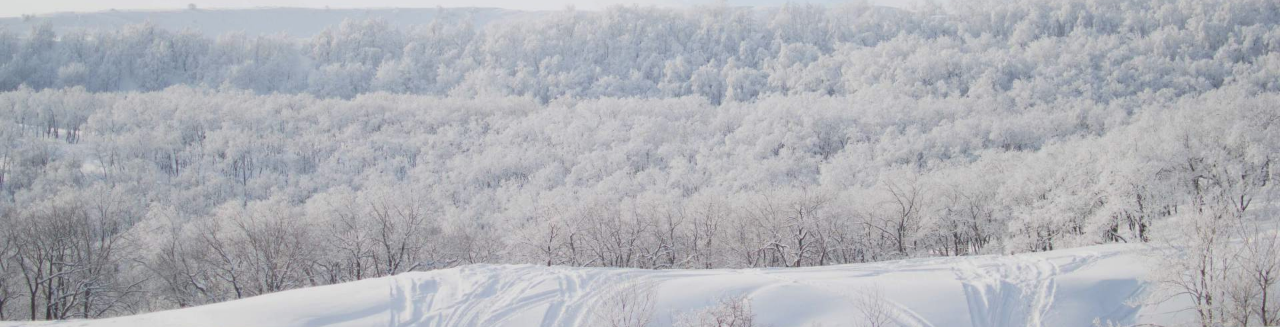
==== commit 2cca2edf: "create github pages" ====
--- a/index.html
+++ b/index.html
@@ -13,7 +13,6 @@
   <link rel="stylesheet" href="https://fonts.googleapis.com/css?family=Montserrat:400,700">
   <link rel="stylesheet" href="https://fonts.googleapis.com/css?family=Raleway:100,100i,200,200i,300,300i,400,400i,500,500i,600,600i,700,700i,800,800i,900,900i">
   <link rel="stylesheet" href="assets/bootstrap-material-design-font/css/material.css">
-  <link rel="stylesheet" href="assets/et-line-font-plugin/style.css">
   <link rel="stylesheet" href="assets/web/assets/mobirise-icons/mobirise-icons.css">
   <link rel="stylesheet" href="assets/icons-mind/style.css">
   <link rel="stylesheet" href="assets/icon54/style.css">
@@ -75,7 +74,7 @@
 
 </section>
 
-<section class="engine"><a rel="external" href="https://mobirise.com">Web Site Builder</a></section><section class="mbr-section mbr-section__container article mbr-after-navbar" id="header3-5" style="background-color: rgb(0, 0, 0); padding-top: 20px; padding-bottom: 60px;">
+<section class="engine"><a rel="external" href="https://mobirise.com">https://mobirise.com/</a></section><section class="mbr-section mbr-section__container article mbr-after-navbar" id="header3-5" style="background-color: rgb(0, 0, 0); padding-top: 20px; padding-bottom: 60px;">
     <div class="container">
         <div class="row">
             <div class="col-xs-12">
@@ -138,7 +137,7 @@
 
 </section>
 
-<section class="mbr-section extFeatures13" id="extFeatures13-3i" style="background-image: url(assets/images/img-extheader14-bg.jpg); padding-top: 100px; padding-bottom: 100px;">
+<section class="mbr-section extFeatures13" id="extFeatures13-3o" style="background-image: url(assets/images/img-extheader14-bg-14.jpg); padding-top: 100px; padding-bottom: 100px;">
     <div class="elements-content">
         <div class="mbr-overlay" style="opacity: 0.5; background-color: rgb(21, 21, 21);"></div>
         <div class="container titleBlock">
@@ -153,46 +152,46 @@
             <ul class="timeline">
                 <li class="timeline-normal separline" style="display: block;">
                     <div class="date date-normal">
-                        <p class="mbr-section-text-gray lead h-black">5. desember 2017<br>18:00 Litteraturhuset<br>Wergelandsveien 29<br>Oslo<br></p>
-                    </div>
-                    <span class="iconBackground first_span"><span class="icon"><span class="etl-icon icon-layers mbr-iconfont-extFeatures2" style="color: #666666"></span></span></span>
+                        <p class="mbr-section-text-gray lead h-black"><strong><a href="oslo.html" class="text-warning">5. desember 2017</a><br></strong><span style="font-style: normal;">18:00 Litteraturhuset</span><br><span style="font-style: normal;">Wergelandsveien 29</span><br><span style="font-style: normal;">Oslo</span><br></p>
+                    </div>
+                    <span class="iconBackground first_span"><span class="icon"><span class="imind-arrow-cross mbr-iconfont-extFeatures2" style="color: rgb(65, 168, 95);"></span></span></span>
                     <div class="timeline-panel">
-                        <h4 class="h-black text-right">Seminar: Karma</h4>
-                        <p class="mbr-section-text-gray lead h-black"><span style="font-style: normal;">Hvorfor dårlige ting skjer med gode mennesker og hvordan vi kan leve i denne verden uten å skape karma.<br>Gratis inngang.</span></p>
+                        <h4 class="h-black text-right"><a href="trondheim.html">Seminar: Karma</a></h4>
+                        <p class="mbr-section-text-gray lead h-black"><span style="font-style: normal;">Hvorfor dårlige ting skjer med gode mennesker og hvordan vi kan leve i denne verden uten å skape karma.</span><br>Gratis inngang.</p>
                     </div>
                 </li>
 
                 <li class="timeline-inverted separline" style="display: block;">
                     <div class="date date-inverted">
-                        <p class="mbr-section-text-gray lead h-black"></p><p>6. desember 2017<br>18:00 Litteraturhuset<br>Wergelandsveien 29<br>Oslo&nbsp; &nbsp;&nbsp;</p><p></p>
+                        <p class="mbr-section-text-gray lead h-black"><span style="font-style: normal;"><strong><a href="oslo.html" class="text-warning">6. desember 2017</a><br></strong>18:00 Litteraturhuset<br>Wergelandsveien 29<br>Oslo</span><br></p>
                     </div>
                     <div class="timeline-panel">
-                        <h4 class="h-black">Seminar: Lost in the World</h4>
+                        <h4 class="h-black"><a href="oslo.html">Seminar: Lost in the World</a></h4>
                         <p class="mbr-section-text-gray lead h-black"><span style="font-style: normal;">Folk liker å ha folk rundt seg, ting som skjer hele tiden. Men hva gjør man hvis man selv i en gruppe med venner eller på fest opplever ensomhet? Finnes det en løsning på denne gnagende tomheten?<br></span>Gratis inngang.<br></p>
                     </div>
-                    <span class="iconBackgroundInverse"><span class="icon"><span class="etl-icon icon-upload mbr-iconfont-features6" style="color: #666666"></span></span></span>
+                    <span class="iconBackgroundInverse"><span class="icon"><span class="imind-three-arrowfork mbr-iconfont-features6" style="color: rgb(65, 168, 95);"></span></span></span>
                 </li>
 
                 <li class="timeline-normal separline" style="display: block;">
                     <div class="date date-normal">
-                        <p class="mbr-section-text-gray lead h-black">9. desember 2017<br>18:00 Kjøpmannsgata 12<br>Trondheim<br></p>
-                    </div>
-                    <span class="iconBackground"><span class="icon"><span class="etl-icon icon-linegraph mbr-iconfont-features6" style="color: #666666"></span></span></span>
+                        <p class="mbr-section-text-gray lead h-black"><span style="font-style: normal;"><strong><a href="trondheim.html" class="text-warning">9. desember 2017</a><br></strong>18:00 Kjøpmannsgata 12<br>Trondheim</span><br></p>
+                    </div>
+                    <span class="iconBackground"><span class="icon"><span class="mbri-question mbr-iconfont-features6" style="color: rgb(65, 168, 95);"></span></span></span>
                     <div class="timeline-panel">
-                        <h4 class="h-black text-right">Seminar: Lost in the World</h4>
-                        <p class="mbr-section-text-gray lead h-black">Lorem ipsum dolor sit amet, consectetur adipiscing elit. Nam erat libero, bibendum in libero tempor, luctus volutpat ligula. Integer fringilla porttitor pretium. Nam erat felis, iaculis id justo ut, ullamcorper feugiat elit. Proin vel lectus auctor, porttitor ligula vitae, convallis leo. In eget massa elit.</p>
+                        <h4 class="h-black text-right"><a href="trondheim.html">Seminar: Lost in the World</a></h4>
+                        <p class="mbr-section-text-gray lead h-black"><span style="font-style: normal;">Folk liker å ha folk rundt seg, ting som skjer hele tiden. Men hva gjør man hvis man selv i en gruppe med venner eller på fest opplever ensomhet? Finnes det en løsning på denne gnagende tomheten?</span><br>Gratis inngang.<br></p>
                     </div>
                 </li>
 
                 <li class="timeline-inverted separline" style="display: block;">
                     <div class="date date-inverted">
-                        <p class="mbr-section-text-gray lead h-black">10. desember 2017<br>14:00 Kongens gate 55<br>Trondheim&nbsp;<br></p>
+                        <p class="mbr-section-text-gray lead h-black"><span style="font-style: normal;"><strong><a href="trondheim.html" class="text-warning">10. desember 2017</a><br></strong>14:00 Kongens gate 55<br>Trondheim</span>&nbsp;<br></p>
                     </div>
                     <div class="timeline-panel">
-                        <h4 class="h-black">Pop-up Yoga Café</h4>
-                        <p class="mbr-section-text-gray lead h-black">Lorem ipsum dolor sit amet, consectetur adipiscing elit. Nam erat libero, bibendum in libero tempor, luctus volutpat ligula. Integer fringilla porttitor pretium. Nam erat felis, iaculis id justo ut, ullamcorper feugiat elit. Proin vel lectus auctor, porttitor ligula vitae, convallis leo. In eget massa elit.</p>
-                    </div>
-                    <span class="iconBackgroundInverse"><span class="icon"><span class="etl-icon icon-heart mbr-iconfont-features6" style="color: #666666"></span></span></span>
+                        <h4 class="h-black"><a href="trondheim.html">Pop-up Yoga Café</a></h4>
+                        <p class="mbr-section-text-gray lead h-black"><span style="font-style: normal;">Møt andre yoga-entusiaster til seminar og spørsmål med internasjonal yogamester og foredragsholder Balakhilya das om "Living a Yoga Lifestyle". Muligheter til å kjøpe smakfull vegetarmat på eventen.<br></span>Gratis inngang.</p>
+                    </div>
+                    <span class="iconBackgroundInverse"><span class="icon"><span class="imind-people-oncloud mbr-iconfont-features6" style="color: rgb(65, 168, 95);"></span></span></span>
                 </li>
 
                 
@@ -214,87 +213,6 @@
             </ul>
             <div class="title_wrapper bottom_title_wrapper">
                     <h3 class="mbr-section-title display-2"><span style="font-weight: normal;">NORGESBESØK<br>AVSLUTTES</span></h3>
-            </div>    
-        </div>
-    </div>
-</section>
-
-<section class="mbr-section extFeatures13" id="extFeatures13-3j" style="background-image: url(assets/images/img-extheader14-bg-10.jpg); padding-top: 50px; padding-bottom: 100px;">
-    <div class="elements-content">
-        <div class="mbr-overlay" style="opacity: 0.5; background-color: rgb(21, 21, 21);"></div>
-        <div class="container titleBlock">
-            <div class="col-xs-12 text-xs-center">
-                <div class="title_wrapper">
-                    <h3 class="mbr-section-title display-2"><span style="font-weight: normal;">BALAKHILYA DAS <br>I NORGE</span><br></h3>
-                    
-                </div>    
-            </div>
-        </div>    
-        <div class="container timelineHeight">
-            <ul class="timeline">
-                <li class="timeline-normal separline" style="display: block;">
-                    <div class="date date-normal">
-                        <p class="mbr-section-text-gray lead h-black"><strong><a href="oslo.html#features3-2h" class="text-warning">5. DESEMBER 2017</a><br></strong><span style="font-style: normal;">18:00&nbsp;Litteraturhuset<br>Wergelandsveien 29<br>Oslo</span><br></p>
-                    </div>
-                    <span class="iconBackground first_span"><span class="icon"><span class="icon54-recycle-2 mbr-iconfont-extFeatures2" style="color: rgb(0, 168, 133);"></span></span></span>
-                    <div class="timeline-panel">
-                        <h4 class="h-black text-right"><a href="oslo.html#features3-2h">Seminar: Karma</a></h4>
-                        <p class="mbr-section-text-gray lead h-black"><span style="font-style: normal;">Hvorfor dårlige ting skjer med gode mennesker og hvordan vi kan leve i denne verden uten å skape karma.<br>Gratis inngang.</span>&nbsp;</p>
-                    </div>
-                </li>
-
-                <li class="timeline-inverted separline" style="display: block;">
-                    <div class="date date-inverted">
-                        <p class="mbr-section-text-gray lead h-black"></p><div style="text-align: center;"><span style="text-align: right; line-height: 1.5;"><span style="font-style: normal;"><a href="oslo.html#features3-2h" class="text-warning">6. DESEMBER 2017</a><br></span>18:00 Litteraturhuset</span></div>Wergelandsveien 29<br>Oslo<br><p></p>
-                    </div>
-                    <div class="timeline-panel">
-                        <h4 class="h-black"><a href="oslo.html#features3-2h">Seminar: Lost in the World</a></h4>
-                        <p class="mbr-section-text-gray lead h-black"><span style="font-style: normal;">Hvorfor vi selv med venner runt om oss kan føle oss ensom, og hvordan vi kan finne sann lykke i verden. Gratis</span> <span style="font-style: normal;">inngang.</span></p>
-                    </div>
-                    <span class="iconBackgroundInverse"><span class="icon"><span class="imind-arrow-squiggly mbr-iconfont-features6" style="color: rgb(0, 168, 133);"></span></span></span>
-                </li>
-
-                <li class="timeline-normal separline" style="display: block;">
-                    <div class="date date-normal">
-                        <p class="mbr-section-text-gray lead h-black"><strong><a href="trondheim.html#features3-2j" class="text-warning">9. DESEMBER 2017</a></strong><br><span style="font-style: normal;">18:00 Kjøpmannsgata 12<br>Trondheim<br></span></p>
-                    </div>
-                    <span class="iconBackground"><span class="icon"><span class="mbri-question mbr-iconfont-features6" style="color: rgb(0, 168, 133);"></span></span></span>
-                    <div class="timeline-panel">
-                        <h4 class="h-black text-right"><a href="trondheim.html#features3-2j">Seminar: Lost in the World</a></h4>
-                        <p class="mbr-section-text-gray lead h-black"><span style="font-style: normal;">Hvorfor vi selv med venner runt om oss kan føle oss ensom, og hvordan vi kan finne sann lykke i verden. Gratis inngang.</span></p>
-                    </div>
-                </li>
-
-                <li class="timeline-inverted separline" style="display: block;">
-                    <div class="date date-inverted">
-                        <p class="mbr-section-text-gray lead h-black"><strong><a href="trondheim.html#features3-2j" class="text-warning">10. DESEMBER 2017</a></strong><br><span style="font-style: normal;">14:00 Kongens gate 55<br>Trondheim<br></span></p>
-                    </div>
-                    <div class="timeline-panel">
-                        <h4 class="h-black"><a href="trondheim.html#features3-2j">Pop-up Yoga Café</a></h4>
-                        <p class="mbr-section-text-gray lead h-black">Seminar og spørsmål med internasjonal yogi og foredragsholder Balakhilya das. Muligheter for å kjøpe smakfull vegetarmat. Gratis inngang.<br></p>
-                    </div>
-                    <span class="iconBackgroundInverse"><span class="icon"><span class="imind-people-oncloud mbr-iconfont-features6" style="color: rgb(0, 168, 133);"></span></span></span>
-                </li>
-
-                
-
-                
-
-                
-
-                
-
-                
-
-                
-
-                 
-
-                
-
-            </ul>
-            <div class="title_wrapper bottom_title_wrapper">
-                    <h3 class="mbr-section-title display-2"><span style="font-weight: normal;">NORGESBESØK AVSLUTTES</span></h3>
             </div>    
         </div>
     </div>
@@ -350,77 +268,91 @@
     </div>
 </section>
 
-<section class="mbr-section" id="form1-1p" style="background-color: rgb(255, 255, 255); padding-top: 120px; padding-bottom: 120px;">
+<section class="mbr-section extForm1" id="extForm1-3q" style="background-image: url(assets/images/img-extform1-bg-2.jpg); padding-top: 50px; padding-bottom: 50px;">
+
+    <div class="mbr-overlay" style="opacity: 0.1; background-color: rgb(0, 0, 0);">
+    </div>
+
+    <div class="mbr-table mbr-table-full">
+        <div class="mbr-table-cell">
+
+            <div class="container">
+                <div class="row">
+                    <div class="mbr-table-md-up">
+                        
+                        <div class="mbr-table mbr-valign-top col-md-5">
+        
+                            <div class="mbr-figure"><img src="assets/images/rounded-corners-blkd-1000x1500-2.png" class="central-image"></div>
+
+                        </div>
+                        <div class="mbr-table-cell col-md-7 text-md-left">
+
+                                <h2 class="display-2 h-black">KONTAKT OSS</h2>
+
+                                <div class="row">
+                                <div class="col-md-12 parentInverse">
+                                    <div class="col-md-12 col-lg-6 inverse-content" style="padding-left: 15px;">
+                                            <div class="intro-box right">   
+                                                <span class="iconBackground"><span class="icon"><span class="icon54-flower mbr-iconfont-form1" style="color: rgb(102, 102, 102);"></span></span></span>
+                                                <div class="contentInverse" style="padding-left: 15px;">
+                                                    <h4 class="h-black text-right">Oslo</h4>
+                                                    
+                                                    <p class="mbr-section-text-gray lead h-black">Oslo Meditasjonsskole<br>Tel. 980 41 818<br><a href="mailto:oslomeditasjon@gmail.com">oslomeditasjon@gmail.com</a><br><a href="http://www.oslomeditasjon.no" target="_blank">www.oslomeditasjon.no</a><br></p>
+                                                </div>
+                                                
+                                            </div>
+                                        </div>
+                                        <div class="col-md-12 col-lg-6 inverse-content" style="padding-left: 15px;">
+                                            <div class="intro-box right">
+                                                <span class="iconBackground"><span class="icon"><span class="icon54-mountain mbr-iconfont-form1" style="color: rgb(102, 102, 102);"></span></span></span>
+                                                <div class="contentInverse" style="padding-left: 15px;">
+                                                    <h4 class="h-black text-right">Trondheim</h4>
+                                                     
+                                                    <p class="mbr-section-text-gray lead h-black">Trondheim Meditasjon &amp; Yoga<br>Tel. 410 75 816<br><a href="mailto:info@tmy.no">info@tmy.no</a><br><a href="http://www.tmy.no" target="_blank">www.tmy.no</a></p>
+                                                </div>
+                                                
+                                            </div>
+                                        </div>
+                                </div>
+                             </div>
+                             <div class="col-md-12" style="padding-left: 0px; padding-right: 0px;" data-form-type="formoid">
+                         
+                                    <div data-form-alert="true">
+                                        <div hidden="" data-form-alert-success="true" class="alert alert-form alert-success text-xs-center">Thanks for the message!</div>
+                                    </div>
+                                    <form action="https://mobirise.com/" method="post" data-form-title="KONTAKT OSS">
+                                        <input type="hidden" value="uGjO4zKCSi/cJwF8yVUnP1H8Cd7ZYD5CxJr0HI2JzqrHM1tRwmQ13jRYshYjhRwoYLQvAmGzbRSWIDSrciBaBHZSyNflOPbGwglofj11X//5VDWq/abducfCTMQYZX1G" data-form-email="true">
     
-    <div class="mbr-section mbr-section__container mbr-section__container--middle">
-        <div class="container">
-            <div class="row">
-                <div class="col-xs-12 text-xs-center">
-                    <h3 class="mbr-section-title display-2">KONTAKT</h3>
+                                            <div class="col-xs-6">
+                                                 <input type="text" class="form-control" name="name" required="" data-form-field="Name" placeholder="Name*">
+                                            </div>
+
+                                            <div class="col-xs-6" style="padding-left: 15px"> 
+                                                 <input type="text" class="form-control" name="phone" required="" data-form-field="Phone" placeholder="Phone">    
+                                            </div>
+
+                                            <div class="col-xs-12">
+                                                 <input type="text" class="form-control" name="email" required="" data-form-field="Email" placeholder="Email*">
+                                            </div>
+
+                                            <div class="col-xs-12">
+                                                <textarea class="form-control" name="message" rows="7" data-form-field="Message" style="resize:none" placeholder="Message"></textarea>
+                                            </div>
+                                        <div class="col-xs-12 buttons_wrap" style="margin-top: 10px;"><button type="submit" class="btn btn-primary">SEND TIL OSS</button></div>
+                                    </form>
+                                
+                            </div>
+                        </div>
                     
-                </div>
-            </div>
-        </div>
-    </div>
-    <div class="mbr-section mbr-section-nopadding">
-        <div class="container">
-            <div class="row">
-                <div class="col-xs-12 col-lg-10 col-lg-offset-1" data-form-type="formoid">
-
-
-                    <div data-form-alert="true">
-                        <div hidden="" data-form-alert-success="true" class="alert alert-form alert-success text-xs-center">Takk for meldingen :-)</div>
-                    </div>
-
-
-                    <form action="https://mobirise.com/" method="post" data-form-title="KONTAKT">
-
-                        <input type="hidden" value="CGDJVg5SESajhdhsFQsmQO3qHNL/ISVJ8vUL+RW79nex89NMNNkm1dI5jzWGIvuereL0o2JMXMr02U7Y8e5J9Dtw4u+iCBf41QxjrA9zm984QLBx5Bj9sxTth9kOvJUr" data-form-email="true">
-
-                        <div class="row row-sm-offset">
-
-                            <div class="col-xs-12 col-md-6">
-                                <div class="form-group">
-                                    <label class="form-control-label" for="form1-1p-name">Navn<span class="form-asterisk">*</span></label>
-                                    <input type="text" class="form-control" name="name" required="" data-form-field="Name" id="form1-1p-name">
-                                </div>
-                            </div>
-
-                            <div class="col-xs-12 col-md-6">
-                                <div class="form-group">
-                                    <label class="form-control-label" for="form1-1p-email">Epost<span class="form-asterisk">*</span></label>
-                                    <input type="email" class="form-control" name="email" required="" data-form-field="Email" id="form1-1p-email">
-                                </div>
-                            </div>
-
-                            
-
-                        </div>
-
-                        <div class="form-group">
-                            <label class="form-control-label" for="form1-1p-message">Melding</label>
-                            <textarea class="form-control" name="message" rows="7" data-form-field="Message" id="form1-1p-message"></textarea>
-                        </div>
-
-                        <div><button type="submit" class="btn btn-primary">SEND</button></div>
-
-                    </form>
-                </div>
-            </div>
-        </div>
-    </div>
-</section>
-
-<section class="mbr-section article" id="msg-box8-d" style="background-color: rgb(255, 255, 255); padding-top: 0px; padding-bottom: 80px;">
-
-    
-    <div class="container">
-        <div class="row">
-            <div class="col-md-8 col-md-offset-2 text-xs-center">
-                
-                
-                
-            </div>
+                        <!-- & -->
+
+                        
+                        
+
+                    </div>
+                </div>
+            </div>
+
         </div>
     </div>
 
--- a/assets/mobirise/css/mbr-additional.css
+++ b/assets/mobirise/css/mbr-additional.css
@@ -2,16 +2,12 @@
 @import url(https://fonts.googleapis.com/css?family=Open+Sans+Condensed:300,700);
 @import url(https://fonts.googleapis.com/css?family=Lato:400,300,700);
 @import url(https://fonts.googleapis.com/css?family=Open+Sans:400,300,700);
-@import url(https://fonts.googleapis.com/css?family=Oswald:400,300,700);
 @import url(https://fonts.googleapis.com/css?family=Montserrat:400,700);
 @import url(https://fonts.googleapis.com/css?family=Lora:400,700);
 @import url(https://fonts.googleapis.com/css?family=Raleway:400,300,700);
+@import url(https://fonts.googleapis.com/css?family=Oswald:400,300,700);
 @import url(https://fonts.googleapis.com/css?family=Slabo+27px);
 @import url(https://fonts.googleapis.com/css?family=Indie+Flower);
-
-
-
-
 
 
 
@@ -725,58 +721,30 @@
   font-family: 'Open Sans', sans-serif;
   font-size: 17px;
 }
-#extFeatures13-3i .etl-icon {
+#extFeatures13-3o .etl-icon {
   color: #666666;
 }
-#extFeatures13-3i .mbr-section-title {
+#extFeatures13-3o .mbr-section-title {
   font-family: 'Open Sans Condensed', sans-serif;
   font-size: 36px;
   color: #ffffff;
 }
-#extFeatures13-3i .mbr-section-title SPAN {
-  color: #ffffff;
-}
-#extFeatures13-3i SPAN {
-  color: #ffffff;
-}
-#extFeatures13-3i P {
+#extFeatures13-3o .mbr-section-title SPAN {
+  color: #ffffff;
+}
+#extFeatures13-3o SPAN {
+  color: #ffffff;
+}
+#extFeatures13-3o P {
   color: #ffffff;
   font-family: 'Lato', sans-serif;
   font-size: 18px;
 }
-#extFeatures13-3i H4 {
+#extFeatures13-3o H4 {
   color: #f3c649;
 }
-#extFeatures13-3j .etl-icon {
-  color: #666666;
-}
-#extFeatures13-3j .mbr-section-subtitle {
-  font-family: 'Lato', sans-serif;
-  font-size: 25px;
-}
-#extFeatures13-3j .mbr-section-title {
-  font-family: 'Oswald', sans-serif;
-  font-size: 36px;
-}
-#extFeatures13-3j .date P {
-  font-family: 'Lato', sans-serif;
-  font-size: 22px;
-  color: #ffffff;
-}
-#extFeatures13-3j P {
-  font-family: 'Lato', sans-serif;
-  font-size: 18px;
-  color: #ffffff;
-}
-#extFeatures13-3j .date SPAN {
-  text-align: center;
-}
-#extFeatures13-3j .mbr-section-title SPAN {
-  color: #ffffff;
-  font-family: 'Open Sans Condensed', sans-serif;
-}
-#extFeatures13-3j SPAN {
-  color: #ffffff;
+#extFeatures13-3o .date SPAN {
+  font-size: 19px;
 }
 #features3-2r H4 {
   font-size: 30px;
@@ -788,12 +756,17 @@
 #features3-2r .btn {
   font-size: 14px;
 }
-#form1-1p .form-control-label {
+#extForm1-3q P {
+  font-size: 16px;
   color: #232323;
 }
-#msg-box8-d .mbr-section-title,
-#msg-box8-d p {
-  color: #fff;
+#extForm1-3q H2 {
+  font-family: 'Open Sans Condensed', sans-serif;
+  font-size: 60px;
+  color: #28324e;
+}
+#extForm1-3q .intro-box h4 {
+  color: #28324e;
 }
 #menu-f .hide-buttons .nav-btn {
   display: none !important;
@@ -1130,9 +1103,6 @@
 
 
 
-
-
-
 #header3-15 .mbr-section-title,
 #header3-15 .mbr-section-subtitle {
   text-align: center;
@@ -1173,36 +1143,30 @@
   font-family: 'Open Sans', sans-serif;
   font-size: 17px;
 }
-#extFeatures13-3h .etl-icon {
+#extFeatures13-3s .etl-icon {
   color: #666666;
 }
-#extFeatures13-3h .mbr-section-subtitle {
-  font-family: 'Lato', sans-serif;
-  font-size: 25px;
-}
-#extFeatures13-3h .mbr-section-title {
-  font-family: 'Oswald', sans-serif;
+#extFeatures13-3s .mbr-section-title {
+  font-family: 'Open Sans Condensed', sans-serif;
   font-size: 36px;
-}
-#extFeatures13-3h .date P {
-  font-family: 'Lato', sans-serif;
-  font-size: 22px;
-  color: #ffffff;
-}
-#extFeatures13-3h P {
+  color: #ffffff;
+}
+#extFeatures13-3s .mbr-section-title SPAN {
+  color: #ffffff;
+}
+#extFeatures13-3s SPAN {
+  color: #ffffff;
+}
+#extFeatures13-3s P {
+  color: #ffffff;
   font-family: 'Lato', sans-serif;
   font-size: 18px;
-  color: #ffffff;
-}
-#extFeatures13-3h .date SPAN {
-  text-align: center;
-}
-#extFeatures13-3h .mbr-section-title SPAN {
-  color: #ffffff;
-  font-family: 'Open Sans Condensed', sans-serif;
-}
-#extFeatures13-3h SPAN {
-  color: #ffffff;
+}
+#extFeatures13-3s H4 {
+  color: #f3c649;
+}
+#extFeatures13-3s .date SPAN {
+  font-size: 19px;
 }
 #extHeader13-2m H3 {
   font-family: 'Open Sans Condensed', sans-serif;
@@ -1230,16 +1194,16 @@
   font-family: 'Open Sans Condensed', sans-serif;
   color: #ffffff;
 }
-#extForm1-3a P {
+#extForm1-3r P {
   font-size: 16px;
   color: #232323;
 }
-#extForm1-3a H2 {
+#extForm1-3r H2 {
   font-family: 'Open Sans Condensed', sans-serif;
   font-size: 60px;
   color: #28324e;
 }
-#extForm1-3a .intro-box h4 {
+#extForm1-3r .intro-box h4 {
   color: #28324e;
 }
 #menu-1e .hide-buttons .nav-btn {
@@ -1317,8 +1281,6 @@
 
 
 
-
-
 #header3-1s .mbr-section-title,
 #header3-1s .mbr-section-subtitle {
   text-align: center;
@@ -1329,8 +1291,8 @@
   font-family: 'Open Sans Condensed', sans-serif;
 }
 #extHeader6-1z SPAN {
-  color: #fac51c;
-  font-family: 'Oswald', sans-serif;
+  color: #ffffff;
+  font-family: 'Lato', sans-serif;
 }
 #extHeader6-1z P {
   color: #ffffff;
@@ -1364,35 +1326,30 @@
   font-family: 'Open Sans Condensed', sans-serif;
   color: #ffffff;
 }
-#extFeatures13-32 .etl-icon {
+#extFeatures13-3n .etl-icon {
   color: #666666;
 }
-#extFeatures13-32 .mbr-section-subtitle {
-  font-family: 'Lato', sans-serif;
-  font-size: 25px;
-}
-#extFeatures13-32 .mbr-section-title {
+#extFeatures13-3n .mbr-section-title {
   font-family: 'Open Sans Condensed', sans-serif;
   font-size: 36px;
   color: #ffffff;
 }
-#extFeatures13-32 .date P {
-  font-family: 'Lato', sans-serif;
-  font-size: 22px;
-  color: #ffffff;
-}
-#extFeatures13-32 P {
+#extFeatures13-3n .mbr-section-title SPAN {
+  color: #ffffff;
+}
+#extFeatures13-3n SPAN {
+  color: #ffffff;
+}
+#extFeatures13-3n P {
+  color: #ffffff;
   font-family: 'Lato', sans-serif;
   font-size: 18px;
 }
-#extFeatures13-32 .date SPAN {
-  text-align: center;
-}
-#extFeatures13-32 .mbr-section-title SPAN {
-  color: #ffffff;
-}
-#extFeatures13-32 SPAN {
-  color: #ffffff;
+#extFeatures13-3n H4 {
+  color: #f3c649;
+}
+#extFeatures13-3n .date SPAN {
+  font-size: 19px;
 }
 #extForm1-3d P {
   font-size: 16px;
@@ -1483,8 +1440,6 @@
 
 
 
-
-
 #header3-26 .mbr-section-title,
 #header3-26 .mbr-section-subtitle {
   text-align: center;
@@ -1496,7 +1451,7 @@
 }
 #extHeader6-27 SPAN {
   color: #ffffff;
-  font-family: 'Oswald', sans-serif;
+  font-family: 'Open Sans Condensed', sans-serif;
 }
 #extHeader6-27 P {
   color: #ffffff;
@@ -1550,45 +1505,41 @@
   font-family: 'Open Sans Condensed', sans-serif;
   color: #ffffff;
 }
-#extFeatures13-33 .etl-icon {
+#extFeatures13-3m .etl-icon {
   color: #666666;
 }
-#extFeatures13-33 .mbr-section-subtitle {
-  font-family: 'Lato', sans-serif;
-  font-size: 25px;
-}
-#extFeatures13-33 .mbr-section-title {
-  font-family: 'Oswald', sans-serif;
+#extFeatures13-3m .mbr-section-title {
+  font-family: 'Open Sans Condensed', sans-serif;
   font-size: 36px;
-}
-#extFeatures13-33 .date P {
-  font-family: 'Lato', sans-serif;
-  font-size: 22px;
-  color: #ffffff;
-}
-#extFeatures13-33 P {
+  color: #ffffff;
+}
+#extFeatures13-3m .mbr-section-title SPAN {
+  color: #ffffff;
+}
+#extFeatures13-3m SPAN {
+  color: #ffffff;
+}
+#extFeatures13-3m P {
+  color: #ffffff;
   font-family: 'Lato', sans-serif;
   font-size: 18px;
 }
-#extFeatures13-33 .date SPAN {
-  text-align: center;
-}
-#extFeatures13-33 .mbr-section-title SPAN {
-  color: #ffffff;
-}
-#extFeatures13-33 SPAN {
-  color: #ffffff;
-}
-#extForm1-3c P {
+#extFeatures13-3m H4 {
+  color: #f3c649;
+}
+#extFeatures13-3m .date SPAN {
+  font-size: 19px;
+}
+#extForm1-3p P {
   font-size: 16px;
   color: #232323;
 }
-#extForm1-3c H2 {
+#extForm1-3p H2 {
   font-family: 'Open Sans Condensed', sans-serif;
   font-size: 60px;
   color: #28324e;
 }
-#extForm1-3c .intro-box h4 {
+#extForm1-3p .intro-box h4 {
   color: #28324e;
 }
 #menu-2d .hide-buttons .nav-btn {
